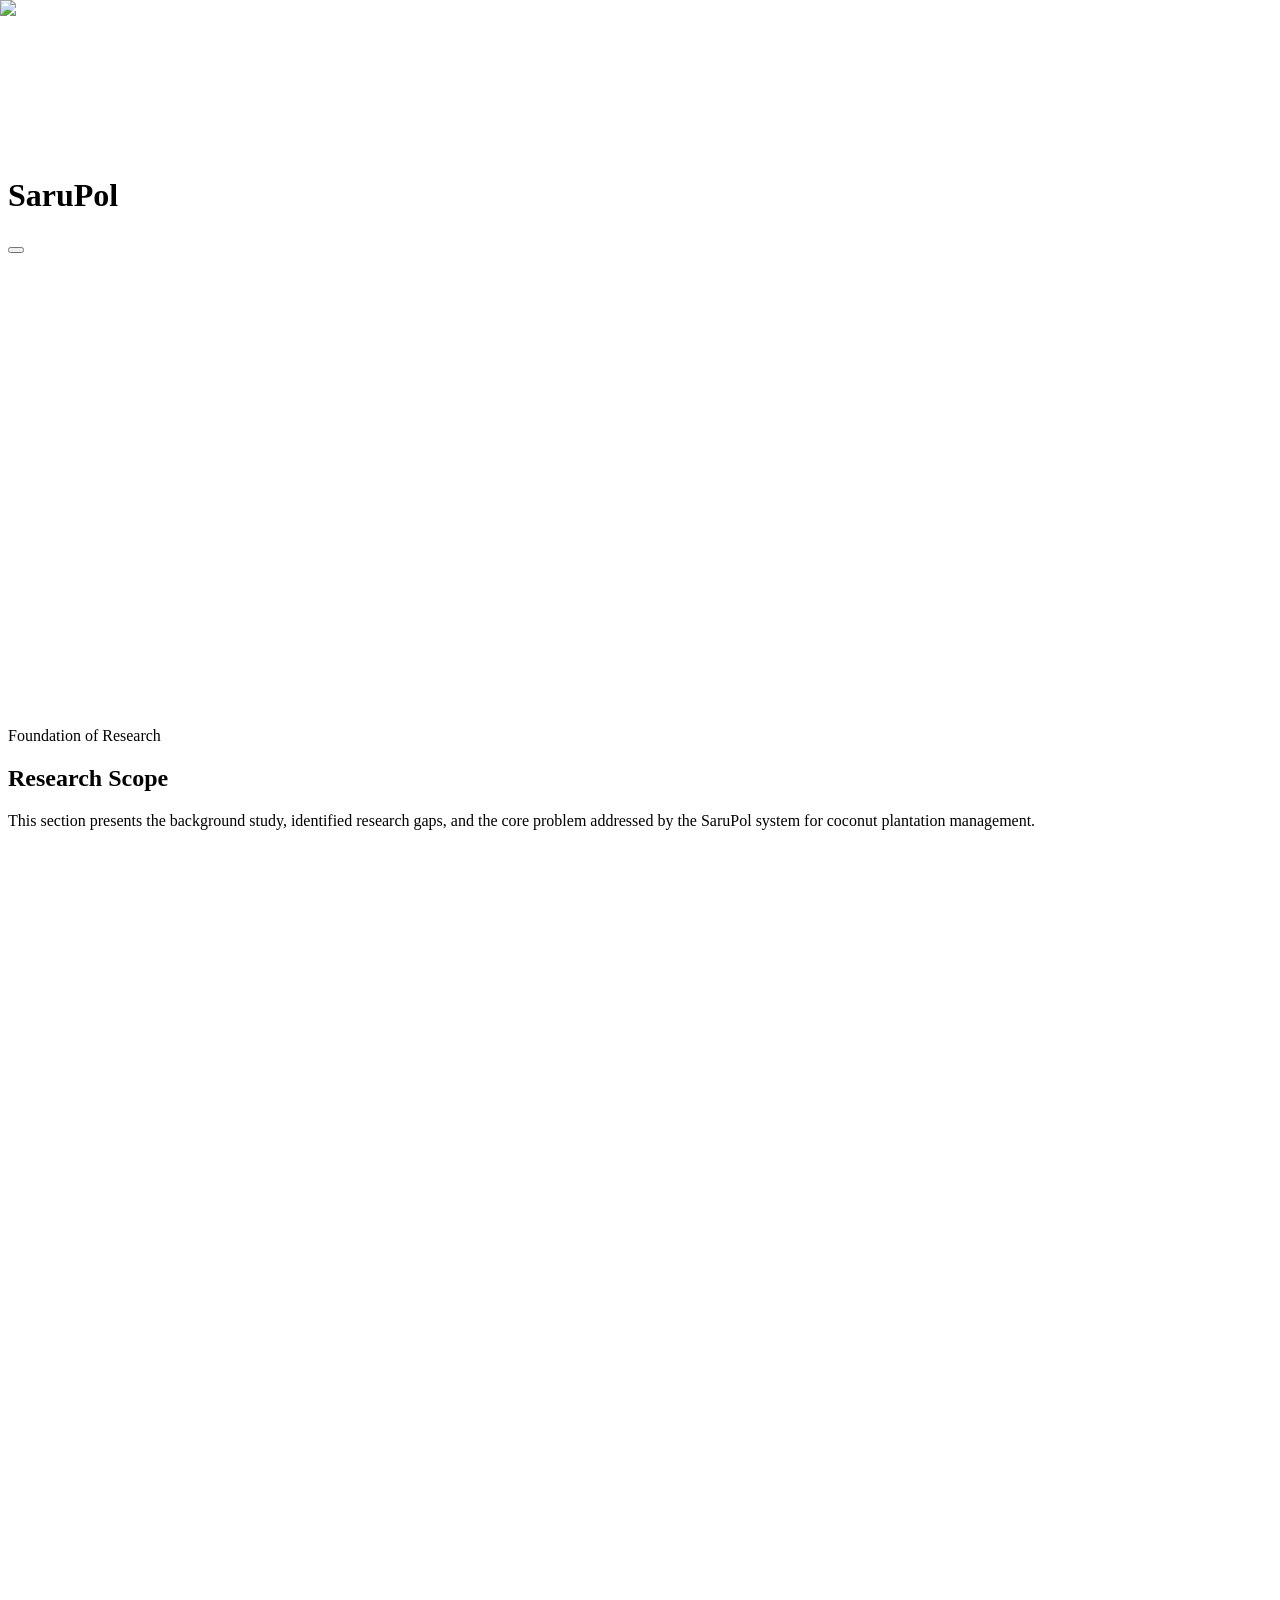
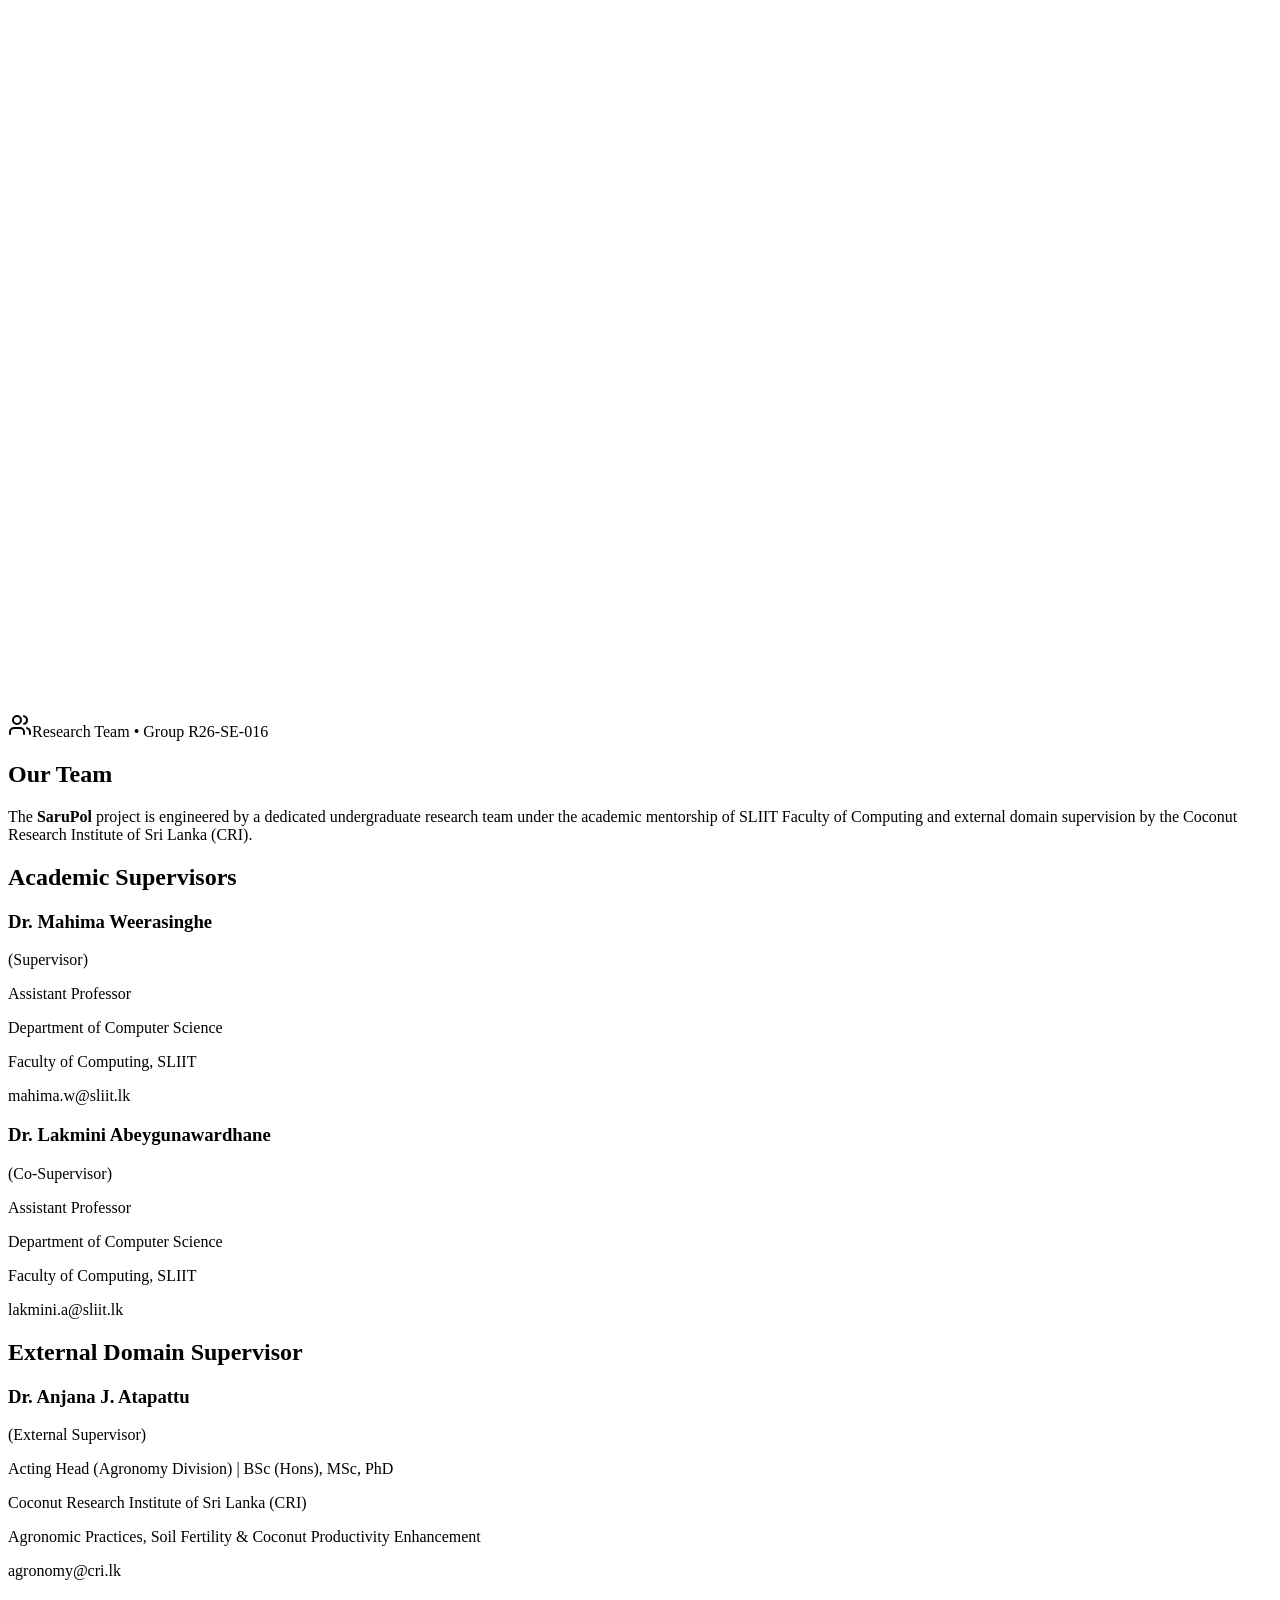
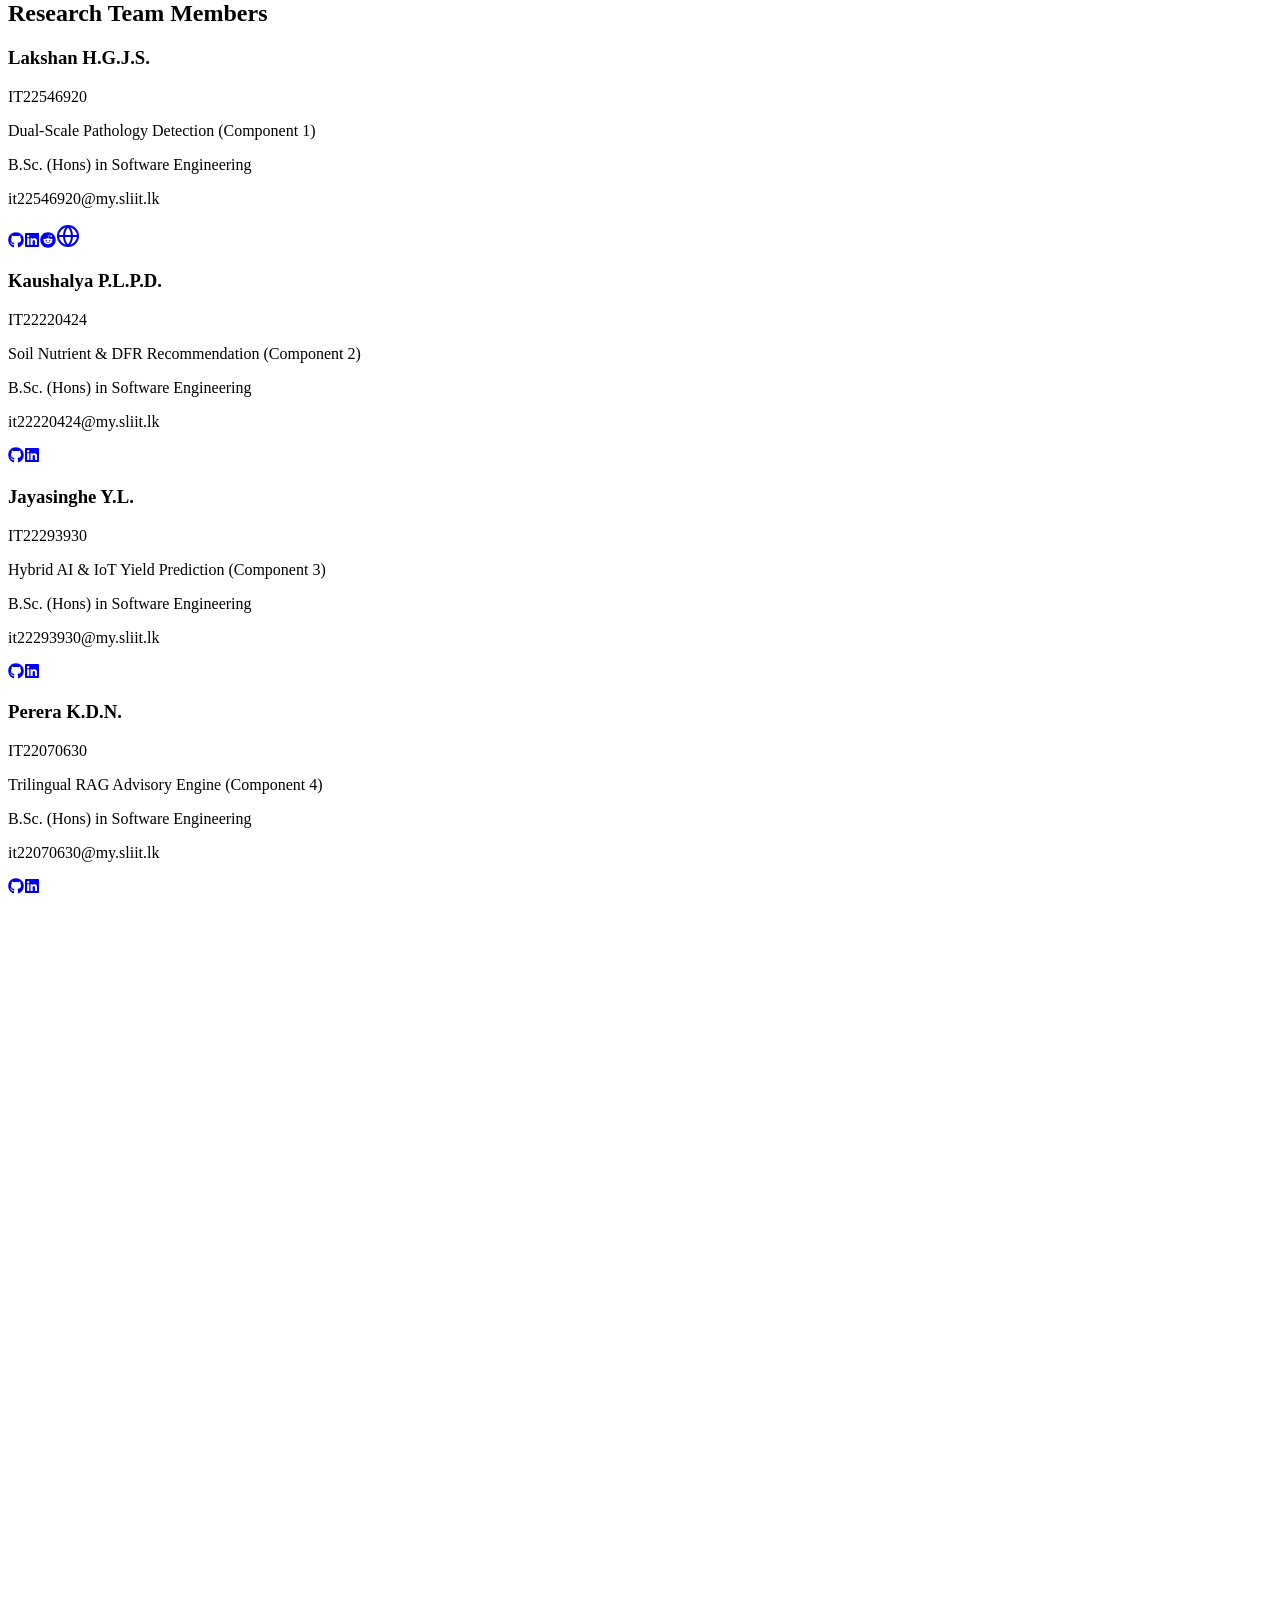
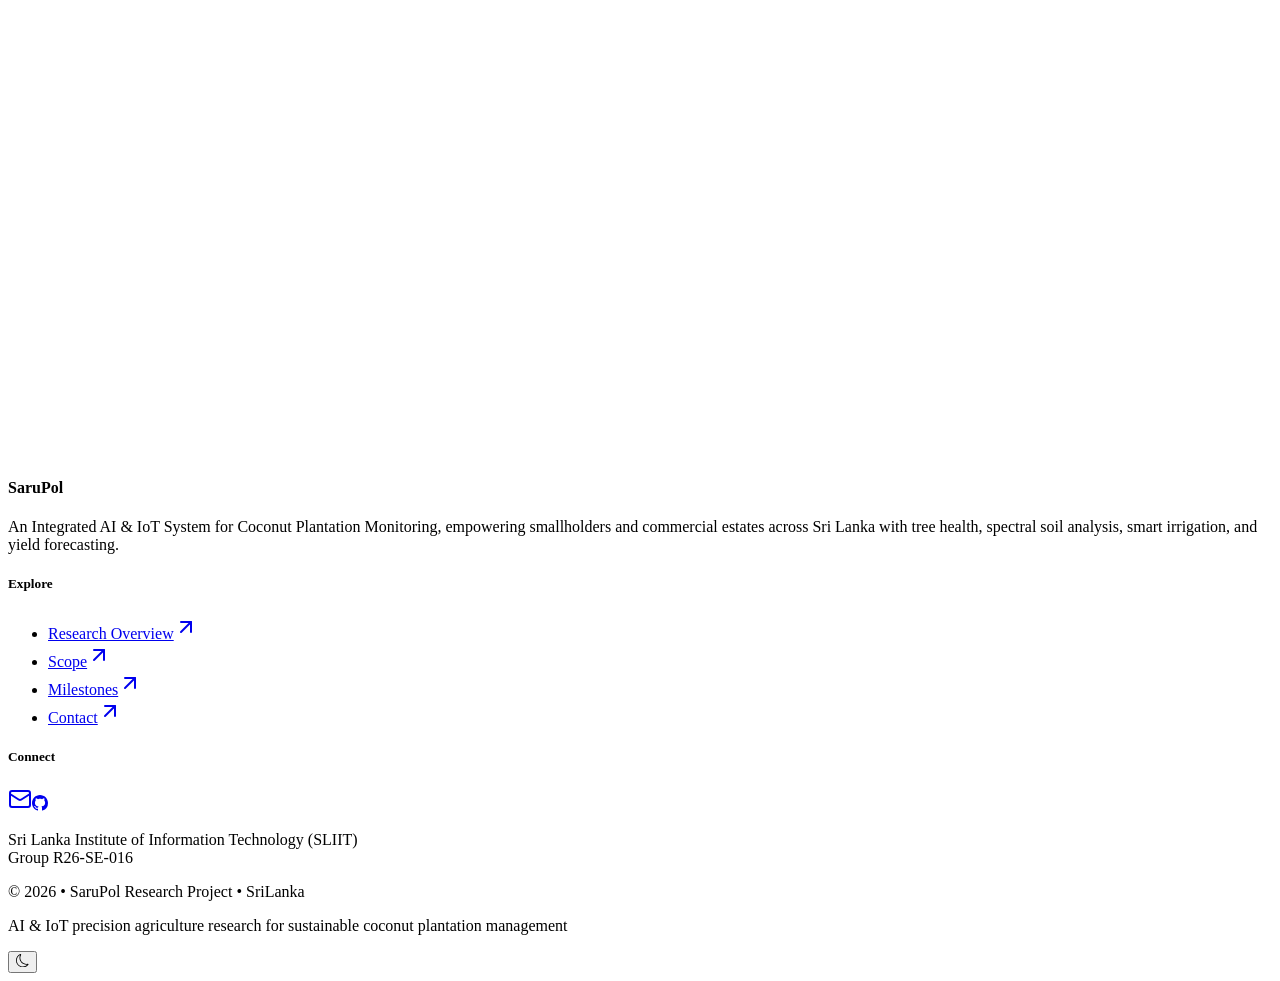
==== index.html @ e8d9b273 "chore: Add SaruPol research website export This commit adds the generated static export for the Saru" ====
<!DOCTYPE html><html lang="en" class="!scroll-smooth"><head><meta charSet="utf-8"/><meta name="viewport" content="width=device-width, initial-scale=1"/><link rel="preload" as="image" href="/_next/static/media/SaruPolLogo.13mw3~jssai0n.png"/><link rel="preload" as="image" href="/_next/static/media/logo-text.178gqvrr06kju.png"/><link rel="stylesheet" href="/_next/static/chunks/0s7jfadiowfgp.css" data-precedence="next"/><link rel="preload" as="script" fetchPriority="low" href="/_next/static/chunks/0ursk~c~2p0vl.js"/><script src="/_next/static/chunks/020f9p3a~_59k.js" async=""></script><script src="/_next/static/chunks/0vptx33xp6vms.js" async=""></script><script src="/_next/static/chunks/turbopack-0clxqg8jxhhbw.js" async=""></script><script src="/_next/static/chunks/0dwx3z7u3of.1.js" async=""></script><script src="/_next/static/chunks/12sdyxjom4lg0.js" async=""></script><script src="/_next/static/chunks/10p3p2jyuhv4e.js" async=""></script><script src="/_next/static/chunks/0~f1ub3hfil3w.js" async=""></script><script src="/_next/static/chunks/0u~gmyfp3w9t6.js" async=""></script><title>R26-SE-016 - SaruPol</title><meta name="description" content="An Integrated AI &amp; IoT System for Coconut Plantation Monitoring"/><link rel="icon" href="/favicon.ico?favicon.0svefflewd1m-.ico" sizes="62x64" type="image/x-icon"/><script src="/_next/static/chunks/03~yq9q893hmn.js" noModule=""></script></head><body class="font-sans bg-gray-50 text-gray-950 relative pt-28 sm:pt-36 dark:bg-black dark:text-gray-50 dark:text-opacity-90"><div hidden=""><!--$--><!--/$--></div><div class="bg-[#0a2a44] absolute top-[-6rem] -z-10 right-[11rem] h-[31.25rem] w-[31.25rem] rounded-full blur-[10rem] opacity-70 sm:w-[68.75rem] dark:bg-[#1a3a5a] dark:opacity-90"></div><div class="bg-[#e0672e] absolute top-[-1rem] -z-10 left-[-35rem] h-[31.25rem] w-[50rem] rounded-full blur-[10rem] opacity-60 sm:w-[68.75rem] md:left-[-33rem] lg:left-[-28rem] xl:left-[-15rem] 2xl:left-[-5rem] dark:bg-[#c55a2c] dark:opacity-80"></div><header class="z-[999] relative"><div class="hidden lg:block fixed top-0 left-1/2 h-[4.5rem] w-full rounded-none border border-gray-400 border-opacity-40 bg-transparent bg-opacity-80 shadow-lg shadow-black/[0.03] backdrop-blur-[0.5rem] sm:top-6 sm:h-[3.25rem] sm:w-[52.5rem] sm:rounded-full dark:bg-transparent dark:border-gray-400 dark:bg-opacity-75" style="opacity:0;transform:translateX(-50%) translateY(-100px)"></div><nav class="hidden lg:flex fixed top-[0.15rem] left-1/2 h-12 -translate-x-1/2 py-2 sm:top-[1.7rem] sm:h-[initial] sm:py-0"><ul class="flex w-[22rem] flex-wrap items-center justify-center gap-y-1 text-[0.9rem] font-medium text-gray-600 sm:w-[initial] sm:flex-nowrap sm:gap-3"><li class="h-3/4 flex items-center justify-center relative" style="opacity:0;transform:translateY(-100px)"><a class="flex w-full items-center justify-center px-3 py-3 hover:text-gray-950 transition dark:text-gray-300 dark:hover:text-gray-100 gap-1 cursor-pointer text-gray-950 dark:text-white font-bold" href="#home"><svg xmlns="http://www.w3.org/2000/svg" width="16" height="16" viewBox="0 0 24 24" fill="none" stroke="currentColor" stroke-width="2" stroke-linecap="round" stroke-linejoin="round" class="lucide lucide-house lucide-home" aria-hidden="true"><path d="M15 21v-8a1 1 0 0 0-1-1h-4a1 1 0 0 0-1 1v8"></path><path d="M3 10a2 2 0 0 1 .709-1.528l7-6a2 2 0 0 1 2.582 0l7 6A2 2 0 0 1 21 10v9a2 2 0 0 1-2 2H5a2 2 0 0 1-2-2z"></path></svg>Home<span class="bg-blue-50 rounded-full absolute inset-0 -z-10 dark:bg-gray-500"></span></a></li><li class="h-3/4 flex items-center justify-center relative" style="opacity:0;transform:translateY(-100px)"><a class="flex w-full items-center justify-center px-3 py-3 hover:text-gray-950 transition dark:text-gray-300 dark:hover:text-gray-100 gap-1 cursor-pointer" href="#domain"><svg xmlns="http://www.w3.org/2000/svg" width="16" height="16" viewBox="0 0 24 24" fill="none" stroke="currentColor" stroke-width="2" stroke-linecap="round" stroke-linejoin="round" class="lucide lucide-compass" aria-hidden="true"><circle cx="12" cy="12" r="10"></circle><path d="m16.24 7.76-1.804 5.411a2 2 0 0 1-1.265 1.265L7.76 16.24l1.804-5.411a2 2 0 0 1 1.265-1.265z"></path></svg>Domain</a></li><li class="h-3/4 flex items-center justify-center relative" style="opacity:0;transform:translateY(-100px)"><a class="flex w-full items-center justify-center px-3 py-3 hover:text-gray-950 transition dark:text-gray-300 dark:hover:text-gray-100 gap-1 cursor-pointer" href="#milestones"><svg xmlns="http://www.w3.org/2000/svg" width="16" height="16" viewBox="0 0 24 24" fill="none" stroke="currentColor" stroke-width="2" stroke-linecap="round" stroke-linejoin="round" class="lucide lucide-calendar" aria-hidden="true"><path d="M8 2v3"></path><path d="M16 2v3"></path><rect x="3" y="3" width="18" height="18" rx="2"></rect><path d="M3 9h18"></path></svg>Milestones</a></li><li class="h-3/4 flex items-center justify-center relative" style="opacity:0;transform:translateY(-100px)"><a class="flex w-full items-center justify-center px-3 py-3 hover:text-gray-950 transition dark:text-gray-300 dark:hover:text-gray-100 gap-1 cursor-pointer" href="#documents"><svg xmlns="http://www.w3.org/2000/svg" width="16" height="16" viewBox="0 0 24 24" fill="none" stroke="currentColor" stroke-width="2" stroke-linecap="round" stroke-linejoin="round" class="lucide lucide-folder-open" aria-hidden="true"><path d="m6 14 1.5-2.9A2 2 0 0 1 9.24 10H20a2 2 0 0 1 1.94 2.5l-1.54 6a2 2 0 0 1-1.95 1.5H4a2 2 0 0 1-2-2V5a2 2 0 0 1 2-2h3.9a2 2 0 0 1 1.69.9l.81 1.2a2 2 0 0 0 1.67.9H18a2 2 0 0 1 2 2v2"></path></svg>Documents</a></li><li class="h-3/4 flex items-center justify-center relative" style="opacity:0;transform:translateY(-100px)"><a class="flex w-full items-center justify-center px-3 py-3 hover:text-gray-950 transition dark:text-gray-300 dark:hover:text-gray-100 gap-1 cursor-pointer" href="#presentations"><svg xmlns="http://www.w3.org/2000/svg" width="16" height="16" viewBox="0 0 24 24" fill="none" stroke="currentColor" stroke-width="2" stroke-linecap="round" stroke-linejoin="round" class="lucide lucide-presentation" aria-hidden="true"><path d="M2 3h20"></path><path d="M21 3v11a2 2 0 0 1-2 2H5a2 2 0 0 1-2-2V3"></path><path d="m7 21 5-5 5 5"></path></svg>Presentations</a></li><li class="h-3/4 flex items-center justify-center relative" style="opacity:0;transform:translateY(-100px)"><a class="flex w-full items-center justify-center px-3 py-3 hover:text-gray-950 transition dark:text-gray-300 dark:hover:text-gray-100 gap-1 cursor-pointer" href="#about"><svg xmlns="http://www.w3.org/2000/svg" width="16" height="16" viewBox="0 0 24 24" fill="none" stroke="currentColor" stroke-width="2" stroke-linecap="round" stroke-linejoin="round" class="lucide lucide-users" aria-hidden="true"><path d="M16 21v-2a4 4 0 0 0-4-4H6a4 4 0 0 0-4 4v2"></path><path d="M16 3.128a4 4 0 0 1 0 7.744"></path><path d="M22 21v-2a4 4 0 0 0-3-3.87"></path><circle cx="9" cy="7" r="4"></circle></svg>About</a></li><li class="h-3/4 flex items-center justify-center relative" style="opacity:0;transform:translateY(-100px)"><a class="flex w-full items-center justify-center px-3 py-3 hover:text-gray-950 transition dark:text-gray-300 dark:hover:text-gray-100 gap-1 cursor-pointer" href="#contact"><svg xmlns="http://www.w3.org/2000/svg" width="16" height="16" viewBox="0 0 24 24" fill="none" stroke="currentColor" stroke-width="2" stroke-linecap="round" stroke-linejoin="round" class="lucide lucide-mail" aria-hidden="true"><path d="m22 7-8.991 5.727a2 2 0 0 1-2.009 0L2 7"></path><rect x="2" y="4" width="20" height="16" rx="2"></rect></svg>Contact</a></li></ul></nav><div class="lg:hidden fixed top-0 left-0 right-0 h-16 bg-white dark:bg-gray-900 z-30"><div class="flex items-center justify-between h-full px-6"><div class="flex items-center gap-2"><h1 class="text-lg font-medium text-gray-900 dark:text-white"><span class="font-bold text-xl text-emerald-600">Saru</span>Pol</h1></div><button class="flex items-center gap-2 px-2 py-2 rounded-lg outline outline-gray-500 bg-gray-50 dark:bg-gray-800/50 hover:bg-gray-100 dark:hover:bg-gray-800 transition-colors group" aria-label="Toggle menu"><div class="relative w-4 h-3.5 flex flex-col justify-between"><span class="w-full h-0.5 bg-gray-700 dark:bg-gray-300 rounded-full transition-all duration-300 origin-left"></span><span class="w-full h-0.5 bg-gray-700 dark:bg-gray-300 rounded-full transition-all duration-300"></span><span class="w-full h-0.5 bg-gray-700 dark:bg-gray-300 rounded-full transition-all duration-300 origin-left"></span></div></button></div></div></header><main class="flex flex-col items-center px-4"><section id="home" class="mb-15 max-w-[50rem] text-center sm:mb-0 scroll-mt-[100rem]"><div class="flex items-center justify-center"><div class="relative"><div style="opacity:0;transform:scale(0)"><img alt="SaruPol" width="155" height="155" decoding="async" data-nimg="1" class="sm:h-28 sm:w-28 h-20 w-20 sm:rounded-3xl rounded-2xl object-cover border-[0.15rem] border-gray-200 shadow-xl" style="color:transparent" src="/_next/static/media/SaruPolLogo.13mw3~jssai0n.png"/></div></div></div><div class="relative mb-14 sm:mt-10 mt-6 px-4 text-center" style="opacity:0;transform:translateY(40px) scale(0.98)"><div class="relative flex justify-center items-center"><div class="relative flex items-center justify-center my-2" style="opacity:0;transform:translateY(15px) scale(0.9)"><img alt="සරුපොල් (SaruPol)" width="680" height="322" decoding="async" data-nimg="1" class="w-72 sm:w-[26rem] md:w-[32rem] h-auto object-contain transition-all duration-300" style="color:transparent;filter:drop-shadow(0 0 12px rgba(0,0,0,0.85)) drop-shadow(0 6px 22px rgba(0,0,0,0.6))" src="/_next/static/media/logo-text.178gqvrr06kju.png"/></div></div><div class="text-xl font-bold text-gray-700 dark:text-gray-300 mb-8 tracking-widest" style="opacity:0">Research Group : R26-SE-016</div><div class="max-w-lg mx-auto" style="opacity:0;transform:translateY(15px)"><div class="text-center space-y-4"><p class="sm:text-5xl text-3xl font-medium text-gray-800 dark:text-gray-200">An Integrated AI &amp; IoT System for Coconut Plantation Monitoring</p><p class="text-xl font-light text-gray-600 dark:text-gray-400">for Sustainable Agriculture in Sri Lanka</p></div></div></div><div class="my-4" style="opacity:0"><div class="relative flex items-center justify-center"><div class="absolute left-0 right-0 h-px bg-gradient-to-r from-transparent via-gray-300 to-transparent dark:via-gray-700"></div><div class="relative z-10 "><div class="w-15 h-15 sm:w-32 sm:h-32 pb-8"><div class="w-full h-full"></div></div></div></div></div><div style="opacity:0;transform:translateY(40px)"><h2 class="text-3xl sm:text-4xl font-bold text-gray-900 dark:text-white mb-6">Research Overview</h2><p class="sm:p-0 p-4 text-sm sm:text-lg text-gray-600 dark:text-gray-300 leading-relaxed">Coconut (<em>Cocos nucifera</em>) is an essential economic and dietary crop in Sri Lanka, yet commercial estates and smallholders encounter severe yield loss stemming from foliar diseases, undetected nutrient deficiencies, extreme climatic shifts, and an absence of tailored agronomical advisory support. Traditional estate management relies heavily on manual, infrequent visual inspections and historical rule-of-thumb practices, leading to delayed interventions and excessive crop loss.<br/><br/>To address these multifaceted challenges, <strong>SaruPol</strong> introduces an end-to-end intelligent precision agriculture ecosystem that unifies macroscopic aerial surveillance, handheld microscopic pathology diagnostics, AI-guided nutrient assessment, IoT-enabled microclimatic telemetry, and trilingual expert advisory.<br/><br/>By integrating edge-optimized deep learning models (MobileNetV2 INT8 and YOLOv8) with solar-powered dual-node ESP32 field telemetry and retrieval-augmented generation (RAG) referencing Coconut Research Institute (CRI) standards, SaruPol empowers growers with real-time proactive warnings, precision fertilizer dosage recommendations, and bio-agronomic yield prognostics.<br/><br/>Overall, the system provides a scalable, farmer-accessible solution engineered for resource-constrained plantation environments, modernizing sustainable coconut management and productivity across Sri Lanka.</p><div class="mt-6 flex flex-wrap justify-center gap-3 text-sm font-semibold"><span class="px-3 py-1 rounded-full bg-emerald-500/10 text-emerald-600">Dual-Scale Pathology</span><span class="px-3 py-1 rounded-full bg-blue-500/10 text-blue-600">Nutrient &amp; Fertilizer AI</span><span class="px-3 py-1 rounded-full bg-amber-500/10 text-amber-600">IoT Yield Prognostics</span><span class="px-3 py-1 rounded-full bg-purple-500/10 text-purple-600">Trilingual RAG Advisory</span></div></div><div class="mt-15 flex justify-center"><div class="h-px w-full max-w-xl bg-gradient-to-r from-transparent via-gray-300 to-transparent dark:via-gray-700"></div></div></section><section id="domain" class="w-full max-w-6xl mx-auto px-4 sm:px-6 py-12 sm:py-18 scroll-mt-28 overflow-x-hidden"><div class="text-center mb-12 sm:mb-16"><p class="text-xs sm:text-sm text-blue-600 dark:text-blue-400 font-medium">Foundation of Research</p><h2 class="text-5xl font-medium capitalize mb-8 text-center sm:mt-8">Research Scope</h2><p class="mt-3 sm:mt-4 text-sm sm:text-base text-gray-600 dark:text-gray-400 max-w-2xl mx-auto px-2">This section presents the background study, identified research gaps, and the core problem addressed by the SaruPol system for coconut plantation management.</p></div><div class="mb-16 sm:mb-20" style="opacity:0;transform:translateY(40px)"><div class="flex gap-2 text-blue-600 dark:text-blue-100 mb-2"><svg xmlns="http://www.w3.org/2000/svg" width="24" height="24" viewBox="0 0 24 24" fill="none" stroke="currentColor" stroke-width="2" stroke-linecap="round" stroke-linejoin="round" class="lucide lucide-book-open w-6 sm:w-8 h-6 sm:h-8 sm:mt-1 flex-shrink-0" aria-hidden="true"><path d="M12 5v16"></path><path d="M20.001 19A2 2 0 0022 17V5a2 2 0 00-1.999-2L16 3.002A5 5 0 0012 5a5 5 0 00-4-2H4a2 2 0 00-2 2v12a2 2 0 001.999 2H8a5 5 0 014 2 5 5 0 014-2z"></path></svg><h2 class="text-2xl sm:text-3xl font-semibold sm:-mt-0 -mt-1">Literature Survey</h2></div><p class="text-sm sm:text-base text-gray-600 dark:text-gray-300 leading-relaxed">Traditional coconut plantation inspection primarily relies on manual visual examination by tree climbers and plantation officers, which is slow, subjective, and prone to late detection. In tall perennial trees like coconut palms, foliar diseases (such as Bud Rot, Leaf Rot, Stem Bleeding, and Gray Leaf Spot) frequently go unnoticed until irreversible crown collapse occurs.<br/><br/>Recent advancements in computer vision and deep learning have introduced automated agricultural disease detection and aerial surveillance. UAV-based RGB and multispectral monitoring have emerged as promising approaches for macroscopic health mapping. However, high-altitude aerial imagery struggles to detect fine, microscopic foliar lesions, while standalone handheld diagnostic applications lack aerial context, geospatial disease dispatching, and out-of-distribution noise filtering.<br/><br/>Furthermore, existing precision agriculture platforms treat soil nutrient management, microclimatic telemetry, and diagnostic advisory as disconnected silos. Soil telemetry systems rarely feed directly into agronomic yield prognostics, and standard LLM farmer chatbots frequently hallucinate remedies because they are not grounded in validated, circular-indexed standards from institutions like the Coconut Research Institute of Sri Lanka (CRI).</p><div class="mt-6 overflow-x-auto rounded-2xl border border-gray-200 dark:border-gray-700 shadow-sm"><table class="w-full text-xs sm:text-sm min-w-[760px]" style="opacity:0"><thead><tr class="bg-gradient-to-r from-gray-50 to-gray-100 dark:from-gray-800 dark:to-gray-900"><th class="p-3 sm:p-4 text-left font-semibold text-gray-900 dark:text-white rounded-tl-2xl">Study / Approach</th><th class="p-3 sm:p-4 text-left font-semibold text-gray-900 dark:text-white">Method Used</th><th class="p-3 sm:p-4 text-left font-semibold text-gray-900 dark:text-white">Strengths</th><th class="p-3 sm:p-4 text-left font-semibold text-gray-900 dark:text-white rounded-tr-2xl">Limitations</th></tr></thead><tbody><tr class="border-b border-gray-200 dark:border-gray-700 hover:bg-blue-50/50 dark:hover:bg-blue-900/10 transition-all duration-200" style="opacity:0;transform:translateX(-10px)"><td class="p-2.5 sm:p-3.5 text-gray-900 dark:text-white font-medium">Manual Crown &amp; Trunk Inspection</td><td class="p-2.5 sm:p-3.5 text-gray-600 dark:text-gray-400">Human visual inspection by field climbers and agronomy extension officers</td><td class="p-2.5 sm:p-3.5 text-gray-600 dark:text-gray-400">Widely practiced and adaptable across rural smallholder estates</td><td class="p-2.5 sm:p-3.5 text-gray-600 dark:text-gray-400">Labor-intensive, hazardous, subjective, and catches infections only in advanced stages</td></tr><tr class="border-b border-gray-200 dark:border-gray-700 hover:bg-blue-50/50 dark:hover:bg-blue-900/10 transition-all duration-200" style="opacity:0;transform:translateX(-10px)"><td class="p-2.5 sm:p-3.5 text-gray-900 dark:text-white font-medium">Satellite &amp; High-Altitude Remote Sensing</td><td class="p-2.5 sm:p-3.5 text-gray-600 dark:text-gray-400">Coarse multispectral vegetative index monitoring (NDVI, NDRE)</td><td class="p-2.5 sm:p-3.5 text-gray-600 dark:text-gray-400">Covers sprawling geographic areas with consistent temporal revisit rates</td><td class="p-2.5 sm:p-3.5 text-gray-600 dark:text-gray-400">Resolution is too coarse to identify early individual palm foliar lesions or specific pathogen classes</td></tr><tr class="border-b border-gray-200 dark:border-gray-700 hover:bg-blue-50/50 dark:hover:bg-blue-900/10 transition-all duration-200" style="opacity:0;transform:translateX(-10px)"><td class="p-2.5 sm:p-3.5 text-gray-900 dark:text-white font-medium">UAV Aerial Drone Foliar Surveillance</td><td class="p-2.5 sm:p-3.5 text-gray-600 dark:text-gray-400">Orthomosaic processing with Excess-Green (ExG) masking and canopy extraction</td><td class="p-2.5 sm:p-3.5 text-gray-600 dark:text-gray-400">High-resolution crown-level stress hotspot detection across entire estates</td><td class="p-2.5 sm:p-3.5 text-gray-600 dark:text-gray-400">Relies on heavy cloud compute; lacks on-device microscopic pathogen confirmation</td></tr><tr class="border-b border-gray-200 dark:border-gray-700 hover:bg-blue-50/50 dark:hover:bg-blue-900/10 transition-all duration-200" style="opacity:0;transform:translateX(-10px)"><td class="p-2.5 sm:p-3.5 text-gray-900 dark:text-white font-medium">Handheld Mobile Leaf Classifiers</td><td class="p-2.5 sm:p-3.5 text-gray-600 dark:text-gray-400">Deep learning image classification (CNNs, MobileNet) on user photos</td><td class="p-2.5 sm:p-3.5 text-gray-600 dark:text-gray-400">Convenient for immediate field diagnostics using farmer smartphones</td><td class="p-2.5 sm:p-3.5 text-gray-600 dark:text-gray-400">Vulnerable to non-foliar background noise; lacks out-of-distribution (OOD) rejection filters</td></tr><tr class="border-b border-gray-200 dark:border-gray-700 hover:bg-blue-50/50 dark:hover:bg-blue-900/10 transition-all duration-200" style="opacity:0;transform:translateX(-10px)"><td class="p-2.5 sm:p-3.5 text-gray-900 dark:text-white font-medium">Standalone Agricultural IoT Sensor Grids</td><td class="p-2.5 sm:p-3.5 text-gray-600 dark:text-gray-400">Soil moisture, NPK, and ambient weather telemetry via microcontrollers</td><td class="p-2.5 sm:p-3.5 text-gray-600 dark:text-gray-400">Continuous real-time abiotic logging without manual intervention</td><td class="p-2.5 sm:p-3.5 text-gray-600 dark:text-gray-400">Rarely coupled with bio-agronomic yield modeling or crop-specific harvest prognostics</td></tr><tr class="border-b border-gray-200 dark:border-gray-700 hover:bg-blue-50/50 dark:hover:bg-blue-900/10 transition-all duration-200" style="opacity:0;transform:translateX(-10px)"><td class="p-2.5 sm:p-3.5 text-gray-900 dark:text-white font-medium">General-Purpose LLM Farmer Chatbots</td><td class="p-2.5 sm:p-3.5 text-gray-600 dark:text-gray-400">Commercial generative language models for question answering</td><td class="p-2.5 sm:p-3.5 text-gray-600 dark:text-gray-400">Accessible conversational support in natural language</td><td class="p-2.5 sm:p-3.5 text-gray-600 dark:text-gray-400">Prone to agronomic hallucinations and lacks localization to Sri Lankan CRI circulars and local languages</td></tr></tbody></table></div></div><div class="mb-16 sm:mb-20" style="opacity:0;transform:translateY(40px)"><div class="flex gap-2 text-blue-600 dark:text-blue-100 mb-2"><svg xmlns="http://www.w3.org/2000/svg" width="24" height="24" viewBox="0 0 24 24" fill="none" stroke="currentColor" stroke-width="2" stroke-linecap="round" stroke-linejoin="round" class="lucide lucide-search w-6 sm:w-8 h-6 sm:h-8 sm:mt-1 flex-shrink-0" aria-hidden="true"><path d="m21 21-4.34-4.34"></path><circle cx="11" cy="11" r="8"></circle></svg><h2 class="text-2xl sm:text-3xl font-semibold sm:-mt-0 sm:mt-0.5 -mt-1">Research Gap</h2></div><p class="text-sm sm:text-base text-gray-600 dark:text-gray-300 leading-relaxed">Despite recent advancements in digital agriculture, significant research gaps persist in perennial coconut plantation management in Sri Lanka:<br/><br/><strong>1. Macroscopic-Microscopic Disconnect:</strong> Aerial drone surveys efficiently highlight estate-wide canopy stress hotspots but cannot perform leaf-level pathogen confirmation. Conversely, handheld smartphone apps diagnose isolated leaves but lack spatial dispatch coordination to locate infected palms across vast acreage.<br/><br/><strong>2. Out-of-Distribution Foliar Fragility:</strong> Standard mobile disease classifiers fail when presented with non-foliar field noise (fingers, soil, ground weeds) because they lack temperature-scaled uncertainty rejection.<br/><br/><strong>3. Sensor Data Isolation &amp; Absence of Bio-Agronomic Yield Prognostics:</strong> Soil sensor deployments record raw abiotic time-series without fusing them with biological palm age, variety, and historical yield metrics into calibrated forward prognostics.<br/><br/><strong>4. Unlocalized Agronomic Advice:</strong> Conventional extension services and generic AI models lack real-time integration with Coconut Research Institute (CRI) Differential Fertilizer Recommendation (DFR) circulars in local languages (Sinhala and Tamil).</p><div class="mt-6 overflow-x-auto rounded-2xl border border-gray-200 dark:border-gray-700 shadow-sm"><table class="w-full text-xs sm:text-sm min-w-[640px]" style="opacity:0"><thead><tr class="bg-gradient-to-r from-gray-50 to-gray-100 dark:from-gray-800 dark:to-gray-900"><th class="p-3 sm:p-4 text-left font-semibold text-gray-900 dark:text-white rounded-tl-2xl">Existing Systems</th><th class="p-3 sm:p-4 text-left font-semibold text-gray-900 dark:text-white">Limitations</th><th class="p-3 sm:p-4 text-left font-semibold text-gray-900 dark:text-white rounded-tr-2xl">Our Contribution (SaruPol)</th></tr></thead><tbody><tr class="border-b border-gray-200 dark:border-gray-700 hover:bg-blue-50/50 dark:hover:bg-blue-900/10 transition-all duration-200" style="opacity:0;transform:translateX(-10px)"><td class="p-2.5 sm:p-3.5 text-gray-900 dark:text-white font-medium text-xs sm:text-sm">Manual Visual Survey</td><td class="p-2.5 sm:p-3.5 text-gray-600 dark:text-gray-400 text-xs sm:text-sm">Slow, subjective, hazardous climbing, late diagnosis after crown damage</td><td class="p-2.5 sm:p-3.5 text-gray-600 dark:text-gray-400 text-xs sm:text-sm">Automated dual-scale surveillance linking aerial UAV stress maps with handheld MobileNetV2 verification</td></tr><tr class="border-b border-gray-200 dark:border-gray-700 hover:bg-blue-50/50 dark:hover:bg-blue-900/10 transition-all duration-200" style="opacity:0;transform:translateX(-10px)"><td class="p-2.5 sm:p-3.5 text-gray-900 dark:text-white font-medium text-xs sm:text-sm">Standalone Mobile Leaf Classifiers</td><td class="p-2.5 sm:p-3.5 text-gray-600 dark:text-gray-400 text-xs sm:text-sm">False positives on non-leaf imagery; lack spatial tracking across estate zones</td><td class="p-2.5 sm:p-3.5 text-gray-600 dark:text-gray-400 text-xs sm:text-sm">Temperature-scaled Shannon Entropy Out-of-Distribution (OOD) filter + closed-loop GPS field dispatching</td></tr><tr class="border-b border-gray-200 dark:border-gray-700 hover:bg-blue-50/50 dark:hover:bg-blue-900/10 transition-all duration-200" style="opacity:0;transform:translateX(-10px)"><td class="p-2.5 sm:p-3.5 text-gray-900 dark:text-white font-medium text-xs sm:text-sm">Conventional Leaf Color Charts (LCC)</td><td class="p-2.5 sm:p-3.5 text-gray-600 dark:text-gray-400 text-xs sm:text-sm">Human visual bias in lighting; manual fertilizer calculation from printed tables</td><td class="p-2.5 sm:p-3.5 text-gray-600 dark:text-gray-400 text-xs sm:text-sm">YOLOv8 leaf nutrient deficiency classifier + automated CRI DFR fertilizer dosage generator</td></tr><tr class="border-b border-gray-200 dark:border-gray-700 hover:bg-blue-50/50 dark:hover:bg-blue-900/10 transition-all duration-200" style="opacity:0;transform:translateX(-10px)"><td class="p-2.5 sm:p-3.5 text-gray-900 dark:text-white font-medium text-xs sm:text-sm">Isolated IoT Weather Stations</td><td class="p-2.5 sm:p-3.5 text-gray-600 dark:text-gray-400 text-xs sm:text-sm">Logs raw sensor data without crop-specific biological yield projection</td><td class="p-2.5 sm:p-3.5 text-gray-600 dark:text-gray-400 text-xs sm:text-sm">Dual-node ESP32 telemetry coupled with Hybrid ML Regressor &amp; Bio-Agronomic Scaling Engine (90.2% R²)</td></tr><tr class="border-b border-gray-200 dark:border-gray-700 hover:bg-blue-50/50 dark:hover:bg-blue-900/10 transition-all duration-200" style="opacity:0;transform:translateX(-10px)"><td class="p-2.5 sm:p-3.5 text-gray-900 dark:text-white font-medium text-xs sm:text-sm">General LLM Agronomy Chatbots</td><td class="p-2.5 sm:p-3.5 text-gray-600 dark:text-gray-400 text-xs sm:text-sm">Hallucinate pesticide recipes; lack validation against national Sri Lankan agronomy guidelines</td><td class="p-2.5 sm:p-3.5 text-gray-600 dark:text-gray-400 text-xs sm:text-sm">FAISS-indexed RAG system referencing 1,507 CRI manual chunks with multi-LLM consensus (English, Sinhala, Tamil)</td></tr></tbody></table></div></div><div class="mb-16 sm:mb-20" style="opacity:0;transform:translateY(40px)"><div class="flex gap-2 text-blue-600 dark:text-blue-100 mb-2"><svg xmlns="http://www.w3.org/2000/svg" width="24" height="24" viewBox="0 0 24 24" fill="none" stroke="currentColor" stroke-width="2" stroke-linecap="round" stroke-linejoin="round" class="lucide lucide-triangle-alert lucide-alert-triangle w-6 sm:w-8 h-6 sm:h-8 sm:mt-1 flex-shrink-0" aria-hidden="true"><path d="m21.73 18-8-14a2 2 0 0 0-3.48 0l-8 14A2 2 0 0 0 4 21h16a2 2 0 0 0 1.73-3"></path><path d="M12 9v4"></path><path d="M12 17h.01"></path></svg><h2 class="text-2xl sm:text-3xl font-semibold sm:-mt-0 sm:mt-1 -mt-1">Research Problem</h2></div><p class="text-sm sm:text-base text-gray-600 dark:text-gray-300 leading-relaxed">Coconut plantations in Sri Lanka face substantial productivity losses due to undetected disease outbreaks (Bud Rot, Leaf Rot, Stem Bleeding), severe nutrient imbalances, extreme weather variability, and a lack of timely, localized agronomical guidance. Smallholders and estate managers predominantly rely on manual visual checks and traditional rule-of-thumb knowledge, resulting in delayed interventions, wasted fertilizers, and declining nut yields.<br/><br/>Furthermore, existing precision farming technologies fail to provide a unified, farmer-accessible workflow. Aerial drone surveys remain detached from ground inspections; mobile disease diagnostics lack reliability under field noise; environmental sensor logs are rarely translated into biological yield projections; and expert advice from national bodies like the Coconut Research Institute (CRI) remains trapped in physical manuals that are inaccessible during field crises.<br/><br/>Therefore, there is an urgent need for an <strong>integrated, multimodal AI &amp; IoT ecosystem</strong> that connects macroscopic aerial surveillance, handheld microscopic diagnostics, automated nutrient estimation, microclimatic telemetry, and expert RAG advisory into a single, cohesive plantation management system.</p></div><div class="mb-16 sm:mb-20" style="opacity:0;transform:translateY(28px) scale(0.98)"><div class="flex gap-2 text-blue-600 dark:text-blue-100 mb-2"><svg xmlns="http://www.w3.org/2000/svg" width="24" height="24" viewBox="0 0 24 24" fill="none" stroke="currentColor" stroke-width="2" stroke-linecap="round" stroke-linejoin="round" class="lucide lucide-microscope w-6 sm:w-8 h-6 sm:h-8 flex-shrink-0" aria-hidden="true"><path d="M6 18h8"></path><path d="M3 22h18"></path><path d="M14 22a7 7 0 1 0 0-14h-1"></path><path d="M9 14h2"></path><path d="M9 12a2 2 0 0 1-2-2V6h6v4a2 2 0 0 1-2 2Z"></path><path d="M12 6V3a1 1 0 0 0-1-1H9a1 1 0 0 0-1 1v3"></path></svg><h2 class="text-2xl sm:text-3xl font-semibold sm:-mt-0 -mt-1">Research Objectives &amp; Four Pillars</h2></div><p class="mt-4 text-sm sm:text-base text-gray-600 dark:text-gray-400 max-w-3xl mb-8 sm:mb-10">A multimodal AI-IoT ecosystem integrating edge monitoring, vision-based health mapping, and RAG-driven expert advisory for the<!-- --> <strong class="font-semibold text-emerald-600 dark:text-emerald-400 whitespace-nowrap inline-block">S A R U P O L</strong> <!-- -->ecosystem.</p><div class="grid grid-cols-1 md:grid-cols-2 gap-5 sm:gap-6"><div class="group relative rounded-3xl border border-gray-400/60 dark:border-gray-800 bg-white/80 dark:bg-blue-900/40 backdrop-blur-sm p-5 sm:p-6 text-left overflow-hidden h-full min-h-[280px] flex flex-col" style="opacity:0;transform:translateY(28px) scale(0.98)"><div class="absolute inset-0 opacity-0 group-hover:opacity-100 transition duration-300"><div class="absolute -inset-px bg-gradient-to-br from-blue-500/10 via-indigo-500/10 to-transparent"></div></div><div class="relative z-10 flex items-start justify-between gap-4"><div><p class="text-xs text-blue-700 dark:text-blue-300 font-medium">Component 01 • IT22546920 (Lakshan H.G.J.S.)</p><h3 class="mt-2 text-base sm:text-lg font-semibold text-gray-900 dark:text-white">Dual-Scale Pathology Detection &amp; Biosecurity Bridge</h3></div></div><p class="relative z-10 mt-3 sm:mt-4 text-xs sm:text-sm text-gray-500 dark:text-gray-400 leading-relaxed flex-1">Implements a multi-scale computer vision framework bridging macroscopic aerial drone surveillance with microscopic mobile leaf diagnostics.<br/><br/><strong>System A (Aerial):</strong> Orthomosaic processing with Excess-Green (ExG) masking, Euclidean Distance Transform (EDT) crown peak extraction (97.6% F1-score), and Moving-Window Spatial Z-score anomaly hotspot mapping.<br/><br/><strong>System B (Microscopic):</strong>Lightweight on-device MobileNetV2 INT8 model (91.42% accuracy, &lt;50ms inference) classifying 6 major foliar pathologies, paired with Temperature-Scaled Shannon Entropy out-of-distribution rejection and automated CRI treatment lookup.</p><div class="absolute bottom-0 left-1/2 h-0.5 w-0 bg-gradient-to-r from-transparent via-blue-500 to-transparent transition-all duration-300 group-hover:w-24 -translate-x-1/2"></div></div><div class="group relative rounded-3xl border border-gray-400/60 dark:border-gray-800 bg-white/80 dark:bg-green-900/40 backdrop-blur-sm p-5 sm:p-6 text-left overflow-hidden h-full min-h-[280px] flex flex-col" style="opacity:0;transform:translateY(28px) scale(0.98)"><div class="absolute inset-0 opacity-0 group-hover:opacity-100 transition duration-300"><div class="absolute -inset-px bg-gradient-to-br from-green-500/10 via-emerald-500/10 to-transparent"></div></div><div class="relative z-10 flex items-start justify-between gap-4"><div><p class="text-xs text-green-700 dark:text-green-300 font-medium">Component 02 • IT22220424 (Kaushalya P.L.P.D.)</p><h3 class="mt-2 text-base sm:text-lg font-semibold text-gray-900 dark:text-white">Nutrient Deficiency Assessment &amp; DFR Recommendation</h3></div></div><p class="relative z-10 mt-3 sm:mt-4 text-xs sm:text-sm text-gray-500 dark:text-gray-400 leading-relaxed flex-1">Provides automated, vision-driven foliar nutrient diagnostics and national-standard fertilizer computation to eliminate excessive agrochemical waste.<br/><br/><strong>YOLOv8 Foliar Classification:</strong> Evaluates palm leaf coloration and necrosis characteristics to identify primary nutrient deficiencies (Nitrogen, Potassium, Magnesium) with a 94.6% Top-1 classification accuracy.<br/><br/><strong>CRI DFR Recommendation Engine:</strong> Combines image assessment and laboratory soil-leaf inputs with palm growth stage and agro-ecological zone data to calculate Differential Fertilizer Recommendation (DFR) mixtures and dosages.</p><div class="absolute bottom-0 left-1/2 h-0.5 w-0 bg-gradient-to-r from-transparent via-green-500 to-transparent transition-all duration-300 group-hover:w-24 -translate-x-1/2"></div></div><div class="group relative rounded-3xl border border-gray-400/60 dark:border-gray-800 bg-white/80 dark:bg-orange-900/40 backdrop-blur-sm p-5 sm:p-6 text-left overflow-hidden h-full min-h-[280px] flex flex-col" style="opacity:0;transform:translateY(28px) scale(0.98)"><div class="absolute inset-0 opacity-0 group-hover:opacity-100 transition duration-300"><div class="absolute -inset-px bg-gradient-to-br from-amber-500/10 via-orange-500/10 to-transparent"></div></div><div class="relative z-10 flex items-start justify-between gap-4"><div><p class="text-xs text-amber-700 dark:text-amber-300 font-medium">Component 03 • IT22293930 (Jayasinghe Y.L.)</p><h3 class="mt-2 text-base sm:text-lg font-semibold text-gray-900 dark:text-white">Hybrid AI &amp; IoT Coconut Yield Prediction System</h3></div></div><p class="relative z-10 mt-3 sm:mt-4 text-xs sm:text-sm text-gray-500 dark:text-gray-400 leading-relaxed flex-1">Transforms field telemetry into long-horizon harvest forecasts using dedicated hardware edge nodes and multi-tier ML regressors.<br/><br/><strong>Dual-Node ESP32 Telemetry:</strong> Features Node 1 for micro-climate sensing (solar radiation, ambient temp, rainfall) and Node 2 for soil root-zone parameters (NPK, moisture, pH) with on-device OLED diagnostics.<br/><br/><strong>Bio-Agronomic Scaling Engine:</strong> Fuses abiotic time-series with biological modifiers (palm variety, age, nut-drop counts) via a Tuned Random Forest Regressor, achieving 90.19% R² predictive accuracy (MAE = 0.7949 nuts/palm).</p><div class="absolute bottom-0 left-1/2 h-0.5 w-0 bg-gradient-to-r from-transparent via-orange-500 to-transparent transition-all duration-300 group-hover:w-24 -translate-x-1/2"></div></div><div class="group relative rounded-3xl border border-gray-400/60 dark:border-gray-800 bg-white/80 dark:bg-purple-900/40 backdrop-blur-sm p-5 sm:p-6 text-left overflow-hidden h-full min-h-[280px] flex flex-col" style="opacity:0;transform:translateY(28px) scale(0.98)"><div class="absolute inset-0 opacity-0 group-hover:opacity-100 transition duration-300"><div class="absolute -inset-px bg-gradient-to-br from-purple-500/10 via-indigo-500/10 to-transparent"></div></div><div class="relative z-10 flex items-start justify-between gap-4"><div><p class="text-xs text-purple-700 dark:text-purple-300 font-medium">Component 04 • IT22070630 (Perera K.D.N.)</p><h3 class="mt-2 text-base sm:text-lg font-semibold text-gray-900 dark:text-white">Trilingual RAG Precision Agricultural Advisory</h3></div></div><p class="relative z-10 mt-3 sm:mt-4 text-xs sm:text-sm text-gray-500 dark:text-gray-400 leading-relaxed flex-1">Provides farmer-accessible, circular-grounded advisory in English, Sinhala, and Tamil via agentic retrieval-augmented generation.<br/><br/><strong>CRI Knowledge Base:</strong> 1,507 FAISS-indexed vector chunks curated directly from official Coconut Research Institute advisory circulars and agronomic manuals.<br/><br/><strong>Multi-LLM Consensus Pipeline:</strong> Integrates domain-aware translation cascade, pre-warming speech pipelines (Whisper + edge TTS), and multi-LLM consensus (GPT-4o mini, LLaMA 3.1, Gemini 2.5) with an 80% early-exit rate to minimize cloud costs while eliminating hallucinations (BERTScore = 0.9667).</p><div class="absolute bottom-0 left-1/2 h-0.5 w-0 bg-gradient-to-r from-transparent via-purple-500 to-transparent transition-all duration-300 group-hover:w-24 -translate-x-1/2"></div></div></div></div><div class="mt-16 sm:mt-20 flex justify-center"><div class="h-px w-full max-w-xl bg-gradient-to-r from-transparent via-gray-300 to-transparent dark:via-gray-700"></div></div><div class="mt-16 sm:mt-17 relative" style="opacity:0;transform:translateY(40px)"><div class="max-w-6xl mx-auto text-center mb-10 sm:mb-14"><div class="flex items-center justify-center gap-2 mb-4 text-sm text-indigo-600 dark:text-indigo-400"><span class="font-medium">Our Approach</span></div><div class="text-3xl sm:text-4xl font-semibold text-gray-900 dark:text-white">Research Methodology</div></div><div class="max-w-4xl mx-auto space-y-8"><div class="text-center sm:text-left" style="opacity:0;transform:translateY(20px)"><p class="text-base sm:text-lg text-gray-700 dark:text-gray-300 leading-relaxed">This section presents the overall solution architecture of the proposed<!-- --> <strong class="font-semibold text-emerald-600 dark:text-emerald-400">SaruPol</strong> <!-- -->ecosystem, engineered as an integrated edge-to-cloud precision plantation platform. The architecture unifies four core pillars: dual-scale pathology detection, AI-guided nutrient assessment with national CRI Differential Fertilizer Recommendations (DFR), IoT microclimatic telemetry with bio-agronomic yield prognostics, and a trilingual retrieval-augmented advisory engine.</p></div><div class="group relative" style="opacity:0;transform:translateY(25px)"><div class="relative rounded-2xl overflow-hidden bg-gray-100 dark:bg-gray-800 shadow-xl border border-gray-200/80 dark:border-gray-700/80 transition-all duration-300 hover:shadow-2xl"><img alt="Overall Architecture Diagram" loading="lazy" width="2752" height="1229" decoding="async" data-nimg="1" class="w-full h-auto rounded-2xl" style="color:transparent;border-radius:1rem" src="/_next/static/media/Overall System Diagram.061qk10cngpry.jpg"/></div><div class="pt-3 pb-1 text-center"><p class="text-xs sm:text-sm font-medium text-gray-500 dark:text-gray-400">Figure 2: Overall System Architecture Diagram</p></div></div><div class="space-y-4 text-gray-600 dark:text-gray-400 leading-relaxed text-sm sm:text-base" style="opacity:0;transform:translateY(20px)"><p>Multi-source data ingestion captures environmental time-series via dual-node ESP32 sensors, drone orthomosaics, mobile leaf diagnostic images, and farmer speech queries. The cognitive engine synthesizes these inputs through lightweight quantized models (MobileNetV2 INT8 and YOLOv8), machine learning regressors (Random Forest), and a multi-LLM consensus pipeline referencing indexed Coconut Research Institute (CRI) standards.</p><p>Actionable outputs deliver spatiotemporal disease hotspot maps, custom fertilizer dosages, predictive harvest schedules, and trilingual voice advisories directly to smallholder growers and commercial estate superintendents.</p><div class="flex flex-wrap items-center justify-center sm:justify-start gap-2 pt-2"><span class="inline-flex items-center rounded-full bg-emerald-100 dark:bg-emerald-900/40 px-3 py-1 text-xs font-medium text-emerald-700 dark:text-emerald-300">Dual-Scale Pathology</span><span class="inline-flex items-center rounded-full bg-blue-100 dark:bg-blue-900/40 px-3 py-1 text-xs font-medium text-blue-700 dark:text-blue-300">CRI DFR Fertilizer AI</span><span class="inline-flex items-center rounded-full bg-amber-100 dark:bg-amber-900/40 px-3 py-1 text-xs font-medium text-amber-700 dark:text-amber-300">IoT Dual-Node Telemetry</span><span class="inline-flex items-center rounded-full bg-purple-100 dark:bg-purple-900/40 px-3 py-1 text-xs font-medium text-purple-700 dark:text-purple-300">Trilingual RAG Advisory</span></div></div></div></div><div class="mt-20 sm:mt-24 relative" style="opacity:0;transform:translateY(40px)"><div class="max-w-6xl mx-auto text-center mb-10 sm:mb-14"><div class="flex items-center justify-center gap-2 mb-4 text-sm text-emerald-600 dark:text-emerald-400"><span class="font-medium">Component 01 • IT22546920 (Lakshan H.G.J.S.)</span></div><div class="text-2xl sm:text-4xl font-semibold text-gray-900 dark:text-white px-2">Dual-Scale Coconut Pathology Detection &amp; Edge Diagnostics</div><p class="mt-3 sm:mt-4 max-w-3xl mx-auto text-sm sm:text-base text-gray-600 dark:text-gray-400 leading-relaxed px-2">This component bridges macroscopic aerial canopy surveillance with offline-first microscopic edge mobile diagnostics, solving the scale disconnect in coconut plantation biosecurity without requiring expensive cloud infrastructure or persistent field connectivity.</p></div><div class="max-w-6xl mx-auto"><div class="grid grid-cols-1 lg:grid-cols-2 gap-8 lg:gap-12 items-center"><div class="space-y-4 sm:space-y-5 order-2 lg:order-1" style="opacity:0;transform:translateX(-30px)"><div class="space-y-3 sm:space-y-4 pt-2"><div class="rounded-2xl border border-white/20 dark:border-white/10 bg-white/60 dark:bg-white/5 backdrop-blur-xl shadow-lg shadow-emerald-500/5 p-4 sm:p-5"><h4 class="text-base sm:text-lg font-semibold text-emerald-700 dark:text-emerald-400 mb-1 sm:mb-2">Novelty 1: Deterministic UAV Crown Morphology (System A)</h4><p class="text-xs sm:text-sm text-gray-700 dark:text-gray-300 leading-relaxed">Canonical Excess-Green (ExG) chromatic filtering coupled with Euclidean Distance Transform (EDT) peak extraction detects 938 palm crowns in 100.9 ms without manual training labels, followed by local spatial Z-score filtering to isolate 21 early canopy stress hotspots.</p></div><div class="rounded-2xl border border-white/20 dark:border-white/10 bg-white/60 dark:bg-white/5 backdrop-blur-xl shadow-lg shadow-emerald-500/5 p-4 sm:p-5"><h4 class="text-base sm:text-lg font-semibold text-emerald-700 dark:text-emerald-400 mb-1 sm:mb-2">Novelty 2: Full-Integer INT8 Quantized Edge Mobile Diagnostics (System B)</h4><p class="text-xs sm:text-sm text-gray-700 dark:text-gray-300 leading-relaxed">Asymmetric Full-Integer INT8 Post-Training Quantized MobileNetV2 compressed to 2.71 MB (75.0% reduction) achieves 91.42% accuracy across 6 pathological classes (WCLWD, Bud Rot, Stem Bleeding, Leaf Rot, Healthy, Flaccidity) with 11.76 ms CPU latency.</p></div><div class="rounded-2xl border border-white/20 dark:border-white/10 bg-white/60 dark:bg-white/5 backdrop-blur-xl shadow-lg shadow-emerald-500/5 p-4 sm:p-5"><h4 class="text-base sm:text-lg font-semibold text-emerald-700 dark:text-emerald-400 mb-1 sm:mb-2">Novelty 3: Calibrated OOD Rejection &amp; Offline-First Sync Bridge</h4><p class="text-xs sm:text-sm text-gray-700 dark:text-gray-300 leading-relaxed">Temperature-Scaled Shannon Entropy gating filters non-foliar visual noise as &quot;Ambiguous Foliage&quot;, while an offline SQLite queue caches hotspot inspections and synchronizes CRI treatment protocols when connectivity is restored.</p></div></div></div><div class="group relative order-1 lg:order-2" style="opacity:0;transform:translateX(30px)"><div class="relative rounded-2xl overflow-hidden border border-white/20 dark:border-white/10 bg-white/60 dark:bg-white/5 backdrop-blur-xl shadow-xl shadow-emerald-500/10"><img alt="Component 1 Architecture Diagram" loading="lazy" width="1376" height="768" decoding="async" data-nimg="1" class="w-full h-auto rounded-2xl" style="color:transparent;border-radius:1rem" src="/_next/static/media/Component 1 System Architecture Diagram.074ly8to~-ukk.png"/><div class="pointer-events-none absolute inset-0 opacity-0 group-hover:opacity-100 transition duration-300 rounded-2xl"><div class="absolute -inset-px rounded-2xl bg-gradient-to-br from-emerald-500/10 via-teal-500/10 to-transparent"></div></div></div><div class="p-3 sm:p-4 text-center"><p class="text-xs text-gray-500 dark:text-gray-400">Figure 3: Dual-scale pathology detection architecture uniting macroscopic UAV surveys and edge mobile diagnostics.</p></div><p class="text-sm sm:text-base text-gray-600 dark:text-gray-400 leading-relaxed mt-4">The multiscale pathology framework directly addresses the scale gap in plantation biosecurity: macroscopic UAV flights pinpoint canopy stress clusters without label-hungry detectors, automatically dispatching offline field scouts running calibrated INT8 neural diagnostics on entry-level Android devices.</p></div></div></div></div><div class="mt-16 sm:mt-20 flex justify-center"><div class="h-px w-full max-w-xl bg-gradient-to-r from-transparent via-gray-300 to-transparent dark:via-gray-700"></div></div><div class="mt-20 sm:mt-14 relative" style="opacity:0;transform:translateY(40px)"><div class="max-w-6xl mx-auto text-center mb-10 sm:mb-14"><div class="flex items-center justify-center gap-2 mb-4 text-sm text-blue-600 dark:text-blue-400"><span class="font-medium">Component 02 • IT22220424 (Kaushalya P.L.P.D.)</span></div><div class="text-2xl sm:text-4xl font-semibold text-gray-900 dark:text-white px-2">Soil Nutrient Assessment &amp; DFR Fertilizer Recommendation</div><p class="mt-3 sm:mt-4 max-w-3xl mx-auto text-sm sm:text-base text-gray-600 dark:text-gray-400 leading-relaxed px-2">This component provides automated deficiency symptom recognition (Nitrogen, Potassium, Magnesium, Boron) coupled with a soil fertility knowledge engine to formulate precise Coconut Research Institute (CRI) Differential Fertilizer Recommendations (DFR).</p></div><div class="max-w-6xl mx-auto"><div class="grid grid-cols-1 lg:grid-cols-2 gap-8 lg:gap-12 items-center"><div class="group relative order-1" style="opacity:0;transform:translateX(-30px)"><div class="relative rounded-2xl overflow-hidden border border-white/20 dark:border-white/10 bg-white/60 dark:bg-white/5 backdrop-blur-xl shadow-xl shadow-blue-500/10"><img alt="Component 2 Architecture Diagram" loading="lazy" width="2548" height="1271" decoding="async" data-nimg="1" class="w-full h-auto rounded-2xl" style="color:transparent;border-radius:1rem" src="/_next/static/media/component 2 system diagram.13j_pmqva4r~_.png"/></div><div class="p-3 sm:p-4 text-center"><p class="text-xs text-gray-500 dark:text-gray-400">Figure 4: Nutrient assessment and CRI DFR prescription engine architecture.</p></div><p class="text-sm sm:text-base text-gray-600 dark:text-gray-400 leading-relaxed mt-4">The nutrient assessment framework bridges visual foliar symptom recognition with quantitative soil chemistry: edge-detected deficiency markers trigger automated CRI Differential Fertilizer calculations, generating customized, cost-optimized nutrient replenishment schedules aligned with monsoon rainfall patterns to prevent nutrient runoff and maximize palm yield.</p><div class="pointer-events-none absolute inset-0 opacity-0 group-hover:opacity-100 transition duration-300 rounded-2xl"><div class="absolute -inset-px rounded-2xl bg-gradient-to-br from-blue-500/10 via-cyan-500/10 to-transparent"></div></div></div><div class="space-y-4 sm:space-y-5 order-2" style="opacity:0;transform:translateX(30px)"><div class="space-y-3 sm:space-y-4 pt-2"><div class="rounded-2xl border border-white/20 dark:border-white/10 bg-white/60 dark:bg-white/5 backdrop-blur-xl shadow-lg shadow-blue-500/5 p-4 sm:p-5"><h4 class="text-base sm:text-lg font-semibold text-blue-700 dark:text-blue-400 mb-1 sm:mb-2">Novelty 1: Foliar Nutrient Deficiency Recognition (YOLOv8)</h4><p class="text-xs sm:text-sm text-gray-700 dark:text-gray-300 leading-relaxed">Custom-trained YOLOv8 computer vision model achieving 94.6% Top-1 accuracy in identifying chlorosis and necroses associated with Nitrogen (N), Potassium (K), Magnesium (Mg), and Micronutrient (Boron) deficiencies under variable outdoor lighting conditions.</p></div><div class="rounded-2xl border border-white/20 dark:border-white/10 bg-white/60 dark:bg-white/5 backdrop-blur-xl shadow-lg shadow-blue-500/5 p-4 sm:p-5"><h4 class="text-base sm:text-lg font-semibold text-blue-700 dark:text-blue-400 mb-1 sm:mb-2">Novelty 2: CRI Differential Fertilizer Recommendation (DFR) Algorithm</h4><p class="text-xs sm:text-sm text-gray-700 dark:text-gray-300 leading-relaxed">Automated agronomic calculation integrating soil pH, soil texture class, organic carbon, and palm age tiers (seedling, young, bearing adult) to compute palm-specific urea, muriate of potash (MOP), rock phosphate (ERP), and dolomite quantities.</p></div><div class="rounded-2xl border border-white/20 dark:border-white/10 bg-white/60 dark:bg-white/5 backdrop-blur-xl shadow-lg shadow-blue-500/5 p-4 sm:p-5"><h4 class="text-base sm:text-lg font-semibold text-blue-700 dark:text-blue-400 mb-1 sm:mb-2">Novelty 3: Geo-Zoned Fertilizer Scheduling &amp; Cost Optimization</h4><p class="text-xs sm:text-sm text-gray-700 dark:text-gray-300 leading-relaxed">Generates split-application schedules synchronized with monsoonal rain windows (Yala and Maha seasons) to minimize nutrient leaching while calculating cost projections against prevailing Sri Lankan agricultural retail prices.</p></div></div></div></div></div></div><div class="mt-20 sm:mt-24 relative" style="opacity:0;transform:translateY(40px)"><div class="max-w-6xl mx-auto text-center mb-10 sm:mb-14"><div class="flex items-center justify-center gap-2 mb-4 text-sm text-amber-600 dark:text-amber-400"><span class="font-medium">Component 03 • IT22293930 (Jayasinghe Y.L.)</span></div><div class="text-2xl sm:text-4xl font-semibold text-gray-900 dark:text-white px-2">Hybrid AI &amp; IoT-Driven Coconut Yield Prediction &amp; Weather Analytics</div><p class="mt-3 sm:mt-4 max-w-3xl mx-auto text-sm sm:text-base text-gray-600 dark:text-gray-400 leading-relaxed px-2">This component models the 45-day coconut harvest developmental cycle by synthesizing real-time microclimatic telemetry, satellite meteorology, soil physics, and tree biometrics into a dual-model predictive yield architecture.</p></div><div class="max-w-6xl mx-auto"><div class="grid grid-cols-1 lg:grid-cols-2 gap-8 lg:gap-12 items-center"><div class="space-y-4 sm:space-y-5 order-2 lg:order-1" style="opacity:0;transform:translateX(-30px)"><div class="space-y-3 sm:space-y-4 pt-2"><div class="rounded-2xl border border-white/20 dark:border-white/10 bg-white/60 dark:bg-white/5 backdrop-blur-xl shadow-lg shadow-amber-500/5 p-4 sm:p-5"><h4 class="text-base sm:text-lg font-semibold text-amber-700 dark:text-amber-400 mb-1 sm:mb-2">Novelty 1: Dual-Node Edge IoT Sensing Architecture</h4><p class="text-xs sm:text-sm text-gray-700 dark:text-gray-300 leading-relaxed">Solar-powered ESP32 microcontroller network capturing microclimatic canopy ambient temperature, relative humidity (DHT22), and root-zone capacitive volumetric soil moisture at 15-minute intervals with edge deduplication.</p></div><div class="rounded-2xl border border-white/20 dark:border-white/10 bg-white/60 dark:bg-white/5 backdrop-blur-xl shadow-lg shadow-amber-500/5 p-4 sm:p-5"><h4 class="text-base sm:text-lg font-semibold text-amber-700 dark:text-amber-400 mb-1 sm:mb-2">Novelty 2: Dual-Model Machine Learning Prognostic Pipeline</h4><p class="text-xs sm:text-sm text-gray-700 dark:text-gray-300 leading-relaxed">Couples an optimized Random Forest Regressor (100 estimators, max depth 15) achieving 90.19% R² with an LSTM sequential neural network (64 → 32 units with dropout regularization) modeling temporal stress accumulation across the 45-day bunch maturation window.</p></div><div class="rounded-2xl border border-white/20 dark:border-white/10 bg-white/60 dark:bg-white/5 backdrop-blur-xl shadow-lg shadow-amber-500/5 p-4 sm:p-5"><h4 class="text-base sm:text-lg font-semibold text-amber-700 dark:text-amber-400 mb-1 sm:mb-2">Novelty 3: Explainable Feature Importance &amp; Yield Risk Classification</h4><p class="text-xs sm:text-sm text-gray-700 dark:text-gray-300 leading-relaxed">Computes SHAP-based feature attributions highlighting soil moisture thresholds and heat stress indices as dominant yield drivers, mapping predictions into commercial harvest classes (High, Moderate, Deficit) for supply chain planning.</p></div></div></div><div class="group relative order-1 lg:order-2" style="opacity:0;transform:translateX(30px)"><div class="relative rounded-2xl overflow-hidden border border-white/20 dark:border-white/10 bg-white/60 dark:bg-white/5 backdrop-blur-xl shadow-xl shadow-amber-500/10"><img alt="Component 3 Architecture Diagram" loading="lazy" width="2322" height="1548" decoding="async" data-nimg="1" class="w-full h-auto rounded-2xl" style="color:transparent;border-radius:1rem" src="/_next/static/media/component3SystemDiagram.009avxwirur_8.png"/><div class="pointer-events-none absolute inset-0 opacity-0 group-hover:opacity-100 transition duration-300 rounded-2xl"><div class="absolute -inset-px rounded-2xl bg-gradient-to-br from-amber-500/10 via-yellow-500/10 to-transparent"></div></div></div><div class="p-3 sm:p-4 text-center"><p class="text-xs text-gray-500 dark:text-gray-400">Figure 5: Hybrid AI and IoT telemetry pipeline for 45-day coconut harvest yield forecasting.</p></div><p class="text-sm sm:text-base text-gray-600 dark:text-gray-400 leading-relaxed mt-4">The yield prediction framework transforms volatile agricultural production into predictable harvest metrics by synchronizing physical field telemetry with bio-climatic historical yield patterns, enabling forward-looking logistics for desiccated coconut and oil processing mills.</p></div></div></div></div><div class="mt-16" style="opacity:0;transform:translateY(40px)"><div class="text-center mb-10"><h4 class="text-xl font-semibold text-gray-900 dark:text-white">IoT Sensor Node Hardware Implementation</h4><p class="text-sm text-gray-600 dark:text-gray-400 mt-2">Field-deployed microclimatic telemetry and soil moisture telemetry nodes</p></div><div class="grid grid-cols-1 sm:grid-cols-2 lg:grid-cols-3 gap-6 max-w-5xl mx-auto px-4"><div class="group relative rounded-2xl border border-white/20 dark:border-white/10 bg-white/60 dark:bg-white/5 backdrop-blur-xl shadow-md overflow-hidden flex flex-col" style="opacity:0;transform:translateY(30px)"><div class="relative h-44 overflow-hidden bg-gray-50 dark:bg-gray-800/50 flex items-center justify-center p-3"><img alt="ESP32 Wi-Fi / BLE MCU" loading="lazy" width="400" height="400" decoding="async" data-nimg="1" class="w-full h-full object-contain transition-transform duration-500 group-hover:scale-105" style="color:transparent" src="/_next/static/media/ESP32 Wi-Fi  BLE MCU.0awqjds552.i-.png"/><div class="absolute inset-0 bg-gradient-to-t from-black/20 via-transparent to-transparent opacity-0 group-hover:opacity-100 transition duration-300 pointer-events-none"></div></div><div class="p-3.5 text-center mt-auto border-t border-gray-100 dark:border-gray-800"><p class="text-sm font-semibold text-gray-800 dark:text-gray-200">ESP32 Wi-Fi / BLE MCU</p></div></div><div class="group relative rounded-2xl border border-white/20 dark:border-white/10 bg-white/60 dark:bg-white/5 backdrop-blur-xl shadow-md overflow-hidden flex flex-col" style="opacity:0;transform:translateY(30px)"><div class="relative h-44 overflow-hidden bg-gray-50 dark:bg-gray-800/50 flex items-center justify-center p-3"><img alt="Canopy Environmental Node" loading="lazy" width="397" height="361" decoding="async" data-nimg="1" class="w-full h-full object-contain transition-transform duration-500 group-hover:scale-105" style="color:transparent" src="/_next/static/media/Canopy Environmental Node.0r81sg0wxn4e8.png"/><div class="absolute inset-0 bg-gradient-to-t from-black/20 via-transparent to-transparent opacity-0 group-hover:opacity-100 transition duration-300 pointer-events-none"></div></div><div class="p-3.5 text-center mt-auto border-t border-gray-100 dark:border-gray-800"><p class="text-sm font-semibold text-gray-800 dark:text-gray-200">Canopy Environmental Node</p></div></div><div class="group relative rounded-2xl border border-white/20 dark:border-white/10 bg-white/60 dark:bg-white/5 backdrop-blur-xl shadow-md overflow-hidden flex flex-col" style="opacity:0;transform:translateY(30px)"><div class="relative h-44 overflow-hidden bg-gray-50 dark:bg-gray-800/50 flex items-center justify-center p-3"><img alt="IP65 Weatherproof Enclosure" loading="lazy" width="750" height="750" decoding="async" data-nimg="1" class="w-full h-full object-contain transition-transform duration-500 group-hover:scale-105" style="color:transparent" src="/_next/static/media/IP65 Weatherproof Enclosure.08vdalkclgy_6.png"/><div class="absolute inset-0 bg-gradient-to-t from-black/20 via-transparent to-transparent opacity-0 group-hover:opacity-100 transition duration-300 pointer-events-none"></div></div><div class="p-3.5 text-center mt-auto border-t border-gray-100 dark:border-gray-800"><p class="text-sm font-semibold text-gray-800 dark:text-gray-200">IP65 Weatherproof Enclosure</p></div></div><div class="group relative rounded-2xl border border-white/20 dark:border-white/10 bg-white/60 dark:bg-white/5 backdrop-blur-xl shadow-md overflow-hidden flex flex-col" style="opacity:0;transform:translateY(30px)"><div class="relative h-44 overflow-hidden bg-gray-50 dark:bg-gray-800/50 flex items-center justify-center p-3"><img alt="Telemetry Solar Power System" loading="lazy" width="367" height="396" decoding="async" data-nimg="1" class="w-full h-full object-contain transition-transform duration-500 group-hover:scale-105" style="color:transparent" src="/_next/static/media/Telemetry Solar Power System.0903w79n-4~a..png"/><div class="absolute inset-0 bg-gradient-to-t from-black/20 via-transparent to-transparent opacity-0 group-hover:opacity-100 transition duration-300 pointer-events-none"></div></div><div class="p-3.5 text-center mt-auto border-t border-gray-100 dark:border-gray-800"><p class="text-sm font-semibold text-gray-800 dark:text-gray-200">Telemetry Solar Power System</p></div></div><div class="group relative rounded-2xl border border-white/20 dark:border-white/10 bg-white/60 dark:bg-white/5 backdrop-blur-xl shadow-md overflow-hidden flex flex-col" style="opacity:0;transform:translateY(30px)"><div class="relative h-44 overflow-hidden bg-gray-50 dark:bg-gray-800/50 flex items-center justify-center p-3"><img alt="Capacitive Soil Probe" loading="lazy" width="569" height="407" decoding="async" data-nimg="1" class="w-full h-full object-contain transition-transform duration-500 group-hover:scale-105" style="color:transparent" src="/_next/static/media/Capacitive Soil Probe.1503-p2g~or9v.png"/><div class="absolute inset-0 bg-gradient-to-t from-black/20 via-transparent to-transparent opacity-0 group-hover:opacity-100 transition duration-300 pointer-events-none"></div></div><div class="p-3.5 text-center mt-auto border-t border-gray-100 dark:border-gray-800"><p class="text-sm font-semibold text-gray-800 dark:text-gray-200">Capacitive Soil Probe</p></div></div><div class="group relative rounded-2xl border border-white/20 dark:border-white/10 bg-white/60 dark:bg-white/5 backdrop-blur-xl shadow-md overflow-hidden flex flex-col" style="opacity:0;transform:translateY(30px)"><div class="relative h-44 overflow-hidden bg-gray-50 dark:bg-gray-800/50 flex items-center justify-center p-3"><img alt="Low-Power Relay Module" loading="lazy" width="500" height="492" decoding="async" data-nimg="1" class="w-full h-full object-contain transition-transform duration-500 group-hover:scale-105" style="color:transparent" src="/_next/static/media/Low-Power Relay Module.10kynbf5umb35.png"/><div class="absolute inset-0 bg-gradient-to-t from-black/20 via-transparent to-transparent opacity-0 group-hover:opacity-100 transition duration-300 pointer-events-none"></div></div><div class="p-3.5 text-center mt-auto border-t border-gray-100 dark:border-gray-800"><p class="text-sm font-semibold text-gray-800 dark:text-gray-200">Low-Power Relay Module</p></div></div></div></div><div class="mt-20 sm:mt-14 relative" style="opacity:0;transform:translateY(40px)"><div class="max-w-6xl mx-auto text-center mb-10 sm:mb-14"><div class="flex items-center justify-center gap-2 mb-4 text-sm text-purple-600 dark:text-purple-400"><span class="font-medium">Component 04 • IT22070630 (Perera K.D.N.)</span></div><div class="text-2xl sm:text-4xl font-semibold text-gray-900 dark:text-white px-2">Trilingual RAG Precision Agricultural Advisory Engine</div><p class="mt-3 sm:mt-4 max-w-3xl mx-auto text-sm sm:text-base text-gray-600 dark:text-gray-400 leading-relaxed px-2">This component provides an authoritative conversational intelligence platform grounded in 1,507 indexed Coconut Research Institute (CRI) advisory guidelines, delivering hallucination-free guidance across Sinhala, Tamil, and English with voice synthesis.</p></div><div class="max-w-6xl mx-auto"><div class="grid grid-cols-1 lg:grid-cols-2 gap-8 lg:gap-12 items-center"><div class="group relative order-1" style="opacity:0;transform:translateX(-30px)"><div class="relative rounded-2xl overflow-hidden border border-white/20 dark:border-white/10 bg-white/60 dark:bg-white/5 backdrop-blur-xl shadow-xl shadow-purple-500/10"><img alt="Component 4 Architecture Diagram" loading="lazy" width="2442" height="1611" decoding="async" data-nimg="1" class="w-full h-auto rounded-2xl p-2" style="color:transparent;border-radius:1rem" src="/_next/static/media/component4SystemDiagram.0i3~f~601odl9.png"/><div class="pointer-events-none absolute inset-0 opacity-0 group-hover:opacity-100 transition duration-300 rounded-2xl"><div class="absolute -inset-px rounded-2xl bg-gradient-to-br from-purple-500/10 via-pink-500/10 to-transparent"></div></div></div><div class="p-3 sm:p-4 text-center"><p class="text-xs text-gray-500 dark:text-gray-400">Figure 6: Trilingual RAG advisory engine with multi-LLM consensus and CRI knowledge indexing.</p></div><p class="text-sm sm:text-base text-gray-600 dark:text-gray-400 leading-relaxed mt-4">The advisory framework overcomes agrarian literacy hurdles and language barriers by providing real-time voice and text consultation directly in local vernaculars, ensuring that official research-backed crop management protocols reach smallholder farming communities without distortion.</p></div><div class="space-y-4 sm:space-y-5 order-2" style="opacity:0;transform:translateX(30px)"><div class="space-y-3 sm:space-y-4 pt-2"><div class="rounded-2xl border border-white/20 dark:border-white/10 bg-white/60 dark:bg-white/5 backdrop-blur-xl shadow-lg shadow-purple-500/5 p-4 sm:p-5"><h4 class="text-base sm:text-lg font-semibold text-purple-700 dark:text-purple-400 mb-1 sm:mb-2">Novelty 1: Authoritative CRI Vector Indexing (FAISS)</h4><p class="text-xs sm:text-sm text-gray-700 dark:text-gray-300 leading-relaxed">1,507 curated agronomic passages sourced directly from official Coconut Research Institute (CRI) advisory circulars, soil management manuals, and pathology bulletins indexed into dense vector embeddings for high-precision semantic retrieval.</p></div><div class="rounded-2xl border border-white/20 dark:border-white/10 bg-white/60 dark:bg-white/5 backdrop-blur-xl shadow-lg shadow-purple-500/5 p-4 sm:p-5"><h4 class="text-base sm:text-lg font-semibold text-purple-700 dark:text-purple-400 mb-1 sm:mb-2">Novelty 2: Multi-LLM Consensus &amp; Citation Engine</h4><p class="text-xs sm:text-sm text-gray-700 dark:text-gray-300 leading-relaxed">Cross-validates responses using a dual-LLM consensus pipeline that checks claims against retrieved CRI source chunks before delivering answers, eliminating generative hallucinations and providing exact circular citations.</p></div><div class="rounded-2xl border border-white/20 dark:border-white/10 bg-white/60 dark:bg-white/5 backdrop-blur-xl shadow-lg shadow-purple-500/5 p-4 sm:p-5"><h4 class="text-base sm:text-lg font-semibold text-purple-700 dark:text-purple-400 mb-1 sm:mb-2">Novelty 3: Trilingual Voice &amp; Text Modality (Sinhala / Tamil / English)</h4><p class="text-xs sm:text-sm text-gray-700 dark:text-gray-300 leading-relaxed">Seamless multilingual natural language processing supporting native Sinhala (සිංහල), Tamil (தமிழ்), and English audio queries with automated speech-to-text and voice playback for accessible smallholder farmer engagement.</p></div></div></div></div></div></div><div class="mt-16 sm:mt-20 flex justify-center"><div class="h-px w-full max-w-xl bg-gradient-to-r from-transparent via-gray-300 to-transparent dark:via-gray-700"></div></div><div class="mt-20 sm:mt-24" style="opacity:0;transform:translateY(28px) scale(0.98)"><div class="text-center mb-10 sm:mb-12"><div class="flex items-center justify-center gap-2 text-blue-600 dark:text-blue-400"><svg xmlns="http://www.w3.org/2000/svg" width="24" height="24" viewBox="0 0 24 24" fill="none" stroke="currentColor" stroke-width="2" stroke-linecap="round" stroke-linejoin="round" class="lucide lucide-cpu w-5 h-5 sm:w-8 sm:h-8" aria-hidden="true"><path d="M12 20v2"></path><path d="M12 2v2"></path><path d="M17 20v2"></path><path d="M17 2v2"></path><path d="M2 12h2"></path><path d="M2 17h2"></path><path d="M2 7h2"></path><path d="M20 12h2"></path><path d="M20 17h2"></path><path d="M20 7h2"></path><path d="M7 20v2"></path><path d="M7 2v2"></path><rect x="4" y="4" width="16" height="16" rx="2"></rect><rect x="8" y="8" width="8" height="8" rx="1"></rect></svg><h3 class="text-xl sm:text-3xl font-semibold">Tools &amp; Technologies</h3></div><p class="mt-4 text-sm sm:text-base text-gray-600 dark:text-gray-400 max-w-3xl mx-auto leading-relaxed px-2">The SaruPol research project was supported by a range of modern tools and technologies across mobile Edge AI engineering, computer vision, IoT embedded firmware, RAG vector retrieval, and scalable backend services. The following tools and frameworks powered each phase of system development.</p></div><div class="mt-10 grid grid-cols-2 sm:grid-cols-4 md:grid-cols-5 gap-6"><div class="group flex flex-col items-center justify-center rounded-3xl border border-gray-400/60 dark:border-gray-800 bg-white/70 dark:bg-gray-900/60 backdrop-blur-sm p-5" style="opacity:0;transform:translateY(16px)"><div class="relative h-14 w-14 flex items-center justify-center transition-transform duration-300 group-hover:scale-110"><img alt="Google Cloud" loading="lazy" decoding="async" data-nimg="fill" class="object-contain" style="position:absolute;height:100%;width:100%;left:0;top:0;right:0;bottom:0;color:transparent" src="/_next/static/media/Google Cloud.0cdrahx7ytjva.png"/></div><p class="mt-3 text-sm font-medium text-gray-800 dark:text-gray-200 text-center">Google Cloud</p></div><div class="group flex flex-col items-center justify-center rounded-3xl border border-gray-400/60 dark:border-gray-800 bg-white/70 dark:bg-gray-900/60 backdrop-blur-sm p-5" style="opacity:0;transform:translateY(16px)"><div class="relative h-14 w-14 flex items-center justify-center transition-transform duration-300 group-hover:scale-110"><img alt="Node.js" loading="lazy" decoding="async" data-nimg="fill" class="object-contain" style="position:absolute;height:100%;width:100%;left:0;top:0;right:0;bottom:0;color:transparent" src="/_next/static/media/Node Js.0.cezc_n9y7eu.png"/></div><p class="mt-3 text-sm font-medium text-gray-800 dark:text-gray-200 text-center">Node.js</p></div><div class="group flex flex-col items-center justify-center rounded-3xl border border-gray-400/60 dark:border-gray-800 bg-white/70 dark:bg-gray-900/60 backdrop-blur-sm p-5" style="opacity:0;transform:translateY(16px)"><div class="relative h-14 w-14 flex items-center justify-center transition-transform duration-300 group-hover:scale-110"><img alt="Firebase" loading="lazy" decoding="async" data-nimg="fill" class="object-contain" style="position:absolute;height:100%;width:100%;left:0;top:0;right:0;bottom:0;color:transparent" src="/_next/static/media/Firebase.0-l96g5c76z4n.png"/></div><p class="mt-3 text-sm font-medium text-gray-800 dark:text-gray-200 text-center">Firebase</p></div><div class="group flex flex-col items-center justify-center rounded-3xl border border-gray-400/60 dark:border-gray-800 bg-white/70 dark:bg-gray-900/60 backdrop-blur-sm p-5" style="opacity:0;transform:translateY(16px)"><div class="relative h-14 w-14 flex items-center justify-center transition-transform duration-300 group-hover:scale-110"><img alt="OpenCV" loading="lazy" decoding="async" data-nimg="fill" class="object-contain" style="position:absolute;height:100%;width:100%;left:0;top:0;right:0;bottom:0;color:transparent" src="/_next/static/media/OpenCV.0p59io8n.-g1q.png"/></div><p class="mt-3 text-sm font-medium text-gray-800 dark:text-gray-200 text-center">OpenCV</p></div><div class="group flex flex-col items-center justify-center rounded-3xl border border-gray-400/60 dark:border-gray-800 bg-white/70 dark:bg-gray-900/60 backdrop-blur-sm p-5" style="opacity:0;transform:translateY(16px)"><div class="relative h-14 w-14 flex items-center justify-center transition-transform duration-300 group-hover:scale-110"><img alt="Python" loading="lazy" decoding="async" data-nimg="fill" class="object-contain" style="position:absolute;height:100%;width:100%;left:0;top:0;right:0;bottom:0;color:transparent" src="/_next/static/media/Python.0jv~hyqm06-9x.png"/></div><p class="mt-3 text-sm font-medium text-gray-800 dark:text-gray-200 text-center">Python</p></div><div class="group flex flex-col items-center justify-center rounded-3xl border border-gray-400/60 dark:border-gray-800 bg-white/70 dark:bg-gray-900/60 backdrop-blur-sm p-5" style="opacity:0;transform:translateY(16px)"><div class="relative h-14 w-14 flex items-center justify-center transition-transform duration-300 group-hover:scale-110"><img alt="TensorFlow" loading="lazy" decoding="async" data-nimg="fill" class="object-contain" style="position:absolute;height:100%;width:100%;left:0;top:0;right:0;bottom:0;color:transparent" src="/_next/static/media/TensorFlow.13yrdj78mcb5m.png"/></div><p class="mt-3 text-sm font-medium text-gray-800 dark:text-gray-200 text-center">TensorFlow</p></div><div class="group flex flex-col items-center justify-center rounded-3xl border border-gray-400/60 dark:border-gray-800 bg-white/70 dark:bg-gray-900/60 backdrop-blur-sm p-5" style="opacity:0;transform:translateY(16px)"><div class="relative h-14 w-14 flex items-center justify-center transition-transform duration-300 group-hover:scale-110"><img alt="Next.js" loading="lazy" decoding="async" data-nimg="fill" class="object-contain" style="position:absolute;height:100%;width:100%;left:0;top:0;right:0;bottom:0;color:transparent" src="/_next/static/media/Next.js.0doppbi8d9w4q.png"/></div><p class="mt-3 text-sm font-medium text-gray-800 dark:text-gray-200 text-center">Next.js</p></div><div class="group flex flex-col items-center justify-center rounded-3xl border border-gray-400/60 dark:border-gray-800 bg-white/70 dark:bg-gray-900/60 backdrop-blur-sm p-5" style="opacity:0;transform:translateY(16px)"><div class="relative h-14 w-14 flex items-center justify-center transition-transform duration-300 group-hover:scale-110"><img alt="MongoDB" loading="lazy" decoding="async" data-nimg="fill" class="object-contain" style="position:absolute;height:100%;width:100%;left:0;top:0;right:0;bottom:0;color:transparent" src="/_next/static/media/MongoDB.0ba.rl2xr3ni6.png"/></div><p class="mt-3 text-sm font-medium text-gray-800 dark:text-gray-200 text-center">MongoDB</p></div><div class="group flex flex-col items-center justify-center rounded-3xl border border-gray-400/60 dark:border-gray-800 bg-white/70 dark:bg-gray-900/60 backdrop-blur-sm p-5" style="opacity:0;transform:translateY(16px)"><div class="relative h-14 w-14 flex items-center justify-center transition-transform duration-300 group-hover:scale-110"><img alt="TailwindCSS" loading="lazy" decoding="async" data-nimg="fill" class="object-contain" style="position:absolute;height:100%;width:100%;left:0;top:0;right:0;bottom:0;color:transparent" src="/_next/static/media/Tailwind CSS.14xp4644x3_eq.png"/></div><p class="mt-3 text-sm font-medium text-gray-800 dark:text-gray-200 text-center">TailwindCSS</p></div><div class="group flex flex-col items-center justify-center rounded-3xl border border-gray-400/60 dark:border-gray-800 bg-white/70 dark:bg-gray-900/60 backdrop-blur-sm p-5" style="opacity:0;transform:translateY(16px)"><div class="relative h-14 w-14 flex items-center justify-center transition-transform duration-300 group-hover:scale-110"><img alt="GitHub" loading="lazy" decoding="async" data-nimg="fill" class="object-contain" style="position:absolute;height:100%;width:100%;left:0;top:0;right:0;bottom:0;color:transparent" src="/_next/static/media/GitHub.12fpr.q9d.ezx.png"/></div><p class="mt-3 text-sm font-medium text-gray-800 dark:text-gray-200 text-center">GitHub</p></div><div class="group flex flex-col items-center justify-center rounded-3xl border border-gray-400/60 dark:border-gray-800 bg-white/70 dark:bg-gray-900/60 backdrop-blur-sm p-5" style="opacity:0;transform:translateY(16px)"><div class="relative h-14 w-14 flex items-center justify-center transition-transform duration-300 group-hover:scale-110"><img alt="Figma" loading="lazy" decoding="async" data-nimg="fill" class="object-contain" style="position:absolute;height:100%;width:100%;left:0;top:0;right:0;bottom:0;color:transparent" src="/_next/static/media/Figma.0cqxezd_qwhsi.png"/></div><p class="mt-3 text-sm font-medium text-gray-800 dark:text-gray-200 text-center">Figma</p></div><div class="group flex flex-col items-center justify-center rounded-3xl border border-gray-400/60 dark:border-gray-800 bg-white/70 dark:bg-gray-900/60 backdrop-blur-sm p-5" style="opacity:0;transform:translateY(16px)"><div class="relative h-14 w-14 flex items-center justify-center transition-transform duration-300 group-hover:scale-110"><img alt="VS Code" loading="lazy" decoding="async" data-nimg="fill" class="object-contain" style="position:absolute;height:100%;width:100%;left:0;top:0;right:0;bottom:0;color:transparent" src="/_next/static/media/VS Code.0zrbkb7b-3kv0.png"/></div><p class="mt-3 text-sm font-medium text-gray-800 dark:text-gray-200 text-center">VS Code</p></div><div class="group flex flex-col items-center justify-center rounded-3xl border border-gray-400/60 dark:border-gray-800 bg-white/70 dark:bg-gray-900/60 backdrop-blur-sm p-5" style="opacity:0;transform:translateY(16px)"><div class="relative h-14 w-14 flex items-center justify-center transition-transform duration-300 group-hover:scale-110"><img alt="Postman" loading="lazy" decoding="async" data-nimg="fill" class="object-contain" style="position:absolute;height:100%;width:100%;left:0;top:0;right:0;bottom:0;color:transparent" src="/_next/static/media/Postman.0.qt26b7fbb_q.png"/></div><p class="mt-3 text-sm font-medium text-gray-800 dark:text-gray-200 text-center">Postman</p></div><div class="group flex flex-col items-center justify-center rounded-3xl border border-gray-400/60 dark:border-gray-800 bg-white/70 dark:bg-gray-900/60 backdrop-blur-sm p-5" style="opacity:0;transform:translateY(16px)"><div class="relative h-14 w-14 flex items-center justify-center transition-transform duration-300 group-hover:scale-110"><img alt="Trello" loading="lazy" decoding="async" data-nimg="fill" class="object-contain" style="position:absolute;height:100%;width:100%;left:0;top:0;right:0;bottom:0;color:transparent" src="/_next/static/media/Trello.158hie92-ct85.png"/></div><p class="mt-3 text-sm font-medium text-gray-800 dark:text-gray-200 text-center">Trello</p></div><div class="group flex flex-col items-center justify-center rounded-3xl border border-gray-400/60 dark:border-gray-800 bg-white/70 dark:bg-gray-900/60 backdrop-blur-sm p-5" style="opacity:0;transform:translateY(16px)"><div class="relative h-14 w-14 flex items-center justify-center transition-transform duration-300 group-hover:scale-110"><img alt="Vercel" loading="lazy" decoding="async" data-nimg="fill" class="object-contain" style="position:absolute;height:100%;width:100%;left:0;top:0;right:0;bottom:0;color:transparent" src="/_next/static/media/Vercel.1307_pgs8p6sk.png"/></div><p class="mt-3 text-sm font-medium text-gray-800 dark:text-gray-200 text-center">Vercel</p></div></div></div></section><section id="milestones" class="jsx-c06c2c462d90d01d scroll-mt-20 max-w-5xl mx-auto px-4 sm:px-6 py-24"><div class="text-center mb-20" style="opacity:0;transform:translateY(30px)"><div class="jsx-c06c2c462d90d01d flex items-center justify-center gap-2 mb-4"><div class="jsx-c06c2c462d90d01d p-2 rounded-xl bg-blue-100 dark:bg-blue-900/30"><svg xmlns="http://www.w3.org/2000/svg" width="24" height="24" viewBox="0 0 24 24" fill="none" stroke="currentColor" stroke-width="2" stroke-linecap="round" stroke-linejoin="round" class="lucide lucide-calendar w-5 h-5 text-blue-600 dark:text-blue-400" aria-hidden="true"><path d="M8 2v3"></path><path d="M16 2v3"></path><rect x="3" y="3" width="18" height="18" rx="2"></rect><path d="M3 9h18"></path></svg></div><span class="jsx-c06c2c462d90d01d text-sm font-medium text-blue-600 dark:text-blue-400 tracking-wide">Project Timeline</span></div><h2 class="text-5xl font-medium capitalize mb-8 text-center sm:mt-8">Research Milestones</h2><p class="jsx-c06c2c462d90d01d mt-4 text-gray-600 dark:text-gray-400 max-w-2xl mx-auto text-lg leading-relaxed">A structured timeline highlighting key assessments, deliverables, and evaluation milestones of the SaruPol research project.</p></div><div class="jsx-c06c2c462d90d01d relative"><div class="jsx-c06c2c462d90d01d absolute left-[30px] top-0 bottom-0 w-[3px] bg-gradient-to-b from-gray-200 via-gray-300 to-gray-200 dark:from-gray-700 dark:via-gray-600 dark:to-gray-700 rounded-full"></div><div class="absolute left-[30px] top-0 w-[3px] bg-gradient-to-b from-blue-500 via-blue-600 to-purple-500 rounded-full" style="height:0%"></div><div class="jsx-c06c2c462d90d01d space-y-16"><div class="relative group" style="opacity:0;transform:translateX(-40px)"><div class="jsx-c06c2c462d90d01d relative pl-[70px]"><div class="jsx-c06c2c462d90d01d absolute left-[18px] top-0"><div class="jsx-c06c2c462d90d01d relative"><div class="w-7 h-7 bg-blue-500 rounded-full border-4 border-white dark:border-gray-900 shadow-lg z-10 relative" style="transform:scale(0)"></div><div class="absolute inset-0 w-7 h-7 bg-blue-400 rounded-full opacity-40" style="transform:none"></div></div></div><div class="bg-white dark:bg-gray-800/50 backdrop-blur-sm rounded-3xl p-6 shadow-md hover:shadow-xl transition-all duration-300 border border-gray-100 dark:border-gray-700 hover:border-blue-300 dark:hover:border-blue-500/50 hover:shadow-blue-200/50 dark:hover:shadow-blue-500/20 hover:shadow-lg" style="transition:all 0.3s ease"><div class="jsx-c06c2c462d90d01d flex flex-wrap items-center justify-between gap-3 mb-4"><div class="jsx-c06c2c462d90d01d flex items-center gap-2"><div class="jsx-c06c2c462d90d01d w-8 h-8 rounded-lg bg-blue-50 dark:bg-blue-900/30 flex items-center justify-center"><svg xmlns="http://www.w3.org/2000/svg" width="24" height="24" viewBox="0 0 24 24" fill="none" stroke="currentColor" stroke-width="2" stroke-linecap="round" stroke-linejoin="round" class="lucide lucide-calendar w-4 h-4 text-blue-600 dark:text-blue-400" aria-hidden="true"><path d="M8 2v3"></path><path d="M16 2v3"></path><rect x="3" y="3" width="18" height="18" rx="2"></rect><path d="M3 9h18"></path></svg></div><span class="jsx-c06c2c462d90d01d text-base font-semibold text-gray-700 dark:text-gray-300">15th March 2026</span></div><span class="jsx-c06c2c462d90d01d inline-flex items-center gap-1.5 px-3 py-1 rounded-full text-xs font-semibold bg-emerald-500/10 text-emerald-600 dark:text-emerald-400 border border-emerald-500/20"><svg xmlns="http://www.w3.org/2000/svg" width="24" height="24" viewBox="0 0 24 24" fill="none" stroke="currentColor" stroke-width="2" stroke-linecap="round" stroke-linejoin="round" class="lucide lucide-circle-check lucide-check-circle-2 w-3.5 h-3.5" aria-hidden="true"><circle cx="12" cy="12" r="10"></circle><path d="m16 9-5.5 5.5L8 12"></path></svg>Completed</span></div><h3 class="jsx-c06c2c462d90d01d text-2xl md:text-3xl font-bold text-gray-900 dark:text-white mb-3 leading-tight tracking-tight">Proposal Submission</h3><p class="jsx-c06c2c462d90d01d text-base text-gray-600 dark:text-gray-400 mb-4 leading-relaxed">Submission of initial research proposal detailing scope, objectives, and methodology.</p><div class="jsx-c06c2c462d90d01d flex items-center justify-between flex-wrap gap-3 pt-2 border-t border-gray-100 dark:border-gray-700"><div class="jsx-c06c2c462d90d01d flex items-center gap-2"><span class="jsx-c06c2c462d90d01d text-sm font-medium text-gray-700 dark:text-gray-300">Marks Allocated:</span><span class="jsx-c06c2c462d90d01d text-sm font-bold text-blue-600 dark:text-blue-400">6</span></div><div class="jsx-c06c2c462d90d01d flex items-center gap-3"><div class="jsx-c06c2c462d90d01d h-2 w-28 sm:w-32 bg-gray-200 dark:bg-gray-700 rounded-full overflow-hidden"><div class="h-full bg-gradient-to-r from-blue-500 to-purple-500 rounded-full relative" style="width:0px"><div class="jsx-c06c2c462d90d01d absolute inset-0 bg-gradient-to-r from-transparent to-white/20 animate-shimmer"></div></div></div><span class="jsx-c06c2c462d90d01d text-xs font-medium text-gray-500 dark:text-gray-400">6<!-- -->% Weightage</span></div></div></div></div></div><div class="relative group" style="opacity:0;transform:translateX(-40px)"><div class="jsx-c06c2c462d90d01d relative pl-[70px]"><div class="jsx-c06c2c462d90d01d absolute left-[18px] top-0"><div class="jsx-c06c2c462d90d01d relative"><div class="w-7 h-7 bg-blue-500 rounded-full border-4 border-white dark:border-gray-900 shadow-lg z-10 relative" style="transform:scale(0)"></div><div class="absolute inset-0 w-7 h-7 bg-blue-400 rounded-full opacity-40" style="transform:none"></div></div></div><div class="bg-white dark:bg-gray-800/50 backdrop-blur-sm rounded-3xl p-6 shadow-md hover:shadow-xl transition-all duration-300 border border-gray-100 dark:border-gray-700 hover:border-blue-300 dark:hover:border-blue-500/50 hover:shadow-blue-200/50 dark:hover:shadow-blue-500/20 hover:shadow-lg" style="transition:all 0.3s ease"><div class="jsx-c06c2c462d90d01d flex flex-wrap items-center justify-between gap-3 mb-4"><div class="jsx-c06c2c462d90d01d flex items-center gap-2"><div class="jsx-c06c2c462d90d01d w-8 h-8 rounded-lg bg-blue-50 dark:bg-blue-900/30 flex items-center justify-center"><svg xmlns="http://www.w3.org/2000/svg" width="24" height="24" viewBox="0 0 24 24" fill="none" stroke="currentColor" stroke-width="2" stroke-linecap="round" stroke-linejoin="round" class="lucide lucide-calendar w-4 h-4 text-blue-600 dark:text-blue-400" aria-hidden="true"><path d="M8 2v3"></path><path d="M16 2v3"></path><rect x="3" y="3" width="18" height="18" rx="2"></rect><path d="M3 9h18"></path></svg></div><span class="jsx-c06c2c462d90d01d text-base font-semibold text-gray-700 dark:text-gray-300">16th – 18th March 2026</span></div><span class="jsx-c06c2c462d90d01d inline-flex items-center gap-1.5 px-3 py-1 rounded-full text-xs font-semibold bg-emerald-500/10 text-emerald-600 dark:text-emerald-400 border border-emerald-500/20"><svg xmlns="http://www.w3.org/2000/svg" width="24" height="24" viewBox="0 0 24 24" fill="none" stroke="currentColor" stroke-width="2" stroke-linecap="round" stroke-linejoin="round" class="lucide lucide-circle-check lucide-check-circle-2 w-3.5 h-3.5" aria-hidden="true"><circle cx="12" cy="12" r="10"></circle><path d="m16 9-5.5 5.5L8 12"></path></svg>Completed</span></div><h3 class="jsx-c06c2c462d90d01d text-2xl md:text-3xl font-bold text-gray-900 dark:text-white mb-3 leading-tight tracking-tight">Proposal Presentation</h3><p class="jsx-c06c2c462d90d01d text-base text-gray-600 dark:text-gray-400 mb-4 leading-relaxed">Oral defense and evaluation of research idea, feasibility, and technical roadmap.</p><div class="jsx-c06c2c462d90d01d flex items-center justify-between flex-wrap gap-3 pt-2 border-t border-gray-100 dark:border-gray-700"><div class="jsx-c06c2c462d90d01d flex items-center gap-2"><span class="jsx-c06c2c462d90d01d text-sm font-medium text-gray-700 dark:text-gray-300">Marks Allocated:</span><span class="jsx-c06c2c462d90d01d text-sm font-bold text-blue-600 dark:text-blue-400">6</span></div><div class="jsx-c06c2c462d90d01d flex items-center gap-3"><div class="jsx-c06c2c462d90d01d h-2 w-28 sm:w-32 bg-gray-200 dark:bg-gray-700 rounded-full overflow-hidden"><div class="h-full bg-gradient-to-r from-blue-500 to-purple-500 rounded-full relative" style="width:0px"><div class="jsx-c06c2c462d90d01d absolute inset-0 bg-gradient-to-r from-transparent to-white/20 animate-shimmer"></div></div></div><span class="jsx-c06c2c462d90d01d text-xs font-medium text-gray-500 dark:text-gray-400">6<!-- -->% Weightage</span></div></div></div></div></div><div class="relative group" style="opacity:0;transform:translateX(-40px)"><div class="jsx-c06c2c462d90d01d relative pl-[70px]"><div class="jsx-c06c2c462d90d01d absolute left-[18px] top-0"><div class="jsx-c06c2c462d90d01d relative"><div class="w-7 h-7 bg-blue-500 rounded-full border-4 border-white dark:border-gray-900 shadow-lg z-10 relative" style="transform:scale(0)"></div><div class="absolute inset-0 w-7 h-7 bg-blue-400 rounded-full opacity-40" style="transform:none"></div></div></div><div class="bg-white dark:bg-gray-800/50 backdrop-blur-sm rounded-3xl p-6 shadow-md hover:shadow-xl transition-all duration-300 border border-gray-100 dark:border-gray-700 hover:border-blue-300 dark:hover:border-blue-500/50 hover:shadow-blue-200/50 dark:hover:shadow-blue-500/20 hover:shadow-lg" style="transition:all 0.3s ease"><div class="jsx-c06c2c462d90d01d flex flex-wrap items-center justify-between gap-3 mb-4"><div class="jsx-c06c2c462d90d01d flex items-center gap-2"><div class="jsx-c06c2c462d90d01d w-8 h-8 rounded-lg bg-blue-50 dark:bg-blue-900/30 flex items-center justify-center"><svg xmlns="http://www.w3.org/2000/svg" width="24" height="24" viewBox="0 0 24 24" fill="none" stroke="currentColor" stroke-width="2" stroke-linecap="round" stroke-linejoin="round" class="lucide lucide-calendar w-4 h-4 text-blue-600 dark:text-blue-400" aria-hidden="true"><path d="M8 2v3"></path><path d="M16 2v3"></path><rect x="3" y="3" width="18" height="18" rx="2"></rect><path d="M3 9h18"></path></svg></div><span class="jsx-c06c2c462d90d01d text-base font-semibold text-gray-700 dark:text-gray-300">13th May 2026</span></div><span class="jsx-c06c2c462d90d01d inline-flex items-center gap-1.5 px-3 py-1 rounded-full text-xs font-semibold bg-emerald-500/10 text-emerald-600 dark:text-emerald-400 border border-emerald-500/20"><svg xmlns="http://www.w3.org/2000/svg" width="24" height="24" viewBox="0 0 24 24" fill="none" stroke="currentColor" stroke-width="2" stroke-linecap="round" stroke-linejoin="round" class="lucide lucide-circle-check lucide-check-circle-2 w-3.5 h-3.5" aria-hidden="true"><circle cx="12" cy="12" r="10"></circle><path d="m16 9-5.5 5.5L8 12"></path></svg>Completed</span></div><h3 class="jsx-c06c2c462d90d01d text-2xl md:text-3xl font-bold text-gray-900 dark:text-white mb-3 leading-tight tracking-tight">Check List Submission</h3><p class="jsx-c06c2c462d90d01d text-base text-gray-600 dark:text-gray-400 mb-4 leading-relaxed">Review and submission of milestone checklist documentation.</p><div class="jsx-c06c2c462d90d01d flex items-center justify-between flex-wrap gap-3 pt-2 border-t border-gray-100 dark:border-gray-700"><div class="jsx-c06c2c462d90d01d flex items-center gap-2"><span class="jsx-c06c2c462d90d01d text-sm font-medium text-gray-700 dark:text-gray-300">Marks Allocated:</span><span class="jsx-c06c2c462d90d01d text-sm font-bold text-blue-600 dark:text-blue-400">1</span></div><div class="jsx-c06c2c462d90d01d flex items-center gap-3"><div class="jsx-c06c2c462d90d01d h-2 w-28 sm:w-32 bg-gray-200 dark:bg-gray-700 rounded-full overflow-hidden"><div class="h-full bg-gradient-to-r from-blue-500 to-purple-500 rounded-full relative" style="width:0px"><div class="jsx-c06c2c462d90d01d absolute inset-0 bg-gradient-to-r from-transparent to-white/20 animate-shimmer"></div></div></div><span class="jsx-c06c2c462d90d01d text-xs font-medium text-gray-500 dark:text-gray-400">1<!-- -->% Weightage</span></div></div></div></div></div><div class="relative group" style="opacity:0;transform:translateX(-40px)"><div class="jsx-c06c2c462d90d01d relative pl-[70px]"><div class="jsx-c06c2c462d90d01d absolute left-[18px] top-0"><div class="jsx-c06c2c462d90d01d relative"><div class="w-7 h-7 bg-blue-500 rounded-full border-4 border-white dark:border-gray-900 shadow-lg z-10 relative" style="transform:scale(0)"></div><div class="absolute inset-0 w-7 h-7 bg-blue-400 rounded-full opacity-40" style="transform:none"></div></div></div><div class="bg-white dark:bg-gray-800/50 backdrop-blur-sm rounded-3xl p-6 shadow-md hover:shadow-xl transition-all duration-300 border border-gray-100 dark:border-gray-700 hover:border-blue-300 dark:hover:border-blue-500/50 hover:shadow-blue-200/50 dark:hover:shadow-blue-500/20 hover:shadow-lg" style="transition:all 0.3s ease"><div class="jsx-c06c2c462d90d01d flex flex-wrap items-center justify-between gap-3 mb-4"><div class="jsx-c06c2c462d90d01d flex items-center gap-2"><div class="jsx-c06c2c462d90d01d w-8 h-8 rounded-lg bg-blue-50 dark:bg-blue-900/30 flex items-center justify-center"><svg xmlns="http://www.w3.org/2000/svg" width="24" height="24" viewBox="0 0 24 24" fill="none" stroke="currentColor" stroke-width="2" stroke-linecap="round" stroke-linejoin="round" class="lucide lucide-calendar w-4 h-4 text-blue-600 dark:text-blue-400" aria-hidden="true"><path d="M8 2v3"></path><path d="M16 2v3"></path><rect x="3" y="3" width="18" height="18" rx="2"></rect><path d="M3 9h18"></path></svg></div><span class="jsx-c06c2c462d90d01d text-base font-semibold text-gray-700 dark:text-gray-300">11th – 13th May 2026</span></div><span class="jsx-c06c2c462d90d01d inline-flex items-center gap-1.5 px-3 py-1 rounded-full text-xs font-semibold bg-emerald-500/10 text-emerald-600 dark:text-emerald-400 border border-emerald-500/20"><svg xmlns="http://www.w3.org/2000/svg" width="24" height="24" viewBox="0 0 24 24" fill="none" stroke="currentColor" stroke-width="2" stroke-linecap="round" stroke-linejoin="round" class="lucide lucide-circle-check lucide-check-circle-2 w-3.5 h-3.5" aria-hidden="true"><circle cx="12" cy="12" r="10"></circle><path d="m16 9-5.5 5.5L8 12"></path></svg>Completed</span></div><h3 class="jsx-c06c2c462d90d01d text-2xl md:text-3xl font-bold text-gray-900 dark:text-white mb-3 leading-tight tracking-tight">Progress Presentation 1</h3><p class="jsx-c06c2c462d90d01d text-base text-gray-600 dark:text-gray-400 mb-4 leading-relaxed">Mid-term evaluation demonstrating 50% project completion across all research pillars.</p><div class="jsx-c06c2c462d90d01d flex items-center justify-between flex-wrap gap-3 pt-2 border-t border-gray-100 dark:border-gray-700"><div class="jsx-c06c2c462d90d01d flex items-center gap-2"><span class="jsx-c06c2c462d90d01d text-sm font-medium text-gray-700 dark:text-gray-300">Marks Allocated:</span><span class="jsx-c06c2c462d90d01d text-sm font-bold text-blue-600 dark:text-blue-400">15</span></div><div class="jsx-c06c2c462d90d01d flex items-center gap-3"><div class="jsx-c06c2c462d90d01d h-2 w-28 sm:w-32 bg-gray-200 dark:bg-gray-700 rounded-full overflow-hidden"><div class="h-full bg-gradient-to-r from-blue-500 to-purple-500 rounded-full relative" style="width:0px"><div class="jsx-c06c2c462d90d01d absolute inset-0 bg-gradient-to-r from-transparent to-white/20 animate-shimmer"></div></div></div><span class="jsx-c06c2c462d90d01d text-xs font-medium text-gray-500 dark:text-gray-400">15<!-- -->% Weightage</span></div></div></div></div></div><div class="relative group" style="opacity:0;transform:translateX(-40px)"><div class="jsx-c06c2c462d90d01d relative pl-[70px]"><div class="jsx-c06c2c462d90d01d absolute left-[18px] top-0"><div class="jsx-c06c2c462d90d01d relative"><div class="w-7 h-7 bg-blue-500 rounded-full border-4 border-white dark:border-gray-900 shadow-lg z-10 relative" style="transform:scale(0)"></div><div class="absolute inset-0 w-7 h-7 bg-blue-400 rounded-full opacity-40" style="transform:none"></div></div></div><div class="bg-white dark:bg-gray-800/50 backdrop-blur-sm rounded-3xl p-6 shadow-md hover:shadow-xl transition-all duration-300 border border-gray-100 dark:border-gray-700 hover:border-blue-300 dark:hover:border-blue-500/50 hover:shadow-blue-200/50 dark:hover:shadow-blue-500/20 hover:shadow-lg" style="transition:all 0.3s ease"><div class="jsx-c06c2c462d90d01d flex flex-wrap items-center justify-between gap-3 mb-4"><div class="jsx-c06c2c462d90d01d flex items-center gap-2"><div class="jsx-c06c2c462d90d01d w-8 h-8 rounded-lg bg-blue-50 dark:bg-blue-900/30 flex items-center justify-center"><svg xmlns="http://www.w3.org/2000/svg" width="24" height="24" viewBox="0 0 24 24" fill="none" stroke="currentColor" stroke-width="2" stroke-linecap="round" stroke-linejoin="round" class="lucide lucide-calendar w-4 h-4 text-blue-600 dark:text-blue-400" aria-hidden="true"><path d="M8 2v3"></path><path d="M16 2v3"></path><rect x="3" y="3" width="18" height="18" rx="2"></rect><path d="M3 9h18"></path></svg></div><span class="jsx-c06c2c462d90d01d text-base font-semibold text-gray-700 dark:text-gray-300">31st August – 02nd September 2026</span></div><span class="jsx-c06c2c462d90d01d inline-flex items-center gap-1.5 px-3 py-1 rounded-full text-xs font-semibold bg-emerald-500/10 text-emerald-600 dark:text-emerald-400 border border-emerald-500/20"><svg xmlns="http://www.w3.org/2000/svg" width="24" height="24" viewBox="0 0 24 24" fill="none" stroke="currentColor" stroke-width="2" stroke-linecap="round" stroke-linejoin="round" class="lucide lucide-circle-check lucide-check-circle-2 w-3.5 h-3.5" aria-hidden="true"><circle cx="12" cy="12" r="10"></circle><path d="m16 9-5.5 5.5L8 12"></path></svg>Completed</span></div><h3 class="jsx-c06c2c462d90d01d text-2xl md:text-3xl font-bold text-gray-900 dark:text-white mb-3 leading-tight tracking-tight">Progress Presentation 2</h3><p class="jsx-c06c2c462d90d01d text-base text-gray-600 dark:text-gray-400 mb-4 leading-relaxed">Demonstration of 90% system implementation, CRI field validations, and pipeline integrations.</p><div class="jsx-c06c2c462d90d01d flex items-center justify-between flex-wrap gap-3 pt-2 border-t border-gray-100 dark:border-gray-700"><div class="jsx-c06c2c462d90d01d flex items-center gap-2"><span class="jsx-c06c2c462d90d01d text-sm font-medium text-gray-700 dark:text-gray-300">Marks Allocated:</span><span class="jsx-c06c2c462d90d01d text-sm font-bold text-blue-600 dark:text-blue-400">18</span></div><div class="jsx-c06c2c462d90d01d flex items-center gap-3"><div class="jsx-c06c2c462d90d01d h-2 w-28 sm:w-32 bg-gray-200 dark:bg-gray-700 rounded-full overflow-hidden"><div class="h-full bg-gradient-to-r from-blue-500 to-purple-500 rounded-full relative" style="width:0px"><div class="jsx-c06c2c462d90d01d absolute inset-0 bg-gradient-to-r from-transparent to-white/20 animate-shimmer"></div></div></div><span class="jsx-c06c2c462d90d01d text-xs font-medium text-gray-500 dark:text-gray-400">18<!-- -->% Weightage</span></div></div></div></div></div><div class="relative group" style="opacity:0;transform:translateX(-40px)"><div class="jsx-c06c2c462d90d01d relative pl-[70px]"><div class="jsx-c06c2c462d90d01d absolute left-[18px] top-0"><div class="jsx-c06c2c462d90d01d relative"><div class="w-7 h-7 bg-blue-500 rounded-full border-4 border-white dark:border-gray-900 shadow-lg z-10 relative" style="transform:scale(0)"></div><div class="absolute inset-0 w-7 h-7 bg-blue-400 rounded-full opacity-40" style="transform:none"></div></div></div><div class="bg-white dark:bg-gray-800/50 backdrop-blur-sm rounded-3xl p-6 shadow-md hover:shadow-xl transition-all duration-300 border border-gray-100 dark:border-gray-700 hover:border-blue-300 dark:hover:border-blue-500/50 hover:shadow-blue-200/50 dark:hover:shadow-blue-500/20 hover:shadow-lg" style="transition:all 0.3s ease"><div class="jsx-c06c2c462d90d01d flex flex-wrap items-center justify-between gap-3 mb-4"><div class="jsx-c06c2c462d90d01d flex items-center gap-2"><div class="jsx-c06c2c462d90d01d w-8 h-8 rounded-lg bg-blue-50 dark:bg-blue-900/30 flex items-center justify-center"><svg xmlns="http://www.w3.org/2000/svg" width="24" height="24" viewBox="0 0 24 24" fill="none" stroke="currentColor" stroke-width="2" stroke-linecap="round" stroke-linejoin="round" class="lucide lucide-calendar w-4 h-4 text-blue-600 dark:text-blue-400" aria-hidden="true"><path d="M8 2v3"></path><path d="M16 2v3"></path><rect x="3" y="3" width="18" height="18" rx="2"></rect><path d="M3 9h18"></path></svg></div><span class="jsx-c06c2c462d90d01d text-base font-semibold text-gray-700 dark:text-gray-300">11th October 2026</span></div><span class="jsx-c06c2c462d90d01d inline-flex items-center gap-1.5 px-3 py-1 rounded-full text-xs font-semibold bg-blue-500/10 text-blue-600 dark:text-blue-400 border border-blue-500/20"><svg xmlns="http://www.w3.org/2000/svg" width="24" height="24" viewBox="0 0 24 24" fill="none" stroke="currentColor" stroke-width="2" stroke-linecap="round" stroke-linejoin="round" class="lucide lucide-clock w-3.5 h-3.5" aria-hidden="true"><circle cx="12" cy="12" r="10"></circle><path d="M12 6v6l4 2"></path></svg>Upcoming</span></div><h3 class="jsx-c06c2c462d90d01d text-2xl md:text-3xl font-bold text-gray-900 dark:text-white mb-3 leading-tight tracking-tight">Draft Thesis Submission</h3><p class="jsx-c06c2c462d90d01d text-base text-gray-600 dark:text-gray-400 mb-4 leading-relaxed">Submission of comprehensive draft research thesis for academic supervisor review.</p><div class="jsx-c06c2c462d90d01d flex items-center justify-between flex-wrap gap-3 pt-2 border-t border-gray-100 dark:border-gray-700"><div class="jsx-c06c2c462d90d01d flex items-center gap-2"><span class="jsx-c06c2c462d90d01d text-sm font-medium text-gray-700 dark:text-gray-300">Marks Allocated:</span><span class="jsx-c06c2c462d90d01d text-sm font-bold text-blue-600 dark:text-blue-400">15</span></div><div class="jsx-c06c2c462d90d01d flex items-center gap-3"><div class="jsx-c06c2c462d90d01d h-2 w-28 sm:w-32 bg-gray-200 dark:bg-gray-700 rounded-full overflow-hidden"><div class="h-full bg-gradient-to-r from-blue-500 to-purple-500 rounded-full relative" style="width:0px"><div class="jsx-c06c2c462d90d01d absolute inset-0 bg-gradient-to-r from-transparent to-white/20 animate-shimmer"></div></div></div><span class="jsx-c06c2c462d90d01d text-xs font-medium text-gray-500 dark:text-gray-400">15<!-- -->% Weightage</span></div></div></div></div></div><div class="relative group" style="opacity:0;transform:translateX(-40px)"><div class="jsx-c06c2c462d90d01d relative pl-[70px]"><div class="jsx-c06c2c462d90d01d absolute left-[18px] top-0"><div class="jsx-c06c2c462d90d01d relative"><div class="w-7 h-7 bg-blue-500 rounded-full border-4 border-white dark:border-gray-900 shadow-lg z-10 relative" style="transform:scale(0)"></div><div class="absolute inset-0 w-7 h-7 bg-blue-400 rounded-full opacity-40" style="transform:none"></div></div></div><div class="bg-white dark:bg-gray-800/50 backdrop-blur-sm rounded-3xl p-6 shadow-md hover:shadow-xl transition-all duration-300 border border-gray-100 dark:border-gray-700 hover:border-blue-300 dark:hover:border-blue-500/50 hover:shadow-blue-200/50 dark:hover:shadow-blue-500/20 hover:shadow-lg" style="transition:all 0.3s ease"><div class="jsx-c06c2c462d90d01d flex flex-wrap items-center justify-between gap-3 mb-4"><div class="jsx-c06c2c462d90d01d flex items-center gap-2"><div class="jsx-c06c2c462d90d01d w-8 h-8 rounded-lg bg-blue-50 dark:bg-blue-900/30 flex items-center justify-center"><svg xmlns="http://www.w3.org/2000/svg" width="24" height="24" viewBox="0 0 24 24" fill="none" stroke="currentColor" stroke-width="2" stroke-linecap="round" stroke-linejoin="round" class="lucide lucide-calendar w-4 h-4 text-blue-600 dark:text-blue-400" aria-hidden="true"><path d="M8 2v3"></path><path d="M16 2v3"></path><rect x="3" y="3" width="18" height="18" rx="2"></rect><path d="M3 9h18"></path></svg></div><span class="jsx-c06c2c462d90d01d text-base font-semibold text-gray-700 dark:text-gray-300">11th October 2026</span></div><span class="jsx-c06c2c462d90d01d inline-flex items-center gap-1.5 px-3 py-1 rounded-full text-xs font-semibold bg-blue-500/10 text-blue-600 dark:text-blue-400 border border-blue-500/20"><svg xmlns="http://www.w3.org/2000/svg" width="24" height="24" viewBox="0 0 24 24" fill="none" stroke="currentColor" stroke-width="2" stroke-linecap="round" stroke-linejoin="round" class="lucide lucide-clock w-3.5 h-3.5" aria-hidden="true"><circle cx="12" cy="12" r="10"></circle><path d="M12 6v6l4 2"></path></svg>Upcoming</span></div><h3 class="jsx-c06c2c462d90d01d text-2xl md:text-3xl font-bold text-gray-900 dark:text-white mb-3 leading-tight tracking-tight">Website Submission</h3><p class="jsx-c06c2c462d90d01d text-base text-gray-600 dark:text-gray-400 mb-4 leading-relaxed">Submission of live research project web repository and interactive artifacts.</p><div class="jsx-c06c2c462d90d01d flex items-center justify-between flex-wrap gap-3 pt-2 border-t border-gray-100 dark:border-gray-700"><div class="jsx-c06c2c462d90d01d flex items-center gap-2"><span class="jsx-c06c2c462d90d01d text-sm font-medium text-gray-700 dark:text-gray-300">Marks Allocated:</span><span class="jsx-c06c2c462d90d01d text-sm font-bold text-blue-600 dark:text-blue-400">4</span></div><div class="jsx-c06c2c462d90d01d flex items-center gap-3"><div class="jsx-c06c2c462d90d01d h-2 w-28 sm:w-32 bg-gray-200 dark:bg-gray-700 rounded-full overflow-hidden"><div class="h-full bg-gradient-to-r from-blue-500 to-purple-500 rounded-full relative" style="width:0px"><div class="jsx-c06c2c462d90d01d absolute inset-0 bg-gradient-to-r from-transparent to-white/20 animate-shimmer"></div></div></div><span class="jsx-c06c2c462d90d01d text-xs font-medium text-gray-500 dark:text-gray-400">4<!-- -->% Weightage</span></div></div></div></div></div><div class="relative group" style="opacity:0;transform:translateX(-40px)"><div class="jsx-c06c2c462d90d01d relative pl-[70px]"><div class="jsx-c06c2c462d90d01d absolute left-[18px] top-0"><div class="jsx-c06c2c462d90d01d relative"><div class="w-7 h-7 bg-blue-500 rounded-full border-4 border-white dark:border-gray-900 shadow-lg z-10 relative" style="transform:scale(0)"></div><div class="absolute inset-0 w-7 h-7 bg-blue-400 rounded-full opacity-40" style="transform:none"></div></div></div><div class="bg-white dark:bg-gray-800/50 backdrop-blur-sm rounded-3xl p-6 shadow-md hover:shadow-xl transition-all duration-300 border border-gray-100 dark:border-gray-700 hover:border-blue-300 dark:hover:border-blue-500/50 hover:shadow-blue-200/50 dark:hover:shadow-blue-500/20 hover:shadow-lg" style="transition:all 0.3s ease"><div class="jsx-c06c2c462d90d01d flex flex-wrap items-center justify-between gap-3 mb-4"><div class="jsx-c06c2c462d90d01d flex items-center gap-2"><div class="jsx-c06c2c462d90d01d w-8 h-8 rounded-lg bg-blue-50 dark:bg-blue-900/30 flex items-center justify-center"><svg xmlns="http://www.w3.org/2000/svg" width="24" height="24" viewBox="0 0 24 24" fill="none" stroke="currentColor" stroke-width="2" stroke-linecap="round" stroke-linejoin="round" class="lucide lucide-calendar w-4 h-4 text-blue-600 dark:text-blue-400" aria-hidden="true"><path d="M8 2v3"></path><path d="M16 2v3"></path><rect x="3" y="3" width="18" height="18" rx="2"></rect><path d="M3 9h18"></path></svg></div><span class="jsx-c06c2c462d90d01d text-base font-semibold text-gray-700 dark:text-gray-300">14th October 2026</span></div><span class="jsx-c06c2c462d90d01d inline-flex items-center gap-1.5 px-3 py-1 rounded-full text-xs font-semibold bg-blue-500/10 text-blue-600 dark:text-blue-400 border border-blue-500/20"><svg xmlns="http://www.w3.org/2000/svg" width="24" height="24" viewBox="0 0 24 24" fill="none" stroke="currentColor" stroke-width="2" stroke-linecap="round" stroke-linejoin="round" class="lucide lucide-clock w-3.5 h-3.5" aria-hidden="true"><circle cx="12" cy="12" r="10"></circle><path d="M12 6v6l4 2"></path></svg>Upcoming</span></div><h3 class="jsx-c06c2c462d90d01d text-2xl md:text-3xl font-bold text-gray-900 dark:text-white mb-3 leading-tight tracking-tight">Final Check List Submission</h3><p class="jsx-c06c2c462d90d01d text-base text-gray-600 dark:text-gray-400 mb-4 leading-relaxed">Final checklist review of research deliverables and readiness verification.</p><div class="jsx-c06c2c462d90d01d flex items-center justify-between flex-wrap gap-3 pt-2 border-t border-gray-100 dark:border-gray-700"><div class="jsx-c06c2c462d90d01d flex items-center gap-2"><span class="jsx-c06c2c462d90d01d text-sm font-medium text-gray-700 dark:text-gray-300">Marks Allocated:</span><span class="jsx-c06c2c462d90d01d text-sm font-bold text-blue-600 dark:text-blue-400">1</span></div><div class="jsx-c06c2c462d90d01d flex items-center gap-3"><div class="jsx-c06c2c462d90d01d h-2 w-28 sm:w-32 bg-gray-200 dark:bg-gray-700 rounded-full overflow-hidden"><div class="h-full bg-gradient-to-r from-blue-500 to-purple-500 rounded-full relative" style="width:0px"><div class="jsx-c06c2c462d90d01d absolute inset-0 bg-gradient-to-r from-transparent to-white/20 animate-shimmer"></div></div></div><span class="jsx-c06c2c462d90d01d text-xs font-medium text-gray-500 dark:text-gray-400">1<!-- -->% Weightage</span></div></div></div></div></div><div class="relative group" style="opacity:0;transform:translateX(-40px)"><div class="jsx-c06c2c462d90d01d relative pl-[70px]"><div class="jsx-c06c2c462d90d01d absolute left-[18px] top-0"><div class="jsx-c06c2c462d90d01d relative"><div class="w-7 h-7 bg-blue-500 rounded-full border-4 border-white dark:border-gray-900 shadow-lg z-10 relative" style="transform:scale(0)"></div><div class="absolute inset-0 w-7 h-7 bg-blue-400 rounded-full opacity-40" style="transform:none"></div></div></div><div class="bg-white dark:bg-gray-800/50 backdrop-blur-sm rounded-3xl p-6 shadow-md hover:shadow-xl transition-all duration-300 border border-gray-100 dark:border-gray-700 hover:border-blue-300 dark:hover:border-blue-500/50 hover:shadow-blue-200/50 dark:hover:shadow-blue-500/20 hover:shadow-lg" style="transition:all 0.3s ease"><div class="jsx-c06c2c462d90d01d flex flex-wrap items-center justify-between gap-3 mb-4"><div class="jsx-c06c2c462d90d01d flex items-center gap-2"><div class="jsx-c06c2c462d90d01d w-8 h-8 rounded-lg bg-blue-50 dark:bg-blue-900/30 flex items-center justify-center"><svg xmlns="http://www.w3.org/2000/svg" width="24" height="24" viewBox="0 0 24 24" fill="none" stroke="currentColor" stroke-width="2" stroke-linecap="round" stroke-linejoin="round" class="lucide lucide-calendar w-4 h-4 text-blue-600 dark:text-blue-400" aria-hidden="true"><path d="M8 2v3"></path><path d="M16 2v3"></path><rect x="3" y="3" width="18" height="18" rx="2"></rect><path d="M3 9h18"></path></svg></div><span class="jsx-c06c2c462d90d01d text-base font-semibold text-gray-700 dark:text-gray-300">19th – 21st October 2026</span></div><span class="jsx-c06c2c462d90d01d inline-flex items-center gap-1.5 px-3 py-1 rounded-full text-xs font-semibold bg-blue-500/10 text-blue-600 dark:text-blue-400 border border-blue-500/20"><svg xmlns="http://www.w3.org/2000/svg" width="24" height="24" viewBox="0 0 24 24" fill="none" stroke="currentColor" stroke-width="2" stroke-linecap="round" stroke-linejoin="round" class="lucide lucide-clock w-3.5 h-3.5" aria-hidden="true"><circle cx="12" cy="12" r="10"></circle><path d="M12 6v6l4 2"></path></svg>Upcoming</span></div><h3 class="jsx-c06c2c462d90d01d text-2xl md:text-3xl font-bold text-gray-900 dark:text-white mb-3 leading-tight tracking-tight">Final Presentation and Viva</h3><p class="jsx-c06c2c462d90d01d text-base text-gray-600 dark:text-gray-400 mb-4 leading-relaxed">Final academic defense, live prototype demonstration, and viva voce examination.</p><div class="jsx-c06c2c462d90d01d flex items-center justify-between flex-wrap gap-3 pt-2 border-t border-gray-100 dark:border-gray-700"><div class="jsx-c06c2c462d90d01d flex items-center gap-2"><span class="jsx-c06c2c462d90d01d text-sm font-medium text-gray-700 dark:text-gray-300">Marks Allocated:</span><span class="jsx-c06c2c462d90d01d text-sm font-bold text-blue-600 dark:text-blue-400">20</span></div><div class="jsx-c06c2c462d90d01d flex items-center gap-3"><div class="jsx-c06c2c462d90d01d h-2 w-28 sm:w-32 bg-gray-200 dark:bg-gray-700 rounded-full overflow-hidden"><div class="h-full bg-gradient-to-r from-blue-500 to-purple-500 rounded-full relative" style="width:0px"><div class="jsx-c06c2c462d90d01d absolute inset-0 bg-gradient-to-r from-transparent to-white/20 animate-shimmer"></div></div></div><span class="jsx-c06c2c462d90d01d text-xs font-medium text-gray-500 dark:text-gray-400">20<!-- -->% Weightage</span></div></div></div></div></div><div class="relative group" style="opacity:0;transform:translateX(-40px)"><div class="jsx-c06c2c462d90d01d relative pl-[70px]"><div class="jsx-c06c2c462d90d01d absolute left-[18px] top-0"><div class="jsx-c06c2c462d90d01d relative"><div class="w-7 h-7 bg-blue-500 rounded-full border-4 border-white dark:border-gray-900 shadow-lg z-10 relative" style="transform:scale(0)"></div><div class="absolute inset-0 w-7 h-7 bg-blue-400 rounded-full opacity-40" style="transform:none"></div></div></div><div class="bg-white dark:bg-gray-800/50 backdrop-blur-sm rounded-3xl p-6 shadow-md hover:shadow-xl transition-all duration-300 border border-gray-100 dark:border-gray-700 hover:border-blue-300 dark:hover:border-blue-500/50 hover:shadow-blue-200/50 dark:hover:shadow-blue-500/20 hover:shadow-lg" style="transition:all 0.3s ease"><div class="jsx-c06c2c462d90d01d flex flex-wrap items-center justify-between gap-3 mb-4"><div class="jsx-c06c2c462d90d01d flex items-center gap-2"><div class="jsx-c06c2c462d90d01d w-8 h-8 rounded-lg bg-blue-50 dark:bg-blue-900/30 flex items-center justify-center"><svg xmlns="http://www.w3.org/2000/svg" width="24" height="24" viewBox="0 0 24 24" fill="none" stroke="currentColor" stroke-width="2" stroke-linecap="round" stroke-linejoin="round" class="lucide lucide-calendar w-4 h-4 text-blue-600 dark:text-blue-400" aria-hidden="true"><path d="M8 2v3"></path><path d="M16 2v3"></path><rect x="3" y="3" width="18" height="18" rx="2"></rect><path d="M3 9h18"></path></svg></div><span class="jsx-c06c2c462d90d01d text-base font-semibold text-gray-700 dark:text-gray-300">19th – 21st October 2026</span></div><span class="jsx-c06c2c462d90d01d inline-flex items-center gap-1.5 px-3 py-1 rounded-full text-xs font-semibold bg-blue-500/10 text-blue-600 dark:text-blue-400 border border-blue-500/20"><svg xmlns="http://www.w3.org/2000/svg" width="24" height="24" viewBox="0 0 24 24" fill="none" stroke="currentColor" stroke-width="2" stroke-linecap="round" stroke-linejoin="round" class="lucide lucide-clock w-3.5 h-3.5" aria-hidden="true"><circle cx="12" cy="12" r="10"></circle><path d="M12 6v6l4 2"></path></svg>Upcoming</span></div><h3 class="jsx-c06c2c462d90d01d text-2xl md:text-3xl font-bold text-gray-900 dark:text-white mb-3 leading-tight tracking-tight">Website Evaluation &amp; Logbook Submission</h3><p class="jsx-c06c2c462d90d01d text-base text-gray-600 dark:text-gray-400 mb-4 leading-relaxed">Formal evaluation of the project website repository and verified team research logbooks.</p><div class="jsx-c06c2c462d90d01d flex items-center justify-between flex-wrap gap-3 pt-2 border-t border-gray-100 dark:border-gray-700"><div class="jsx-c06c2c462d90d01d flex items-center gap-2"><span class="jsx-c06c2c462d90d01d text-sm font-medium text-gray-700 dark:text-gray-300">Marks Allocated:</span><span class="jsx-c06c2c462d90d01d text-sm font-bold text-blue-600 dark:text-blue-400">4</span></div><div class="jsx-c06c2c462d90d01d flex items-center gap-3"><div class="jsx-c06c2c462d90d01d h-2 w-28 sm:w-32 bg-gray-200 dark:bg-gray-700 rounded-full overflow-hidden"><div class="h-full bg-gradient-to-r from-blue-500 to-purple-500 rounded-full relative" style="width:0px"><div class="jsx-c06c2c462d90d01d absolute inset-0 bg-gradient-to-r from-transparent to-white/20 animate-shimmer"></div></div></div><span class="jsx-c06c2c462d90d01d text-xs font-medium text-gray-500 dark:text-gray-400">4<!-- -->% Weightage</span></div></div></div></div></div><div class="relative group" style="opacity:0;transform:translateX(-40px)"><div class="jsx-c06c2c462d90d01d relative pl-[70px]"><div class="jsx-c06c2c462d90d01d absolute left-[18px] top-0"><div class="jsx-c06c2c462d90d01d relative"><div class="w-7 h-7 bg-blue-500 rounded-full border-4 border-white dark:border-gray-900 shadow-lg z-10 relative" style="transform:scale(0)"></div><div class="absolute inset-0 w-7 h-7 bg-blue-400 rounded-full opacity-40" style="transform:none"></div></div></div><div class="bg-white dark:bg-gray-800/50 backdrop-blur-sm rounded-3xl p-6 shadow-md hover:shadow-xl transition-all duration-300 border border-gray-100 dark:border-gray-700 hover:border-blue-300 dark:hover:border-blue-500/50 hover:shadow-blue-200/50 dark:hover:shadow-blue-500/20 hover:shadow-lg" style="transition:all 0.3s ease"><div class="jsx-c06c2c462d90d01d flex flex-wrap items-center justify-between gap-3 mb-4"><div class="jsx-c06c2c462d90d01d flex items-center gap-2"><div class="jsx-c06c2c462d90d01d w-8 h-8 rounded-lg bg-blue-50 dark:bg-blue-900/30 flex items-center justify-center"><svg xmlns="http://www.w3.org/2000/svg" width="24" height="24" viewBox="0 0 24 24" fill="none" stroke="currentColor" stroke-width="2" stroke-linecap="round" stroke-linejoin="round" class="lucide lucide-calendar w-4 h-4 text-blue-600 dark:text-blue-400" aria-hidden="true"><path d="M8 2v3"></path><path d="M16 2v3"></path><rect x="3" y="3" width="18" height="18" rx="2"></rect><path d="M3 9h18"></path></svg></div><span class="jsx-c06c2c462d90d01d text-base font-semibold text-gray-700 dark:text-gray-300">23rd October 2026</span></div><span class="jsx-c06c2c462d90d01d inline-flex items-center gap-1.5 px-3 py-1 rounded-full text-xs font-semibold bg-blue-500/10 text-blue-600 dark:text-blue-400 border border-blue-500/20"><svg xmlns="http://www.w3.org/2000/svg" width="24" height="24" viewBox="0 0 24 24" fill="none" stroke="currentColor" stroke-width="2" stroke-linecap="round" stroke-linejoin="round" class="lucide lucide-clock w-3.5 h-3.5" aria-hidden="true"><circle cx="12" cy="12" r="10"></circle><path d="M12 6v6l4 2"></path></svg>Upcoming</span></div><h3 class="jsx-c06c2c462d90d01d text-2xl md:text-3xl font-bold text-gray-900 dark:text-white mb-3 leading-tight tracking-tight">Research Paper Submission</h3><p class="jsx-c06c2c462d90d01d text-base text-gray-600 dark:text-gray-400 mb-4 leading-relaxed">Submission of full camera-ready research paper formatted for conference/journal review.</p><div class="jsx-c06c2c462d90d01d flex items-center justify-between flex-wrap gap-3 pt-2 border-t border-gray-100 dark:border-gray-700"><div class="jsx-c06c2c462d90d01d flex items-center gap-2"><span class="jsx-c06c2c462d90d01d text-sm font-medium text-gray-700 dark:text-gray-300">Marks Allocated:</span><span class="jsx-c06c2c462d90d01d text-sm font-bold text-blue-600 dark:text-blue-400">10</span></div><div class="jsx-c06c2c462d90d01d flex items-center gap-3"><div class="jsx-c06c2c462d90d01d h-2 w-28 sm:w-32 bg-gray-200 dark:bg-gray-700 rounded-full overflow-hidden"><div class="h-full bg-gradient-to-r from-blue-500 to-purple-500 rounded-full relative" style="width:0px"><div class="jsx-c06c2c462d90d01d absolute inset-0 bg-gradient-to-r from-transparent to-white/20 animate-shimmer"></div></div></div><span class="jsx-c06c2c462d90d01d text-xs font-medium text-gray-500 dark:text-gray-400">10<!-- -->% Weightage</span></div></div></div></div></div><div class="relative group" style="opacity:0;transform:translateX(-40px)"><div class="jsx-c06c2c462d90d01d relative pl-[70px]"><div class="jsx-c06c2c462d90d01d absolute left-[18px] top-0"><div class="jsx-c06c2c462d90d01d relative"><div class="w-7 h-7 bg-blue-500 rounded-full border-4 border-white dark:border-gray-900 shadow-lg z-10 relative" style="transform:scale(0)"></div><div class="absolute inset-0 w-7 h-7 bg-blue-400 rounded-full opacity-40" style="transform:none"></div></div></div><div class="bg-white dark:bg-gray-800/50 backdrop-blur-sm rounded-3xl p-6 shadow-md hover:shadow-xl transition-all duration-300 border border-gray-100 dark:border-gray-700 hover:border-blue-300 dark:hover:border-blue-500/50 hover:shadow-blue-200/50 dark:hover:shadow-blue-500/20 hover:shadow-lg" style="transition:all 0.3s ease"><div class="jsx-c06c2c462d90d01d flex flex-wrap items-center justify-between gap-3 mb-4"><div class="jsx-c06c2c462d90d01d flex items-center gap-2"><div class="jsx-c06c2c462d90d01d w-8 h-8 rounded-lg bg-blue-50 dark:bg-blue-900/30 flex items-center justify-center"><svg xmlns="http://www.w3.org/2000/svg" width="24" height="24" viewBox="0 0 24 24" fill="none" stroke="currentColor" stroke-width="2" stroke-linecap="round" stroke-linejoin="round" class="lucide lucide-calendar w-4 h-4 text-blue-600 dark:text-blue-400" aria-hidden="true"><path d="M8 2v3"></path><path d="M16 2v3"></path><rect x="3" y="3" width="18" height="18" rx="2"></rect><path d="M3 9h18"></path></svg></div><span class="jsx-c06c2c462d90d01d text-base font-semibold text-gray-700 dark:text-gray-300">28th October 2026</span></div><span class="jsx-c06c2c462d90d01d inline-flex items-center gap-1.5 px-3 py-1 rounded-full text-xs font-semibold bg-blue-500/10 text-blue-600 dark:text-blue-400 border border-blue-500/20"><svg xmlns="http://www.w3.org/2000/svg" width="24" height="24" viewBox="0 0 24 24" fill="none" stroke="currentColor" stroke-width="2" stroke-linecap="round" stroke-linejoin="round" class="lucide lucide-clock w-3.5 h-3.5" aria-hidden="true"><circle cx="12" cy="12" r="10"></circle><path d="M12 6v6l4 2"></path></svg>Upcoming</span></div><h3 class="jsx-c06c2c462d90d01d text-2xl md:text-3xl font-bold text-gray-900 dark:text-white mb-3 leading-tight tracking-tight">Final Thesis Submission</h3><p class="jsx-c06c2c462d90d01d text-base text-gray-600 dark:text-gray-400 mb-4 leading-relaxed">Final bound and electronic submission of the approved complete research thesis.</p></div></div></div><div class="relative group" style="opacity:0;transform:translateX(-40px)"><div class="jsx-c06c2c462d90d01d relative pl-[70px]"><div class="jsx-c06c2c462d90d01d absolute left-[18px] top-0"><div class="jsx-c06c2c462d90d01d relative"><div class="w-7 h-7 bg-blue-500 rounded-full border-4 border-white dark:border-gray-900 shadow-lg z-10 relative" style="transform:scale(0)"></div><div class="absolute inset-0 w-7 h-7 bg-blue-400 rounded-full opacity-40" style="transform:none"></div></div></div><div class="bg-white dark:bg-gray-800/50 backdrop-blur-sm rounded-3xl p-6 shadow-md hover:shadow-xl transition-all duration-300 border border-gray-100 dark:border-gray-700 hover:border-blue-300 dark:hover:border-blue-500/50 hover:shadow-blue-200/50 dark:hover:shadow-blue-500/20 hover:shadow-lg" style="transition:all 0.3s ease"><div class="jsx-c06c2c462d90d01d flex flex-wrap items-center justify-between gap-3 mb-4"><div class="jsx-c06c2c462d90d01d flex items-center gap-2"><div class="jsx-c06c2c462d90d01d w-8 h-8 rounded-lg bg-blue-50 dark:bg-blue-900/30 flex items-center justify-center"><svg xmlns="http://www.w3.org/2000/svg" width="24" height="24" viewBox="0 0 24 24" fill="none" stroke="currentColor" stroke-width="2" stroke-linecap="round" stroke-linejoin="round" class="lucide lucide-calendar w-4 h-4 text-blue-600 dark:text-blue-400" aria-hidden="true"><path d="M8 2v3"></path><path d="M16 2v3"></path><rect x="3" y="3" width="18" height="18" rx="2"></rect><path d="M3 9h18"></path></svg></div><span class="jsx-c06c2c462d90d01d text-base font-semibold text-gray-700 dark:text-gray-300">1st December 2026</span></div><span class="jsx-c06c2c462d90d01d inline-flex items-center gap-1.5 px-3 py-1 rounded-full text-xs font-semibold bg-blue-500/10 text-blue-600 dark:text-blue-400 border border-blue-500/20"><svg xmlns="http://www.w3.org/2000/svg" width="24" height="24" viewBox="0 0 24 24" fill="none" stroke="currentColor" stroke-width="2" stroke-linecap="round" stroke-linejoin="round" class="lucide lucide-clock w-3.5 h-3.5" aria-hidden="true"><circle cx="12" cy="12" r="10"></circle><path d="M12 6v6l4 2"></path></svg>Upcoming</span></div><h3 class="jsx-c06c2c462d90d01d text-2xl md:text-3xl font-bold text-gray-900 dark:text-white mb-3 leading-tight tracking-tight">Research Paper Publication Evidence Submission</h3><p class="jsx-c06c2c462d90d01d text-base text-gray-600 dark:text-gray-400 mb-4 leading-relaxed">Submission of formal acceptance or publication evidence in academic proceedings.</p></div></div></div></div></div><div class="jsx-c06c2c462d90d01d mt-16 sm:mb-[-20px] flex justify-center"><div class="jsx-c06c2c462d90d01d h-px w-full max-w-xl bg-gradient-to-r from-transparent via-gray-300 to-transparent dark:via-gray-700"></div></div></section><main id="documents" class="max-w-7xl mx-auto px-4 sm:px-6 pt-10 pb-10 scroll-mt-25" style="opacity:0"><div class="mb-24" style="opacity:0;transform:translateY(40px)"><div class="max-w-3xl mb-14 mx-auto text-center"><div class="flex items-center justify-center gap-2 mb-4"><div class="p-2 rounded-xl bg-blue-100 dark:bg-blue-900/30"><svg xmlns="http://www.w3.org/2000/svg" width="24" height="24" viewBox="0 0 24 24" fill="none" stroke="currentColor" stroke-width="2" stroke-linecap="round" stroke-linejoin="round" class="lucide lucide-graduation-cap w-5 h-5 text-indigo-600 dark:text-indigo-400" aria-hidden="true"><path d="M21.42 10.922a1 1 0 0 0-.019-1.838L12.83 5.18a2 2 0 0 0-1.66 0L2.6 9.08a1 1 0 0 0 0 1.832l8.57 3.908a2 2 0 0 0 1.66 0z"></path><path d="M22 10v6"></path><path d="M6 12.5V16a6 3 0 0 0 12 0v-3.5"></path></svg></div><span class="text-sm font-medium text-indigo-600 dark:text-indigo-400 tracking-wide">Research Repository</span></div><h2 class="text-5xl font-medium capitalize mb-8 text-center sm:mt-8">Project Documents</h2><div class="mt-4 space-y-3"><p class="text-gray-600 dark:text-gray-400">Welcome to the comprehensive research documentation hub for the SaruPol project. Here you&#x27;ll find all official documents, research outputs, and presentation materials that form the complete academic record of our work.</p><div class="flex flex-wrap justify-center gap-3 pt-2"><span class="inline-flex items-center gap-1.5 text-xs px-3 py-1.5 rounded-full bg-indigo-50 dark:bg-indigo-900/30 text-indigo-700 dark:text-indigo-300"><svg xmlns="http://www.w3.org/2000/svg" width="24" height="24" viewBox="0 0 24 24" fill="none" stroke="currentColor" stroke-width="2" stroke-linecap="round" stroke-linejoin="round" class="lucide lucide-file-text w-3 h-3" aria-hidden="true"><path d="M6 22a2 2 0 0 1-2-2V4a2 2 0 0 1 2-2h8a2.4 2.4 0 0 1 1.704.706l3.588 3.588A2.4 2.4 0 0 1 20 8v12a2 2 0 0 1-2 2z"></path><path d="M14 2v5a1 1 0 0 0 1 1h5"></path><path d="M10 9H8"></path><path d="M16 13H8"></path><path d="M16 17H8"></path></svg>Assessment Forms</span><span class="inline-flex items-center gap-1.5 text-xs px-3 py-1.5 rounded-full bg-indigo-50 dark:bg-indigo-900/30 text-indigo-700 dark:text-indigo-300"><svg xmlns="http://www.w3.org/2000/svg" width="24" height="24" viewBox="0 0 24 24" fill="none" stroke="currentColor" stroke-width="2" stroke-linecap="round" stroke-linejoin="round" class="lucide lucide-cloud w-3 h-3" aria-hidden="true"><path d="M17.5 19H9a7 7 0 1 1 6.71-9h1.79a4.5 4.5 0 1 1 0 9Z"></path></svg>Google Drive</span><span class="inline-flex items-center gap-1.5 text-xs px-3 py-1.5 rounded-full bg-indigo-50 dark:bg-indigo-900/30 text-indigo-700 dark:text-indigo-300"><svg xmlns="http://www.w3.org/2000/svg" width="24" height="24" viewBox="0 0 24 24" fill="none" stroke="currentColor" stroke-width="2" stroke-linecap="round" stroke-linejoin="round" class="lucide lucide-file-braces lucide-file-json w-3 h-3" aria-hidden="true"><path d="M6 22a2 2 0 0 1-2-2V4a2 2 0 0 1 2-2h8a2.4 2.4 0 0 1 1.704.706l3.588 3.588A2.4 2.4 0 0 1 20 8v12a2 2 0 0 1-2 2z"></path><path d="M14 2v5a1 1 0 0 0 1 1h5"></path><path d="M10 12a1 1 0 0 0-1 1v1a1 1 0 0 1-1 1 1 1 0 0 1 1 1v1a1 1 0 0 0 1 1"></path><path d="M14 18a1 1 0 0 0 1-1v-1a1 1 0 0 1 1-1 1 1 0 0 1-1-1v-1a1 1 0 0 0-1-1"></path></svg>Research Papers</span><span class="inline-flex items-center gap-1.5 text-xs px-3 py-1.5 rounded-full bg-indigo-50 dark:bg-indigo-900/30 text-indigo-700 dark:text-indigo-300"><svg xmlns="http://www.w3.org/2000/svg" width="24" height="24" viewBox="0 0 24 24" fill="none" stroke="currentColor" stroke-width="2" stroke-linecap="round" stroke-linejoin="round" class="lucide lucide-presentation w-3 h-3" aria-hidden="true"><path d="M2 3h20"></path><path d="M21 3v11a2 2 0 0 1-2 2H5a2 2 0 0 1-2-2V3"></path><path d="m7 21 5-5 5 5"></path></svg>Presentations</span></div><p class="text-sm text-gray-500 dark:text-gray-500 pt-2 px-18">Individual documents can be viewed and downloaded. <br/> Team reports are available via Google Drive for collaborative access.</p></div></div><div class="grid grid-cols-1 md:grid-cols-2 lg:grid-cols-3 gap-6 max-w-6xl mx-auto"><div class="group relative bg-white dark:bg-gray-800/50 rounded-3xl overflow-hidden border border-gray-500/50 dark:border-gray-700 hover:border-indigo-300 dark:hover:border-indigo-700 transition-all duration-300" style="opacity:0;transform:translateY(30px)"><div class="relative h-48 bg-gradient-to-br from-gray-100 to-gray-200 dark:from-gray-800 dark:to-gray-900 overflow-hidden"><img alt="Topic Assessment Form" loading="lazy" decoding="async" data-nimg="fill" class="object-cover transition-transform duration-500 group-hover:scale-105" style="position:absolute;height:100%;width:100%;left:0;top:0;right:0;bottom:0;color:transparent" src="/_next/static/media/taf.15i31p6fkk1de.png"/><div class="absolute top-3 left-3"><span class="inline-flex items-center gap-1 rounded-lg bg-black/40 backdrop-blur-sm px-2 py-2 text-xs font-medium text-white"><svg xmlns="http://www.w3.org/2000/svg" width="24" height="24" viewBox="0 0 24 24" fill="none" stroke="currentColor" stroke-width="2" stroke-linecap="round" stroke-linejoin="round" class="lucide lucide-file-text w-5 h-5" aria-hidden="true"><path d="M6 22a2 2 0 0 1-2-2V4a2 2 0 0 1 2-2h8a2.4 2.4 0 0 1 1.704.706l3.588 3.588A2.4 2.4 0 0 1 20 8v12a2 2 0 0 1-2 2z"></path><path d="M14 2v5a1 1 0 0 0 1 1h5"></path><path d="M10 9H8"></path><path d="M16 13H8"></path><path d="M16 17H8"></path></svg></span></div><div class="absolute bottom-3 right-3"><span class="inline-flex rounded-lg bg-black/50 backdrop-blur-sm px-2 py-1 text-xs text-white">Downloadable PDF</span></div></div><div class="p-5"><h3 class="font-semibold text-gray-900 dark:text-white mb-2 line-clamp-1">Topic Assessment Form</h3><p class="text-sm text-gray-600 dark:text-gray-400 mb-4 line-clamp-2">Complete research proposal topic assessment including problem domain, objectives, and research methodology.</p><div class="flex gap-3 justify-end items-center"><button class="inline-flex items-center justify-center w-10 h-10 rounded-full bg-indigo-50 dark:bg-indigo-900/30 text-indigo-600 dark:text-indigo-400 hover:bg-indigo-100 dark:hover:bg-indigo-900/50 transition-all duration-300 border dark:border-gray-700" aria-label="View document" title="View Document" tabindex="0"><svg xmlns="http://www.w3.org/2000/svg" width="24" height="24" viewBox="0 0 24 24" fill="none" stroke="currentColor" stroke-width="2" stroke-linecap="round" stroke-linejoin="round" class="lucide lucide-eye w-4 h-4" aria-hidden="true"><path d="M2.062 12.348a1 1 0 0 1 0-.696 10.75 10.75 0 0 1 19.876 0 1 1 0 0 1 0 .696 10.75 10.75 0 0 1-19.876 0"></path><circle cx="12" cy="12" r="3"></circle></svg></button><button class="inline-flex items-center justify-center w-10 h-10 rounded-full bg-gray-100 dark:bg-gray-800 text-gray-700 dark:text-gray-300 hover:bg-gray-200 dark:hover:bg-gray-700 transition-all duration-300 border dark:border-gray-700" aria-label="Download document" title="Download Document" tabindex="0"><svg xmlns="http://www.w3.org/2000/svg" width="24" height="24" viewBox="0 0 24 24" fill="none" stroke="currentColor" stroke-width="2" stroke-linecap="round" stroke-linejoin="round" class="lucide lucide-download w-4 h-4" aria-hidden="true"><path d="M12 15V3"></path><path d="M21 15v4a2 2 0 0 1-2 2H5a2 2 0 0 1-2-2v-4"></path><path d="m7 10 5 5 5-5"></path></svg></button></div></div><div class="absolute inset-0 rounded-2xl bg-gradient-to-br from-indigo-500/5 to-transparent opacity-0 group-hover:opacity-100 transition-opacity duration-300 pointer-events-none"></div></div><div class="group relative bg-white dark:bg-gray-800/50 rounded-3xl overflow-hidden border border-gray-500/50 dark:border-gray-700 hover:border-indigo-300 dark:hover:border-indigo-700 transition-all duration-300" style="opacity:0;transform:translateY(30px)"><div class="relative h-48 bg-gradient-to-br from-gray-100 to-gray-200 dark:from-gray-800 dark:to-gray-900 overflow-hidden"><img alt="Project Proposal Reports" loading="lazy" decoding="async" data-nimg="fill" class="object-cover transition-transform duration-500 group-hover:scale-105" style="position:absolute;height:100%;width:100%;left:0;top:0;right:0;bottom:0;color:transparent" src="/_next/static/media/proposal.10a6fl4a7p7fj.png"/><div class="absolute top-3 left-3"><span class="inline-flex items-center gap-1 rounded-lg bg-black/40 backdrop-blur-sm px-2 py-2 text-xs font-medium text-white"><svg xmlns="http://www.w3.org/2000/svg" width="24" height="24" viewBox="0 0 24 24" fill="none" stroke="currentColor" stroke-width="2" stroke-linecap="round" stroke-linejoin="round" class="lucide lucide-cloud w-5 h-5" aria-hidden="true"><path d="M17.5 19H9a7 7 0 1 1 6.71-9h1.79a4.5 4.5 0 1 1 0 9Z"></path></svg></span></div><div class="absolute bottom-3 right-3"><span class="inline-flex rounded-lg bg-black/50 backdrop-blur-sm px-2 py-1 text-xs text-white">Shared Folder</span></div></div><div class="p-5"><h3 class="font-semibold text-gray-900 dark:text-white mb-2 line-clamp-1">Project Proposal Reports</h3><p class="text-sm text-gray-600 dark:text-gray-400 mb-4 line-clamp-2">Complete project proposal reports from all 4 team members with individual research contributions and scopes.</p><div class="flex gap-3 justify-end items-center"><button class="inline-flex items-center justify-center gap-2 px-4 py-2 rounded-xl bg-blue-50 dark:bg-blue-900/30 text-blue-600 dark:text-blue-400 border border-blue-200 dark:border-blue-800 hover:bg-blue-100 dark:hover:bg-blue-900/50 transition-all duration-300 text-xs font-semibold w-full" aria-label="Open Google Drive folder" title="Open Google Drive Folder" tabindex="0"><svg xmlns="http://www.w3.org/2000/svg" width="24" height="24" viewBox="0 0 24 24" fill="none" stroke="currentColor" stroke-width="2" stroke-linecap="round" stroke-linejoin="round" class="lucide lucide-cloud w-4 h-4" aria-hidden="true"><path d="M17.5 19H9a7 7 0 1 1 6.71-9h1.79a4.5 4.5 0 1 1 0 9Z"></path></svg><span>Open Drive Folder</span></button></div></div><div class="absolute inset-0 rounded-2xl bg-gradient-to-br from-indigo-500/5 to-transparent opacity-0 group-hover:opacity-100 transition-opacity duration-300 pointer-events-none"></div></div><div class="group relative bg-white dark:bg-gray-800/50 rounded-3xl overflow-hidden border border-gray-500/50 dark:border-gray-700 hover:border-indigo-300 dark:hover:border-indigo-700 transition-all duration-300" style="opacity:0;transform:translateY(30px)"><div class="relative h-48 bg-gradient-to-br from-gray-100 to-gray-200 dark:from-gray-800 dark:to-gray-900 overflow-hidden"><img alt="Check Lists" loading="lazy" decoding="async" data-nimg="fill" class="object-cover transition-transform duration-500 group-hover:scale-105" style="position:absolute;height:100%;width:100%;left:0;top:0;right:0;bottom:0;color:transparent" src="/_next/static/media/checklists.0c9p2inyuv_7o.png"/><div class="absolute top-3 left-3"><span class="inline-flex items-center gap-1 rounded-lg bg-black/40 backdrop-blur-sm px-2 py-2 text-xs font-medium text-white"><svg xmlns="http://www.w3.org/2000/svg" width="24" height="24" viewBox="0 0 24 24" fill="none" stroke="currentColor" stroke-width="2" stroke-linecap="round" stroke-linejoin="round" class="lucide lucide-cloud w-5 h-5" aria-hidden="true"><path d="M17.5 19H9a7 7 0 1 1 6.71-9h1.79a4.5 4.5 0 1 1 0 9Z"></path></svg></span></div><div class="absolute bottom-3 right-3"><span class="inline-flex rounded-lg bg-black/50 backdrop-blur-sm px-2 py-1 text-xs text-white">Shared Folder</span></div></div><div class="p-5"><h3 class="font-semibold text-gray-900 dark:text-white mb-2 line-clamp-1">Check Lists</h3><p class="text-sm text-gray-600 dark:text-gray-400 mb-4 line-clamp-2">Curated project checklists and milestone progress evaluations for all research components.</p><div class="flex gap-3 justify-end items-center"><button class="inline-flex items-center justify-center gap-2 px-4 py-2 rounded-xl bg-blue-50 dark:bg-blue-900/30 text-blue-600 dark:text-blue-400 border border-blue-200 dark:border-blue-800 hover:bg-blue-100 dark:hover:bg-blue-900/50 transition-all duration-300 text-xs font-semibold w-full" aria-label="Open Google Drive folder" title="Open Google Drive Folder" tabindex="0"><svg xmlns="http://www.w3.org/2000/svg" width="24" height="24" viewBox="0 0 24 24" fill="none" stroke="currentColor" stroke-width="2" stroke-linecap="round" stroke-linejoin="round" class="lucide lucide-cloud w-4 h-4" aria-hidden="true"><path d="M17.5 19H9a7 7 0 1 1 6.71-9h1.79a4.5 4.5 0 1 1 0 9Z"></path></svg><span>Open Drive Folder</span></button></div></div><div class="absolute inset-0 rounded-2xl bg-gradient-to-br from-indigo-500/5 to-transparent opacity-0 group-hover:opacity-100 transition-opacity duration-300 pointer-events-none"></div></div><div class="group relative bg-white dark:bg-gray-800/50 rounded-3xl overflow-hidden border border-gray-500/50 dark:border-gray-700 hover:border-indigo-300 dark:hover:border-indigo-700 transition-all duration-300" style="opacity:0;transform:translateY(30px)"><div class="relative h-48 bg-gradient-to-br from-gray-100 to-gray-200 dark:from-gray-800 dark:to-gray-900 overflow-hidden"><img alt="Research Paper" loading="lazy" decoding="async" data-nimg="fill" class="object-cover transition-transform duration-500 group-hover:scale-105" style="position:absolute;height:100%;width:100%;left:0;top:0;right:0;bottom:0;color:transparent" src="/_next/static/media/researchpaper.0jvyltx-01dov.png"/><div class="absolute top-3 left-3"><span class="inline-flex items-center gap-1 rounded-lg bg-black/40 backdrop-blur-sm px-2 py-2 text-xs font-medium text-white"><svg xmlns="http://www.w3.org/2000/svg" width="24" height="24" viewBox="0 0 24 24" fill="none" stroke="currentColor" stroke-width="2" stroke-linecap="round" stroke-linejoin="round" class="lucide lucide-file-text w-5 h-5" aria-hidden="true"><path d="M6 22a2 2 0 0 1-2-2V4a2 2 0 0 1 2-2h8a2.4 2.4 0 0 1 1.704.706l3.588 3.588A2.4 2.4 0 0 1 20 8v12a2 2 0 0 1-2 2z"></path><path d="M14 2v5a1 1 0 0 0 1 1h5"></path><path d="M10 9H8"></path><path d="M16 13H8"></path><path d="M16 17H8"></path></svg></span></div><div class="absolute bottom-3 right-3"><span class="inline-flex rounded-lg bg-black/50 backdrop-blur-sm px-2 py-1 text-xs text-white">Downloadable PDF</span></div></div><div class="p-5"><h3 class="font-semibold text-gray-900 dark:text-white mb-2 line-clamp-1">Research Paper</h3><p class="text-sm text-gray-600 dark:text-gray-400 mb-4 line-clamp-2">Academic research manuscript documenting SaruPol&#x27;s AI &amp; IoT methodologies and empirical findings.</p><div class="flex gap-3 justify-end items-center"><button class="inline-flex items-center justify-center w-10 h-10 rounded-full bg-indigo-50 dark:bg-indigo-900/30 text-indigo-600 dark:text-indigo-400 hover:bg-indigo-100 dark:hover:bg-indigo-900/50 transition-all duration-300 border dark:border-gray-700" aria-label="View document" title="View Document" tabindex="0"><svg xmlns="http://www.w3.org/2000/svg" width="24" height="24" viewBox="0 0 24 24" fill="none" stroke="currentColor" stroke-width="2" stroke-linecap="round" stroke-linejoin="round" class="lucide lucide-eye w-4 h-4" aria-hidden="true"><path d="M2.062 12.348a1 1 0 0 1 0-.696 10.75 10.75 0 0 1 19.876 0 1 1 0 0 1 0 .696 10.75 10.75 0 0 1-19.876 0"></path><circle cx="12" cy="12" r="3"></circle></svg></button><button class="inline-flex items-center justify-center w-10 h-10 rounded-full bg-gray-100 dark:bg-gray-800 text-gray-700 dark:text-gray-300 hover:bg-gray-200 dark:hover:bg-gray-700 transition-all duration-300 border dark:border-gray-700" aria-label="Download document" title="Download Document" tabindex="0"><svg xmlns="http://www.w3.org/2000/svg" width="24" height="24" viewBox="0 0 24 24" fill="none" stroke="currentColor" stroke-width="2" stroke-linecap="round" stroke-linejoin="round" class="lucide lucide-download w-4 h-4" aria-hidden="true"><path d="M12 15V3"></path><path d="M21 15v4a2 2 0 0 1-2 2H5a2 2 0 0 1-2-2v-4"></path><path d="m7 10 5 5 5-5"></path></svg></button></div></div><div class="absolute inset-0 rounded-2xl bg-gradient-to-br from-indigo-500/5 to-transparent opacity-0 group-hover:opacity-100 transition-opacity duration-300 pointer-events-none"></div></div><div class="group relative bg-white dark:bg-gray-800/50 rounded-3xl overflow-hidden border border-gray-500/50 dark:border-gray-700 hover:border-indigo-300 dark:hover:border-indigo-700 transition-all duration-300" style="opacity:0;transform:translateY(30px)"><div class="relative h-48 bg-gradient-to-br from-gray-100 to-gray-200 dark:from-gray-800 dark:to-gray-900 overflow-hidden"><img alt="Final Reports" loading="lazy" decoding="async" data-nimg="fill" class="object-cover transition-transform duration-500 group-hover:scale-105" style="position:absolute;height:100%;width:100%;left:0;top:0;right:0;bottom:0;color:transparent" src="/_next/static/media/thesis.0qi.7lvb1xncz.png"/><div class="absolute top-3 left-3"><span class="inline-flex items-center gap-1 rounded-lg bg-black/40 backdrop-blur-sm px-2 py-2 text-xs font-medium text-white"><svg xmlns="http://www.w3.org/2000/svg" width="24" height="24" viewBox="0 0 24 24" fill="none" stroke="currentColor" stroke-width="2" stroke-linecap="round" stroke-linejoin="round" class="lucide lucide-cloud w-5 h-5" aria-hidden="true"><path d="M17.5 19H9a7 7 0 1 1 6.71-9h1.79a4.5 4.5 0 1 1 0 9Z"></path></svg></span></div><div class="absolute bottom-3 right-3"><span class="inline-flex rounded-lg bg-black/50 backdrop-blur-sm px-2 py-1 text-xs text-white">Shared Folder</span></div></div><div class="p-5"><h3 class="font-semibold text-gray-900 dark:text-white mb-2 line-clamp-1">Final Reports</h3><p class="text-sm text-gray-600 dark:text-gray-400 mb-4 line-clamp-2">Final thesis reports and presentations from all 4 team members with complete research outcomes.</p><div class="flex gap-3 justify-end items-center"><button class="inline-flex items-center justify-center gap-2 px-4 py-2 rounded-xl bg-blue-50 dark:bg-blue-900/30 text-blue-600 dark:text-blue-400 border border-blue-200 dark:border-blue-800 hover:bg-blue-100 dark:hover:bg-blue-900/50 transition-all duration-300 text-xs font-semibold w-full" aria-label="Open Google Drive folder" title="Open Google Drive Folder" tabindex="0"><svg xmlns="http://www.w3.org/2000/svg" width="24" height="24" viewBox="0 0 24 24" fill="none" stroke="currentColor" stroke-width="2" stroke-linecap="round" stroke-linejoin="round" class="lucide lucide-cloud w-4 h-4" aria-hidden="true"><path d="M17.5 19H9a7 7 0 1 1 6.71-9h1.79a4.5 4.5 0 1 1 0 9Z"></path></svg><span>Open Drive Folder</span></button></div></div><div class="absolute inset-0 rounded-2xl bg-gradient-to-br from-indigo-500/5 to-transparent opacity-0 group-hover:opacity-100 transition-opacity duration-300 pointer-events-none"></div></div></div></div><div class="hidden sm:block pointer-events-none fixed inset-0 -z-10"><div class="absolute top-20 -right-[46rem] h-[22rem] w-[22rem] rounded-full bg-indigo-500/20 dark:bg-indigo-500/40 blur-3xl"></div><div class="absolute bottom-20 -left-[46rem] h-[22rem] w-[22rem] rounded-full bg-purple-500/20 dark:bg-purple-500/40 blur-3xl"></div></div><div class="mt-16 flex justify-center"><div class="h-px w-full max-w-xl bg-gradient-to-r from-transparent via-gray-300 to-transparent dark:via-gray-700"></div></div></main><section id="presentations" class="scroll-mt-28 max-w-7xl mx-auto px-4 sm:px-6 py-10"><div class="hidden sm:block pointer-events-none absolute left-1/2 -translate-x-1/2 -z-10"><div class="absolute -top-40 -left-[55rem] h-[32rem] w-[32rem] rounded-full bg-orange-500/20 dark:bg-orange-500/30 blur-3xl"></div><div class="absolute -top-20 -right-[46rem] h-[22rem] w-[22rem] rounded-full bg-amber-500/20 dark:bg-amber-500/40 blur-3xl"></div></div><div class="text-center max-w-3xl mx-auto" style="opacity:0;transform:translateY(28px) scale(0.98)"><div class="flex items-center justify-center gap-2 mb-4"><div class="p-2 rounded-xl bg-blue-100 dark:bg-blue-900/30"><svg xmlns="http://www.w3.org/2000/svg" width="24" height="24" viewBox="0 0 24 24" fill="none" stroke="currentColor" stroke-width="2" stroke-linecap="round" stroke-linejoin="round" class="lucide lucide-presentation w-5 h-5 text-orange-600 dark:text-orange-400" aria-hidden="true"><path d="M2 3h20"></path><path d="M21 3v11a2 2 0 0 1-2 2H5a2 2 0 0 1-2-2V3"></path><path d="m7 21 5-5 5 5"></path></svg></div><span class="text-sm font-medium text-orange-600 dark:text-orange-400 tracking-wide">Research Presentations</span></div><h2 class="text-5xl font-medium capitalize mb-8 text-center sm:mt-8">Presentation Documents</h2><p class="mt-4 text-gray-600 dark:text-gray-400 leading-relaxed">Complete collection of research presentation slides delivered during the SaruPol project timeline, from proposal to final defense.</p><div class="mt-6 flex flex-wrap justify-center gap-2"><span class="inline-flex items-center rounded-full px-3 py-1 text-xs font-medium bg-orange-500/10 text-orange-700 dark:text-orange-300">Proposal Defense</span><span class="inline-flex items-center rounded-full px-3 py-1 text-xs font-medium bg-orange-500/10 text-orange-700 dark:text-orange-300">Progress Evaluation</span><span class="inline-flex items-center rounded-full px-3 py-1 text-xs font-medium bg-orange-500/10 text-orange-700 dark:text-orange-300">Final Viva</span><span class="inline-flex items-center rounded-full px-3 py-1 text-xs font-medium bg-orange-500/10 text-orange-700 dark:text-orange-300">Research Findings</span></div></div><div class="mt-10" style="opacity:0;transform:translateY(28px) scale(0.98)"><div class="grid grid-cols-1 md:grid-cols-2 lg:grid-cols-4 gap-6"><div class="group relative bg-white dark:bg-gray-800/50 rounded-3xl overflow-hidden border border-orange-500/50 dark:border-orange-800/30 hover:border-orange-300 dark:hover:border-orange-700 transition-all duration-300" style="opacity:0;transform:translateY(16px)"><div class="relative h-48 bg-gradient-to-br from-orange-50 to-amber-50 dark:from-orange-950/30 dark:to-amber-950/30 overflow-hidden"><img alt="Proposal Presentation" loading="lazy" decoding="async" data-nimg="fill" class="object-cover transition-transform duration-500 group-hover:scale-105" style="position:absolute;height:100%;width:100%;left:0;top:0;right:0;bottom:0;color:transparent" src="/_next/static/media/proposal.14kag06pz~wxs.png"/><div class="absolute inset-0 bg-gradient-to-t from-black/50 via-transparent to-transparent"></div><div class="absolute top-3 left-3"><span class="inline-flex items-center gap-1 rounded-lg bg-orange-600/90 backdrop-blur-sm px-2 py-1 text-xs font-medium text-white"><svg xmlns="http://www.w3.org/2000/svg" width="24" height="24" viewBox="0 0 24 24" fill="none" stroke="currentColor" stroke-width="2" stroke-linecap="round" stroke-linejoin="round" class="lucide lucide-calendar w-3 h-3" aria-hidden="true"><path d="M8 2v3"></path><path d="M16 2v3"></path><rect x="3" y="3" width="18" height="18" rx="2"></rect><path d="M3 9h18"></path></svg>16th – 18th March 2026</span></div><div class="absolute bottom-3 left-3"><span class="inline-flex items-center gap-1 rounded-lg bg-black/60 backdrop-blur-sm px-2 py-1 text-xs font-medium text-white"><svg xmlns="http://www.w3.org/2000/svg" width="24" height="24" viewBox="0 0 24 24" fill="none" stroke="currentColor" stroke-width="2" stroke-linecap="round" stroke-linejoin="round" class="lucide lucide-presentation w-3 h-3" aria-hidden="true"><path d="M2 3h20"></path><path d="M21 3v11a2 2 0 0 1-2 2H5a2 2 0 0 1-2-2V3"></path><path d="m7 21 5-5 5 5"></path></svg>25 minutes</span></div><div class="absolute bottom-3 right-3"><span class="inline-flex rounded-lg bg-black/60 backdrop-blur-sm px-2 py-1 text-xs text-white">Downloadable PDF</span></div></div><div class="p-4"><div class="mb-2"><h3 class="text-lg font-bold text-gray-900 dark:text-white mb-1">Proposal Presentation</h3><p class="text-xs text-orange-600 dark:text-orange-400 font-medium">Research Proposal Defense</p></div><p class="text-xs text-gray-600 dark:text-gray-400 mb-3 leading-relaxed line-clamp-3">Initial research proposal presentation covering problem statement, coconut domain challenges, proposed 4-pillar architecture, and methodology.</p><div class="flex flex-wrap gap-2 mb-4 pt-2 border-t border-gray-100 dark:border-gray-700"><div class="flex items-center gap-1.5"><svg xmlns="http://www.w3.org/2000/svg" width="24" height="24" viewBox="0 0 24 24" fill="none" stroke="currentColor" stroke-width="2" stroke-linecap="round" stroke-linejoin="round" class="lucide lucide-award w-3 h-3 text-orange-500" aria-hidden="true"><path d="m15.477 12.89 1.515 8.526a.5.5 0 0 1-.81.47l-3.58-2.687a1 1 0 0 0-1.197 0l-3.586 2.686a.5.5 0 0 1-.81-.469l1.514-8.526"></path><circle cx="12" cy="8" r="6"></circle></svg><span class="text-xs text-orange-600 dark:text-orange-400 font-medium line-clamp-1">Approved with high commendation</span></div></div><div class="flex gap-2 justify-end"><button class="inline-flex items-center justify-center w-8 h-8 rounded-full bg-orange-50 dark:bg-orange-900/30 text-orange-600 dark:text-orange-400 hover:bg-orange-100 dark:hover:bg-orange-900/50 transition-all duration-300 border border-orange-200 dark:border-orange-800" aria-label="View presentation" tabindex="0"><svg xmlns="http://www.w3.org/2000/svg" width="24" height="24" viewBox="0 0 24 24" fill="none" stroke="currentColor" stroke-width="2" stroke-linecap="round" stroke-linejoin="round" class="lucide lucide-eye w-3.5 h-3.5" aria-hidden="true"><path d="M2.062 12.348a1 1 0 0 1 0-.696 10.75 10.75 0 0 1 19.876 0 1 1 0 0 1 0 .696 10.75 10.75 0 0 1-19.876 0"></path><circle cx="12" cy="12" r="3"></circle></svg></button><button class="inline-flex items-center justify-center w-8 h-8 rounded-full bg-gray-100 dark:bg-gray-800 text-gray-700 dark:text-gray-300 hover:bg-gray-200 dark:hover:bg-gray-700 transition-all duration-300 border border-gray-200 dark:border-gray-700" aria-label="Download presentation" tabindex="0"><svg xmlns="http://www.w3.org/2000/svg" width="24" height="24" viewBox="0 0 24 24" fill="none" stroke="currentColor" stroke-width="2" stroke-linecap="round" stroke-linejoin="round" class="lucide lucide-download w-3.5 h-3.5" aria-hidden="true"><path d="M12 15V3"></path><path d="M21 15v4a2 2 0 0 1-2 2H5a2 2 0 0 1-2-2v-4"></path><path d="m7 10 5 5 5-5"></path></svg></button></div></div><div class="absolute inset-0 rounded-3xl bg-gradient-to-br from-orange-500/5 to-amber-500/5 opacity-0 group-hover:opacity-100 transition-opacity duration-300 pointer-events-none"></div></div><div class="group relative bg-white dark:bg-gray-800/50 rounded-3xl overflow-hidden border border-orange-500/50 dark:border-orange-800/30 hover:border-orange-300 dark:hover:border-orange-700 transition-all duration-300" style="opacity:0;transform:translateY(16px)"><div class="relative h-48 bg-gradient-to-br from-orange-50 to-amber-50 dark:from-orange-950/30 dark:to-amber-950/30 overflow-hidden"><img alt="Progress Presentation I" loading="lazy" decoding="async" data-nimg="fill" class="object-cover transition-transform duration-500 group-hover:scale-105" style="position:absolute;height:100%;width:100%;left:0;top:0;right:0;bottom:0;color:transparent" src="/_next/static/media/pp1.0ve-o1swsw-9s.png"/><div class="absolute inset-0 bg-gradient-to-t from-black/50 via-transparent to-transparent"></div><div class="absolute top-3 left-3"><span class="inline-flex items-center gap-1 rounded-lg bg-orange-600/90 backdrop-blur-sm px-2 py-1 text-xs font-medium text-white"><svg xmlns="http://www.w3.org/2000/svg" width="24" height="24" viewBox="0 0 24 24" fill="none" stroke="currentColor" stroke-width="2" stroke-linecap="round" stroke-linejoin="round" class="lucide lucide-calendar w-3 h-3" aria-hidden="true"><path d="M8 2v3"></path><path d="M16 2v3"></path><rect x="3" y="3" width="18" height="18" rx="2"></rect><path d="M3 9h18"></path></svg>11th – 13th May 2026</span></div><div class="absolute bottom-3 left-3"><span class="inline-flex items-center gap-1 rounded-lg bg-black/60 backdrop-blur-sm px-2 py-1 text-xs font-medium text-white"><svg xmlns="http://www.w3.org/2000/svg" width="24" height="24" viewBox="0 0 24 24" fill="none" stroke="currentColor" stroke-width="2" stroke-linecap="round" stroke-linejoin="round" class="lucide lucide-presentation w-3 h-3" aria-hidden="true"><path d="M2 3h20"></path><path d="M21 3v11a2 2 0 0 1-2 2H5a2 2 0 0 1-2-2V3"></path><path d="m7 21 5-5 5 5"></path></svg>15 minutes</span></div><div class="absolute bottom-3 right-3"><span class="inline-flex rounded-lg bg-black/60 backdrop-blur-sm px-2 py-1 text-xs text-white">Downloadable PDF</span></div></div><div class="p-4"><div class="mb-2"><h3 class="text-lg font-bold text-gray-900 dark:text-white mb-1">Progress Presentation I</h3><p class="text-xs text-orange-600 dark:text-orange-400 font-medium">Mid-term Evaluation (PP1)</p></div><p class="text-xs text-gray-600 dark:text-gray-400 mb-3 leading-relaxed line-clamp-3">First progress presentation demonstrating 50% completion across UAV drone dataset acquisition, dual-band spectroscopy sensor, and initial model pipelines.</p><div class="flex flex-wrap gap-2 mb-4 pt-2 border-t border-gray-100 dark:border-gray-700"><div class="flex items-center gap-1.5"><svg xmlns="http://www.w3.org/2000/svg" width="24" height="24" viewBox="0 0 24 24" fill="none" stroke="currentColor" stroke-width="2" stroke-linecap="round" stroke-linejoin="round" class="lucide lucide-award w-3 h-3 text-orange-500" aria-hidden="true"><path d="m15.477 12.89 1.515 8.526a.5.5 0 0 1-.81.47l-3.58-2.687a1 1 0 0 0-1.197 0l-3.586 2.686a.5.5 0 0 1-.81-.469l1.514-8.526"></path><circle cx="12" cy="8" r="6"></circle></svg><span class="text-xs text-orange-600 dark:text-orange-400 font-medium line-clamp-1">Strong technical trajectory</span></div></div><div class="flex gap-2 justify-end"><button class="inline-flex items-center justify-center w-8 h-8 rounded-full bg-orange-50 dark:bg-orange-900/30 text-orange-600 dark:text-orange-400 hover:bg-orange-100 dark:hover:bg-orange-900/50 transition-all duration-300 border border-orange-200 dark:border-orange-800" aria-label="View presentation" tabindex="0"><svg xmlns="http://www.w3.org/2000/svg" width="24" height="24" viewBox="0 0 24 24" fill="none" stroke="currentColor" stroke-width="2" stroke-linecap="round" stroke-linejoin="round" class="lucide lucide-eye w-3.5 h-3.5" aria-hidden="true"><path d="M2.062 12.348a1 1 0 0 1 0-.696 10.75 10.75 0 0 1 19.876 0 1 1 0 0 1 0 .696 10.75 10.75 0 0 1-19.876 0"></path><circle cx="12" cy="12" r="3"></circle></svg></button><button class="inline-flex items-center justify-center w-8 h-8 rounded-full bg-gray-100 dark:bg-gray-800 text-gray-700 dark:text-gray-300 hover:bg-gray-200 dark:hover:bg-gray-700 transition-all duration-300 border border-gray-200 dark:border-gray-700" aria-label="Download presentation" tabindex="0"><svg xmlns="http://www.w3.org/2000/svg" width="24" height="24" viewBox="0 0 24 24" fill="none" stroke="currentColor" stroke-width="2" stroke-linecap="round" stroke-linejoin="round" class="lucide lucide-download w-3.5 h-3.5" aria-hidden="true"><path d="M12 15V3"></path><path d="M21 15v4a2 2 0 0 1-2 2H5a2 2 0 0 1-2-2v-4"></path><path d="m7 10 5 5 5-5"></path></svg></button></div></div><div class="absolute inset-0 rounded-3xl bg-gradient-to-br from-orange-500/5 to-amber-500/5 opacity-0 group-hover:opacity-100 transition-opacity duration-300 pointer-events-none"></div></div><div class="group relative bg-white dark:bg-gray-800/50 rounded-3xl overflow-hidden border border-orange-500/50 dark:border-orange-800/30 hover:border-orange-300 dark:hover:border-orange-700 transition-all duration-300" style="opacity:0;transform:translateY(16px)"><div class="relative h-48 bg-gradient-to-br from-orange-50 to-amber-50 dark:from-orange-950/30 dark:to-amber-950/30 overflow-hidden"><img alt="Progress Presentation II" loading="lazy" decoding="async" data-nimg="fill" class="object-cover transition-transform duration-500 group-hover:scale-105" style="position:absolute;height:100%;width:100%;left:0;top:0;right:0;bottom:0;color:transparent" src="/_next/static/media/pp2.073wsj_4bcwxw.png"/><div class="absolute inset-0 bg-gradient-to-t from-black/50 via-transparent to-transparent"></div><div class="absolute top-3 left-3"><span class="inline-flex items-center gap-1 rounded-lg bg-orange-600/90 backdrop-blur-sm px-2 py-1 text-xs font-medium text-white"><svg xmlns="http://www.w3.org/2000/svg" width="24" height="24" viewBox="0 0 24 24" fill="none" stroke="currentColor" stroke-width="2" stroke-linecap="round" stroke-linejoin="round" class="lucide lucide-calendar w-3 h-3" aria-hidden="true"><path d="M8 2v3"></path><path d="M16 2v3"></path><rect x="3" y="3" width="18" height="18" rx="2"></rect><path d="M3 9h18"></path></svg>31st Aug – 02nd Sep 2026</span></div><div class="absolute bottom-3 left-3"><span class="inline-flex items-center gap-1 rounded-lg bg-black/60 backdrop-blur-sm px-2 py-1 text-xs font-medium text-white"><svg xmlns="http://www.w3.org/2000/svg" width="24" height="24" viewBox="0 0 24 24" fill="none" stroke="currentColor" stroke-width="2" stroke-linecap="round" stroke-linejoin="round" class="lucide lucide-presentation w-3 h-3" aria-hidden="true"><path d="M2 3h20"></path><path d="M21 3v11a2 2 0 0 1-2 2H5a2 2 0 0 1-2-2V3"></path><path d="m7 21 5-5 5 5"></path></svg>20 minutes</span></div><div class="absolute bottom-3 right-3"><span class="inline-flex rounded-lg bg-black/60 backdrop-blur-sm px-2 py-1 text-xs text-white">Downloadable PDF</span></div></div><div class="p-4"><div class="mb-2"><h3 class="text-lg font-bold text-gray-900 dark:text-white mb-1">Progress Presentation II</h3><p class="text-xs text-orange-600 dark:text-orange-400 font-medium">Evaluation (PP2)</p></div><p class="text-xs text-gray-600 dark:text-gray-400 mb-3 leading-relaxed line-clamp-3">Second progress presentation showcasing complete system integration, CRI field validations, hardware IoT calibration, and trilingual RAG performance.</p><div class="flex flex-wrap gap-2 mb-4 pt-2 border-t border-gray-100 dark:border-gray-700"><div class="flex items-center gap-1.5"><svg xmlns="http://www.w3.org/2000/svg" width="24" height="24" viewBox="0 0 24 24" fill="none" stroke="currentColor" stroke-width="2" stroke-linecap="round" stroke-linejoin="round" class="lucide lucide-award w-3 h-3 text-orange-500" aria-hidden="true"><path d="m15.477 12.89 1.515 8.526a.5.5 0 0 1-.81.47l-3.58-2.687a1 1 0 0 0-1.197 0l-3.586 2.686a.5.5 0 0 1-.81-.469l1.514-8.526"></path><circle cx="12" cy="8" r="6"></circle></svg><span class="text-xs text-orange-600 dark:text-orange-400 font-medium line-clamp-1">Validated with CRI field data</span></div></div><div class="flex gap-2 justify-end"><button class="inline-flex items-center justify-center w-8 h-8 rounded-full bg-orange-50 dark:bg-orange-900/30 text-orange-600 dark:text-orange-400 hover:bg-orange-100 dark:hover:bg-orange-900/50 transition-all duration-300 border border-orange-200 dark:border-orange-800" aria-label="View presentation" tabindex="0"><svg xmlns="http://www.w3.org/2000/svg" width="24" height="24" viewBox="0 0 24 24" fill="none" stroke="currentColor" stroke-width="2" stroke-linecap="round" stroke-linejoin="round" class="lucide lucide-eye w-3.5 h-3.5" aria-hidden="true"><path d="M2.062 12.348a1 1 0 0 1 0-.696 10.75 10.75 0 0 1 19.876 0 1 1 0 0 1 0 .696 10.75 10.75 0 0 1-19.876 0"></path><circle cx="12" cy="12" r="3"></circle></svg></button><button class="inline-flex items-center justify-center w-8 h-8 rounded-full bg-gray-100 dark:bg-gray-800 text-gray-700 dark:text-gray-300 hover:bg-gray-200 dark:hover:bg-gray-700 transition-all duration-300 border border-gray-200 dark:border-gray-700" aria-label="Download presentation" tabindex="0"><svg xmlns="http://www.w3.org/2000/svg" width="24" height="24" viewBox="0 0 24 24" fill="none" stroke="currentColor" stroke-width="2" stroke-linecap="round" stroke-linejoin="round" class="lucide lucide-download w-3.5 h-3.5" aria-hidden="true"><path d="M12 15V3"></path><path d="M21 15v4a2 2 0 0 1-2 2H5a2 2 0 0 1-2-2v-4"></path><path d="m7 10 5 5 5-5"></path></svg></button></div></div><div class="absolute inset-0 rounded-3xl bg-gradient-to-br from-orange-500/5 to-amber-500/5 opacity-0 group-hover:opacity-100 transition-opacity duration-300 pointer-events-none"></div></div><div class="group relative bg-white dark:bg-gray-800/50 rounded-3xl overflow-hidden border border-orange-500/50 dark:border-orange-800/30 hover:border-orange-300 dark:hover:border-orange-700 transition-all duration-300" style="opacity:0;transform:translateY(16px)"><div class="relative h-48 bg-gradient-to-br from-orange-50 to-amber-50 dark:from-orange-950/30 dark:to-amber-950/30 overflow-hidden"><img alt="Final Presentation" loading="lazy" decoding="async" data-nimg="fill" class="object-cover transition-transform duration-500 group-hover:scale-105" style="position:absolute;height:100%;width:100%;left:0;top:0;right:0;bottom:0;color:transparent" src="/_next/static/media/final.065n2~g3hppgq.png"/><div class="absolute inset-0 bg-gradient-to-t from-black/50 via-transparent to-transparent"></div><div class="absolute inset-0 bg-black/60 backdrop-blur-sm flex items-center justify-center"><div class="text-center"><span class="inline-flex items-center gap-2 px-4 py-2 rounded-full bg-orange-600 text-white text-xs sm:text-sm font-semibold shadow-lg"><svg xmlns="http://www.w3.org/2000/svg" width="24" height="24" viewBox="0 0 24 24" fill="none" stroke="currentColor" stroke-width="2" stroke-linecap="round" stroke-linejoin="round" class="lucide lucide-calendar w-4 h-4" aria-hidden="true"><path d="M8 2v3"></path><path d="M16 2v3"></path><rect x="3" y="3" width="18" height="18" rx="2"></rect><path d="M3 9h18"></path></svg>Still Not Completed</span></div></div><div class="absolute top-3 left-3"><span class="inline-flex items-center gap-1 rounded-lg bg-orange-600/90 backdrop-blur-sm px-2 py-1 text-xs font-medium text-white"><svg xmlns="http://www.w3.org/2000/svg" width="24" height="24" viewBox="0 0 24 24" fill="none" stroke="currentColor" stroke-width="2" stroke-linecap="round" stroke-linejoin="round" class="lucide lucide-calendar w-3 h-3" aria-hidden="true"><path d="M8 2v3"></path><path d="M16 2v3"></path><rect x="3" y="3" width="18" height="18" rx="2"></rect><path d="M3 9h18"></path></svg>19th – 21st October 2026</span></div><div class="absolute bottom-3 left-3"><span class="inline-flex items-center gap-1 rounded-lg bg-black/60 backdrop-blur-sm px-2 py-1 text-xs font-medium text-white"><svg xmlns="http://www.w3.org/2000/svg" width="24" height="24" viewBox="0 0 24 24" fill="none" stroke="currentColor" stroke-width="2" stroke-linecap="round" stroke-linejoin="round" class="lucide lucide-presentation w-3 h-3" aria-hidden="true"><path d="M2 3h20"></path><path d="M21 3v11a2 2 0 0 1-2 2H5a2 2 0 0 1-2-2V3"></path><path d="m7 21 5-5 5 5"></path></svg>TBD</span></div><div class="absolute bottom-3 right-3"><span class="inline-flex rounded-lg bg-black/60 backdrop-blur-sm px-2 py-1 text-xs text-white">In Progress</span></div></div><div class="p-4"><div class="mb-2"><h3 class="text-lg font-bold text-gray-900 dark:text-white mb-1">Final Presentation</h3><p class="text-xs text-orange-600 dark:text-orange-400 font-medium">Final Defense &amp; Viva</p></div><p class="text-xs text-gray-600 dark:text-gray-400 mb-3 leading-relaxed line-clamp-3">Comprehensive final research presentation covering full project findings, live demonstration, and academic evaluation outcomes.</p><div class="flex flex-wrap gap-2 mb-4 pt-2 border-t border-gray-100 dark:border-gray-700"><div class="flex items-center gap-1.5"><svg xmlns="http://www.w3.org/2000/svg" width="24" height="24" viewBox="0 0 24 24" fill="none" stroke="currentColor" stroke-width="2" stroke-linecap="round" stroke-linejoin="round" class="lucide lucide-award w-3 h-3 text-orange-500" aria-hidden="true"><path d="m15.477 12.89 1.515 8.526a.5.5 0 0 1-.81.47l-3.58-2.687a1 1 0 0 0-1.197 0l-3.586 2.686a.5.5 0 0 1-.81-.469l1.514-8.526"></path><circle cx="12" cy="8" r="6"></circle></svg><span class="text-xs text-orange-600 dark:text-orange-400 font-medium line-clamp-1">Pending Defense</span></div></div><div class="flex gap-2 justify-end"><div class="relative group/btn"><div class="inline-flex items-center justify-center w-8 h-8 rounded-full bg-gray-100 dark:bg-gray-800 text-gray-400 dark:text-gray-600 cursor-not-allowed border border-gray-200 dark:border-gray-700"><svg xmlns="http://www.w3.org/2000/svg" width="24" height="24" viewBox="0 0 24 24" fill="none" stroke="currentColor" stroke-width="2" stroke-linecap="round" stroke-linejoin="round" class="lucide lucide-eye w-3.5 h-3.5" aria-hidden="true"><path d="M2.062 12.348a1 1 0 0 1 0-.696 10.75 10.75 0 0 1 19.876 0 1 1 0 0 1 0 .696 10.75 10.75 0 0 1-19.876 0"></path><circle cx="12" cy="12" r="3"></circle></svg></div><div class="absolute bottom-full right-0 mb-2 px-2 py-1 bg-gray-900 text-white text-xs rounded-md opacity-0 invisible group-hover/btn:opacity-100 group-hover/btn:visible transition-all duration-200 whitespace-nowrap z-10 pointer-events-none">Added soon</div></div><div class="relative group/btn"><div class="inline-flex items-center justify-center w-8 h-8 rounded-full bg-gray-100 dark:bg-gray-800 text-gray-400 dark:text-gray-600 cursor-not-allowed border border-gray-200 dark:border-gray-700"><svg xmlns="http://www.w3.org/2000/svg" width="24" height="24" viewBox="0 0 24 24" fill="none" stroke="currentColor" stroke-width="2" stroke-linecap="round" stroke-linejoin="round" class="lucide lucide-download w-3.5 h-3.5" aria-hidden="true"><path d="M12 15V3"></path><path d="M21 15v4a2 2 0 0 1-2 2H5a2 2 0 0 1-2-2v-4"></path><path d="m7 10 5 5 5-5"></path></svg></div><div class="absolute bottom-full right-0 mb-2 px-2 py-1 bg-gray-900 text-white text-xs rounded-md opacity-0 invisible group-hover/btn:opacity-100 group-hover/btn:visible transition-all duration-200 whitespace-nowrap z-10 pointer-events-none">Added soon</div></div></div></div><div class="absolute inset-0 rounded-3xl bg-gradient-to-br from-orange-500/5 to-amber-500/5 opacity-0 group-hover:opacity-100 transition-opacity duration-300 pointer-events-none"></div></div></div></div></section><section id="about" class="scroll-mt-20 max-w-7xl mx-auto px-4 sm:px-6 py-24"><div class="text-center mb-10"><div class="flex items-center justify-center gap-2 text-emerald-600 dark:text-emerald-400"><svg xmlns="http://www.w3.org/2000/svg" width="24" height="24" viewBox="0 0 24 24" fill="none" stroke="currentColor" stroke-width="2" stroke-linecap="round" stroke-linejoin="round" class="lucide lucide-users w-5 h-5" aria-hidden="true"><path d="M16 21v-2a4 4 0 0 0-4-4H6a4 4 0 0 0-4 4v2"></path><path d="M16 3.128a4 4 0 0 1 0 7.744"></path><path d="M22 21v-2a4 4 0 0 0-3-3.87"></path><circle cx="9" cy="7" r="4"></circle></svg><span class="text-sm font-medium">Research Team • Group R26-SE-016</span></div><h2 class="text-5xl font-medium capitalize mb-8 text-center sm:mt-8">Our Team</h2><p class="mt-4 text-gray-600 dark:text-gray-400 max-w-2xl mx-auto">The <strong class="font-semibold text-emerald-600 dark:text-emerald-400">SaruPol</strong> project is engineered by a dedicated undergraduate research team under the academic mentorship of SLIIT Faculty of Computing and external domain supervision by the Coconut Research Institute of Sri Lanka (CRI).</p></div><div class="mb-16"><h2 class="text-xl font-semibold text-gray-900 dark:text-white mb-8 text-center">Academic Supervisors</h2><div class="grid md:grid-cols-2 gap-8 max-w-4xl mx-auto"><div class="rounded-3xl border border-gray-400/50 dark:border-gray-800 bg-white/80 dark:bg-gray-900/70 backdrop-blur-sm p-6 hover:shadow-lg transition flex flex-col md:flex-row gap-6 items-center md:items-start"><div class="relative w-[130px] h-[130px] rounded-2xl overflow-hidden flex-shrink-0 border border-gray-200 dark:border-gray-700"><img alt="Dr. Mahima Weerasinghe" loading="lazy" decoding="async" data-nimg="fill" class="object-cover" style="position:absolute;height:100%;width:100%;left:0;top:0;right:0;bottom:0;color:transparent" src="/_next/static/media/MahimaWeerasinghe.00cni5rsh7p31.jpg"/></div><div class="text-center md:text-left"><h3 class="text-lg font-semibold text-gray-900 dark:text-white">Dr. Mahima Weerasinghe</h3><p class="text-sm text-emerald-600 dark:text-emerald-400 font-medium">(<!-- -->Supervisor<!-- -->)</p><p class="text-sm text-gray-600 dark:text-gray-400">Assistant Professor</p><p class="text-sm text-gray-600 dark:text-gray-400">Department of Computer Science</p><p class="text-sm text-gray-600 dark:text-gray-400">Faculty of Computing, SLIIT</p><p class="text-xs text-gray-500 mt-1">mahima.w@sliit.lk</p></div></div><div class="rounded-3xl border border-gray-400/50 dark:border-gray-800 bg-white/80 dark:bg-gray-900/70 backdrop-blur-sm p-6 hover:shadow-lg transition flex flex-col md:flex-row gap-6 items-center md:items-start"><div class="relative w-[130px] h-[130px] rounded-2xl overflow-hidden flex-shrink-0 border border-gray-200 dark:border-gray-700"><img alt="Dr. Lakmini Abeygunawardhane" loading="lazy" decoding="async" data-nimg="fill" class="object-cover" style="position:absolute;height:100%;width:100%;left:0;top:0;right:0;bottom:0;color:transparent" src="/_next/static/media/LakminiAbeygunawardhane.09ob-ra3jrwdy.jpg"/></div><div class="text-center md:text-left"><h3 class="text-lg font-semibold text-gray-900 dark:text-white">Dr. Lakmini Abeygunawardhane</h3><p class="text-sm text-emerald-600 dark:text-emerald-400 font-medium">(<!-- -->Co-Supervisor<!-- -->)</p><p class="text-sm text-gray-600 dark:text-gray-400">Assistant Professor</p><p class="text-sm text-gray-600 dark:text-gray-400">Department of Computer Science</p><p class="text-sm text-gray-600 dark:text-gray-400">Faculty of Computing, SLIIT</p><p class="text-xs text-gray-500 mt-1">lakmini.a@sliit.lk</p></div></div></div></div><div class="mb-16"><h2 class="text-xl font-semibold text-gray-900 dark:text-white mb-8 text-center">External Domain Supervisor</h2><div class="max-w-2xl mx-auto"><div class="rounded-3xl border border-emerald-400/50 dark:border-emerald-800/50 bg-white/80 dark:bg-gray-900/70 backdrop-blur-sm p-6 hover:shadow-lg transition flex flex-col md:flex-row gap-6 items-center md:items-start"><div class="relative w-[130px] h-[130px] rounded-2xl overflow-hidden flex-shrink-0 bg-gradient-to-br from-emerald-100 to-teal-100 dark:from-emerald-900/30 dark:to-teal-900/30 flex items-center justify-center border border-gray-200 dark:border-gray-700"><img alt="Dr. Anjana J. Atapattu" loading="lazy" decoding="async" data-nimg="fill" class="object-cover" style="position:absolute;height:100%;width:100%;left:0;top:0;right:0;bottom:0;color:transparent" src="/_next/static/media/AnjanaAtapattu.137oa4_d-ptp~.jpg"/></div><div class="text-center md:text-left"><h3 class="text-lg font-semibold text-gray-900 dark:text-white">Dr. Anjana J. Atapattu</h3><p class="text-sm text-emerald-600 dark:text-emerald-400 font-medium">(<!-- -->External Supervisor<!-- -->)</p><p class="text-sm text-gray-600 dark:text-gray-400">Acting Head (Agronomy Division) | BSc (Hons), MSc, PhD</p><p class="text-sm text-gray-600 dark:text-gray-400 font-medium">Coconut Research Institute of Sri Lanka (CRI)</p><p class="text-sm text-gray-600 dark:text-gray-400">Agronomic Practices, Soil Fertility &amp; Coconut Productivity Enhancement</p><p class="text-xs text-gray-500 mt-1">agronomy@cri.lk</p></div></div></div></div><div><h2 class="text-xl font-semibold text-gray-900 dark:text-white mb-8 text-center">Research Team Members</h2><div class="grid sm:grid-cols-2 lg:grid-cols-4 gap-8"><div class="group relative rounded-3xl border border-gray-400/60 dark:border-gray-800 bg-white/70 dark:bg-gray-900/60 backdrop-blur-xl p-6 text-center overflow-hidden transition-all duration-300 hover:shadow-xl hover:-translate-y-2 flex flex-col justify-between"><div class="absolute inset-0 opacity-0 group-hover:opacity-100 transition duration-300 pointer-events-none"><div class="absolute -inset-px bg-gradient-to-br from-emerald-500/10 via-teal-500/10 to-transparent"></div></div><div><div class="relative w-[130px] h-[130px] mx-auto rounded-2xl overflow-hidden mb-4 border border-gray-200 dark:border-gray-700"><img alt="Lakshan H.G.J.S." loading="lazy" decoding="async" data-nimg="fill" class="object-cover transition-transform duration-300 group-hover:scale-105" style="position:absolute;height:100%;width:100%;left:0;top:0;right:0;bottom:0;color:transparent" src="/_next/static/media/Lakshan_H_G_J_S.0m333qvvamgdm.png"/></div><h3 class="text-md font-semibold text-gray-900 dark:text-white">Lakshan H.G.J.S.</h3><span class="inline-block mt-1 text-xs px-2.5 py-0.5 rounded-full font-mono bg-emerald-50 dark:bg-emerald-950/60 text-emerald-700 dark:text-emerald-300 border border-emerald-200/50 dark:border-emerald-800/50">IT22546920</span><p class="text-xs font-medium text-emerald-600 dark:text-emerald-400 mt-2 leading-snug">Dual-Scale Pathology Detection (Component 1)</p><p class="text-xs text-gray-600 dark:text-gray-400 mt-1">B.Sc. (Hons) in Software Engineering</p><p class="text-xs text-gray-500 mt-1 font-mono">it22546920@my.sliit.lk</p></div><div class="flex justify-center gap-3 mt-4 pt-2"><a href="https://github.com/JordanCJ7" target="_blank" rel="noopener noreferrer" class="w-9 h-9 flex items-center justify-center rounded-full bg-gray-100 dark:bg-gray-800 hover:bg-gray-200 dark:hover:bg-gray-700 transition-all duration-200 hover:scale-110 cursor-pointer z-10 relative" aria-label="GitHub Profile"><svg stroke="currentColor" fill="currentColor" stroke-width="0" viewBox="0 0 496 512" class="w-4 h-4" height="1em" width="1em" xmlns="http://www.w3.org/2000/svg"><path d="M165.9 397.4c0 2-2.3 3.6-5.2 3.6-3.3.3-5.6-1.3-5.6-3.6 0-2 2.3-3.6 5.2-3.6 3-.3 5.6 1.3 5.6 3.6zm-31.1-4.5c-.7 2 1.3 4.3 4.3 4.9 2.6 1 5.6 0 6.2-2s-1.3-4.3-4.3-5.2c-2.6-.7-5.5.3-6.2 2.3zm44.2-1.7c-2.9.7-4.9 2.6-4.6 4.9.3 2 2.9 3.3 5.9 2.6 2.9-.7 4.9-2.6 4.6-4.6-.3-1.9-3-3.2-5.9-2.9zM244.8 8C106.1 8 0 113.3 0 252c0 110.9 69.8 205.8 169.5 239.2 12.8 2.3 17.3-5.6 17.3-12.1 0-6.2-.3-40.4-.3-61.4 0 0-70 15-84.7-29.8 0 0-11.4-29.1-27.8-36.6 0 0-22.9-15.7 1.6-15.4 0 0 24.9 2 38.6 25.8 21.9 38.6 58.6 27.5 72.9 20.9 2.3-16 8.8-27.1 16-33.7-55.9-6.2-112.3-14.3-112.3-110.5 0-27.5 7.6-41.3 23.6-58.9-2.6-6.5-11.1-33.3 2.6-67.9 20.9-6.5 69 27 69 27 20-5.6 41.5-8.5 62.8-8.5s42.8 2.9 62.8 8.5c0 0 48.1-33.6 69-27 13.7 34.7 5.2 61.4 2.6 67.9 16 17.7 25.8 31.5 25.8 58.9 0 96.5-58.9 104.2-114.8 110.5 9.2 7.9 17 22.9 17 46.4 0 33.7-.3 75.4-.3 83.6 0 6.5 4.6 14.4 17.3 12.1C428.2 457.8 496 362.9 496 252 496 113.3 383.5 8 244.8 8zM97.2 352.9c-1.3 1-1 3.3.7 5.2 1.6 1.6 3.9 2.3 5.2 1 1.3-1 1-3.3-.7-5.2-1.6-1.6-3.9-2.3-5.2-1zm-10.8-8.1c-.7 1.3.3 2.9 2.3 3.9 1.6 1 3.6.7 4.3-.7.7-1.3-.3-2.9-2.3-3.9-2-.6-3.6-.3-4.3.7zm32.4 35.6c-1.6 1.3-1 4.3 1.3 6.2 2.3 2.3 5.2 2.6 6.5 1 1.3-1.3.7-4.3-1.3-6.2-2.2-2.3-5.2-2.6-6.5-1zm-11.4-14.7c-1.6 1-1.6 3.6 0 5.9 1.6 2.3 4.3 3.3 5.6 2.3 1.6-1.3 1.6-3.9 0-6.2-1.4-2.3-4-3.3-5.6-2z"></path></svg></a><a href="https://www.linkedin.com/in/janithagamage/" target="_blank" rel="noopener noreferrer" class="w-9 h-9 flex items-center justify-center rounded-full bg-emerald-100 dark:bg-emerald-900/40 hover:bg-emerald-200 dark:hover:bg-emerald-800 transition-all duration-200 hover:scale-110 cursor-pointer z-10 relative" aria-label="LinkedIn Profile"><svg stroke="currentColor" fill="currentColor" stroke-width="0" viewBox="0 0 448 512" class="w-4 h-4 text-emerald-600 dark:text-emerald-300" height="1em" width="1em" xmlns="http://www.w3.org/2000/svg"><path d="M416 32H31.9C14.3 32 0 46.5 0 64.3v383.4C0 465.5 14.3 480 31.9 480H416c17.6 0 32-14.5 32-32.3V64.3c0-17.8-14.4-32.3-32-32.3zM135.4 416H69V202.2h66.5V416zm-33.2-243c-21.3 0-38.5-17.3-38.5-38.5S80.9 96 102.2 96c21.2 0 38.5 17.3 38.5 38.5 0 21.3-17.2 38.5-38.5 38.5zm282.1 243h-66.4V312c0-24.8-.5-56.7-34.5-56.7-34.6 0-39.9 27-39.9 54.9V416h-66.4V202.2h63.7v29.2h.9c8.9-16.8 30.6-34.5 62.9-34.5 67.2 0 79.7 44.3 79.7 101.9V416z"></path></svg></a><a href="https://www.reddit.com/user/JordanCJ7" target="_blank" rel="noopener noreferrer" class="w-9 h-9 flex items-center justify-center rounded-full bg-orange-100 dark:bg-orange-900/40 hover:bg-orange-200 dark:hover:bg-orange-800 transition-all duration-200 hover:scale-110 cursor-pointer z-10 relative" aria-label="Reddit Profile"><svg stroke="currentColor" fill="currentColor" stroke-width="0" viewBox="0 0 512 512" class="w-4 h-4 text-orange-600 dark:text-orange-400" height="1em" width="1em" xmlns="http://www.w3.org/2000/svg"><path d="M201.5 305.5c-13.8 0-24.9-11.1-24.9-24.6 0-13.8 11.1-24.9 24.9-24.9 13.6 0 24.6 11.1 24.6 24.9 0 13.6-11.1 24.6-24.6 24.6zM504 256c0 137-111 248-248 248S8 393 8 256 119 8 256 8s248 111 248 248zm-132.3-41.2c-9.4 0-17.7 3.9-23.8 10-22.4-15.5-52.6-25.5-86.1-26.6l17.4-78.3 55.4 12.5c0 13.6 11.1 24.6 24.6 24.6 13.8 0 24.9-11.3 24.9-24.9s-11.1-24.9-24.9-24.9c-9.7 0-18 5.8-22.1 13.8l-61.2-13.6c-3-.8-6.1 1.4-6.9 4.4l-19.1 86.4c-33.2 1.4-63.1 11.3-85.5 26.8-6.1-6.4-14.7-10.2-24.1-10.2-34.9 0-46.3 46.9-14.4 62.8-1.1 5-1.7 10.2-1.7 15.5 0 52.6 59.2 95.2 132 95.2 73.1 0 132.3-42.6 132.3-95.2 0-5.3-.6-10.8-1.9-15.8 31.3-16 19.8-62.5-14.9-62.5zM302.8 331c-18.2 18.2-76.1 17.9-93.6 0-2.2-2.2-6.1-2.2-8.3 0-2.5 2.5-2.5 6.4 0 8.6 22.8 22.8 87.3 22.8 110.2 0 2.5-2.2 2.5-6.1 0-8.6-2.2-2.2-6.1-2.2-8.3 0zm7.7-75c-13.6 0-24.6 11.1-24.6 24.9 0 13.6 11.1 24.6 24.6 24.6 13.8 0 24.9-11.1 24.9-24.6 0-13.8-11-24.9-24.9-24.9z"></path></svg></a><a href="https://janithagamage.furo.lk/" target="_blank" rel="noopener noreferrer" class="w-9 h-9 flex items-center justify-center rounded-full bg-blue-100 dark:bg-blue-900/40 hover:bg-blue-200 dark:hover:bg-blue-800 transition-all duration-200 hover:scale-110 cursor-pointer z-10 relative" aria-label="Personal Website"><svg xmlns="http://www.w3.org/2000/svg" width="24" height="24" viewBox="0 0 24 24" fill="none" stroke="currentColor" stroke-width="2" stroke-linecap="round" stroke-linejoin="round" class="lucide lucide-globe w-4 h-4 text-blue-600 dark:text-blue-400" aria-hidden="true"><circle cx="12" cy="12" r="10"></circle><path d="M12 2a14.5 14.5 0 0 0 0 20 14.5 14.5 0 0 0 0-20"></path><path d="M2 12h20"></path></svg></a></div><div class="absolute bottom-0 left-1/2 h-0.5 w-0 bg-gradient-to-r from-transparent via-emerald-500 to-transparent transition-all duration-300 group-hover:w-20 -translate-x-1/2"></div></div><div class="group relative rounded-3xl border border-gray-400/60 dark:border-gray-800 bg-white/70 dark:bg-gray-900/60 backdrop-blur-xl p-6 text-center overflow-hidden transition-all duration-300 hover:shadow-xl hover:-translate-y-2 flex flex-col justify-between"><div class="absolute inset-0 opacity-0 group-hover:opacity-100 transition duration-300 pointer-events-none"><div class="absolute -inset-px bg-gradient-to-br from-emerald-500/10 via-teal-500/10 to-transparent"></div></div><div><div class="relative w-[130px] h-[130px] mx-auto rounded-2xl overflow-hidden mb-4 border border-gray-200 dark:border-gray-700"><img alt="Kaushalya P.L.P.D." loading="lazy" decoding="async" data-nimg="fill" class="object-cover transition-transform duration-300 group-hover:scale-105" style="position:absolute;height:100%;width:100%;left:0;top:0;right:0;bottom:0;color:transparent" src="/_next/static/media/Kaushalya_P_L_P_D.0m2xfwfm4ljpy.png"/></div><h3 class="text-md font-semibold text-gray-900 dark:text-white">Kaushalya P.L.P.D.</h3><span class="inline-block mt-1 text-xs px-2.5 py-0.5 rounded-full font-mono bg-emerald-50 dark:bg-emerald-950/60 text-emerald-700 dark:text-emerald-300 border border-emerald-200/50 dark:border-emerald-800/50">IT22220424</span><p class="text-xs font-medium text-emerald-600 dark:text-emerald-400 mt-2 leading-snug">Soil Nutrient &amp; DFR Recommendation (Component 2)</p><p class="text-xs text-gray-600 dark:text-gray-400 mt-1">B.Sc. (Hons) in Software Engineering</p><p class="text-xs text-gray-500 mt-1 font-mono">it22220424@my.sliit.lk</p></div><div class="flex justify-center gap-3 mt-4 pt-2"><a href="https://github.com/DulmiKaushalya" target="_blank" rel="noopener noreferrer" class="w-9 h-9 flex items-center justify-center rounded-full bg-gray-100 dark:bg-gray-800 hover:bg-gray-200 dark:hover:bg-gray-700 transition-all duration-200 hover:scale-110 cursor-pointer z-10 relative" aria-label="GitHub Profile"><svg stroke="currentColor" fill="currentColor" stroke-width="0" viewBox="0 0 496 512" class="w-4 h-4" height="1em" width="1em" xmlns="http://www.w3.org/2000/svg"><path d="M165.9 397.4c0 2-2.3 3.6-5.2 3.6-3.3.3-5.6-1.3-5.6-3.6 0-2 2.3-3.6 5.2-3.6 3-.3 5.6 1.3 5.6 3.6zm-31.1-4.5c-.7 2 1.3 4.3 4.3 4.9 2.6 1 5.6 0 6.2-2s-1.3-4.3-4.3-5.2c-2.6-.7-5.5.3-6.2 2.3zm44.2-1.7c-2.9.7-4.9 2.6-4.6 4.9.3 2 2.9 3.3 5.9 2.6 2.9-.7 4.9-2.6 4.6-4.6-.3-1.9-3-3.2-5.9-2.9zM244.8 8C106.1 8 0 113.3 0 252c0 110.9 69.8 205.8 169.5 239.2 12.8 2.3 17.3-5.6 17.3-12.1 0-6.2-.3-40.4-.3-61.4 0 0-70 15-84.7-29.8 0 0-11.4-29.1-27.8-36.6 0 0-22.9-15.7 1.6-15.4 0 0 24.9 2 38.6 25.8 21.9 38.6 58.6 27.5 72.9 20.9 2.3-16 8.8-27.1 16-33.7-55.9-6.2-112.3-14.3-112.3-110.5 0-27.5 7.6-41.3 23.6-58.9-2.6-6.5-11.1-33.3 2.6-67.9 20.9-6.5 69 27 69 27 20-5.6 41.5-8.5 62.8-8.5s42.8 2.9 62.8 8.5c0 0 48.1-33.6 69-27 13.7 34.7 5.2 61.4 2.6 67.9 16 17.7 25.8 31.5 25.8 58.9 0 96.5-58.9 104.2-114.8 110.5 9.2 7.9 17 22.9 17 46.4 0 33.7-.3 75.4-.3 83.6 0 6.5 4.6 14.4 17.3 12.1C428.2 457.8 496 362.9 496 252 496 113.3 383.5 8 244.8 8zM97.2 352.9c-1.3 1-1 3.3.7 5.2 1.6 1.6 3.9 2.3 5.2 1 1.3-1 1-3.3-.7-5.2-1.6-1.6-3.9-2.3-5.2-1zm-10.8-8.1c-.7 1.3.3 2.9 2.3 3.9 1.6 1 3.6.7 4.3-.7.7-1.3-.3-2.9-2.3-3.9-2-.6-3.6-.3-4.3.7zm32.4 35.6c-1.6 1.3-1 4.3 1.3 6.2 2.3 2.3 5.2 2.6 6.5 1 1.3-1.3.7-4.3-1.3-6.2-2.2-2.3-5.2-2.6-6.5-1zm-11.4-14.7c-1.6 1-1.6 3.6 0 5.9 1.6 2.3 4.3 3.3 5.6 2.3 1.6-1.3 1.6-3.9 0-6.2-1.4-2.3-4-3.3-5.6-2z"></path></svg></a><a href="https://www.linkedin.com/in/dulmi-kaushalya-56a64031b/" target="_blank" rel="noopener noreferrer" class="w-9 h-9 flex items-center justify-center rounded-full bg-emerald-100 dark:bg-emerald-900/40 hover:bg-emerald-200 dark:hover:bg-emerald-800 transition-all duration-200 hover:scale-110 cursor-pointer z-10 relative" aria-label="LinkedIn Profile"><svg stroke="currentColor" fill="currentColor" stroke-width="0" viewBox="0 0 448 512" class="w-4 h-4 text-emerald-600 dark:text-emerald-300" height="1em" width="1em" xmlns="http://www.w3.org/2000/svg"><path d="M416 32H31.9C14.3 32 0 46.5 0 64.3v383.4C0 465.5 14.3 480 31.9 480H416c17.6 0 32-14.5 32-32.3V64.3c0-17.8-14.4-32.3-32-32.3zM135.4 416H69V202.2h66.5V416zm-33.2-243c-21.3 0-38.5-17.3-38.5-38.5S80.9 96 102.2 96c21.2 0 38.5 17.3 38.5 38.5 0 21.3-17.2 38.5-38.5 38.5zm282.1 243h-66.4V312c0-24.8-.5-56.7-34.5-56.7-34.6 0-39.9 27-39.9 54.9V416h-66.4V202.2h63.7v29.2h.9c8.9-16.8 30.6-34.5 62.9-34.5 67.2 0 79.7 44.3 79.7 101.9V416z"></path></svg></a></div><div class="absolute bottom-0 left-1/2 h-0.5 w-0 bg-gradient-to-r from-transparent via-emerald-500 to-transparent transition-all duration-300 group-hover:w-20 -translate-x-1/2"></div></div><div class="group relative rounded-3xl border border-gray-400/60 dark:border-gray-800 bg-white/70 dark:bg-gray-900/60 backdrop-blur-xl p-6 text-center overflow-hidden transition-all duration-300 hover:shadow-xl hover:-translate-y-2 flex flex-col justify-between"><div class="absolute inset-0 opacity-0 group-hover:opacity-100 transition duration-300 pointer-events-none"><div class="absolute -inset-px bg-gradient-to-br from-emerald-500/10 via-teal-500/10 to-transparent"></div></div><div><div class="relative w-[130px] h-[130px] mx-auto rounded-2xl overflow-hidden mb-4 border border-gray-200 dark:border-gray-700"><img alt="Jayasinghe Y.L." loading="lazy" decoding="async" data-nimg="fill" class="object-cover transition-transform duration-300 group-hover:scale-105" style="position:absolute;height:100%;width:100%;left:0;top:0;right:0;bottom:0;color:transparent" src="/_next/static/media/Jayasinghe_Y_L.0woch0i76g-tk.png"/></div><h3 class="text-md font-semibold text-gray-900 dark:text-white">Jayasinghe Y.L.</h3><span class="inline-block mt-1 text-xs px-2.5 py-0.5 rounded-full font-mono bg-emerald-50 dark:bg-emerald-950/60 text-emerald-700 dark:text-emerald-300 border border-emerald-200/50 dark:border-emerald-800/50">IT22293930</span><p class="text-xs font-medium text-emerald-600 dark:text-emerald-400 mt-2 leading-snug">Hybrid AI &amp; IoT Yield Prediction (Component 3)</p><p class="text-xs text-gray-600 dark:text-gray-400 mt-1">B.Sc. (Hons) in Software Engineering</p><p class="text-xs text-gray-500 mt-1 font-mono">it22293930@my.sliit.lk</p></div><div class="flex justify-center gap-3 mt-4 pt-2"><a href="https://github.com/yoshii001" target="_blank" rel="noopener noreferrer" class="w-9 h-9 flex items-center justify-center rounded-full bg-gray-100 dark:bg-gray-800 hover:bg-gray-200 dark:hover:bg-gray-700 transition-all duration-200 hover:scale-110 cursor-pointer z-10 relative" aria-label="GitHub Profile"><svg stroke="currentColor" fill="currentColor" stroke-width="0" viewBox="0 0 496 512" class="w-4 h-4" height="1em" width="1em" xmlns="http://www.w3.org/2000/svg"><path d="M165.9 397.4c0 2-2.3 3.6-5.2 3.6-3.3.3-5.6-1.3-5.6-3.6 0-2 2.3-3.6 5.2-3.6 3-.3 5.6 1.3 5.6 3.6zm-31.1-4.5c-.7 2 1.3 4.3 4.3 4.9 2.6 1 5.6 0 6.2-2s-1.3-4.3-4.3-5.2c-2.6-.7-5.5.3-6.2 2.3zm44.2-1.7c-2.9.7-4.9 2.6-4.6 4.9.3 2 2.9 3.3 5.9 2.6 2.9-.7 4.9-2.6 4.6-4.6-.3-1.9-3-3.2-5.9-2.9zM244.8 8C106.1 8 0 113.3 0 252c0 110.9 69.8 205.8 169.5 239.2 12.8 2.3 17.3-5.6 17.3-12.1 0-6.2-.3-40.4-.3-61.4 0 0-70 15-84.7-29.8 0 0-11.4-29.1-27.8-36.6 0 0-22.9-15.7 1.6-15.4 0 0 24.9 2 38.6 25.8 21.9 38.6 58.6 27.5 72.9 20.9 2.3-16 8.8-27.1 16-33.7-55.9-6.2-112.3-14.3-112.3-110.5 0-27.5 7.6-41.3 23.6-58.9-2.6-6.5-11.1-33.3 2.6-67.9 20.9-6.5 69 27 69 27 20-5.6 41.5-8.5 62.8-8.5s42.8 2.9 62.8 8.5c0 0 48.1-33.6 69-27 13.7 34.7 5.2 61.4 2.6 67.9 16 17.7 25.8 31.5 25.8 58.9 0 96.5-58.9 104.2-114.8 110.5 9.2 7.9 17 22.9 17 46.4 0 33.7-.3 75.4-.3 83.6 0 6.5 4.6 14.4 17.3 12.1C428.2 457.8 496 362.9 496 252 496 113.3 383.5 8 244.8 8zM97.2 352.9c-1.3 1-1 3.3.7 5.2 1.6 1.6 3.9 2.3 5.2 1 1.3-1 1-3.3-.7-5.2-1.6-1.6-3.9-2.3-5.2-1zm-10.8-8.1c-.7 1.3.3 2.9 2.3 3.9 1.6 1 3.6.7 4.3-.7.7-1.3-.3-2.9-2.3-3.9-2-.6-3.6-.3-4.3.7zm32.4 35.6c-1.6 1.3-1 4.3 1.3 6.2 2.3 2.3 5.2 2.6 6.5 1 1.3-1.3.7-4.3-1.3-6.2-2.2-2.3-5.2-2.6-6.5-1zm-11.4-14.7c-1.6 1-1.6 3.6 0 5.9 1.6 2.3 4.3 3.3 5.6 2.3 1.6-1.3 1.6-3.9 0-6.2-1.4-2.3-4-3.3-5.6-2z"></path></svg></a><a href="https://www.linkedin.com/in/yoshini-lakna-570172271/" target="_blank" rel="noopener noreferrer" class="w-9 h-9 flex items-center justify-center rounded-full bg-emerald-100 dark:bg-emerald-900/40 hover:bg-emerald-200 dark:hover:bg-emerald-800 transition-all duration-200 hover:scale-110 cursor-pointer z-10 relative" aria-label="LinkedIn Profile"><svg stroke="currentColor" fill="currentColor" stroke-width="0" viewBox="0 0 448 512" class="w-4 h-4 text-emerald-600 dark:text-emerald-300" height="1em" width="1em" xmlns="http://www.w3.org/2000/svg"><path d="M416 32H31.9C14.3 32 0 46.5 0 64.3v383.4C0 465.5 14.3 480 31.9 480H416c17.6 0 32-14.5 32-32.3V64.3c0-17.8-14.4-32.3-32-32.3zM135.4 416H69V202.2h66.5V416zm-33.2-243c-21.3 0-38.5-17.3-38.5-38.5S80.9 96 102.2 96c21.2 0 38.5 17.3 38.5 38.5 0 21.3-17.2 38.5-38.5 38.5zm282.1 243h-66.4V312c0-24.8-.5-56.7-34.5-56.7-34.6 0-39.9 27-39.9 54.9V416h-66.4V202.2h63.7v29.2h.9c8.9-16.8 30.6-34.5 62.9-34.5 67.2 0 79.7 44.3 79.7 101.9V416z"></path></svg></a></div><div class="absolute bottom-0 left-1/2 h-0.5 w-0 bg-gradient-to-r from-transparent via-emerald-500 to-transparent transition-all duration-300 group-hover:w-20 -translate-x-1/2"></div></div><div class="group relative rounded-3xl border border-gray-400/60 dark:border-gray-800 bg-white/70 dark:bg-gray-900/60 backdrop-blur-xl p-6 text-center overflow-hidden transition-all duration-300 hover:shadow-xl hover:-translate-y-2 flex flex-col justify-between"><div class="absolute inset-0 opacity-0 group-hover:opacity-100 transition duration-300 pointer-events-none"><div class="absolute -inset-px bg-gradient-to-br from-emerald-500/10 via-teal-500/10 to-transparent"></div></div><div><div class="relative w-[130px] h-[130px] mx-auto rounded-2xl overflow-hidden mb-4 border border-gray-200 dark:border-gray-700"><img alt="Perera K.D.N." loading="lazy" decoding="async" data-nimg="fill" class="object-cover transition-transform duration-300 group-hover:scale-105" style="position:absolute;height:100%;width:100%;left:0;top:0;right:0;bottom:0;color:transparent" src="/_next/static/media/Perera_K_D_N.0q18yzv2k6n8p.png"/></div><h3 class="text-md font-semibold text-gray-900 dark:text-white">Perera K.D.N.</h3><span class="inline-block mt-1 text-xs px-2.5 py-0.5 rounded-full font-mono bg-emerald-50 dark:bg-emerald-950/60 text-emerald-700 dark:text-emerald-300 border border-emerald-200/50 dark:border-emerald-800/50">IT22070630</span><p class="text-xs font-medium text-emerald-600 dark:text-emerald-400 mt-2 leading-snug">Trilingual RAG Advisory Engine (Component 4)</p><p class="text-xs text-gray-600 dark:text-gray-400 mt-1">B.Sc. (Hons) in Software Engineering</p><p class="text-xs text-gray-500 mt-1 font-mono">it22070630@my.sliit.lk</p></div><div class="flex justify-center gap-3 mt-4 pt-2"><a href="https://github.com/dewmininawodya26" target="_blank" rel="noopener noreferrer" class="w-9 h-9 flex items-center justify-center rounded-full bg-gray-100 dark:bg-gray-800 hover:bg-gray-200 dark:hover:bg-gray-700 transition-all duration-200 hover:scale-110 cursor-pointer z-10 relative" aria-label="GitHub Profile"><svg stroke="currentColor" fill="currentColor" stroke-width="0" viewBox="0 0 496 512" class="w-4 h-4" height="1em" width="1em" xmlns="http://www.w3.org/2000/svg"><path d="M165.9 397.4c0 2-2.3 3.6-5.2 3.6-3.3.3-5.6-1.3-5.6-3.6 0-2 2.3-3.6 5.2-3.6 3-.3 5.6 1.3 5.6 3.6zm-31.1-4.5c-.7 2 1.3 4.3 4.3 4.9 2.6 1 5.6 0 6.2-2s-1.3-4.3-4.3-5.2c-2.6-.7-5.5.3-6.2 2.3zm44.2-1.7c-2.9.7-4.9 2.6-4.6 4.9.3 2 2.9 3.3 5.9 2.6 2.9-.7 4.9-2.6 4.6-4.6-.3-1.9-3-3.2-5.9-2.9zM244.8 8C106.1 8 0 113.3 0 252c0 110.9 69.8 205.8 169.5 239.2 12.8 2.3 17.3-5.6 17.3-12.1 0-6.2-.3-40.4-.3-61.4 0 0-70 15-84.7-29.8 0 0-11.4-29.1-27.8-36.6 0 0-22.9-15.7 1.6-15.4 0 0 24.9 2 38.6 25.8 21.9 38.6 58.6 27.5 72.9 20.9 2.3-16 8.8-27.1 16-33.7-55.9-6.2-112.3-14.3-112.3-110.5 0-27.5 7.6-41.3 23.6-58.9-2.6-6.5-11.1-33.3 2.6-67.9 20.9-6.5 69 27 69 27 20-5.6 41.5-8.5 62.8-8.5s42.8 2.9 62.8 8.5c0 0 48.1-33.6 69-27 13.7 34.7 5.2 61.4 2.6 67.9 16 17.7 25.8 31.5 25.8 58.9 0 96.5-58.9 104.2-114.8 110.5 9.2 7.9 17 22.9 17 46.4 0 33.7-.3 75.4-.3 83.6 0 6.5 4.6 14.4 17.3 12.1C428.2 457.8 496 362.9 496 252 496 113.3 383.5 8 244.8 8zM97.2 352.9c-1.3 1-1 3.3.7 5.2 1.6 1.6 3.9 2.3 5.2 1 1.3-1 1-3.3-.7-5.2-1.6-1.6-3.9-2.3-5.2-1zm-10.8-8.1c-.7 1.3.3 2.9 2.3 3.9 1.6 1 3.6.7 4.3-.7.7-1.3-.3-2.9-2.3-3.9-2-.6-3.6-.3-4.3.7zm32.4 35.6c-1.6 1.3-1 4.3 1.3 6.2 2.3 2.3 5.2 2.6 6.5 1 1.3-1.3.7-4.3-1.3-6.2-2.2-2.3-5.2-2.6-6.5-1zm-11.4-14.7c-1.6 1-1.6 3.6 0 5.9 1.6 2.3 4.3 3.3 5.6 2.3 1.6-1.3 1.6-3.9 0-6.2-1.4-2.3-4-3.3-5.6-2z"></path></svg></a><a href="https://www.linkedin.com/in/dewmini-nawodya-35b43b258/" target="_blank" rel="noopener noreferrer" class="w-9 h-9 flex items-center justify-center rounded-full bg-emerald-100 dark:bg-emerald-900/40 hover:bg-emerald-200 dark:hover:bg-emerald-800 transition-all duration-200 hover:scale-110 cursor-pointer z-10 relative" aria-label="LinkedIn Profile"><svg stroke="currentColor" fill="currentColor" stroke-width="0" viewBox="0 0 448 512" class="w-4 h-4 text-emerald-600 dark:text-emerald-300" height="1em" width="1em" xmlns="http://www.w3.org/2000/svg"><path d="M416 32H31.9C14.3 32 0 46.5 0 64.3v383.4C0 465.5 14.3 480 31.9 480H416c17.6 0 32-14.5 32-32.3V64.3c0-17.8-14.4-32.3-32-32.3zM135.4 416H69V202.2h66.5V416zm-33.2-243c-21.3 0-38.5-17.3-38.5-38.5S80.9 96 102.2 96c21.2 0 38.5 17.3 38.5 38.5 0 21.3-17.2 38.5-38.5 38.5zm282.1 243h-66.4V312c0-24.8-.5-56.7-34.5-56.7-34.6 0-39.9 27-39.9 54.9V416h-66.4V202.2h63.7v29.2h.9c8.9-16.8 30.6-34.5 62.9-34.5 67.2 0 79.7 44.3 79.7 101.9V416z"></path></svg></a></div><div class="absolute bottom-0 left-1/2 h-0.5 w-0 bg-gradient-to-r from-transparent via-emerald-500 to-transparent transition-all duration-300 group-hover:w-20 -translate-x-1/2"></div></div></div></div><div class="mt-20 flex justify-center"><div class="h-px w-full max-w-xl bg-gradient-to-r from-transparent via-gray-300 to-transparent dark:via-gray-700"></div></div><div class="mt-16 sm:mt-20" style="opacity:0;transform:translateY(40px)"><div class="text-center mb-10"><div class="flex items-center justify-center gap-2 text-emerald-600 dark:text-emerald-400"><svg xmlns="http://www.w3.org/2000/svg" width="24" height="24" viewBox="0 0 24 24" fill="none" stroke="currentColor" stroke-width="2" stroke-linecap="round" stroke-linejoin="round" class="lucide lucide-book-open w-5 h-5" aria-hidden="true"><path d="M12 5v16"></path><path d="M20.001 19A2 2 0 0022 17V5a2 2 0 00-1.999-2L16 3.002A5 5 0 0012 5a5 5 0 00-4-2H4a2 2 0 00-2 2v12a2 2 0 001.999 2H8a5 5 0 014 2 5 5 0 014-2z"></path></svg><span class="text-sm font-medium">Visual Documentation • Field Validations</span></div><h2 class="text-5xl font-medium capitalize mb-8 text-center sm:mt-8">CRI Field Visit &amp; Research Appendix</h2><p class="mt-4 text-gray-600 dark:text-gray-400 max-w-2xl mx-auto">Visual evidence from the research team&#x27;s field visit and consultation at the Coconut Research Institute of Sri Lanka (CRI) Agronomy Division in Lunuwila, including soil analytical laboratory testing, UAV orthomosaic processing workstations, and expert agronomic consultations.</p></div><div class="grid grid-cols-2 md:grid-cols-3 auto-rows-[220px] gap-5"><div class="group relative rounded-2xl overflow-hidden border border-gray-200 dark:border-gray-700 shadow-sm hover:shadow-xl transition-all duration-300 col-span-2 row-span-2" style="opacity:0;transform:scale(0.9)"><div class="relative w-full h-full"><img alt="Research Team with External Supervisor Dr. Anjana J. Atapattu at CRI Agronomy Division" loading="lazy" decoding="async" data-nimg="fill" class="object-cover transition-transform duration-500 group-hover:scale-105" style="position:absolute;height:100%;width:100%;left:0;top:0;right:0;bottom:0;color:transparent" src="/_next/static/media/cri_visit_4.10wx4.dryr0_9.jpg"/></div><div class="absolute inset-0 bg-gradient-to-t from-black/70 via-black/20 to-transparent opacity-0 group-hover:opacity-100 transition duration-300 flex items-end p-4"><p class="text-white text-xs sm:text-sm font-medium leading-snug">Research Team with External Supervisor Dr. Anjana J. Atapattu at CRI Agronomy Division</p></div></div><div class="group relative rounded-2xl overflow-hidden border border-gray-200 dark:border-gray-700 shadow-sm hover:shadow-xl transition-all duration-300 col-span-1 row-span-2" style="opacity:0;transform:scale(0.9)"><div class="relative w-full h-full"><img alt="UAV Aerial Orthomosaic Crown Extraction &amp; Hotspot Mapping Workstation Session" loading="lazy" decoding="async" data-nimg="fill" class="object-cover transition-transform duration-500 group-hover:scale-105" style="position:absolute;height:100%;width:100%;left:0;top:0;right:0;bottom:0;color:transparent" src="/_next/static/media/cri_visit_3.11-yih9_g~_w0.jpg"/></div><div class="absolute inset-0 bg-gradient-to-t from-black/70 via-black/20 to-transparent opacity-0 group-hover:opacity-100 transition duration-300 flex items-end p-4"><p class="text-white text-xs sm:text-sm font-medium leading-snug">UAV Aerial Orthomosaic Crown Extraction &amp; Hotspot Mapping Workstation Session</p></div></div><div class="group relative rounded-2xl overflow-hidden border border-gray-200 dark:border-gray-700 shadow-sm hover:shadow-xl transition-all duration-300 col-span-1 row-span-1" style="opacity:0;transform:scale(0.9)"><div class="relative w-full h-full"><img alt="Soil Analytical Testing &amp; Differential Fertilizer Sample Preparations at CRI Laboratory" loading="lazy" decoding="async" data-nimg="fill" class="object-cover transition-transform duration-500 group-hover:scale-105" style="position:absolute;height:100%;width:100%;left:0;top:0;right:0;bottom:0;color:transparent" src="/_next/static/media/cri_visit_6.0z4jk37snpgqy.jpg"/></div><div class="absolute inset-0 bg-gradient-to-t from-black/70 via-black/20 to-transparent opacity-0 group-hover:opacity-100 transition duration-300 flex items-end p-4"><p class="text-white text-xs sm:text-sm font-medium leading-snug">Soil Analytical Testing &amp; Differential Fertilizer Sample Preparations at CRI Laboratory</p></div></div><div class="group relative rounded-2xl overflow-hidden border border-gray-200 dark:border-gray-700 shadow-sm hover:shadow-xl transition-all duration-300 col-span-1 row-span-1" style="opacity:0;transform:scale(0.9)"><div class="relative w-full h-full"><img alt="Multispectral &amp; RGB Aerial Drone Survey across Ambakele Coconut Seed Garden Estate" loading="lazy" decoding="async" data-nimg="fill" class="object-cover transition-transform duration-500 group-hover:scale-105" style="position:absolute;height:100%;width:100%;left:0;top:0;right:0;bottom:0;color:transparent" src="/_next/static/media/uav_survey_ambakele.0sv-2y38xg86k.jpg"/></div><div class="absolute inset-0 bg-gradient-to-t from-black/70 via-black/20 to-transparent opacity-0 group-hover:opacity-100 transition duration-300 flex items-end p-4"><p class="text-white text-xs sm:text-sm font-medium leading-snug">Multispectral &amp; RGB Aerial Drone Survey across Ambakele Coconut Seed Garden Estate</p></div></div><div class="group relative rounded-2xl overflow-hidden border border-gray-200 dark:border-gray-700 shadow-sm hover:shadow-xl transition-all duration-300 col-span-1 row-span-1" style="opacity:0;transform:scale(0.9)"><div class="relative w-full h-full"><img alt="CRI Agronomic Knowledge Center - Weed, Pest, and Cultural Management Standards" loading="lazy" decoding="async" data-nimg="fill" class="object-cover transition-transform duration-500 group-hover:scale-105" style="position:absolute;height:100%;width:100%;left:0;top:0;right:0;bottom:0;color:transparent" src="/_next/static/media/cri_visit_5.0r8xve77scrla.jpg"/></div><div class="absolute inset-0 bg-gradient-to-t from-black/70 via-black/20 to-transparent opacity-0 group-hover:opacity-100 transition duration-300 flex items-end p-4"><p class="text-white text-xs sm:text-sm font-medium leading-snug">CRI Agronomic Knowledge Center - Weed, Pest, and Cultural Management Standards</p></div></div></div></div></section><section id="contact" class="scroll-mt-20 max-w-7xl mx-auto px-4 sm:px-6 py-8 relative"><div class="text-center max-w-3xl mx-auto" style="opacity:0;transform:translateY(32px) scale(0.98)"><p class="inline-flex items-center gap-2 text-blue-600 dark:text-blue-400 text-sm font-medium"><svg xmlns="http://www.w3.org/2000/svg" width="24" height="24" viewBox="0 0 24 24" fill="none" stroke="currentColor" stroke-width="2" stroke-linecap="round" stroke-linejoin="round" class="lucide lucide-send w-4 h-4" aria-hidden="true"><path d="M14.536 21.686a.5.5 0 0 0 .937-.024l6.5-19a.496.496 0 0 0-.635-.635l-19 6.5a.5.5 0 0 0-.024.937l7.93 3.18a2 2 0 0 1 1.112 1.11z"></path><path d="m21.854 2.147-10.94 10.939"></path></svg>Get in Touch</p><h2 class="text-5xl font-medium capitalize mb-8 text-center sm:mt-8">Contact Us</h2><p class="mt-4 text-gray-600 dark:text-gray-400 leading-relaxed">If you are interested in our SaruPol research, collaboration opportunities, or would like to learn more about the system, feel free to contact our team. We welcome academic discussions, agricultural collaborations, and technical inquiries related to our work.</p></div><div class="mt-10 flex flex-wrap justify-center gap-3" style="opacity:0;transform:translateY(32px) scale(0.98)"><button class="px-5 py-2 rounded-full text-sm font-medium transition
            bg-blue-600 text-white "><svg xmlns="http://www.w3.org/2000/svg" width="24" height="24" viewBox="0 0 24 24" fill="none" stroke="currentColor" stroke-width="2" stroke-linecap="round" stroke-linejoin="round" class="lucide lucide-graduation-cap inline w-4 h-4 mr-1" aria-hidden="true"><path d="M21.42 10.922a1 1 0 0 0-.019-1.838L12.83 5.18a2 2 0 0 0-1.66 0L2.6 9.08a1 1 0 0 0 0 1.832l8.57 3.908a2 2 0 0 0 1.66 0z"></path><path d="M22 10v6"></path><path d="M6 12.5V16a6 3 0 0 0 12 0v-3.5"></path></svg>Research Collaboration</button><button class="px-5 py-2 rounded-full text-sm font-medium transition
            bg-indigo-500/10 text-indigo-600 dark:text-indigo-400 "><svg xmlns="http://www.w3.org/2000/svg" width="24" height="24" viewBox="0 0 24 24" fill="none" stroke="currentColor" stroke-width="2" stroke-linecap="round" stroke-linejoin="round" class="lucide lucide-graduation-cap inline w-4 h-4 mr-1" aria-hidden="true"><path d="M21.42 10.922a1 1 0 0 0-.019-1.838L12.83 5.18a2 2 0 0 0-1.66 0L2.6 9.08a1 1 0 0 0 0 1.832l8.57 3.908a2 2 0 0 0 1.66 0z"></path><path d="M22 10v6"></path><path d="M6 12.5V16a6 3 0 0 0 12 0v-3.5"></path></svg>Technical Inquiry</button><button class="px-5 py-2 rounded-full text-sm font-medium transition
            bg-gray-500/10 text-gray-600 dark:text-gray-400 ">General Inquiry</button></div><div class="flex flex-row items-center justify-center gap-2 px-4 text-lg font-medium mt-10" style="opacity:0;transform:translateY(100px)"><a class="bg-white p-4 text-gray-700 flex items-center gap-2 rounded-full focus:scale-[1.15] hover:text-green-500 hover:scale-[1.15]
      active:scale-105 transition cursor-grab border border-black/10 dark:text-white/60 dark:bg-white/10 relative
      " href="https://wa.me/94743288572?text=Hi%2C%20I%20came%20across%20your%20SaruPol%20research%20project%20website%20and%20I%27m%20interested%20in%20learning%20more%20or%20discussing%20potential%20collaboration.%20Could%20we%20connect%3F" target="_blank" rel="noopener noreferrer" tabindex="0"><svg stroke="currentColor" fill="currentColor" stroke-width="0" viewBox="0 0 16 16" class="hover:text-green-500 transition duration-300 ease-in" height="1em" width="1em" xmlns="http://www.w3.org/2000/svg"><path d="M13.601 2.326A7.85 7.85 0 0 0 7.994 0C3.627 0 .068 3.558.064 7.926c0 1.399.366 2.76 1.057 3.965L0 16l4.204-1.102a7.9 7.9 0 0 0 3.79.965h.004c4.368 0 7.926-3.558 7.93-7.93A7.9 7.9 0 0 0 13.6 2.326zM7.994 14.521a6.6 6.6 0 0 1-3.356-.92l-.24-.144-2.494.654.666-2.433-.156-.251a6.56 6.56 0 0 1-1.007-3.505c0-3.626 2.957-6.584 6.591-6.584a6.56 6.56 0 0 1 4.66 1.931 6.56 6.56 0 0 1 1.928 4.66c-.004 3.639-2.961 6.592-6.592 6.592m3.615-4.934c-.197-.099-1.17-.578-1.353-.646-.182-.065-.315-.099-.445.099-.133.197-.513.646-.627.775-.114.133-.232.148-.43.05-.197-.1-.836-.308-1.592-.985-.59-.525-.985-1.175-1.103-1.372-.114-.198-.011-.304.088-.403.087-.088.197-.232.296-.346.1-.114.133-.198.198-.33.065-.134.034-.248-.015-.347-.05-.099-.445-1.076-.612-1.47-.16-.389-.323-.335-.445-.34-.114-.007-.247-.007-.38-.007a.73.73 0 0 0-.529.247c-.182.198-.691.677-.691 1.654s.71 1.916.81 2.049c.098.133 1.394 2.132 3.383 2.992.47.205.84.326 1.129.418.475.152.904.129 1.246.08.38-.058 1.171-.48 1.338-.943.164-.464.164-.86.114-.943-.049-.084-.182-.133-.38-.232"></path></svg></a><a class="bg-white p-4 text-gray-700 flex items-center gap-2 rounded-full focus:scale-[1.15] hover:text-purple-500 hover:scale-[1.15]
                    active:scale-105 transition cursor-grab border border-black/10 dark:text-white/60 dark:bg-white/10 relative
                    " href="https://github.com/R26-SE-016" target="_blank" rel="noopener noreferrer" tabindex="0"><svg stroke="currentColor" fill="currentColor" stroke-width="0" viewBox="0 0 16 16" class="hover:text-purple-500 transition duration-300 ease-in" height="1em" width="1em" xmlns="http://www.w3.org/2000/svg"><path d="M8 0C3.58 0 0 3.58 0 8c0 3.54 2.29 6.53 5.47 7.59.4.07.55-.17.55-.38 0-.19-.01-.82-.01-1.49-2.01.37-2.53-.49-2.69-.94-.09-.23-.48-.94-.82-1.13-.28-.15-.68-.52-.01-.53.63-.01 1.08.58 1.23.82.72 1.21 1.87.87 2.33.66.07-.52.28-.87.51-1.07-1.78-.2-3.64-.89-3.64-3.95 0-.87.31-1.59.82-2.15-.08-.2-.36-1.02.08-2.12 0 0 .67-.21 2.2.82.64-.18 1.32-.27 2-.27s1.36.09 2 .27c1.53-1.04 2.2-.82 2.2-.82.44 1.1.16 1.92.08 2.12.51.56.82 1.27.82 2.15 0 3.07-1.87 3.75-3.65 3.95.29.25.54.73.54 1.48 0 1.07-.01 1.93-.01 2.2 0 .21.15.46.55.38A8.01 8.01 0 0 0 16 8c0-4.42-3.58-8-8-8"></path></svg></a><a class="bg-white p-4 text-gray-700 flex items-center gap-2 rounded-full focus:scale-[1.15] hover:text-blue-500 hover:scale-[1.15]
                    active:scale-105 transition duration-300 ease-in-out cursor-pointer border border-black/10 dark:text-white/60 dark:bg-white/10 relative
                    " href="https://www.linkedin.com/in/janithagamage/" target="_blank" rel="noopener noreferrer" tabindex="0"><svg stroke="currentColor" fill="currentColor" stroke-width="0" viewBox="0 0 16 16" class="hover:text-blue-500 transition duration-300 ease-in" height="1em" width="1em" xmlns="http://www.w3.org/2000/svg"><path d="M0 1.146C0 .513.526 0 1.175 0h13.65C15.474 0 16 .513 16 1.146v13.708c0 .633-.526 1.146-1.175 1.146H1.175C.526 16 0 15.487 0 14.854zm4.943 12.248V6.169H2.542v7.225zm-1.2-8.212c.837 0 1.358-.554 1.358-1.248-.015-.709-.52-1.248-1.342-1.248S2.4 3.226 2.4 3.934c0 .694.521 1.248 1.327 1.248zm4.908 8.212V9.359c0-.216.016-.432.08-.586.173-.431.568-.878 1.232-.878.869 0 1.216.662 1.216 1.634v3.865h2.401V9.25c0-2.22-1.184-3.252-2.764-3.252-1.274 0-1.845.7-2.165 1.193v.025h-.016l.016-.025V6.169h-2.4c.03.678 0 7.225 0 7.225z"></path></svg></a></div><div class="flex flex-row items-center justify-center text-xs mt-15" style="opacity:0;transform:translateY(100px)"><p class="text-gray-700 -mt-6 dark:text-white/80">You can contact us directly at<!-- --> <a href="mailto:janithasuranjana2001@gmail.com" class="underline font-semibold italic dark:text-blue-200 text-blue-800 " tabindex="0">janithasuranjana2001@gmail.com</a> <!-- -->or through this form.</p></div><div class="mt-4 grid grid-cols-1 lg:grid-cols-2 gap-10" style="opacity:0;transform:translateY(32px) scale(0.98)"><div class="space-y-6"><div class="flex items-start gap-4 rounded-2xl border border-gray-200/60 dark:border-gray-800 bg-white/70 dark:bg-gray-900/60 backdrop-blur-sm p-5" style="opacity:0;transform:translateY(32px) scale(0.98)"><div class="h-11 w-11 rounded-xl bg-blue-500/10 text-blue-600 dark:text-blue-400 flex items-center justify-center"><svg xmlns="http://www.w3.org/2000/svg" width="24" height="24" viewBox="0 0 24 24" fill="none" stroke="currentColor" stroke-width="2" stroke-linecap="round" stroke-linejoin="round" class="lucide lucide-mail w-5 h-5" aria-hidden="true"><path d="m22 7-8.991 5.727a2 2 0 0 1-2.009 0L2 7"></path><rect x="2" y="4" width="20" height="16" rx="2"></rect></svg></div><div><p class="text-xs uppercase tracking-wide text-gray-500 dark:text-gray-400">Email</p><p class="mt-1 text-sm font-medium text-gray-900 dark:text-white">janithasuranjana2001@gmail.com</p></div></div><div class="flex items-start gap-4 rounded-2xl border border-gray-200/60 dark:border-gray-800 bg-white/70 dark:bg-gray-900/60 backdrop-blur-sm p-5" style="opacity:0;transform:translateY(32px) scale(0.98)"><div class="h-11 w-11 rounded-xl bg-blue-500/10 text-blue-600 dark:text-blue-400 flex items-center justify-center"><svg xmlns="http://www.w3.org/2000/svg" width="24" height="24" viewBox="0 0 24 24" fill="none" stroke="currentColor" stroke-width="2" stroke-linecap="round" stroke-linejoin="round" class="lucide lucide-phone w-5 h-5" aria-hidden="true"><path d="M13.832 16.568a1 1 0 0 0 1.213-.303l.355-.465A2 2 0 0 1 17 15h3a2 2 0 0 1 2 2v3a2 2 0 0 1-2 2A18 18 0 0 1 2 4a2 2 0 0 1 2-2h3a2 2 0 0 1 2 2v3a2 2 0 0 1-.8 1.6l-.468.351a1 1 0 0 0-.292 1.233 14 14 0 0 0 6.392 6.384"></path></svg></div><div><p class="text-xs uppercase tracking-wide text-gray-500 dark:text-gray-400">Phone / WhatsApp</p><p class="mt-1 text-sm font-medium text-gray-900 dark:text-white">+94 74 328 8572</p></div></div><div class="flex items-start gap-4 rounded-2xl border border-gray-200/60 dark:border-gray-800 bg-white/70 dark:bg-gray-900/60 backdrop-blur-sm p-5" style="opacity:0;transform:translateY(32px) scale(0.98)"><div class="h-11 w-11 rounded-xl bg-blue-500/10 text-blue-600 dark:text-blue-400 flex items-center justify-center"><svg xmlns="http://www.w3.org/2000/svg" width="24" height="24" viewBox="0 0 24 24" fill="none" stroke="currentColor" stroke-width="2" stroke-linecap="round" stroke-linejoin="round" class="lucide lucide-map-pin w-5 h-5" aria-hidden="true"><path d="M20 10c0 4.993-5.539 10.193-7.399 11.799a1 1 0 0 1-1.202 0C9.539 20.193 4 14.993 4 10a8 8 0 0 1 16 0"></path><circle cx="12" cy="10" r="3"></circle></svg></div><div><p class="text-xs uppercase tracking-wide text-gray-500 dark:text-gray-400">Location</p><p class="mt-1 text-sm font-medium text-gray-900 dark:text-white">Sri Lanka</p></div></div><div class="flex items-start gap-4 rounded-2xl border border-gray-200/60 dark:border-gray-800 bg-white/70 dark:bg-gray-900/60 backdrop-blur-sm p-5" style="opacity:0;transform:translateY(32px) scale(0.98)"><div class="h-11 w-11 rounded-xl bg-blue-500/10 text-blue-600 dark:text-blue-400 flex items-center justify-center"><svg xmlns="http://www.w3.org/2000/svg" width="24" height="24" viewBox="0 0 24 24" fill="none" stroke="currentColor" stroke-width="2" stroke-linecap="round" stroke-linejoin="round" class="lucide lucide-clock w-5 h-5" aria-hidden="true"><circle cx="12" cy="12" r="10"></circle><path d="M12 6v6l4 2"></path></svg></div><div><p class="text-xs uppercase tracking-wide text-gray-500 dark:text-gray-400">Response Time</p><p class="mt-1 text-sm font-medium text-gray-900 dark:text-white">Within 24–48 hours</p></div></div></div><form class="rounded-3xl border border-gray-200/60 dark:border-gray-800 bg-white/80 dark:bg-gray-900/60 backdrop-blur-sm p-6 sm:p-8 space-y-5" style="opacity:0;transform:translateY(32px) scale(0.98)"><input type="hidden" name="contactType" value="Research"/><div><label class="text-sm text-gray-600 dark:text-gray-400">Full Name</label><input type="text" required="" placeholder="Your name" class="mt-2 w-full rounded-xl border border-gray-300/60 dark:border-gray-700 bg-transparent px-4 py-2.5 text-sm outline-none focus:border-blue-500 disabled:opacity-50 disabled:cursor-not-allowed" name="senderName"/></div><div><label class="text-sm text-gray-600 dark:text-gray-400">Email Address</label><input type="email" required="" placeholder="you@email.com" class="mt-2 w-full rounded-xl border border-gray-300/60 dark:border-gray-700 bg-transparent px-4 py-2.5 text-sm outline-none focus:border-blue-500 disabled:opacity-50 disabled:cursor-not-allowed" name="senderEmail"/></div><div><label class="text-sm text-gray-600 dark:text-gray-400">Message</label><textarea name="message" required="" rows="4" placeholder="Tell us about your research or collaboration idea..." class="mt-2 w-full rounded-xl border border-gray-300/60 dark:border-gray-700 bg-transparent px-4 py-2.5 text-sm outline-none focus:border-blue-500 resize-none disabled:opacity-50 disabled:cursor-not-allowed"></textarea></div><button type="submit" class="w-full mt-4 rounded-full bg-gradient-to-r from-blue-600 to-indigo-600 px-6 py-3 text-white font-medium flex items-center justify-center gap-2 transition
              hover:shadow-lg hover:shadow-blue-500/30" tabindex="0"><svg xmlns="http://www.w3.org/2000/svg" width="24" height="24" viewBox="0 0 24 24" fill="none" stroke="currentColor" stroke-width="2" stroke-linecap="round" stroke-linejoin="round" class="lucide lucide-send w-4 h-4" aria-hidden="true"><path d="M14.536 21.686a.5.5 0 0 0 .937-.024l6.5-19a.496.496 0 0 0-.635-.635l-19 6.5a.5.5 0 0 0-.024.937l7.93 3.18a2 2 0 0 1 1.112 1.11z"></path><path d="m21.854 2.147-10.94 10.939"></path></svg>Send Message</button></form></div></section></main><!--$--><!--/$--><div data-rht-toaster="" style="position:fixed;z-index:9999;top:16px;left:16px;right:16px;bottom:16px;pointer-events:none"></div><footer class="relative -sm:mt-5 overflow-hidden"><div class="h-[1px] bg-gradient-to-r from-transparent via-blue-500 to-transparent" style="width:0px"></div><div class="max-w-7xl mx-auto px-4 sm:px-6 py-14"><div class="grid grid-cols-1 sm:grid-cols-3 gap-10 text-sm text-gray-600 dark:text-gray-400"><div><h4 class="text-lg font-semibold text-gray-900 dark:text-white">SaruPol</h4><p class="mt-3 leading-relaxed">An Integrated AI &amp; IoT System for Coconut Plantation Monitoring, empowering smallholders and commercial estates across Sri Lanka with tree health, spectral soil analysis, smart irrigation, and yield forecasting.</p></div><div><h5 class="text-sm font-semibold text-gray-900 dark:text-white mb-4">Explore</h5><ul class="space-y-2"><li><a href="#home" class="group inline-flex items-center gap-1 hover:text-blue-600 dark:hover:text-blue-400 transition cursor-pointer">Research Overview<svg xmlns="http://www.w3.org/2000/svg" width="24" height="24" viewBox="0 0 24 24" fill="none" stroke="currentColor" stroke-width="2" stroke-linecap="round" stroke-linejoin="round" class="lucide lucide-arrow-up-right w-3 h-3 opacity-0 group-hover:opacity-100 transition" aria-hidden="true"><path d="M7 7h10v10"></path><path d="M7 17 17 7"></path></svg></a></li><li><a href="#domain" class="group inline-flex items-center gap-1 hover:text-blue-600 dark:hover:text-blue-400 transition cursor-pointer">Scope<svg xmlns="http://www.w3.org/2000/svg" width="24" height="24" viewBox="0 0 24 24" fill="none" stroke="currentColor" stroke-width="2" stroke-linecap="round" stroke-linejoin="round" class="lucide lucide-arrow-up-right w-3 h-3 opacity-0 group-hover:opacity-100 transition" aria-hidden="true"><path d="M7 7h10v10"></path><path d="M7 17 17 7"></path></svg></a></li><li><a href="#milestones" class="group inline-flex items-center gap-1 hover:text-blue-600 dark:hover:text-blue-400 transition cursor-pointer">Milestones<svg xmlns="http://www.w3.org/2000/svg" width="24" height="24" viewBox="0 0 24 24" fill="none" stroke="currentColor" stroke-width="2" stroke-linecap="round" stroke-linejoin="round" class="lucide lucide-arrow-up-right w-3 h-3 opacity-0 group-hover:opacity-100 transition" aria-hidden="true"><path d="M7 7h10v10"></path><path d="M7 17 17 7"></path></svg></a></li><li><a href="#contact" class="group inline-flex items-center gap-1 hover:text-blue-600 dark:hover:text-blue-400 transition cursor-pointer">Contact<svg xmlns="http://www.w3.org/2000/svg" width="24" height="24" viewBox="0 0 24 24" fill="none" stroke="currentColor" stroke-width="2" stroke-linecap="round" stroke-linejoin="round" class="lucide lucide-arrow-up-right w-3 h-3 opacity-0 group-hover:opacity-100 transition" aria-hidden="true"><path d="M7 7h10v10"></path><path d="M7 17 17 7"></path></svg></a></li></ul></div><div><h5 class="text-sm font-semibold text-gray-900 dark:text-white mb-4">Connect</h5><div class="flex items-center gap-4"><a href="mailto:janithasuranjana2001@gmail.com" rel="noopener noreferrer" class="hover:text-blue-600 dark:hover:text-blue-400 transition" title="Email Janitha / SaruPol Team"><svg xmlns="http://www.w3.org/2000/svg" width="24" height="24" viewBox="0 0 24 24" fill="none" stroke="currentColor" stroke-width="2" stroke-linecap="round" stroke-linejoin="round" class="lucide lucide-mail w-5 h-5" aria-hidden="true"><path d="m22 7-8.991 5.727a2 2 0 0 1-2.009 0L2 7"></path><rect x="2" y="4" width="20" height="16" rx="2"></rect></svg></a><a href="https://github.com/R26-SE-016" target="_blank" rel="noopener noreferrer" class="hover:text-blue-600 dark:hover:text-blue-400 transition" title="GitHub: R26-SE-016"><svg stroke="currentColor" fill="currentColor" stroke-width="0" viewBox="0 0 16 16" class="w-5 h-5" height="1em" width="1em" xmlns="http://www.w3.org/2000/svg"><path d="M8 0C3.58 0 0 3.58 0 8c0 3.54 2.29 6.53 5.47 7.59.4.07.55-.17.55-.38 0-.19-.01-.82-.01-1.49-2.01.37-2.53-.49-2.69-.94-.09-.23-.48-.94-.82-1.13-.28-.15-.68-.52-.01-.53.63-.01 1.08.58 1.23.82.72 1.21 1.87.87 2.33.66.07-.52.28-.87.51-1.07-1.78-.2-3.64-.89-3.64-3.95 0-.87.31-1.59.82-2.15-.08-.2-.36-1.02.08-2.12 0 0 .67-.21 2.2.82.64-.18 1.32-.27 2-.27s1.36.09 2 .27c1.53-1.04 2.2-.82 2.2-.82.44 1.1.16 1.92.08 2.12.51.56.82 1.27.82 2.15 0 3.07-1.87 3.75-3.65 3.95.29.25.54.73.54 1.48 0 1.07-.01 1.93-.01 2.2 0 .21.15.46.55.38A8.01 8.01 0 0 0 16 8c0-4.42-3.58-8-8-8"></path></svg></a></div><p class="mt-4 text-xs leading-relaxed">Sri Lanka Institute of Information Technology (SLIIT)<br/>Group R26-SE-016</p></div></div><div class="mt-12 flex flex-col sm:flex-row items-center justify-between gap-4 text-xs text-gray-500"><p>© <!-- -->2026<!-- --> • SaruPol Research Project •<!-- --> <span class="text-red-600">S</span><span class="text-yellow-300">ri</span><span class="text-green-400">Lan</span><span class="text-orange-300">ka</span></p><p>AI &amp; IoT precision agriculture research for sustainable coconut plantation management</p></div></div></footer><button class="fixed bottom-5 right-5 bg-yellow-200 w-[3rem] h-[3rem] bg-opacity-80 backdrop-blur-[0.5rem] border border-gray-400 dark:border-blue-400 border-opacity-40 shadow-2xl rounded-full flex items-center justify-center hover:scale-[1.15] active:scale-105 transition-all dark:bg-gray-950 "><svg stroke="currentColor" fill="currentColor" stroke-width="0" viewBox="0 0 16 16" height="1em" width="1em" xmlns="http://www.w3.org/2000/svg"><path d="M6 .278a.77.77 0 0 1 .08.858 7.2 7.2 0 0 0-.878 3.46c0 4.021 3.278 7.277 7.318 7.277q.792-.001 1.533-.16a.79.79 0 0 1 .81.316.73.73 0 0 1-.031.893A8.35 8.35 0 0 1 8.344 16C3.734 16 0 12.286 0 7.71 0 4.266 2.114 1.312 5.124.06A.75.75 0 0 1 6 .278M4.858 1.311A7.27 7.27 0 0 0 1.025 7.71c0 4.02 3.279 7.276 7.319 7.276a7.32 7.32 0 0 0 5.205-2.162q-.506.063-1.029.063c-4.61 0-8.343-3.714-8.343-8.29 0-1.167.242-2.278.681-3.286"></path></svg></button><script src="/_next/static/chunks/0ursk~c~2p0vl.js" id="_R_" async=""></script><script>(self.__next_f=self.__next_f||[]).push([0])</script><script>self.__next_f.push([1,"1:\"$Sreact.fragment\"\n2:I[64347,[\"/_next/static/chunks/0dwx3z7u3of.1.js\",\"/_next/static/chunks/12sdyxjom4lg0.js\",\"/_next/static/chunks/10p3p2jyuhv4e.js\"],\"default\"]\n3:I[93326,[\"/_next/static/chunks/0dwx3z7u3of.1.js\",\"/_next/static/chunks/12sdyxjom4lg0.js\",\"/_next/static/chunks/10p3p2jyuhv4e.js\"],\"default\"]\n4:I[63780,[\"/_next/static/chunks/0dwx3z7u3of.1.js\",\"/_next/static/chunks/12sdyxjom4lg0.js\",\"/_next/static/chunks/10p3p2jyuhv4e.js\"],\"default\"]\n5:I[78069,[\"/_next/static/chunks/0dwx3z7u3of.1.js\",\"/_next/static/chunks/12sdyxjom4lg0.js\",\"/_next/static/chunks/10p3p2jyuhv4e.js\"],\"default\"]\n6:I[39756,[\"/_next/static/chunks/0dwx3z7u3of.1.js\",\"/_next/static/chunks/12sdyxjom4lg0.js\",\"/_next/static/chunks/10p3p2jyuhv4e.js\"],\"default\"]\n7:I[37457,[\"/_next/static/chunks/0dwx3z7u3of.1.js\",\"/_next/static/chunks/12sdyxjom4lg0.js\",\"/_next/static/chunks/10p3p2jyuhv4e.js\"],\"default\"]\n8:I[4745,[\"/_next/static/chunks/0dwx3z7u3of.1.js\",\"/_next/static/chunks/12sdyxjom4lg0.js\",\"/_next/static/chunks/10p3p2jyuhv4e.js\"],\"default\"]\n9:I[76841,[\"/_next/static/chunks/0dwx3z7u3of.1.js\",\"/_next/static/chunks/12sdyxjom4lg0.js\",\"/_next/static/chunks/10p3p2jyuhv4e.js\"],\"default\"]\na:I[36682,[\"/_next/static/chunks/0dwx3z7u3of.1.js\",\"/_next/static/chunks/12sdyxjom4lg0.js\",\"/_next/static/chunks/10p3p2jyuhv4e.js\"],\"default\"]\nb:I[47257,[\"/_next/static/chunks/0dwx3z7u3of.1.js\",\"/_next/static/chunks/12sdyxjom4lg0.js\",\"/_next/static/chunks/10p3p2jyuhv4e.js\"],\"ClientPageRoot\"]\nc:I[31713,[\"/_next/static/chunks/0dwx3z7u3of.1.js\",\"/_next/static/chunks/12sdyxjom4lg0.js\",\"/_next/static/chunks/10p3p2jyuhv4e.js\",\"/_next/static/chunks/0~f1ub3hfil3w.js\",\"/_next/static/chunks/0u~gmyfp3w9t6.js\"],\"default\"]\nf:I[97367,[\"/_next/static/chunks/0dwx3z7u3of.1.js\",\"/_next/static/chunks/12sdyxjom4lg0.js\",\"/_next/static/chunks/10p3p2jyuhv4e.js\"],\"OutletBoundary\"]\n10:\"$Sreact.suspense\"\n12:I[97367,[\"/_next/static/chunks/0dwx3z7u3of.1.js\",\"/_next/static/chunks/12sdyxjom4lg0.js\",\"/_next/static/chunks/10p3p2jyuhv4e.js\"],\"ViewportBoundary\"]\n14:I[97367,[\"/_next/static/chunks/0dwx3z7u3of.1.js\",\"/_next/static/chunks/12sdyxjom4lg0.js\",\"/_next/static/chunks/10p3p2jyuhv4e.js\"],\"MetadataBoundary\"]\n16:I[68027,[\"/_next/static/chunks/0dwx3z7u3of.1.js\",\"/_next/static/chunks/12sdyxjom4lg0.js\",\"/_next/static/chunks/10p3p2jyuhv4e.js\"],\"default\",1]\n:HL[\"/_next/static/chunks/0s7jfadiowfgp.css\",\"style\"]\n"])</script><script>self.__next_f.push([1,"0:{\"P\":null,\"c\":[\"\",\"\"],\"q\":\"\",\"i\":false,\"f\":[[[\"\",{\"children\":[\"__PAGE__\",{}]},\"$undefined\",\"$undefined\",16],[[\"$\",\"$1\",\"c\",{\"children\":[[[\"$\",\"link\",\"0\",{\"rel\":\"stylesheet\",\"href\":\"/_next/static/chunks/0s7jfadiowfgp.css\",\"precedence\":\"next\",\"crossOrigin\":\"$undefined\",\"nonce\":\"$undefined\"}],[\"$\",\"script\",\"script-0\",{\"src\":\"/_next/static/chunks/0dwx3z7u3of.1.js\",\"async\":true,\"nonce\":\"$undefined\"}],[\"$\",\"script\",\"script-1\",{\"src\":\"/_next/static/chunks/12sdyxjom4lg0.js\",\"async\":true,\"nonce\":\"$undefined\"}],[\"$\",\"script\",\"script-2\",{\"src\":\"/_next/static/chunks/10p3p2jyuhv4e.js\",\"async\":true,\"nonce\":\"$undefined\"}]],[\"$\",\"html\",null,{\"lang\":\"en\",\"className\":\"!scroll-smooth\",\"suppressHydrationWarning\":true,\"children\":[\"$\",\"body\",null,{\"className\":\"font-sans bg-gray-50 text-gray-950 relative pt-28 sm:pt-36 dark:bg-black dark:text-gray-50 dark:text-opacity-90\",\"children\":[[\"$\",\"div\",null,{\"className\":\"bg-[#0a2a44] absolute top-[-6rem] -z-10 right-[11rem] h-[31.25rem] w-[31.25rem] rounded-full blur-[10rem] opacity-70 sm:w-[68.75rem] dark:bg-[#1a3a5a] dark:opacity-90\"}],[\"$\",\"div\",null,{\"className\":\"bg-[#e0672e] absolute top-[-1rem] -z-10 left-[-35rem] h-[31.25rem] w-[50rem] rounded-full blur-[10rem] opacity-60 sm:w-[68.75rem] md:left-[-33rem] lg:left-[-28rem] xl:left-[-15rem] 2xl:left-[-5rem] dark:bg-[#c55a2c] dark:opacity-80\"}],[\"$\",\"$L2\",null,{\"children\":[\"$\",\"$L3\",null,{\"children\":[[\"$\",\"$L4\",null,{}],[\"$\",\"$L5\",null,{}],[\"$\",\"$L6\",null,{\"parallelRouterKey\":\"children\",\"error\":\"$undefined\",\"errorStyles\":\"$undefined\",\"errorScripts\":\"$undefined\",\"template\":[\"$\",\"$L7\",null,{}],\"templateStyles\":\"$undefined\",\"templateScripts\":\"$undefined\",\"notFound\":[[[\"$\",\"title\",null,{\"children\":\"404: This page could not be found.\"}],[\"$\",\"div\",null,{\"style\":{\"fontFamily\":\"system-ui,\\\"Segoe UI\\\",Roboto,Helvetica,Arial,sans-serif,\\\"Apple Color Emoji\\\",\\\"Segoe UI Emoji\\\"\",\"height\":\"100vh\",\"textAlign\":\"center\",\"display\":\"flex\",\"flexDirection\":\"column\",\"alignItems\":\"center\",\"justifyContent\":\"center\"},\"children\":[\"$\",\"div\",null,{\"children\":[[\"$\",\"style\",null,{\"dangerouslySetInnerHTML\":{\"__html\":\"body{color:#000;background:#fff;margin:0}.next-error-h1{border-right:1px solid rgba(0,0,0,.3)}@media (prefers-color-scheme:dark){body{color:#fff;background:#000}.next-error-h1{border-right:1px solid rgba(255,255,255,.3)}}\"}}],[\"$\",\"h1\",null,{\"className\":\"next-error-h1\",\"style\":{\"display\":\"inline-block\",\"margin\":\"0 20px 0 0\",\"padding\":\"0 23px 0 0\",\"fontSize\":24,\"fontWeight\":500,\"verticalAlign\":\"top\",\"lineHeight\":\"49px\"},\"children\":404}],[\"$\",\"div\",null,{\"style\":{\"display\":\"inline-block\"},\"children\":[\"$\",\"h2\",null,{\"style\":{\"fontSize\":14,\"fontWeight\":400,\"lineHeight\":\"49px\",\"margin\":0},\"children\":\"This page could not be found.\"}]}]]}]}]],[]],\"forbidden\":\"$undefined\",\"unauthorized\":\"$undefined\"}],[\"$\",\"$L8\",null,{}],[\"$\",\"$L9\",null,{}],[\"$\",\"$La\",null,{}]]}]}]]}]}]]}],{\"children\":[[\"$\",\"$1\",\"c\",{\"children\":[[\"$\",\"$Lb\",null,{\"Component\":\"$c\",\"serverProvidedParams\":{\"searchParams\":{},\"params\":{},\"promises\":[\"$@d\",\"$@e\"]}}],[[\"$\",\"script\",\"script-0\",{\"src\":\"/_next/static/chunks/0~f1ub3hfil3w.js\",\"async\":true,\"nonce\":\"$undefined\"}],[\"$\",\"script\",\"script-1\",{\"src\":\"/_next/static/chunks/0u~gmyfp3w9t6.js\",\"async\":true,\"nonce\":\"$undefined\"}]],[\"$\",\"$Lf\",null,{\"children\":[\"$\",\"$10\",null,{\"name\":\"Next.MetadataOutlet\",\"children\":\"$@11\"}]}]]}],{},null,false,null]},null,false,null],[\"$\",\"$1\",\"h\",{\"children\":[null,[\"$\",\"$L12\",null,{\"children\":\"$L13\"}],[\"$\",\"div\",null,{\"hidden\":true,\"children\":[\"$\",\"$L14\",null,{\"children\":[\"$\",\"$10\",null,{\"name\":\"Next.Metadata\",\"children\":\"$L15\"}]}]}],null]}],false]],\"m\":\"$undefined\",\"G\":[\"$16\",[[\"$\",\"link\",\"0\",{\"rel\":\"stylesheet\",\"href\":\"/_next/static/chunks/0s7jfadiowfgp.css\",\"precedence\":\"next\",\"crossOrigin\":\"$undefined\",\"nonce\":\"$undefined\"}]]],\"S\":true,\"h\":null,\"s\":\"$undefined\",\"l\":\"$undefined\",\"p\":\"$undefined\",\"d\":\"$undefined\",\"b\":\"zIzMTLf0RM7F7AoU8nU94\"}\n"])</script><script>self.__next_f.push([1,"d:{}\ne:\"$0:f:0:1:1:children:0:props:children:0:props:serverProvidedParams:params\"\n"])</script><script>self.__next_f.push([1,"13:[[\"$\",\"meta\",\"0\",{\"charSet\":\"utf-8\"}],[\"$\",\"meta\",\"1\",{\"name\":\"viewport\",\"content\":\"width=device-width, initial-scale=1\"}]]\n"])</script><script>self.__next_f.push([1,"17:I[27201,[\"/_next/static/chunks/0dwx3z7u3of.1.js\",\"/_next/static/chunks/12sdyxjom4lg0.js\",\"/_next/static/chunks/10p3p2jyuhv4e.js\"],\"IconMark\"]\n11:null\n15:[[\"$\",\"title\",\"0\",{\"children\":\"R26-SE-016 - SaruPol\"}],[\"$\",\"meta\",\"1\",{\"name\":\"description\",\"content\":\"An Integrated AI \u0026 IoT System for Coconut Plantation Monitoring\"}],[\"$\",\"link\",\"2\",{\"rel\":\"icon\",\"href\":\"/favicon.ico?favicon.0svefflewd1m-.ico\",\"sizes\":\"62x64\",\"type\":\"image/x-icon\"}],[\"$\",\"$L17\",\"3\",{}]]\n"])</script></body></html>
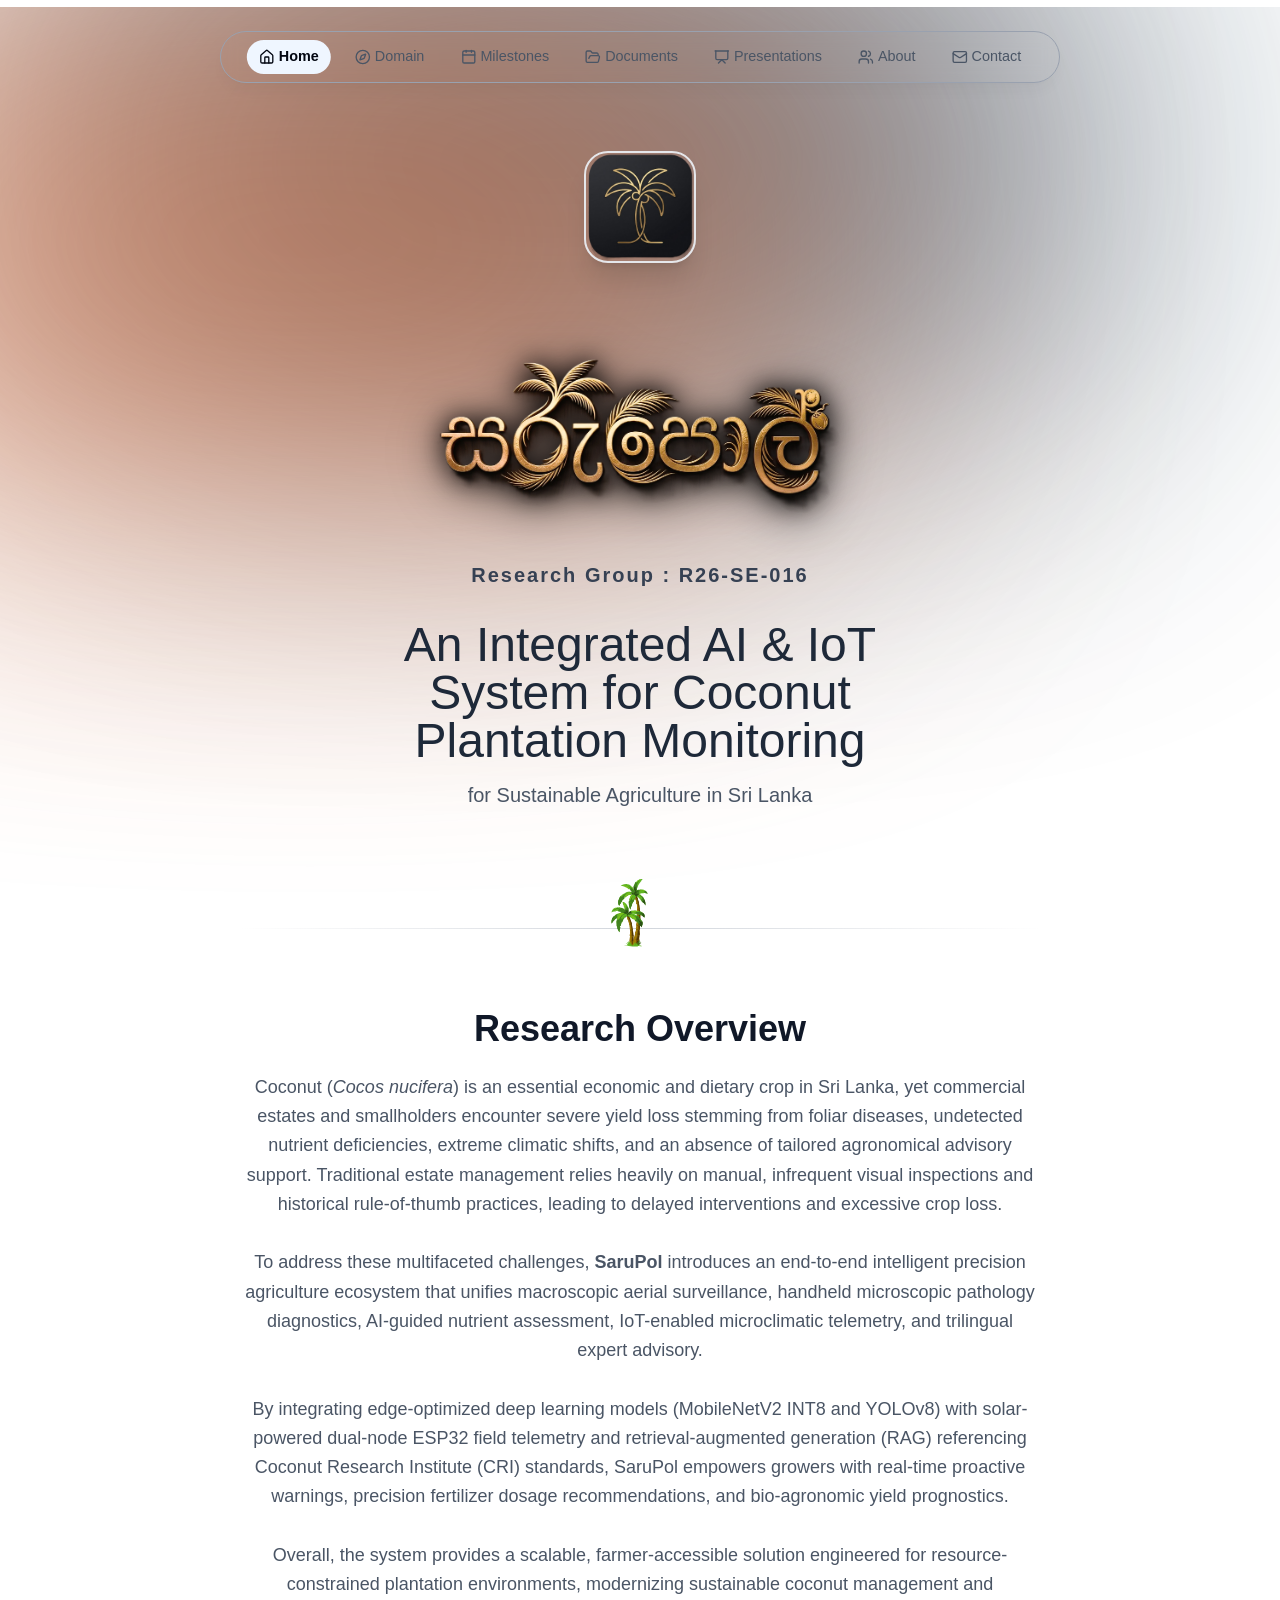
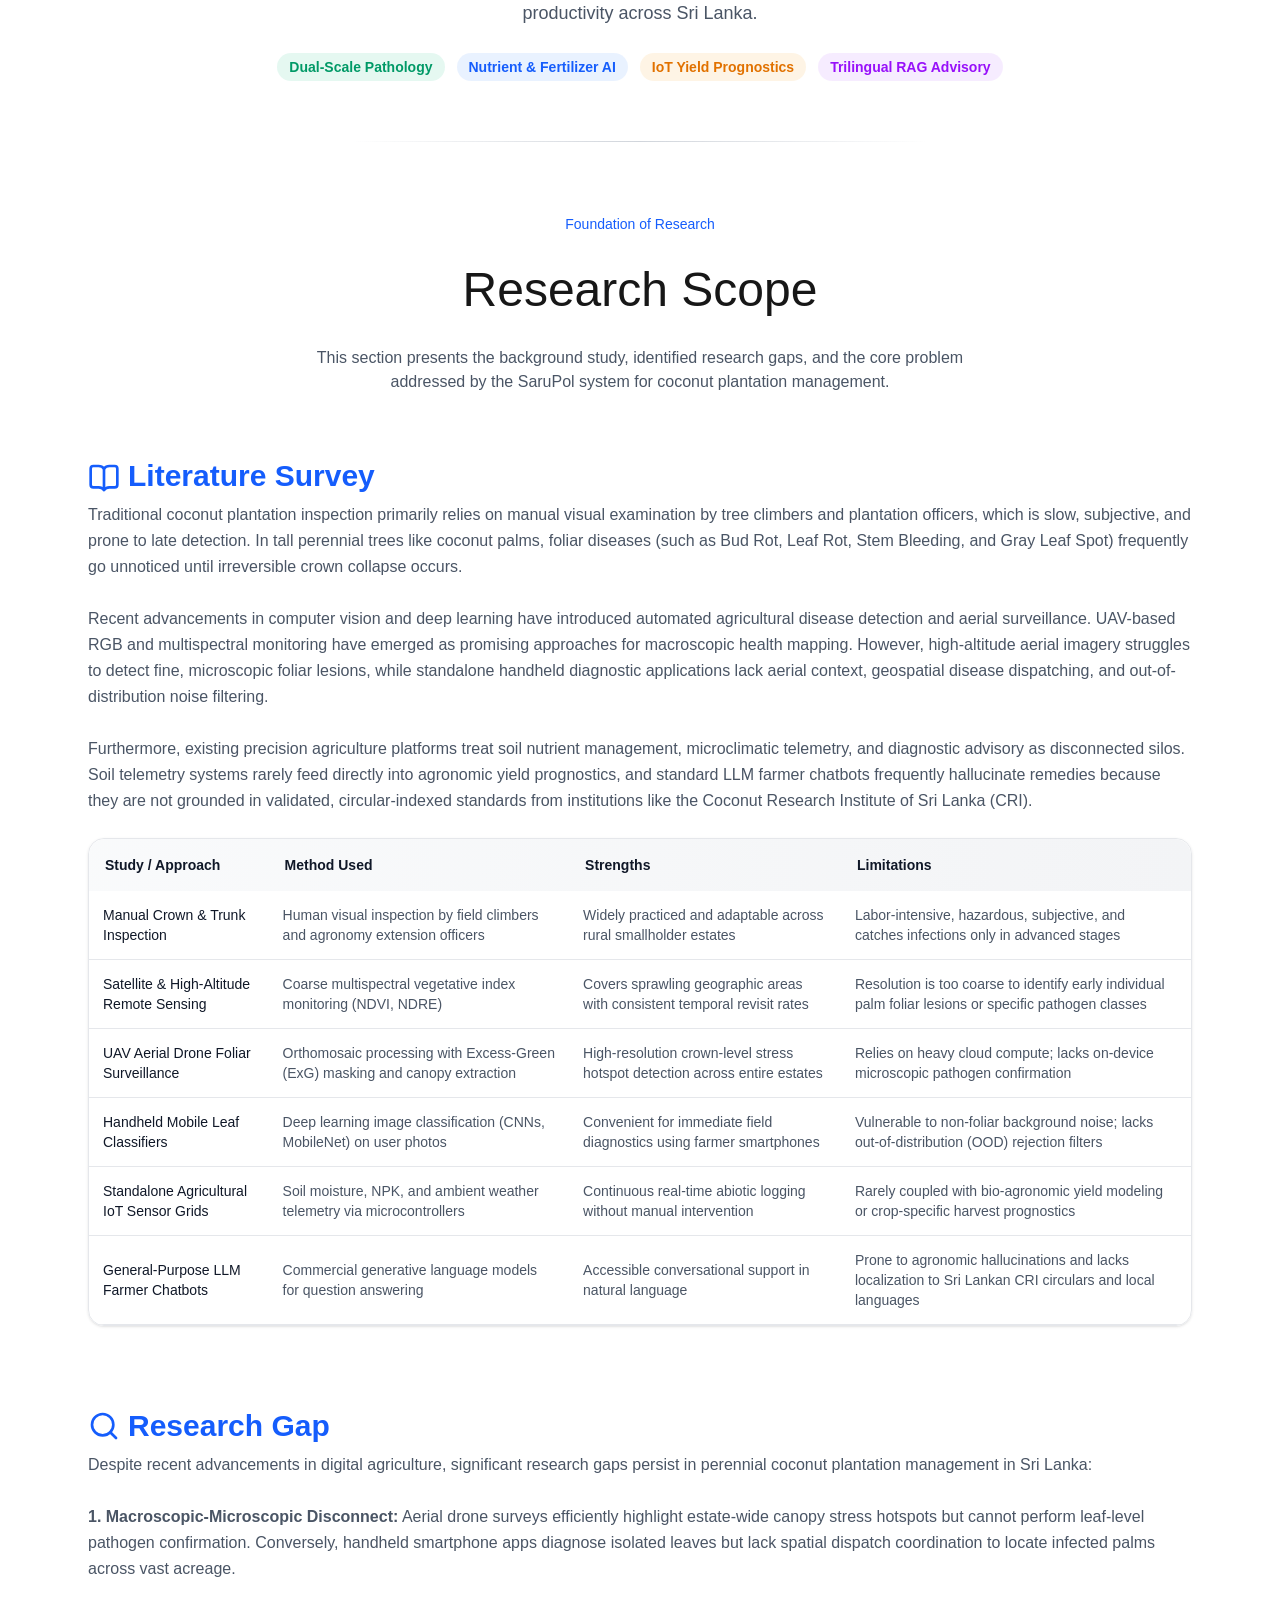
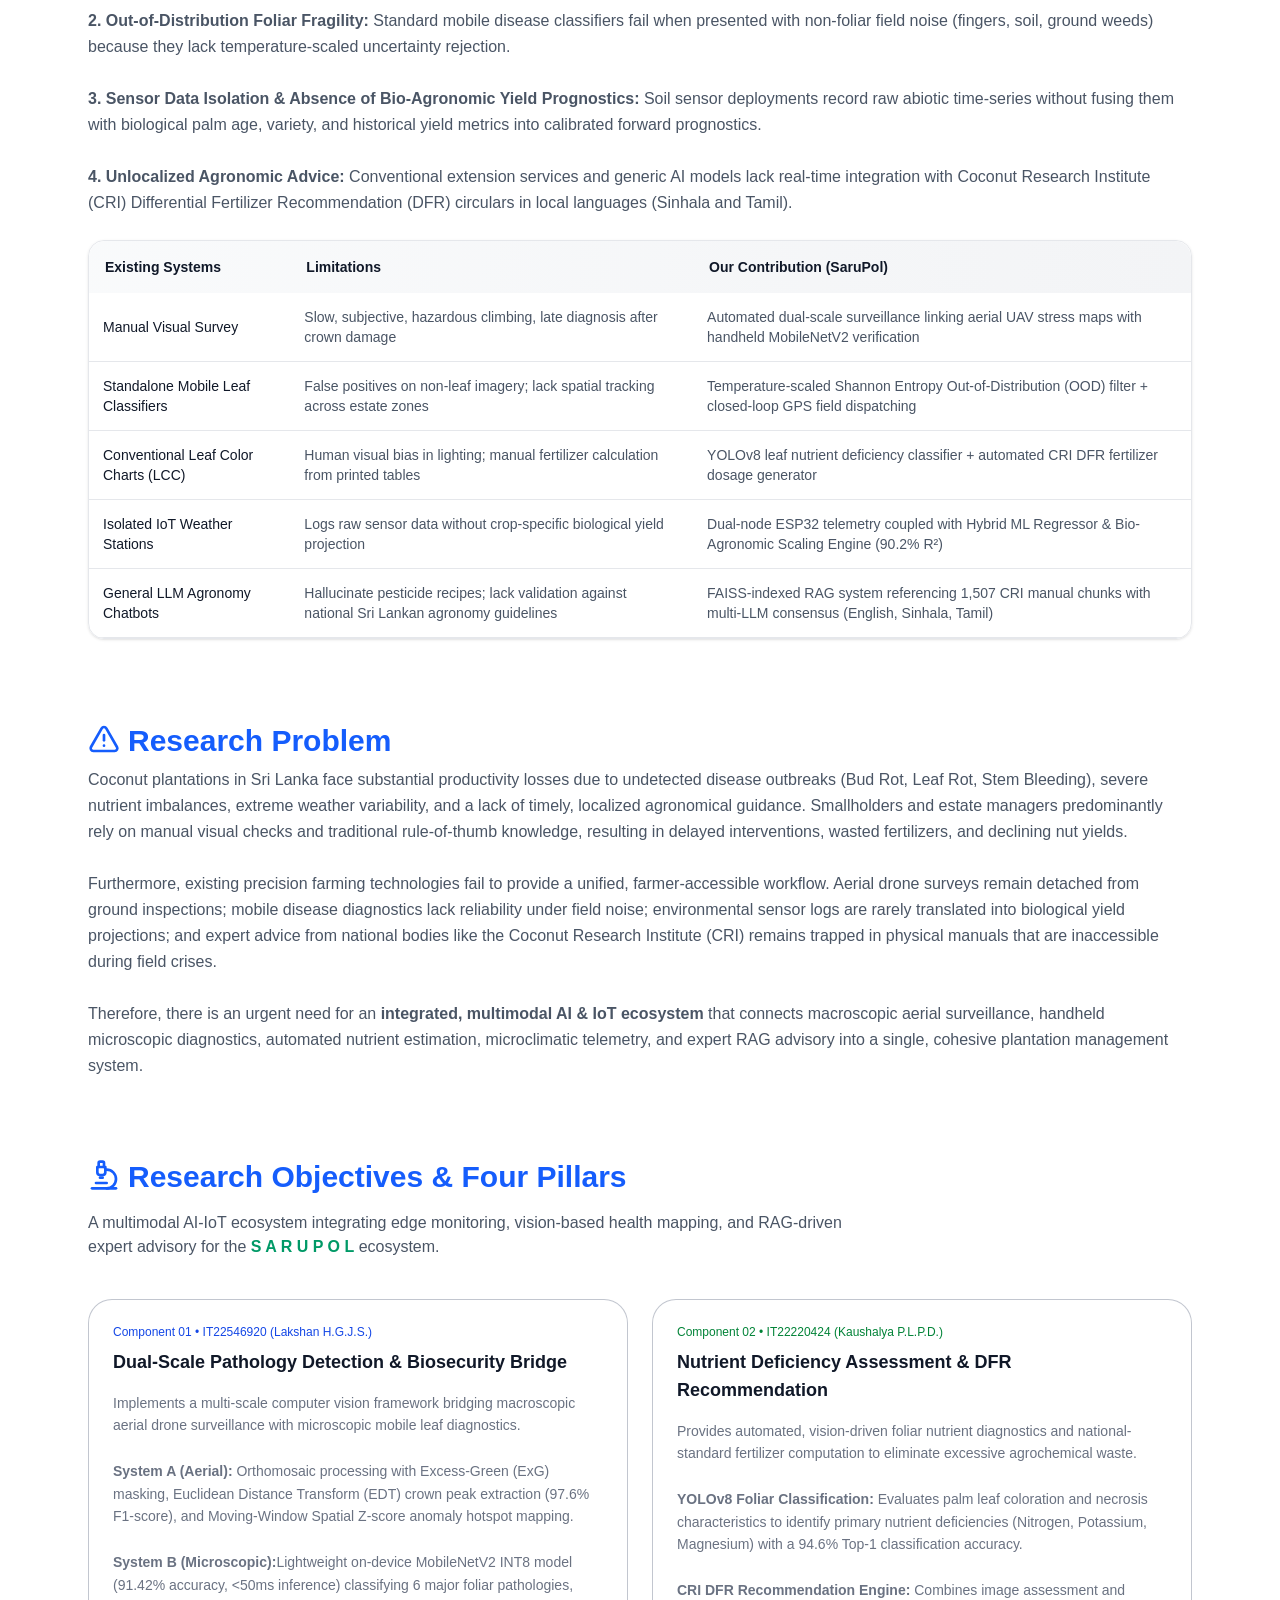
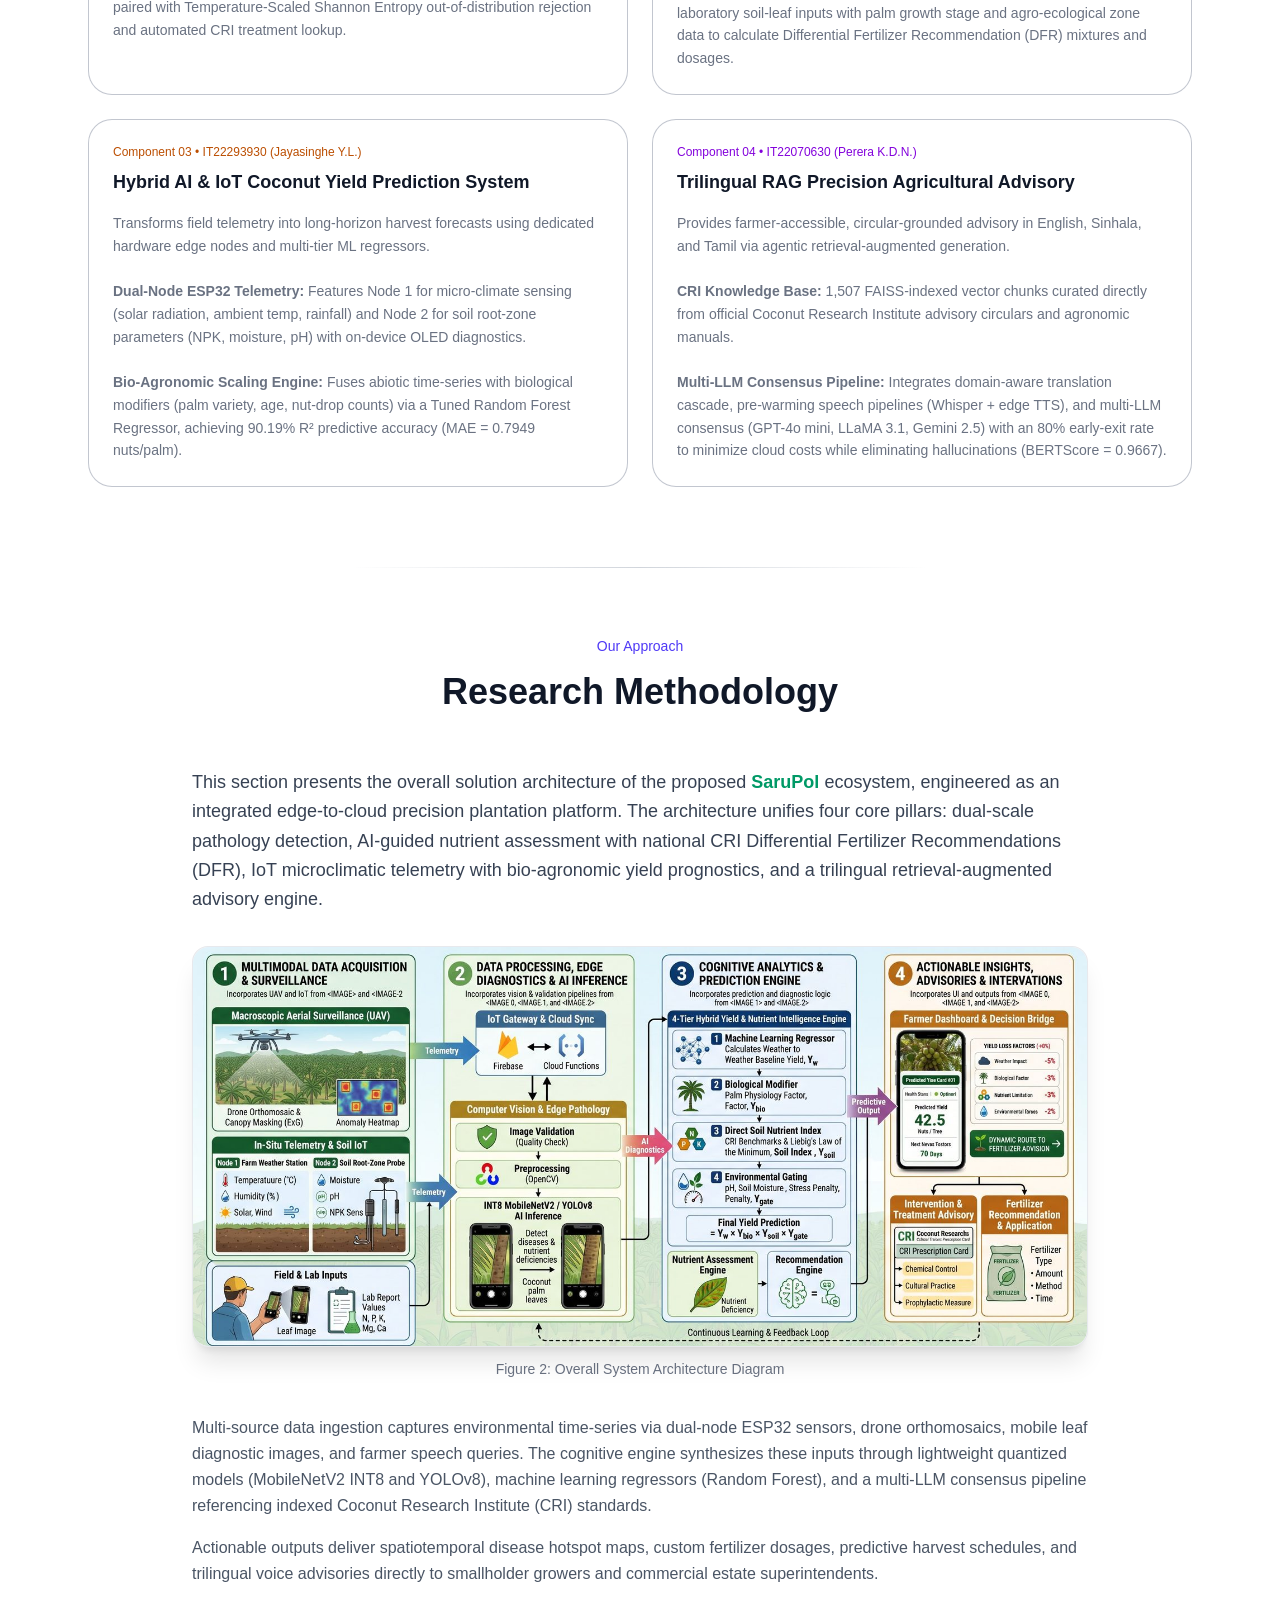
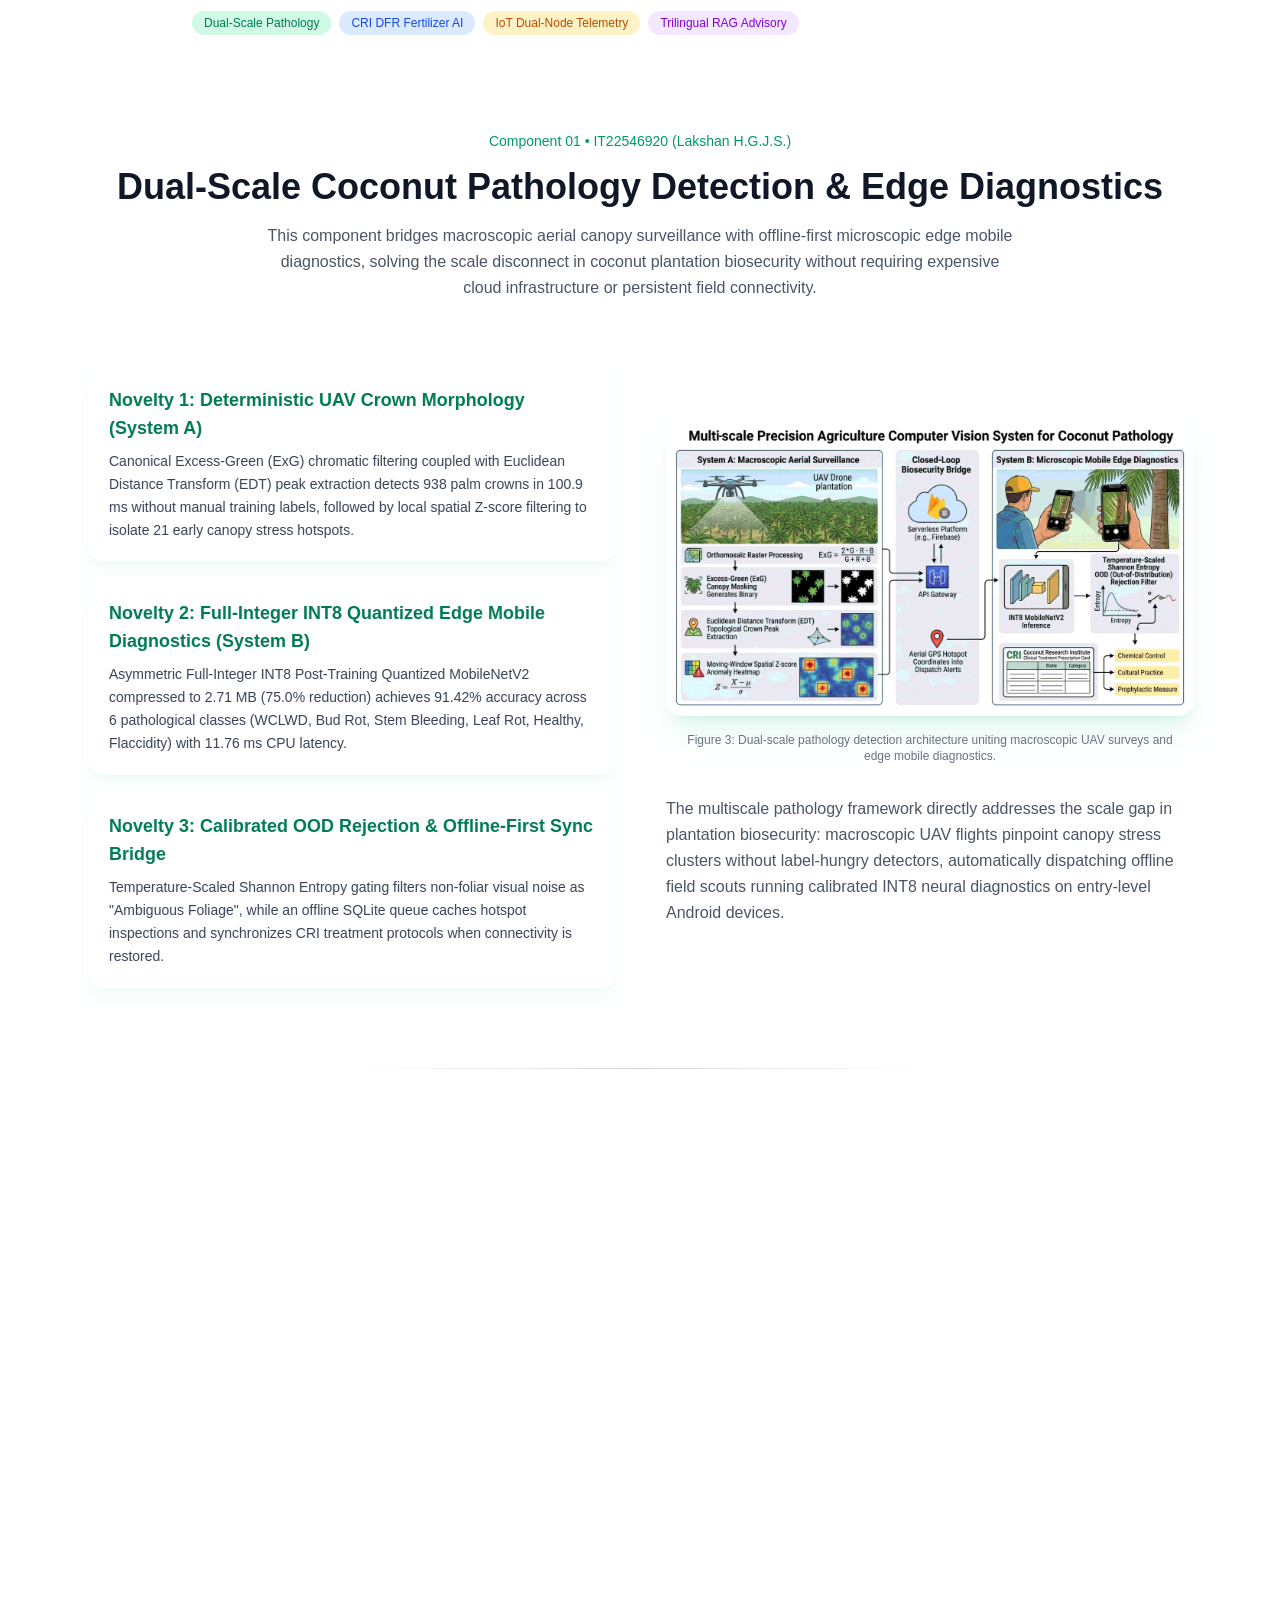
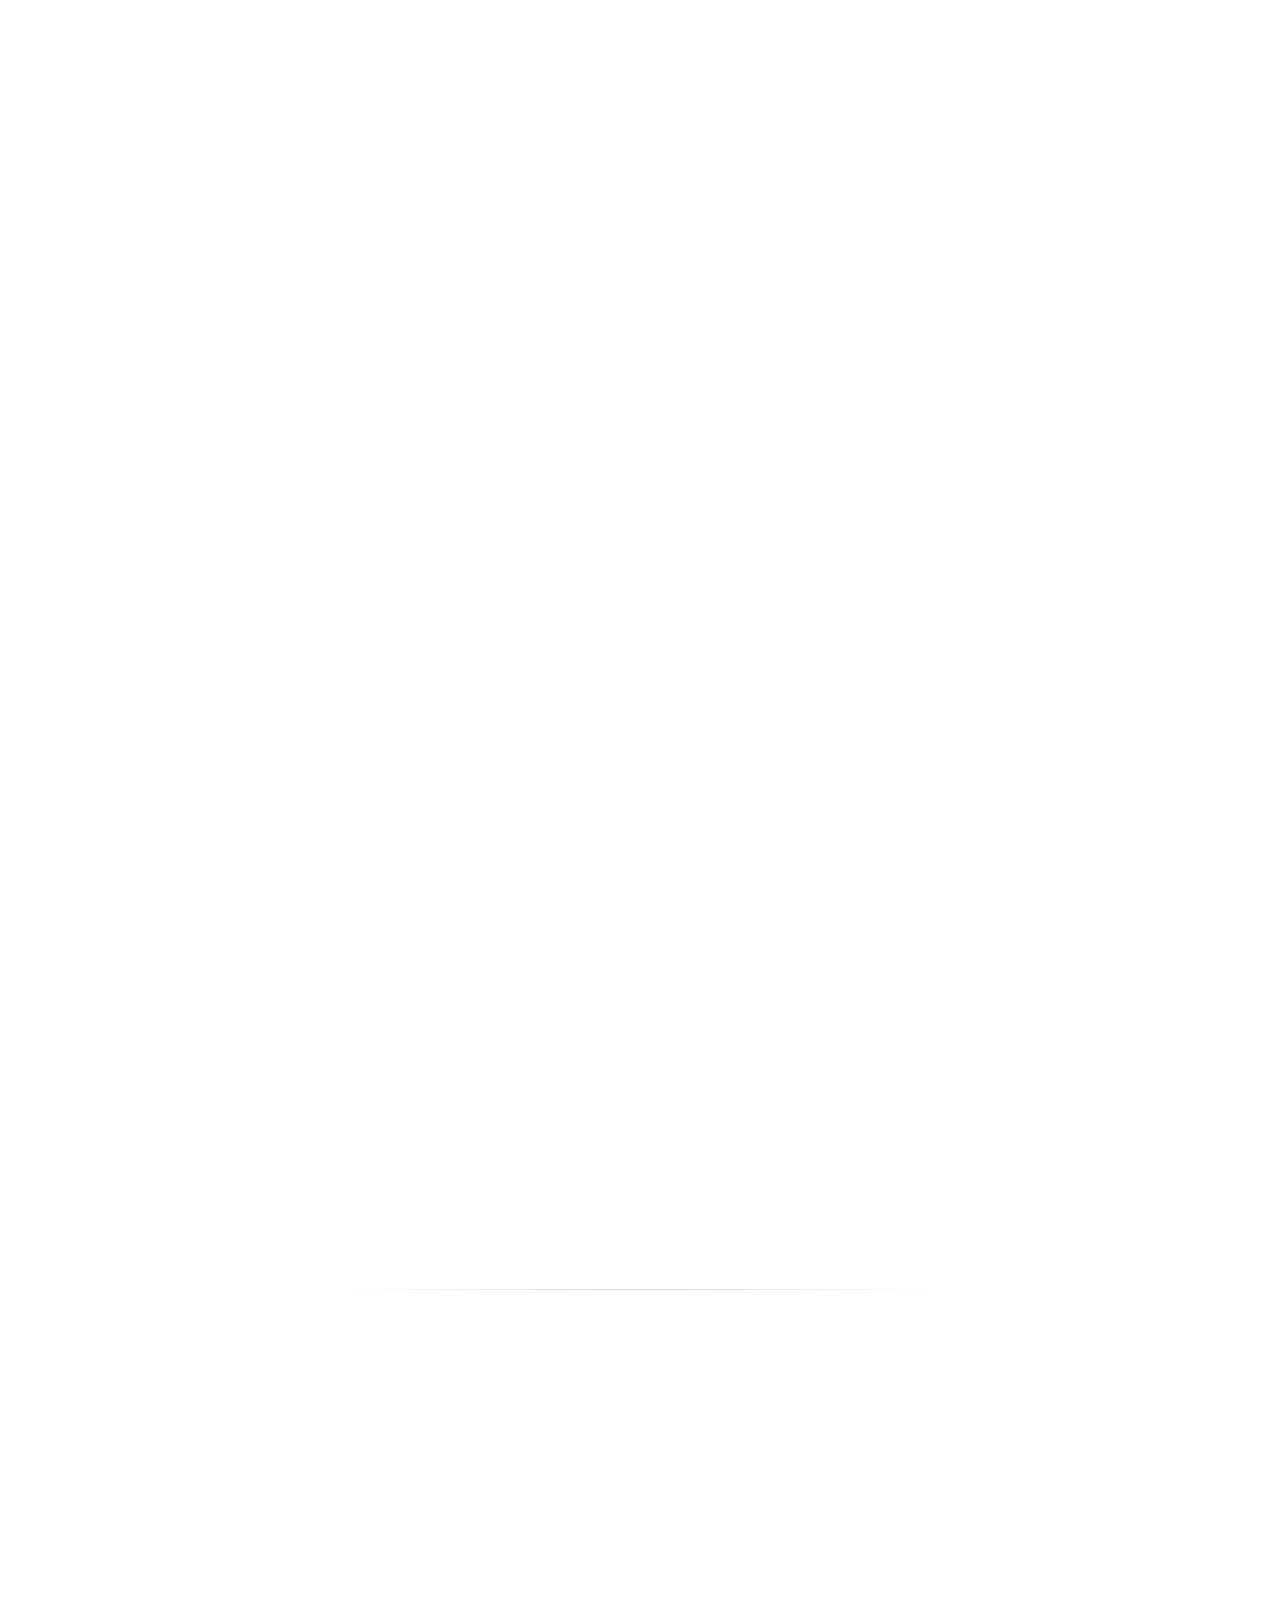
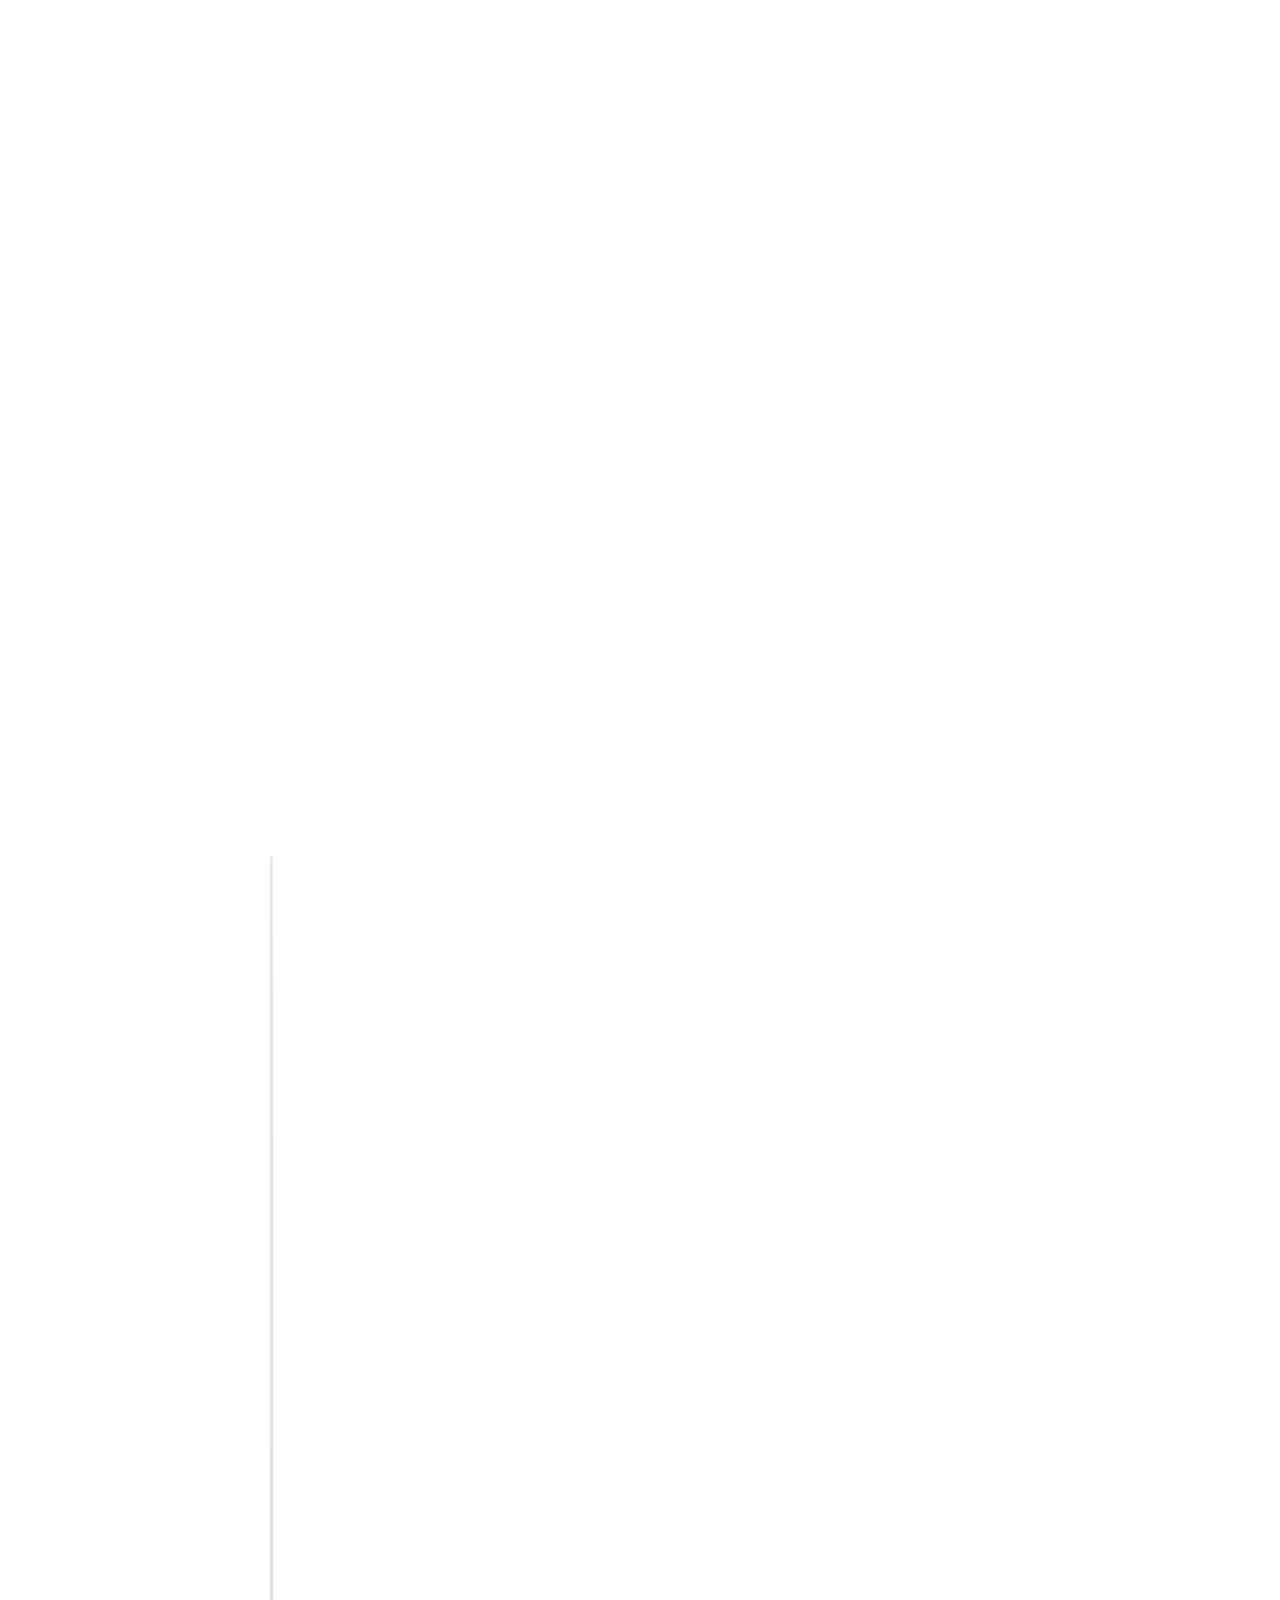
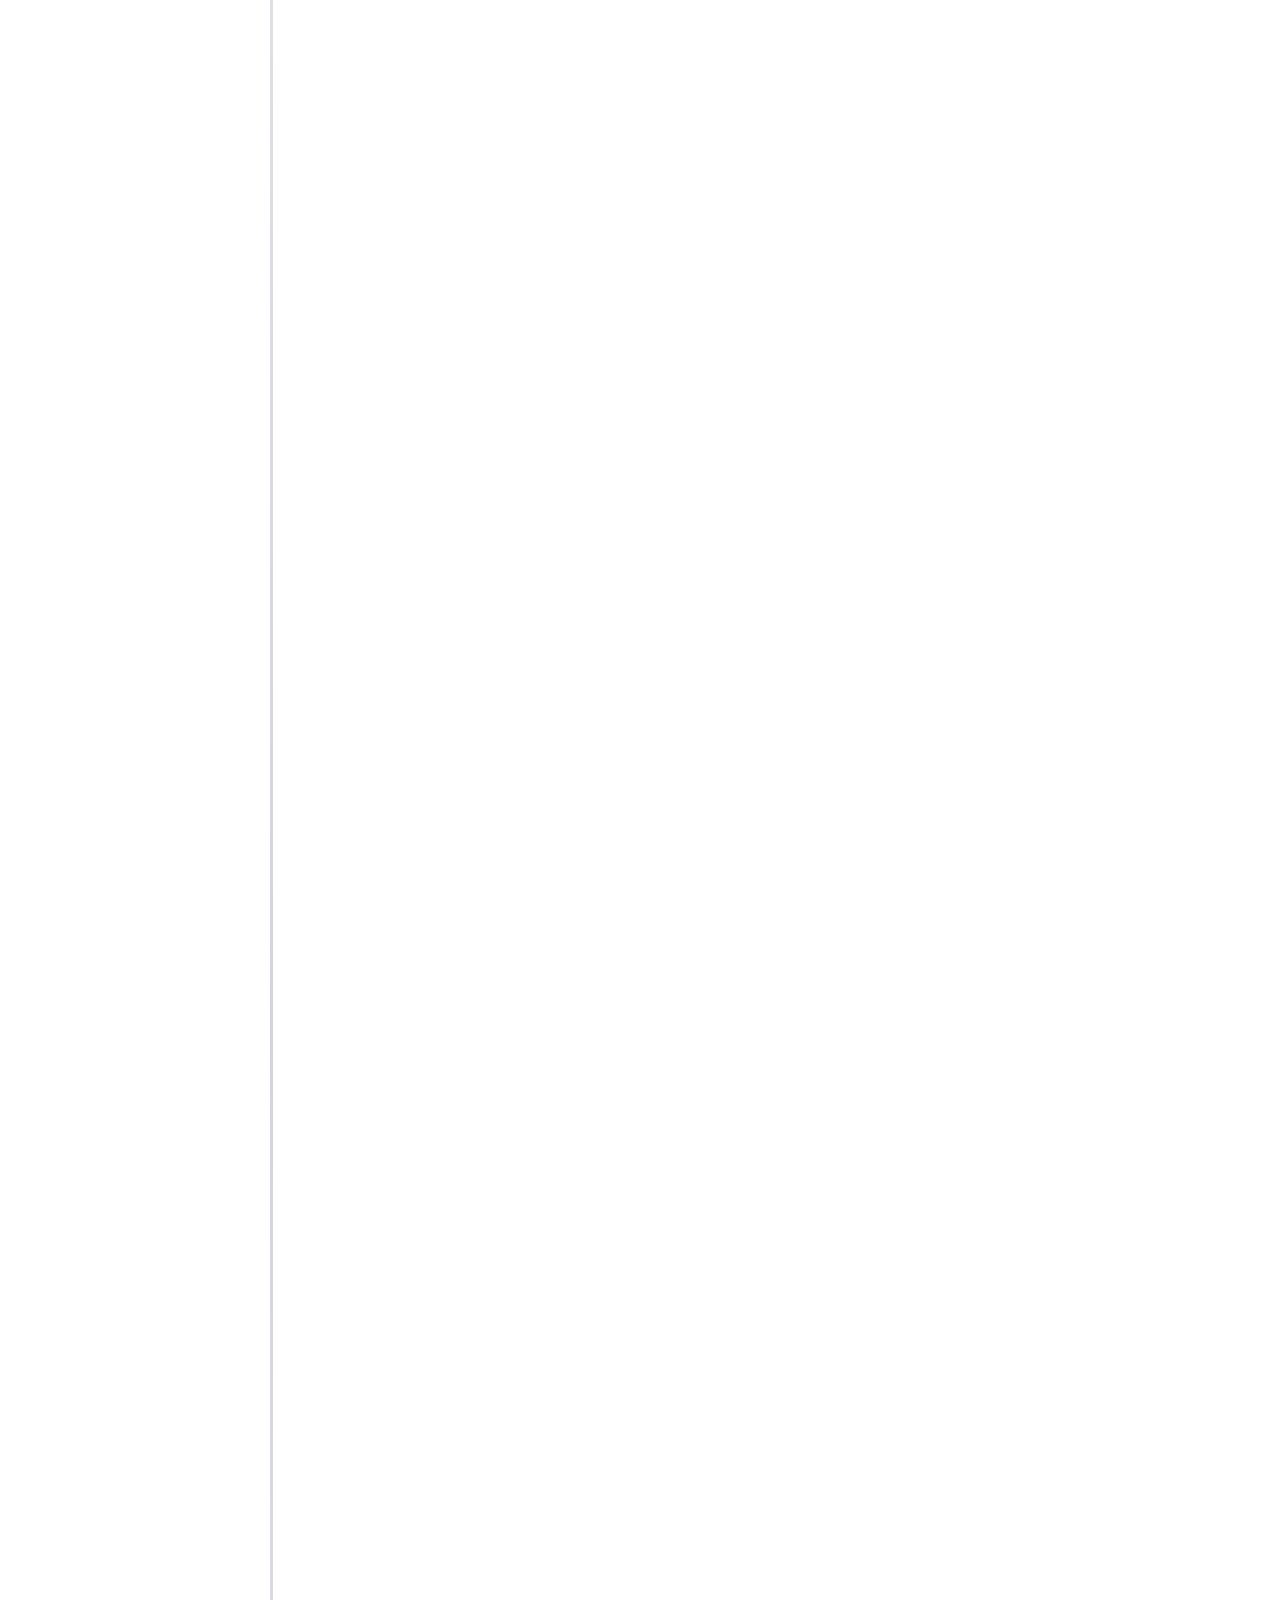
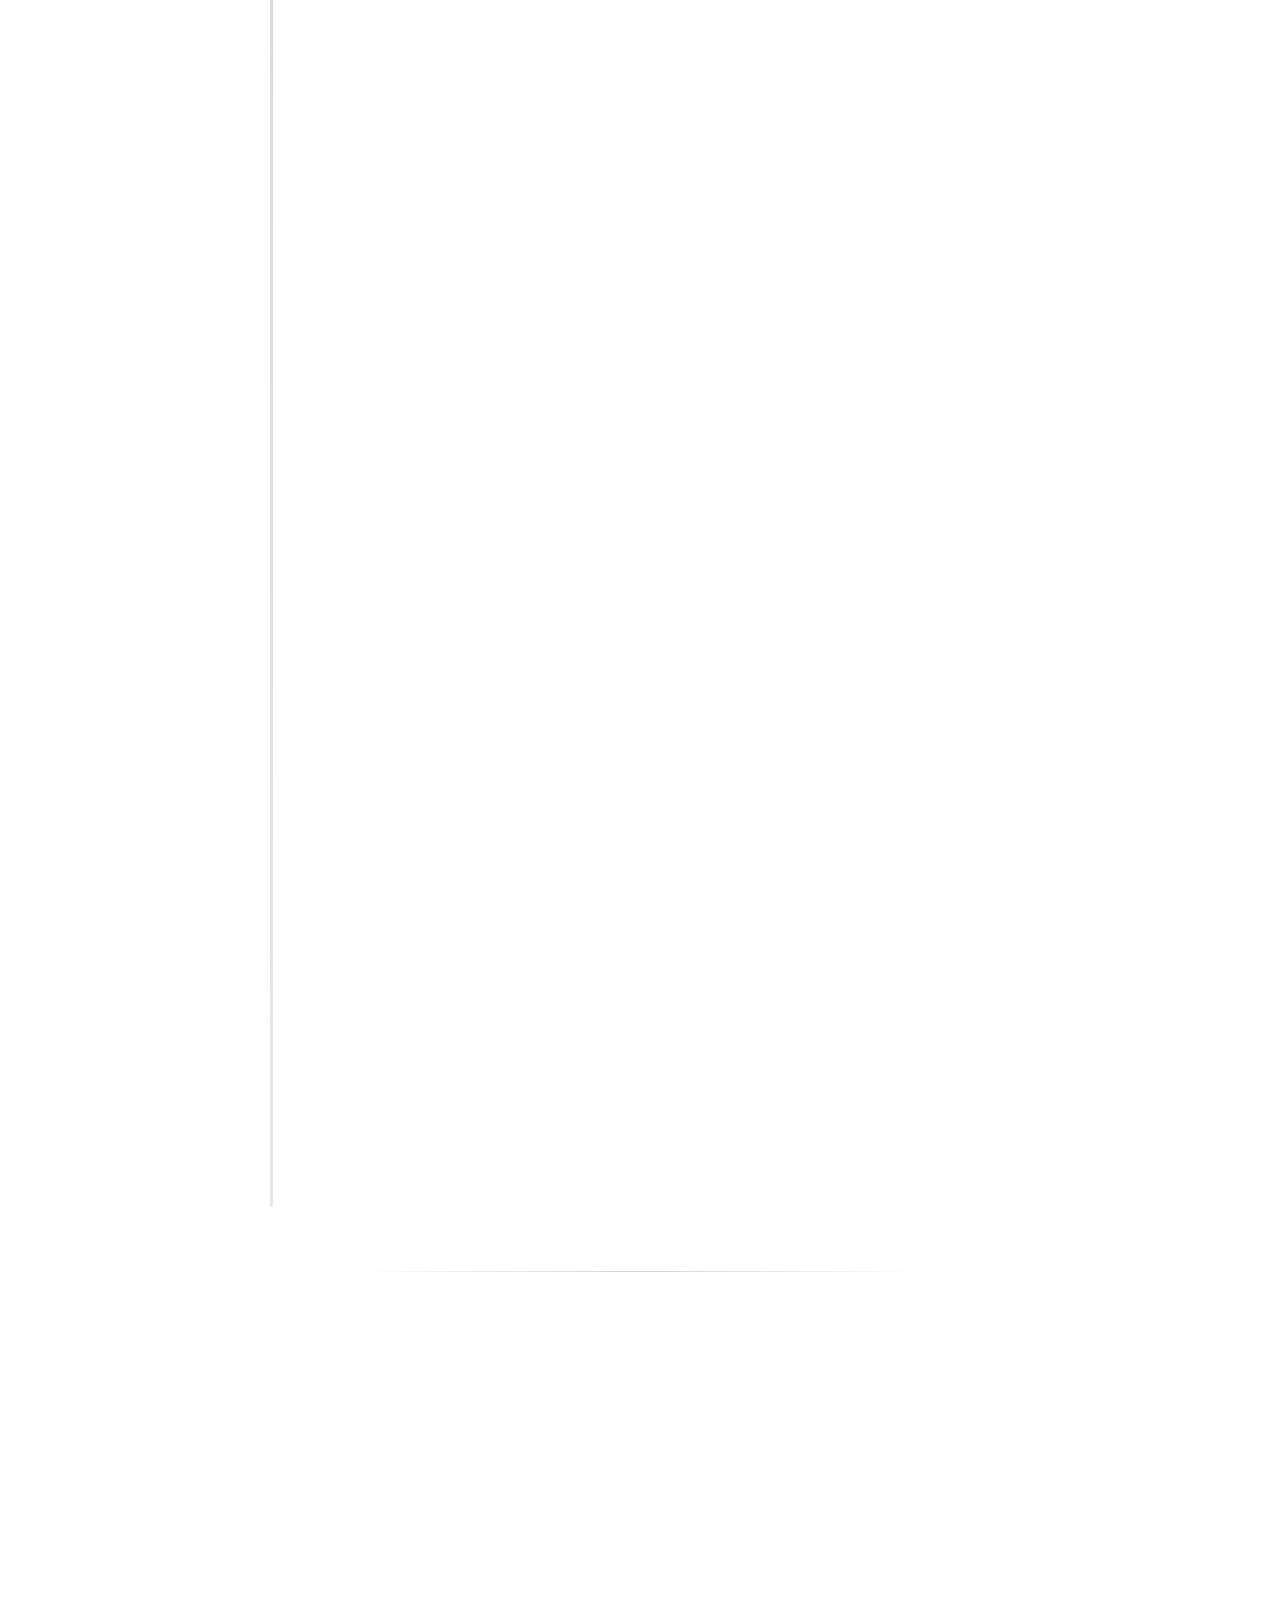
==== commit 07aa4adb: "feat(pages): update prerendered static HTML pages Synchronizes production HTML entrypoints for index" ====
--- a/index.html
+++ b/index.html
@@ -1,4 +1,4 @@
-<!DOCTYPE html><html lang="en" class="!scroll-smooth"><head><meta charSet="utf-8"/><meta name="viewport" content="width=device-width, initial-scale=1"/><link rel="preload" as="image" href="/_next/static/media/SaruPolLogo.13mw3~jssai0n.png"/><link rel="preload" as="image" href="/_next/static/media/logo-text.178gqvrr06kju.png"/><link rel="stylesheet" href="/_next/static/chunks/0s7jfadiowfgp.css" data-precedence="next"/><link rel="preload" as="script" fetchPriority="low" href="/_next/static/chunks/0ursk~c~2p0vl.js"/><script src="/_next/static/chunks/020f9p3a~_59k.js" async=""></script><script src="/_next/static/chunks/0vptx33xp6vms.js" async=""></script><script src="/_next/static/chunks/turbopack-0clxqg8jxhhbw.js" async=""></script><script src="/_next/static/chunks/0dwx3z7u3of.1.js" async=""></script><script src="/_next/static/chunks/12sdyxjom4lg0.js" async=""></script><script src="/_next/static/chunks/10p3p2jyuhv4e.js" async=""></script><script src="/_next/static/chunks/0~f1ub3hfil3w.js" async=""></script><script src="/_next/static/chunks/0u~gmyfp3w9t6.js" async=""></script><title>R26-SE-016 - SaruPol</title><meta name="description" content="An Integrated AI &amp; IoT System for Coconut Plantation Monitoring"/><link rel="icon" href="/favicon.ico?favicon.0svefflewd1m-.ico" sizes="62x64" type="image/x-icon"/><script src="/_next/static/chunks/03~yq9q893hmn.js" noModule=""></script></head><body class="font-sans bg-gray-50 text-gray-950 relative pt-28 sm:pt-36 dark:bg-black dark:text-gray-50 dark:text-opacity-90"><div hidden=""><!--$--><!--/$--></div><div class="bg-[#0a2a44] absolute top-[-6rem] -z-10 right-[11rem] h-[31.25rem] w-[31.25rem] rounded-full blur-[10rem] opacity-70 sm:w-[68.75rem] dark:bg-[#1a3a5a] dark:opacity-90"></div><div class="bg-[#e0672e] absolute top-[-1rem] -z-10 left-[-35rem] h-[31.25rem] w-[50rem] rounded-full blur-[10rem] opacity-60 sm:w-[68.75rem] md:left-[-33rem] lg:left-[-28rem] xl:left-[-15rem] 2xl:left-[-5rem] dark:bg-[#c55a2c] dark:opacity-80"></div><header class="z-[999] relative"><div class="hidden lg:block fixed top-0 left-1/2 h-[4.5rem] w-full rounded-none border border-gray-400 border-opacity-40 bg-transparent bg-opacity-80 shadow-lg shadow-black/[0.03] backdrop-blur-[0.5rem] sm:top-6 sm:h-[3.25rem] sm:w-[52.5rem] sm:rounded-full dark:bg-transparent dark:border-gray-400 dark:bg-opacity-75" style="opacity:0;transform:translateX(-50%) translateY(-100px)"></div><nav class="hidden lg:flex fixed top-[0.15rem] left-1/2 h-12 -translate-x-1/2 py-2 sm:top-[1.7rem] sm:h-[initial] sm:py-0"><ul class="flex w-[22rem] flex-wrap items-center justify-center gap-y-1 text-[0.9rem] font-medium text-gray-600 sm:w-[initial] sm:flex-nowrap sm:gap-3"><li class="h-3/4 flex items-center justify-center relative" style="opacity:0;transform:translateY(-100px)"><a class="flex w-full items-center justify-center px-3 py-3 hover:text-gray-950 transition dark:text-gray-300 dark:hover:text-gray-100 gap-1 cursor-pointer text-gray-950 dark:text-white font-bold" href="#home"><svg xmlns="http://www.w3.org/2000/svg" width="16" height="16" viewBox="0 0 24 24" fill="none" stroke="currentColor" stroke-width="2" stroke-linecap="round" stroke-linejoin="round" class="lucide lucide-house lucide-home" aria-hidden="true"><path d="M15 21v-8a1 1 0 0 0-1-1h-4a1 1 0 0 0-1 1v8"></path><path d="M3 10a2 2 0 0 1 .709-1.528l7-6a2 2 0 0 1 2.582 0l7 6A2 2 0 0 1 21 10v9a2 2 0 0 1-2 2H5a2 2 0 0 1-2-2z"></path></svg>Home<span class="bg-blue-50 rounded-full absolute inset-0 -z-10 dark:bg-gray-500"></span></a></li><li class="h-3/4 flex items-center justify-center relative" style="opacity:0;transform:translateY(-100px)"><a class="flex w-full items-center justify-center px-3 py-3 hover:text-gray-950 transition dark:text-gray-300 dark:hover:text-gray-100 gap-1 cursor-pointer" href="#domain"><svg xmlns="http://www.w3.org/2000/svg" width="16" height="16" viewBox="0 0 24 24" fill="none" stroke="currentColor" stroke-width="2" stroke-linecap="round" stroke-linejoin="round" class="lucide lucide-compass" aria-hidden="true"><circle cx="12" cy="12" r="10"></circle><path d="m16.24 7.76-1.804 5.411a2 2 0 0 1-1.265 1.265L7.76 16.24l1.804-5.411a2 2 0 0 1 1.265-1.265z"></path></svg>Domain</a></li><li class="h-3/4 flex items-center justify-center relative" style="opacity:0;transform:translateY(-100px)"><a class="flex w-full items-center justify-center px-3 py-3 hover:text-gray-950 transition dark:text-gray-300 dark:hover:text-gray-100 gap-1 cursor-pointer" href="#milestones"><svg xmlns="http://www.w3.org/2000/svg" width="16" height="16" viewBox="0 0 24 24" fill="none" stroke="currentColor" stroke-width="2" stroke-linecap="round" stroke-linejoin="round" class="lucide lucide-calendar" aria-hidden="true"><path d="M8 2v3"></path><path d="M16 2v3"></path><rect x="3" y="3" width="18" height="18" rx="2"></rect><path d="M3 9h18"></path></svg>Milestones</a></li><li class="h-3/4 flex items-center justify-center relative" style="opacity:0;transform:translateY(-100px)"><a class="flex w-full items-center justify-center px-3 py-3 hover:text-gray-950 transition dark:text-gray-300 dark:hover:text-gray-100 gap-1 cursor-pointer" href="#documents"><svg xmlns="http://www.w3.org/2000/svg" width="16" height="16" viewBox="0 0 24 24" fill="none" stroke="currentColor" stroke-width="2" stroke-linecap="round" stroke-linejoin="round" class="lucide lucide-folder-open" aria-hidden="true"><path d="m6 14 1.5-2.9A2 2 0 0 1 9.24 10H20a2 2 0 0 1 1.94 2.5l-1.54 6a2 2 0 0 1-1.95 1.5H4a2 2 0 0 1-2-2V5a2 2 0 0 1 2-2h3.9a2 2 0 0 1 1.69.9l.81 1.2a2 2 0 0 0 1.67.9H18a2 2 0 0 1 2 2v2"></path></svg>Documents</a></li><li class="h-3/4 flex items-center justify-center relative" style="opacity:0;transform:translateY(-100px)"><a class="flex w-full items-center justify-center px-3 py-3 hover:text-gray-950 transition dark:text-gray-300 dark:hover:text-gray-100 gap-1 cursor-pointer" href="#presentations"><svg xmlns="http://www.w3.org/2000/svg" width="16" height="16" viewBox="0 0 24 24" fill="none" stroke="currentColor" stroke-width="2" stroke-linecap="round" stroke-linejoin="round" class="lucide lucide-presentation" aria-hidden="true"><path d="M2 3h20"></path><path d="M21 3v11a2 2 0 0 1-2 2H5a2 2 0 0 1-2-2V3"></path><path d="m7 21 5-5 5 5"></path></svg>Presentations</a></li><li class="h-3/4 flex items-center justify-center relative" style="opacity:0;transform:translateY(-100px)"><a class="flex w-full items-center justify-center px-3 py-3 hover:text-gray-950 transition dark:text-gray-300 dark:hover:text-gray-100 gap-1 cursor-pointer" href="#about"><svg xmlns="http://www.w3.org/2000/svg" width="16" height="16" viewBox="0 0 24 24" fill="none" stroke="currentColor" stroke-width="2" stroke-linecap="round" stroke-linejoin="round" class="lucide lucide-users" aria-hidden="true"><path d="M16 21v-2a4 4 0 0 0-4-4H6a4 4 0 0 0-4 4v2"></path><path d="M16 3.128a4 4 0 0 1 0 7.744"></path><path d="M22 21v-2a4 4 0 0 0-3-3.87"></path><circle cx="9" cy="7" r="4"></circle></svg>About</a></li><li class="h-3/4 flex items-center justify-center relative" style="opacity:0;transform:translateY(-100px)"><a class="flex w-full items-center justify-center px-3 py-3 hover:text-gray-950 transition dark:text-gray-300 dark:hover:text-gray-100 gap-1 cursor-pointer" href="#contact"><svg xmlns="http://www.w3.org/2000/svg" width="16" height="16" viewBox="0 0 24 24" fill="none" stroke="currentColor" stroke-width="2" stroke-linecap="round" stroke-linejoin="round" class="lucide lucide-mail" aria-hidden="true"><path d="m22 7-8.991 5.727a2 2 0 0 1-2.009 0L2 7"></path><rect x="2" y="4" width="20" height="16" rx="2"></rect></svg>Contact</a></li></ul></nav><div class="lg:hidden fixed top-0 left-0 right-0 h-16 bg-white dark:bg-gray-900 z-30"><div class="flex items-center justify-between h-full px-6"><div class="flex items-center gap-2"><h1 class="text-lg font-medium text-gray-900 dark:text-white"><span class="font-bold text-xl text-emerald-600">Saru</span>Pol</h1></div><button class="flex items-center gap-2 px-2 py-2 rounded-lg outline outline-gray-500 bg-gray-50 dark:bg-gray-800/50 hover:bg-gray-100 dark:hover:bg-gray-800 transition-colors group" aria-label="Toggle menu"><div class="relative w-4 h-3.5 flex flex-col justify-between"><span class="w-full h-0.5 bg-gray-700 dark:bg-gray-300 rounded-full transition-all duration-300 origin-left"></span><span class="w-full h-0.5 bg-gray-700 dark:bg-gray-300 rounded-full transition-all duration-300"></span><span class="w-full h-0.5 bg-gray-700 dark:bg-gray-300 rounded-full transition-all duration-300 origin-left"></span></div></button></div></div></header><main class="flex flex-col items-center px-4"><section id="home" class="mb-15 max-w-[50rem] text-center sm:mb-0 scroll-mt-[100rem]"><div class="flex items-center justify-center"><div class="relative"><div style="opacity:0;transform:scale(0)"><img alt="SaruPol" width="155" height="155" decoding="async" data-nimg="1" class="sm:h-28 sm:w-28 h-20 w-20 sm:rounded-3xl rounded-2xl object-cover border-[0.15rem] border-gray-200 shadow-xl" style="color:transparent" src="/_next/static/media/SaruPolLogo.13mw3~jssai0n.png"/></div></div></div><div class="relative mb-14 sm:mt-10 mt-6 px-4 text-center" style="opacity:0;transform:translateY(40px) scale(0.98)"><div class="relative flex justify-center items-center"><div class="relative flex items-center justify-center my-2" style="opacity:0;transform:translateY(15px) scale(0.9)"><img alt="සරුපොල් (SaruPol)" width="680" height="322" decoding="async" data-nimg="1" class="w-72 sm:w-[26rem] md:w-[32rem] h-auto object-contain transition-all duration-300" style="color:transparent;filter:drop-shadow(0 0 12px rgba(0,0,0,0.85)) drop-shadow(0 6px 22px rgba(0,0,0,0.6))" src="/_next/static/media/logo-text.178gqvrr06kju.png"/></div></div><div class="text-xl font-bold text-gray-700 dark:text-gray-300 mb-8 tracking-widest" style="opacity:0">Research Group : R26-SE-016</div><div class="max-w-lg mx-auto" style="opacity:0;transform:translateY(15px)"><div class="text-center space-y-4"><p class="sm:text-5xl text-3xl font-medium text-gray-800 dark:text-gray-200">An Integrated AI &amp; IoT System for Coconut Plantation Monitoring</p><p class="text-xl font-light text-gray-600 dark:text-gray-400">for Sustainable Agriculture in Sri Lanka</p></div></div></div><div class="my-4" style="opacity:0"><div class="relative flex items-center justify-center"><div class="absolute left-0 right-0 h-px bg-gradient-to-r from-transparent via-gray-300 to-transparent dark:via-gray-700"></div><div class="relative z-10 "><div class="w-15 h-15 sm:w-32 sm:h-32 pb-8"><div class="w-full h-full"></div></div></div></div></div><div style="opacity:0;transform:translateY(40px)"><h2 class="text-3xl sm:text-4xl font-bold text-gray-900 dark:text-white mb-6">Research Overview</h2><p class="sm:p-0 p-4 text-sm sm:text-lg text-gray-600 dark:text-gray-300 leading-relaxed">Coconut (<em>Cocos nucifera</em>) is an essential economic and dietary crop in Sri Lanka, yet commercial estates and smallholders encounter severe yield loss stemming from foliar diseases, undetected nutrient deficiencies, extreme climatic shifts, and an absence of tailored agronomical advisory support. Traditional estate management relies heavily on manual, infrequent visual inspections and historical rule-of-thumb practices, leading to delayed interventions and excessive crop loss.<br/><br/>To address these multifaceted challenges, <strong>SaruPol</strong> introduces an end-to-end intelligent precision agriculture ecosystem that unifies macroscopic aerial surveillance, handheld microscopic pathology diagnostics, AI-guided nutrient assessment, IoT-enabled microclimatic telemetry, and trilingual expert advisory.<br/><br/>By integrating edge-optimized deep learning models (MobileNetV2 INT8 and YOLOv8) with solar-powered dual-node ESP32 field telemetry and retrieval-augmented generation (RAG) referencing Coconut Research Institute (CRI) standards, SaruPol empowers growers with real-time proactive warnings, precision fertilizer dosage recommendations, and bio-agronomic yield prognostics.<br/><br/>Overall, the system provides a scalable, farmer-accessible solution engineered for resource-constrained plantation environments, modernizing sustainable coconut management and productivity across Sri Lanka.</p><div class="mt-6 flex flex-wrap justify-center gap-3 text-sm font-semibold"><span class="px-3 py-1 rounded-full bg-emerald-500/10 text-emerald-600">Dual-Scale Pathology</span><span class="px-3 py-1 rounded-full bg-blue-500/10 text-blue-600">Nutrient &amp; Fertilizer AI</span><span class="px-3 py-1 rounded-full bg-amber-500/10 text-amber-600">IoT Yield Prognostics</span><span class="px-3 py-1 rounded-full bg-purple-500/10 text-purple-600">Trilingual RAG Advisory</span></div></div><div class="mt-15 flex justify-center"><div class="h-px w-full max-w-xl bg-gradient-to-r from-transparent via-gray-300 to-transparent dark:via-gray-700"></div></div></section><section id="domain" class="w-full max-w-6xl mx-auto px-4 sm:px-6 py-12 sm:py-18 scroll-mt-28 overflow-x-hidden"><div class="text-center mb-12 sm:mb-16"><p class="text-xs sm:text-sm text-blue-600 dark:text-blue-400 font-medium">Foundation of Research</p><h2 class="text-5xl font-medium capitalize mb-8 text-center sm:mt-8">Research Scope</h2><p class="mt-3 sm:mt-4 text-sm sm:text-base text-gray-600 dark:text-gray-400 max-w-2xl mx-auto px-2">This section presents the background study, identified research gaps, and the core problem addressed by the SaruPol system for coconut plantation management.</p></div><div class="mb-16 sm:mb-20" style="opacity:0;transform:translateY(40px)"><div class="flex gap-2 text-blue-600 dark:text-blue-100 mb-2"><svg xmlns="http://www.w3.org/2000/svg" width="24" height="24" viewBox="0 0 24 24" fill="none" stroke="currentColor" stroke-width="2" stroke-linecap="round" stroke-linejoin="round" class="lucide lucide-book-open w-6 sm:w-8 h-6 sm:h-8 sm:mt-1 flex-shrink-0" aria-hidden="true"><path d="M12 5v16"></path><path d="M20.001 19A2 2 0 0022 17V5a2 2 0 00-1.999-2L16 3.002A5 5 0 0012 5a5 5 0 00-4-2H4a2 2 0 00-2 2v12a2 2 0 001.999 2H8a5 5 0 014 2 5 5 0 014-2z"></path></svg><h2 class="text-2xl sm:text-3xl font-semibold sm:-mt-0 -mt-1">Literature Survey</h2></div><p class="text-sm sm:text-base text-gray-600 dark:text-gray-300 leading-relaxed">Traditional coconut plantation inspection primarily relies on manual visual examination by tree climbers and plantation officers, which is slow, subjective, and prone to late detection. In tall perennial trees like coconut palms, foliar diseases (such as Bud Rot, Leaf Rot, Stem Bleeding, and Gray Leaf Spot) frequently go unnoticed until irreversible crown collapse occurs.<br/><br/>Recent advancements in computer vision and deep learning have introduced automated agricultural disease detection and aerial surveillance. UAV-based RGB and multispectral monitoring have emerged as promising approaches for macroscopic health mapping. However, high-altitude aerial imagery struggles to detect fine, microscopic foliar lesions, while standalone handheld diagnostic applications lack aerial context, geospatial disease dispatching, and out-of-distribution noise filtering.<br/><br/>Furthermore, existing precision agriculture platforms treat soil nutrient management, microclimatic telemetry, and diagnostic advisory as disconnected silos. Soil telemetry systems rarely feed directly into agronomic yield prognostics, and standard LLM farmer chatbots frequently hallucinate remedies because they are not grounded in validated, circular-indexed standards from institutions like the Coconut Research Institute of Sri Lanka (CRI).</p><div class="mt-6 overflow-x-auto rounded-2xl border border-gray-200 dark:border-gray-700 shadow-sm"><table class="w-full text-xs sm:text-sm min-w-[760px]" style="opacity:0"><thead><tr class="bg-gradient-to-r from-gray-50 to-gray-100 dark:from-gray-800 dark:to-gray-900"><th class="p-3 sm:p-4 text-left font-semibold text-gray-900 dark:text-white rounded-tl-2xl">Study / Approach</th><th class="p-3 sm:p-4 text-left font-semibold text-gray-900 dark:text-white">Method Used</th><th class="p-3 sm:p-4 text-left font-semibold text-gray-900 dark:text-white">Strengths</th><th class="p-3 sm:p-4 text-left font-semibold text-gray-900 dark:text-white rounded-tr-2xl">Limitations</th></tr></thead><tbody><tr class="border-b border-gray-200 dark:border-gray-700 hover:bg-blue-50/50 dark:hover:bg-blue-900/10 transition-all duration-200" style="opacity:0;transform:translateX(-10px)"><td class="p-2.5 sm:p-3.5 text-gray-900 dark:text-white font-medium">Manual Crown &amp; Trunk Inspection</td><td class="p-2.5 sm:p-3.5 text-gray-600 dark:text-gray-400">Human visual inspection by field climbers and agronomy extension officers</td><td class="p-2.5 sm:p-3.5 text-gray-600 dark:text-gray-400">Widely practiced and adaptable across rural smallholder estates</td><td class="p-2.5 sm:p-3.5 text-gray-600 dark:text-gray-400">Labor-intensive, hazardous, subjective, and catches infections only in advanced stages</td></tr><tr class="border-b border-gray-200 dark:border-gray-700 hover:bg-blue-50/50 dark:hover:bg-blue-900/10 transition-all duration-200" style="opacity:0;transform:translateX(-10px)"><td class="p-2.5 sm:p-3.5 text-gray-900 dark:text-white font-medium">Satellite &amp; High-Altitude Remote Sensing</td><td class="p-2.5 sm:p-3.5 text-gray-600 dark:text-gray-400">Coarse multispectral vegetative index monitoring (NDVI, NDRE)</td><td class="p-2.5 sm:p-3.5 text-gray-600 dark:text-gray-400">Covers sprawling geographic areas with consistent temporal revisit rates</td><td class="p-2.5 sm:p-3.5 text-gray-600 dark:text-gray-400">Resolution is too coarse to identify early individual palm foliar lesions or specific pathogen classes</td></tr><tr class="border-b border-gray-200 dark:border-gray-700 hover:bg-blue-50/50 dark:hover:bg-blue-900/10 transition-all duration-200" style="opacity:0;transform:translateX(-10px)"><td class="p-2.5 sm:p-3.5 text-gray-900 dark:text-white font-medium">UAV Aerial Drone Foliar Surveillance</td><td class="p-2.5 sm:p-3.5 text-gray-600 dark:text-gray-400">Orthomosaic processing with Excess-Green (ExG) masking and canopy extraction</td><td class="p-2.5 sm:p-3.5 text-gray-600 dark:text-gray-400">High-resolution crown-level stress hotspot detection across entire estates</td><td class="p-2.5 sm:p-3.5 text-gray-600 dark:text-gray-400">Relies on heavy cloud compute; lacks on-device microscopic pathogen confirmation</td></tr><tr class="border-b border-gray-200 dark:border-gray-700 hover:bg-blue-50/50 dark:hover:bg-blue-900/10 transition-all duration-200" style="opacity:0;transform:translateX(-10px)"><td class="p-2.5 sm:p-3.5 text-gray-900 dark:text-white font-medium">Handheld Mobile Leaf Classifiers</td><td class="p-2.5 sm:p-3.5 text-gray-600 dark:text-gray-400">Deep learning image classification (CNNs, MobileNet) on user photos</td><td class="p-2.5 sm:p-3.5 text-gray-600 dark:text-gray-400">Convenient for immediate field diagnostics using farmer smartphones</td><td class="p-2.5 sm:p-3.5 text-gray-600 dark:text-gray-400">Vulnerable to non-foliar background noise; lacks out-of-distribution (OOD) rejection filters</td></tr><tr class="border-b border-gray-200 dark:border-gray-700 hover:bg-blue-50/50 dark:hover:bg-blue-900/10 transition-all duration-200" style="opacity:0;transform:translateX(-10px)"><td class="p-2.5 sm:p-3.5 text-gray-900 dark:text-white font-medium">Standalone Agricultural IoT Sensor Grids</td><td class="p-2.5 sm:p-3.5 text-gray-600 dark:text-gray-400">Soil moisture, NPK, and ambient weather telemetry via microcontrollers</td><td class="p-2.5 sm:p-3.5 text-gray-600 dark:text-gray-400">Continuous real-time abiotic logging without manual intervention</td><td class="p-2.5 sm:p-3.5 text-gray-600 dark:text-gray-400">Rarely coupled with bio-agronomic yield modeling or crop-specific harvest prognostics</td></tr><tr class="border-b border-gray-200 dark:border-gray-700 hover:bg-blue-50/50 dark:hover:bg-blue-900/10 transition-all duration-200" style="opacity:0;transform:translateX(-10px)"><td class="p-2.5 sm:p-3.5 text-gray-900 dark:text-white font-medium">General-Purpose LLM Farmer Chatbots</td><td class="p-2.5 sm:p-3.5 text-gray-600 dark:text-gray-400">Commercial generative language models for question answering</td><td class="p-2.5 sm:p-3.5 text-gray-600 dark:text-gray-400">Accessible conversational support in natural language</td><td class="p-2.5 sm:p-3.5 text-gray-600 dark:text-gray-400">Prone to agronomic hallucinations and lacks localization to Sri Lankan CRI circulars and local languages</td></tr></tbody></table></div></div><div class="mb-16 sm:mb-20" style="opacity:0;transform:translateY(40px)"><div class="flex gap-2 text-blue-600 dark:text-blue-100 mb-2"><svg xmlns="http://www.w3.org/2000/svg" width="24" height="24" viewBox="0 0 24 24" fill="none" stroke="currentColor" stroke-width="2" stroke-linecap="round" stroke-linejoin="round" class="lucide lucide-search w-6 sm:w-8 h-6 sm:h-8 sm:mt-1 flex-shrink-0" aria-hidden="true"><path d="m21 21-4.34-4.34"></path><circle cx="11" cy="11" r="8"></circle></svg><h2 class="text-2xl sm:text-3xl font-semibold sm:-mt-0 sm:mt-0.5 -mt-1">Research Gap</h2></div><p class="text-sm sm:text-base text-gray-600 dark:text-gray-300 leading-relaxed">Despite recent advancements in digital agriculture, significant research gaps persist in perennial coconut plantation management in Sri Lanka:<br/><br/><strong>1. Macroscopic-Microscopic Disconnect:</strong> Aerial drone surveys efficiently highlight estate-wide canopy stress hotspots but cannot perform leaf-level pathogen confirmation. Conversely, handheld smartphone apps diagnose isolated leaves but lack spatial dispatch coordination to locate infected palms across vast acreage.<br/><br/><strong>2. Out-of-Distribution Foliar Fragility:</strong> Standard mobile disease classifiers fail when presented with non-foliar field noise (fingers, soil, ground weeds) because they lack temperature-scaled uncertainty rejection.<br/><br/><strong>3. Sensor Data Isolation &amp; Absence of Bio-Agronomic Yield Prognostics:</strong> Soil sensor deployments record raw abiotic time-series without fusing them with biological palm age, variety, and historical yield metrics into calibrated forward prognostics.<br/><br/><strong>4. Unlocalized Agronomic Advice:</strong> Conventional extension services and generic AI models lack real-time integration with Coconut Research Institute (CRI) Differential Fertilizer Recommendation (DFR) circulars in local languages (Sinhala and Tamil).</p><div class="mt-6 overflow-x-auto rounded-2xl border border-gray-200 dark:border-gray-700 shadow-sm"><table class="w-full text-xs sm:text-sm min-w-[640px]" style="opacity:0"><thead><tr class="bg-gradient-to-r from-gray-50 to-gray-100 dark:from-gray-800 dark:to-gray-900"><th class="p-3 sm:p-4 text-left font-semibold text-gray-900 dark:text-white rounded-tl-2xl">Existing Systems</th><th class="p-3 sm:p-4 text-left font-semibold text-gray-900 dark:text-white">Limitations</th><th class="p-3 sm:p-4 text-left font-semibold text-gray-900 dark:text-white rounded-tr-2xl">Our Contribution (SaruPol)</th></tr></thead><tbody><tr class="border-b border-gray-200 dark:border-gray-700 hover:bg-blue-50/50 dark:hover:bg-blue-900/10 transition-all duration-200" style="opacity:0;transform:translateX(-10px)"><td class="p-2.5 sm:p-3.5 text-gray-900 dark:text-white font-medium text-xs sm:text-sm">Manual Visual Survey</td><td class="p-2.5 sm:p-3.5 text-gray-600 dark:text-gray-400 text-xs sm:text-sm">Slow, subjective, hazardous climbing, late diagnosis after crown damage</td><td class="p-2.5 sm:p-3.5 text-gray-600 dark:text-gray-400 text-xs sm:text-sm">Automated dual-scale surveillance linking aerial UAV stress maps with handheld MobileNetV2 verification</td></tr><tr class="border-b border-gray-200 dark:border-gray-700 hover:bg-blue-50/50 dark:hover:bg-blue-900/10 transition-all duration-200" style="opacity:0;transform:translateX(-10px)"><td class="p-2.5 sm:p-3.5 text-gray-900 dark:text-white font-medium text-xs sm:text-sm">Standalone Mobile Leaf Classifiers</td><td class="p-2.5 sm:p-3.5 text-gray-600 dark:text-gray-400 text-xs sm:text-sm">False positives on non-leaf imagery; lack spatial tracking across estate zones</td><td class="p-2.5 sm:p-3.5 text-gray-600 dark:text-gray-400 text-xs sm:text-sm">Temperature-scaled Shannon Entropy Out-of-Distribution (OOD) filter + closed-loop GPS field dispatching</td></tr><tr class="border-b border-gray-200 dark:border-gray-700 hover:bg-blue-50/50 dark:hover:bg-blue-900/10 transition-all duration-200" style="opacity:0;transform:translateX(-10px)"><td class="p-2.5 sm:p-3.5 text-gray-900 dark:text-white font-medium text-xs sm:text-sm">Conventional Leaf Color Charts (LCC)</td><td class="p-2.5 sm:p-3.5 text-gray-600 dark:text-gray-400 text-xs sm:text-sm">Human visual bias in lighting; manual fertilizer calculation from printed tables</td><td class="p-2.5 sm:p-3.5 text-gray-600 dark:text-gray-400 text-xs sm:text-sm">YOLOv8 leaf nutrient deficiency classifier + automated CRI DFR fertilizer dosage generator</td></tr><tr class="border-b border-gray-200 dark:border-gray-700 hover:bg-blue-50/50 dark:hover:bg-blue-900/10 transition-all duration-200" style="opacity:0;transform:translateX(-10px)"><td class="p-2.5 sm:p-3.5 text-gray-900 dark:text-white font-medium text-xs sm:text-sm">Isolated IoT Weather Stations</td><td class="p-2.5 sm:p-3.5 text-gray-600 dark:text-gray-400 text-xs sm:text-sm">Logs raw sensor data without crop-specific biological yield projection</td><td class="p-2.5 sm:p-3.5 text-gray-600 dark:text-gray-400 text-xs sm:text-sm">Dual-node ESP32 telemetry coupled with Hybrid ML Regressor &amp; Bio-Agronomic Scaling Engine (90.2% R²)</td></tr><tr class="border-b border-gray-200 dark:border-gray-700 hover:bg-blue-50/50 dark:hover:bg-blue-900/10 transition-all duration-200" style="opacity:0;transform:translateX(-10px)"><td class="p-2.5 sm:p-3.5 text-gray-900 dark:text-white font-medium text-xs sm:text-sm">General LLM Agronomy Chatbots</td><td class="p-2.5 sm:p-3.5 text-gray-600 dark:text-gray-400 text-xs sm:text-sm">Hallucinate pesticide recipes; lack validation against national Sri Lankan agronomy guidelines</td><td class="p-2.5 sm:p-3.5 text-gray-600 dark:text-gray-400 text-xs sm:text-sm">FAISS-indexed RAG system referencing 1,507 CRI manual chunks with multi-LLM consensus (English, Sinhala, Tamil)</td></tr></tbody></table></div></div><div class="mb-16 sm:mb-20" style="opacity:0;transform:translateY(40px)"><div class="flex gap-2 text-blue-600 dark:text-blue-100 mb-2"><svg xmlns="http://www.w3.org/2000/svg" width="24" height="24" viewBox="0 0 24 24" fill="none" stroke="currentColor" stroke-width="2" stroke-linecap="round" stroke-linejoin="round" class="lucide lucide-triangle-alert lucide-alert-triangle w-6 sm:w-8 h-6 sm:h-8 sm:mt-1 flex-shrink-0" aria-hidden="true"><path d="m21.73 18-8-14a2 2 0 0 0-3.48 0l-8 14A2 2 0 0 0 4 21h16a2 2 0 0 0 1.73-3"></path><path d="M12 9v4"></path><path d="M12 17h.01"></path></svg><h2 class="text-2xl sm:text-3xl font-semibold sm:-mt-0 sm:mt-1 -mt-1">Research Problem</h2></div><p class="text-sm sm:text-base text-gray-600 dark:text-gray-300 leading-relaxed">Coconut plantations in Sri Lanka face substantial productivity losses due to undetected disease outbreaks (Bud Rot, Leaf Rot, Stem Bleeding), severe nutrient imbalances, extreme weather variability, and a lack of timely, localized agronomical guidance. Smallholders and estate managers predominantly rely on manual visual checks and traditional rule-of-thumb knowledge, resulting in delayed interventions, wasted fertilizers, and declining nut yields.<br/><br/>Furthermore, existing precision farming technologies fail to provide a unified, farmer-accessible workflow. Aerial drone surveys remain detached from ground inspections; mobile disease diagnostics lack reliability under field noise; environmental sensor logs are rarely translated into biological yield projections; and expert advice from national bodies like the Coconut Research Institute (CRI) remains trapped in physical manuals that are inaccessible during field crises.<br/><br/>Therefore, there is an urgent need for an <strong>integrated, multimodal AI &amp; IoT ecosystem</strong> that connects macroscopic aerial surveillance, handheld microscopic diagnostics, automated nutrient estimation, microclimatic telemetry, and expert RAG advisory into a single, cohesive plantation management system.</p></div><div class="mb-16 sm:mb-20" style="opacity:0;transform:translateY(28px) scale(0.98)"><div class="flex gap-2 text-blue-600 dark:text-blue-100 mb-2"><svg xmlns="http://www.w3.org/2000/svg" width="24" height="24" viewBox="0 0 24 24" fill="none" stroke="currentColor" stroke-width="2" stroke-linecap="round" stroke-linejoin="round" class="lucide lucide-microscope w-6 sm:w-8 h-6 sm:h-8 flex-shrink-0" aria-hidden="true"><path d="M6 18h8"></path><path d="M3 22h18"></path><path d="M14 22a7 7 0 1 0 0-14h-1"></path><path d="M9 14h2"></path><path d="M9 12a2 2 0 0 1-2-2V6h6v4a2 2 0 0 1-2 2Z"></path><path d="M12 6V3a1 1 0 0 0-1-1H9a1 1 0 0 0-1 1v3"></path></svg><h2 class="text-2xl sm:text-3xl font-semibold sm:-mt-0 -mt-1">Research Objectives &amp; Four Pillars</h2></div><p class="mt-4 text-sm sm:text-base text-gray-600 dark:text-gray-400 max-w-3xl mb-8 sm:mb-10">A multimodal AI-IoT ecosystem integrating edge monitoring, vision-based health mapping, and RAG-driven expert advisory for the<!-- --> <strong class="font-semibold text-emerald-600 dark:text-emerald-400 whitespace-nowrap inline-block">S A R U P O L</strong> <!-- -->ecosystem.</p><div class="grid grid-cols-1 md:grid-cols-2 gap-5 sm:gap-6"><div class="group relative rounded-3xl border border-gray-400/60 dark:border-gray-800 bg-white/80 dark:bg-blue-900/40 backdrop-blur-sm p-5 sm:p-6 text-left overflow-hidden h-full min-h-[280px] flex flex-col" style="opacity:0;transform:translateY(28px) scale(0.98)"><div class="absolute inset-0 opacity-0 group-hover:opacity-100 transition duration-300"><div class="absolute -inset-px bg-gradient-to-br from-blue-500/10 via-indigo-500/10 to-transparent"></div></div><div class="relative z-10 flex items-start justify-between gap-4"><div><p class="text-xs text-blue-700 dark:text-blue-300 font-medium">Component 01 • IT22546920 (Lakshan H.G.J.S.)</p><h3 class="mt-2 text-base sm:text-lg font-semibold text-gray-900 dark:text-white">Dual-Scale Pathology Detection &amp; Biosecurity Bridge</h3></div></div><p class="relative z-10 mt-3 sm:mt-4 text-xs sm:text-sm text-gray-500 dark:text-gray-400 leading-relaxed flex-1">Implements a multi-scale computer vision framework bridging macroscopic aerial drone surveillance with microscopic mobile leaf diagnostics.<br/><br/><strong>System A (Aerial):</strong> Orthomosaic processing with Excess-Green (ExG) masking, Euclidean Distance Transform (EDT) crown peak extraction (97.6% F1-score), and Moving-Window Spatial Z-score anomaly hotspot mapping.<br/><br/><strong>System B (Microscopic):</strong>Lightweight on-device MobileNetV2 INT8 model (91.42% accuracy, &lt;50ms inference) classifying 6 major foliar pathologies, paired with Temperature-Scaled Shannon Entropy out-of-distribution rejection and automated CRI treatment lookup.</p><div class="absolute bottom-0 left-1/2 h-0.5 w-0 bg-gradient-to-r from-transparent via-blue-500 to-transparent transition-all duration-300 group-hover:w-24 -translate-x-1/2"></div></div><div class="group relative rounded-3xl border border-gray-400/60 dark:border-gray-800 bg-white/80 dark:bg-green-900/40 backdrop-blur-sm p-5 sm:p-6 text-left overflow-hidden h-full min-h-[280px] flex flex-col" style="opacity:0;transform:translateY(28px) scale(0.98)"><div class="absolute inset-0 opacity-0 group-hover:opacity-100 transition duration-300"><div class="absolute -inset-px bg-gradient-to-br from-green-500/10 via-emerald-500/10 to-transparent"></div></div><div class="relative z-10 flex items-start justify-between gap-4"><div><p class="text-xs text-green-700 dark:text-green-300 font-medium">Component 02 • IT22220424 (Kaushalya P.L.P.D.)</p><h3 class="mt-2 text-base sm:text-lg font-semibold text-gray-900 dark:text-white">Nutrient Deficiency Assessment &amp; DFR Recommendation</h3></div></div><p class="relative z-10 mt-3 sm:mt-4 text-xs sm:text-sm text-gray-500 dark:text-gray-400 leading-relaxed flex-1">Provides automated, vision-driven foliar nutrient diagnostics and national-standard fertilizer computation to eliminate excessive agrochemical waste.<br/><br/><strong>YOLOv8 Foliar Classification:</strong> Evaluates palm leaf coloration and necrosis characteristics to identify primary nutrient deficiencies (Nitrogen, Potassium, Magnesium) with a 94.6% Top-1 classification accuracy.<br/><br/><strong>CRI DFR Recommendation Engine:</strong> Combines image assessment and laboratory soil-leaf inputs with palm growth stage and agro-ecological zone data to calculate Differential Fertilizer Recommendation (DFR) mixtures and dosages.</p><div class="absolute bottom-0 left-1/2 h-0.5 w-0 bg-gradient-to-r from-transparent via-green-500 to-transparent transition-all duration-300 group-hover:w-24 -translate-x-1/2"></div></div><div class="group relative rounded-3xl border border-gray-400/60 dark:border-gray-800 bg-white/80 dark:bg-orange-900/40 backdrop-blur-sm p-5 sm:p-6 text-left overflow-hidden h-full min-h-[280px] flex flex-col" style="opacity:0;transform:translateY(28px) scale(0.98)"><div class="absolute inset-0 opacity-0 group-hover:opacity-100 transition duration-300"><div class="absolute -inset-px bg-gradient-to-br from-amber-500/10 via-orange-500/10 to-transparent"></div></div><div class="relative z-10 flex items-start justify-between gap-4"><div><p class="text-xs text-amber-700 dark:text-amber-300 font-medium">Component 03 • IT22293930 (Jayasinghe Y.L.)</p><h3 class="mt-2 text-base sm:text-lg font-semibold text-gray-900 dark:text-white">Hybrid AI &amp; IoT Coconut Yield Prediction System</h3></div></div><p class="relative z-10 mt-3 sm:mt-4 text-xs sm:text-sm text-gray-500 dark:text-gray-400 leading-relaxed flex-1">Transforms field telemetry into long-horizon harvest forecasts using dedicated hardware edge nodes and multi-tier ML regressors.<br/><br/><strong>Dual-Node ESP32 Telemetry:</strong> Features Node 1 for micro-climate sensing (solar radiation, ambient temp, rainfall) and Node 2 for soil root-zone parameters (NPK, moisture, pH) with on-device OLED diagnostics.<br/><br/><strong>Bio-Agronomic Scaling Engine:</strong> Fuses abiotic time-series with biological modifiers (palm variety, age, nut-drop counts) via a Tuned Random Forest Regressor, achieving 90.19% R² predictive accuracy (MAE = 0.7949 nuts/palm).</p><div class="absolute bottom-0 left-1/2 h-0.5 w-0 bg-gradient-to-r from-transparent via-orange-500 to-transparent transition-all duration-300 group-hover:w-24 -translate-x-1/2"></div></div><div class="group relative rounded-3xl border border-gray-400/60 dark:border-gray-800 bg-white/80 dark:bg-purple-900/40 backdrop-blur-sm p-5 sm:p-6 text-left overflow-hidden h-full min-h-[280px] flex flex-col" style="opacity:0;transform:translateY(28px) scale(0.98)"><div class="absolute inset-0 opacity-0 group-hover:opacity-100 transition duration-300"><div class="absolute -inset-px bg-gradient-to-br from-purple-500/10 via-indigo-500/10 to-transparent"></div></div><div class="relative z-10 flex items-start justify-between gap-4"><div><p class="text-xs text-purple-700 dark:text-purple-300 font-medium">Component 04 • IT22070630 (Perera K.D.N.)</p><h3 class="mt-2 text-base sm:text-lg font-semibold text-gray-900 dark:text-white">Trilingual RAG Precision Agricultural Advisory</h3></div></div><p class="relative z-10 mt-3 sm:mt-4 text-xs sm:text-sm text-gray-500 dark:text-gray-400 leading-relaxed flex-1">Provides farmer-accessible, circular-grounded advisory in English, Sinhala, and Tamil via agentic retrieval-augmented generation.<br/><br/><strong>CRI Knowledge Base:</strong> 1,507 FAISS-indexed vector chunks curated directly from official Coconut Research Institute advisory circulars and agronomic manuals.<br/><br/><strong>Multi-LLM Consensus Pipeline:</strong> Integrates domain-aware translation cascade, pre-warming speech pipelines (Whisper + edge TTS), and multi-LLM consensus (GPT-4o mini, LLaMA 3.1, Gemini 2.5) with an 80% early-exit rate to minimize cloud costs while eliminating hallucinations (BERTScore = 0.9667).</p><div class="absolute bottom-0 left-1/2 h-0.5 w-0 bg-gradient-to-r from-transparent via-purple-500 to-transparent transition-all duration-300 group-hover:w-24 -translate-x-1/2"></div></div></div></div><div class="mt-16 sm:mt-20 flex justify-center"><div class="h-px w-full max-w-xl bg-gradient-to-r from-transparent via-gray-300 to-transparent dark:via-gray-700"></div></div><div class="mt-16 sm:mt-17 relative" style="opacity:0;transform:translateY(40px)"><div class="max-w-6xl mx-auto text-center mb-10 sm:mb-14"><div class="flex items-center justify-center gap-2 mb-4 text-sm text-indigo-600 dark:text-indigo-400"><span class="font-medium">Our Approach</span></div><div class="text-3xl sm:text-4xl font-semibold text-gray-900 dark:text-white">Research Methodology</div></div><div class="max-w-4xl mx-auto space-y-8"><div class="text-center sm:text-left" style="opacity:0;transform:translateY(20px)"><p class="text-base sm:text-lg text-gray-700 dark:text-gray-300 leading-relaxed">This section presents the overall solution architecture of the proposed<!-- --> <strong class="font-semibold text-emerald-600 dark:text-emerald-400">SaruPol</strong> <!-- -->ecosystem, engineered as an integrated edge-to-cloud precision plantation platform. The architecture unifies four core pillars: dual-scale pathology detection, AI-guided nutrient assessment with national CRI Differential Fertilizer Recommendations (DFR), IoT microclimatic telemetry with bio-agronomic yield prognostics, and a trilingual retrieval-augmented advisory engine.</p></div><div class="group relative" style="opacity:0;transform:translateY(25px)"><div class="relative rounded-2xl overflow-hidden bg-gray-100 dark:bg-gray-800 shadow-xl border border-gray-200/80 dark:border-gray-700/80 transition-all duration-300 hover:shadow-2xl"><img alt="Overall Architecture Diagram" loading="lazy" width="2752" height="1229" decoding="async" data-nimg="1" class="w-full h-auto rounded-2xl" style="color:transparent;border-radius:1rem" src="/_next/static/media/Overall System Diagram.061qk10cngpry.jpg"/></div><div class="pt-3 pb-1 text-center"><p class="text-xs sm:text-sm font-medium text-gray-500 dark:text-gray-400">Figure 2: Overall System Architecture Diagram</p></div></div><div class="space-y-4 text-gray-600 dark:text-gray-400 leading-relaxed text-sm sm:text-base" style="opacity:0;transform:translateY(20px)"><p>Multi-source data ingestion captures environmental time-series via dual-node ESP32 sensors, drone orthomosaics, mobile leaf diagnostic images, and farmer speech queries. The cognitive engine synthesizes these inputs through lightweight quantized models (MobileNetV2 INT8 and YOLOv8), machine learning regressors (Random Forest), and a multi-LLM consensus pipeline referencing indexed Coconut Research Institute (CRI) standards.</p><p>Actionable outputs deliver spatiotemporal disease hotspot maps, custom fertilizer dosages, predictive harvest schedules, and trilingual voice advisories directly to smallholder growers and commercial estate superintendents.</p><div class="flex flex-wrap items-center justify-center sm:justify-start gap-2 pt-2"><span class="inline-flex items-center rounded-full bg-emerald-100 dark:bg-emerald-900/40 px-3 py-1 text-xs font-medium text-emerald-700 dark:text-emerald-300">Dual-Scale Pathology</span><span class="inline-flex items-center rounded-full bg-blue-100 dark:bg-blue-900/40 px-3 py-1 text-xs font-medium text-blue-700 dark:text-blue-300">CRI DFR Fertilizer AI</span><span class="inline-flex items-center rounded-full bg-amber-100 dark:bg-amber-900/40 px-3 py-1 text-xs font-medium text-amber-700 dark:text-amber-300">IoT Dual-Node Telemetry</span><span class="inline-flex items-center rounded-full bg-purple-100 dark:bg-purple-900/40 px-3 py-1 text-xs font-medium text-purple-700 dark:text-purple-300">Trilingual RAG Advisory</span></div></div></div></div><div class="mt-20 sm:mt-24 relative" style="opacity:0;transform:translateY(40px)"><div class="max-w-6xl mx-auto text-center mb-10 sm:mb-14"><div class="flex items-center justify-center gap-2 mb-4 text-sm text-emerald-600 dark:text-emerald-400"><span class="font-medium">Component 01 • IT22546920 (Lakshan H.G.J.S.)</span></div><div class="text-2xl sm:text-4xl font-semibold text-gray-900 dark:text-white px-2">Dual-Scale Coconut Pathology Detection &amp; Edge Diagnostics</div><p class="mt-3 sm:mt-4 max-w-3xl mx-auto text-sm sm:text-base text-gray-600 dark:text-gray-400 leading-relaxed px-2">This component bridges macroscopic aerial canopy surveillance with offline-first microscopic edge mobile diagnostics, solving the scale disconnect in coconut plantation biosecurity without requiring expensive cloud infrastructure or persistent field connectivity.</p></div><div class="max-w-6xl mx-auto"><div class="grid grid-cols-1 lg:grid-cols-2 gap-8 lg:gap-12 items-center"><div class="space-y-4 sm:space-y-5 order-2 lg:order-1" style="opacity:0;transform:translateX(-30px)"><div class="space-y-3 sm:space-y-4 pt-2"><div class="rounded-2xl border border-white/20 dark:border-white/10 bg-white/60 dark:bg-white/5 backdrop-blur-xl shadow-lg shadow-emerald-500/5 p-4 sm:p-5"><h4 class="text-base sm:text-lg font-semibold text-emerald-700 dark:text-emerald-400 mb-1 sm:mb-2">Novelty 1: Deterministic UAV Crown Morphology (System A)</h4><p class="text-xs sm:text-sm text-gray-700 dark:text-gray-300 leading-relaxed">Canonical Excess-Green (ExG) chromatic filtering coupled with Euclidean Distance Transform (EDT) peak extraction detects 938 palm crowns in 100.9 ms without manual training labels, followed by local spatial Z-score filtering to isolate 21 early canopy stress hotspots.</p></div><div class="rounded-2xl border border-white/20 dark:border-white/10 bg-white/60 dark:bg-white/5 backdrop-blur-xl shadow-lg shadow-emerald-500/5 p-4 sm:p-5"><h4 class="text-base sm:text-lg font-semibold text-emerald-700 dark:text-emerald-400 mb-1 sm:mb-2">Novelty 2: Full-Integer INT8 Quantized Edge Mobile Diagnostics (System B)</h4><p class="text-xs sm:text-sm text-gray-700 dark:text-gray-300 leading-relaxed">Asymmetric Full-Integer INT8 Post-Training Quantized MobileNetV2 compressed to 2.71 MB (75.0% reduction) achieves 91.42% accuracy across 6 pathological classes (WCLWD, Bud Rot, Stem Bleeding, Leaf Rot, Healthy, Flaccidity) with 11.76 ms CPU latency.</p></div><div class="rounded-2xl border border-white/20 dark:border-white/10 bg-white/60 dark:bg-white/5 backdrop-blur-xl shadow-lg shadow-emerald-500/5 p-4 sm:p-5"><h4 class="text-base sm:text-lg font-semibold text-emerald-700 dark:text-emerald-400 mb-1 sm:mb-2">Novelty 3: Calibrated OOD Rejection &amp; Offline-First Sync Bridge</h4><p class="text-xs sm:text-sm text-gray-700 dark:text-gray-300 leading-relaxed">Temperature-Scaled Shannon Entropy gating filters non-foliar visual noise as &quot;Ambiguous Foliage&quot;, while an offline SQLite queue caches hotspot inspections and synchronizes CRI treatment protocols when connectivity is restored.</p></div></div></div><div class="group relative order-1 lg:order-2" style="opacity:0;transform:translateX(30px)"><div class="relative rounded-2xl overflow-hidden border border-white/20 dark:border-white/10 bg-white/60 dark:bg-white/5 backdrop-blur-xl shadow-xl shadow-emerald-500/10"><img alt="Component 1 Architecture Diagram" loading="lazy" width="1376" height="768" decoding="async" data-nimg="1" class="w-full h-auto rounded-2xl" style="color:transparent;border-radius:1rem" src="/_next/static/media/Component 1 System Architecture Diagram.074ly8to~-ukk.png"/><div class="pointer-events-none absolute inset-0 opacity-0 group-hover:opacity-100 transition duration-300 rounded-2xl"><div class="absolute -inset-px rounded-2xl bg-gradient-to-br from-emerald-500/10 via-teal-500/10 to-transparent"></div></div></div><div class="p-3 sm:p-4 text-center"><p class="text-xs text-gray-500 dark:text-gray-400">Figure 3: Dual-scale pathology detection architecture uniting macroscopic UAV surveys and edge mobile diagnostics.</p></div><p class="text-sm sm:text-base text-gray-600 dark:text-gray-400 leading-relaxed mt-4">The multiscale pathology framework directly addresses the scale gap in plantation biosecurity: macroscopic UAV flights pinpoint canopy stress clusters without label-hungry detectors, automatically dispatching offline field scouts running calibrated INT8 neural diagnostics on entry-level Android devices.</p></div></div></div></div><div class="mt-16 sm:mt-20 flex justify-center"><div class="h-px w-full max-w-xl bg-gradient-to-r from-transparent via-gray-300 to-transparent dark:via-gray-700"></div></div><div class="mt-20 sm:mt-14 relative" style="opacity:0;transform:translateY(40px)"><div class="max-w-6xl mx-auto text-center mb-10 sm:mb-14"><div class="flex items-center justify-center gap-2 mb-4 text-sm text-blue-600 dark:text-blue-400"><span class="font-medium">Component 02 • IT22220424 (Kaushalya P.L.P.D.)</span></div><div class="text-2xl sm:text-4xl font-semibold text-gray-900 dark:text-white px-2">Soil Nutrient Assessment &amp; DFR Fertilizer Recommendation</div><p class="mt-3 sm:mt-4 max-w-3xl mx-auto text-sm sm:text-base text-gray-600 dark:text-gray-400 leading-relaxed px-2">This component provides automated deficiency symptom recognition (Nitrogen, Potassium, Magnesium, Boron) coupled with a soil fertility knowledge engine to formulate precise Coconut Research Institute (CRI) Differential Fertilizer Recommendations (DFR).</p></div><div class="max-w-6xl mx-auto"><div class="grid grid-cols-1 lg:grid-cols-2 gap-8 lg:gap-12 items-center"><div class="group relative order-1" style="opacity:0;transform:translateX(-30px)"><div class="relative rounded-2xl overflow-hidden border border-white/20 dark:border-white/10 bg-white/60 dark:bg-white/5 backdrop-blur-xl shadow-xl shadow-blue-500/10"><img alt="Component 2 Architecture Diagram" loading="lazy" width="2548" height="1271" decoding="async" data-nimg="1" class="w-full h-auto rounded-2xl" style="color:transparent;border-radius:1rem" src="/_next/static/media/component 2 system diagram.13j_pmqva4r~_.png"/></div><div class="p-3 sm:p-4 text-center"><p class="text-xs text-gray-500 dark:text-gray-400">Figure 4: Nutrient assessment and CRI DFR prescription engine architecture.</p></div><p class="text-sm sm:text-base text-gray-600 dark:text-gray-400 leading-relaxed mt-4">The nutrient assessment framework bridges visual foliar symptom recognition with quantitative soil chemistry: edge-detected deficiency markers trigger automated CRI Differential Fertilizer calculations, generating customized, cost-optimized nutrient replenishment schedules aligned with monsoon rainfall patterns to prevent nutrient runoff and maximize palm yield.</p><div class="pointer-events-none absolute inset-0 opacity-0 group-hover:opacity-100 transition duration-300 rounded-2xl"><div class="absolute -inset-px rounded-2xl bg-gradient-to-br from-blue-500/10 via-cyan-500/10 to-transparent"></div></div></div><div class="space-y-4 sm:space-y-5 order-2" style="opacity:0;transform:translateX(30px)"><div class="space-y-3 sm:space-y-4 pt-2"><div class="rounded-2xl border border-white/20 dark:border-white/10 bg-white/60 dark:bg-white/5 backdrop-blur-xl shadow-lg shadow-blue-500/5 p-4 sm:p-5"><h4 class="text-base sm:text-lg font-semibold text-blue-700 dark:text-blue-400 mb-1 sm:mb-2">Novelty 1: Foliar Nutrient Deficiency Recognition (YOLOv8)</h4><p class="text-xs sm:text-sm text-gray-700 dark:text-gray-300 leading-relaxed">Custom-trained YOLOv8 computer vision model achieving 94.6% Top-1 accuracy in identifying chlorosis and necroses associated with Nitrogen (N), Potassium (K), Magnesium (Mg), and Micronutrient (Boron) deficiencies under variable outdoor lighting conditions.</p></div><div class="rounded-2xl border border-white/20 dark:border-white/10 bg-white/60 dark:bg-white/5 backdrop-blur-xl shadow-lg shadow-blue-500/5 p-4 sm:p-5"><h4 class="text-base sm:text-lg font-semibold text-blue-700 dark:text-blue-400 mb-1 sm:mb-2">Novelty 2: CRI Differential Fertilizer Recommendation (DFR) Algorithm</h4><p class="text-xs sm:text-sm text-gray-700 dark:text-gray-300 leading-relaxed">Automated agronomic calculation integrating soil pH, soil texture class, organic carbon, and palm age tiers (seedling, young, bearing adult) to compute palm-specific urea, muriate of potash (MOP), rock phosphate (ERP), and dolomite quantities.</p></div><div class="rounded-2xl border border-white/20 dark:border-white/10 bg-white/60 dark:bg-white/5 backdrop-blur-xl shadow-lg shadow-blue-500/5 p-4 sm:p-5"><h4 class="text-base sm:text-lg font-semibold text-blue-700 dark:text-blue-400 mb-1 sm:mb-2">Novelty 3: Geo-Zoned Fertilizer Scheduling &amp; Cost Optimization</h4><p class="text-xs sm:text-sm text-gray-700 dark:text-gray-300 leading-relaxed">Generates split-application schedules synchronized with monsoonal rain windows (Yala and Maha seasons) to minimize nutrient leaching while calculating cost projections against prevailing Sri Lankan agricultural retail prices.</p></div></div></div></div></div></div><div class="mt-20 sm:mt-24 relative" style="opacity:0;transform:translateY(40px)"><div class="max-w-6xl mx-auto text-center mb-10 sm:mb-14"><div class="flex items-center justify-center gap-2 mb-4 text-sm text-amber-600 dark:text-amber-400"><span class="font-medium">Component 03 • IT22293930 (Jayasinghe Y.L.)</span></div><div class="text-2xl sm:text-4xl font-semibold text-gray-900 dark:text-white px-2">Hybrid AI &amp; IoT-Driven Coconut Yield Prediction &amp; Weather Analytics</div><p class="mt-3 sm:mt-4 max-w-3xl mx-auto text-sm sm:text-base text-gray-600 dark:text-gray-400 leading-relaxed px-2">This component models the 45-day coconut harvest developmental cycle by synthesizing real-time microclimatic telemetry, satellite meteorology, soil physics, and tree biometrics into a dual-model predictive yield architecture.</p></div><div class="max-w-6xl mx-auto"><div class="grid grid-cols-1 lg:grid-cols-2 gap-8 lg:gap-12 items-center"><div class="space-y-4 sm:space-y-5 order-2 lg:order-1" style="opacity:0;transform:translateX(-30px)"><div class="space-y-3 sm:space-y-4 pt-2"><div class="rounded-2xl border border-white/20 dark:border-white/10 bg-white/60 dark:bg-white/5 backdrop-blur-xl shadow-lg shadow-amber-500/5 p-4 sm:p-5"><h4 class="text-base sm:text-lg font-semibold text-amber-700 dark:text-amber-400 mb-1 sm:mb-2">Novelty 1: Dual-Node Edge IoT Sensing Architecture</h4><p class="text-xs sm:text-sm text-gray-700 dark:text-gray-300 leading-relaxed">Solar-powered ESP32 microcontroller network capturing microclimatic canopy ambient temperature, relative humidity (DHT22), and root-zone capacitive volumetric soil moisture at 15-minute intervals with edge deduplication.</p></div><div class="rounded-2xl border border-white/20 dark:border-white/10 bg-white/60 dark:bg-white/5 backdrop-blur-xl shadow-lg shadow-amber-500/5 p-4 sm:p-5"><h4 class="text-base sm:text-lg font-semibold text-amber-700 dark:text-amber-400 mb-1 sm:mb-2">Novelty 2: Dual-Model Machine Learning Prognostic Pipeline</h4><p class="text-xs sm:text-sm text-gray-700 dark:text-gray-300 leading-relaxed">Couples an optimized Random Forest Regressor (100 estimators, max depth 15) achieving 90.19% R² with an LSTM sequential neural network (64 → 32 units with dropout regularization) modeling temporal stress accumulation across the 45-day bunch maturation window.</p></div><div class="rounded-2xl border border-white/20 dark:border-white/10 bg-white/60 dark:bg-white/5 backdrop-blur-xl shadow-lg shadow-amber-500/5 p-4 sm:p-5"><h4 class="text-base sm:text-lg font-semibold text-amber-700 dark:text-amber-400 mb-1 sm:mb-2">Novelty 3: Explainable Feature Importance &amp; Yield Risk Classification</h4><p class="text-xs sm:text-sm text-gray-700 dark:text-gray-300 leading-relaxed">Computes SHAP-based feature attributions highlighting soil moisture thresholds and heat stress indices as dominant yield drivers, mapping predictions into commercial harvest classes (High, Moderate, Deficit) for supply chain planning.</p></div></div></div><div class="group relative order-1 lg:order-2" style="opacity:0;transform:translateX(30px)"><div class="relative rounded-2xl overflow-hidden border border-white/20 dark:border-white/10 bg-white/60 dark:bg-white/5 backdrop-blur-xl shadow-xl shadow-amber-500/10"><img alt="Component 3 Architecture Diagram" loading="lazy" width="2322" height="1548" decoding="async" data-nimg="1" class="w-full h-auto rounded-2xl" style="color:transparent;border-radius:1rem" src="/_next/static/media/component3SystemDiagram.009avxwirur_8.png"/><div class="pointer-events-none absolute inset-0 opacity-0 group-hover:opacity-100 transition duration-300 rounded-2xl"><div class="absolute -inset-px rounded-2xl bg-gradient-to-br from-amber-500/10 via-yellow-500/10 to-transparent"></div></div></div><div class="p-3 sm:p-4 text-center"><p class="text-xs text-gray-500 dark:text-gray-400">Figure 5: Hybrid AI and IoT telemetry pipeline for 45-day coconut harvest yield forecasting.</p></div><p class="text-sm sm:text-base text-gray-600 dark:text-gray-400 leading-relaxed mt-4">The yield prediction framework transforms volatile agricultural production into predictable harvest metrics by synchronizing physical field telemetry with bio-climatic historical yield patterns, enabling forward-looking logistics for desiccated coconut and oil processing mills.</p></div></div></div></div><div class="mt-16" style="opacity:0;transform:translateY(40px)"><div class="text-center mb-10"><h4 class="text-xl font-semibold text-gray-900 dark:text-white">IoT Sensor Node Hardware Implementation</h4><p class="text-sm text-gray-600 dark:text-gray-400 mt-2">Field-deployed microclimatic telemetry and soil moisture telemetry nodes</p></div><div class="grid grid-cols-1 sm:grid-cols-2 lg:grid-cols-3 gap-6 max-w-5xl mx-auto px-4"><div class="group relative rounded-2xl border border-white/20 dark:border-white/10 bg-white/60 dark:bg-white/5 backdrop-blur-xl shadow-md overflow-hidden flex flex-col" style="opacity:0;transform:translateY(30px)"><div class="relative h-44 overflow-hidden bg-gray-50 dark:bg-gray-800/50 flex items-center justify-center p-3"><img alt="ESP32 Wi-Fi / BLE MCU" loading="lazy" width="400" height="400" decoding="async" data-nimg="1" class="w-full h-full object-contain transition-transform duration-500 group-hover:scale-105" style="color:transparent" src="/_next/static/media/ESP32 Wi-Fi  BLE MCU.0awqjds552.i-.png"/><div class="absolute inset-0 bg-gradient-to-t from-black/20 via-transparent to-transparent opacity-0 group-hover:opacity-100 transition duration-300 pointer-events-none"></div></div><div class="p-3.5 text-center mt-auto border-t border-gray-100 dark:border-gray-800"><p class="text-sm font-semibold text-gray-800 dark:text-gray-200">ESP32 Wi-Fi / BLE MCU</p></div></div><div class="group relative rounded-2xl border border-white/20 dark:border-white/10 bg-white/60 dark:bg-white/5 backdrop-blur-xl shadow-md overflow-hidden flex flex-col" style="opacity:0;transform:translateY(30px)"><div class="relative h-44 overflow-hidden bg-gray-50 dark:bg-gray-800/50 flex items-center justify-center p-3"><img alt="Canopy Environmental Node" loading="lazy" width="397" height="361" decoding="async" data-nimg="1" class="w-full h-full object-contain transition-transform duration-500 group-hover:scale-105" style="color:transparent" src="/_next/static/media/Canopy Environmental Node.0r81sg0wxn4e8.png"/><div class="absolute inset-0 bg-gradient-to-t from-black/20 via-transparent to-transparent opacity-0 group-hover:opacity-100 transition duration-300 pointer-events-none"></div></div><div class="p-3.5 text-center mt-auto border-t border-gray-100 dark:border-gray-800"><p class="text-sm font-semibold text-gray-800 dark:text-gray-200">Canopy Environmental Node</p></div></div><div class="group relative rounded-2xl border border-white/20 dark:border-white/10 bg-white/60 dark:bg-white/5 backdrop-blur-xl shadow-md overflow-hidden flex flex-col" style="opacity:0;transform:translateY(30px)"><div class="relative h-44 overflow-hidden bg-gray-50 dark:bg-gray-800/50 flex items-center justify-center p-3"><img alt="IP65 Weatherproof Enclosure" loading="lazy" width="750" height="750" decoding="async" data-nimg="1" class="w-full h-full object-contain transition-transform duration-500 group-hover:scale-105" style="color:transparent" src="/_next/static/media/IP65 Weatherproof Enclosure.08vdalkclgy_6.png"/><div class="absolute inset-0 bg-gradient-to-t from-black/20 via-transparent to-transparent opacity-0 group-hover:opacity-100 transition duration-300 pointer-events-none"></div></div><div class="p-3.5 text-center mt-auto border-t border-gray-100 dark:border-gray-800"><p class="text-sm font-semibold text-gray-800 dark:text-gray-200">IP65 Weatherproof Enclosure</p></div></div><div class="group relative rounded-2xl border border-white/20 dark:border-white/10 bg-white/60 dark:bg-white/5 backdrop-blur-xl shadow-md overflow-hidden flex flex-col" style="opacity:0;transform:translateY(30px)"><div class="relative h-44 overflow-hidden bg-gray-50 dark:bg-gray-800/50 flex items-center justify-center p-3"><img alt="Telemetry Solar Power System" loading="lazy" width="367" height="396" decoding="async" data-nimg="1" class="w-full h-full object-contain transition-transform duration-500 group-hover:scale-105" style="color:transparent" src="/_next/static/media/Telemetry Solar Power System.0903w79n-4~a..png"/><div class="absolute inset-0 bg-gradient-to-t from-black/20 via-transparent to-transparent opacity-0 group-hover:opacity-100 transition duration-300 pointer-events-none"></div></div><div class="p-3.5 text-center mt-auto border-t border-gray-100 dark:border-gray-800"><p class="text-sm font-semibold text-gray-800 dark:text-gray-200">Telemetry Solar Power System</p></div></div><div class="group relative rounded-2xl border border-white/20 dark:border-white/10 bg-white/60 dark:bg-white/5 backdrop-blur-xl shadow-md overflow-hidden flex flex-col" style="opacity:0;transform:translateY(30px)"><div class="relative h-44 overflow-hidden bg-gray-50 dark:bg-gray-800/50 flex items-center justify-center p-3"><img alt="Capacitive Soil Probe" loading="lazy" width="569" height="407" decoding="async" data-nimg="1" class="w-full h-full object-contain transition-transform duration-500 group-hover:scale-105" style="color:transparent" src="/_next/static/media/Capacitive Soil Probe.1503-p2g~or9v.png"/><div class="absolute inset-0 bg-gradient-to-t from-black/20 via-transparent to-transparent opacity-0 group-hover:opacity-100 transition duration-300 pointer-events-none"></div></div><div class="p-3.5 text-center mt-auto border-t border-gray-100 dark:border-gray-800"><p class="text-sm font-semibold text-gray-800 dark:text-gray-200">Capacitive Soil Probe</p></div></div><div class="group relative rounded-2xl border border-white/20 dark:border-white/10 bg-white/60 dark:bg-white/5 backdrop-blur-xl shadow-md overflow-hidden flex flex-col" style="opacity:0;transform:translateY(30px)"><div class="relative h-44 overflow-hidden bg-gray-50 dark:bg-gray-800/50 flex items-center justify-center p-3"><img alt="Low-Power Relay Module" loading="lazy" width="500" height="492" decoding="async" data-nimg="1" class="w-full h-full object-contain transition-transform duration-500 group-hover:scale-105" style="color:transparent" src="/_next/static/media/Low-Power Relay Module.10kynbf5umb35.png"/><div class="absolute inset-0 bg-gradient-to-t from-black/20 via-transparent to-transparent opacity-0 group-hover:opacity-100 transition duration-300 pointer-events-none"></div></div><div class="p-3.5 text-center mt-auto border-t border-gray-100 dark:border-gray-800"><p class="text-sm font-semibold text-gray-800 dark:text-gray-200">Low-Power Relay Module</p></div></div></div></div><div class="mt-20 sm:mt-14 relative" style="opacity:0;transform:translateY(40px)"><div class="max-w-6xl mx-auto text-center mb-10 sm:mb-14"><div class="flex items-center justify-center gap-2 mb-4 text-sm text-purple-600 dark:text-purple-400"><span class="font-medium">Component 04 • IT22070630 (Perera K.D.N.)</span></div><div class="text-2xl sm:text-4xl font-semibold text-gray-900 dark:text-white px-2">Trilingual RAG Precision Agricultural Advisory Engine</div><p class="mt-3 sm:mt-4 max-w-3xl mx-auto text-sm sm:text-base text-gray-600 dark:text-gray-400 leading-relaxed px-2">This component provides an authoritative conversational intelligence platform grounded in 1,507 indexed Coconut Research Institute (CRI) advisory guidelines, delivering hallucination-free guidance across Sinhala, Tamil, and English with voice synthesis.</p></div><div class="max-w-6xl mx-auto"><div class="grid grid-cols-1 lg:grid-cols-2 gap-8 lg:gap-12 items-center"><div class="group relative order-1" style="opacity:0;transform:translateX(-30px)"><div class="relative rounded-2xl overflow-hidden border border-white/20 dark:border-white/10 bg-white/60 dark:bg-white/5 backdrop-blur-xl shadow-xl shadow-purple-500/10"><img alt="Component 4 Architecture Diagram" loading="lazy" width="2442" height="1611" decoding="async" data-nimg="1" class="w-full h-auto rounded-2xl p-2" style="color:transparent;border-radius:1rem" src="/_next/static/media/component4SystemDiagram.0i3~f~601odl9.png"/><div class="pointer-events-none absolute inset-0 opacity-0 group-hover:opacity-100 transition duration-300 rounded-2xl"><div class="absolute -inset-px rounded-2xl bg-gradient-to-br from-purple-500/10 via-pink-500/10 to-transparent"></div></div></div><div class="p-3 sm:p-4 text-center"><p class="text-xs text-gray-500 dark:text-gray-400">Figure 6: Trilingual RAG advisory engine with multi-LLM consensus and CRI knowledge indexing.</p></div><p class="text-sm sm:text-base text-gray-600 dark:text-gray-400 leading-relaxed mt-4">The advisory framework overcomes agrarian literacy hurdles and language barriers by providing real-time voice and text consultation directly in local vernaculars, ensuring that official research-backed crop management protocols reach smallholder farming communities without distortion.</p></div><div class="space-y-4 sm:space-y-5 order-2" style="opacity:0;transform:translateX(30px)"><div class="space-y-3 sm:space-y-4 pt-2"><div class="rounded-2xl border border-white/20 dark:border-white/10 bg-white/60 dark:bg-white/5 backdrop-blur-xl shadow-lg shadow-purple-500/5 p-4 sm:p-5"><h4 class="text-base sm:text-lg font-semibold text-purple-700 dark:text-purple-400 mb-1 sm:mb-2">Novelty 1: Authoritative CRI Vector Indexing (FAISS)</h4><p class="text-xs sm:text-sm text-gray-700 dark:text-gray-300 leading-relaxed">1,507 curated agronomic passages sourced directly from official Coconut Research Institute (CRI) advisory circulars, soil management manuals, and pathology bulletins indexed into dense vector embeddings for high-precision semantic retrieval.</p></div><div class="rounded-2xl border border-white/20 dark:border-white/10 bg-white/60 dark:bg-white/5 backdrop-blur-xl shadow-lg shadow-purple-500/5 p-4 sm:p-5"><h4 class="text-base sm:text-lg font-semibold text-purple-700 dark:text-purple-400 mb-1 sm:mb-2">Novelty 2: Multi-LLM Consensus &amp; Citation Engine</h4><p class="text-xs sm:text-sm text-gray-700 dark:text-gray-300 leading-relaxed">Cross-validates responses using a dual-LLM consensus pipeline that checks claims against retrieved CRI source chunks before delivering answers, eliminating generative hallucinations and providing exact circular citations.</p></div><div class="rounded-2xl border border-white/20 dark:border-white/10 bg-white/60 dark:bg-white/5 backdrop-blur-xl shadow-lg shadow-purple-500/5 p-4 sm:p-5"><h4 class="text-base sm:text-lg font-semibold text-purple-700 dark:text-purple-400 mb-1 sm:mb-2">Novelty 3: Trilingual Voice &amp; Text Modality (Sinhala / Tamil / English)</h4><p class="text-xs sm:text-sm text-gray-700 dark:text-gray-300 leading-relaxed">Seamless multilingual natural language processing supporting native Sinhala (සිංහල), Tamil (தமிழ்), and English audio queries with automated speech-to-text and voice playback for accessible smallholder farmer engagement.</p></div></div></div></div></div></div><div class="mt-16 sm:mt-20 flex justify-center"><div class="h-px w-full max-w-xl bg-gradient-to-r from-transparent via-gray-300 to-transparent dark:via-gray-700"></div></div><div class="mt-20 sm:mt-24" style="opacity:0;transform:translateY(28px) scale(0.98)"><div class="text-center mb-10 sm:mb-12"><div class="flex items-center justify-center gap-2 text-blue-600 dark:text-blue-400"><svg xmlns="http://www.w3.org/2000/svg" width="24" height="24" viewBox="0 0 24 24" fill="none" stroke="currentColor" stroke-width="2" stroke-linecap="round" stroke-linejoin="round" class="lucide lucide-cpu w-5 h-5 sm:w-8 sm:h-8" aria-hidden="true"><path d="M12 20v2"></path><path d="M12 2v2"></path><path d="M17 20v2"></path><path d="M17 2v2"></path><path d="M2 12h2"></path><path d="M2 17h2"></path><path d="M2 7h2"></path><path d="M20 12h2"></path><path d="M20 17h2"></path><path d="M20 7h2"></path><path d="M7 20v2"></path><path d="M7 2v2"></path><rect x="4" y="4" width="16" height="16" rx="2"></rect><rect x="8" y="8" width="8" height="8" rx="1"></rect></svg><h3 class="text-xl sm:text-3xl font-semibold">Tools &amp; Technologies</h3></div><p class="mt-4 text-sm sm:text-base text-gray-600 dark:text-gray-400 max-w-3xl mx-auto leading-relaxed px-2">The SaruPol research project was supported by a range of modern tools and technologies across mobile Edge AI engineering, computer vision, IoT embedded firmware, RAG vector retrieval, and scalable backend services. The following tools and frameworks powered each phase of system development.</p></div><div class="mt-10 grid grid-cols-2 sm:grid-cols-4 md:grid-cols-5 gap-6"><div class="group flex flex-col items-center justify-center rounded-3xl border border-gray-400/60 dark:border-gray-800 bg-white/70 dark:bg-gray-900/60 backdrop-blur-sm p-5" style="opacity:0;transform:translateY(16px)"><div class="relative h-14 w-14 flex items-center justify-center transition-transform duration-300 group-hover:scale-110"><img alt="Google Cloud" loading="lazy" decoding="async" data-nimg="fill" class="object-contain" style="position:absolute;height:100%;width:100%;left:0;top:0;right:0;bottom:0;color:transparent" src="/_next/static/media/Google Cloud.0cdrahx7ytjva.png"/></div><p class="mt-3 text-sm font-medium text-gray-800 dark:text-gray-200 text-center">Google Cloud</p></div><div class="group flex flex-col items-center justify-center rounded-3xl border border-gray-400/60 dark:border-gray-800 bg-white/70 dark:bg-gray-900/60 backdrop-blur-sm p-5" style="opacity:0;transform:translateY(16px)"><div class="relative h-14 w-14 flex items-center justify-center transition-transform duration-300 group-hover:scale-110"><img alt="Node.js" loading="lazy" decoding="async" data-nimg="fill" class="object-contain" style="position:absolute;height:100%;width:100%;left:0;top:0;right:0;bottom:0;color:transparent" src="/_next/static/media/Node Js.0.cezc_n9y7eu.png"/></div><p class="mt-3 text-sm font-medium text-gray-800 dark:text-gray-200 text-center">Node.js</p></div><div class="group flex flex-col items-center justify-center rounded-3xl border border-gray-400/60 dark:border-gray-800 bg-white/70 dark:bg-gray-900/60 backdrop-blur-sm p-5" style="opacity:0;transform:translateY(16px)"><div class="relative h-14 w-14 flex items-center justify-center transition-transform duration-300 group-hover:scale-110"><img alt="Firebase" loading="lazy" decoding="async" data-nimg="fill" class="object-contain" style="position:absolute;height:100%;width:100%;left:0;top:0;right:0;bottom:0;color:transparent" src="/_next/static/media/Firebase.0-l96g5c76z4n.png"/></div><p class="mt-3 text-sm font-medium text-gray-800 dark:text-gray-200 text-center">Firebase</p></div><div class="group flex flex-col items-center justify-center rounded-3xl border border-gray-400/60 dark:border-gray-800 bg-white/70 dark:bg-gray-900/60 backdrop-blur-sm p-5" style="opacity:0;transform:translateY(16px)"><div class="relative h-14 w-14 flex items-center justify-center transition-transform duration-300 group-hover:scale-110"><img alt="OpenCV" loading="lazy" decoding="async" data-nimg="fill" class="object-contain" style="position:absolute;height:100%;width:100%;left:0;top:0;right:0;bottom:0;color:transparent" src="/_next/static/media/OpenCV.0p59io8n.-g1q.png"/></div><p class="mt-3 text-sm font-medium text-gray-800 dark:text-gray-200 text-center">OpenCV</p></div><div class="group flex flex-col items-center justify-center rounded-3xl border border-gray-400/60 dark:border-gray-800 bg-white/70 dark:bg-gray-900/60 backdrop-blur-sm p-5" style="opacity:0;transform:translateY(16px)"><div class="relative h-14 w-14 flex items-center justify-center transition-transform duration-300 group-hover:scale-110"><img alt="Python" loading="lazy" decoding="async" data-nimg="fill" class="object-contain" style="position:absolute;height:100%;width:100%;left:0;top:0;right:0;bottom:0;color:transparent" src="/_next/static/media/Python.0jv~hyqm06-9x.png"/></div><p class="mt-3 text-sm font-medium text-gray-800 dark:text-gray-200 text-center">Python</p></div><div class="group flex flex-col items-center justify-center rounded-3xl border border-gray-400/60 dark:border-gray-800 bg-white/70 dark:bg-gray-900/60 backdrop-blur-sm p-5" style="opacity:0;transform:translateY(16px)"><div class="relative h-14 w-14 flex items-center justify-center transition-transform duration-300 group-hover:scale-110"><img alt="TensorFlow" loading="lazy" decoding="async" data-nimg="fill" class="object-contain" style="position:absolute;height:100%;width:100%;left:0;top:0;right:0;bottom:0;color:transparent" src="/_next/static/media/TensorFlow.13yrdj78mcb5m.png"/></div><p class="mt-3 text-sm font-medium text-gray-800 dark:text-gray-200 text-center">TensorFlow</p></div><div class="group flex flex-col items-center justify-center rounded-3xl border border-gray-400/60 dark:border-gray-800 bg-white/70 dark:bg-gray-900/60 backdrop-blur-sm p-5" style="opacity:0;transform:translateY(16px)"><div class="relative h-14 w-14 flex items-center justify-center transition-transform duration-300 group-hover:scale-110"><img alt="Next.js" loading="lazy" decoding="async" data-nimg="fill" class="object-contain" style="position:absolute;height:100%;width:100%;left:0;top:0;right:0;bottom:0;color:transparent" src="/_next/static/media/Next.js.0doppbi8d9w4q.png"/></div><p class="mt-3 text-sm font-medium text-gray-800 dark:text-gray-200 text-center">Next.js</p></div><div class="group flex flex-col items-center justify-center rounded-3xl border border-gray-400/60 dark:border-gray-800 bg-white/70 dark:bg-gray-900/60 backdrop-blur-sm p-5" style="opacity:0;transform:translateY(16px)"><div class="relative h-14 w-14 flex items-center justify-center transition-transform duration-300 group-hover:scale-110"><img alt="MongoDB" loading="lazy" decoding="async" data-nimg="fill" class="object-contain" style="position:absolute;height:100%;width:100%;left:0;top:0;right:0;bottom:0;color:transparent" src="/_next/static/media/MongoDB.0ba.rl2xr3ni6.png"/></div><p class="mt-3 text-sm font-medium text-gray-800 dark:text-gray-200 text-center">MongoDB</p></div><div class="group flex flex-col items-center justify-center rounded-3xl border border-gray-400/60 dark:border-gray-800 bg-white/70 dark:bg-gray-900/60 backdrop-blur-sm p-5" style="opacity:0;transform:translateY(16px)"><div class="relative h-14 w-14 flex items-center justify-center transition-transform duration-300 group-hover:scale-110"><img alt="TailwindCSS" loading="lazy" decoding="async" data-nimg="fill" class="object-contain" style="position:absolute;height:100%;width:100%;left:0;top:0;right:0;bottom:0;color:transparent" src="/_next/static/media/Tailwind CSS.14xp4644x3_eq.png"/></div><p class="mt-3 text-sm font-medium text-gray-800 dark:text-gray-200 text-center">TailwindCSS</p></div><div class="group flex flex-col items-center justify-center rounded-3xl border border-gray-400/60 dark:border-gray-800 bg-white/70 dark:bg-gray-900/60 backdrop-blur-sm p-5" style="opacity:0;transform:translateY(16px)"><div class="relative h-14 w-14 flex items-center justify-center transition-transform duration-300 group-hover:scale-110"><img alt="GitHub" loading="lazy" decoding="async" data-nimg="fill" class="object-contain" style="position:absolute;height:100%;width:100%;left:0;top:0;right:0;bottom:0;color:transparent" src="/_next/static/media/GitHub.12fpr.q9d.ezx.png"/></div><p class="mt-3 text-sm font-medium text-gray-800 dark:text-gray-200 text-center">GitHub</p></div><div class="group flex flex-col items-center justify-center rounded-3xl border border-gray-400/60 dark:border-gray-800 bg-white/70 dark:bg-gray-900/60 backdrop-blur-sm p-5" style="opacity:0;transform:translateY(16px)"><div class="relative h-14 w-14 flex items-center justify-center transition-transform duration-300 group-hover:scale-110"><img alt="Figma" loading="lazy" decoding="async" data-nimg="fill" class="object-contain" style="position:absolute;height:100%;width:100%;left:0;top:0;right:0;bottom:0;color:transparent" src="/_next/static/media/Figma.0cqxezd_qwhsi.png"/></div><p class="mt-3 text-sm font-medium text-gray-800 dark:text-gray-200 text-center">Figma</p></div><div class="group flex flex-col items-center justify-center rounded-3xl border border-gray-400/60 dark:border-gray-800 bg-white/70 dark:bg-gray-900/60 backdrop-blur-sm p-5" style="opacity:0;transform:translateY(16px)"><div class="relative h-14 w-14 flex items-center justify-center transition-transform duration-300 group-hover:scale-110"><img alt="VS Code" loading="lazy" decoding="async" data-nimg="fill" class="object-contain" style="position:absolute;height:100%;width:100%;left:0;top:0;right:0;bottom:0;color:transparent" src="/_next/static/media/VS Code.0zrbkb7b-3kv0.png"/></div><p class="mt-3 text-sm font-medium text-gray-800 dark:text-gray-200 text-center">VS Code</p></div><div class="group flex flex-col items-center justify-center rounded-3xl border border-gray-400/60 dark:border-gray-800 bg-white/70 dark:bg-gray-900/60 backdrop-blur-sm p-5" style="opacity:0;transform:translateY(16px)"><div class="relative h-14 w-14 flex items-center justify-center transition-transform duration-300 group-hover:scale-110"><img alt="Postman" loading="lazy" decoding="async" data-nimg="fill" class="object-contain" style="position:absolute;height:100%;width:100%;left:0;top:0;right:0;bottom:0;color:transparent" src="/_next/static/media/Postman.0.qt26b7fbb_q.png"/></div><p class="mt-3 text-sm font-medium text-gray-800 dark:text-gray-200 text-center">Postman</p></div><div class="group flex flex-col items-center justify-center rounded-3xl border border-gray-400/60 dark:border-gray-800 bg-white/70 dark:bg-gray-900/60 backdrop-blur-sm p-5" style="opacity:0;transform:translateY(16px)"><div class="relative h-14 w-14 flex items-center justify-center transition-transform duration-300 group-hover:scale-110"><img alt="Trello" loading="lazy" decoding="async" data-nimg="fill" class="object-contain" style="position:absolute;height:100%;width:100%;left:0;top:0;right:0;bottom:0;color:transparent" src="/_next/static/media/Trello.158hie92-ct85.png"/></div><p class="mt-3 text-sm font-medium text-gray-800 dark:text-gray-200 text-center">Trello</p></div><div class="group flex flex-col items-center justify-center rounded-3xl border border-gray-400/60 dark:border-gray-800 bg-white/70 dark:bg-gray-900/60 backdrop-blur-sm p-5" style="opacity:0;transform:translateY(16px)"><div class="relative h-14 w-14 flex items-center justify-center transition-transform duration-300 group-hover:scale-110"><img alt="Vercel" loading="lazy" decoding="async" data-nimg="fill" class="object-contain" style="position:absolute;height:100%;width:100%;left:0;top:0;right:0;bottom:0;color:transparent" src="/_next/static/media/Vercel.1307_pgs8p6sk.png"/></div><p class="mt-3 text-sm font-medium text-gray-800 dark:text-gray-200 text-center">Vercel</p></div></div></div></section><section id="milestones" class="jsx-c06c2c462d90d01d scroll-mt-20 max-w-5xl mx-auto px-4 sm:px-6 py-24"><div class="text-center mb-20" style="opacity:0;transform:translateY(30px)"><div class="jsx-c06c2c462d90d01d flex items-center justify-center gap-2 mb-4"><div class="jsx-c06c2c462d90d01d p-2 rounded-xl bg-blue-100 dark:bg-blue-900/30"><svg xmlns="http://www.w3.org/2000/svg" width="24" height="24" viewBox="0 0 24 24" fill="none" stroke="currentColor" stroke-width="2" stroke-linecap="round" stroke-linejoin="round" class="lucide lucide-calendar w-5 h-5 text-blue-600 dark:text-blue-400" aria-hidden="true"><path d="M8 2v3"></path><path d="M16 2v3"></path><rect x="3" y="3" width="18" height="18" rx="2"></rect><path d="M3 9h18"></path></svg></div><span class="jsx-c06c2c462d90d01d text-sm font-medium text-blue-600 dark:text-blue-400 tracking-wide">Project Timeline</span></div><h2 class="text-5xl font-medium capitalize mb-8 text-center sm:mt-8">Research Milestones</h2><p class="jsx-c06c2c462d90d01d mt-4 text-gray-600 dark:text-gray-400 max-w-2xl mx-auto text-lg leading-relaxed">A structured timeline highlighting key assessments, deliverables, and evaluation milestones of the SaruPol research project.</p></div><div class="jsx-c06c2c462d90d01d relative"><div class="jsx-c06c2c462d90d01d absolute left-[30px] top-0 bottom-0 w-[3px] bg-gradient-to-b from-gray-200 via-gray-300 to-gray-200 dark:from-gray-700 dark:via-gray-600 dark:to-gray-700 rounded-full"></div><div class="absolute left-[30px] top-0 w-[3px] bg-gradient-to-b from-blue-500 via-blue-600 to-purple-500 rounded-full" style="height:0%"></div><div class="jsx-c06c2c462d90d01d space-y-16"><div class="relative group" style="opacity:0;transform:translateX(-40px)"><div class="jsx-c06c2c462d90d01d relative pl-[70px]"><div class="jsx-c06c2c462d90d01d absolute left-[18px] top-0"><div class="jsx-c06c2c462d90d01d relative"><div class="w-7 h-7 bg-blue-500 rounded-full border-4 border-white dark:border-gray-900 shadow-lg z-10 relative" style="transform:scale(0)"></div><div class="absolute inset-0 w-7 h-7 bg-blue-400 rounded-full opacity-40" style="transform:none"></div></div></div><div class="bg-white dark:bg-gray-800/50 backdrop-blur-sm rounded-3xl p-6 shadow-md hover:shadow-xl transition-all duration-300 border border-gray-100 dark:border-gray-700 hover:border-blue-300 dark:hover:border-blue-500/50 hover:shadow-blue-200/50 dark:hover:shadow-blue-500/20 hover:shadow-lg" style="transition:all 0.3s ease"><div class="jsx-c06c2c462d90d01d flex flex-wrap items-center justify-between gap-3 mb-4"><div class="jsx-c06c2c462d90d01d flex items-center gap-2"><div class="jsx-c06c2c462d90d01d w-8 h-8 rounded-lg bg-blue-50 dark:bg-blue-900/30 flex items-center justify-center"><svg xmlns="http://www.w3.org/2000/svg" width="24" height="24" viewBox="0 0 24 24" fill="none" stroke="currentColor" stroke-width="2" stroke-linecap="round" stroke-linejoin="round" class="lucide lucide-calendar w-4 h-4 text-blue-600 dark:text-blue-400" aria-hidden="true"><path d="M8 2v3"></path><path d="M16 2v3"></path><rect x="3" y="3" width="18" height="18" rx="2"></rect><path d="M3 9h18"></path></svg></div><span class="jsx-c06c2c462d90d01d text-base font-semibold text-gray-700 dark:text-gray-300">15th March 2026</span></div><span class="jsx-c06c2c462d90d01d inline-flex items-center gap-1.5 px-3 py-1 rounded-full text-xs font-semibold bg-emerald-500/10 text-emerald-600 dark:text-emerald-400 border border-emerald-500/20"><svg xmlns="http://www.w3.org/2000/svg" width="24" height="24" viewBox="0 0 24 24" fill="none" stroke="currentColor" stroke-width="2" stroke-linecap="round" stroke-linejoin="round" class="lucide lucide-circle-check lucide-check-circle-2 w-3.5 h-3.5" aria-hidden="true"><circle cx="12" cy="12" r="10"></circle><path d="m16 9-5.5 5.5L8 12"></path></svg>Completed</span></div><h3 class="jsx-c06c2c462d90d01d text-2xl md:text-3xl font-bold text-gray-900 dark:text-white mb-3 leading-tight tracking-tight">Proposal Submission</h3><p class="jsx-c06c2c462d90d01d text-base text-gray-600 dark:text-gray-400 mb-4 leading-relaxed">Submission of initial research proposal detailing scope, objectives, and methodology.</p><div class="jsx-c06c2c462d90d01d flex items-center justify-between flex-wrap gap-3 pt-2 border-t border-gray-100 dark:border-gray-700"><div class="jsx-c06c2c462d90d01d flex items-center gap-2"><span class="jsx-c06c2c462d90d01d text-sm font-medium text-gray-700 dark:text-gray-300">Marks Allocated:</span><span class="jsx-c06c2c462d90d01d text-sm font-bold text-blue-600 dark:text-blue-400">6</span></div><div class="jsx-c06c2c462d90d01d flex items-center gap-3"><div class="jsx-c06c2c462d90d01d h-2 w-28 sm:w-32 bg-gray-200 dark:bg-gray-700 rounded-full overflow-hidden"><div class="h-full bg-gradient-to-r from-blue-500 to-purple-500 rounded-full relative" style="width:0px"><div class="jsx-c06c2c462d90d01d absolute inset-0 bg-gradient-to-r from-transparent to-white/20 animate-shimmer"></div></div></div><span class="jsx-c06c2c462d90d01d text-xs font-medium text-gray-500 dark:text-gray-400">6<!-- -->% Weightage</span></div></div></div></div></div><div class="relative group" style="opacity:0;transform:translateX(-40px)"><div class="jsx-c06c2c462d90d01d relative pl-[70px]"><div class="jsx-c06c2c462d90d01d absolute left-[18px] top-0"><div class="jsx-c06c2c462d90d01d relative"><div class="w-7 h-7 bg-blue-500 rounded-full border-4 border-white dark:border-gray-900 shadow-lg z-10 relative" style="transform:scale(0)"></div><div class="absolute inset-0 w-7 h-7 bg-blue-400 rounded-full opacity-40" style="transform:none"></div></div></div><div class="bg-white dark:bg-gray-800/50 backdrop-blur-sm rounded-3xl p-6 shadow-md hover:shadow-xl transition-all duration-300 border border-gray-100 dark:border-gray-700 hover:border-blue-300 dark:hover:border-blue-500/50 hover:shadow-blue-200/50 dark:hover:shadow-blue-500/20 hover:shadow-lg" style="transition:all 0.3s ease"><div class="jsx-c06c2c462d90d01d flex flex-wrap items-center justify-between gap-3 mb-4"><div class="jsx-c06c2c462d90d01d flex items-center gap-2"><div class="jsx-c06c2c462d90d01d w-8 h-8 rounded-lg bg-blue-50 dark:bg-blue-900/30 flex items-center justify-center"><svg xmlns="http://www.w3.org/2000/svg" width="24" height="24" viewBox="0 0 24 24" fill="none" stroke="currentColor" stroke-width="2" stroke-linecap="round" stroke-linejoin="round" class="lucide lucide-calendar w-4 h-4 text-blue-600 dark:text-blue-400" aria-hidden="true"><path d="M8 2v3"></path><path d="M16 2v3"></path><rect x="3" y="3" width="18" height="18" rx="2"></rect><path d="M3 9h18"></path></svg></div><span class="jsx-c06c2c462d90d01d text-base font-semibold text-gray-700 dark:text-gray-300">16th – 18th March 2026</span></div><span class="jsx-c06c2c462d90d01d inline-flex items-center gap-1.5 px-3 py-1 rounded-full text-xs font-semibold bg-emerald-500/10 text-emerald-600 dark:text-emerald-400 border border-emerald-500/20"><svg xmlns="http://www.w3.org/2000/svg" width="24" height="24" viewBox="0 0 24 24" fill="none" stroke="currentColor" stroke-width="2" stroke-linecap="round" stroke-linejoin="round" class="lucide lucide-circle-check lucide-check-circle-2 w-3.5 h-3.5" aria-hidden="true"><circle cx="12" cy="12" r="10"></circle><path d="m16 9-5.5 5.5L8 12"></path></svg>Completed</span></div><h3 class="jsx-c06c2c462d90d01d text-2xl md:text-3xl font-bold text-gray-900 dark:text-white mb-3 leading-tight tracking-tight">Proposal Presentation</h3><p class="jsx-c06c2c462d90d01d text-base text-gray-600 dark:text-gray-400 mb-4 leading-relaxed">Oral defense and evaluation of research idea, feasibility, and technical roadmap.</p><div class="jsx-c06c2c462d90d01d flex items-center justify-between flex-wrap gap-3 pt-2 border-t border-gray-100 dark:border-gray-700"><div class="jsx-c06c2c462d90d01d flex items-center gap-2"><span class="jsx-c06c2c462d90d01d text-sm font-medium text-gray-700 dark:text-gray-300">Marks Allocated:</span><span class="jsx-c06c2c462d90d01d text-sm font-bold text-blue-600 dark:text-blue-400">6</span></div><div class="jsx-c06c2c462d90d01d flex items-center gap-3"><div class="jsx-c06c2c462d90d01d h-2 w-28 sm:w-32 bg-gray-200 dark:bg-gray-700 rounded-full overflow-hidden"><div class="h-full bg-gradient-to-r from-blue-500 to-purple-500 rounded-full relative" style="width:0px"><div class="jsx-c06c2c462d90d01d absolute inset-0 bg-gradient-to-r from-transparent to-white/20 animate-shimmer"></div></div></div><span class="jsx-c06c2c462d90d01d text-xs font-medium text-gray-500 dark:text-gray-400">6<!-- -->% Weightage</span></div></div></div></div></div><div class="relative group" style="opacity:0;transform:translateX(-40px)"><div class="jsx-c06c2c462d90d01d relative pl-[70px]"><div class="jsx-c06c2c462d90d01d absolute left-[18px] top-0"><div class="jsx-c06c2c462d90d01d relative"><div class="w-7 h-7 bg-blue-500 rounded-full border-4 border-white dark:border-gray-900 shadow-lg z-10 relative" style="transform:scale(0)"></div><div class="absolute inset-0 w-7 h-7 bg-blue-400 rounded-full opacity-40" style="transform:none"></div></div></div><div class="bg-white dark:bg-gray-800/50 backdrop-blur-sm rounded-3xl p-6 shadow-md hover:shadow-xl transition-all duration-300 border border-gray-100 dark:border-gray-700 hover:border-blue-300 dark:hover:border-blue-500/50 hover:shadow-blue-200/50 dark:hover:shadow-blue-500/20 hover:shadow-lg" style="transition:all 0.3s ease"><div class="jsx-c06c2c462d90d01d flex flex-wrap items-center justify-between gap-3 mb-4"><div class="jsx-c06c2c462d90d01d flex items-center gap-2"><div class="jsx-c06c2c462d90d01d w-8 h-8 rounded-lg bg-blue-50 dark:bg-blue-900/30 flex items-center justify-center"><svg xmlns="http://www.w3.org/2000/svg" width="24" height="24" viewBox="0 0 24 24" fill="none" stroke="currentColor" stroke-width="2" stroke-linecap="round" stroke-linejoin="round" class="lucide lucide-calendar w-4 h-4 text-blue-600 dark:text-blue-400" aria-hidden="true"><path d="M8 2v3"></path><path d="M16 2v3"></path><rect x="3" y="3" width="18" height="18" rx="2"></rect><path d="M3 9h18"></path></svg></div><span class="jsx-c06c2c462d90d01d text-base font-semibold text-gray-700 dark:text-gray-300">13th May 2026</span></div><span class="jsx-c06c2c462d90d01d inline-flex items-center gap-1.5 px-3 py-1 rounded-full text-xs font-semibold bg-emerald-500/10 text-emerald-600 dark:text-emerald-400 border border-emerald-500/20"><svg xmlns="http://www.w3.org/2000/svg" width="24" height="24" viewBox="0 0 24 24" fill="none" stroke="currentColor" stroke-width="2" stroke-linecap="round" stroke-linejoin="round" class="lucide lucide-circle-check lucide-check-circle-2 w-3.5 h-3.5" aria-hidden="true"><circle cx="12" cy="12" r="10"></circle><path d="m16 9-5.5 5.5L8 12"></path></svg>Completed</span></div><h3 class="jsx-c06c2c462d90d01d text-2xl md:text-3xl font-bold text-gray-900 dark:text-white mb-3 leading-tight tracking-tight">Check List Submission</h3><p class="jsx-c06c2c462d90d01d text-base text-gray-600 dark:text-gray-400 mb-4 leading-relaxed">Review and submission of milestone checklist documentation.</p><div class="jsx-c06c2c462d90d01d flex items-center justify-between flex-wrap gap-3 pt-2 border-t border-gray-100 dark:border-gray-700"><div class="jsx-c06c2c462d90d01d flex items-center gap-2"><span class="jsx-c06c2c462d90d01d text-sm font-medium text-gray-700 dark:text-gray-300">Marks Allocated:</span><span class="jsx-c06c2c462d90d01d text-sm font-bold text-blue-600 dark:text-blue-400">1</span></div><div class="jsx-c06c2c462d90d01d flex items-center gap-3"><div class="jsx-c06c2c462d90d01d h-2 w-28 sm:w-32 bg-gray-200 dark:bg-gray-700 rounded-full overflow-hidden"><div class="h-full bg-gradient-to-r from-blue-500 to-purple-500 rounded-full relative" style="width:0px"><div class="jsx-c06c2c462d90d01d absolute inset-0 bg-gradient-to-r from-transparent to-white/20 animate-shimmer"></div></div></div><span class="jsx-c06c2c462d90d01d text-xs font-medium text-gray-500 dark:text-gray-400">1<!-- -->% Weightage</span></div></div></div></div></div><div class="relative group" style="opacity:0;transform:translateX(-40px)"><div class="jsx-c06c2c462d90d01d relative pl-[70px]"><div class="jsx-c06c2c462d90d01d absolute left-[18px] top-0"><div class="jsx-c06c2c462d90d01d relative"><div class="w-7 h-7 bg-blue-500 rounded-full border-4 border-white dark:border-gray-900 shadow-lg z-10 relative" style="transform:scale(0)"></div><div class="absolute inset-0 w-7 h-7 bg-blue-400 rounded-full opacity-40" style="transform:none"></div></div></div><div class="bg-white dark:bg-gray-800/50 backdrop-blur-sm rounded-3xl p-6 shadow-md hover:shadow-xl transition-all duration-300 border border-gray-100 dark:border-gray-700 hover:border-blue-300 dark:hover:border-blue-500/50 hover:shadow-blue-200/50 dark:hover:shadow-blue-500/20 hover:shadow-lg" style="transition:all 0.3s ease"><div class="jsx-c06c2c462d90d01d flex flex-wrap items-center justify-between gap-3 mb-4"><div class="jsx-c06c2c462d90d01d flex items-center gap-2"><div class="jsx-c06c2c462d90d01d w-8 h-8 rounded-lg bg-blue-50 dark:bg-blue-900/30 flex items-center justify-center"><svg xmlns="http://www.w3.org/2000/svg" width="24" height="24" viewBox="0 0 24 24" fill="none" stroke="currentColor" stroke-width="2" stroke-linecap="round" stroke-linejoin="round" class="lucide lucide-calendar w-4 h-4 text-blue-600 dark:text-blue-400" aria-hidden="true"><path d="M8 2v3"></path><path d="M16 2v3"></path><rect x="3" y="3" width="18" height="18" rx="2"></rect><path d="M3 9h18"></path></svg></div><span class="jsx-c06c2c462d90d01d text-base font-semibold text-gray-700 dark:text-gray-300">11th – 13th May 2026</span></div><span class="jsx-c06c2c462d90d01d inline-flex items-center gap-1.5 px-3 py-1 rounded-full text-xs font-semibold bg-emerald-500/10 text-emerald-600 dark:text-emerald-400 border border-emerald-500/20"><svg xmlns="http://www.w3.org/2000/svg" width="24" height="24" viewBox="0 0 24 24" fill="none" stroke="currentColor" stroke-width="2" stroke-linecap="round" stroke-linejoin="round" class="lucide lucide-circle-check lucide-check-circle-2 w-3.5 h-3.5" aria-hidden="true"><circle cx="12" cy="12" r="10"></circle><path d="m16 9-5.5 5.5L8 12"></path></svg>Completed</span></div><h3 class="jsx-c06c2c462d90d01d text-2xl md:text-3xl font-bold text-gray-900 dark:text-white mb-3 leading-tight tracking-tight">Progress Presentation 1</h3><p class="jsx-c06c2c462d90d01d text-base text-gray-600 dark:text-gray-400 mb-4 leading-relaxed">Mid-term evaluation demonstrating 50% project completion across all research pillars.</p><div class="jsx-c06c2c462d90d01d flex items-center justify-between flex-wrap gap-3 pt-2 border-t border-gray-100 dark:border-gray-700"><div class="jsx-c06c2c462d90d01d flex items-center gap-2"><span class="jsx-c06c2c462d90d01d text-sm font-medium text-gray-700 dark:text-gray-300">Marks Allocated:</span><span class="jsx-c06c2c462d90d01d text-sm font-bold text-blue-600 dark:text-blue-400">15</span></div><div class="jsx-c06c2c462d90d01d flex items-center gap-3"><div class="jsx-c06c2c462d90d01d h-2 w-28 sm:w-32 bg-gray-200 dark:bg-gray-700 rounded-full overflow-hidden"><div class="h-full bg-gradient-to-r from-blue-500 to-purple-500 rounded-full relative" style="width:0px"><div class="jsx-c06c2c462d90d01d absolute inset-0 bg-gradient-to-r from-transparent to-white/20 animate-shimmer"></div></div></div><span class="jsx-c06c2c462d90d01d text-xs font-medium text-gray-500 dark:text-gray-400">15<!-- -->% Weightage</span></div></div></div></div></div><div class="relative group" style="opacity:0;transform:translateX(-40px)"><div class="jsx-c06c2c462d90d01d relative pl-[70px]"><div class="jsx-c06c2c462d90d01d absolute left-[18px] top-0"><div class="jsx-c06c2c462d90d01d relative"><div class="w-7 h-7 bg-blue-500 rounded-full border-4 border-white dark:border-gray-900 shadow-lg z-10 relative" style="transform:scale(0)"></div><div class="absolute inset-0 w-7 h-7 bg-blue-400 rounded-full opacity-40" style="transform:none"></div></div></div><div class="bg-white dark:bg-gray-800/50 backdrop-blur-sm rounded-3xl p-6 shadow-md hover:shadow-xl transition-all duration-300 border border-gray-100 dark:border-gray-700 hover:border-blue-300 dark:hover:border-blue-500/50 hover:shadow-blue-200/50 dark:hover:shadow-blue-500/20 hover:shadow-lg" style="transition:all 0.3s ease"><div class="jsx-c06c2c462d90d01d flex flex-wrap items-center justify-between gap-3 mb-4"><div class="jsx-c06c2c462d90d01d flex items-center gap-2"><div class="jsx-c06c2c462d90d01d w-8 h-8 rounded-lg bg-blue-50 dark:bg-blue-900/30 flex items-center justify-center"><svg xmlns="http://www.w3.org/2000/svg" width="24" height="24" viewBox="0 0 24 24" fill="none" stroke="currentColor" stroke-width="2" stroke-linecap="round" stroke-linejoin="round" class="lucide lucide-calendar w-4 h-4 text-blue-600 dark:text-blue-400" aria-hidden="true"><path d="M8 2v3"></path><path d="M16 2v3"></path><rect x="3" y="3" width="18" height="18" rx="2"></rect><path d="M3 9h18"></path></svg></div><span class="jsx-c06c2c462d90d01d text-base font-semibold text-gray-700 dark:text-gray-300">31st August – 02nd September 2026</span></div><span class="jsx-c06c2c462d90d01d inline-flex items-center gap-1.5 px-3 py-1 rounded-full text-xs font-semibold bg-emerald-500/10 text-emerald-600 dark:text-emerald-400 border border-emerald-500/20"><svg xmlns="http://www.w3.org/2000/svg" width="24" height="24" viewBox="0 0 24 24" fill="none" stroke="currentColor" stroke-width="2" stroke-linecap="round" stroke-linejoin="round" class="lucide lucide-circle-check lucide-check-circle-2 w-3.5 h-3.5" aria-hidden="true"><circle cx="12" cy="12" r="10"></circle><path d="m16 9-5.5 5.5L8 12"></path></svg>Completed</span></div><h3 class="jsx-c06c2c462d90d01d text-2xl md:text-3xl font-bold text-gray-900 dark:text-white mb-3 leading-tight tracking-tight">Progress Presentation 2</h3><p class="jsx-c06c2c462d90d01d text-base text-gray-600 dark:text-gray-400 mb-4 leading-relaxed">Demonstration of 90% system implementation, CRI field validations, and pipeline integrations.</p><div class="jsx-c06c2c462d90d01d flex items-center justify-between flex-wrap gap-3 pt-2 border-t border-gray-100 dark:border-gray-700"><div class="jsx-c06c2c462d90d01d flex items-center gap-2"><span class="jsx-c06c2c462d90d01d text-sm font-medium text-gray-700 dark:text-gray-300">Marks Allocated:</span><span class="jsx-c06c2c462d90d01d text-sm font-bold text-blue-600 dark:text-blue-400">18</span></div><div class="jsx-c06c2c462d90d01d flex items-center gap-3"><div class="jsx-c06c2c462d90d01d h-2 w-28 sm:w-32 bg-gray-200 dark:bg-gray-700 rounded-full overflow-hidden"><div class="h-full bg-gradient-to-r from-blue-500 to-purple-500 rounded-full relative" style="width:0px"><div class="jsx-c06c2c462d90d01d absolute inset-0 bg-gradient-to-r from-transparent to-white/20 animate-shimmer"></div></div></div><span class="jsx-c06c2c462d90d01d text-xs font-medium text-gray-500 dark:text-gray-400">18<!-- -->% Weightage</span></div></div></div></div></div><div class="relative group" style="opacity:0;transform:translateX(-40px)"><div class="jsx-c06c2c462d90d01d relative pl-[70px]"><div class="jsx-c06c2c462d90d01d absolute left-[18px] top-0"><div class="jsx-c06c2c462d90d01d relative"><div class="w-7 h-7 bg-blue-500 rounded-full border-4 border-white dark:border-gray-900 shadow-lg z-10 relative" style="transform:scale(0)"></div><div class="absolute inset-0 w-7 h-7 bg-blue-400 rounded-full opacity-40" style="transform:none"></div></div></div><div class="bg-white dark:bg-gray-800/50 backdrop-blur-sm rounded-3xl p-6 shadow-md hover:shadow-xl transition-all duration-300 border border-gray-100 dark:border-gray-700 hover:border-blue-300 dark:hover:border-blue-500/50 hover:shadow-blue-200/50 dark:hover:shadow-blue-500/20 hover:shadow-lg" style="transition:all 0.3s ease"><div class="jsx-c06c2c462d90d01d flex flex-wrap items-center justify-between gap-3 mb-4"><div class="jsx-c06c2c462d90d01d flex items-center gap-2"><div class="jsx-c06c2c462d90d01d w-8 h-8 rounded-lg bg-blue-50 dark:bg-blue-900/30 flex items-center justify-center"><svg xmlns="http://www.w3.org/2000/svg" width="24" height="24" viewBox="0 0 24 24" fill="none" stroke="currentColor" stroke-width="2" stroke-linecap="round" stroke-linejoin="round" class="lucide lucide-calendar w-4 h-4 text-blue-600 dark:text-blue-400" aria-hidden="true"><path d="M8 2v3"></path><path d="M16 2v3"></path><rect x="3" y="3" width="18" height="18" rx="2"></rect><path d="M3 9h18"></path></svg></div><span class="jsx-c06c2c462d90d01d text-base font-semibold text-gray-700 dark:text-gray-300">11th October 2026</span></div><span class="jsx-c06c2c462d90d01d inline-flex items-center gap-1.5 px-3 py-1 rounded-full text-xs font-semibold bg-blue-500/10 text-blue-600 dark:text-blue-400 border border-blue-500/20"><svg xmlns="http://www.w3.org/2000/svg" width="24" height="24" viewBox="0 0 24 24" fill="none" stroke="currentColor" stroke-width="2" stroke-linecap="round" stroke-linejoin="round" class="lucide lucide-clock w-3.5 h-3.5" aria-hidden="true"><circle cx="12" cy="12" r="10"></circle><path d="M12 6v6l4 2"></path></svg>Upcoming</span></div><h3 class="jsx-c06c2c462d90d01d text-2xl md:text-3xl font-bold text-gray-900 dark:text-white mb-3 leading-tight tracking-tight">Draft Thesis Submission</h3><p class="jsx-c06c2c462d90d01d text-base text-gray-600 dark:text-gray-400 mb-4 leading-relaxed">Submission of comprehensive draft research thesis for academic supervisor review.</p><div class="jsx-c06c2c462d90d01d flex items-center justify-between flex-wrap gap-3 pt-2 border-t border-gray-100 dark:border-gray-700"><div class="jsx-c06c2c462d90d01d flex items-center gap-2"><span class="jsx-c06c2c462d90d01d text-sm font-medium text-gray-700 dark:text-gray-300">Marks Allocated:</span><span class="jsx-c06c2c462d90d01d text-sm font-bold text-blue-600 dark:text-blue-400">15</span></div><div class="jsx-c06c2c462d90d01d flex items-center gap-3"><div class="jsx-c06c2c462d90d01d h-2 w-28 sm:w-32 bg-gray-200 dark:bg-gray-700 rounded-full overflow-hidden"><div class="h-full bg-gradient-to-r from-blue-500 to-purple-500 rounded-full relative" style="width:0px"><div class="jsx-c06c2c462d90d01d absolute inset-0 bg-gradient-to-r from-transparent to-white/20 animate-shimmer"></div></div></div><span class="jsx-c06c2c462d90d01d text-xs font-medium text-gray-500 dark:text-gray-400">15<!-- -->% Weightage</span></div></div></div></div></div><div class="relative group" style="opacity:0;transform:translateX(-40px)"><div class="jsx-c06c2c462d90d01d relative pl-[70px]"><div class="jsx-c06c2c462d90d01d absolute left-[18px] top-0"><div class="jsx-c06c2c462d90d01d relative"><div class="w-7 h-7 bg-blue-500 rounded-full border-4 border-white dark:border-gray-900 shadow-lg z-10 relative" style="transform:scale(0)"></div><div class="absolute inset-0 w-7 h-7 bg-blue-400 rounded-full opacity-40" style="transform:none"></div></div></div><div class="bg-white dark:bg-gray-800/50 backdrop-blur-sm rounded-3xl p-6 shadow-md hover:shadow-xl transition-all duration-300 border border-gray-100 dark:border-gray-700 hover:border-blue-300 dark:hover:border-blue-500/50 hover:shadow-blue-200/50 dark:hover:shadow-blue-500/20 hover:shadow-lg" style="transition:all 0.3s ease"><div class="jsx-c06c2c462d90d01d flex flex-wrap items-center justify-between gap-3 mb-4"><div class="jsx-c06c2c462d90d01d flex items-center gap-2"><div class="jsx-c06c2c462d90d01d w-8 h-8 rounded-lg bg-blue-50 dark:bg-blue-900/30 flex items-center justify-center"><svg xmlns="http://www.w3.org/2000/svg" width="24" height="24" viewBox="0 0 24 24" fill="none" stroke="currentColor" stroke-width="2" stroke-linecap="round" stroke-linejoin="round" class="lucide lucide-calendar w-4 h-4 text-blue-600 dark:text-blue-400" aria-hidden="true"><path d="M8 2v3"></path><path d="M16 2v3"></path><rect x="3" y="3" width="18" height="18" rx="2"></rect><path d="M3 9h18"></path></svg></div><span class="jsx-c06c2c462d90d01d text-base font-semibold text-gray-700 dark:text-gray-300">11th October 2026</span></div><span class="jsx-c06c2c462d90d01d inline-flex items-center gap-1.5 px-3 py-1 rounded-full text-xs font-semibold bg-blue-500/10 text-blue-600 dark:text-blue-400 border border-blue-500/20"><svg xmlns="http://www.w3.org/2000/svg" width="24" height="24" viewBox="0 0 24 24" fill="none" stroke="currentColor" stroke-width="2" stroke-linecap="round" stroke-linejoin="round" class="lucide lucide-clock w-3.5 h-3.5" aria-hidden="true"><circle cx="12" cy="12" r="10"></circle><path d="M12 6v6l4 2"></path></svg>Upcoming</span></div><h3 class="jsx-c06c2c462d90d01d text-2xl md:text-3xl font-bold text-gray-900 dark:text-white mb-3 leading-tight tracking-tight">Website Submission</h3><p class="jsx-c06c2c462d90d01d text-base text-gray-600 dark:text-gray-400 mb-4 leading-relaxed">Submission of live research project web repository and interactive artifacts.</p><div class="jsx-c06c2c462d90d01d flex items-center justify-between flex-wrap gap-3 pt-2 border-t border-gray-100 dark:border-gray-700"><div class="jsx-c06c2c462d90d01d flex items-center gap-2"><span class="jsx-c06c2c462d90d01d text-sm font-medium text-gray-700 dark:text-gray-300">Marks Allocated:</span><span class="jsx-c06c2c462d90d01d text-sm font-bold text-blue-600 dark:text-blue-400">4</span></div><div class="jsx-c06c2c462d90d01d flex items-center gap-3"><div class="jsx-c06c2c462d90d01d h-2 w-28 sm:w-32 bg-gray-200 dark:bg-gray-700 rounded-full overflow-hidden"><div class="h-full bg-gradient-to-r from-blue-500 to-purple-500 rounded-full relative" style="width:0px"><div class="jsx-c06c2c462d90d01d absolute inset-0 bg-gradient-to-r from-transparent to-white/20 animate-shimmer"></div></div></div><span class="jsx-c06c2c462d90d01d text-xs font-medium text-gray-500 dark:text-gray-400">4<!-- -->% Weightage</span></div></div></div></div></div><div class="relative group" style="opacity:0;transform:translateX(-40px)"><div class="jsx-c06c2c462d90d01d relative pl-[70px]"><div class="jsx-c06c2c462d90d01d absolute left-[18px] top-0"><div class="jsx-c06c2c462d90d01d relative"><div class="w-7 h-7 bg-blue-500 rounded-full border-4 border-white dark:border-gray-900 shadow-lg z-10 relative" style="transform:scale(0)"></div><div class="absolute inset-0 w-7 h-7 bg-blue-400 rounded-full opacity-40" style="transform:none"></div></div></div><div class="bg-white dark:bg-gray-800/50 backdrop-blur-sm rounded-3xl p-6 shadow-md hover:shadow-xl transition-all duration-300 border border-gray-100 dark:border-gray-700 hover:border-blue-300 dark:hover:border-blue-500/50 hover:shadow-blue-200/50 dark:hover:shadow-blue-500/20 hover:shadow-lg" style="transition:all 0.3s ease"><div class="jsx-c06c2c462d90d01d flex flex-wrap items-center justify-between gap-3 mb-4"><div class="jsx-c06c2c462d90d01d flex items-center gap-2"><div class="jsx-c06c2c462d90d01d w-8 h-8 rounded-lg bg-blue-50 dark:bg-blue-900/30 flex items-center justify-center"><svg xmlns="http://www.w3.org/2000/svg" width="24" height="24" viewBox="0 0 24 24" fill="none" stroke="currentColor" stroke-width="2" stroke-linecap="round" stroke-linejoin="round" class="lucide lucide-calendar w-4 h-4 text-blue-600 dark:text-blue-400" aria-hidden="true"><path d="M8 2v3"></path><path d="M16 2v3"></path><rect x="3" y="3" width="18" height="18" rx="2"></rect><path d="M3 9h18"></path></svg></div><span class="jsx-c06c2c462d90d01d text-base font-semibold text-gray-700 dark:text-gray-300">14th October 2026</span></div><span class="jsx-c06c2c462d90d01d inline-flex items-center gap-1.5 px-3 py-1 rounded-full text-xs font-semibold bg-blue-500/10 text-blue-600 dark:text-blue-400 border border-blue-500/20"><svg xmlns="http://www.w3.org/2000/svg" width="24" height="24" viewBox="0 0 24 24" fill="none" stroke="currentColor" stroke-width="2" stroke-linecap="round" stroke-linejoin="round" class="lucide lucide-clock w-3.5 h-3.5" aria-hidden="true"><circle cx="12" cy="12" r="10"></circle><path d="M12 6v6l4 2"></path></svg>Upcoming</span></div><h3 class="jsx-c06c2c462d90d01d text-2xl md:text-3xl font-bold text-gray-900 dark:text-white mb-3 leading-tight tracking-tight">Final Check List Submission</h3><p class="jsx-c06c2c462d90d01d text-base text-gray-600 dark:text-gray-400 mb-4 leading-relaxed">Final checklist review of research deliverables and readiness verification.</p><div class="jsx-c06c2c462d90d01d flex items-center justify-between flex-wrap gap-3 pt-2 border-t border-gray-100 dark:border-gray-700"><div class="jsx-c06c2c462d90d01d flex items-center gap-2"><span class="jsx-c06c2c462d90d01d text-sm font-medium text-gray-700 dark:text-gray-300">Marks Allocated:</span><span class="jsx-c06c2c462d90d01d text-sm font-bold text-blue-600 dark:text-blue-400">1</span></div><div class="jsx-c06c2c462d90d01d flex items-center gap-3"><div class="jsx-c06c2c462d90d01d h-2 w-28 sm:w-32 bg-gray-200 dark:bg-gray-700 rounded-full overflow-hidden"><div class="h-full bg-gradient-to-r from-blue-500 to-purple-500 rounded-full relative" style="width:0px"><div class="jsx-c06c2c462d90d01d absolute inset-0 bg-gradient-to-r from-transparent to-white/20 animate-shimmer"></div></div></div><span class="jsx-c06c2c462d90d01d text-xs font-medium text-gray-500 dark:text-gray-400">1<!-- -->% Weightage</span></div></div></div></div></div><div class="relative group" style="opacity:0;transform:translateX(-40px)"><div class="jsx-c06c2c462d90d01d relative pl-[70px]"><div class="jsx-c06c2c462d90d01d absolute left-[18px] top-0"><div class="jsx-c06c2c462d90d01d relative"><div class="w-7 h-7 bg-blue-500 rounded-full border-4 border-white dark:border-gray-900 shadow-lg z-10 relative" style="transform:scale(0)"></div><div class="absolute inset-0 w-7 h-7 bg-blue-400 rounded-full opacity-40" style="transform:none"></div></div></div><div class="bg-white dark:bg-gray-800/50 backdrop-blur-sm rounded-3xl p-6 shadow-md hover:shadow-xl transition-all duration-300 border border-gray-100 dark:border-gray-700 hover:border-blue-300 dark:hover:border-blue-500/50 hover:shadow-blue-200/50 dark:hover:shadow-blue-500/20 hover:shadow-lg" style="transition:all 0.3s ease"><div class="jsx-c06c2c462d90d01d flex flex-wrap items-center justify-between gap-3 mb-4"><div class="jsx-c06c2c462d90d01d flex items-center gap-2"><div class="jsx-c06c2c462d90d01d w-8 h-8 rounded-lg bg-blue-50 dark:bg-blue-900/30 flex items-center justify-center"><svg xmlns="http://www.w3.org/2000/svg" width="24" height="24" viewBox="0 0 24 24" fill="none" stroke="currentColor" stroke-width="2" stroke-linecap="round" stroke-linejoin="round" class="lucide lucide-calendar w-4 h-4 text-blue-600 dark:text-blue-400" aria-hidden="true"><path d="M8 2v3"></path><path d="M16 2v3"></path><rect x="3" y="3" width="18" height="18" rx="2"></rect><path d="M3 9h18"></path></svg></div><span class="jsx-c06c2c462d90d01d text-base font-semibold text-gray-700 dark:text-gray-300">19th – 21st October 2026</span></div><span class="jsx-c06c2c462d90d01d inline-flex items-center gap-1.5 px-3 py-1 rounded-full text-xs font-semibold bg-blue-500/10 text-blue-600 dark:text-blue-400 border border-blue-500/20"><svg xmlns="http://www.w3.org/2000/svg" width="24" height="24" viewBox="0 0 24 24" fill="none" stroke="currentColor" stroke-width="2" stroke-linecap="round" stroke-linejoin="round" class="lucide lucide-clock w-3.5 h-3.5" aria-hidden="true"><circle cx="12" cy="12" r="10"></circle><path d="M12 6v6l4 2"></path></svg>Upcoming</span></div><h3 class="jsx-c06c2c462d90d01d text-2xl md:text-3xl font-bold text-gray-900 dark:text-white mb-3 leading-tight tracking-tight">Final Presentation and Viva</h3><p class="jsx-c06c2c462d90d01d text-base text-gray-600 dark:text-gray-400 mb-4 leading-relaxed">Final academic defense, live prototype demonstration, and viva voce examination.</p><div class="jsx-c06c2c462d90d01d flex items-center justify-between flex-wrap gap-3 pt-2 border-t border-gray-100 dark:border-gray-700"><div class="jsx-c06c2c462d90d01d flex items-center gap-2"><span class="jsx-c06c2c462d90d01d text-sm font-medium text-gray-700 dark:text-gray-300">Marks Allocated:</span><span class="jsx-c06c2c462d90d01d text-sm font-bold text-blue-600 dark:text-blue-400">20</span></div><div class="jsx-c06c2c462d90d01d flex items-center gap-3"><div class="jsx-c06c2c462d90d01d h-2 w-28 sm:w-32 bg-gray-200 dark:bg-gray-700 rounded-full overflow-hidden"><div class="h-full bg-gradient-to-r from-blue-500 to-purple-500 rounded-full relative" style="width:0px"><div class="jsx-c06c2c462d90d01d absolute inset-0 bg-gradient-to-r from-transparent to-white/20 animate-shimmer"></div></div></div><span class="jsx-c06c2c462d90d01d text-xs font-medium text-gray-500 dark:text-gray-400">20<!-- -->% Weightage</span></div></div></div></div></div><div class="relative group" style="opacity:0;transform:translateX(-40px)"><div class="jsx-c06c2c462d90d01d relative pl-[70px]"><div class="jsx-c06c2c462d90d01d absolute left-[18px] top-0"><div class="jsx-c06c2c462d90d01d relative"><div class="w-7 h-7 bg-blue-500 rounded-full border-4 border-white dark:border-gray-900 shadow-lg z-10 relative" style="transform:scale(0)"></div><div class="absolute inset-0 w-7 h-7 bg-blue-400 rounded-full opacity-40" style="transform:none"></div></div></div><div class="bg-white dark:bg-gray-800/50 backdrop-blur-sm rounded-3xl p-6 shadow-md hover:shadow-xl transition-all duration-300 border border-gray-100 dark:border-gray-700 hover:border-blue-300 dark:hover:border-blue-500/50 hover:shadow-blue-200/50 dark:hover:shadow-blue-500/20 hover:shadow-lg" style="transition:all 0.3s ease"><div class="jsx-c06c2c462d90d01d flex flex-wrap items-center justify-between gap-3 mb-4"><div class="jsx-c06c2c462d90d01d flex items-center gap-2"><div class="jsx-c06c2c462d90d01d w-8 h-8 rounded-lg bg-blue-50 dark:bg-blue-900/30 flex items-center justify-center"><svg xmlns="http://www.w3.org/2000/svg" width="24" height="24" viewBox="0 0 24 24" fill="none" stroke="currentColor" stroke-width="2" stroke-linecap="round" stroke-linejoin="round" class="lucide lucide-calendar w-4 h-4 text-blue-600 dark:text-blue-400" aria-hidden="true"><path d="M8 2v3"></path><path d="M16 2v3"></path><rect x="3" y="3" width="18" height="18" rx="2"></rect><path d="M3 9h18"></path></svg></div><span class="jsx-c06c2c462d90d01d text-base font-semibold text-gray-700 dark:text-gray-300">19th – 21st October 2026</span></div><span class="jsx-c06c2c462d90d01d inline-flex items-center gap-1.5 px-3 py-1 rounded-full text-xs font-semibold bg-blue-500/10 text-blue-600 dark:text-blue-400 border border-blue-500/20"><svg xmlns="http://www.w3.org/2000/svg" width="24" height="24" viewBox="0 0 24 24" fill="none" stroke="currentColor" stroke-width="2" stroke-linecap="round" stroke-linejoin="round" class="lucide lucide-clock w-3.5 h-3.5" aria-hidden="true"><circle cx="12" cy="12" r="10"></circle><path d="M12 6v6l4 2"></path></svg>Upcoming</span></div><h3 class="jsx-c06c2c462d90d01d text-2xl md:text-3xl font-bold text-gray-900 dark:text-white mb-3 leading-tight tracking-tight">Website Evaluation &amp; Logbook Submission</h3><p class="jsx-c06c2c462d90d01d text-base text-gray-600 dark:text-gray-400 mb-4 leading-relaxed">Formal evaluation of the project website repository and verified team research logbooks.</p><div class="jsx-c06c2c462d90d01d flex items-center justify-between flex-wrap gap-3 pt-2 border-t border-gray-100 dark:border-gray-700"><div class="jsx-c06c2c462d90d01d flex items-center gap-2"><span class="jsx-c06c2c462d90d01d text-sm font-medium text-gray-700 dark:text-gray-300">Marks Allocated:</span><span class="jsx-c06c2c462d90d01d text-sm font-bold text-blue-600 dark:text-blue-400">4</span></div><div class="jsx-c06c2c462d90d01d flex items-center gap-3"><div class="jsx-c06c2c462d90d01d h-2 w-28 sm:w-32 bg-gray-200 dark:bg-gray-700 rounded-full overflow-hidden"><div class="h-full bg-gradient-to-r from-blue-500 to-purple-500 rounded-full relative" style="width:0px"><div class="jsx-c06c2c462d90d01d absolute inset-0 bg-gradient-to-r from-transparent to-white/20 animate-shimmer"></div></div></div><span class="jsx-c06c2c462d90d01d text-xs font-medium text-gray-500 dark:text-gray-400">4<!-- -->% Weightage</span></div></div></div></div></div><div class="relative group" style="opacity:0;transform:translateX(-40px)"><div class="jsx-c06c2c462d90d01d relative pl-[70px]"><div class="jsx-c06c2c462d90d01d absolute left-[18px] top-0"><div class="jsx-c06c2c462d90d01d relative"><div class="w-7 h-7 bg-blue-500 rounded-full border-4 border-white dark:border-gray-900 shadow-lg z-10 relative" style="transform:scale(0)"></div><div class="absolute inset-0 w-7 h-7 bg-blue-400 rounded-full opacity-40" style="transform:none"></div></div></div><div class="bg-white dark:bg-gray-800/50 backdrop-blur-sm rounded-3xl p-6 shadow-md hover:shadow-xl transition-all duration-300 border border-gray-100 dark:border-gray-700 hover:border-blue-300 dark:hover:border-blue-500/50 hover:shadow-blue-200/50 dark:hover:shadow-blue-500/20 hover:shadow-lg" style="transition:all 0.3s ease"><div class="jsx-c06c2c462d90d01d flex flex-wrap items-center justify-between gap-3 mb-4"><div class="jsx-c06c2c462d90d01d flex items-center gap-2"><div class="jsx-c06c2c462d90d01d w-8 h-8 rounded-lg bg-blue-50 dark:bg-blue-900/30 flex items-center justify-center"><svg xmlns="http://www.w3.org/2000/svg" width="24" height="24" viewBox="0 0 24 24" fill="none" stroke="currentColor" stroke-width="2" stroke-linecap="round" stroke-linejoin="round" class="lucide lucide-calendar w-4 h-4 text-blue-600 dark:text-blue-400" aria-hidden="true"><path d="M8 2v3"></path><path d="M16 2v3"></path><rect x="3" y="3" width="18" height="18" rx="2"></rect><path d="M3 9h18"></path></svg></div><span class="jsx-c06c2c462d90d01d text-base font-semibold text-gray-700 dark:text-gray-300">23rd October 2026</span></div><span class="jsx-c06c2c462d90d01d inline-flex items-center gap-1.5 px-3 py-1 rounded-full text-xs font-semibold bg-blue-500/10 text-blue-600 dark:text-blue-400 border border-blue-500/20"><svg xmlns="http://www.w3.org/2000/svg" width="24" height="24" viewBox="0 0 24 24" fill="none" stroke="currentColor" stroke-width="2" stroke-linecap="round" stroke-linejoin="round" class="lucide lucide-clock w-3.5 h-3.5" aria-hidden="true"><circle cx="12" cy="12" r="10"></circle><path d="M12 6v6l4 2"></path></svg>Upcoming</span></div><h3 class="jsx-c06c2c462d90d01d text-2xl md:text-3xl font-bold text-gray-900 dark:text-white mb-3 leading-tight tracking-tight">Research Paper Submission</h3><p class="jsx-c06c2c462d90d01d text-base text-gray-600 dark:text-gray-400 mb-4 leading-relaxed">Submission of full camera-ready research paper formatted for conference/journal review.</p><div class="jsx-c06c2c462d90d01d flex items-center justify-between flex-wrap gap-3 pt-2 border-t border-gray-100 dark:border-gray-700"><div class="jsx-c06c2c462d90d01d flex items-center gap-2"><span class="jsx-c06c2c462d90d01d text-sm font-medium text-gray-700 dark:text-gray-300">Marks Allocated:</span><span class="jsx-c06c2c462d90d01d text-sm font-bold text-blue-600 dark:text-blue-400">10</span></div><div class="jsx-c06c2c462d90d01d flex items-center gap-3"><div class="jsx-c06c2c462d90d01d h-2 w-28 sm:w-32 bg-gray-200 dark:bg-gray-700 rounded-full overflow-hidden"><div class="h-full bg-gradient-to-r from-blue-500 to-purple-500 rounded-full relative" style="width:0px"><div class="jsx-c06c2c462d90d01d absolute inset-0 bg-gradient-to-r from-transparent to-white/20 animate-shimmer"></div></div></div><span class="jsx-c06c2c462d90d01d text-xs font-medium text-gray-500 dark:text-gray-400">10<!-- -->% Weightage</span></div></div></div></div></div><div class="relative group" style="opacity:0;transform:translateX(-40px)"><div class="jsx-c06c2c462d90d01d relative pl-[70px]"><div class="jsx-c06c2c462d90d01d absolute left-[18px] top-0"><div class="jsx-c06c2c462d90d01d relative"><div class="w-7 h-7 bg-blue-500 rounded-full border-4 border-white dark:border-gray-900 shadow-lg z-10 relative" style="transform:scale(0)"></div><div class="absolute inset-0 w-7 h-7 bg-blue-400 rounded-full opacity-40" style="transform:none"></div></div></div><div class="bg-white dark:bg-gray-800/50 backdrop-blur-sm rounded-3xl p-6 shadow-md hover:shadow-xl transition-all duration-300 border border-gray-100 dark:border-gray-700 hover:border-blue-300 dark:hover:border-blue-500/50 hover:shadow-blue-200/50 dark:hover:shadow-blue-500/20 hover:shadow-lg" style="transition:all 0.3s ease"><div class="jsx-c06c2c462d90d01d flex flex-wrap items-center justify-between gap-3 mb-4"><div class="jsx-c06c2c462d90d01d flex items-center gap-2"><div class="jsx-c06c2c462d90d01d w-8 h-8 rounded-lg bg-blue-50 dark:bg-blue-900/30 flex items-center justify-center"><svg xmlns="http://www.w3.org/2000/svg" width="24" height="24" viewBox="0 0 24 24" fill="none" stroke="currentColor" stroke-width="2" stroke-linecap="round" stroke-linejoin="round" class="lucide lucide-calendar w-4 h-4 text-blue-600 dark:text-blue-400" aria-hidden="true"><path d="M8 2v3"></path><path d="M16 2v3"></path><rect x="3" y="3" width="18" height="18" rx="2"></rect><path d="M3 9h18"></path></svg></div><span class="jsx-c06c2c462d90d01d text-base font-semibold text-gray-700 dark:text-gray-300">28th October 2026</span></div><span class="jsx-c06c2c462d90d01d inline-flex items-center gap-1.5 px-3 py-1 rounded-full text-xs font-semibold bg-blue-500/10 text-blue-600 dark:text-blue-400 border border-blue-500/20"><svg xmlns="http://www.w3.org/2000/svg" width="24" height="24" viewBox="0 0 24 24" fill="none" stroke="currentColor" stroke-width="2" stroke-linecap="round" stroke-linejoin="round" class="lucide lucide-clock w-3.5 h-3.5" aria-hidden="true"><circle cx="12" cy="12" r="10"></circle><path d="M12 6v6l4 2"></path></svg>Upcoming</span></div><h3 class="jsx-c06c2c462d90d01d text-2xl md:text-3xl font-bold text-gray-900 dark:text-white mb-3 leading-tight tracking-tight">Final Thesis Submission</h3><p class="jsx-c06c2c462d90d01d text-base text-gray-600 dark:text-gray-400 mb-4 leading-relaxed">Final bound and electronic submission of the approved complete research thesis.</p></div></div></div><div class="relative group" style="opacity:0;transform:translateX(-40px)"><div class="jsx-c06c2c462d90d01d relative pl-[70px]"><div class="jsx-c06c2c462d90d01d absolute left-[18px] top-0"><div class="jsx-c06c2c462d90d01d relative"><div class="w-7 h-7 bg-blue-500 rounded-full border-4 border-white dark:border-gray-900 shadow-lg z-10 relative" style="transform:scale(0)"></div><div class="absolute inset-0 w-7 h-7 bg-blue-400 rounded-full opacity-40" style="transform:none"></div></div></div><div class="bg-white dark:bg-gray-800/50 backdrop-blur-sm rounded-3xl p-6 shadow-md hover:shadow-xl transition-all duration-300 border border-gray-100 dark:border-gray-700 hover:border-blue-300 dark:hover:border-blue-500/50 hover:shadow-blue-200/50 dark:hover:shadow-blue-500/20 hover:shadow-lg" style="transition:all 0.3s ease"><div class="jsx-c06c2c462d90d01d flex flex-wrap items-center justify-between gap-3 mb-4"><div class="jsx-c06c2c462d90d01d flex items-center gap-2"><div class="jsx-c06c2c462d90d01d w-8 h-8 rounded-lg bg-blue-50 dark:bg-blue-900/30 flex items-center justify-center"><svg xmlns="http://www.w3.org/2000/svg" width="24" height="24" viewBox="0 0 24 24" fill="none" stroke="currentColor" stroke-width="2" stroke-linecap="round" stroke-linejoin="round" class="lucide lucide-calendar w-4 h-4 text-blue-600 dark:text-blue-400" aria-hidden="true"><path d="M8 2v3"></path><path d="M16 2v3"></path><rect x="3" y="3" width="18" height="18" rx="2"></rect><path d="M3 9h18"></path></svg></div><span class="jsx-c06c2c462d90d01d text-base font-semibold text-gray-700 dark:text-gray-300">1st December 2026</span></div><span class="jsx-c06c2c462d90d01d inline-flex items-center gap-1.5 px-3 py-1 rounded-full text-xs font-semibold bg-blue-500/10 text-blue-600 dark:text-blue-400 border border-blue-500/20"><svg xmlns="http://www.w3.org/2000/svg" width="24" height="24" viewBox="0 0 24 24" fill="none" stroke="currentColor" stroke-width="2" stroke-linecap="round" stroke-linejoin="round" class="lucide lucide-clock w-3.5 h-3.5" aria-hidden="true"><circle cx="12" cy="12" r="10"></circle><path d="M12 6v6l4 2"></path></svg>Upcoming</span></div><h3 class="jsx-c06c2c462d90d01d text-2xl md:text-3xl font-bold text-gray-900 dark:text-white mb-3 leading-tight tracking-tight">Research Paper Publication Evidence Submission</h3><p class="jsx-c06c2c462d90d01d text-base text-gray-600 dark:text-gray-400 mb-4 leading-relaxed">Submission of formal acceptance or publication evidence in academic proceedings.</p></div></div></div></div></div><div class="jsx-c06c2c462d90d01d mt-16 sm:mb-[-20px] flex justify-center"><div class="jsx-c06c2c462d90d01d h-px w-full max-w-xl bg-gradient-to-r from-transparent via-gray-300 to-transparent dark:via-gray-700"></div></div></section><main id="documents" class="max-w-7xl mx-auto px-4 sm:px-6 pt-10 pb-10 scroll-mt-25" style="opacity:0"><div class="mb-24" style="opacity:0;transform:translateY(40px)"><div class="max-w-3xl mb-14 mx-auto text-center"><div class="flex items-center justify-center gap-2 mb-4"><div class="p-2 rounded-xl bg-blue-100 dark:bg-blue-900/30"><svg xmlns="http://www.w3.org/2000/svg" width="24" height="24" viewBox="0 0 24 24" fill="none" stroke="currentColor" stroke-width="2" stroke-linecap="round" stroke-linejoin="round" class="lucide lucide-graduation-cap w-5 h-5 text-indigo-600 dark:text-indigo-400" aria-hidden="true"><path d="M21.42 10.922a1 1 0 0 0-.019-1.838L12.83 5.18a2 2 0 0 0-1.66 0L2.6 9.08a1 1 0 0 0 0 1.832l8.57 3.908a2 2 0 0 0 1.66 0z"></path><path d="M22 10v6"></path><path d="M6 12.5V16a6 3 0 0 0 12 0v-3.5"></path></svg></div><span class="text-sm font-medium text-indigo-600 dark:text-indigo-400 tracking-wide">Research Repository</span></div><h2 class="text-5xl font-medium capitalize mb-8 text-center sm:mt-8">Project Documents</h2><div class="mt-4 space-y-3"><p class="text-gray-600 dark:text-gray-400">Welcome to the comprehensive research documentation hub for the SaruPol project. Here you&#x27;ll find all official documents, research outputs, and presentation materials that form the complete academic record of our work.</p><div class="flex flex-wrap justify-center gap-3 pt-2"><span class="inline-flex items-center gap-1.5 text-xs px-3 py-1.5 rounded-full bg-indigo-50 dark:bg-indigo-900/30 text-indigo-700 dark:text-indigo-300"><svg xmlns="http://www.w3.org/2000/svg" width="24" height="24" viewBox="0 0 24 24" fill="none" stroke="currentColor" stroke-width="2" stroke-linecap="round" stroke-linejoin="round" class="lucide lucide-file-text w-3 h-3" aria-hidden="true"><path d="M6 22a2 2 0 0 1-2-2V4a2 2 0 0 1 2-2h8a2.4 2.4 0 0 1 1.704.706l3.588 3.588A2.4 2.4 0 0 1 20 8v12a2 2 0 0 1-2 2z"></path><path d="M14 2v5a1 1 0 0 0 1 1h5"></path><path d="M10 9H8"></path><path d="M16 13H8"></path><path d="M16 17H8"></path></svg>Assessment Forms</span><span class="inline-flex items-center gap-1.5 text-xs px-3 py-1.5 rounded-full bg-indigo-50 dark:bg-indigo-900/30 text-indigo-700 dark:text-indigo-300"><svg xmlns="http://www.w3.org/2000/svg" width="24" height="24" viewBox="0 0 24 24" fill="none" stroke="currentColor" stroke-width="2" stroke-linecap="round" stroke-linejoin="round" class="lucide lucide-cloud w-3 h-3" aria-hidden="true"><path d="M17.5 19H9a7 7 0 1 1 6.71-9h1.79a4.5 4.5 0 1 1 0 9Z"></path></svg>Google Drive</span><span class="inline-flex items-center gap-1.5 text-xs px-3 py-1.5 rounded-full bg-indigo-50 dark:bg-indigo-900/30 text-indigo-700 dark:text-indigo-300"><svg xmlns="http://www.w3.org/2000/svg" width="24" height="24" viewBox="0 0 24 24" fill="none" stroke="currentColor" stroke-width="2" stroke-linecap="round" stroke-linejoin="round" class="lucide lucide-file-braces lucide-file-json w-3 h-3" aria-hidden="true"><path d="M6 22a2 2 0 0 1-2-2V4a2 2 0 0 1 2-2h8a2.4 2.4 0 0 1 1.704.706l3.588 3.588A2.4 2.4 0 0 1 20 8v12a2 2 0 0 1-2 2z"></path><path d="M14 2v5a1 1 0 0 0 1 1h5"></path><path d="M10 12a1 1 0 0 0-1 1v1a1 1 0 0 1-1 1 1 1 0 0 1 1 1v1a1 1 0 0 0 1 1"></path><path d="M14 18a1 1 0 0 0 1-1v-1a1 1 0 0 1 1-1 1 1 0 0 1-1-1v-1a1 1 0 0 0-1-1"></path></svg>Research Papers</span><span class="inline-flex items-center gap-1.5 text-xs px-3 py-1.5 rounded-full bg-indigo-50 dark:bg-indigo-900/30 text-indigo-700 dark:text-indigo-300"><svg xmlns="http://www.w3.org/2000/svg" width="24" height="24" viewBox="0 0 24 24" fill="none" stroke="currentColor" stroke-width="2" stroke-linecap="round" stroke-linejoin="round" class="lucide lucide-presentation w-3 h-3" aria-hidden="true"><path d="M2 3h20"></path><path d="M21 3v11a2 2 0 0 1-2 2H5a2 2 0 0 1-2-2V3"></path><path d="m7 21 5-5 5 5"></path></svg>Presentations</span></div><p class="text-sm text-gray-500 dark:text-gray-500 pt-2 px-18">Individual documents can be viewed and downloaded. <br/> Team reports are available via Google Drive for collaborative access.</p></div></div><div class="grid grid-cols-1 md:grid-cols-2 lg:grid-cols-3 gap-6 max-w-6xl mx-auto"><div class="group relative bg-white dark:bg-gray-800/50 rounded-3xl overflow-hidden border border-gray-500/50 dark:border-gray-700 hover:border-indigo-300 dark:hover:border-indigo-700 transition-all duration-300" style="opacity:0;transform:translateY(30px)"><div class="relative h-48 bg-gradient-to-br from-gray-100 to-gray-200 dark:from-gray-800 dark:to-gray-900 overflow-hidden"><img alt="Topic Assessment Form" loading="lazy" decoding="async" data-nimg="fill" class="object-cover transition-transform duration-500 group-hover:scale-105" style="position:absolute;height:100%;width:100%;left:0;top:0;right:0;bottom:0;color:transparent" src="/_next/static/media/taf.15i31p6fkk1de.png"/><div class="absolute top-3 left-3"><span class="inline-flex items-center gap-1 rounded-lg bg-black/40 backdrop-blur-sm px-2 py-2 text-xs font-medium text-white"><svg xmlns="http://www.w3.org/2000/svg" width="24" height="24" viewBox="0 0 24 24" fill="none" stroke="currentColor" stroke-width="2" stroke-linecap="round" stroke-linejoin="round" class="lucide lucide-file-text w-5 h-5" aria-hidden="true"><path d="M6 22a2 2 0 0 1-2-2V4a2 2 0 0 1 2-2h8a2.4 2.4 0 0 1 1.704.706l3.588 3.588A2.4 2.4 0 0 1 20 8v12a2 2 0 0 1-2 2z"></path><path d="M14 2v5a1 1 0 0 0 1 1h5"></path><path d="M10 9H8"></path><path d="M16 13H8"></path><path d="M16 17H8"></path></svg></span></div><div class="absolute bottom-3 right-3"><span class="inline-flex rounded-lg bg-black/50 backdrop-blur-sm px-2 py-1 text-xs text-white">Downloadable PDF</span></div></div><div class="p-5"><h3 class="font-semibold text-gray-900 dark:text-white mb-2 line-clamp-1">Topic Assessment Form</h3><p class="text-sm text-gray-600 dark:text-gray-400 mb-4 line-clamp-2">Complete research proposal topic assessment including problem domain, objectives, and research methodology.</p><div class="flex gap-3 justify-end items-center"><button class="inline-flex items-center justify-center w-10 h-10 rounded-full bg-indigo-50 dark:bg-indigo-900/30 text-indigo-600 dark:text-indigo-400 hover:bg-indigo-100 dark:hover:bg-indigo-900/50 transition-all duration-300 border dark:border-gray-700" aria-label="View document" title="View Document" tabindex="0"><svg xmlns="http://www.w3.org/2000/svg" width="24" height="24" viewBox="0 0 24 24" fill="none" stroke="currentColor" stroke-width="2" stroke-linecap="round" stroke-linejoin="round" class="lucide lucide-eye w-4 h-4" aria-hidden="true"><path d="M2.062 12.348a1 1 0 0 1 0-.696 10.75 10.75 0 0 1 19.876 0 1 1 0 0 1 0 .696 10.75 10.75 0 0 1-19.876 0"></path><circle cx="12" cy="12" r="3"></circle></svg></button><button class="inline-flex items-center justify-center w-10 h-10 rounded-full bg-gray-100 dark:bg-gray-800 text-gray-700 dark:text-gray-300 hover:bg-gray-200 dark:hover:bg-gray-700 transition-all duration-300 border dark:border-gray-700" aria-label="Download document" title="Download Document" tabindex="0"><svg xmlns="http://www.w3.org/2000/svg" width="24" height="24" viewBox="0 0 24 24" fill="none" stroke="currentColor" stroke-width="2" stroke-linecap="round" stroke-linejoin="round" class="lucide lucide-download w-4 h-4" aria-hidden="true"><path d="M12 15V3"></path><path d="M21 15v4a2 2 0 0 1-2 2H5a2 2 0 0 1-2-2v-4"></path><path d="m7 10 5 5 5-5"></path></svg></button></div></div><div class="absolute inset-0 rounded-2xl bg-gradient-to-br from-indigo-500/5 to-transparent opacity-0 group-hover:opacity-100 transition-opacity duration-300 pointer-events-none"></div></div><div class="group relative bg-white dark:bg-gray-800/50 rounded-3xl overflow-hidden border border-gray-500/50 dark:border-gray-700 hover:border-indigo-300 dark:hover:border-indigo-700 transition-all duration-300" style="opacity:0;transform:translateY(30px)"><div class="relative h-48 bg-gradient-to-br from-gray-100 to-gray-200 dark:from-gray-800 dark:to-gray-900 overflow-hidden"><img alt="Project Proposal Reports" loading="lazy" decoding="async" data-nimg="fill" class="object-cover transition-transform duration-500 group-hover:scale-105" style="position:absolute;height:100%;width:100%;left:0;top:0;right:0;bottom:0;color:transparent" src="/_next/static/media/proposal.10a6fl4a7p7fj.png"/><div class="absolute top-3 left-3"><span class="inline-flex items-center gap-1 rounded-lg bg-black/40 backdrop-blur-sm px-2 py-2 text-xs font-medium text-white"><svg xmlns="http://www.w3.org/2000/svg" width="24" height="24" viewBox="0 0 24 24" fill="none" stroke="currentColor" stroke-width="2" stroke-linecap="round" stroke-linejoin="round" class="lucide lucide-cloud w-5 h-5" aria-hidden="true"><path d="M17.5 19H9a7 7 0 1 1 6.71-9h1.79a4.5 4.5 0 1 1 0 9Z"></path></svg></span></div><div class="absolute bottom-3 right-3"><span class="inline-flex rounded-lg bg-black/50 backdrop-blur-sm px-2 py-1 text-xs text-white">Shared Folder</span></div></div><div class="p-5"><h3 class="font-semibold text-gray-900 dark:text-white mb-2 line-clamp-1">Project Proposal Reports</h3><p class="text-sm text-gray-600 dark:text-gray-400 mb-4 line-clamp-2">Complete project proposal reports from all 4 team members with individual research contributions and scopes.</p><div class="flex gap-3 justify-end items-center"><button class="inline-flex items-center justify-center gap-2 px-4 py-2 rounded-xl bg-blue-50 dark:bg-blue-900/30 text-blue-600 dark:text-blue-400 border border-blue-200 dark:border-blue-800 hover:bg-blue-100 dark:hover:bg-blue-900/50 transition-all duration-300 text-xs font-semibold w-full" aria-label="Open Google Drive folder" title="Open Google Drive Folder" tabindex="0"><svg xmlns="http://www.w3.org/2000/svg" width="24" height="24" viewBox="0 0 24 24" fill="none" stroke="currentColor" stroke-width="2" stroke-linecap="round" stroke-linejoin="round" class="lucide lucide-cloud w-4 h-4" aria-hidden="true"><path d="M17.5 19H9a7 7 0 1 1 6.71-9h1.79a4.5 4.5 0 1 1 0 9Z"></path></svg><span>Open Drive Folder</span></button></div></div><div class="absolute inset-0 rounded-2xl bg-gradient-to-br from-indigo-500/5 to-transparent opacity-0 group-hover:opacity-100 transition-opacity duration-300 pointer-events-none"></div></div><div class="group relative bg-white dark:bg-gray-800/50 rounded-3xl overflow-hidden border border-gray-500/50 dark:border-gray-700 hover:border-indigo-300 dark:hover:border-indigo-700 transition-all duration-300" style="opacity:0;transform:translateY(30px)"><div class="relative h-48 bg-gradient-to-br from-gray-100 to-gray-200 dark:from-gray-800 dark:to-gray-900 overflow-hidden"><img alt="Check Lists" loading="lazy" decoding="async" data-nimg="fill" class="object-cover transition-transform duration-500 group-hover:scale-105" style="position:absolute;height:100%;width:100%;left:0;top:0;right:0;bottom:0;color:transparent" src="/_next/static/media/checklists.0c9p2inyuv_7o.png"/><div class="absolute top-3 left-3"><span class="inline-flex items-center gap-1 rounded-lg bg-black/40 backdrop-blur-sm px-2 py-2 text-xs font-medium text-white"><svg xmlns="http://www.w3.org/2000/svg" width="24" height="24" viewBox="0 0 24 24" fill="none" stroke="currentColor" stroke-width="2" stroke-linecap="round" stroke-linejoin="round" class="lucide lucide-cloud w-5 h-5" aria-hidden="true"><path d="M17.5 19H9a7 7 0 1 1 6.71-9h1.79a4.5 4.5 0 1 1 0 9Z"></path></svg></span></div><div class="absolute bottom-3 right-3"><span class="inline-flex rounded-lg bg-black/50 backdrop-blur-sm px-2 py-1 text-xs text-white">Shared Folder</span></div></div><div class="p-5"><h3 class="font-semibold text-gray-900 dark:text-white mb-2 line-clamp-1">Check Lists</h3><p class="text-sm text-gray-600 dark:text-gray-400 mb-4 line-clamp-2">Curated project checklists and milestone progress evaluations for all research components.</p><div class="flex gap-3 justify-end items-center"><button class="inline-flex items-center justify-center gap-2 px-4 py-2 rounded-xl bg-blue-50 dark:bg-blue-900/30 text-blue-600 dark:text-blue-400 border border-blue-200 dark:border-blue-800 hover:bg-blue-100 dark:hover:bg-blue-900/50 transition-all duration-300 text-xs font-semibold w-full" aria-label="Open Google Drive folder" title="Open Google Drive Folder" tabindex="0"><svg xmlns="http://www.w3.org/2000/svg" width="24" height="24" viewBox="0 0 24 24" fill="none" stroke="currentColor" stroke-width="2" stroke-linecap="round" stroke-linejoin="round" class="lucide lucide-cloud w-4 h-4" aria-hidden="true"><path d="M17.5 19H9a7 7 0 1 1 6.71-9h1.79a4.5 4.5 0 1 1 0 9Z"></path></svg><span>Open Drive Folder</span></button></div></div><div class="absolute inset-0 rounded-2xl bg-gradient-to-br from-indigo-500/5 to-transparent opacity-0 group-hover:opacity-100 transition-opacity duration-300 pointer-events-none"></div></div><div class="group relative bg-white dark:bg-gray-800/50 rounded-3xl overflow-hidden border border-gray-500/50 dark:border-gray-700 hover:border-indigo-300 dark:hover:border-indigo-700 transition-all duration-300" style="opacity:0;transform:translateY(30px)"><div class="relative h-48 bg-gradient-to-br from-gray-100 to-gray-200 dark:from-gray-800 dark:to-gray-900 overflow-hidden"><img alt="Research Paper" loading="lazy" decoding="async" data-nimg="fill" class="object-cover transition-transform duration-500 group-hover:scale-105" style="position:absolute;height:100%;width:100%;left:0;top:0;right:0;bottom:0;color:transparent" src="/_next/static/media/researchpaper.0jvyltx-01dov.png"/><div class="absolute top-3 left-3"><span class="inline-flex items-center gap-1 rounded-lg bg-black/40 backdrop-blur-sm px-2 py-2 text-xs font-medium text-white"><svg xmlns="http://www.w3.org/2000/svg" width="24" height="24" viewBox="0 0 24 24" fill="none" stroke="currentColor" stroke-width="2" stroke-linecap="round" stroke-linejoin="round" class="lucide lucide-file-text w-5 h-5" aria-hidden="true"><path d="M6 22a2 2 0 0 1-2-2V4a2 2 0 0 1 2-2h8a2.4 2.4 0 0 1 1.704.706l3.588 3.588A2.4 2.4 0 0 1 20 8v12a2 2 0 0 1-2 2z"></path><path d="M14 2v5a1 1 0 0 0 1 1h5"></path><path d="M10 9H8"></path><path d="M16 13H8"></path><path d="M16 17H8"></path></svg></span></div><div class="absolute bottom-3 right-3"><span class="inline-flex rounded-lg bg-black/50 backdrop-blur-sm px-2 py-1 text-xs text-white">Downloadable PDF</span></div></div><div class="p-5"><h3 class="font-semibold text-gray-900 dark:text-white mb-2 line-clamp-1">Research Paper</h3><p class="text-sm text-gray-600 dark:text-gray-400 mb-4 line-clamp-2">Academic research manuscript documenting SaruPol&#x27;s AI &amp; IoT methodologies and empirical findings.</p><div class="flex gap-3 justify-end items-center"><button class="inline-flex items-center justify-center w-10 h-10 rounded-full bg-indigo-50 dark:bg-indigo-900/30 text-indigo-600 dark:text-indigo-400 hover:bg-indigo-100 dark:hover:bg-indigo-900/50 transition-all duration-300 border dark:border-gray-700" aria-label="View document" title="View Document" tabindex="0"><svg xmlns="http://www.w3.org/2000/svg" width="24" height="24" viewBox="0 0 24 24" fill="none" stroke="currentColor" stroke-width="2" stroke-linecap="round" stroke-linejoin="round" class="lucide lucide-eye w-4 h-4" aria-hidden="true"><path d="M2.062 12.348a1 1 0 0 1 0-.696 10.75 10.75 0 0 1 19.876 0 1 1 0 0 1 0 .696 10.75 10.75 0 0 1-19.876 0"></path><circle cx="12" cy="12" r="3"></circle></svg></button><button class="inline-flex items-center justify-center w-10 h-10 rounded-full bg-gray-100 dark:bg-gray-800 text-gray-700 dark:text-gray-300 hover:bg-gray-200 dark:hover:bg-gray-700 transition-all duration-300 border dark:border-gray-700" aria-label="Download document" title="Download Document" tabindex="0"><svg xmlns="http://www.w3.org/2000/svg" width="24" height="24" viewBox="0 0 24 24" fill="none" stroke="currentColor" stroke-width="2" stroke-linecap="round" stroke-linejoin="round" class="lucide lucide-download w-4 h-4" aria-hidden="true"><path d="M12 15V3"></path><path d="M21 15v4a2 2 0 0 1-2 2H5a2 2 0 0 1-2-2v-4"></path><path d="m7 10 5 5 5-5"></path></svg></button></div></div><div class="absolute inset-0 rounded-2xl bg-gradient-to-br from-indigo-500/5 to-transparent opacity-0 group-hover:opacity-100 transition-opacity duration-300 pointer-events-none"></div></div><div class="group relative bg-white dark:bg-gray-800/50 rounded-3xl overflow-hidden border border-gray-500/50 dark:border-gray-700 hover:border-indigo-300 dark:hover:border-indigo-700 transition-all duration-300" style="opacity:0;transform:translateY(30px)"><div class="relative h-48 bg-gradient-to-br from-gray-100 to-gray-200 dark:from-gray-800 dark:to-gray-900 overflow-hidden"><img alt="Final Reports" loading="lazy" decoding="async" data-nimg="fill" class="object-cover transition-transform duration-500 group-hover:scale-105" style="position:absolute;height:100%;width:100%;left:0;top:0;right:0;bottom:0;color:transparent" src="/_next/static/media/thesis.0qi.7lvb1xncz.png"/><div class="absolute top-3 left-3"><span class="inline-flex items-center gap-1 rounded-lg bg-black/40 backdrop-blur-sm px-2 py-2 text-xs font-medium text-white"><svg xmlns="http://www.w3.org/2000/svg" width="24" height="24" viewBox="0 0 24 24" fill="none" stroke="currentColor" stroke-width="2" stroke-linecap="round" stroke-linejoin="round" class="lucide lucide-cloud w-5 h-5" aria-hidden="true"><path d="M17.5 19H9a7 7 0 1 1 6.71-9h1.79a4.5 4.5 0 1 1 0 9Z"></path></svg></span></div><div class="absolute bottom-3 right-3"><span class="inline-flex rounded-lg bg-black/50 backdrop-blur-sm px-2 py-1 text-xs text-white">Shared Folder</span></div></div><div class="p-5"><h3 class="font-semibold text-gray-900 dark:text-white mb-2 line-clamp-1">Final Reports</h3><p class="text-sm text-gray-600 dark:text-gray-400 mb-4 line-clamp-2">Final thesis reports and presentations from all 4 team members with complete research outcomes.</p><div class="flex gap-3 justify-end items-center"><button class="inline-flex items-center justify-center gap-2 px-4 py-2 rounded-xl bg-blue-50 dark:bg-blue-900/30 text-blue-600 dark:text-blue-400 border border-blue-200 dark:border-blue-800 hover:bg-blue-100 dark:hover:bg-blue-900/50 transition-all duration-300 text-xs font-semibold w-full" aria-label="Open Google Drive folder" title="Open Google Drive Folder" tabindex="0"><svg xmlns="http://www.w3.org/2000/svg" width="24" height="24" viewBox="0 0 24 24" fill="none" stroke="currentColor" stroke-width="2" stroke-linecap="round" stroke-linejoin="round" class="lucide lucide-cloud w-4 h-4" aria-hidden="true"><path d="M17.5 19H9a7 7 0 1 1 6.71-9h1.79a4.5 4.5 0 1 1 0 9Z"></path></svg><span>Open Drive Folder</span></button></div></div><div class="absolute inset-0 rounded-2xl bg-gradient-to-br from-indigo-500/5 to-transparent opacity-0 group-hover:opacity-100 transition-opacity duration-300 pointer-events-none"></div></div></div></div><div class="hidden sm:block pointer-events-none fixed inset-0 -z-10"><div class="absolute top-20 -right-[46rem] h-[22rem] w-[22rem] rounded-full bg-indigo-500/20 dark:bg-indigo-500/40 blur-3xl"></div><div class="absolute bottom-20 -left-[46rem] h-[22rem] w-[22rem] rounded-full bg-purple-500/20 dark:bg-purple-500/40 blur-3xl"></div></div><div class="mt-16 flex justify-center"><div class="h-px w-full max-w-xl bg-gradient-to-r from-transparent via-gray-300 to-transparent dark:via-gray-700"></div></div></main><section id="presentations" class="scroll-mt-28 max-w-7xl mx-auto px-4 sm:px-6 py-10"><div class="hidden sm:block pointer-events-none absolute left-1/2 -translate-x-1/2 -z-10"><div class="absolute -top-40 -left-[55rem] h-[32rem] w-[32rem] rounded-full bg-orange-500/20 dark:bg-orange-500/30 blur-3xl"></div><div class="absolute -top-20 -right-[46rem] h-[22rem] w-[22rem] rounded-full bg-amber-500/20 dark:bg-amber-500/40 blur-3xl"></div></div><div class="text-center max-w-3xl mx-auto" style="opacity:0;transform:translateY(28px) scale(0.98)"><div class="flex items-center justify-center gap-2 mb-4"><div class="p-2 rounded-xl bg-blue-100 dark:bg-blue-900/30"><svg xmlns="http://www.w3.org/2000/svg" width="24" height="24" viewBox="0 0 24 24" fill="none" stroke="currentColor" stroke-width="2" stroke-linecap="round" stroke-linejoin="round" class="lucide lucide-presentation w-5 h-5 text-orange-600 dark:text-orange-400" aria-hidden="true"><path d="M2 3h20"></path><path d="M21 3v11a2 2 0 0 1-2 2H5a2 2 0 0 1-2-2V3"></path><path d="m7 21 5-5 5 5"></path></svg></div><span class="text-sm font-medium text-orange-600 dark:text-orange-400 tracking-wide">Research Presentations</span></div><h2 class="text-5xl font-medium capitalize mb-8 text-center sm:mt-8">Presentation Documents</h2><p class="mt-4 text-gray-600 dark:text-gray-400 leading-relaxed">Complete collection of research presentation slides delivered during the SaruPol project timeline, from proposal to final defense.</p><div class="mt-6 flex flex-wrap justify-center gap-2"><span class="inline-flex items-center rounded-full px-3 py-1 text-xs font-medium bg-orange-500/10 text-orange-700 dark:text-orange-300">Proposal Defense</span><span class="inline-flex items-center rounded-full px-3 py-1 text-xs font-medium bg-orange-500/10 text-orange-700 dark:text-orange-300">Progress Evaluation</span><span class="inline-flex items-center rounded-full px-3 py-1 text-xs font-medium bg-orange-500/10 text-orange-700 dark:text-orange-300">Final Viva</span><span class="inline-flex items-center rounded-full px-3 py-1 text-xs font-medium bg-orange-500/10 text-orange-700 dark:text-orange-300">Research Findings</span></div></div><div class="mt-10" style="opacity:0;transform:translateY(28px) scale(0.98)"><div class="grid grid-cols-1 md:grid-cols-2 lg:grid-cols-4 gap-6"><div class="group relative bg-white dark:bg-gray-800/50 rounded-3xl overflow-hidden border border-orange-500/50 dark:border-orange-800/30 hover:border-orange-300 dark:hover:border-orange-700 transition-all duration-300" style="opacity:0;transform:translateY(16px)"><div class="relative h-48 bg-gradient-to-br from-orange-50 to-amber-50 dark:from-orange-950/30 dark:to-amber-950/30 overflow-hidden"><img alt="Proposal Presentation" loading="lazy" decoding="async" data-nimg="fill" class="object-cover transition-transform duration-500 group-hover:scale-105" style="position:absolute;height:100%;width:100%;left:0;top:0;right:0;bottom:0;color:transparent" src="/_next/static/media/proposal.14kag06pz~wxs.png"/><div class="absolute inset-0 bg-gradient-to-t from-black/50 via-transparent to-transparent"></div><div class="absolute top-3 left-3"><span class="inline-flex items-center gap-1 rounded-lg bg-orange-600/90 backdrop-blur-sm px-2 py-1 text-xs font-medium text-white"><svg xmlns="http://www.w3.org/2000/svg" width="24" height="24" viewBox="0 0 24 24" fill="none" stroke="currentColor" stroke-width="2" stroke-linecap="round" stroke-linejoin="round" class="lucide lucide-calendar w-3 h-3" aria-hidden="true"><path d="M8 2v3"></path><path d="M16 2v3"></path><rect x="3" y="3" width="18" height="18" rx="2"></rect><path d="M3 9h18"></path></svg>16th – 18th March 2026</span></div><div class="absolute bottom-3 left-3"><span class="inline-flex items-center gap-1 rounded-lg bg-black/60 backdrop-blur-sm px-2 py-1 text-xs font-medium text-white"><svg xmlns="http://www.w3.org/2000/svg" width="24" height="24" viewBox="0 0 24 24" fill="none" stroke="currentColor" stroke-width="2" stroke-linecap="round" stroke-linejoin="round" class="lucide lucide-presentation w-3 h-3" aria-hidden="true"><path d="M2 3h20"></path><path d="M21 3v11a2 2 0 0 1-2 2H5a2 2 0 0 1-2-2V3"></path><path d="m7 21 5-5 5 5"></path></svg>25 minutes</span></div><div class="absolute bottom-3 right-3"><span class="inline-flex rounded-lg bg-black/60 backdrop-blur-sm px-2 py-1 text-xs text-white">Downloadable PDF</span></div></div><div class="p-4"><div class="mb-2"><h3 class="text-lg font-bold text-gray-900 dark:text-white mb-1">Proposal Presentation</h3><p class="text-xs text-orange-600 dark:text-orange-400 font-medium">Research Proposal Defense</p></div><p class="text-xs text-gray-600 dark:text-gray-400 mb-3 leading-relaxed line-clamp-3">Initial research proposal presentation covering problem statement, coconut domain challenges, proposed 4-pillar architecture, and methodology.</p><div class="flex flex-wrap gap-2 mb-4 pt-2 border-t border-gray-100 dark:border-gray-700"><div class="flex items-center gap-1.5"><svg xmlns="http://www.w3.org/2000/svg" width="24" height="24" viewBox="0 0 24 24" fill="none" stroke="currentColor" stroke-width="2" stroke-linecap="round" stroke-linejoin="round" class="lucide lucide-award w-3 h-3 text-orange-500" aria-hidden="true"><path d="m15.477 12.89 1.515 8.526a.5.5 0 0 1-.81.47l-3.58-2.687a1 1 0 0 0-1.197 0l-3.586 2.686a.5.5 0 0 1-.81-.469l1.514-8.526"></path><circle cx="12" cy="8" r="6"></circle></svg><span class="text-xs text-orange-600 dark:text-orange-400 font-medium line-clamp-1">Approved with high commendation</span></div></div><div class="flex gap-2 justify-end"><button class="inline-flex items-center justify-center w-8 h-8 rounded-full bg-orange-50 dark:bg-orange-900/30 text-orange-600 dark:text-orange-400 hover:bg-orange-100 dark:hover:bg-orange-900/50 transition-all duration-300 border border-orange-200 dark:border-orange-800" aria-label="View presentation" tabindex="0"><svg xmlns="http://www.w3.org/2000/svg" width="24" height="24" viewBox="0 0 24 24" fill="none" stroke="currentColor" stroke-width="2" stroke-linecap="round" stroke-linejoin="round" class="lucide lucide-eye w-3.5 h-3.5" aria-hidden="true"><path d="M2.062 12.348a1 1 0 0 1 0-.696 10.75 10.75 0 0 1 19.876 0 1 1 0 0 1 0 .696 10.75 10.75 0 0 1-19.876 0"></path><circle cx="12" cy="12" r="3"></circle></svg></button><button class="inline-flex items-center justify-center w-8 h-8 rounded-full bg-gray-100 dark:bg-gray-800 text-gray-700 dark:text-gray-300 hover:bg-gray-200 dark:hover:bg-gray-700 transition-all duration-300 border border-gray-200 dark:border-gray-700" aria-label="Download presentation" tabindex="0"><svg xmlns="http://www.w3.org/2000/svg" width="24" height="24" viewBox="0 0 24 24" fill="none" stroke="currentColor" stroke-width="2" stroke-linecap="round" stroke-linejoin="round" class="lucide lucide-download w-3.5 h-3.5" aria-hidden="true"><path d="M12 15V3"></path><path d="M21 15v4a2 2 0 0 1-2 2H5a2 2 0 0 1-2-2v-4"></path><path d="m7 10 5 5 5-5"></path></svg></button></div></div><div class="absolute inset-0 rounded-3xl bg-gradient-to-br from-orange-500/5 to-amber-500/5 opacity-0 group-hover:opacity-100 transition-opacity duration-300 pointer-events-none"></div></div><div class="group relative bg-white dark:bg-gray-800/50 rounded-3xl overflow-hidden border border-orange-500/50 dark:border-orange-800/30 hover:border-orange-300 dark:hover:border-orange-700 transition-all duration-300" style="opacity:0;transform:translateY(16px)"><div class="relative h-48 bg-gradient-to-br from-orange-50 to-amber-50 dark:from-orange-950/30 dark:to-amber-950/30 overflow-hidden"><img alt="Progress Presentation I" loading="lazy" decoding="async" data-nimg="fill" class="object-cover transition-transform duration-500 group-hover:scale-105" style="position:absolute;height:100%;width:100%;left:0;top:0;right:0;bottom:0;color:transparent" src="/_next/static/media/pp1.0ve-o1swsw-9s.png"/><div class="absolute inset-0 bg-gradient-to-t from-black/50 via-transparent to-transparent"></div><div class="absolute top-3 left-3"><span class="inline-flex items-center gap-1 rounded-lg bg-orange-600/90 backdrop-blur-sm px-2 py-1 text-xs font-medium text-white"><svg xmlns="http://www.w3.org/2000/svg" width="24" height="24" viewBox="0 0 24 24" fill="none" stroke="currentColor" stroke-width="2" stroke-linecap="round" stroke-linejoin="round" class="lucide lucide-calendar w-3 h-3" aria-hidden="true"><path d="M8 2v3"></path><path d="M16 2v3"></path><rect x="3" y="3" width="18" height="18" rx="2"></rect><path d="M3 9h18"></path></svg>11th – 13th May 2026</span></div><div class="absolute bottom-3 left-3"><span class="inline-flex items-center gap-1 rounded-lg bg-black/60 backdrop-blur-sm px-2 py-1 text-xs font-medium text-white"><svg xmlns="http://www.w3.org/2000/svg" width="24" height="24" viewBox="0 0 24 24" fill="none" stroke="currentColor" stroke-width="2" stroke-linecap="round" stroke-linejoin="round" class="lucide lucide-presentation w-3 h-3" aria-hidden="true"><path d="M2 3h20"></path><path d="M21 3v11a2 2 0 0 1-2 2H5a2 2 0 0 1-2-2V3"></path><path d="m7 21 5-5 5 5"></path></svg>15 minutes</span></div><div class="absolute bottom-3 right-3"><span class="inline-flex rounded-lg bg-black/60 backdrop-blur-sm px-2 py-1 text-xs text-white">Downloadable PDF</span></div></div><div class="p-4"><div class="mb-2"><h3 class="text-lg font-bold text-gray-900 dark:text-white mb-1">Progress Presentation I</h3><p class="text-xs text-orange-600 dark:text-orange-400 font-medium">Mid-term Evaluation (PP1)</p></div><p class="text-xs text-gray-600 dark:text-gray-400 mb-3 leading-relaxed line-clamp-3">First progress presentation demonstrating 50% completion across UAV drone dataset acquisition, dual-band spectroscopy sensor, and initial model pipelines.</p><div class="flex flex-wrap gap-2 mb-4 pt-2 border-t border-gray-100 dark:border-gray-700"><div class="flex items-center gap-1.5"><svg xmlns="http://www.w3.org/2000/svg" width="24" height="24" viewBox="0 0 24 24" fill="none" stroke="currentColor" stroke-width="2" stroke-linecap="round" stroke-linejoin="round" class="lucide lucide-award w-3 h-3 text-orange-500" aria-hidden="true"><path d="m15.477 12.89 1.515 8.526a.5.5 0 0 1-.81.47l-3.58-2.687a1 1 0 0 0-1.197 0l-3.586 2.686a.5.5 0 0 1-.81-.469l1.514-8.526"></path><circle cx="12" cy="8" r="6"></circle></svg><span class="text-xs text-orange-600 dark:text-orange-400 font-medium line-clamp-1">Strong technical trajectory</span></div></div><div class="flex gap-2 justify-end"><button class="inline-flex items-center justify-center w-8 h-8 rounded-full bg-orange-50 dark:bg-orange-900/30 text-orange-600 dark:text-orange-400 hover:bg-orange-100 dark:hover:bg-orange-900/50 transition-all duration-300 border border-orange-200 dark:border-orange-800" aria-label="View presentation" tabindex="0"><svg xmlns="http://www.w3.org/2000/svg" width="24" height="24" viewBox="0 0 24 24" fill="none" stroke="currentColor" stroke-width="2" stroke-linecap="round" stroke-linejoin="round" class="lucide lucide-eye w-3.5 h-3.5" aria-hidden="true"><path d="M2.062 12.348a1 1 0 0 1 0-.696 10.75 10.75 0 0 1 19.876 0 1 1 0 0 1 0 .696 10.75 10.75 0 0 1-19.876 0"></path><circle cx="12" cy="12" r="3"></circle></svg></button><button class="inline-flex items-center justify-center w-8 h-8 rounded-full bg-gray-100 dark:bg-gray-800 text-gray-700 dark:text-gray-300 hover:bg-gray-200 dark:hover:bg-gray-700 transition-all duration-300 border border-gray-200 dark:border-gray-700" aria-label="Download presentation" tabindex="0"><svg xmlns="http://www.w3.org/2000/svg" width="24" height="24" viewBox="0 0 24 24" fill="none" stroke="currentColor" stroke-width="2" stroke-linecap="round" stroke-linejoin="round" class="lucide lucide-download w-3.5 h-3.5" aria-hidden="true"><path d="M12 15V3"></path><path d="M21 15v4a2 2 0 0 1-2 2H5a2 2 0 0 1-2-2v-4"></path><path d="m7 10 5 5 5-5"></path></svg></button></div></div><div class="absolute inset-0 rounded-3xl bg-gradient-to-br from-orange-500/5 to-amber-500/5 opacity-0 group-hover:opacity-100 transition-opacity duration-300 pointer-events-none"></div></div><div class="group relative bg-white dark:bg-gray-800/50 rounded-3xl overflow-hidden border border-orange-500/50 dark:border-orange-800/30 hover:border-orange-300 dark:hover:border-orange-700 transition-all duration-300" style="opacity:0;transform:translateY(16px)"><div class="relative h-48 bg-gradient-to-br from-orange-50 to-amber-50 dark:from-orange-950/30 dark:to-amber-950/30 overflow-hidden"><img alt="Progress Presentation II" loading="lazy" decoding="async" data-nimg="fill" class="object-cover transition-transform duration-500 group-hover:scale-105" style="position:absolute;height:100%;width:100%;left:0;top:0;right:0;bottom:0;color:transparent" src="/_next/static/media/pp2.073wsj_4bcwxw.png"/><div class="absolute inset-0 bg-gradient-to-t from-black/50 via-transparent to-transparent"></div><div class="absolute top-3 left-3"><span class="inline-flex items-center gap-1 rounded-lg bg-orange-600/90 backdrop-blur-sm px-2 py-1 text-xs font-medium text-white"><svg xmlns="http://www.w3.org/2000/svg" width="24" height="24" viewBox="0 0 24 24" fill="none" stroke="currentColor" stroke-width="2" stroke-linecap="round" stroke-linejoin="round" class="lucide lucide-calendar w-3 h-3" aria-hidden="true"><path d="M8 2v3"></path><path d="M16 2v3"></path><rect x="3" y="3" width="18" height="18" rx="2"></rect><path d="M3 9h18"></path></svg>31st Aug – 02nd Sep 2026</span></div><div class="absolute bottom-3 left-3"><span class="inline-flex items-center gap-1 rounded-lg bg-black/60 backdrop-blur-sm px-2 py-1 text-xs font-medium text-white"><svg xmlns="http://www.w3.org/2000/svg" width="24" height="24" viewBox="0 0 24 24" fill="none" stroke="currentColor" stroke-width="2" stroke-linecap="round" stroke-linejoin="round" class="lucide lucide-presentation w-3 h-3" aria-hidden="true"><path d="M2 3h20"></path><path d="M21 3v11a2 2 0 0 1-2 2H5a2 2 0 0 1-2-2V3"></path><path d="m7 21 5-5 5 5"></path></svg>20 minutes</span></div><div class="absolute bottom-3 right-3"><span class="inline-flex rounded-lg bg-black/60 backdrop-blur-sm px-2 py-1 text-xs text-white">Downloadable PDF</span></div></div><div class="p-4"><div class="mb-2"><h3 class="text-lg font-bold text-gray-900 dark:text-white mb-1">Progress Presentation II</h3><p class="text-xs text-orange-600 dark:text-orange-400 font-medium">Evaluation (PP2)</p></div><p class="text-xs text-gray-600 dark:text-gray-400 mb-3 leading-relaxed line-clamp-3">Second progress presentation showcasing complete system integration, CRI field validations, hardware IoT calibration, and trilingual RAG performance.</p><div class="flex flex-wrap gap-2 mb-4 pt-2 border-t border-gray-100 dark:border-gray-700"><div class="flex items-center gap-1.5"><svg xmlns="http://www.w3.org/2000/svg" width="24" height="24" viewBox="0 0 24 24" fill="none" stroke="currentColor" stroke-width="2" stroke-linecap="round" stroke-linejoin="round" class="lucide lucide-award w-3 h-3 text-orange-500" aria-hidden="true"><path d="m15.477 12.89 1.515 8.526a.5.5 0 0 1-.81.47l-3.58-2.687a1 1 0 0 0-1.197 0l-3.586 2.686a.5.5 0 0 1-.81-.469l1.514-8.526"></path><circle cx="12" cy="8" r="6"></circle></svg><span class="text-xs text-orange-600 dark:text-orange-400 font-medium line-clamp-1">Validated with CRI field data</span></div></div><div class="flex gap-2 justify-end"><button class="inline-flex items-center justify-center w-8 h-8 rounded-full bg-orange-50 dark:bg-orange-900/30 text-orange-600 dark:text-orange-400 hover:bg-orange-100 dark:hover:bg-orange-900/50 transition-all duration-300 border border-orange-200 dark:border-orange-800" aria-label="View presentation" tabindex="0"><svg xmlns="http://www.w3.org/2000/svg" width="24" height="24" viewBox="0 0 24 24" fill="none" stroke="currentColor" stroke-width="2" stroke-linecap="round" stroke-linejoin="round" class="lucide lucide-eye w-3.5 h-3.5" aria-hidden="true"><path d="M2.062 12.348a1 1 0 0 1 0-.696 10.75 10.75 0 0 1 19.876 0 1 1 0 0 1 0 .696 10.75 10.75 0 0 1-19.876 0"></path><circle cx="12" cy="12" r="3"></circle></svg></button><button class="inline-flex items-center justify-center w-8 h-8 rounded-full bg-gray-100 dark:bg-gray-800 text-gray-700 dark:text-gray-300 hover:bg-gray-200 dark:hover:bg-gray-700 transition-all duration-300 border border-gray-200 dark:border-gray-700" aria-label="Download presentation" tabindex="0"><svg xmlns="http://www.w3.org/2000/svg" width="24" height="24" viewBox="0 0 24 24" fill="none" stroke="currentColor" stroke-width="2" stroke-linecap="round" stroke-linejoin="round" class="lucide lucide-download w-3.5 h-3.5" aria-hidden="true"><path d="M12 15V3"></path><path d="M21 15v4a2 2 0 0 1-2 2H5a2 2 0 0 1-2-2v-4"></path><path d="m7 10 5 5 5-5"></path></svg></button></div></div><div class="absolute inset-0 rounded-3xl bg-gradient-to-br from-orange-500/5 to-amber-500/5 opacity-0 group-hover:opacity-100 transition-opacity duration-300 pointer-events-none"></div></div><div class="group relative bg-white dark:bg-gray-800/50 rounded-3xl overflow-hidden border border-orange-500/50 dark:border-orange-800/30 hover:border-orange-300 dark:hover:border-orange-700 transition-all duration-300" style="opacity:0;transform:translateY(16px)"><div class="relative h-48 bg-gradient-to-br from-orange-50 to-amber-50 dark:from-orange-950/30 dark:to-amber-950/30 overflow-hidden"><img alt="Final Presentation" loading="lazy" decoding="async" data-nimg="fill" class="object-cover transition-transform duration-500 group-hover:scale-105" style="position:absolute;height:100%;width:100%;left:0;top:0;right:0;bottom:0;color:transparent" src="/_next/static/media/final.065n2~g3hppgq.png"/><div class="absolute inset-0 bg-gradient-to-t from-black/50 via-transparent to-transparent"></div><div class="absolute inset-0 bg-black/60 backdrop-blur-sm flex items-center justify-center"><div class="text-center"><span class="inline-flex items-center gap-2 px-4 py-2 rounded-full bg-orange-600 text-white text-xs sm:text-sm font-semibold shadow-lg"><svg xmlns="http://www.w3.org/2000/svg" width="24" height="24" viewBox="0 0 24 24" fill="none" stroke="currentColor" stroke-width="2" stroke-linecap="round" stroke-linejoin="round" class="lucide lucide-calendar w-4 h-4" aria-hidden="true"><path d="M8 2v3"></path><path d="M16 2v3"></path><rect x="3" y="3" width="18" height="18" rx="2"></rect><path d="M3 9h18"></path></svg>Still Not Completed</span></div></div><div class="absolute top-3 left-3"><span class="inline-flex items-center gap-1 rounded-lg bg-orange-600/90 backdrop-blur-sm px-2 py-1 text-xs font-medium text-white"><svg xmlns="http://www.w3.org/2000/svg" width="24" height="24" viewBox="0 0 24 24" fill="none" stroke="currentColor" stroke-width="2" stroke-linecap="round" stroke-linejoin="round" class="lucide lucide-calendar w-3 h-3" aria-hidden="true"><path d="M8 2v3"></path><path d="M16 2v3"></path><rect x="3" y="3" width="18" height="18" rx="2"></rect><path d="M3 9h18"></path></svg>19th – 21st October 2026</span></div><div class="absolute bottom-3 left-3"><span class="inline-flex items-center gap-1 rounded-lg bg-black/60 backdrop-blur-sm px-2 py-1 text-xs font-medium text-white"><svg xmlns="http://www.w3.org/2000/svg" width="24" height="24" viewBox="0 0 24 24" fill="none" stroke="currentColor" stroke-width="2" stroke-linecap="round" stroke-linejoin="round" class="lucide lucide-presentation w-3 h-3" aria-hidden="true"><path d="M2 3h20"></path><path d="M21 3v11a2 2 0 0 1-2 2H5a2 2 0 0 1-2-2V3"></path><path d="m7 21 5-5 5 5"></path></svg>TBD</span></div><div class="absolute bottom-3 right-3"><span class="inline-flex rounded-lg bg-black/60 backdrop-blur-sm px-2 py-1 text-xs text-white">In Progress</span></div></div><div class="p-4"><div class="mb-2"><h3 class="text-lg font-bold text-gray-900 dark:text-white mb-1">Final Presentation</h3><p class="text-xs text-orange-600 dark:text-orange-400 font-medium">Final Defense &amp; Viva</p></div><p class="text-xs text-gray-600 dark:text-gray-400 mb-3 leading-relaxed line-clamp-3">Comprehensive final research presentation covering full project findings, live demonstration, and academic evaluation outcomes.</p><div class="flex flex-wrap gap-2 mb-4 pt-2 border-t border-gray-100 dark:border-gray-700"><div class="flex items-center gap-1.5"><svg xmlns="http://www.w3.org/2000/svg" width="24" height="24" viewBox="0 0 24 24" fill="none" stroke="currentColor" stroke-width="2" stroke-linecap="round" stroke-linejoin="round" class="lucide lucide-award w-3 h-3 text-orange-500" aria-hidden="true"><path d="m15.477 12.89 1.515 8.526a.5.5 0 0 1-.81.47l-3.58-2.687a1 1 0 0 0-1.197 0l-3.586 2.686a.5.5 0 0 1-.81-.469l1.514-8.526"></path><circle cx="12" cy="8" r="6"></circle></svg><span class="text-xs text-orange-600 dark:text-orange-400 font-medium line-clamp-1">Pending Defense</span></div></div><div class="flex gap-2 justify-end"><div class="relative group/btn"><div class="inline-flex items-center justify-center w-8 h-8 rounded-full bg-gray-100 dark:bg-gray-800 text-gray-400 dark:text-gray-600 cursor-not-allowed border border-gray-200 dark:border-gray-700"><svg xmlns="http://www.w3.org/2000/svg" width="24" height="24" viewBox="0 0 24 24" fill="none" stroke="currentColor" stroke-width="2" stroke-linecap="round" stroke-linejoin="round" class="lucide lucide-eye w-3.5 h-3.5" aria-hidden="true"><path d="M2.062 12.348a1 1 0 0 1 0-.696 10.75 10.75 0 0 1 19.876 0 1 1 0 0 1 0 .696 10.75 10.75 0 0 1-19.876 0"></path><circle cx="12" cy="12" r="3"></circle></svg></div><div class="absolute bottom-full right-0 mb-2 px-2 py-1 bg-gray-900 text-white text-xs rounded-md opacity-0 invisible group-hover/btn:opacity-100 group-hover/btn:visible transition-all duration-200 whitespace-nowrap z-10 pointer-events-none">Added soon</div></div><div class="relative group/btn"><div class="inline-flex items-center justify-center w-8 h-8 rounded-full bg-gray-100 dark:bg-gray-800 text-gray-400 dark:text-gray-600 cursor-not-allowed border border-gray-200 dark:border-gray-700"><svg xmlns="http://www.w3.org/2000/svg" width="24" height="24" viewBox="0 0 24 24" fill="none" stroke="currentColor" stroke-width="2" stroke-linecap="round" stroke-linejoin="round" class="lucide lucide-download w-3.5 h-3.5" aria-hidden="true"><path d="M12 15V3"></path><path d="M21 15v4a2 2 0 0 1-2 2H5a2 2 0 0 1-2-2v-4"></path><path d="m7 10 5 5 5-5"></path></svg></div><div class="absolute bottom-full right-0 mb-2 px-2 py-1 bg-gray-900 text-white text-xs rounded-md opacity-0 invisible group-hover/btn:opacity-100 group-hover/btn:visible transition-all duration-200 whitespace-nowrap z-10 pointer-events-none">Added soon</div></div></div></div><div class="absolute inset-0 rounded-3xl bg-gradient-to-br from-orange-500/5 to-amber-500/5 opacity-0 group-hover:opacity-100 transition-opacity duration-300 pointer-events-none"></div></div></div></div></section><section id="about" class="scroll-mt-20 max-w-7xl mx-auto px-4 sm:px-6 py-24"><div class="text-center mb-10"><div class="flex items-center justify-center gap-2 text-emerald-600 dark:text-emerald-400"><svg xmlns="http://www.w3.org/2000/svg" width="24" height="24" viewBox="0 0 24 24" fill="none" stroke="currentColor" stroke-width="2" stroke-linecap="round" stroke-linejoin="round" class="lucide lucide-users w-5 h-5" aria-hidden="true"><path d="M16 21v-2a4 4 0 0 0-4-4H6a4 4 0 0 0-4 4v2"></path><path d="M16 3.128a4 4 0 0 1 0 7.744"></path><path d="M22 21v-2a4 4 0 0 0-3-3.87"></path><circle cx="9" cy="7" r="4"></circle></svg><span class="text-sm font-medium">Research Team • Group R26-SE-016</span></div><h2 class="text-5xl font-medium capitalize mb-8 text-center sm:mt-8">Our Team</h2><p class="mt-4 text-gray-600 dark:text-gray-400 max-w-2xl mx-auto">The <strong class="font-semibold text-emerald-600 dark:text-emerald-400">SaruPol</strong> project is engineered by a dedicated undergraduate research team under the academic mentorship of SLIIT Faculty of Computing and external domain supervision by the Coconut Research Institute of Sri Lanka (CRI).</p></div><div class="mb-16"><h2 class="text-xl font-semibold text-gray-900 dark:text-white mb-8 text-center">Academic Supervisors</h2><div class="grid md:grid-cols-2 gap-8 max-w-4xl mx-auto"><div class="rounded-3xl border border-gray-400/50 dark:border-gray-800 bg-white/80 dark:bg-gray-900/70 backdrop-blur-sm p-6 hover:shadow-lg transition flex flex-col md:flex-row gap-6 items-center md:items-start"><div class="relative w-[130px] h-[130px] rounded-2xl overflow-hidden flex-shrink-0 border border-gray-200 dark:border-gray-700"><img alt="Dr. Mahima Weerasinghe" loading="lazy" decoding="async" data-nimg="fill" class="object-cover" style="position:absolute;height:100%;width:100%;left:0;top:0;right:0;bottom:0;color:transparent" src="/_next/static/media/MahimaWeerasinghe.00cni5rsh7p31.jpg"/></div><div class="text-center md:text-left"><h3 class="text-lg font-semibold text-gray-900 dark:text-white">Dr. Mahima Weerasinghe</h3><p class="text-sm text-emerald-600 dark:text-emerald-400 font-medium">(<!-- -->Supervisor<!-- -->)</p><p class="text-sm text-gray-600 dark:text-gray-400">Assistant Professor</p><p class="text-sm text-gray-600 dark:text-gray-400">Department of Computer Science</p><p class="text-sm text-gray-600 dark:text-gray-400">Faculty of Computing, SLIIT</p><p class="text-xs text-gray-500 mt-1">mahima.w@sliit.lk</p></div></div><div class="rounded-3xl border border-gray-400/50 dark:border-gray-800 bg-white/80 dark:bg-gray-900/70 backdrop-blur-sm p-6 hover:shadow-lg transition flex flex-col md:flex-row gap-6 items-center md:items-start"><div class="relative w-[130px] h-[130px] rounded-2xl overflow-hidden flex-shrink-0 border border-gray-200 dark:border-gray-700"><img alt="Dr. Lakmini Abeygunawardhane" loading="lazy" decoding="async" data-nimg="fill" class="object-cover" style="position:absolute;height:100%;width:100%;left:0;top:0;right:0;bottom:0;color:transparent" src="/_next/static/media/LakminiAbeygunawardhane.09ob-ra3jrwdy.jpg"/></div><div class="text-center md:text-left"><h3 class="text-lg font-semibold text-gray-900 dark:text-white">Dr. Lakmini Abeygunawardhane</h3><p class="text-sm text-emerald-600 dark:text-emerald-400 font-medium">(<!-- -->Co-Supervisor<!-- -->)</p><p class="text-sm text-gray-600 dark:text-gray-400">Assistant Professor</p><p class="text-sm text-gray-600 dark:text-gray-400">Department of Computer Science</p><p class="text-sm text-gray-600 dark:text-gray-400">Faculty of Computing, SLIIT</p><p class="text-xs text-gray-500 mt-1">lakmini.a@sliit.lk</p></div></div></div></div><div class="mb-16"><h2 class="text-xl font-semibold text-gray-900 dark:text-white mb-8 text-center">External Domain Supervisor</h2><div class="max-w-2xl mx-auto"><div class="rounded-3xl border border-emerald-400/50 dark:border-emerald-800/50 bg-white/80 dark:bg-gray-900/70 backdrop-blur-sm p-6 hover:shadow-lg transition flex flex-col md:flex-row gap-6 items-center md:items-start"><div class="relative w-[130px] h-[130px] rounded-2xl overflow-hidden flex-shrink-0 bg-gradient-to-br from-emerald-100 to-teal-100 dark:from-emerald-900/30 dark:to-teal-900/30 flex items-center justify-center border border-gray-200 dark:border-gray-700"><img alt="Dr. Anjana J. Atapattu" loading="lazy" decoding="async" data-nimg="fill" class="object-cover" style="position:absolute;height:100%;width:100%;left:0;top:0;right:0;bottom:0;color:transparent" src="/_next/static/media/AnjanaAtapattu.137oa4_d-ptp~.jpg"/></div><div class="text-center md:text-left"><h3 class="text-lg font-semibold text-gray-900 dark:text-white">Dr. Anjana J. Atapattu</h3><p class="text-sm text-emerald-600 dark:text-emerald-400 font-medium">(<!-- -->External Supervisor<!-- -->)</p><p class="text-sm text-gray-600 dark:text-gray-400">Acting Head (Agronomy Division) | BSc (Hons), MSc, PhD</p><p class="text-sm text-gray-600 dark:text-gray-400 font-medium">Coconut Research Institute of Sri Lanka (CRI)</p><p class="text-sm text-gray-600 dark:text-gray-400">Agronomic Practices, Soil Fertility &amp; Coconut Productivity Enhancement</p><p class="text-xs text-gray-500 mt-1">agronomy@cri.lk</p></div></div></div></div><div><h2 class="text-xl font-semibold text-gray-900 dark:text-white mb-8 text-center">Research Team Members</h2><div class="grid sm:grid-cols-2 lg:grid-cols-4 gap-8"><div class="group relative rounded-3xl border border-gray-400/60 dark:border-gray-800 bg-white/70 dark:bg-gray-900/60 backdrop-blur-xl p-6 text-center overflow-hidden transition-all duration-300 hover:shadow-xl hover:-translate-y-2 flex flex-col justify-between"><div class="absolute inset-0 opacity-0 group-hover:opacity-100 transition duration-300 pointer-events-none"><div class="absolute -inset-px bg-gradient-to-br from-emerald-500/10 via-teal-500/10 to-transparent"></div></div><div><div class="relative w-[130px] h-[130px] mx-auto rounded-2xl overflow-hidden mb-4 border border-gray-200 dark:border-gray-700"><img alt="Lakshan H.G.J.S." loading="lazy" decoding="async" data-nimg="fill" class="object-cover transition-transform duration-300 group-hover:scale-105" style="position:absolute;height:100%;width:100%;left:0;top:0;right:0;bottom:0;color:transparent" src="/_next/static/media/Lakshan_H_G_J_S.0m333qvvamgdm.png"/></div><h3 class="text-md font-semibold text-gray-900 dark:text-white">Lakshan H.G.J.S.</h3><span class="inline-block mt-1 text-xs px-2.5 py-0.5 rounded-full font-mono bg-emerald-50 dark:bg-emerald-950/60 text-emerald-700 dark:text-emerald-300 border border-emerald-200/50 dark:border-emerald-800/50">IT22546920</span><p class="text-xs font-medium text-emerald-600 dark:text-emerald-400 mt-2 leading-snug">Dual-Scale Pathology Detection (Component 1)</p><p class="text-xs text-gray-600 dark:text-gray-400 mt-1">B.Sc. (Hons) in Software Engineering</p><p class="text-xs text-gray-500 mt-1 font-mono">it22546920@my.sliit.lk</p></div><div class="flex justify-center gap-3 mt-4 pt-2"><a href="https://github.com/JordanCJ7" target="_blank" rel="noopener noreferrer" class="w-9 h-9 flex items-center justify-center rounded-full bg-gray-100 dark:bg-gray-800 hover:bg-gray-200 dark:hover:bg-gray-700 transition-all duration-200 hover:scale-110 cursor-pointer z-10 relative" aria-label="GitHub Profile"><svg stroke="currentColor" fill="currentColor" stroke-width="0" viewBox="0 0 496 512" class="w-4 h-4" height="1em" width="1em" xmlns="http://www.w3.org/2000/svg"><path d="M165.9 397.4c0 2-2.3 3.6-5.2 3.6-3.3.3-5.6-1.3-5.6-3.6 0-2 2.3-3.6 5.2-3.6 3-.3 5.6 1.3 5.6 3.6zm-31.1-4.5c-.7 2 1.3 4.3 4.3 4.9 2.6 1 5.6 0 6.2-2s-1.3-4.3-4.3-5.2c-2.6-.7-5.5.3-6.2 2.3zm44.2-1.7c-2.9.7-4.9 2.6-4.6 4.9.3 2 2.9 3.3 5.9 2.6 2.9-.7 4.9-2.6 4.6-4.6-.3-1.9-3-3.2-5.9-2.9zM244.8 8C106.1 8 0 113.3 0 252c0 110.9 69.8 205.8 169.5 239.2 12.8 2.3 17.3-5.6 17.3-12.1 0-6.2-.3-40.4-.3-61.4 0 0-70 15-84.7-29.8 0 0-11.4-29.1-27.8-36.6 0 0-22.9-15.7 1.6-15.4 0 0 24.9 2 38.6 25.8 21.9 38.6 58.6 27.5 72.9 20.9 2.3-16 8.8-27.1 16-33.7-55.9-6.2-112.3-14.3-112.3-110.5 0-27.5 7.6-41.3 23.6-58.9-2.6-6.5-11.1-33.3 2.6-67.9 20.9-6.5 69 27 69 27 20-5.6 41.5-8.5 62.8-8.5s42.8 2.9 62.8 8.5c0 0 48.1-33.6 69-27 13.7 34.7 5.2 61.4 2.6 67.9 16 17.7 25.8 31.5 25.8 58.9 0 96.5-58.9 104.2-114.8 110.5 9.2 7.9 17 22.9 17 46.4 0 33.7-.3 75.4-.3 83.6 0 6.5 4.6 14.4 17.3 12.1C428.2 457.8 496 362.9 496 252 496 113.3 383.5 8 244.8 8zM97.2 352.9c-1.3 1-1 3.3.7 5.2 1.6 1.6 3.9 2.3 5.2 1 1.3-1 1-3.3-.7-5.2-1.6-1.6-3.9-2.3-5.2-1zm-10.8-8.1c-.7 1.3.3 2.9 2.3 3.9 1.6 1 3.6.7 4.3-.7.7-1.3-.3-2.9-2.3-3.9-2-.6-3.6-.3-4.3.7zm32.4 35.6c-1.6 1.3-1 4.3 1.3 6.2 2.3 2.3 5.2 2.6 6.5 1 1.3-1.3.7-4.3-1.3-6.2-2.2-2.3-5.2-2.6-6.5-1zm-11.4-14.7c-1.6 1-1.6 3.6 0 5.9 1.6 2.3 4.3 3.3 5.6 2.3 1.6-1.3 1.6-3.9 0-6.2-1.4-2.3-4-3.3-5.6-2z"></path></svg></a><a href="https://www.linkedin.com/in/janithagamage/" target="_blank" rel="noopener noreferrer" class="w-9 h-9 flex items-center justify-center rounded-full bg-emerald-100 dark:bg-emerald-900/40 hover:bg-emerald-200 dark:hover:bg-emerald-800 transition-all duration-200 hover:scale-110 cursor-pointer z-10 relative" aria-label="LinkedIn Profile"><svg stroke="currentColor" fill="currentColor" stroke-width="0" viewBox="0 0 448 512" class="w-4 h-4 text-emerald-600 dark:text-emerald-300" height="1em" width="1em" xmlns="http://www.w3.org/2000/svg"><path d="M416 32H31.9C14.3 32 0 46.5 0 64.3v383.4C0 465.5 14.3 480 31.9 480H416c17.6 0 32-14.5 32-32.3V64.3c0-17.8-14.4-32.3-32-32.3zM135.4 416H69V202.2h66.5V416zm-33.2-243c-21.3 0-38.5-17.3-38.5-38.5S80.9 96 102.2 96c21.2 0 38.5 17.3 38.5 38.5 0 21.3-17.2 38.5-38.5 38.5zm282.1 243h-66.4V312c0-24.8-.5-56.7-34.5-56.7-34.6 0-39.9 27-39.9 54.9V416h-66.4V202.2h63.7v29.2h.9c8.9-16.8 30.6-34.5 62.9-34.5 67.2 0 79.7 44.3 79.7 101.9V416z"></path></svg></a><a href="https://www.reddit.com/user/JordanCJ7" target="_blank" rel="noopener noreferrer" class="w-9 h-9 flex items-center justify-center rounded-full bg-orange-100 dark:bg-orange-900/40 hover:bg-orange-200 dark:hover:bg-orange-800 transition-all duration-200 hover:scale-110 cursor-pointer z-10 relative" aria-label="Reddit Profile"><svg stroke="currentColor" fill="currentColor" stroke-width="0" viewBox="0 0 512 512" class="w-4 h-4 text-orange-600 dark:text-orange-400" height="1em" width="1em" xmlns="http://www.w3.org/2000/svg"><path d="M201.5 305.5c-13.8 0-24.9-11.1-24.9-24.6 0-13.8 11.1-24.9 24.9-24.9 13.6 0 24.6 11.1 24.6 24.9 0 13.6-11.1 24.6-24.6 24.6zM504 256c0 137-111 248-248 248S8 393 8 256 119 8 256 8s248 111 248 248zm-132.3-41.2c-9.4 0-17.7 3.9-23.8 10-22.4-15.5-52.6-25.5-86.1-26.6l17.4-78.3 55.4 12.5c0 13.6 11.1 24.6 24.6 24.6 13.8 0 24.9-11.3 24.9-24.9s-11.1-24.9-24.9-24.9c-9.7 0-18 5.8-22.1 13.8l-61.2-13.6c-3-.8-6.1 1.4-6.9 4.4l-19.1 86.4c-33.2 1.4-63.1 11.3-85.5 26.8-6.1-6.4-14.7-10.2-24.1-10.2-34.9 0-46.3 46.9-14.4 62.8-1.1 5-1.7 10.2-1.7 15.5 0 52.6 59.2 95.2 132 95.2 73.1 0 132.3-42.6 132.3-95.2 0-5.3-.6-10.8-1.9-15.8 31.3-16 19.8-62.5-14.9-62.5zM302.8 331c-18.2 18.2-76.1 17.9-93.6 0-2.2-2.2-6.1-2.2-8.3 0-2.5 2.5-2.5 6.4 0 8.6 22.8 22.8 87.3 22.8 110.2 0 2.5-2.2 2.5-6.1 0-8.6-2.2-2.2-6.1-2.2-8.3 0zm7.7-75c-13.6 0-24.6 11.1-24.6 24.9 0 13.6 11.1 24.6 24.6 24.6 13.8 0 24.9-11.1 24.9-24.6 0-13.8-11-24.9-24.9-24.9z"></path></svg></a><a href="https://janithagamage.furo.lk/" target="_blank" rel="noopener noreferrer" class="w-9 h-9 flex items-center justify-center rounded-full bg-blue-100 dark:bg-blue-900/40 hover:bg-blue-200 dark:hover:bg-blue-800 transition-all duration-200 hover:scale-110 cursor-pointer z-10 relative" aria-label="Personal Website"><svg xmlns="http://www.w3.org/2000/svg" width="24" height="24" viewBox="0 0 24 24" fill="none" stroke="currentColor" stroke-width="2" stroke-linecap="round" stroke-linejoin="round" class="lucide lucide-globe w-4 h-4 text-blue-600 dark:text-blue-400" aria-hidden="true"><circle cx="12" cy="12" r="10"></circle><path d="M12 2a14.5 14.5 0 0 0 0 20 14.5 14.5 0 0 0 0-20"></path><path d="M2 12h20"></path></svg></a></div><div class="absolute bottom-0 left-1/2 h-0.5 w-0 bg-gradient-to-r from-transparent via-emerald-500 to-transparent transition-all duration-300 group-hover:w-20 -translate-x-1/2"></div></div><div class="group relative rounded-3xl border border-gray-400/60 dark:border-gray-800 bg-white/70 dark:bg-gray-900/60 backdrop-blur-xl p-6 text-center overflow-hidden transition-all duration-300 hover:shadow-xl hover:-translate-y-2 flex flex-col justify-between"><div class="absolute inset-0 opacity-0 group-hover:opacity-100 transition duration-300 pointer-events-none"><div class="absolute -inset-px bg-gradient-to-br from-emerald-500/10 via-teal-500/10 to-transparent"></div></div><div><div class="relative w-[130px] h-[130px] mx-auto rounded-2xl overflow-hidden mb-4 border border-gray-200 dark:border-gray-700"><img alt="Kaushalya P.L.P.D." loading="lazy" decoding="async" data-nimg="fill" class="object-cover transition-transform duration-300 group-hover:scale-105" style="position:absolute;height:100%;width:100%;left:0;top:0;right:0;bottom:0;color:transparent" src="/_next/static/media/Kaushalya_P_L_P_D.0m2xfwfm4ljpy.png"/></div><h3 class="text-md font-semibold text-gray-900 dark:text-white">Kaushalya P.L.P.D.</h3><span class="inline-block mt-1 text-xs px-2.5 py-0.5 rounded-full font-mono bg-emerald-50 dark:bg-emerald-950/60 text-emerald-700 dark:text-emerald-300 border border-emerald-200/50 dark:border-emerald-800/50">IT22220424</span><p class="text-xs font-medium text-emerald-600 dark:text-emerald-400 mt-2 leading-snug">Soil Nutrient &amp; DFR Recommendation (Component 2)</p><p class="text-xs text-gray-600 dark:text-gray-400 mt-1">B.Sc. (Hons) in Software Engineering</p><p class="text-xs text-gray-500 mt-1 font-mono">it22220424@my.sliit.lk</p></div><div class="flex justify-center gap-3 mt-4 pt-2"><a href="https://github.com/DulmiKaushalya" target="_blank" rel="noopener noreferrer" class="w-9 h-9 flex items-center justify-center rounded-full bg-gray-100 dark:bg-gray-800 hover:bg-gray-200 dark:hover:bg-gray-700 transition-all duration-200 hover:scale-110 cursor-pointer z-10 relative" aria-label="GitHub Profile"><svg stroke="currentColor" fill="currentColor" stroke-width="0" viewBox="0 0 496 512" class="w-4 h-4" height="1em" width="1em" xmlns="http://www.w3.org/2000/svg"><path d="M165.9 397.4c0 2-2.3 3.6-5.2 3.6-3.3.3-5.6-1.3-5.6-3.6 0-2 2.3-3.6 5.2-3.6 3-.3 5.6 1.3 5.6 3.6zm-31.1-4.5c-.7 2 1.3 4.3 4.3 4.9 2.6 1 5.6 0 6.2-2s-1.3-4.3-4.3-5.2c-2.6-.7-5.5.3-6.2 2.3zm44.2-1.7c-2.9.7-4.9 2.6-4.6 4.9.3 2 2.9 3.3 5.9 2.6 2.9-.7 4.9-2.6 4.6-4.6-.3-1.9-3-3.2-5.9-2.9zM244.8 8C106.1 8 0 113.3 0 252c0 110.9 69.8 205.8 169.5 239.2 12.8 2.3 17.3-5.6 17.3-12.1 0-6.2-.3-40.4-.3-61.4 0 0-70 15-84.7-29.8 0 0-11.4-29.1-27.8-36.6 0 0-22.9-15.7 1.6-15.4 0 0 24.9 2 38.6 25.8 21.9 38.6 58.6 27.5 72.9 20.9 2.3-16 8.8-27.1 16-33.7-55.9-6.2-112.3-14.3-112.3-110.5 0-27.5 7.6-41.3 23.6-58.9-2.6-6.5-11.1-33.3 2.6-67.9 20.9-6.5 69 27 69 27 20-5.6 41.5-8.5 62.8-8.5s42.8 2.9 62.8 8.5c0 0 48.1-33.6 69-27 13.7 34.7 5.2 61.4 2.6 67.9 16 17.7 25.8 31.5 25.8 58.9 0 96.5-58.9 104.2-114.8 110.5 9.2 7.9 17 22.9 17 46.4 0 33.7-.3 75.4-.3 83.6 0 6.5 4.6 14.4 17.3 12.1C428.2 457.8 496 362.9 496 252 496 113.3 383.5 8 244.8 8zM97.2 352.9c-1.3 1-1 3.3.7 5.2 1.6 1.6 3.9 2.3 5.2 1 1.3-1 1-3.3-.7-5.2-1.6-1.6-3.9-2.3-5.2-1zm-10.8-8.1c-.7 1.3.3 2.9 2.3 3.9 1.6 1 3.6.7 4.3-.7.7-1.3-.3-2.9-2.3-3.9-2-.6-3.6-.3-4.3.7zm32.4 35.6c-1.6 1.3-1 4.3 1.3 6.2 2.3 2.3 5.2 2.6 6.5 1 1.3-1.3.7-4.3-1.3-6.2-2.2-2.3-5.2-2.6-6.5-1zm-11.4-14.7c-1.6 1-1.6 3.6 0 5.9 1.6 2.3 4.3 3.3 5.6 2.3 1.6-1.3 1.6-3.9 0-6.2-1.4-2.3-4-3.3-5.6-2z"></path></svg></a><a href="https://www.linkedin.com/in/dulmi-kaushalya-56a64031b/" target="_blank" rel="noopener noreferrer" class="w-9 h-9 flex items-center justify-center rounded-full bg-emerald-100 dark:bg-emerald-900/40 hover:bg-emerald-200 dark:hover:bg-emerald-800 transition-all duration-200 hover:scale-110 cursor-pointer z-10 relative" aria-label="LinkedIn Profile"><svg stroke="currentColor" fill="currentColor" stroke-width="0" viewBox="0 0 448 512" class="w-4 h-4 text-emerald-600 dark:text-emerald-300" height="1em" width="1em" xmlns="http://www.w3.org/2000/svg"><path d="M416 32H31.9C14.3 32 0 46.5 0 64.3v383.4C0 465.5 14.3 480 31.9 480H416c17.6 0 32-14.5 32-32.3V64.3c0-17.8-14.4-32.3-32-32.3zM135.4 416H69V202.2h66.5V416zm-33.2-243c-21.3 0-38.5-17.3-38.5-38.5S80.9 96 102.2 96c21.2 0 38.5 17.3 38.5 38.5 0 21.3-17.2 38.5-38.5 38.5zm282.1 243h-66.4V312c0-24.8-.5-56.7-34.5-56.7-34.6 0-39.9 27-39.9 54.9V416h-66.4V202.2h63.7v29.2h.9c8.9-16.8 30.6-34.5 62.9-34.5 67.2 0 79.7 44.3 79.7 101.9V416z"></path></svg></a></div><div class="absolute bottom-0 left-1/2 h-0.5 w-0 bg-gradient-to-r from-transparent via-emerald-500 to-transparent transition-all duration-300 group-hover:w-20 -translate-x-1/2"></div></div><div class="group relative rounded-3xl border border-gray-400/60 dark:border-gray-800 bg-white/70 dark:bg-gray-900/60 backdrop-blur-xl p-6 text-center overflow-hidden transition-all duration-300 hover:shadow-xl hover:-translate-y-2 flex flex-col justify-between"><div class="absolute inset-0 opacity-0 group-hover:opacity-100 transition duration-300 pointer-events-none"><div class="absolute -inset-px bg-gradient-to-br from-emerald-500/10 via-teal-500/10 to-transparent"></div></div><div><div class="relative w-[130px] h-[130px] mx-auto rounded-2xl overflow-hidden mb-4 border border-gray-200 dark:border-gray-700"><img alt="Jayasinghe Y.L." loading="lazy" decoding="async" data-nimg="fill" class="object-cover transition-transform duration-300 group-hover:scale-105" style="position:absolute;height:100%;width:100%;left:0;top:0;right:0;bottom:0;color:transparent" src="/_next/static/media/Jayasinghe_Y_L.0woch0i76g-tk.png"/></div><h3 class="text-md font-semibold text-gray-900 dark:text-white">Jayasinghe Y.L.</h3><span class="inline-block mt-1 text-xs px-2.5 py-0.5 rounded-full font-mono bg-emerald-50 dark:bg-emerald-950/60 text-emerald-700 dark:text-emerald-300 border border-emerald-200/50 dark:border-emerald-800/50">IT22293930</span><p class="text-xs font-medium text-emerald-600 dark:text-emerald-400 mt-2 leading-snug">Hybrid AI &amp; IoT Yield Prediction (Component 3)</p><p class="text-xs text-gray-600 dark:text-gray-400 mt-1">B.Sc. (Hons) in Software Engineering</p><p class="text-xs text-gray-500 mt-1 font-mono">it22293930@my.sliit.lk</p></div><div class="flex justify-center gap-3 mt-4 pt-2"><a href="https://github.com/yoshii001" target="_blank" rel="noopener noreferrer" class="w-9 h-9 flex items-center justify-center rounded-full bg-gray-100 dark:bg-gray-800 hover:bg-gray-200 dark:hover:bg-gray-700 transition-all duration-200 hover:scale-110 cursor-pointer z-10 relative" aria-label="GitHub Profile"><svg stroke="currentColor" fill="currentColor" stroke-width="0" viewBox="0 0 496 512" class="w-4 h-4" height="1em" width="1em" xmlns="http://www.w3.org/2000/svg"><path d="M165.9 397.4c0 2-2.3 3.6-5.2 3.6-3.3.3-5.6-1.3-5.6-3.6 0-2 2.3-3.6 5.2-3.6 3-.3 5.6 1.3 5.6 3.6zm-31.1-4.5c-.7 2 1.3 4.3 4.3 4.9 2.6 1 5.6 0 6.2-2s-1.3-4.3-4.3-5.2c-2.6-.7-5.5.3-6.2 2.3zm44.2-1.7c-2.9.7-4.9 2.6-4.6 4.9.3 2 2.9 3.3 5.9 2.6 2.9-.7 4.9-2.6 4.6-4.6-.3-1.9-3-3.2-5.9-2.9zM244.8 8C106.1 8 0 113.3 0 252c0 110.9 69.8 205.8 169.5 239.2 12.8 2.3 17.3-5.6 17.3-12.1 0-6.2-.3-40.4-.3-61.4 0 0-70 15-84.7-29.8 0 0-11.4-29.1-27.8-36.6 0 0-22.9-15.7 1.6-15.4 0 0 24.9 2 38.6 25.8 21.9 38.6 58.6 27.5 72.9 20.9 2.3-16 8.8-27.1 16-33.7-55.9-6.2-112.3-14.3-112.3-110.5 0-27.5 7.6-41.3 23.6-58.9-2.6-6.5-11.1-33.3 2.6-67.9 20.9-6.5 69 27 69 27 20-5.6 41.5-8.5 62.8-8.5s42.8 2.9 62.8 8.5c0 0 48.1-33.6 69-27 13.7 34.7 5.2 61.4 2.6 67.9 16 17.7 25.8 31.5 25.8 58.9 0 96.5-58.9 104.2-114.8 110.5 9.2 7.9 17 22.9 17 46.4 0 33.7-.3 75.4-.3 83.6 0 6.5 4.6 14.4 17.3 12.1C428.2 457.8 496 362.9 496 252 496 113.3 383.5 8 244.8 8zM97.2 352.9c-1.3 1-1 3.3.7 5.2 1.6 1.6 3.9 2.3 5.2 1 1.3-1 1-3.3-.7-5.2-1.6-1.6-3.9-2.3-5.2-1zm-10.8-8.1c-.7 1.3.3 2.9 2.3 3.9 1.6 1 3.6.7 4.3-.7.7-1.3-.3-2.9-2.3-3.9-2-.6-3.6-.3-4.3.7zm32.4 35.6c-1.6 1.3-1 4.3 1.3 6.2 2.3 2.3 5.2 2.6 6.5 1 1.3-1.3.7-4.3-1.3-6.2-2.2-2.3-5.2-2.6-6.5-1zm-11.4-14.7c-1.6 1-1.6 3.6 0 5.9 1.6 2.3 4.3 3.3 5.6 2.3 1.6-1.3 1.6-3.9 0-6.2-1.4-2.3-4-3.3-5.6-2z"></path></svg></a><a href="https://www.linkedin.com/in/yoshini-lakna-570172271/" target="_blank" rel="noopener noreferrer" class="w-9 h-9 flex items-center justify-center rounded-full bg-emerald-100 dark:bg-emerald-900/40 hover:bg-emerald-200 dark:hover:bg-emerald-800 transition-all duration-200 hover:scale-110 cursor-pointer z-10 relative" aria-label="LinkedIn Profile"><svg stroke="currentColor" fill="currentColor" stroke-width="0" viewBox="0 0 448 512" class="w-4 h-4 text-emerald-600 dark:text-emerald-300" height="1em" width="1em" xmlns="http://www.w3.org/2000/svg"><path d="M416 32H31.9C14.3 32 0 46.5 0 64.3v383.4C0 465.5 14.3 480 31.9 480H416c17.6 0 32-14.5 32-32.3V64.3c0-17.8-14.4-32.3-32-32.3zM135.4 416H69V202.2h66.5V416zm-33.2-243c-21.3 0-38.5-17.3-38.5-38.5S80.9 96 102.2 96c21.2 0 38.5 17.3 38.5 38.5 0 21.3-17.2 38.5-38.5 38.5zm282.1 243h-66.4V312c0-24.8-.5-56.7-34.5-56.7-34.6 0-39.9 27-39.9 54.9V416h-66.4V202.2h63.7v29.2h.9c8.9-16.8 30.6-34.5 62.9-34.5 67.2 0 79.7 44.3 79.7 101.9V416z"></path></svg></a></div><div class="absolute bottom-0 left-1/2 h-0.5 w-0 bg-gradient-to-r from-transparent via-emerald-500 to-transparent transition-all duration-300 group-hover:w-20 -translate-x-1/2"></div></div><div class="group relative rounded-3xl border border-gray-400/60 dark:border-gray-800 bg-white/70 dark:bg-gray-900/60 backdrop-blur-xl p-6 text-center overflow-hidden transition-all duration-300 hover:shadow-xl hover:-translate-y-2 flex flex-col justify-between"><div class="absolute inset-0 opacity-0 group-hover:opacity-100 transition duration-300 pointer-events-none"><div class="absolute -inset-px bg-gradient-to-br from-emerald-500/10 via-teal-500/10 to-transparent"></div></div><div><div class="relative w-[130px] h-[130px] mx-auto rounded-2xl overflow-hidden mb-4 border border-gray-200 dark:border-gray-700"><img alt="Perera K.D.N." loading="lazy" decoding="async" data-nimg="fill" class="object-cover transition-transform duration-300 group-hover:scale-105" style="position:absolute;height:100%;width:100%;left:0;top:0;right:0;bottom:0;color:transparent" src="/_next/static/media/Perera_K_D_N.0q18yzv2k6n8p.png"/></div><h3 class="text-md font-semibold text-gray-900 dark:text-white">Perera K.D.N.</h3><span class="inline-block mt-1 text-xs px-2.5 py-0.5 rounded-full font-mono bg-emerald-50 dark:bg-emerald-950/60 text-emerald-700 dark:text-emerald-300 border border-emerald-200/50 dark:border-emerald-800/50">IT22070630</span><p class="text-xs font-medium text-emerald-600 dark:text-emerald-400 mt-2 leading-snug">Trilingual RAG Advisory Engine (Component 4)</p><p class="text-xs text-gray-600 dark:text-gray-400 mt-1">B.Sc. (Hons) in Software Engineering</p><p class="text-xs text-gray-500 mt-1 font-mono">it22070630@my.sliit.lk</p></div><div class="flex justify-center gap-3 mt-4 pt-2"><a href="https://github.com/dewmininawodya26" target="_blank" rel="noopener noreferrer" class="w-9 h-9 flex items-center justify-center rounded-full bg-gray-100 dark:bg-gray-800 hover:bg-gray-200 dark:hover:bg-gray-700 transition-all duration-200 hover:scale-110 cursor-pointer z-10 relative" aria-label="GitHub Profile"><svg stroke="currentColor" fill="currentColor" stroke-width="0" viewBox="0 0 496 512" class="w-4 h-4" height="1em" width="1em" xmlns="http://www.w3.org/2000/svg"><path d="M165.9 397.4c0 2-2.3 3.6-5.2 3.6-3.3.3-5.6-1.3-5.6-3.6 0-2 2.3-3.6 5.2-3.6 3-.3 5.6 1.3 5.6 3.6zm-31.1-4.5c-.7 2 1.3 4.3 4.3 4.9 2.6 1 5.6 0 6.2-2s-1.3-4.3-4.3-5.2c-2.6-.7-5.5.3-6.2 2.3zm44.2-1.7c-2.9.7-4.9 2.6-4.6 4.9.3 2 2.9 3.3 5.9 2.6 2.9-.7 4.9-2.6 4.6-4.6-.3-1.9-3-3.2-5.9-2.9zM244.8 8C106.1 8 0 113.3 0 252c0 110.9 69.8 205.8 169.5 239.2 12.8 2.3 17.3-5.6 17.3-12.1 0-6.2-.3-40.4-.3-61.4 0 0-70 15-84.7-29.8 0 0-11.4-29.1-27.8-36.6 0 0-22.9-15.7 1.6-15.4 0 0 24.9 2 38.6 25.8 21.9 38.6 58.6 27.5 72.9 20.9 2.3-16 8.8-27.1 16-33.7-55.9-6.2-112.3-14.3-112.3-110.5 0-27.5 7.6-41.3 23.6-58.9-2.6-6.5-11.1-33.3 2.6-67.9 20.9-6.5 69 27 69 27 20-5.6 41.5-8.5 62.8-8.5s42.8 2.9 62.8 8.5c0 0 48.1-33.6 69-27 13.7 34.7 5.2 61.4 2.6 67.9 16 17.7 25.8 31.5 25.8 58.9 0 96.5-58.9 104.2-114.8 110.5 9.2 7.9 17 22.9 17 46.4 0 33.7-.3 75.4-.3 83.6 0 6.5 4.6 14.4 17.3 12.1C428.2 457.8 496 362.9 496 252 496 113.3 383.5 8 244.8 8zM97.2 352.9c-1.3 1-1 3.3.7 5.2 1.6 1.6 3.9 2.3 5.2 1 1.3-1 1-3.3-.7-5.2-1.6-1.6-3.9-2.3-5.2-1zm-10.8-8.1c-.7 1.3.3 2.9 2.3 3.9 1.6 1 3.6.7 4.3-.7.7-1.3-.3-2.9-2.3-3.9-2-.6-3.6-.3-4.3.7zm32.4 35.6c-1.6 1.3-1 4.3 1.3 6.2 2.3 2.3 5.2 2.6 6.5 1 1.3-1.3.7-4.3-1.3-6.2-2.2-2.3-5.2-2.6-6.5-1zm-11.4-14.7c-1.6 1-1.6 3.6 0 5.9 1.6 2.3 4.3 3.3 5.6 2.3 1.6-1.3 1.6-3.9 0-6.2-1.4-2.3-4-3.3-5.6-2z"></path></svg></a><a href="https://www.linkedin.com/in/dewmini-nawodya-35b43b258/" target="_blank" rel="noopener noreferrer" class="w-9 h-9 flex items-center justify-center rounded-full bg-emerald-100 dark:bg-emerald-900/40 hover:bg-emerald-200 dark:hover:bg-emerald-800 transition-all duration-200 hover:scale-110 cursor-pointer z-10 relative" aria-label="LinkedIn Profile"><svg stroke="currentColor" fill="currentColor" stroke-width="0" viewBox="0 0 448 512" class="w-4 h-4 text-emerald-600 dark:text-emerald-300" height="1em" width="1em" xmlns="http://www.w3.org/2000/svg"><path d="M416 32H31.9C14.3 32 0 46.5 0 64.3v383.4C0 465.5 14.3 480 31.9 480H416c17.6 0 32-14.5 32-32.3V64.3c0-17.8-14.4-32.3-32-32.3zM135.4 416H69V202.2h66.5V416zm-33.2-243c-21.3 0-38.5-17.3-38.5-38.5S80.9 96 102.2 96c21.2 0 38.5 17.3 38.5 38.5 0 21.3-17.2 38.5-38.5 38.5zm282.1 243h-66.4V312c0-24.8-.5-56.7-34.5-56.7-34.6 0-39.9 27-39.9 54.9V416h-66.4V202.2h63.7v29.2h.9c8.9-16.8 30.6-34.5 62.9-34.5 67.2 0 79.7 44.3 79.7 101.9V416z"></path></svg></a></div><div class="absolute bottom-0 left-1/2 h-0.5 w-0 bg-gradient-to-r from-transparent via-emerald-500 to-transparent transition-all duration-300 group-hover:w-20 -translate-x-1/2"></div></div></div></div><div class="mt-20 flex justify-center"><div class="h-px w-full max-w-xl bg-gradient-to-r from-transparent via-gray-300 to-transparent dark:via-gray-700"></div></div><div class="mt-16 sm:mt-20" style="opacity:0;transform:translateY(40px)"><div class="text-center mb-10"><div class="flex items-center justify-center gap-2 text-emerald-600 dark:text-emerald-400"><svg xmlns="http://www.w3.org/2000/svg" width="24" height="24" viewBox="0 0 24 24" fill="none" stroke="currentColor" stroke-width="2" stroke-linecap="round" stroke-linejoin="round" class="lucide lucide-book-open w-5 h-5" aria-hidden="true"><path d="M12 5v16"></path><path d="M20.001 19A2 2 0 0022 17V5a2 2 0 00-1.999-2L16 3.002A5 5 0 0012 5a5 5 0 00-4-2H4a2 2 0 00-2 2v12a2 2 0 001.999 2H8a5 5 0 014 2 5 5 0 014-2z"></path></svg><span class="text-sm font-medium">Visual Documentation • Field Validations</span></div><h2 class="text-5xl font-medium capitalize mb-8 text-center sm:mt-8">CRI Field Visit &amp; Research Appendix</h2><p class="mt-4 text-gray-600 dark:text-gray-400 max-w-2xl mx-auto">Visual evidence from the research team&#x27;s field visit and consultation at the Coconut Research Institute of Sri Lanka (CRI) Agronomy Division in Lunuwila, including soil analytical laboratory testing, UAV orthomosaic processing workstations, and expert agronomic consultations.</p></div><div class="grid grid-cols-2 md:grid-cols-3 auto-rows-[220px] gap-5"><div class="group relative rounded-2xl overflow-hidden border border-gray-200 dark:border-gray-700 shadow-sm hover:shadow-xl transition-all duration-300 col-span-2 row-span-2" style="opacity:0;transform:scale(0.9)"><div class="relative w-full h-full"><img alt="Research Team with External Supervisor Dr. Anjana J. Atapattu at CRI Agronomy Division" loading="lazy" decoding="async" data-nimg="fill" class="object-cover transition-transform duration-500 group-hover:scale-105" style="position:absolute;height:100%;width:100%;left:0;top:0;right:0;bottom:0;color:transparent" src="/_next/static/media/cri_visit_4.10wx4.dryr0_9.jpg"/></div><div class="absolute inset-0 bg-gradient-to-t from-black/70 via-black/20 to-transparent opacity-0 group-hover:opacity-100 transition duration-300 flex items-end p-4"><p class="text-white text-xs sm:text-sm font-medium leading-snug">Research Team with External Supervisor Dr. Anjana J. Atapattu at CRI Agronomy Division</p></div></div><div class="group relative rounded-2xl overflow-hidden border border-gray-200 dark:border-gray-700 shadow-sm hover:shadow-xl transition-all duration-300 col-span-1 row-span-2" style="opacity:0;transform:scale(0.9)"><div class="relative w-full h-full"><img alt="UAV Aerial Orthomosaic Crown Extraction &amp; Hotspot Mapping Workstation Session" loading="lazy" decoding="async" data-nimg="fill" class="object-cover transition-transform duration-500 group-hover:scale-105" style="position:absolute;height:100%;width:100%;left:0;top:0;right:0;bottom:0;color:transparent" src="/_next/static/media/cri_visit_3.11-yih9_g~_w0.jpg"/></div><div class="absolute inset-0 bg-gradient-to-t from-black/70 via-black/20 to-transparent opacity-0 group-hover:opacity-100 transition duration-300 flex items-end p-4"><p class="text-white text-xs sm:text-sm font-medium leading-snug">UAV Aerial Orthomosaic Crown Extraction &amp; Hotspot Mapping Workstation Session</p></div></div><div class="group relative rounded-2xl overflow-hidden border border-gray-200 dark:border-gray-700 shadow-sm hover:shadow-xl transition-all duration-300 col-span-1 row-span-1" style="opacity:0;transform:scale(0.9)"><div class="relative w-full h-full"><img alt="Soil Analytical Testing &amp; Differential Fertilizer Sample Preparations at CRI Laboratory" loading="lazy" decoding="async" data-nimg="fill" class="object-cover transition-transform duration-500 group-hover:scale-105" style="position:absolute;height:100%;width:100%;left:0;top:0;right:0;bottom:0;color:transparent" src="/_next/static/media/cri_visit_6.0z4jk37snpgqy.jpg"/></div><div class="absolute inset-0 bg-gradient-to-t from-black/70 via-black/20 to-transparent opacity-0 group-hover:opacity-100 transition duration-300 flex items-end p-4"><p class="text-white text-xs sm:text-sm font-medium leading-snug">Soil Analytical Testing &amp; Differential Fertilizer Sample Preparations at CRI Laboratory</p></div></div><div class="group relative rounded-2xl overflow-hidden border border-gray-200 dark:border-gray-700 shadow-sm hover:shadow-xl transition-all duration-300 col-span-1 row-span-1" style="opacity:0;transform:scale(0.9)"><div class="relative w-full h-full"><img alt="Multispectral &amp; RGB Aerial Drone Survey across Ambakele Coconut Seed Garden Estate" loading="lazy" decoding="async" data-nimg="fill" class="object-cover transition-transform duration-500 group-hover:scale-105" style="position:absolute;height:100%;width:100%;left:0;top:0;right:0;bottom:0;color:transparent" src="/_next/static/media/uav_survey_ambakele.0sv-2y38xg86k.jpg"/></div><div class="absolute inset-0 bg-gradient-to-t from-black/70 via-black/20 to-transparent opacity-0 group-hover:opacity-100 transition duration-300 flex items-end p-4"><p class="text-white text-xs sm:text-sm font-medium leading-snug">Multispectral &amp; RGB Aerial Drone Survey across Ambakele Coconut Seed Garden Estate</p></div></div><div class="group relative rounded-2xl overflow-hidden border border-gray-200 dark:border-gray-700 shadow-sm hover:shadow-xl transition-all duration-300 col-span-1 row-span-1" style="opacity:0;transform:scale(0.9)"><div class="relative w-full h-full"><img alt="CRI Agronomic Knowledge Center - Weed, Pest, and Cultural Management Standards" loading="lazy" decoding="async" data-nimg="fill" class="object-cover transition-transform duration-500 group-hover:scale-105" style="position:absolute;height:100%;width:100%;left:0;top:0;right:0;bottom:0;color:transparent" src="/_next/static/media/cri_visit_5.0r8xve77scrla.jpg"/></div><div class="absolute inset-0 bg-gradient-to-t from-black/70 via-black/20 to-transparent opacity-0 group-hover:opacity-100 transition duration-300 flex items-end p-4"><p class="text-white text-xs sm:text-sm font-medium leading-snug">CRI Agronomic Knowledge Center - Weed, Pest, and Cultural Management Standards</p></div></div></div></div></section><section id="contact" class="scroll-mt-20 max-w-7xl mx-auto px-4 sm:px-6 py-8 relative"><div class="text-center max-w-3xl mx-auto" style="opacity:0;transform:translateY(32px) scale(0.98)"><p class="inline-flex items-center gap-2 text-blue-600 dark:text-blue-400 text-sm font-medium"><svg xmlns="http://www.w3.org/2000/svg" width="24" height="24" viewBox="0 0 24 24" fill="none" stroke="currentColor" stroke-width="2" stroke-linecap="round" stroke-linejoin="round" class="lucide lucide-send w-4 h-4" aria-hidden="true"><path d="M14.536 21.686a.5.5 0 0 0 .937-.024l6.5-19a.496.496 0 0 0-.635-.635l-19 6.5a.5.5 0 0 0-.024.937l7.93 3.18a2 2 0 0 1 1.112 1.11z"></path><path d="m21.854 2.147-10.94 10.939"></path></svg>Get in Touch</p><h2 class="text-5xl font-medium capitalize mb-8 text-center sm:mt-8">Contact Us</h2><p class="mt-4 text-gray-600 dark:text-gray-400 leading-relaxed">If you are interested in our SaruPol research, collaboration opportunities, or would like to learn more about the system, feel free to contact our team. We welcome academic discussions, agricultural collaborations, and technical inquiries related to our work.</p></div><div class="mt-10 flex flex-wrap justify-center gap-3" style="opacity:0;transform:translateY(32px) scale(0.98)"><button class="px-5 py-2 rounded-full text-sm font-medium transition
+<!DOCTYPE html><html lang="en" class="!scroll-smooth"><head><meta charSet="utf-8"/><meta name="viewport" content="width=device-width, initial-scale=1"/><link rel="preload" as="image" href="/_next/static/media/SaruPolLogo.0x2~traj2~xj0.png"/><link rel="preload" as="image" href="/_next/static/media/logo-text.0.gwa8ew20c5y.png"/><link rel="stylesheet" href="/_next/static/chunks/0s7jfadiowfgp.css" data-precedence="next"/><link rel="preload" as="script" fetchPriority="low" href="/_next/static/chunks/0ursk~c~2p0vl.js"/><script src="/_next/static/chunks/020f9p3a~_59k.js" async=""></script><script src="/_next/static/chunks/0vptx33xp6vms.js" async=""></script><script src="/_next/static/chunks/turbopack-0clxqg8jxhhbw.js" async=""></script><script src="/_next/static/chunks/0dwx3z7u3of.1.js" async=""></script><script src="/_next/static/chunks/12sdyxjom4lg0.js" async=""></script><script src="/_next/static/chunks/10p3p2jyuhv4e.js" async=""></script><script src="/_next/static/chunks/16.cfzoklqnf..js" async=""></script><script src="/_next/static/chunks/12znhb1.62ony.js" async=""></script><title>R26-SE-016 - SaruPol</title><meta name="description" content="An Integrated AI &amp; IoT System for Coconut Plantation Monitoring"/><link rel="icon" href="/favicon.ico?favicon.0svefflewd1m-.ico" sizes="62x64" type="image/x-icon"/><script src="/_next/static/chunks/03~yq9q893hmn.js" noModule=""></script></head><body class="font-sans bg-gray-50 text-gray-950 relative pt-28 sm:pt-36 dark:bg-black dark:text-gray-50 dark:text-opacity-90"><div hidden=""><!--$--><!--/$--></div><div class="bg-[#0a2a44] absolute top-[-6rem] -z-10 right-[11rem] h-[31.25rem] w-[31.25rem] rounded-full blur-[10rem] opacity-70 sm:w-[68.75rem] dark:bg-[#1a3a5a] dark:opacity-90"></div><div class="bg-[#e0672e] absolute top-[-1rem] -z-10 left-[-35rem] h-[31.25rem] w-[50rem] rounded-full blur-[10rem] opacity-60 sm:w-[68.75rem] md:left-[-33rem] lg:left-[-28rem] xl:left-[-15rem] 2xl:left-[-5rem] dark:bg-[#c55a2c] dark:opacity-80"></div><header class="z-[999] relative"><div class="hidden lg:block fixed top-0 left-1/2 h-[4.5rem] w-full rounded-none border border-gray-400 border-opacity-40 bg-transparent bg-opacity-80 shadow-lg shadow-black/[0.03] backdrop-blur-[0.5rem] sm:top-6 sm:h-[3.25rem] sm:w-[52.5rem] sm:rounded-full dark:bg-transparent dark:border-gray-400 dark:bg-opacity-75" style="opacity:0;transform:translateX(-50%) translateY(-100px)"></div><nav class="hidden lg:flex fixed top-[0.15rem] left-1/2 h-12 -translate-x-1/2 py-2 sm:top-[1.7rem] sm:h-[initial] sm:py-0"><ul class="flex w-[22rem] flex-wrap items-center justify-center gap-y-1 text-[0.9rem] font-medium text-gray-600 sm:w-[initial] sm:flex-nowrap sm:gap-3"><li class="h-3/4 flex items-center justify-center relative" style="opacity:0;transform:translateY(-100px)"><a class="flex w-full items-center justify-center px-3 py-3 hover:text-gray-950 transition dark:text-gray-300 dark:hover:text-gray-100 gap-1 cursor-pointer text-gray-950 dark:text-white font-bold" href="#home"><svg xmlns="http://www.w3.org/2000/svg" width="16" height="16" viewBox="0 0 24 24" fill="none" stroke="currentColor" stroke-width="2" stroke-linecap="round" stroke-linejoin="round" class="lucide lucide-house lucide-home" aria-hidden="true"><path d="M15 21v-8a1 1 0 0 0-1-1h-4a1 1 0 0 0-1 1v8"></path><path d="M3 10a2 2 0 0 1 .709-1.528l7-6a2 2 0 0 1 2.582 0l7 6A2 2 0 0 1 21 10v9a2 2 0 0 1-2 2H5a2 2 0 0 1-2-2z"></path></svg>Home<span class="bg-blue-50 rounded-full absolute inset-0 -z-10 dark:bg-gray-500"></span></a></li><li class="h-3/4 flex items-center justify-center relative" style="opacity:0;transform:translateY(-100px)"><a class="flex w-full items-center justify-center px-3 py-3 hover:text-gray-950 transition dark:text-gray-300 dark:hover:text-gray-100 gap-1 cursor-pointer" href="#domain"><svg xmlns="http://www.w3.org/2000/svg" width="16" height="16" viewBox="0 0 24 24" fill="none" stroke="currentColor" stroke-width="2" stroke-linecap="round" stroke-linejoin="round" class="lucide lucide-compass" aria-hidden="true"><circle cx="12" cy="12" r="10"></circle><path d="m16.24 7.76-1.804 5.411a2 2 0 0 1-1.265 1.265L7.76 16.24l1.804-5.411a2 2 0 0 1 1.265-1.265z"></path></svg>Domain</a></li><li class="h-3/4 flex items-center justify-center relative" style="opacity:0;transform:translateY(-100px)"><a class="flex w-full items-center justify-center px-3 py-3 hover:text-gray-950 transition dark:text-gray-300 dark:hover:text-gray-100 gap-1 cursor-pointer" href="#milestones"><svg xmlns="http://www.w3.org/2000/svg" width="16" height="16" viewBox="0 0 24 24" fill="none" stroke="currentColor" stroke-width="2" stroke-linecap="round" stroke-linejoin="round" class="lucide lucide-calendar" aria-hidden="true"><path d="M8 2v3"></path><path d="M16 2v3"></path><rect x="3" y="3" width="18" height="18" rx="2"></rect><path d="M3 9h18"></path></svg>Milestones</a></li><li class="h-3/4 flex items-center justify-center relative" style="opacity:0;transform:translateY(-100px)"><a class="flex w-full items-center justify-center px-3 py-3 hover:text-gray-950 transition dark:text-gray-300 dark:hover:text-gray-100 gap-1 cursor-pointer" href="#documents"><svg xmlns="http://www.w3.org/2000/svg" width="16" height="16" viewBox="0 0 24 24" fill="none" stroke="currentColor" stroke-width="2" stroke-linecap="round" stroke-linejoin="round" class="lucide lucide-folder-open" aria-hidden="true"><path d="m6 14 1.5-2.9A2 2 0 0 1 9.24 10H20a2 2 0 0 1 1.94 2.5l-1.54 6a2 2 0 0 1-1.95 1.5H4a2 2 0 0 1-2-2V5a2 2 0 0 1 2-2h3.9a2 2 0 0 1 1.69.9l.81 1.2a2 2 0 0 0 1.67.9H18a2 2 0 0 1 2 2v2"></path></svg>Documents</a></li><li class="h-3/4 flex items-center justify-center relative" style="opacity:0;transform:translateY(-100px)"><a class="flex w-full items-center justify-center px-3 py-3 hover:text-gray-950 transition dark:text-gray-300 dark:hover:text-gray-100 gap-1 cursor-pointer" href="#presentations"><svg xmlns="http://www.w3.org/2000/svg" width="16" height="16" viewBox="0 0 24 24" fill="none" stroke="currentColor" stroke-width="2" stroke-linecap="round" stroke-linejoin="round" class="lucide lucide-presentation" aria-hidden="true"><path d="M2 3h20"></path><path d="M21 3v11a2 2 0 0 1-2 2H5a2 2 0 0 1-2-2V3"></path><path d="m7 21 5-5 5 5"></path></svg>Presentations</a></li><li class="h-3/4 flex items-center justify-center relative" style="opacity:0;transform:translateY(-100px)"><a class="flex w-full items-center justify-center px-3 py-3 hover:text-gray-950 transition dark:text-gray-300 dark:hover:text-gray-100 gap-1 cursor-pointer" href="#about"><svg xmlns="http://www.w3.org/2000/svg" width="16" height="16" viewBox="0 0 24 24" fill="none" stroke="currentColor" stroke-width="2" stroke-linecap="round" stroke-linejoin="round" class="lucide lucide-users" aria-hidden="true"><path d="M16 21v-2a4 4 0 0 0-4-4H6a4 4 0 0 0-4 4v2"></path><path d="M16 3.128a4 4 0 0 1 0 7.744"></path><path d="M22 21v-2a4 4 0 0 0-3-3.87"></path><circle cx="9" cy="7" r="4"></circle></svg>About</a></li><li class="h-3/4 flex items-center justify-center relative" style="opacity:0;transform:translateY(-100px)"><a class="flex w-full items-center justify-center px-3 py-3 hover:text-gray-950 transition dark:text-gray-300 dark:hover:text-gray-100 gap-1 cursor-pointer" href="#contact"><svg xmlns="http://www.w3.org/2000/svg" width="16" height="16" viewBox="0 0 24 24" fill="none" stroke="currentColor" stroke-width="2" stroke-linecap="round" stroke-linejoin="round" class="lucide lucide-mail" aria-hidden="true"><path d="m22 7-8.991 5.727a2 2 0 0 1-2.009 0L2 7"></path><rect x="2" y="4" width="20" height="16" rx="2"></rect></svg>Contact</a></li></ul></nav><div class="lg:hidden fixed top-0 left-0 right-0 h-16 bg-white dark:bg-gray-900 z-30"><div class="flex items-center justify-between h-full px-6"><div class="flex items-center gap-2"><h1 class="text-lg font-medium text-gray-900 dark:text-white"><span class="font-bold text-xl text-emerald-600">Saru</span>Pol</h1></div><button class="flex items-center gap-2 px-2 py-2 rounded-lg outline outline-gray-500 bg-gray-50 dark:bg-gray-800/50 hover:bg-gray-100 dark:hover:bg-gray-800 transition-colors group" aria-label="Toggle menu"><div class="relative w-4 h-3.5 flex flex-col justify-between"><span class="w-full h-0.5 bg-gray-700 dark:bg-gray-300 rounded-full transition-all duration-300 origin-left"></span><span class="w-full h-0.5 bg-gray-700 dark:bg-gray-300 rounded-full transition-all duration-300"></span><span class="w-full h-0.5 bg-gray-700 dark:bg-gray-300 rounded-full transition-all duration-300 origin-left"></span></div></button></div></div></header><main class="flex flex-col items-center px-4"><section id="home" class="mb-15 max-w-[50rem] text-center sm:mb-0 scroll-mt-[100rem]"><div class="flex items-center justify-center"><div class="relative"><div style="opacity:0;transform:scale(0)"><img alt="SaruPol" width="155" height="155" decoding="async" data-nimg="1" class="sm:h-28 sm:w-28 h-20 w-20 sm:rounded-3xl rounded-2xl object-cover border-[0.15rem] border-gray-200 shadow-xl" style="color:transparent" src="/_next/static/media/SaruPolLogo.0x2~traj2~xj0.png"/></div></div></div><div class="relative mb-14 sm:mt-10 mt-6 px-4 text-center" style="opacity:0;transform:translateY(40px) scale(0.98)"><div class="relative flex justify-center items-center"><div class="relative flex items-center justify-center my-2" style="opacity:0;transform:translateY(15px) scale(0.9)"><img alt="සරුපොල් (SaruPol)" width="680" height="322" decoding="async" data-nimg="1" class="w-72 sm:w-[26rem] md:w-[32rem] h-auto object-contain transition-all duration-300" style="color:transparent;filter:drop-shadow(0 0 12px rgba(0,0,0,0.85)) drop-shadow(0 6px 22px rgba(0,0,0,0.6))" src="/_next/static/media/logo-text.0.gwa8ew20c5y.png"/></div></div><div class="text-xl font-bold text-gray-700 dark:text-gray-300 mb-8 tracking-widest" style="opacity:0">Research Group : R26-SE-016</div><div class="max-w-lg mx-auto" style="opacity:0;transform:translateY(15px)"><div class="text-center space-y-4"><p class="sm:text-5xl text-3xl font-medium text-gray-800 dark:text-gray-200">An Integrated AI &amp; IoT System for Coconut Plantation Monitoring</p><p class="text-xl font-light text-gray-600 dark:text-gray-400">for Sustainable Agriculture in Sri Lanka</p></div></div></div><div class="my-4" style="opacity:0"><div class="relative flex items-center justify-center"><div class="absolute left-0 right-0 h-px bg-gradient-to-r from-transparent via-gray-300 to-transparent dark:via-gray-700"></div><div class="relative z-10 "><div class="w-15 h-15 sm:w-32 sm:h-32 pb-8"><div class="w-full h-full"></div></div></div></div></div><div style="opacity:0;transform:translateY(40px)"><h2 class="text-3xl sm:text-4xl font-bold text-gray-900 dark:text-white mb-6">Research Overview</h2><p class="sm:p-0 p-4 text-sm sm:text-lg text-gray-600 dark:text-gray-300 leading-relaxed">Coconut (<em>Cocos nucifera</em>) is an essential economic and dietary crop in Sri Lanka, yet commercial estates and smallholders encounter severe yield loss stemming from foliar diseases, undetected nutrient deficiencies, extreme climatic shifts, and an absence of tailored agronomical advisory support. Traditional estate management relies heavily on manual, infrequent visual inspections and historical rule-of-thumb practices, leading to delayed interventions and excessive crop loss.<br/><br/>To address these multifaceted challenges, <strong>SaruPol</strong> introduces an end-to-end intelligent precision agriculture ecosystem that unifies macroscopic aerial surveillance, handheld microscopic pathology diagnostics, AI-guided nutrient assessment, IoT-enabled microclimatic telemetry, and trilingual expert advisory.<br/><br/>By integrating edge-optimized deep learning models (MobileNetV2 INT8 and YOLOv8) with solar-powered dual-node ESP32 field telemetry and retrieval-augmented generation (RAG) referencing Coconut Research Institute (CRI) standards, SaruPol empowers growers with real-time proactive warnings, precision fertilizer dosage recommendations, and bio-agronomic yield prognostics.<br/><br/>Overall, the system provides a scalable, farmer-accessible solution engineered for resource-constrained plantation environments, modernizing sustainable coconut management and productivity across Sri Lanka.</p><div class="mt-6 flex flex-wrap justify-center gap-3 text-sm font-semibold"><span class="px-3 py-1 rounded-full bg-emerald-500/10 text-emerald-600">Dual-Scale Pathology</span><span class="px-3 py-1 rounded-full bg-blue-500/10 text-blue-600">Nutrient &amp; Fertilizer AI</span><span class="px-3 py-1 rounded-full bg-amber-500/10 text-amber-600">IoT Yield Prognostics</span><span class="px-3 py-1 rounded-full bg-purple-500/10 text-purple-600">Trilingual RAG Advisory</span></div></div><div class="mt-15 flex justify-center"><div class="h-px w-full max-w-xl bg-gradient-to-r from-transparent via-gray-300 to-transparent dark:via-gray-700"></div></div></section><section id="domain" class="w-full max-w-6xl mx-auto px-4 sm:px-6 py-12 sm:py-18 scroll-mt-28 overflow-x-hidden"><div class="text-center mb-12 sm:mb-16"><p class="text-xs sm:text-sm text-blue-600 dark:text-blue-400 font-medium">Foundation of Research</p><h2 class="text-5xl font-medium capitalize mb-8 text-center sm:mt-8">Research Scope</h2><p class="mt-3 sm:mt-4 text-sm sm:text-base text-gray-600 dark:text-gray-400 max-w-2xl mx-auto px-2">This section presents the background study, identified research gaps, and the core problem addressed by the SaruPol system for coconut plantation management.</p></div><div class="mb-16 sm:mb-20" style="opacity:0;transform:translateY(40px)"><div class="flex gap-2 text-blue-600 dark:text-blue-100 mb-2"><svg xmlns="http://www.w3.org/2000/svg" width="24" height="24" viewBox="0 0 24 24" fill="none" stroke="currentColor" stroke-width="2" stroke-linecap="round" stroke-linejoin="round" class="lucide lucide-book-open w-6 sm:w-8 h-6 sm:h-8 sm:mt-1 flex-shrink-0" aria-hidden="true"><path d="M12 5v16"></path><path d="M20.001 19A2 2 0 0022 17V5a2 2 0 00-1.999-2L16 3.002A5 5 0 0012 5a5 5 0 00-4-2H4a2 2 0 00-2 2v12a2 2 0 001.999 2H8a5 5 0 014 2 5 5 0 014-2z"></path></svg><h2 class="text-2xl sm:text-3xl font-semibold sm:-mt-0 -mt-1">Literature Survey</h2></div><p class="text-sm sm:text-base text-gray-600 dark:text-gray-300 leading-relaxed">Traditional coconut plantation inspection primarily relies on manual visual examination by tree climbers and plantation officers, which is slow, subjective, and prone to late detection. In tall perennial trees like coconut palms, foliar diseases (such as Bud Rot, Leaf Rot, Stem Bleeding, and Gray Leaf Spot) frequently go unnoticed until irreversible crown collapse occurs.<br/><br/>Recent advancements in computer vision and deep learning have introduced automated agricultural disease detection and aerial surveillance. UAV-based RGB and multispectral monitoring have emerged as promising approaches for macroscopic health mapping. However, high-altitude aerial imagery struggles to detect fine, microscopic foliar lesions, while standalone handheld diagnostic applications lack aerial context, geospatial disease dispatching, and out-of-distribution noise filtering.<br/><br/>Furthermore, existing precision agriculture platforms treat soil nutrient management, microclimatic telemetry, and diagnostic advisory as disconnected silos. Soil telemetry systems rarely feed directly into agronomic yield prognostics, and standard LLM farmer chatbots frequently hallucinate remedies because they are not grounded in validated, circular-indexed standards from institutions like the Coconut Research Institute of Sri Lanka (CRI).</p><div class="mt-6 overflow-x-auto rounded-2xl border border-gray-200 dark:border-gray-700 shadow-sm"><table class="w-full text-xs sm:text-sm min-w-[760px]" style="opacity:0"><thead><tr class="bg-gradient-to-r from-gray-50 to-gray-100 dark:from-gray-800 dark:to-gray-900"><th class="p-3 sm:p-4 text-left font-semibold text-gray-900 dark:text-white rounded-tl-2xl">Study / Approach</th><th class="p-3 sm:p-4 text-left font-semibold text-gray-900 dark:text-white">Method Used</th><th class="p-3 sm:p-4 text-left font-semibold text-gray-900 dark:text-white">Strengths</th><th class="p-3 sm:p-4 text-left font-semibold text-gray-900 dark:text-white rounded-tr-2xl">Limitations</th></tr></thead><tbody><tr class="border-b border-gray-200 dark:border-gray-700 hover:bg-blue-50/50 dark:hover:bg-blue-900/10 transition-all duration-200" style="opacity:0;transform:translateX(-10px)"><td class="p-2.5 sm:p-3.5 text-gray-900 dark:text-white font-medium">Manual Crown &amp; Trunk Inspection</td><td class="p-2.5 sm:p-3.5 text-gray-600 dark:text-gray-400">Human visual inspection by field climbers and agronomy extension officers</td><td class="p-2.5 sm:p-3.5 text-gray-600 dark:text-gray-400">Widely practiced and adaptable across rural smallholder estates</td><td class="p-2.5 sm:p-3.5 text-gray-600 dark:text-gray-400">Labor-intensive, hazardous, subjective, and catches infections only in advanced stages</td></tr><tr class="border-b border-gray-200 dark:border-gray-700 hover:bg-blue-50/50 dark:hover:bg-blue-900/10 transition-all duration-200" style="opacity:0;transform:translateX(-10px)"><td class="p-2.5 sm:p-3.5 text-gray-900 dark:text-white font-medium">Satellite &amp; High-Altitude Remote Sensing</td><td class="p-2.5 sm:p-3.5 text-gray-600 dark:text-gray-400">Coarse multispectral vegetative index monitoring (NDVI, NDRE)</td><td class="p-2.5 sm:p-3.5 text-gray-600 dark:text-gray-400">Covers sprawling geographic areas with consistent temporal revisit rates</td><td class="p-2.5 sm:p-3.5 text-gray-600 dark:text-gray-400">Resolution is too coarse to identify early individual palm foliar lesions or specific pathogen classes</td></tr><tr class="border-b border-gray-200 dark:border-gray-700 hover:bg-blue-50/50 dark:hover:bg-blue-900/10 transition-all duration-200" style="opacity:0;transform:translateX(-10px)"><td class="p-2.5 sm:p-3.5 text-gray-900 dark:text-white font-medium">UAV Aerial Drone Foliar Surveillance</td><td class="p-2.5 sm:p-3.5 text-gray-600 dark:text-gray-400">Orthomosaic processing with Excess-Green (ExG) masking and canopy extraction</td><td class="p-2.5 sm:p-3.5 text-gray-600 dark:text-gray-400">High-resolution crown-level stress hotspot detection across entire estates</td><td class="p-2.5 sm:p-3.5 text-gray-600 dark:text-gray-400">Relies on heavy cloud compute; lacks on-device microscopic pathogen confirmation</td></tr><tr class="border-b border-gray-200 dark:border-gray-700 hover:bg-blue-50/50 dark:hover:bg-blue-900/10 transition-all duration-200" style="opacity:0;transform:translateX(-10px)"><td class="p-2.5 sm:p-3.5 text-gray-900 dark:text-white font-medium">Handheld Mobile Leaf Classifiers</td><td class="p-2.5 sm:p-3.5 text-gray-600 dark:text-gray-400">Deep learning image classification (CNNs, MobileNet) on user photos</td><td class="p-2.5 sm:p-3.5 text-gray-600 dark:text-gray-400">Convenient for immediate field diagnostics using farmer smartphones</td><td class="p-2.5 sm:p-3.5 text-gray-600 dark:text-gray-400">Vulnerable to non-foliar background noise; lacks out-of-distribution (OOD) rejection filters</td></tr><tr class="border-b border-gray-200 dark:border-gray-700 hover:bg-blue-50/50 dark:hover:bg-blue-900/10 transition-all duration-200" style="opacity:0;transform:translateX(-10px)"><td class="p-2.5 sm:p-3.5 text-gray-900 dark:text-white font-medium">Standalone Agricultural IoT Sensor Grids</td><td class="p-2.5 sm:p-3.5 text-gray-600 dark:text-gray-400">Soil moisture, NPK, and ambient weather telemetry via microcontrollers</td><td class="p-2.5 sm:p-3.5 text-gray-600 dark:text-gray-400">Continuous real-time abiotic logging without manual intervention</td><td class="p-2.5 sm:p-3.5 text-gray-600 dark:text-gray-400">Rarely coupled with bio-agronomic yield modeling or crop-specific harvest prognostics</td></tr><tr class="border-b border-gray-200 dark:border-gray-700 hover:bg-blue-50/50 dark:hover:bg-blue-900/10 transition-all duration-200" style="opacity:0;transform:translateX(-10px)"><td class="p-2.5 sm:p-3.5 text-gray-900 dark:text-white font-medium">General-Purpose LLM Farmer Chatbots</td><td class="p-2.5 sm:p-3.5 text-gray-600 dark:text-gray-400">Commercial generative language models for question answering</td><td class="p-2.5 sm:p-3.5 text-gray-600 dark:text-gray-400">Accessible conversational support in natural language</td><td class="p-2.5 sm:p-3.5 text-gray-600 dark:text-gray-400">Prone to agronomic hallucinations and lacks localization to Sri Lankan CRI circulars and local languages</td></tr></tbody></table></div></div><div class="mb-16 sm:mb-20" style="opacity:0;transform:translateY(40px)"><div class="flex gap-2 text-blue-600 dark:text-blue-100 mb-2"><svg xmlns="http://www.w3.org/2000/svg" width="24" height="24" viewBox="0 0 24 24" fill="none" stroke="currentColor" stroke-width="2" stroke-linecap="round" stroke-linejoin="round" class="lucide lucide-search w-6 sm:w-8 h-6 sm:h-8 sm:mt-1 flex-shrink-0" aria-hidden="true"><path d="m21 21-4.34-4.34"></path><circle cx="11" cy="11" r="8"></circle></svg><h2 class="text-2xl sm:text-3xl font-semibold sm:-mt-0 sm:mt-0.5 -mt-1">Research Gap</h2></div><p class="text-sm sm:text-base text-gray-600 dark:text-gray-300 leading-relaxed">Despite recent advancements in digital agriculture, significant research gaps persist in perennial coconut plantation management in Sri Lanka:<br/><br/><strong>1. Macroscopic-Microscopic Disconnect:</strong> Aerial drone surveys efficiently highlight estate-wide canopy stress hotspots but cannot perform leaf-level pathogen confirmation. Conversely, handheld smartphone apps diagnose isolated leaves but lack spatial dispatch coordination to locate infected palms across vast acreage.<br/><br/><strong>2. Out-of-Distribution Foliar Fragility:</strong> Standard mobile disease classifiers fail when presented with non-foliar field noise (fingers, soil, ground weeds) because they lack temperature-scaled uncertainty rejection.<br/><br/><strong>3. Sensor Data Isolation &amp; Absence of Bio-Agronomic Yield Prognostics:</strong> Soil sensor deployments record raw abiotic time-series without fusing them with biological palm age, variety, and historical yield metrics into calibrated forward prognostics.<br/><br/><strong>4. Unlocalized Agronomic Advice:</strong> Conventional extension services and generic AI models lack real-time integration with Coconut Research Institute (CRI) Differential Fertilizer Recommendation (DFR) circulars in local languages (Sinhala and Tamil).</p><div class="mt-6 overflow-x-auto rounded-2xl border border-gray-200 dark:border-gray-700 shadow-sm"><table class="w-full text-xs sm:text-sm min-w-[640px]" style="opacity:0"><thead><tr class="bg-gradient-to-r from-gray-50 to-gray-100 dark:from-gray-800 dark:to-gray-900"><th class="p-3 sm:p-4 text-left font-semibold text-gray-900 dark:text-white rounded-tl-2xl">Existing Systems</th><th class="p-3 sm:p-4 text-left font-semibold text-gray-900 dark:text-white">Limitations</th><th class="p-3 sm:p-4 text-left font-semibold text-gray-900 dark:text-white rounded-tr-2xl">Our Contribution (SaruPol)</th></tr></thead><tbody><tr class="border-b border-gray-200 dark:border-gray-700 hover:bg-blue-50/50 dark:hover:bg-blue-900/10 transition-all duration-200" style="opacity:0;transform:translateX(-10px)"><td class="p-2.5 sm:p-3.5 text-gray-900 dark:text-white font-medium text-xs sm:text-sm">Manual Visual Survey</td><td class="p-2.5 sm:p-3.5 text-gray-600 dark:text-gray-400 text-xs sm:text-sm">Slow, subjective, hazardous climbing, late diagnosis after crown damage</td><td class="p-2.5 sm:p-3.5 text-gray-600 dark:text-gray-400 text-xs sm:text-sm">Automated dual-scale surveillance linking aerial UAV stress maps with handheld MobileNetV2 verification</td></tr><tr class="border-b border-gray-200 dark:border-gray-700 hover:bg-blue-50/50 dark:hover:bg-blue-900/10 transition-all duration-200" style="opacity:0;transform:translateX(-10px)"><td class="p-2.5 sm:p-3.5 text-gray-900 dark:text-white font-medium text-xs sm:text-sm">Standalone Mobile Leaf Classifiers</td><td class="p-2.5 sm:p-3.5 text-gray-600 dark:text-gray-400 text-xs sm:text-sm">False positives on non-leaf imagery; lack spatial tracking across estate zones</td><td class="p-2.5 sm:p-3.5 text-gray-600 dark:text-gray-400 text-xs sm:text-sm">Temperature-scaled Shannon Entropy Out-of-Distribution (OOD) filter + closed-loop GPS field dispatching</td></tr><tr class="border-b border-gray-200 dark:border-gray-700 hover:bg-blue-50/50 dark:hover:bg-blue-900/10 transition-all duration-200" style="opacity:0;transform:translateX(-10px)"><td class="p-2.5 sm:p-3.5 text-gray-900 dark:text-white font-medium text-xs sm:text-sm">Conventional Leaf Color Charts (LCC)</td><td class="p-2.5 sm:p-3.5 text-gray-600 dark:text-gray-400 text-xs sm:text-sm">Human visual bias in lighting; manual fertilizer calculation from printed tables</td><td class="p-2.5 sm:p-3.5 text-gray-600 dark:text-gray-400 text-xs sm:text-sm">YOLOv8 leaf nutrient deficiency classifier + automated CRI DFR fertilizer dosage generator</td></tr><tr class="border-b border-gray-200 dark:border-gray-700 hover:bg-blue-50/50 dark:hover:bg-blue-900/10 transition-all duration-200" style="opacity:0;transform:translateX(-10px)"><td class="p-2.5 sm:p-3.5 text-gray-900 dark:text-white font-medium text-xs sm:text-sm">Isolated IoT Weather Stations</td><td class="p-2.5 sm:p-3.5 text-gray-600 dark:text-gray-400 text-xs sm:text-sm">Logs raw sensor data without crop-specific biological yield projection</td><td class="p-2.5 sm:p-3.5 text-gray-600 dark:text-gray-400 text-xs sm:text-sm">Dual-node ESP32 telemetry coupled with Hybrid ML Regressor &amp; Bio-Agronomic Scaling Engine (90.2% R²)</td></tr><tr class="border-b border-gray-200 dark:border-gray-700 hover:bg-blue-50/50 dark:hover:bg-blue-900/10 transition-all duration-200" style="opacity:0;transform:translateX(-10px)"><td class="p-2.5 sm:p-3.5 text-gray-900 dark:text-white font-medium text-xs sm:text-sm">General LLM Agronomy Chatbots</td><td class="p-2.5 sm:p-3.5 text-gray-600 dark:text-gray-400 text-xs sm:text-sm">Hallucinate pesticide recipes; lack validation against national Sri Lankan agronomy guidelines</td><td class="p-2.5 sm:p-3.5 text-gray-600 dark:text-gray-400 text-xs sm:text-sm">FAISS-indexed RAG system referencing 1,507 CRI manual chunks with multi-LLM consensus (English, Sinhala, Tamil)</td></tr></tbody></table></div></div><div class="mb-16 sm:mb-20" style="opacity:0;transform:translateY(40px)"><div class="flex gap-2 text-blue-600 dark:text-blue-100 mb-2"><svg xmlns="http://www.w3.org/2000/svg" width="24" height="24" viewBox="0 0 24 24" fill="none" stroke="currentColor" stroke-width="2" stroke-linecap="round" stroke-linejoin="round" class="lucide lucide-triangle-alert lucide-alert-triangle w-6 sm:w-8 h-6 sm:h-8 sm:mt-1 flex-shrink-0" aria-hidden="true"><path d="m21.73 18-8-14a2 2 0 0 0-3.48 0l-8 14A2 2 0 0 0 4 21h16a2 2 0 0 0 1.73-3"></path><path d="M12 9v4"></path><path d="M12 17h.01"></path></svg><h2 class="text-2xl sm:text-3xl font-semibold sm:-mt-0 sm:mt-1 -mt-1">Research Problem</h2></div><p class="text-sm sm:text-base text-gray-600 dark:text-gray-300 leading-relaxed">Coconut plantations in Sri Lanka face substantial productivity losses due to undetected disease outbreaks (Bud Rot, Leaf Rot, Stem Bleeding), severe nutrient imbalances, extreme weather variability, and a lack of timely, localized agronomical guidance. Smallholders and estate managers predominantly rely on manual visual checks and traditional rule-of-thumb knowledge, resulting in delayed interventions, wasted fertilizers, and declining nut yields.<br/><br/>Furthermore, existing precision farming technologies fail to provide a unified, farmer-accessible workflow. Aerial drone surveys remain detached from ground inspections; mobile disease diagnostics lack reliability under field noise; environmental sensor logs are rarely translated into biological yield projections; and expert advice from national bodies like the Coconut Research Institute (CRI) remains trapped in physical manuals that are inaccessible during field crises.<br/><br/>Therefore, there is an urgent need for an <strong>integrated, multimodal AI &amp; IoT ecosystem</strong> that connects macroscopic aerial surveillance, handheld microscopic diagnostics, automated nutrient estimation, microclimatic telemetry, and expert RAG advisory into a single, cohesive plantation management system.</p></div><div class="mb-16 sm:mb-20" style="opacity:0;transform:translateY(28px) scale(0.98)"><div class="flex gap-2 text-blue-600 dark:text-blue-100 mb-2"><svg xmlns="http://www.w3.org/2000/svg" width="24" height="24" viewBox="0 0 24 24" fill="none" stroke="currentColor" stroke-width="2" stroke-linecap="round" stroke-linejoin="round" class="lucide lucide-microscope w-6 sm:w-8 h-6 sm:h-8 flex-shrink-0" aria-hidden="true"><path d="M6 18h8"></path><path d="M3 22h18"></path><path d="M14 22a7 7 0 1 0 0-14h-1"></path><path d="M9 14h2"></path><path d="M9 12a2 2 0 0 1-2-2V6h6v4a2 2 0 0 1-2 2Z"></path><path d="M12 6V3a1 1 0 0 0-1-1H9a1 1 0 0 0-1 1v3"></path></svg><h2 class="text-2xl sm:text-3xl font-semibold sm:-mt-0 -mt-1">Research Objectives &amp; Four Pillars</h2></div><p class="mt-4 text-sm sm:text-base text-gray-600 dark:text-gray-400 max-w-3xl mb-8 sm:mb-10">A multimodal AI-IoT ecosystem integrating edge monitoring, vision-based health mapping, and RAG-driven expert advisory for the<!-- --> <strong class="font-semibold text-emerald-600 dark:text-emerald-400 whitespace-nowrap inline-block">S A R U P O L</strong> <!-- -->ecosystem.</p><div class="grid grid-cols-1 md:grid-cols-2 gap-5 sm:gap-6"><div class="group relative rounded-3xl border border-gray-400/60 dark:border-gray-800 bg-white/80 dark:bg-blue-900/40 backdrop-blur-sm p-5 sm:p-6 text-left overflow-hidden h-full min-h-[280px] flex flex-col" style="opacity:0;transform:translateY(28px) scale(0.98)"><div class="absolute inset-0 opacity-0 group-hover:opacity-100 transition duration-300"><div class="absolute -inset-px bg-gradient-to-br from-blue-500/10 via-indigo-500/10 to-transparent"></div></div><div class="relative z-10 flex items-start justify-between gap-4"><div><p class="text-xs text-blue-700 dark:text-blue-300 font-medium">Component 01 • IT22546920 (Lakshan H.G.J.S.)</p><h3 class="mt-2 text-base sm:text-lg font-semibold text-gray-900 dark:text-white">Dual-Scale Pathology Detection &amp; Biosecurity Bridge</h3></div></div><p class="relative z-10 mt-3 sm:mt-4 text-xs sm:text-sm text-gray-500 dark:text-gray-400 leading-relaxed flex-1">Implements a multi-scale computer vision framework bridging macroscopic aerial drone surveillance with microscopic mobile leaf diagnostics.<br/><br/><strong>System A (Aerial):</strong> Orthomosaic processing with Excess-Green (ExG) masking, Euclidean Distance Transform (EDT) crown peak extraction (97.6% F1-score), and Moving-Window Spatial Z-score anomaly hotspot mapping.<br/><br/><strong>System B (Microscopic):</strong>Lightweight on-device MobileNetV2 INT8 model (91.42% accuracy, &lt;50ms inference) classifying 6 major foliar pathologies, paired with Temperature-Scaled Shannon Entropy out-of-distribution rejection and automated CRI treatment lookup.</p><div class="absolute bottom-0 left-1/2 h-0.5 w-0 bg-gradient-to-r from-transparent via-blue-500 to-transparent transition-all duration-300 group-hover:w-24 -translate-x-1/2"></div></div><div class="group relative rounded-3xl border border-gray-400/60 dark:border-gray-800 bg-white/80 dark:bg-green-900/40 backdrop-blur-sm p-5 sm:p-6 text-left overflow-hidden h-full min-h-[280px] flex flex-col" style="opacity:0;transform:translateY(28px) scale(0.98)"><div class="absolute inset-0 opacity-0 group-hover:opacity-100 transition duration-300"><div class="absolute -inset-px bg-gradient-to-br from-green-500/10 via-emerald-500/10 to-transparent"></div></div><div class="relative z-10 flex items-start justify-between gap-4"><div><p class="text-xs text-green-700 dark:text-green-300 font-medium">Component 02 • IT22220424 (Kaushalya P.L.P.D.)</p><h3 class="mt-2 text-base sm:text-lg font-semibold text-gray-900 dark:text-white">Nutrient Deficiency Assessment &amp; DFR Recommendation</h3></div></div><p class="relative z-10 mt-3 sm:mt-4 text-xs sm:text-sm text-gray-500 dark:text-gray-400 leading-relaxed flex-1">Provides automated, vision-driven foliar nutrient diagnostics and national-standard fertilizer computation to eliminate excessive agrochemical waste.<br/><br/><strong>YOLOv8 Foliar Classification:</strong> Evaluates palm leaf coloration and necrosis characteristics to identify primary nutrient deficiencies (Nitrogen, Potassium, Magnesium) with a 94.6% Top-1 classification accuracy.<br/><br/><strong>CRI DFR Recommendation Engine:</strong> Combines image assessment and laboratory soil-leaf inputs with palm growth stage and agro-ecological zone data to calculate Differential Fertilizer Recommendation (DFR) mixtures and dosages.</p><div class="absolute bottom-0 left-1/2 h-0.5 w-0 bg-gradient-to-r from-transparent via-green-500 to-transparent transition-all duration-300 group-hover:w-24 -translate-x-1/2"></div></div><div class="group relative rounded-3xl border border-gray-400/60 dark:border-gray-800 bg-white/80 dark:bg-orange-900/40 backdrop-blur-sm p-5 sm:p-6 text-left overflow-hidden h-full min-h-[280px] flex flex-col" style="opacity:0;transform:translateY(28px) scale(0.98)"><div class="absolute inset-0 opacity-0 group-hover:opacity-100 transition duration-300"><div class="absolute -inset-px bg-gradient-to-br from-amber-500/10 via-orange-500/10 to-transparent"></div></div><div class="relative z-10 flex items-start justify-between gap-4"><div><p class="text-xs text-amber-700 dark:text-amber-300 font-medium">Component 03 • IT22293930 (Jayasinghe Y.L.)</p><h3 class="mt-2 text-base sm:text-lg font-semibold text-gray-900 dark:text-white">Hybrid AI &amp; IoT Coconut Yield Prediction System</h3></div></div><p class="relative z-10 mt-3 sm:mt-4 text-xs sm:text-sm text-gray-500 dark:text-gray-400 leading-relaxed flex-1">Transforms field telemetry into long-horizon harvest forecasts using dedicated hardware edge nodes and multi-tier ML regressors.<br/><br/><strong>Dual-Node ESP32 Telemetry:</strong> Features Node 1 for micro-climate sensing (solar radiation, ambient temp, rainfall) and Node 2 for soil root-zone parameters (NPK, moisture, pH) with on-device OLED diagnostics.<br/><br/><strong>Bio-Agronomic Scaling Engine:</strong> Fuses abiotic time-series with biological modifiers (palm variety, age, nut-drop counts) via a Tuned Random Forest Regressor, achieving 90.19% R² predictive accuracy (MAE = 0.7949 nuts/palm).</p><div class="absolute bottom-0 left-1/2 h-0.5 w-0 bg-gradient-to-r from-transparent via-orange-500 to-transparent transition-all duration-300 group-hover:w-24 -translate-x-1/2"></div></div><div class="group relative rounded-3xl border border-gray-400/60 dark:border-gray-800 bg-white/80 dark:bg-purple-900/40 backdrop-blur-sm p-5 sm:p-6 text-left overflow-hidden h-full min-h-[280px] flex flex-col" style="opacity:0;transform:translateY(28px) scale(0.98)"><div class="absolute inset-0 opacity-0 group-hover:opacity-100 transition duration-300"><div class="absolute -inset-px bg-gradient-to-br from-purple-500/10 via-indigo-500/10 to-transparent"></div></div><div class="relative z-10 flex items-start justify-between gap-4"><div><p class="text-xs text-purple-700 dark:text-purple-300 font-medium">Component 04 • IT22070630 (Perera K.D.N.)</p><h3 class="mt-2 text-base sm:text-lg font-semibold text-gray-900 dark:text-white">Trilingual RAG Precision Agricultural Advisory</h3></div></div><p class="relative z-10 mt-3 sm:mt-4 text-xs sm:text-sm text-gray-500 dark:text-gray-400 leading-relaxed flex-1">Provides farmer-accessible, circular-grounded advisory in English, Sinhala, and Tamil via agentic retrieval-augmented generation.<br/><br/><strong>CRI Knowledge Base:</strong> 1,507 FAISS-indexed vector chunks curated directly from official Coconut Research Institute advisory circulars and agronomic manuals.<br/><br/><strong>Multi-LLM Consensus Pipeline:</strong> Integrates domain-aware translation cascade, pre-warming speech pipelines (Whisper + edge TTS), and multi-LLM consensus (GPT-4o mini, LLaMA 3.1, Gemini 2.5) with an 80% early-exit rate to minimize cloud costs while eliminating hallucinations (BERTScore = 0.9667).</p><div class="absolute bottom-0 left-1/2 h-0.5 w-0 bg-gradient-to-r from-transparent via-purple-500 to-transparent transition-all duration-300 group-hover:w-24 -translate-x-1/2"></div></div></div></div><div class="mt-16 sm:mt-20 flex justify-center"><div class="h-px w-full max-w-xl bg-gradient-to-r from-transparent via-gray-300 to-transparent dark:via-gray-700"></div></div><div class="mt-16 sm:mt-17 relative" style="opacity:0;transform:translateY(40px)"><div class="max-w-6xl mx-auto text-center mb-10 sm:mb-14"><div class="flex items-center justify-center gap-2 mb-4 text-sm text-indigo-600 dark:text-indigo-400"><span class="font-medium">Our Approach</span></div><div class="text-3xl sm:text-4xl font-semibold text-gray-900 dark:text-white">Research Methodology</div></div><div class="max-w-4xl mx-auto space-y-8"><div class="text-center sm:text-left" style="opacity:0;transform:translateY(20px)"><p class="text-base sm:text-lg text-gray-700 dark:text-gray-300 leading-relaxed">This section presents the overall solution architecture of the proposed<!-- --> <strong class="font-semibold text-emerald-600 dark:text-emerald-400">SaruPol</strong> <!-- -->ecosystem, engineered as an integrated edge-to-cloud precision plantation platform. The architecture unifies four core pillars: dual-scale pathology detection, AI-guided nutrient assessment with national CRI Differential Fertilizer Recommendations (DFR), IoT microclimatic telemetry with bio-agronomic yield prognostics, and a trilingual retrieval-augmented advisory engine.</p></div><div class="group relative" style="opacity:0;transform:translateY(25px)"><div class="relative rounded-2xl overflow-hidden bg-gray-100 dark:bg-gray-800 shadow-xl border border-gray-200/80 dark:border-gray-700/80 transition-all duration-300 hover:shadow-2xl"><img alt="Overall Architecture Diagram" loading="lazy" width="1600" height="714" decoding="async" data-nimg="1" class="w-full h-auto rounded-2xl" style="color:transparent;border-radius:1rem" src="/_next/static/media/Overall System Diagram.13e1qwgs4xgpj.jpg"/></div><div class="pt-3 pb-1 text-center"><p class="text-xs sm:text-sm font-medium text-gray-500 dark:text-gray-400">Figure 2: Overall System Architecture Diagram</p></div></div><div class="space-y-4 text-gray-600 dark:text-gray-400 leading-relaxed text-sm sm:text-base" style="opacity:0;transform:translateY(20px)"><p>Multi-source data ingestion captures environmental time-series via dual-node ESP32 sensors, drone orthomosaics, mobile leaf diagnostic images, and farmer speech queries. The cognitive engine synthesizes these inputs through lightweight quantized models (MobileNetV2 INT8 and YOLOv8), machine learning regressors (Random Forest), and a multi-LLM consensus pipeline referencing indexed Coconut Research Institute (CRI) standards.</p><p>Actionable outputs deliver spatiotemporal disease hotspot maps, custom fertilizer dosages, predictive harvest schedules, and trilingual voice advisories directly to smallholder growers and commercial estate superintendents.</p><div class="flex flex-wrap items-center justify-center sm:justify-start gap-2 pt-2"><span class="inline-flex items-center rounded-full bg-emerald-100 dark:bg-emerald-900/40 px-3 py-1 text-xs font-medium text-emerald-700 dark:text-emerald-300">Dual-Scale Pathology</span><span class="inline-flex items-center rounded-full bg-blue-100 dark:bg-blue-900/40 px-3 py-1 text-xs font-medium text-blue-700 dark:text-blue-300">CRI DFR Fertilizer AI</span><span class="inline-flex items-center rounded-full bg-amber-100 dark:bg-amber-900/40 px-3 py-1 text-xs font-medium text-amber-700 dark:text-amber-300">IoT Dual-Node Telemetry</span><span class="inline-flex items-center rounded-full bg-purple-100 dark:bg-purple-900/40 px-3 py-1 text-xs font-medium text-purple-700 dark:text-purple-300">Trilingual RAG Advisory</span></div></div></div></div><div class="mt-20 sm:mt-24 relative" style="opacity:0;transform:translateY(40px)"><div class="max-w-6xl mx-auto text-center mb-10 sm:mb-14"><div class="flex items-center justify-center gap-2 mb-4 text-sm text-emerald-600 dark:text-emerald-400"><span class="font-medium">Component 01 • IT22546920 (Lakshan H.G.J.S.)</span></div><div class="text-2xl sm:text-4xl font-semibold text-gray-900 dark:text-white px-2">Dual-Scale Coconut Pathology Detection &amp; Edge Diagnostics</div><p class="mt-3 sm:mt-4 max-w-3xl mx-auto text-sm sm:text-base text-gray-600 dark:text-gray-400 leading-relaxed px-2">This component bridges macroscopic aerial canopy surveillance with offline-first microscopic edge mobile diagnostics, solving the scale disconnect in coconut plantation biosecurity without requiring expensive cloud infrastructure or persistent field connectivity.</p></div><div class="max-w-6xl mx-auto"><div class="grid grid-cols-1 lg:grid-cols-2 gap-8 lg:gap-12 items-center"><div class="space-y-4 sm:space-y-5 order-2 lg:order-1" style="opacity:0;transform:translateX(-30px)"><div class="space-y-3 sm:space-y-4 pt-2"><div class="rounded-2xl border border-white/20 dark:border-white/10 bg-white/60 dark:bg-white/5 backdrop-blur-xl shadow-lg shadow-emerald-500/5 p-4 sm:p-5"><h4 class="text-base sm:text-lg font-semibold text-emerald-700 dark:text-emerald-400 mb-1 sm:mb-2">Novelty 1: Deterministic UAV Crown Morphology (System A)</h4><p class="text-xs sm:text-sm text-gray-700 dark:text-gray-300 leading-relaxed">Canonical Excess-Green (ExG) chromatic filtering coupled with Euclidean Distance Transform (EDT) peak extraction detects 938 palm crowns in 100.9 ms without manual training labels, followed by local spatial Z-score filtering to isolate 21 early canopy stress hotspots.</p></div><div class="rounded-2xl border border-white/20 dark:border-white/10 bg-white/60 dark:bg-white/5 backdrop-blur-xl shadow-lg shadow-emerald-500/5 p-4 sm:p-5"><h4 class="text-base sm:text-lg font-semibold text-emerald-700 dark:text-emerald-400 mb-1 sm:mb-2">Novelty 2: Full-Integer INT8 Quantized Edge Mobile Diagnostics (System B)</h4><p class="text-xs sm:text-sm text-gray-700 dark:text-gray-300 leading-relaxed">Asymmetric Full-Integer INT8 Post-Training Quantized MobileNetV2 compressed to 2.71 MB (75.0% reduction) achieves 91.42% accuracy across 6 pathological classes (WCLWD, Bud Rot, Stem Bleeding, Leaf Rot, Healthy, Flaccidity) with 11.76 ms CPU latency.</p></div><div class="rounded-2xl border border-white/20 dark:border-white/10 bg-white/60 dark:bg-white/5 backdrop-blur-xl shadow-lg shadow-emerald-500/5 p-4 sm:p-5"><h4 class="text-base sm:text-lg font-semibold text-emerald-700 dark:text-emerald-400 mb-1 sm:mb-2">Novelty 3: Calibrated OOD Rejection &amp; Offline-First Sync Bridge</h4><p class="text-xs sm:text-sm text-gray-700 dark:text-gray-300 leading-relaxed">Temperature-Scaled Shannon Entropy gating filters non-foliar visual noise as &quot;Ambiguous Foliage&quot;, while an offline SQLite queue caches hotspot inspections and synchronizes CRI treatment protocols when connectivity is restored.</p></div></div></div><div class="group relative order-1 lg:order-2" style="opacity:0;transform:translateX(30px)"><div class="relative rounded-2xl overflow-hidden border border-white/20 dark:border-white/10 bg-white/60 dark:bg-white/5 backdrop-blur-xl shadow-xl shadow-emerald-500/10"><img alt="Component 1 Architecture Diagram" loading="lazy" width="1376" height="768" decoding="async" data-nimg="1" class="w-full h-auto rounded-2xl" style="color:transparent;border-radius:1rem" src="/_next/static/media/Component 1 System Architecture Diagram.0_aufog7.4kzs.png"/><div class="pointer-events-none absolute inset-0 opacity-0 group-hover:opacity-100 transition duration-300 rounded-2xl"><div class="absolute -inset-px rounded-2xl bg-gradient-to-br from-emerald-500/10 via-teal-500/10 to-transparent"></div></div></div><div class="p-3 sm:p-4 text-center"><p class="text-xs text-gray-500 dark:text-gray-400">Figure 3: Dual-scale pathology detection architecture uniting macroscopic UAV surveys and edge mobile diagnostics.</p></div><p class="text-sm sm:text-base text-gray-600 dark:text-gray-400 leading-relaxed mt-4">The multiscale pathology framework directly addresses the scale gap in plantation biosecurity: macroscopic UAV flights pinpoint canopy stress clusters without label-hungry detectors, automatically dispatching offline field scouts running calibrated INT8 neural diagnostics on entry-level Android devices.</p></div></div></div></div><div class="mt-16 sm:mt-20 flex justify-center"><div class="h-px w-full max-w-xl bg-gradient-to-r from-transparent via-gray-300 to-transparent dark:via-gray-700"></div></div><div class="mt-20 sm:mt-14 relative" style="opacity:0;transform:translateY(40px)"><div class="max-w-6xl mx-auto text-center mb-10 sm:mb-14"><div class="flex items-center justify-center gap-2 mb-4 text-sm text-blue-600 dark:text-blue-400"><span class="font-medium">Component 02 • IT22220424 (Kaushalya P.L.P.D.)</span></div><div class="text-2xl sm:text-4xl font-semibold text-gray-900 dark:text-white px-2">Soil Nutrient Assessment &amp; DFR Fertilizer Recommendation</div><p class="mt-3 sm:mt-4 max-w-3xl mx-auto text-sm sm:text-base text-gray-600 dark:text-gray-400 leading-relaxed px-2">This component provides automated deficiency symptom recognition (Nitrogen, Potassium, Magnesium, Boron) coupled with a soil fertility knowledge engine to formulate precise Coconut Research Institute (CRI) Differential Fertilizer Recommendations (DFR).</p></div><div class="max-w-6xl mx-auto"><div class="grid grid-cols-1 lg:grid-cols-2 gap-8 lg:gap-12 items-center"><div class="group relative order-1" style="opacity:0;transform:translateX(-30px)"><div class="relative rounded-2xl overflow-hidden border border-white/20 dark:border-white/10 bg-white/60 dark:bg-white/5 backdrop-blur-xl shadow-xl shadow-blue-500/10"><img alt="Component 2 Architecture Diagram" loading="lazy" width="1600" height="798" decoding="async" data-nimg="1" class="w-full h-auto rounded-2xl" style="color:transparent;border-radius:1rem" src="/_next/static/media/component 2 system diagram.10fn.6u0d5tq~.png"/></div><div class="p-3 sm:p-4 text-center"><p class="text-xs text-gray-500 dark:text-gray-400">Figure 4: Nutrient assessment and CRI DFR prescription engine architecture.</p></div><p class="text-sm sm:text-base text-gray-600 dark:text-gray-400 leading-relaxed mt-4">The nutrient assessment framework bridges visual foliar symptom recognition with quantitative soil chemistry: edge-detected deficiency markers trigger automated CRI Differential Fertilizer calculations, generating customized, cost-optimized nutrient replenishment schedules aligned with monsoon rainfall patterns to prevent nutrient runoff and maximize palm yield.</p><div class="pointer-events-none absolute inset-0 opacity-0 group-hover:opacity-100 transition duration-300 rounded-2xl"><div class="absolute -inset-px rounded-2xl bg-gradient-to-br from-blue-500/10 via-cyan-500/10 to-transparent"></div></div></div><div class="space-y-4 sm:space-y-5 order-2" style="opacity:0;transform:translateX(30px)"><div class="space-y-3 sm:space-y-4 pt-2"><div class="rounded-2xl border border-white/20 dark:border-white/10 bg-white/60 dark:bg-white/5 backdrop-blur-xl shadow-lg shadow-blue-500/5 p-4 sm:p-5"><h4 class="text-base sm:text-lg font-semibold text-blue-700 dark:text-blue-400 mb-1 sm:mb-2">Novelty 1: Foliar Nutrient Deficiency Recognition (YOLOv8)</h4><p class="text-xs sm:text-sm text-gray-700 dark:text-gray-300 leading-relaxed">Custom-trained YOLOv8 computer vision model achieving 94.6% Top-1 accuracy in identifying chlorosis and necroses associated with Nitrogen (N), Potassium (K), Magnesium (Mg), and Micronutrient (Boron) deficiencies under variable outdoor lighting conditions.</p></div><div class="rounded-2xl border border-white/20 dark:border-white/10 bg-white/60 dark:bg-white/5 backdrop-blur-xl shadow-lg shadow-blue-500/5 p-4 sm:p-5"><h4 class="text-base sm:text-lg font-semibold text-blue-700 dark:text-blue-400 mb-1 sm:mb-2">Novelty 2: CRI Differential Fertilizer Recommendation (DFR) Algorithm</h4><p class="text-xs sm:text-sm text-gray-700 dark:text-gray-300 leading-relaxed">Automated agronomic calculation integrating soil pH, soil texture class, organic carbon, and palm age tiers (seedling, young, bearing adult) to compute palm-specific urea, muriate of potash (MOP), rock phosphate (ERP), and dolomite quantities.</p></div><div class="rounded-2xl border border-white/20 dark:border-white/10 bg-white/60 dark:bg-white/5 backdrop-blur-xl shadow-lg shadow-blue-500/5 p-4 sm:p-5"><h4 class="text-base sm:text-lg font-semibold text-blue-700 dark:text-blue-400 mb-1 sm:mb-2">Novelty 3: Geo-Zoned Fertilizer Scheduling &amp; Cost Optimization</h4><p class="text-xs sm:text-sm text-gray-700 dark:text-gray-300 leading-relaxed">Generates split-application schedules synchronized with monsoonal rain windows (Yala and Maha seasons) to minimize nutrient leaching while calculating cost projections against prevailing Sri Lankan agricultural retail prices.</p></div></div></div></div></div></div><div class="mt-20 sm:mt-24 relative" style="opacity:0;transform:translateY(40px)"><div class="max-w-6xl mx-auto text-center mb-10 sm:mb-14"><div class="flex items-center justify-center gap-2 mb-4 text-sm text-amber-600 dark:text-amber-400"><span class="font-medium">Component 03 • IT22293930 (Jayasinghe Y.L.)</span></div><div class="text-2xl sm:text-4xl font-semibold text-gray-900 dark:text-white px-2">Hybrid AI &amp; IoT-Driven Coconut Yield Prediction &amp; Weather Analytics</div><p class="mt-3 sm:mt-4 max-w-3xl mx-auto text-sm sm:text-base text-gray-600 dark:text-gray-400 leading-relaxed px-2">This component models the 45-day coconut harvest developmental cycle by synthesizing real-time microclimatic telemetry, satellite meteorology, soil physics, and tree biometrics into a dual-model predictive yield architecture.</p></div><div class="max-w-6xl mx-auto"><div class="grid grid-cols-1 lg:grid-cols-2 gap-8 lg:gap-12 items-center"><div class="space-y-4 sm:space-y-5 order-2 lg:order-1" style="opacity:0;transform:translateX(-30px)"><div class="space-y-3 sm:space-y-4 pt-2"><div class="rounded-2xl border border-white/20 dark:border-white/10 bg-white/60 dark:bg-white/5 backdrop-blur-xl shadow-lg shadow-amber-500/5 p-4 sm:p-5"><h4 class="text-base sm:text-lg font-semibold text-amber-700 dark:text-amber-400 mb-1 sm:mb-2">Novelty 1: Dual-Node Edge IoT Sensing Architecture</h4><p class="text-xs sm:text-sm text-gray-700 dark:text-gray-300 leading-relaxed">Solar-powered ESP32 microcontroller network capturing microclimatic canopy ambient temperature, relative humidity (DHT22), and root-zone capacitive volumetric soil moisture at 15-minute intervals with edge deduplication.</p></div><div class="rounded-2xl border border-white/20 dark:border-white/10 bg-white/60 dark:bg-white/5 backdrop-blur-xl shadow-lg shadow-amber-500/5 p-4 sm:p-5"><h4 class="text-base sm:text-lg font-semibold text-amber-700 dark:text-amber-400 mb-1 sm:mb-2">Novelty 2: Dual-Model Machine Learning Prognostic Pipeline</h4><p class="text-xs sm:text-sm text-gray-700 dark:text-gray-300 leading-relaxed">Couples an optimized Random Forest Regressor (100 estimators, max depth 15) achieving 90.19% R² with an LSTM sequential neural network (64 → 32 units with dropout regularization) modeling temporal stress accumulation across the 45-day bunch maturation window.</p></div><div class="rounded-2xl border border-white/20 dark:border-white/10 bg-white/60 dark:bg-white/5 backdrop-blur-xl shadow-lg shadow-amber-500/5 p-4 sm:p-5"><h4 class="text-base sm:text-lg font-semibold text-amber-700 dark:text-amber-400 mb-1 sm:mb-2">Novelty 3: Explainable Feature Importance &amp; Yield Risk Classification</h4><p class="text-xs sm:text-sm text-gray-700 dark:text-gray-300 leading-relaxed">Computes SHAP-based feature attributions highlighting soil moisture thresholds and heat stress indices as dominant yield drivers, mapping predictions into commercial harvest classes (High, Moderate, Deficit) for supply chain planning.</p></div></div></div><div class="group relative order-1 lg:order-2" style="opacity:0;transform:translateX(30px)"><div class="relative rounded-2xl overflow-hidden border border-white/20 dark:border-white/10 bg-white/60 dark:bg-white/5 backdrop-blur-xl shadow-xl shadow-amber-500/10"><img alt="Component 3 Architecture Diagram" loading="lazy" width="1600" height="1066" decoding="async" data-nimg="1" class="w-full h-auto rounded-2xl" style="color:transparent;border-radius:1rem" src="/_next/static/media/component3SystemDiagram.0l.m0i5lv-cbx.png"/><div class="pointer-events-none absolute inset-0 opacity-0 group-hover:opacity-100 transition duration-300 rounded-2xl"><div class="absolute -inset-px rounded-2xl bg-gradient-to-br from-amber-500/10 via-yellow-500/10 to-transparent"></div></div></div><div class="p-3 sm:p-4 text-center"><p class="text-xs text-gray-500 dark:text-gray-400">Figure 5: Hybrid AI and IoT telemetry pipeline for 45-day coconut harvest yield forecasting.</p></div><p class="text-sm sm:text-base text-gray-600 dark:text-gray-400 leading-relaxed mt-4">The yield prediction framework transforms volatile agricultural production into predictable harvest metrics by synchronizing physical field telemetry with bio-climatic historical yield patterns, enabling forward-looking logistics for desiccated coconut and oil processing mills.</p></div></div></div></div><div class="mt-16" style="opacity:0;transform:translateY(40px)"><div class="text-center mb-10"><h4 class="text-xl font-semibold text-gray-900 dark:text-white">IoT Sensor Node Hardware Implementation</h4><p class="text-sm text-gray-600 dark:text-gray-400 mt-2">Field-deployed microclimatic telemetry and soil moisture telemetry nodes</p></div><div class="grid grid-cols-1 sm:grid-cols-2 lg:grid-cols-3 gap-6 max-w-5xl mx-auto px-4"><div class="group relative rounded-2xl border border-white/20 dark:border-white/10 bg-white/60 dark:bg-white/5 backdrop-blur-xl shadow-md overflow-hidden flex flex-col" style="opacity:0;transform:translateY(30px)"><div class="relative h-44 overflow-hidden bg-gray-50 dark:bg-gray-800/50 flex items-center justify-center p-3"><img alt="ESP32 Wi-Fi / BLE MCU" loading="lazy" width="400" height="400" decoding="async" data-nimg="1" class="w-full h-full object-contain transition-transform duration-500 group-hover:scale-105" style="color:transparent" src="/_next/static/media/ESP32 Wi-Fi  BLE MCU.0dcb3-.8y5.cs.png"/><div class="absolute inset-0 bg-gradient-to-t from-black/20 via-transparent to-transparent opacity-0 group-hover:opacity-100 transition duration-300 pointer-events-none"></div></div><div class="p-3.5 text-center mt-auto border-t border-gray-100 dark:border-gray-800"><p class="text-sm font-semibold text-gray-800 dark:text-gray-200">ESP32 Wi-Fi / BLE MCU</p></div></div><div class="group relative rounded-2xl border border-white/20 dark:border-white/10 bg-white/60 dark:bg-white/5 backdrop-blur-xl shadow-md overflow-hidden flex flex-col" style="opacity:0;transform:translateY(30px)"><div class="relative h-44 overflow-hidden bg-gray-50 dark:bg-gray-800/50 flex items-center justify-center p-3"><img alt="Canopy Environmental Node" loading="lazy" width="397" height="361" decoding="async" data-nimg="1" class="w-full h-full object-contain transition-transform duration-500 group-hover:scale-105" style="color:transparent" src="/_next/static/media/Canopy Environmental Node.0b7v5stgnkg34.png"/><div class="absolute inset-0 bg-gradient-to-t from-black/20 via-transparent to-transparent opacity-0 group-hover:opacity-100 transition duration-300 pointer-events-none"></div></div><div class="p-3.5 text-center mt-auto border-t border-gray-100 dark:border-gray-800"><p class="text-sm font-semibold text-gray-800 dark:text-gray-200">Canopy Environmental Node</p></div></div><div class="group relative rounded-2xl border border-white/20 dark:border-white/10 bg-white/60 dark:bg-white/5 backdrop-blur-xl shadow-md overflow-hidden flex flex-col" style="opacity:0;transform:translateY(30px)"><div class="relative h-44 overflow-hidden bg-gray-50 dark:bg-gray-800/50 flex items-center justify-center p-3"><img alt="IP65 Weatherproof Enclosure" loading="lazy" width="750" height="750" decoding="async" data-nimg="1" class="w-full h-full object-contain transition-transform duration-500 group-hover:scale-105" style="color:transparent" src="/_next/static/media/IP65 Weatherproof Enclosure.0i~ps2jkr_vda.png"/><div class="absolute inset-0 bg-gradient-to-t from-black/20 via-transparent to-transparent opacity-0 group-hover:opacity-100 transition duration-300 pointer-events-none"></div></div><div class="p-3.5 text-center mt-auto border-t border-gray-100 dark:border-gray-800"><p class="text-sm font-semibold text-gray-800 dark:text-gray-200">IP65 Weatherproof Enclosure</p></div></div><div class="group relative rounded-2xl border border-white/20 dark:border-white/10 bg-white/60 dark:bg-white/5 backdrop-blur-xl shadow-md overflow-hidden flex flex-col" style="opacity:0;transform:translateY(30px)"><div class="relative h-44 overflow-hidden bg-gray-50 dark:bg-gray-800/50 flex items-center justify-center p-3"><img alt="Telemetry Solar Power System" loading="lazy" width="367" height="396" decoding="async" data-nimg="1" class="w-full h-full object-contain transition-transform duration-500 group-hover:scale-105" style="color:transparent" src="/_next/static/media/Telemetry Solar Power System.080or5hh-p70_.png"/><div class="absolute inset-0 bg-gradient-to-t from-black/20 via-transparent to-transparent opacity-0 group-hover:opacity-100 transition duration-300 pointer-events-none"></div></div><div class="p-3.5 text-center mt-auto border-t border-gray-100 dark:border-gray-800"><p class="text-sm font-semibold text-gray-800 dark:text-gray-200">Telemetry Solar Power System</p></div></div><div class="group relative rounded-2xl border border-white/20 dark:border-white/10 bg-white/60 dark:bg-white/5 backdrop-blur-xl shadow-md overflow-hidden flex flex-col" style="opacity:0;transform:translateY(30px)"><div class="relative h-44 overflow-hidden bg-gray-50 dark:bg-gray-800/50 flex items-center justify-center p-3"><img alt="Capacitive Soil Probe" loading="lazy" width="569" height="407" decoding="async" data-nimg="1" class="w-full h-full object-contain transition-transform duration-500 group-hover:scale-105" style="color:transparent" src="/_next/static/media/Capacitive Soil Probe.0bo.55yy2.2_x.png"/><div class="absolute inset-0 bg-gradient-to-t from-black/20 via-transparent to-transparent opacity-0 group-hover:opacity-100 transition duration-300 pointer-events-none"></div></div><div class="p-3.5 text-center mt-auto border-t border-gray-100 dark:border-gray-800"><p class="text-sm font-semibold text-gray-800 dark:text-gray-200">Capacitive Soil Probe</p></div></div><div class="group relative rounded-2xl border border-white/20 dark:border-white/10 bg-white/60 dark:bg-white/5 backdrop-blur-xl shadow-md overflow-hidden flex flex-col" style="opacity:0;transform:translateY(30px)"><div class="relative h-44 overflow-hidden bg-gray-50 dark:bg-gray-800/50 flex items-center justify-center p-3"><img alt="Low-Power Relay Module" loading="lazy" width="500" height="492" decoding="async" data-nimg="1" class="w-full h-full object-contain transition-transform duration-500 group-hover:scale-105" style="color:transparent" src="/_next/static/media/Low-Power Relay Module.00y49eijoa0fr.png"/><div class="absolute inset-0 bg-gradient-to-t from-black/20 via-transparent to-transparent opacity-0 group-hover:opacity-100 transition duration-300 pointer-events-none"></div></div><div class="p-3.5 text-center mt-auto border-t border-gray-100 dark:border-gray-800"><p class="text-sm font-semibold text-gray-800 dark:text-gray-200">Low-Power Relay Module</p></div></div></div></div><div class="mt-20 sm:mt-14 relative" style="opacity:0;transform:translateY(40px)"><div class="max-w-6xl mx-auto text-center mb-10 sm:mb-14"><div class="flex items-center justify-center gap-2 mb-4 text-sm text-purple-600 dark:text-purple-400"><span class="font-medium">Component 04 • IT22070630 (Perera K.D.N.)</span></div><div class="text-2xl sm:text-4xl font-semibold text-gray-900 dark:text-white px-2">Trilingual RAG Precision Agricultural Advisory Engine</div><p class="mt-3 sm:mt-4 max-w-3xl mx-auto text-sm sm:text-base text-gray-600 dark:text-gray-400 leading-relaxed px-2">This component provides an authoritative conversational intelligence platform grounded in 1,507 indexed Coconut Research Institute (CRI) advisory guidelines, delivering hallucination-free guidance across Sinhala, Tamil, and English with voice synthesis.</p></div><div class="max-w-6xl mx-auto"><div class="grid grid-cols-1 lg:grid-cols-2 gap-8 lg:gap-12 items-center"><div class="group relative order-1" style="opacity:0;transform:translateX(-30px)"><div class="relative rounded-2xl overflow-hidden border border-white/20 dark:border-white/10 bg-white/60 dark:bg-white/5 backdrop-blur-xl shadow-xl shadow-purple-500/10"><img alt="Component 4 Architecture Diagram" loading="lazy" width="1600" height="1055" decoding="async" data-nimg="1" class="w-full h-auto rounded-2xl p-2" style="color:transparent;border-radius:1rem" src="/_next/static/media/component4SystemDiagram.038f5glxe9z0r.png"/><div class="pointer-events-none absolute inset-0 opacity-0 group-hover:opacity-100 transition duration-300 rounded-2xl"><div class="absolute -inset-px rounded-2xl bg-gradient-to-br from-purple-500/10 via-pink-500/10 to-transparent"></div></div></div><div class="p-3 sm:p-4 text-center"><p class="text-xs text-gray-500 dark:text-gray-400">Figure 6: Trilingual RAG advisory engine with multi-LLM consensus and CRI knowledge indexing.</p></div><p class="text-sm sm:text-base text-gray-600 dark:text-gray-400 leading-relaxed mt-4">The advisory framework overcomes agrarian literacy hurdles and language barriers by providing real-time voice and text consultation directly in local vernaculars, ensuring that official research-backed crop management protocols reach smallholder farming communities without distortion.</p></div><div class="space-y-4 sm:space-y-5 order-2" style="opacity:0;transform:translateX(30px)"><div class="space-y-3 sm:space-y-4 pt-2"><div class="rounded-2xl border border-white/20 dark:border-white/10 bg-white/60 dark:bg-white/5 backdrop-blur-xl shadow-lg shadow-purple-500/5 p-4 sm:p-5"><h4 class="text-base sm:text-lg font-semibold text-purple-700 dark:text-purple-400 mb-1 sm:mb-2">Novelty 1: Authoritative CRI Vector Indexing (FAISS)</h4><p class="text-xs sm:text-sm text-gray-700 dark:text-gray-300 leading-relaxed">1,507 curated agronomic passages sourced directly from official Coconut Research Institute (CRI) advisory circulars, soil management manuals, and pathology bulletins indexed into dense vector embeddings for high-precision semantic retrieval.</p></div><div class="rounded-2xl border border-white/20 dark:border-white/10 bg-white/60 dark:bg-white/5 backdrop-blur-xl shadow-lg shadow-purple-500/5 p-4 sm:p-5"><h4 class="text-base sm:text-lg font-semibold text-purple-700 dark:text-purple-400 mb-1 sm:mb-2">Novelty 2: Multi-LLM Consensus &amp; Citation Engine</h4><p class="text-xs sm:text-sm text-gray-700 dark:text-gray-300 leading-relaxed">Cross-validates responses using a dual-LLM consensus pipeline that checks claims against retrieved CRI source chunks before delivering answers, eliminating generative hallucinations and providing exact circular citations.</p></div><div class="rounded-2xl border border-white/20 dark:border-white/10 bg-white/60 dark:bg-white/5 backdrop-blur-xl shadow-lg shadow-purple-500/5 p-4 sm:p-5"><h4 class="text-base sm:text-lg font-semibold text-purple-700 dark:text-purple-400 mb-1 sm:mb-2">Novelty 3: Trilingual Voice &amp; Text Modality (Sinhala / Tamil / English)</h4><p class="text-xs sm:text-sm text-gray-700 dark:text-gray-300 leading-relaxed">Seamless multilingual natural language processing supporting native Sinhala (සිංහල), Tamil (தமிழ்), and English audio queries with automated speech-to-text and voice playback for accessible smallholder farmer engagement.</p></div></div></div></div></div></div><div class="mt-16 sm:mt-20 flex justify-center"><div class="h-px w-full max-w-xl bg-gradient-to-r from-transparent via-gray-300 to-transparent dark:via-gray-700"></div></div><div class="mt-20 sm:mt-24" style="opacity:0;transform:translateY(28px) scale(0.98)"><div class="text-center mb-10 sm:mb-12"><div class="flex items-center justify-center gap-2 text-blue-600 dark:text-blue-400"><svg xmlns="http://www.w3.org/2000/svg" width="24" height="24" viewBox="0 0 24 24" fill="none" stroke="currentColor" stroke-width="2" stroke-linecap="round" stroke-linejoin="round" class="lucide lucide-cpu w-5 h-5 sm:w-8 sm:h-8" aria-hidden="true"><path d="M12 20v2"></path><path d="M12 2v2"></path><path d="M17 20v2"></path><path d="M17 2v2"></path><path d="M2 12h2"></path><path d="M2 17h2"></path><path d="M2 7h2"></path><path d="M20 12h2"></path><path d="M20 17h2"></path><path d="M20 7h2"></path><path d="M7 20v2"></path><path d="M7 2v2"></path><rect x="4" y="4" width="16" height="16" rx="2"></rect><rect x="8" y="8" width="8" height="8" rx="1"></rect></svg><h3 class="text-xl sm:text-3xl font-semibold">Tools &amp; Technologies</h3></div><p class="mt-4 text-sm sm:text-base text-gray-600 dark:text-gray-400 max-w-3xl mx-auto leading-relaxed px-2">The SaruPol research project was supported by a range of modern tools and technologies across mobile Edge AI engineering, computer vision, IoT embedded firmware, RAG vector retrieval, and scalable backend services. The following tools and frameworks powered each phase of system development.</p></div><div class="mt-10 grid grid-cols-2 sm:grid-cols-4 md:grid-cols-5 gap-6"><div class="group flex flex-col items-center justify-center rounded-3xl border border-gray-400/60 dark:border-gray-800 bg-white/70 dark:bg-gray-900/60 backdrop-blur-sm p-5" style="opacity:0;transform:translateY(16px)"><div class="relative h-14 w-14 flex items-center justify-center transition-transform duration-300 group-hover:scale-110"><img alt="Google Cloud" loading="lazy" decoding="async" data-nimg="fill" class="object-contain" style="position:absolute;height:100%;width:100%;left:0;top:0;right:0;bottom:0;color:transparent" src="/_next/static/media/Google Cloud.0ze9blinjnh5l.png"/></div><p class="mt-3 text-sm font-medium text-gray-800 dark:text-gray-200 text-center">Google Cloud</p></div><div class="group flex flex-col items-center justify-center rounded-3xl border border-gray-400/60 dark:border-gray-800 bg-white/70 dark:bg-gray-900/60 backdrop-blur-sm p-5" style="opacity:0;transform:translateY(16px)"><div class="relative h-14 w-14 flex items-center justify-center transition-transform duration-300 group-hover:scale-110"><img alt="Node.js" loading="lazy" decoding="async" data-nimg="fill" class="object-contain" style="position:absolute;height:100%;width:100%;left:0;top:0;right:0;bottom:0;color:transparent" src="/_next/static/media/Node Js.0ra.b3vp_ix00.png"/></div><p class="mt-3 text-sm font-medium text-gray-800 dark:text-gray-200 text-center">Node.js</p></div><div class="group flex flex-col items-center justify-center rounded-3xl border border-gray-400/60 dark:border-gray-800 bg-white/70 dark:bg-gray-900/60 backdrop-blur-sm p-5" style="opacity:0;transform:translateY(16px)"><div class="relative h-14 w-14 flex items-center justify-center transition-transform duration-300 group-hover:scale-110"><img alt="Firebase" loading="lazy" decoding="async" data-nimg="fill" class="object-contain" style="position:absolute;height:100%;width:100%;left:0;top:0;right:0;bottom:0;color:transparent" src="/_next/static/media/Firebase.02lfnp47y.g.p.png"/></div><p class="mt-3 text-sm font-medium text-gray-800 dark:text-gray-200 text-center">Firebase</p></div><div class="group flex flex-col items-center justify-center rounded-3xl border border-gray-400/60 dark:border-gray-800 bg-white/70 dark:bg-gray-900/60 backdrop-blur-sm p-5" style="opacity:0;transform:translateY(16px)"><div class="relative h-14 w-14 flex items-center justify-center transition-transform duration-300 group-hover:scale-110"><img alt="OpenCV" loading="lazy" decoding="async" data-nimg="fill" class="object-contain" style="position:absolute;height:100%;width:100%;left:0;top:0;right:0;bottom:0;color:transparent" src="/_next/static/media/OpenCV.0-7rmh36c6m9_.png"/></div><p class="mt-3 text-sm font-medium text-gray-800 dark:text-gray-200 text-center">OpenCV</p></div><div class="group flex flex-col items-center justify-center rounded-3xl border border-gray-400/60 dark:border-gray-800 bg-white/70 dark:bg-gray-900/60 backdrop-blur-sm p-5" style="opacity:0;transform:translateY(16px)"><div class="relative h-14 w-14 flex items-center justify-center transition-transform duration-300 group-hover:scale-110"><img alt="Python" loading="lazy" decoding="async" data-nimg="fill" class="object-contain" style="position:absolute;height:100%;width:100%;left:0;top:0;right:0;bottom:0;color:transparent" src="/_next/static/media/Python.0inrp1f9y5s8g.png"/></div><p class="mt-3 text-sm font-medium text-gray-800 dark:text-gray-200 text-center">Python</p></div><div class="group flex flex-col items-center justify-center rounded-3xl border border-gray-400/60 dark:border-gray-800 bg-white/70 dark:bg-gray-900/60 backdrop-blur-sm p-5" style="opacity:0;transform:translateY(16px)"><div class="relative h-14 w-14 flex items-center justify-center transition-transform duration-300 group-hover:scale-110"><img alt="TensorFlow" loading="lazy" decoding="async" data-nimg="fill" class="object-contain" style="position:absolute;height:100%;width:100%;left:0;top:0;right:0;bottom:0;color:transparent" src="/_next/static/media/TensorFlow.0ijr76eu6tef0.png"/></div><p class="mt-3 text-sm font-medium text-gray-800 dark:text-gray-200 text-center">TensorFlow</p></div><div class="group flex flex-col items-center justify-center rounded-3xl border border-gray-400/60 dark:border-gray-800 bg-white/70 dark:bg-gray-900/60 backdrop-blur-sm p-5" style="opacity:0;transform:translateY(16px)"><div class="relative h-14 w-14 flex items-center justify-center transition-transform duration-300 group-hover:scale-110"><img alt="Next.js" loading="lazy" decoding="async" data-nimg="fill" class="object-contain" style="position:absolute;height:100%;width:100%;left:0;top:0;right:0;bottom:0;color:transparent" src="/_next/static/media/Next.js.05fp.e7sp86xt.png"/></div><p class="mt-3 text-sm font-medium text-gray-800 dark:text-gray-200 text-center">Next.js</p></div><div class="group flex flex-col items-center justify-center rounded-3xl border border-gray-400/60 dark:border-gray-800 bg-white/70 dark:bg-gray-900/60 backdrop-blur-sm p-5" style="opacity:0;transform:translateY(16px)"><div class="relative h-14 w-14 flex items-center justify-center transition-transform duration-300 group-hover:scale-110"><img alt="MongoDB" loading="lazy" decoding="async" data-nimg="fill" class="object-contain" style="position:absolute;height:100%;width:100%;left:0;top:0;right:0;bottom:0;color:transparent" src="/_next/static/media/MongoDB.0k335yab-2d59.png"/></div><p class="mt-3 text-sm font-medium text-gray-800 dark:text-gray-200 text-center">MongoDB</p></div><div class="group flex flex-col items-center justify-center rounded-3xl border border-gray-400/60 dark:border-gray-800 bg-white/70 dark:bg-gray-900/60 backdrop-blur-sm p-5" style="opacity:0;transform:translateY(16px)"><div class="relative h-14 w-14 flex items-center justify-center transition-transform duration-300 group-hover:scale-110"><img alt="TailwindCSS" loading="lazy" decoding="async" data-nimg="fill" class="object-contain" style="position:absolute;height:100%;width:100%;left:0;top:0;right:0;bottom:0;color:transparent" src="/_next/static/media/Tailwind CSS.0h_0j~fs-96rr.png"/></div><p class="mt-3 text-sm font-medium text-gray-800 dark:text-gray-200 text-center">TailwindCSS</p></div><div class="group flex flex-col items-center justify-center rounded-3xl border border-gray-400/60 dark:border-gray-800 bg-white/70 dark:bg-gray-900/60 backdrop-blur-sm p-5" style="opacity:0;transform:translateY(16px)"><div class="relative h-14 w-14 flex items-center justify-center transition-transform duration-300 group-hover:scale-110"><img alt="GitHub" loading="lazy" decoding="async" data-nimg="fill" class="object-contain" style="position:absolute;height:100%;width:100%;left:0;top:0;right:0;bottom:0;color:transparent" src="/_next/static/media/GitHub.17e-123u_fh~e.png"/></div><p class="mt-3 text-sm font-medium text-gray-800 dark:text-gray-200 text-center">GitHub</p></div><div class="group flex flex-col items-center justify-center rounded-3xl border border-gray-400/60 dark:border-gray-800 bg-white/70 dark:bg-gray-900/60 backdrop-blur-sm p-5" style="opacity:0;transform:translateY(16px)"><div class="relative h-14 w-14 flex items-center justify-center transition-transform duration-300 group-hover:scale-110"><img alt="Figma" loading="lazy" decoding="async" data-nimg="fill" class="object-contain" style="position:absolute;height:100%;width:100%;left:0;top:0;right:0;bottom:0;color:transparent" src="/_next/static/media/Figma.03-pd7t6a~32o.png"/></div><p class="mt-3 text-sm font-medium text-gray-800 dark:text-gray-200 text-center">Figma</p></div><div class="group flex flex-col items-center justify-center rounded-3xl border border-gray-400/60 dark:border-gray-800 bg-white/70 dark:bg-gray-900/60 backdrop-blur-sm p-5" style="opacity:0;transform:translateY(16px)"><div class="relative h-14 w-14 flex items-center justify-center transition-transform duration-300 group-hover:scale-110"><img alt="VS Code" loading="lazy" decoding="async" data-nimg="fill" class="object-contain" style="position:absolute;height:100%;width:100%;left:0;top:0;right:0;bottom:0;color:transparent" src="/_next/static/media/VS Code.161qbjpzf38~u.png"/></div><p class="mt-3 text-sm font-medium text-gray-800 dark:text-gray-200 text-center">VS Code</p></div><div class="group flex flex-col items-center justify-center rounded-3xl border border-gray-400/60 dark:border-gray-800 bg-white/70 dark:bg-gray-900/60 backdrop-blur-sm p-5" style="opacity:0;transform:translateY(16px)"><div class="relative h-14 w-14 flex items-center justify-center transition-transform duration-300 group-hover:scale-110"><img alt="Postman" loading="lazy" decoding="async" data-nimg="fill" class="object-contain" style="position:absolute;height:100%;width:100%;left:0;top:0;right:0;bottom:0;color:transparent" src="/_next/static/media/Postman.0411prdev0-4x.png"/></div><p class="mt-3 text-sm font-medium text-gray-800 dark:text-gray-200 text-center">Postman</p></div><div class="group flex flex-col items-center justify-center rounded-3xl border border-gray-400/60 dark:border-gray-800 bg-white/70 dark:bg-gray-900/60 backdrop-blur-sm p-5" style="opacity:0;transform:translateY(16px)"><div class="relative h-14 w-14 flex items-center justify-center transition-transform duration-300 group-hover:scale-110"><img alt="Trello" loading="lazy" decoding="async" data-nimg="fill" class="object-contain" style="position:absolute;height:100%;width:100%;left:0;top:0;right:0;bottom:0;color:transparent" src="/_next/static/media/Trello.0ovsa9lvt6w.w.png"/></div><p class="mt-3 text-sm font-medium text-gray-800 dark:text-gray-200 text-center">Trello</p></div><div class="group flex flex-col items-center justify-center rounded-3xl border border-gray-400/60 dark:border-gray-800 bg-white/70 dark:bg-gray-900/60 backdrop-blur-sm p-5" style="opacity:0;transform:translateY(16px)"><div class="relative h-14 w-14 flex items-center justify-center transition-transform duration-300 group-hover:scale-110"><img alt="Vercel" loading="lazy" decoding="async" data-nimg="fill" class="object-contain" style="position:absolute;height:100%;width:100%;left:0;top:0;right:0;bottom:0;color:transparent" src="/_next/static/media/Vercel.0m8qthpuso0ce.png"/></div><p class="mt-3 text-sm font-medium text-gray-800 dark:text-gray-200 text-center">Vercel</p></div></div></div></section><section id="milestones" class="jsx-c06c2c462d90d01d scroll-mt-20 max-w-5xl mx-auto px-4 sm:px-6 py-24"><div class="text-center mb-20" style="opacity:0;transform:translateY(30px)"><div class="jsx-c06c2c462d90d01d flex items-center justify-center gap-2 mb-4"><div class="jsx-c06c2c462d90d01d p-2 rounded-xl bg-blue-100 dark:bg-blue-900/30"><svg xmlns="http://www.w3.org/2000/svg" width="24" height="24" viewBox="0 0 24 24" fill="none" stroke="currentColor" stroke-width="2" stroke-linecap="round" stroke-linejoin="round" class="lucide lucide-calendar w-5 h-5 text-blue-600 dark:text-blue-400" aria-hidden="true"><path d="M8 2v3"></path><path d="M16 2v3"></path><rect x="3" y="3" width="18" height="18" rx="2"></rect><path d="M3 9h18"></path></svg></div><span class="jsx-c06c2c462d90d01d text-sm font-medium text-blue-600 dark:text-blue-400 tracking-wide">Project Timeline</span></div><h2 class="text-5xl font-medium capitalize mb-8 text-center sm:mt-8">Research Milestones</h2><p class="jsx-c06c2c462d90d01d mt-4 text-gray-600 dark:text-gray-400 max-w-2xl mx-auto text-lg leading-relaxed">A structured timeline highlighting key assessments, deliverables, and evaluation milestones of the SaruPol research project.</p></div><div class="jsx-c06c2c462d90d01d relative"><div class="jsx-c06c2c462d90d01d absolute left-[30px] top-0 bottom-0 w-[3px] bg-gradient-to-b from-gray-200 via-gray-300 to-gray-200 dark:from-gray-700 dark:via-gray-600 dark:to-gray-700 rounded-full"></div><div class="absolute left-[30px] top-0 w-[3px] bg-gradient-to-b from-blue-500 via-blue-600 to-purple-500 rounded-full" style="height:0%"></div><div class="jsx-c06c2c462d90d01d space-y-16"><div class="relative group" style="opacity:0;transform:translateX(-40px)"><div class="jsx-c06c2c462d90d01d relative pl-[70px]"><div class="jsx-c06c2c462d90d01d absolute left-[18px] top-0"><div class="jsx-c06c2c462d90d01d relative"><div class="w-7 h-7 bg-blue-500 rounded-full border-4 border-white dark:border-gray-900 shadow-lg z-10 relative" style="transform:scale(0)"></div><div class="absolute inset-0 w-7 h-7 bg-blue-400 rounded-full opacity-40" style="transform:none"></div></div></div><div class="bg-white dark:bg-gray-800/50 backdrop-blur-sm rounded-3xl p-6 shadow-md hover:shadow-xl transition-all duration-300 border border-gray-100 dark:border-gray-700 hover:border-blue-300 dark:hover:border-blue-500/50 hover:shadow-blue-200/50 dark:hover:shadow-blue-500/20 hover:shadow-lg" style="transition:all 0.3s ease"><div class="jsx-c06c2c462d90d01d flex flex-wrap items-center justify-between gap-3 mb-4"><div class="jsx-c06c2c462d90d01d flex items-center gap-2"><div class="jsx-c06c2c462d90d01d w-8 h-8 rounded-lg bg-blue-50 dark:bg-blue-900/30 flex items-center justify-center"><svg xmlns="http://www.w3.org/2000/svg" width="24" height="24" viewBox="0 0 24 24" fill="none" stroke="currentColor" stroke-width="2" stroke-linecap="round" stroke-linejoin="round" class="lucide lucide-calendar w-4 h-4 text-blue-600 dark:text-blue-400" aria-hidden="true"><path d="M8 2v3"></path><path d="M16 2v3"></path><rect x="3" y="3" width="18" height="18" rx="2"></rect><path d="M3 9h18"></path></svg></div><span class="jsx-c06c2c462d90d01d text-base font-semibold text-gray-700 dark:text-gray-300">15th March 2026</span></div><span class="jsx-c06c2c462d90d01d inline-flex items-center gap-1.5 px-3 py-1 rounded-full text-xs font-semibold bg-emerald-500/10 text-emerald-600 dark:text-emerald-400 border border-emerald-500/20"><svg xmlns="http://www.w3.org/2000/svg" width="24" height="24" viewBox="0 0 24 24" fill="none" stroke="currentColor" stroke-width="2" stroke-linecap="round" stroke-linejoin="round" class="lucide lucide-circle-check lucide-check-circle-2 w-3.5 h-3.5" aria-hidden="true"><circle cx="12" cy="12" r="10"></circle><path d="m16 9-5.5 5.5L8 12"></path></svg>Completed</span></div><h3 class="jsx-c06c2c462d90d01d text-2xl md:text-3xl font-bold text-gray-900 dark:text-white mb-3 leading-tight tracking-tight">Proposal Submission</h3><p class="jsx-c06c2c462d90d01d text-base text-gray-600 dark:text-gray-400 mb-4 leading-relaxed">Submission of initial research proposal detailing scope, objectives, and methodology.</p><div class="jsx-c06c2c462d90d01d flex items-center justify-between flex-wrap gap-3 pt-2 border-t border-gray-100 dark:border-gray-700"><div class="jsx-c06c2c462d90d01d flex items-center gap-2"><span class="jsx-c06c2c462d90d01d text-sm font-medium text-gray-700 dark:text-gray-300">Marks Allocated:</span><span class="jsx-c06c2c462d90d01d text-sm font-bold text-blue-600 dark:text-blue-400">6</span></div><div class="jsx-c06c2c462d90d01d flex items-center gap-3"><div class="jsx-c06c2c462d90d01d h-2 w-28 sm:w-32 bg-gray-200 dark:bg-gray-700 rounded-full overflow-hidden"><div class="h-full bg-gradient-to-r from-blue-500 to-purple-500 rounded-full relative" style="width:0px"><div class="jsx-c06c2c462d90d01d absolute inset-0 bg-gradient-to-r from-transparent to-white/20 animate-shimmer"></div></div></div><span class="jsx-c06c2c462d90d01d text-xs font-medium text-gray-500 dark:text-gray-400">6<!-- -->% Weightage</span></div></div></div></div></div><div class="relative group" style="opacity:0;transform:translateX(-40px)"><div class="jsx-c06c2c462d90d01d relative pl-[70px]"><div class="jsx-c06c2c462d90d01d absolute left-[18px] top-0"><div class="jsx-c06c2c462d90d01d relative"><div class="w-7 h-7 bg-blue-500 rounded-full border-4 border-white dark:border-gray-900 shadow-lg z-10 relative" style="transform:scale(0)"></div><div class="absolute inset-0 w-7 h-7 bg-blue-400 rounded-full opacity-40" style="transform:none"></div></div></div><div class="bg-white dark:bg-gray-800/50 backdrop-blur-sm rounded-3xl p-6 shadow-md hover:shadow-xl transition-all duration-300 border border-gray-100 dark:border-gray-700 hover:border-blue-300 dark:hover:border-blue-500/50 hover:shadow-blue-200/50 dark:hover:shadow-blue-500/20 hover:shadow-lg" style="transition:all 0.3s ease"><div class="jsx-c06c2c462d90d01d flex flex-wrap items-center justify-between gap-3 mb-4"><div class="jsx-c06c2c462d90d01d flex items-center gap-2"><div class="jsx-c06c2c462d90d01d w-8 h-8 rounded-lg bg-blue-50 dark:bg-blue-900/30 flex items-center justify-center"><svg xmlns="http://www.w3.org/2000/svg" width="24" height="24" viewBox="0 0 24 24" fill="none" stroke="currentColor" stroke-width="2" stroke-linecap="round" stroke-linejoin="round" class="lucide lucide-calendar w-4 h-4 text-blue-600 dark:text-blue-400" aria-hidden="true"><path d="M8 2v3"></path><path d="M16 2v3"></path><rect x="3" y="3" width="18" height="18" rx="2"></rect><path d="M3 9h18"></path></svg></div><span class="jsx-c06c2c462d90d01d text-base font-semibold text-gray-700 dark:text-gray-300">16th – 18th March 2026</span></div><span class="jsx-c06c2c462d90d01d inline-flex items-center gap-1.5 px-3 py-1 rounded-full text-xs font-semibold bg-emerald-500/10 text-emerald-600 dark:text-emerald-400 border border-emerald-500/20"><svg xmlns="http://www.w3.org/2000/svg" width="24" height="24" viewBox="0 0 24 24" fill="none" stroke="currentColor" stroke-width="2" stroke-linecap="round" stroke-linejoin="round" class="lucide lucide-circle-check lucide-check-circle-2 w-3.5 h-3.5" aria-hidden="true"><circle cx="12" cy="12" r="10"></circle><path d="m16 9-5.5 5.5L8 12"></path></svg>Completed</span></div><h3 class="jsx-c06c2c462d90d01d text-2xl md:text-3xl font-bold text-gray-900 dark:text-white mb-3 leading-tight tracking-tight">Proposal Presentation</h3><p class="jsx-c06c2c462d90d01d text-base text-gray-600 dark:text-gray-400 mb-4 leading-relaxed">Oral defense and evaluation of research idea, feasibility, and technical roadmap.</p><div class="jsx-c06c2c462d90d01d flex items-center justify-between flex-wrap gap-3 pt-2 border-t border-gray-100 dark:border-gray-700"><div class="jsx-c06c2c462d90d01d flex items-center gap-2"><span class="jsx-c06c2c462d90d01d text-sm font-medium text-gray-700 dark:text-gray-300">Marks Allocated:</span><span class="jsx-c06c2c462d90d01d text-sm font-bold text-blue-600 dark:text-blue-400">6</span></div><div class="jsx-c06c2c462d90d01d flex items-center gap-3"><div class="jsx-c06c2c462d90d01d h-2 w-28 sm:w-32 bg-gray-200 dark:bg-gray-700 rounded-full overflow-hidden"><div class="h-full bg-gradient-to-r from-blue-500 to-purple-500 rounded-full relative" style="width:0px"><div class="jsx-c06c2c462d90d01d absolute inset-0 bg-gradient-to-r from-transparent to-white/20 animate-shimmer"></div></div></div><span class="jsx-c06c2c462d90d01d text-xs font-medium text-gray-500 dark:text-gray-400">6<!-- -->% Weightage</span></div></div></div></div></div><div class="relative group" style="opacity:0;transform:translateX(-40px)"><div class="jsx-c06c2c462d90d01d relative pl-[70px]"><div class="jsx-c06c2c462d90d01d absolute left-[18px] top-0"><div class="jsx-c06c2c462d90d01d relative"><div class="w-7 h-7 bg-blue-500 rounded-full border-4 border-white dark:border-gray-900 shadow-lg z-10 relative" style="transform:scale(0)"></div><div class="absolute inset-0 w-7 h-7 bg-blue-400 rounded-full opacity-40" style="transform:none"></div></div></div><div class="bg-white dark:bg-gray-800/50 backdrop-blur-sm rounded-3xl p-6 shadow-md hover:shadow-xl transition-all duration-300 border border-gray-100 dark:border-gray-700 hover:border-blue-300 dark:hover:border-blue-500/50 hover:shadow-blue-200/50 dark:hover:shadow-blue-500/20 hover:shadow-lg" style="transition:all 0.3s ease"><div class="jsx-c06c2c462d90d01d flex flex-wrap items-center justify-between gap-3 mb-4"><div class="jsx-c06c2c462d90d01d flex items-center gap-2"><div class="jsx-c06c2c462d90d01d w-8 h-8 rounded-lg bg-blue-50 dark:bg-blue-900/30 flex items-center justify-center"><svg xmlns="http://www.w3.org/2000/svg" width="24" height="24" viewBox="0 0 24 24" fill="none" stroke="currentColor" stroke-width="2" stroke-linecap="round" stroke-linejoin="round" class="lucide lucide-calendar w-4 h-4 text-blue-600 dark:text-blue-400" aria-hidden="true"><path d="M8 2v3"></path><path d="M16 2v3"></path><rect x="3" y="3" width="18" height="18" rx="2"></rect><path d="M3 9h18"></path></svg></div><span class="jsx-c06c2c462d90d01d text-base font-semibold text-gray-700 dark:text-gray-300">13th May 2026</span></div><span class="jsx-c06c2c462d90d01d inline-flex items-center gap-1.5 px-3 py-1 rounded-full text-xs font-semibold bg-emerald-500/10 text-emerald-600 dark:text-emerald-400 border border-emerald-500/20"><svg xmlns="http://www.w3.org/2000/svg" width="24" height="24" viewBox="0 0 24 24" fill="none" stroke="currentColor" stroke-width="2" stroke-linecap="round" stroke-linejoin="round" class="lucide lucide-circle-check lucide-check-circle-2 w-3.5 h-3.5" aria-hidden="true"><circle cx="12" cy="12" r="10"></circle><path d="m16 9-5.5 5.5L8 12"></path></svg>Completed</span></div><h3 class="jsx-c06c2c462d90d01d text-2xl md:text-3xl font-bold text-gray-900 dark:text-white mb-3 leading-tight tracking-tight">Check List Submission</h3><p class="jsx-c06c2c462d90d01d text-base text-gray-600 dark:text-gray-400 mb-4 leading-relaxed">Review and submission of milestone checklist documentation.</p><div class="jsx-c06c2c462d90d01d flex items-center justify-between flex-wrap gap-3 pt-2 border-t border-gray-100 dark:border-gray-700"><div class="jsx-c06c2c462d90d01d flex items-center gap-2"><span class="jsx-c06c2c462d90d01d text-sm font-medium text-gray-700 dark:text-gray-300">Marks Allocated:</span><span class="jsx-c06c2c462d90d01d text-sm font-bold text-blue-600 dark:text-blue-400">1</span></div><div class="jsx-c06c2c462d90d01d flex items-center gap-3"><div class="jsx-c06c2c462d90d01d h-2 w-28 sm:w-32 bg-gray-200 dark:bg-gray-700 rounded-full overflow-hidden"><div class="h-full bg-gradient-to-r from-blue-500 to-purple-500 rounded-full relative" style="width:0px"><div class="jsx-c06c2c462d90d01d absolute inset-0 bg-gradient-to-r from-transparent to-white/20 animate-shimmer"></div></div></div><span class="jsx-c06c2c462d90d01d text-xs font-medium text-gray-500 dark:text-gray-400">1<!-- -->% Weightage</span></div></div></div></div></div><div class="relative group" style="opacity:0;transform:translateX(-40px)"><div class="jsx-c06c2c462d90d01d relative pl-[70px]"><div class="jsx-c06c2c462d90d01d absolute left-[18px] top-0"><div class="jsx-c06c2c462d90d01d relative"><div class="w-7 h-7 bg-blue-500 rounded-full border-4 border-white dark:border-gray-900 shadow-lg z-10 relative" style="transform:scale(0)"></div><div class="absolute inset-0 w-7 h-7 bg-blue-400 rounded-full opacity-40" style="transform:none"></div></div></div><div class="bg-white dark:bg-gray-800/50 backdrop-blur-sm rounded-3xl p-6 shadow-md hover:shadow-xl transition-all duration-300 border border-gray-100 dark:border-gray-700 hover:border-blue-300 dark:hover:border-blue-500/50 hover:shadow-blue-200/50 dark:hover:shadow-blue-500/20 hover:shadow-lg" style="transition:all 0.3s ease"><div class="jsx-c06c2c462d90d01d flex flex-wrap items-center justify-between gap-3 mb-4"><div class="jsx-c06c2c462d90d01d flex items-center gap-2"><div class="jsx-c06c2c462d90d01d w-8 h-8 rounded-lg bg-blue-50 dark:bg-blue-900/30 flex items-center justify-center"><svg xmlns="http://www.w3.org/2000/svg" width="24" height="24" viewBox="0 0 24 24" fill="none" stroke="currentColor" stroke-width="2" stroke-linecap="round" stroke-linejoin="round" class="lucide lucide-calendar w-4 h-4 text-blue-600 dark:text-blue-400" aria-hidden="true"><path d="M8 2v3"></path><path d="M16 2v3"></path><rect x="3" y="3" width="18" height="18" rx="2"></rect><path d="M3 9h18"></path></svg></div><span class="jsx-c06c2c462d90d01d text-base font-semibold text-gray-700 dark:text-gray-300">11th – 13th May 2026</span></div><span class="jsx-c06c2c462d90d01d inline-flex items-center gap-1.5 px-3 py-1 rounded-full text-xs font-semibold bg-emerald-500/10 text-emerald-600 dark:text-emerald-400 border border-emerald-500/20"><svg xmlns="http://www.w3.org/2000/svg" width="24" height="24" viewBox="0 0 24 24" fill="none" stroke="currentColor" stroke-width="2" stroke-linecap="round" stroke-linejoin="round" class="lucide lucide-circle-check lucide-check-circle-2 w-3.5 h-3.5" aria-hidden="true"><circle cx="12" cy="12" r="10"></circle><path d="m16 9-5.5 5.5L8 12"></path></svg>Completed</span></div><h3 class="jsx-c06c2c462d90d01d text-2xl md:text-3xl font-bold text-gray-900 dark:text-white mb-3 leading-tight tracking-tight">Progress Presentation 1</h3><p class="jsx-c06c2c462d90d01d text-base text-gray-600 dark:text-gray-400 mb-4 leading-relaxed">Mid-term evaluation demonstrating 50% project completion across all research pillars.</p><div class="jsx-c06c2c462d90d01d flex items-center justify-between flex-wrap gap-3 pt-2 border-t border-gray-100 dark:border-gray-700"><div class="jsx-c06c2c462d90d01d flex items-center gap-2"><span class="jsx-c06c2c462d90d01d text-sm font-medium text-gray-700 dark:text-gray-300">Marks Allocated:</span><span class="jsx-c06c2c462d90d01d text-sm font-bold text-blue-600 dark:text-blue-400">15</span></div><div class="jsx-c06c2c462d90d01d flex items-center gap-3"><div class="jsx-c06c2c462d90d01d h-2 w-28 sm:w-32 bg-gray-200 dark:bg-gray-700 rounded-full overflow-hidden"><div class="h-full bg-gradient-to-r from-blue-500 to-purple-500 rounded-full relative" style="width:0px"><div class="jsx-c06c2c462d90d01d absolute inset-0 bg-gradient-to-r from-transparent to-white/20 animate-shimmer"></div></div></div><span class="jsx-c06c2c462d90d01d text-xs font-medium text-gray-500 dark:text-gray-400">15<!-- -->% Weightage</span></div></div></div></div></div><div class="relative group" style="opacity:0;transform:translateX(-40px)"><div class="jsx-c06c2c462d90d01d relative pl-[70px]"><div class="jsx-c06c2c462d90d01d absolute left-[18px] top-0"><div class="jsx-c06c2c462d90d01d relative"><div class="w-7 h-7 bg-blue-500 rounded-full border-4 border-white dark:border-gray-900 shadow-lg z-10 relative" style="transform:scale(0)"></div><div class="absolute inset-0 w-7 h-7 bg-blue-400 rounded-full opacity-40" style="transform:none"></div></div></div><div class="bg-white dark:bg-gray-800/50 backdrop-blur-sm rounded-3xl p-6 shadow-md hover:shadow-xl transition-all duration-300 border border-gray-100 dark:border-gray-700 hover:border-blue-300 dark:hover:border-blue-500/50 hover:shadow-blue-200/50 dark:hover:shadow-blue-500/20 hover:shadow-lg" style="transition:all 0.3s ease"><div class="jsx-c06c2c462d90d01d flex flex-wrap items-center justify-between gap-3 mb-4"><div class="jsx-c06c2c462d90d01d flex items-center gap-2"><div class="jsx-c06c2c462d90d01d w-8 h-8 rounded-lg bg-blue-50 dark:bg-blue-900/30 flex items-center justify-center"><svg xmlns="http://www.w3.org/2000/svg" width="24" height="24" viewBox="0 0 24 24" fill="none" stroke="currentColor" stroke-width="2" stroke-linecap="round" stroke-linejoin="round" class="lucide lucide-calendar w-4 h-4 text-blue-600 dark:text-blue-400" aria-hidden="true"><path d="M8 2v3"></path><path d="M16 2v3"></path><rect x="3" y="3" width="18" height="18" rx="2"></rect><path d="M3 9h18"></path></svg></div><span class="jsx-c06c2c462d90d01d text-base font-semibold text-gray-700 dark:text-gray-300">31st August – 02nd September 2026</span></div><span class="jsx-c06c2c462d90d01d inline-flex items-center gap-1.5 px-3 py-1 rounded-full text-xs font-semibold bg-emerald-500/10 text-emerald-600 dark:text-emerald-400 border border-emerald-500/20"><svg xmlns="http://www.w3.org/2000/svg" width="24" height="24" viewBox="0 0 24 24" fill="none" stroke="currentColor" stroke-width="2" stroke-linecap="round" stroke-linejoin="round" class="lucide lucide-circle-check lucide-check-circle-2 w-3.5 h-3.5" aria-hidden="true"><circle cx="12" cy="12" r="10"></circle><path d="m16 9-5.5 5.5L8 12"></path></svg>Completed</span></div><h3 class="jsx-c06c2c462d90d01d text-2xl md:text-3xl font-bold text-gray-900 dark:text-white mb-3 leading-tight tracking-tight">Progress Presentation 2</h3><p class="jsx-c06c2c462d90d01d text-base text-gray-600 dark:text-gray-400 mb-4 leading-relaxed">Demonstration of 90% system implementation, CRI field validations, and pipeline integrations.</p><div class="jsx-c06c2c462d90d01d flex items-center justify-between flex-wrap gap-3 pt-2 border-t border-gray-100 dark:border-gray-700"><div class="jsx-c06c2c462d90d01d flex items-center gap-2"><span class="jsx-c06c2c462d90d01d text-sm font-medium text-gray-700 dark:text-gray-300">Marks Allocated:</span><span class="jsx-c06c2c462d90d01d text-sm font-bold text-blue-600 dark:text-blue-400">18</span></div><div class="jsx-c06c2c462d90d01d flex items-center gap-3"><div class="jsx-c06c2c462d90d01d h-2 w-28 sm:w-32 bg-gray-200 dark:bg-gray-700 rounded-full overflow-hidden"><div class="h-full bg-gradient-to-r from-blue-500 to-purple-500 rounded-full relative" style="width:0px"><div class="jsx-c06c2c462d90d01d absolute inset-0 bg-gradient-to-r from-transparent to-white/20 animate-shimmer"></div></div></div><span class="jsx-c06c2c462d90d01d text-xs font-medium text-gray-500 dark:text-gray-400">18<!-- -->% Weightage</span></div></div></div></div></div><div class="relative group" style="opacity:0;transform:translateX(-40px)"><div class="jsx-c06c2c462d90d01d relative pl-[70px]"><div class="jsx-c06c2c462d90d01d absolute left-[18px] top-0"><div class="jsx-c06c2c462d90d01d relative"><div class="w-7 h-7 bg-blue-500 rounded-full border-4 border-white dark:border-gray-900 shadow-lg z-10 relative" style="transform:scale(0)"></div><div class="absolute inset-0 w-7 h-7 bg-blue-400 rounded-full opacity-40" style="transform:none"></div></div></div><div class="bg-white dark:bg-gray-800/50 backdrop-blur-sm rounded-3xl p-6 shadow-md hover:shadow-xl transition-all duration-300 border border-gray-100 dark:border-gray-700 hover:border-blue-300 dark:hover:border-blue-500/50 hover:shadow-blue-200/50 dark:hover:shadow-blue-500/20 hover:shadow-lg" style="transition:all 0.3s ease"><div class="jsx-c06c2c462d90d01d flex flex-wrap items-center justify-between gap-3 mb-4"><div class="jsx-c06c2c462d90d01d flex items-center gap-2"><div class="jsx-c06c2c462d90d01d w-8 h-8 rounded-lg bg-blue-50 dark:bg-blue-900/30 flex items-center justify-center"><svg xmlns="http://www.w3.org/2000/svg" width="24" height="24" viewBox="0 0 24 24" fill="none" stroke="currentColor" stroke-width="2" stroke-linecap="round" stroke-linejoin="round" class="lucide lucide-calendar w-4 h-4 text-blue-600 dark:text-blue-400" aria-hidden="true"><path d="M8 2v3"></path><path d="M16 2v3"></path><rect x="3" y="3" width="18" height="18" rx="2"></rect><path d="M3 9h18"></path></svg></div><span class="jsx-c06c2c462d90d01d text-base font-semibold text-gray-700 dark:text-gray-300">11th October 2026</span></div><span class="jsx-c06c2c462d90d01d inline-flex items-center gap-1.5 px-3 py-1 rounded-full text-xs font-semibold bg-blue-500/10 text-blue-600 dark:text-blue-400 border border-blue-500/20"><svg xmlns="http://www.w3.org/2000/svg" width="24" height="24" viewBox="0 0 24 24" fill="none" stroke="currentColor" stroke-width="2" stroke-linecap="round" stroke-linejoin="round" class="lucide lucide-clock w-3.5 h-3.5" aria-hidden="true"><circle cx="12" cy="12" r="10"></circle><path d="M12 6v6l4 2"></path></svg>Upcoming</span></div><h3 class="jsx-c06c2c462d90d01d text-2xl md:text-3xl font-bold text-gray-900 dark:text-white mb-3 leading-tight tracking-tight">Draft Thesis Submission</h3><p class="jsx-c06c2c462d90d01d text-base text-gray-600 dark:text-gray-400 mb-4 leading-relaxed">Submission of comprehensive draft research thesis for academic supervisor review.</p><div class="jsx-c06c2c462d90d01d flex items-center justify-between flex-wrap gap-3 pt-2 border-t border-gray-100 dark:border-gray-700"><div class="jsx-c06c2c462d90d01d flex items-center gap-2"><span class="jsx-c06c2c462d90d01d text-sm font-medium text-gray-700 dark:text-gray-300">Marks Allocated:</span><span class="jsx-c06c2c462d90d01d text-sm font-bold text-blue-600 dark:text-blue-400">15</span></div><div class="jsx-c06c2c462d90d01d flex items-center gap-3"><div class="jsx-c06c2c462d90d01d h-2 w-28 sm:w-32 bg-gray-200 dark:bg-gray-700 rounded-full overflow-hidden"><div class="h-full bg-gradient-to-r from-blue-500 to-purple-500 rounded-full relative" style="width:0px"><div class="jsx-c06c2c462d90d01d absolute inset-0 bg-gradient-to-r from-transparent to-white/20 animate-shimmer"></div></div></div><span class="jsx-c06c2c462d90d01d text-xs font-medium text-gray-500 dark:text-gray-400">15<!-- -->% Weightage</span></div></div></div></div></div><div class="relative group" style="opacity:0;transform:translateX(-40px)"><div class="jsx-c06c2c462d90d01d relative pl-[70px]"><div class="jsx-c06c2c462d90d01d absolute left-[18px] top-0"><div class="jsx-c06c2c462d90d01d relative"><div class="w-7 h-7 bg-blue-500 rounded-full border-4 border-white dark:border-gray-900 shadow-lg z-10 relative" style="transform:scale(0)"></div><div class="absolute inset-0 w-7 h-7 bg-blue-400 rounded-full opacity-40" style="transform:none"></div></div></div><div class="bg-white dark:bg-gray-800/50 backdrop-blur-sm rounded-3xl p-6 shadow-md hover:shadow-xl transition-all duration-300 border border-gray-100 dark:border-gray-700 hover:border-blue-300 dark:hover:border-blue-500/50 hover:shadow-blue-200/50 dark:hover:shadow-blue-500/20 hover:shadow-lg" style="transition:all 0.3s ease"><div class="jsx-c06c2c462d90d01d flex flex-wrap items-center justify-between gap-3 mb-4"><div class="jsx-c06c2c462d90d01d flex items-center gap-2"><div class="jsx-c06c2c462d90d01d w-8 h-8 rounded-lg bg-blue-50 dark:bg-blue-900/30 flex items-center justify-center"><svg xmlns="http://www.w3.org/2000/svg" width="24" height="24" viewBox="0 0 24 24" fill="none" stroke="currentColor" stroke-width="2" stroke-linecap="round" stroke-linejoin="round" class="lucide lucide-calendar w-4 h-4 text-blue-600 dark:text-blue-400" aria-hidden="true"><path d="M8 2v3"></path><path d="M16 2v3"></path><rect x="3" y="3" width="18" height="18" rx="2"></rect><path d="M3 9h18"></path></svg></div><span class="jsx-c06c2c462d90d01d text-base font-semibold text-gray-700 dark:text-gray-300">11th October 2026</span></div><span class="jsx-c06c2c462d90d01d inline-flex items-center gap-1.5 px-3 py-1 rounded-full text-xs font-semibold bg-blue-500/10 text-blue-600 dark:text-blue-400 border border-blue-500/20"><svg xmlns="http://www.w3.org/2000/svg" width="24" height="24" viewBox="0 0 24 24" fill="none" stroke="currentColor" stroke-width="2" stroke-linecap="round" stroke-linejoin="round" class="lucide lucide-clock w-3.5 h-3.5" aria-hidden="true"><circle cx="12" cy="12" r="10"></circle><path d="M12 6v6l4 2"></path></svg>Upcoming</span></div><h3 class="jsx-c06c2c462d90d01d text-2xl md:text-3xl font-bold text-gray-900 dark:text-white mb-3 leading-tight tracking-tight">Website Submission</h3><p class="jsx-c06c2c462d90d01d text-base text-gray-600 dark:text-gray-400 mb-4 leading-relaxed">Submission of live research project web repository and interactive artifacts.</p><div class="jsx-c06c2c462d90d01d flex items-center justify-between flex-wrap gap-3 pt-2 border-t border-gray-100 dark:border-gray-700"><div class="jsx-c06c2c462d90d01d flex items-center gap-2"><span class="jsx-c06c2c462d90d01d text-sm font-medium text-gray-700 dark:text-gray-300">Marks Allocated:</span><span class="jsx-c06c2c462d90d01d text-sm font-bold text-blue-600 dark:text-blue-400">4</span></div><div class="jsx-c06c2c462d90d01d flex items-center gap-3"><div class="jsx-c06c2c462d90d01d h-2 w-28 sm:w-32 bg-gray-200 dark:bg-gray-700 rounded-full overflow-hidden"><div class="h-full bg-gradient-to-r from-blue-500 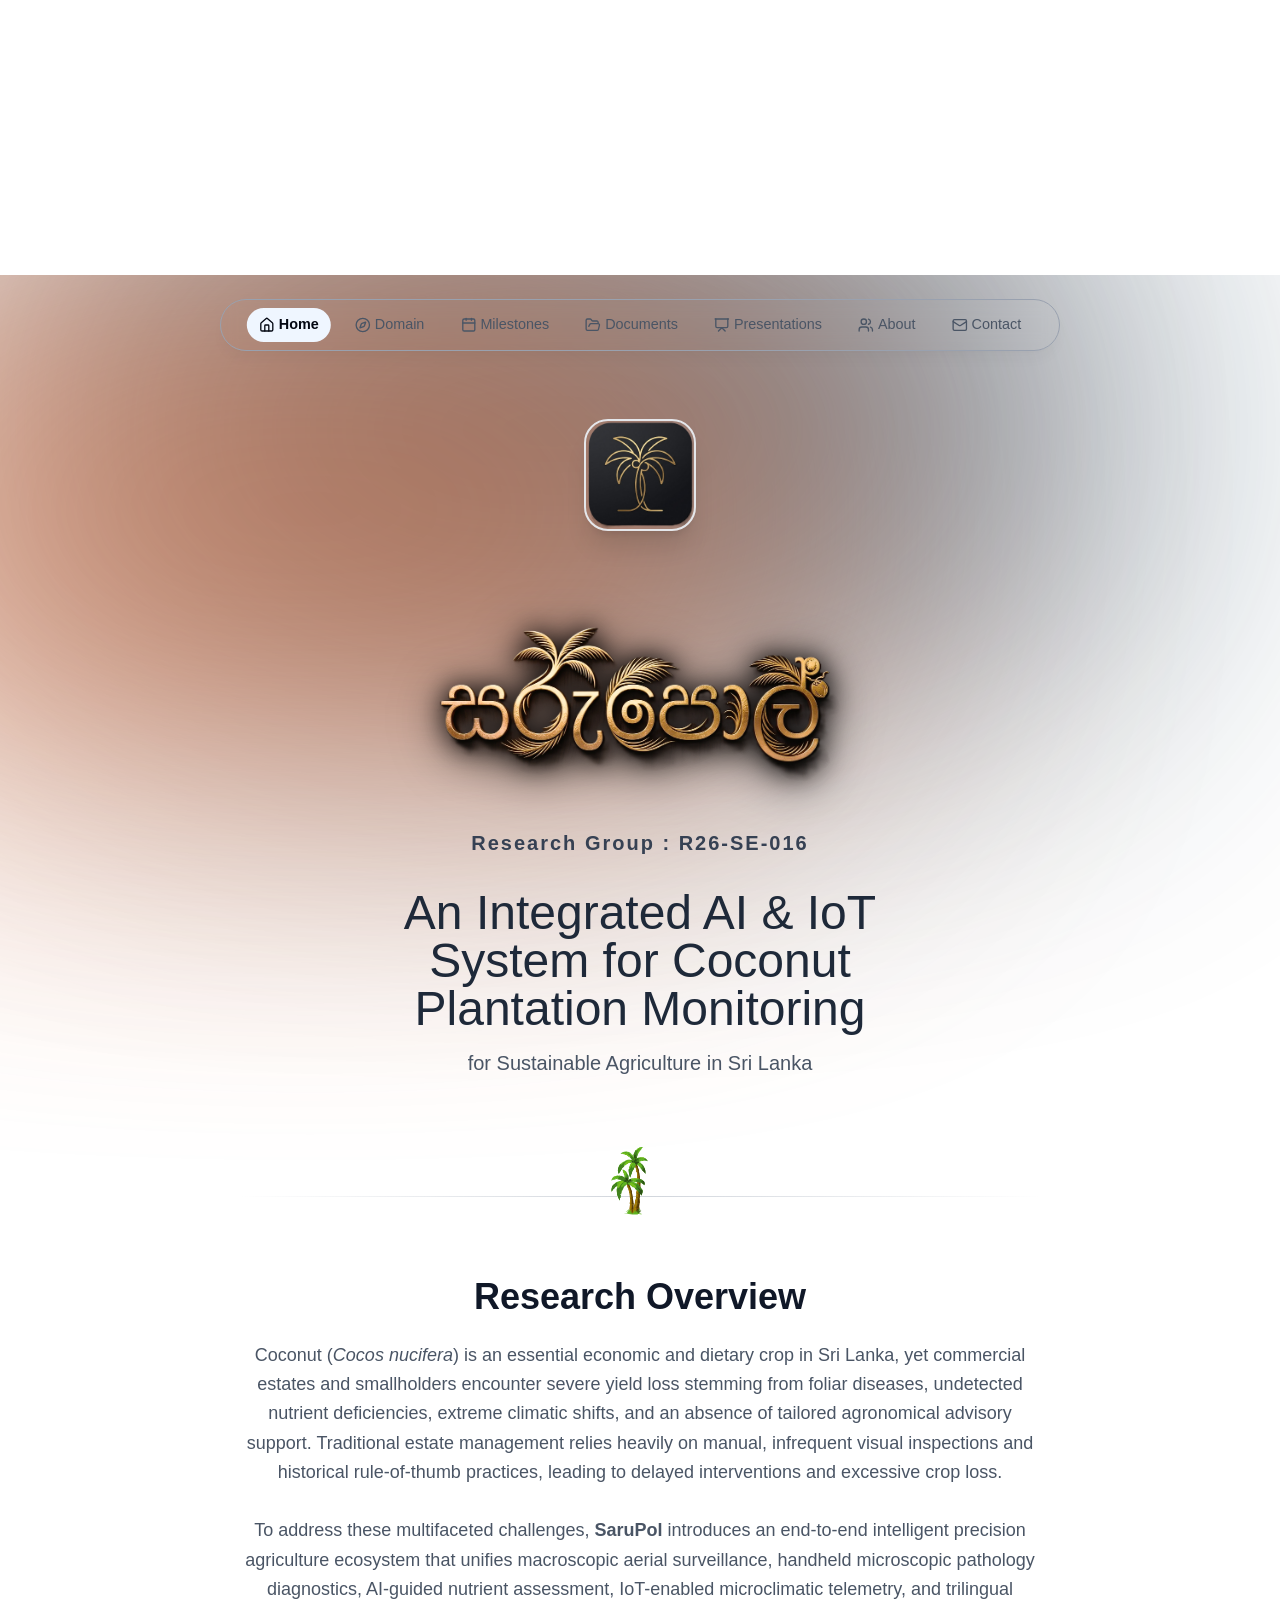
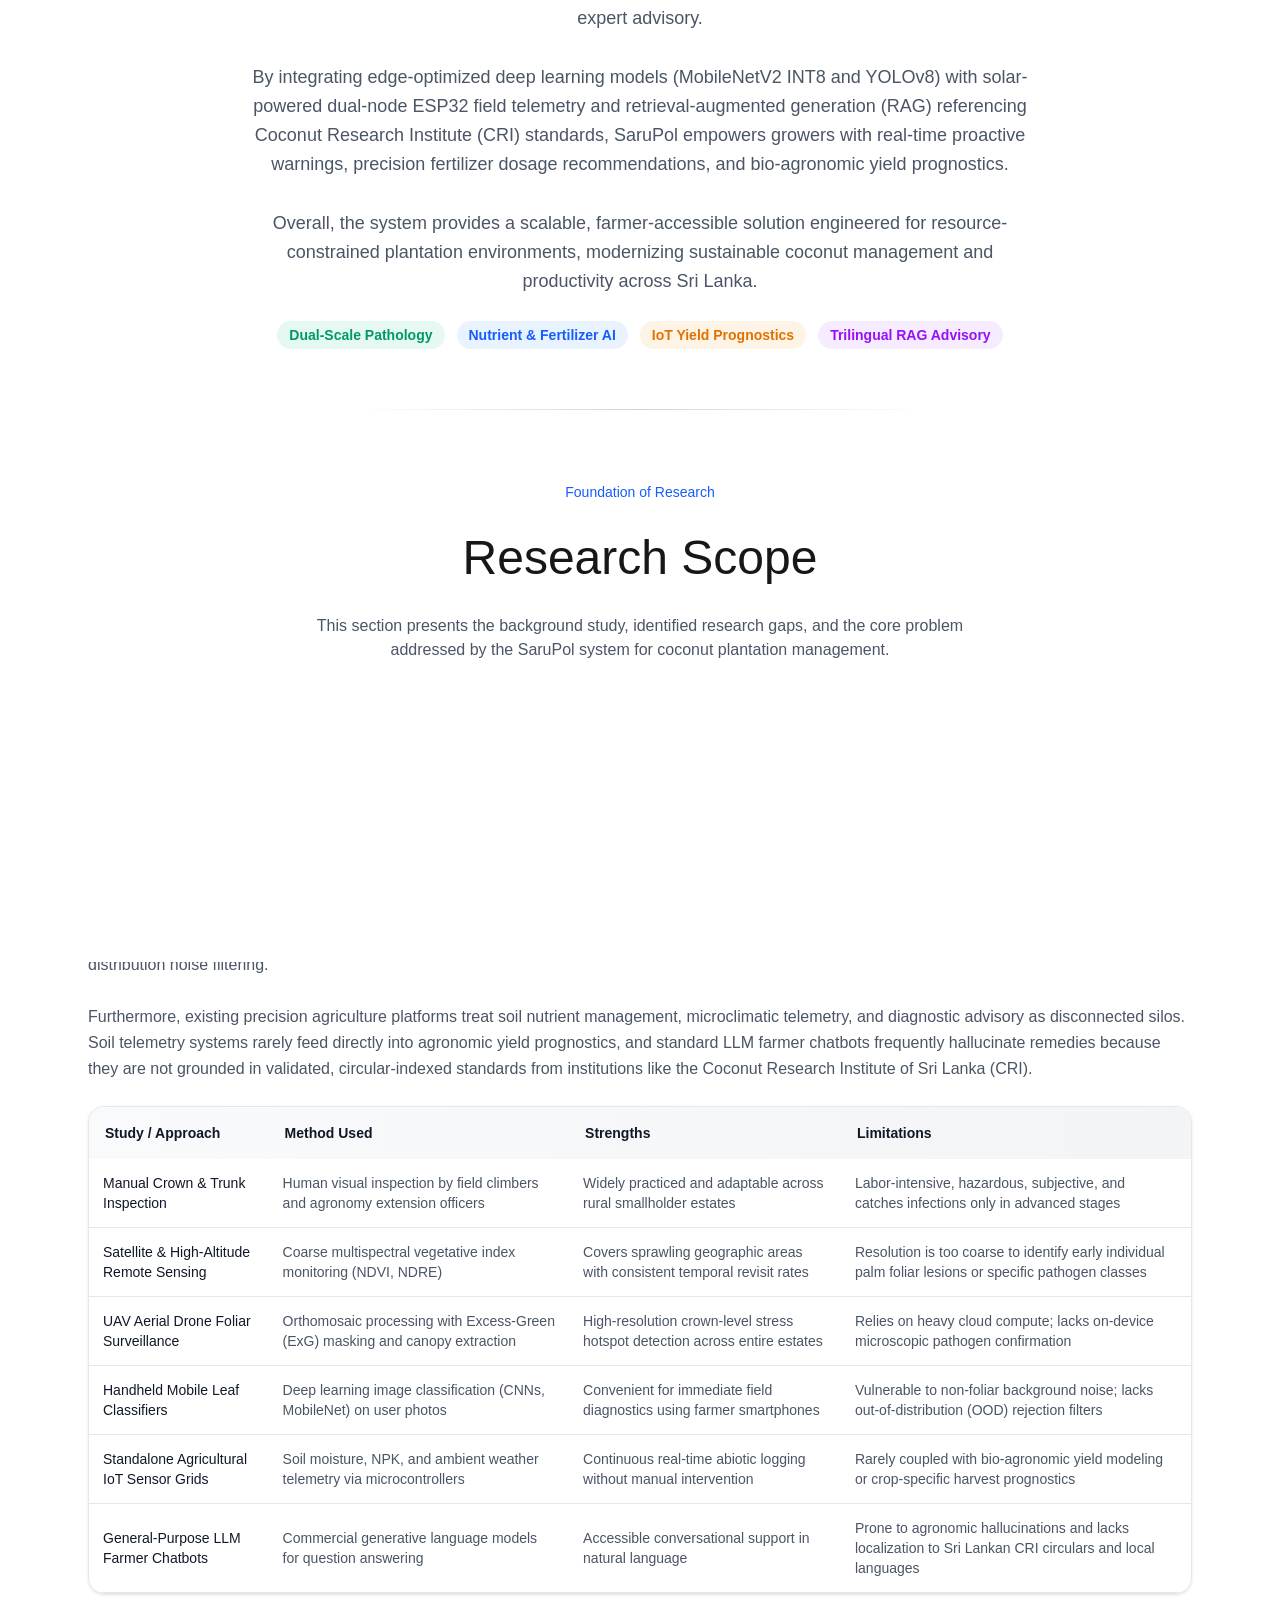
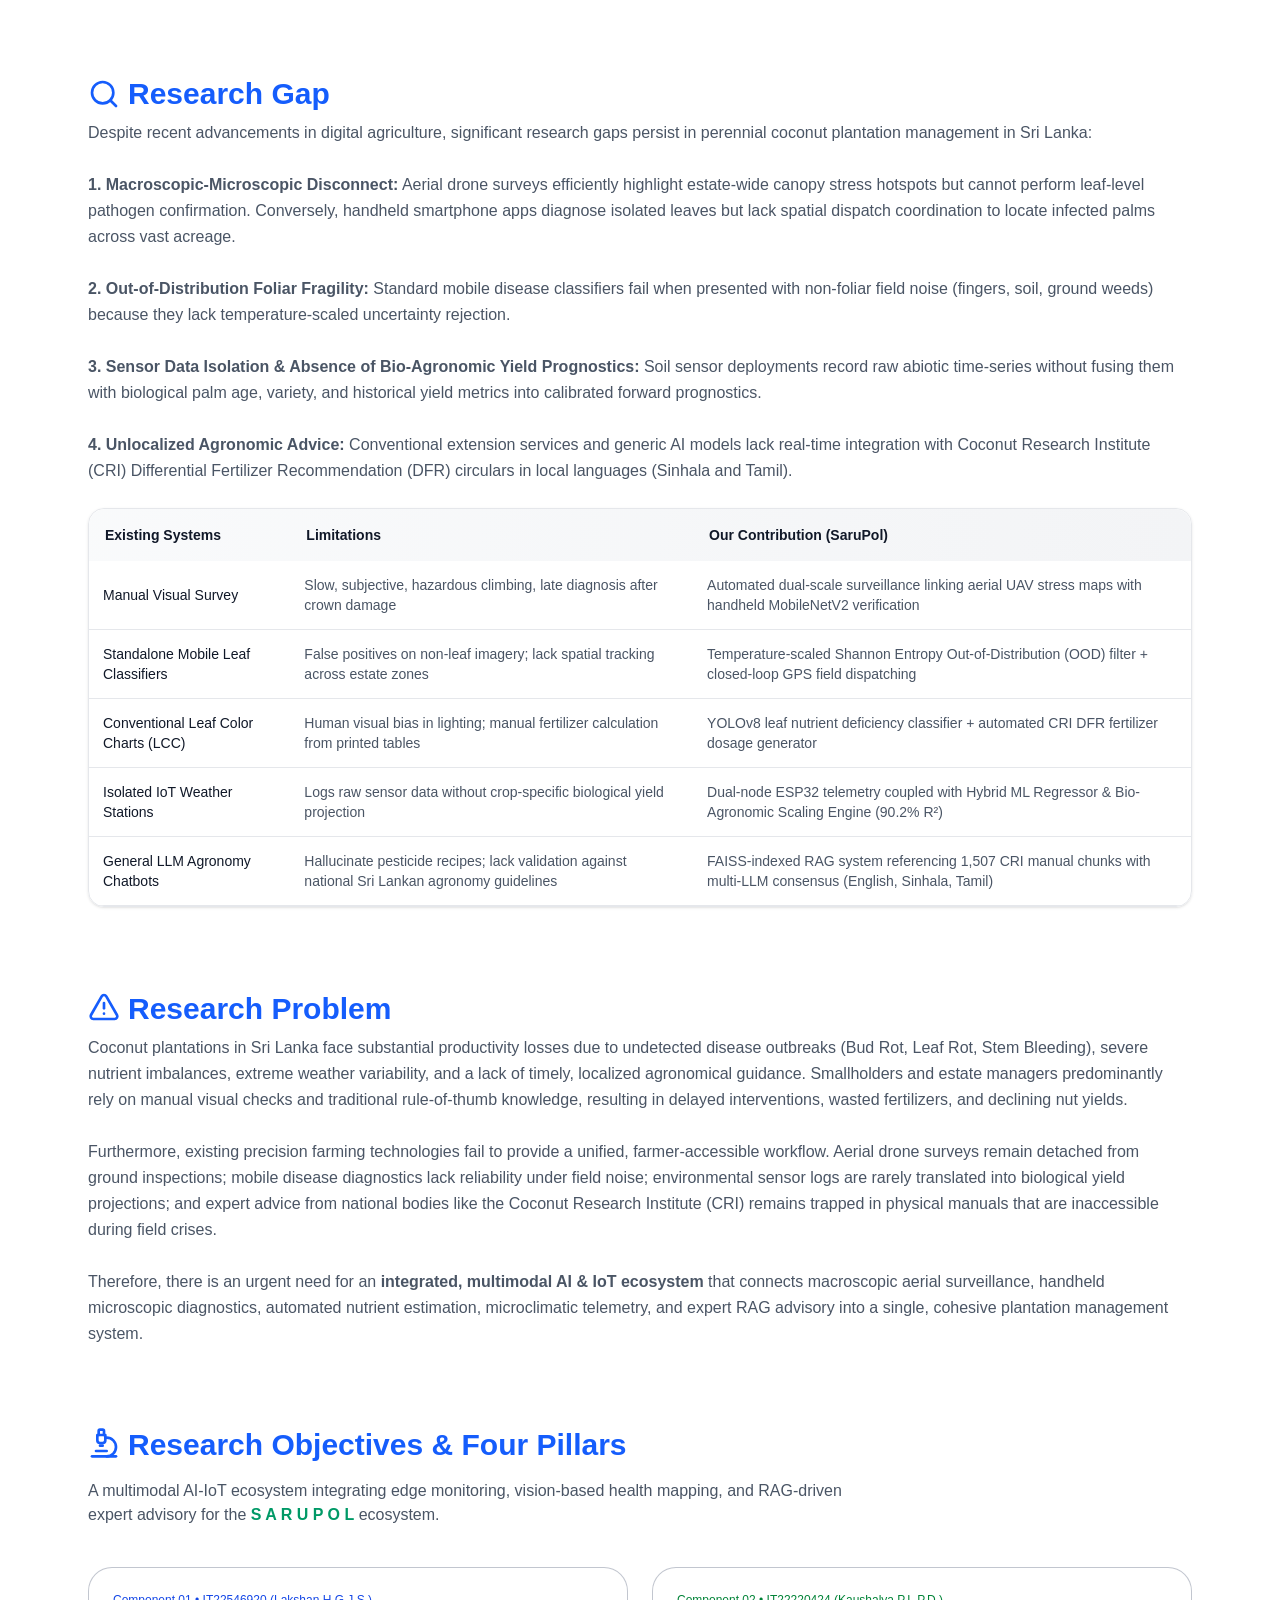
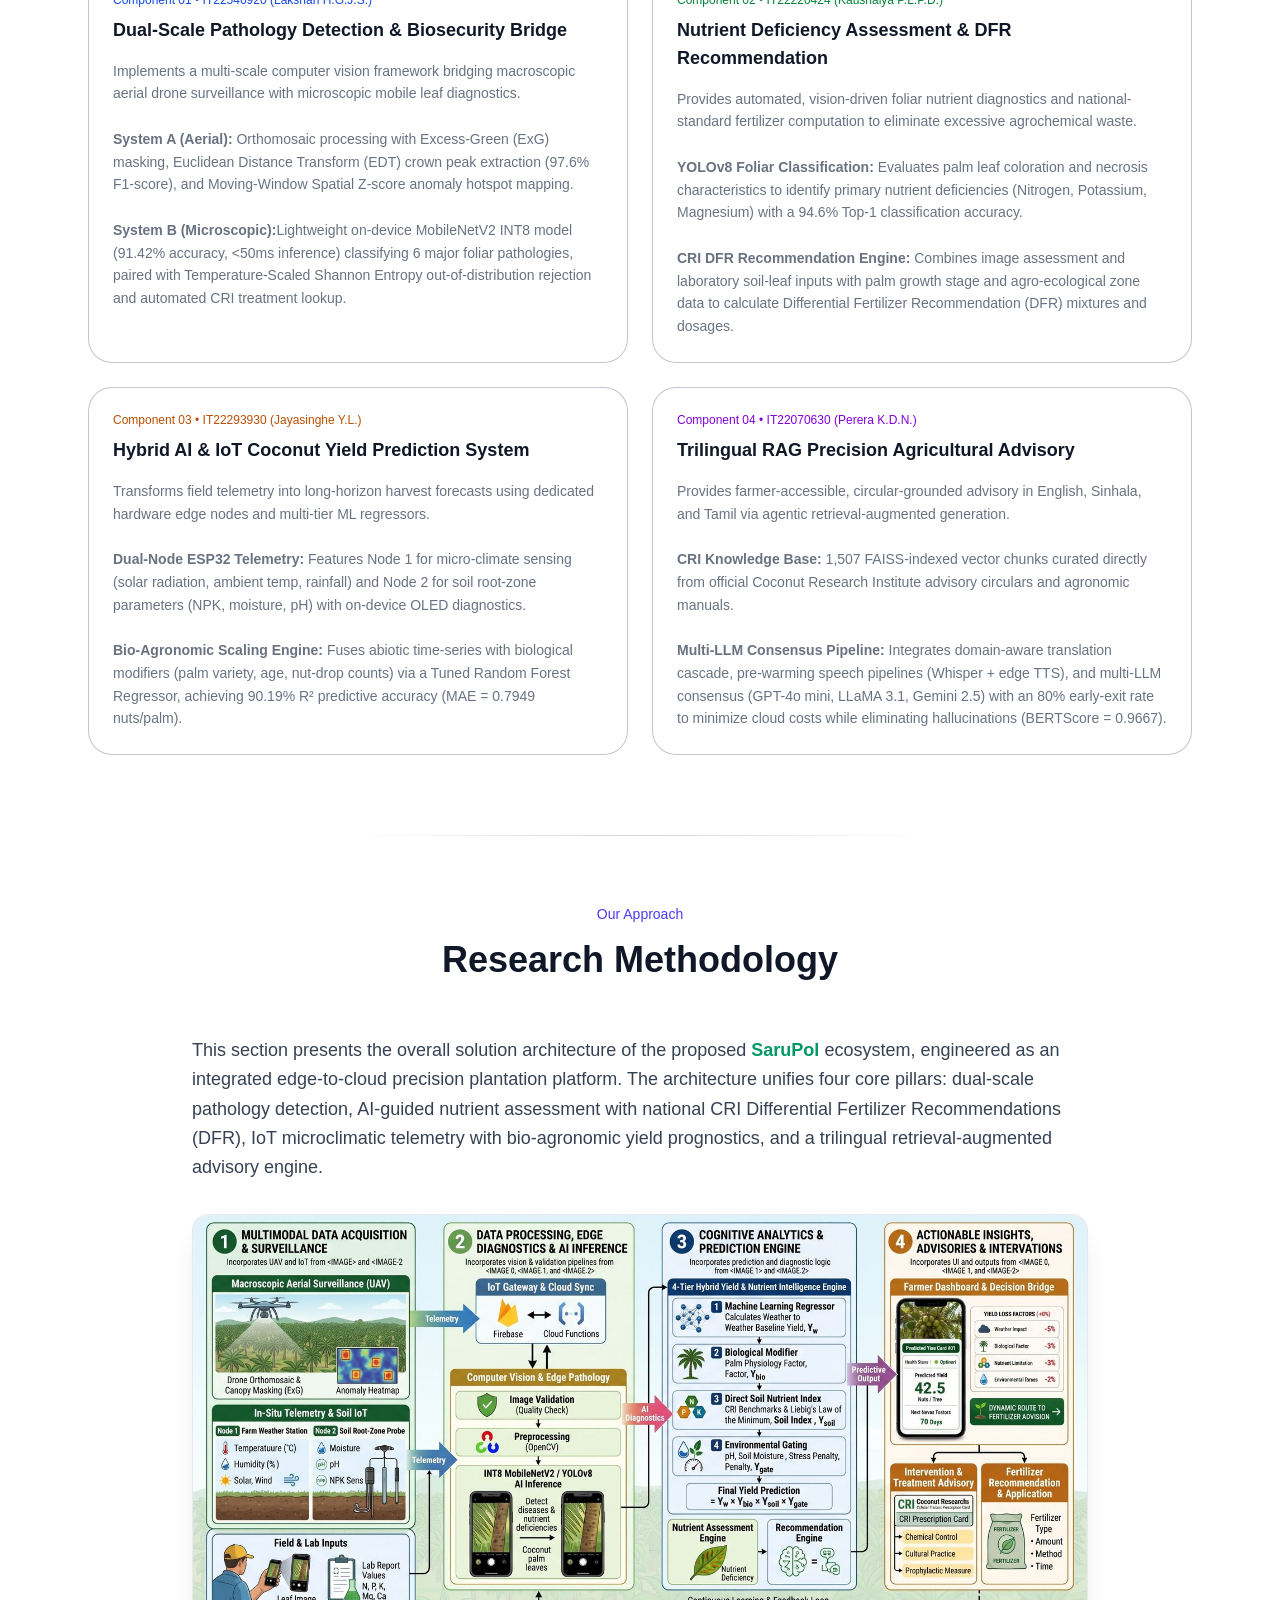
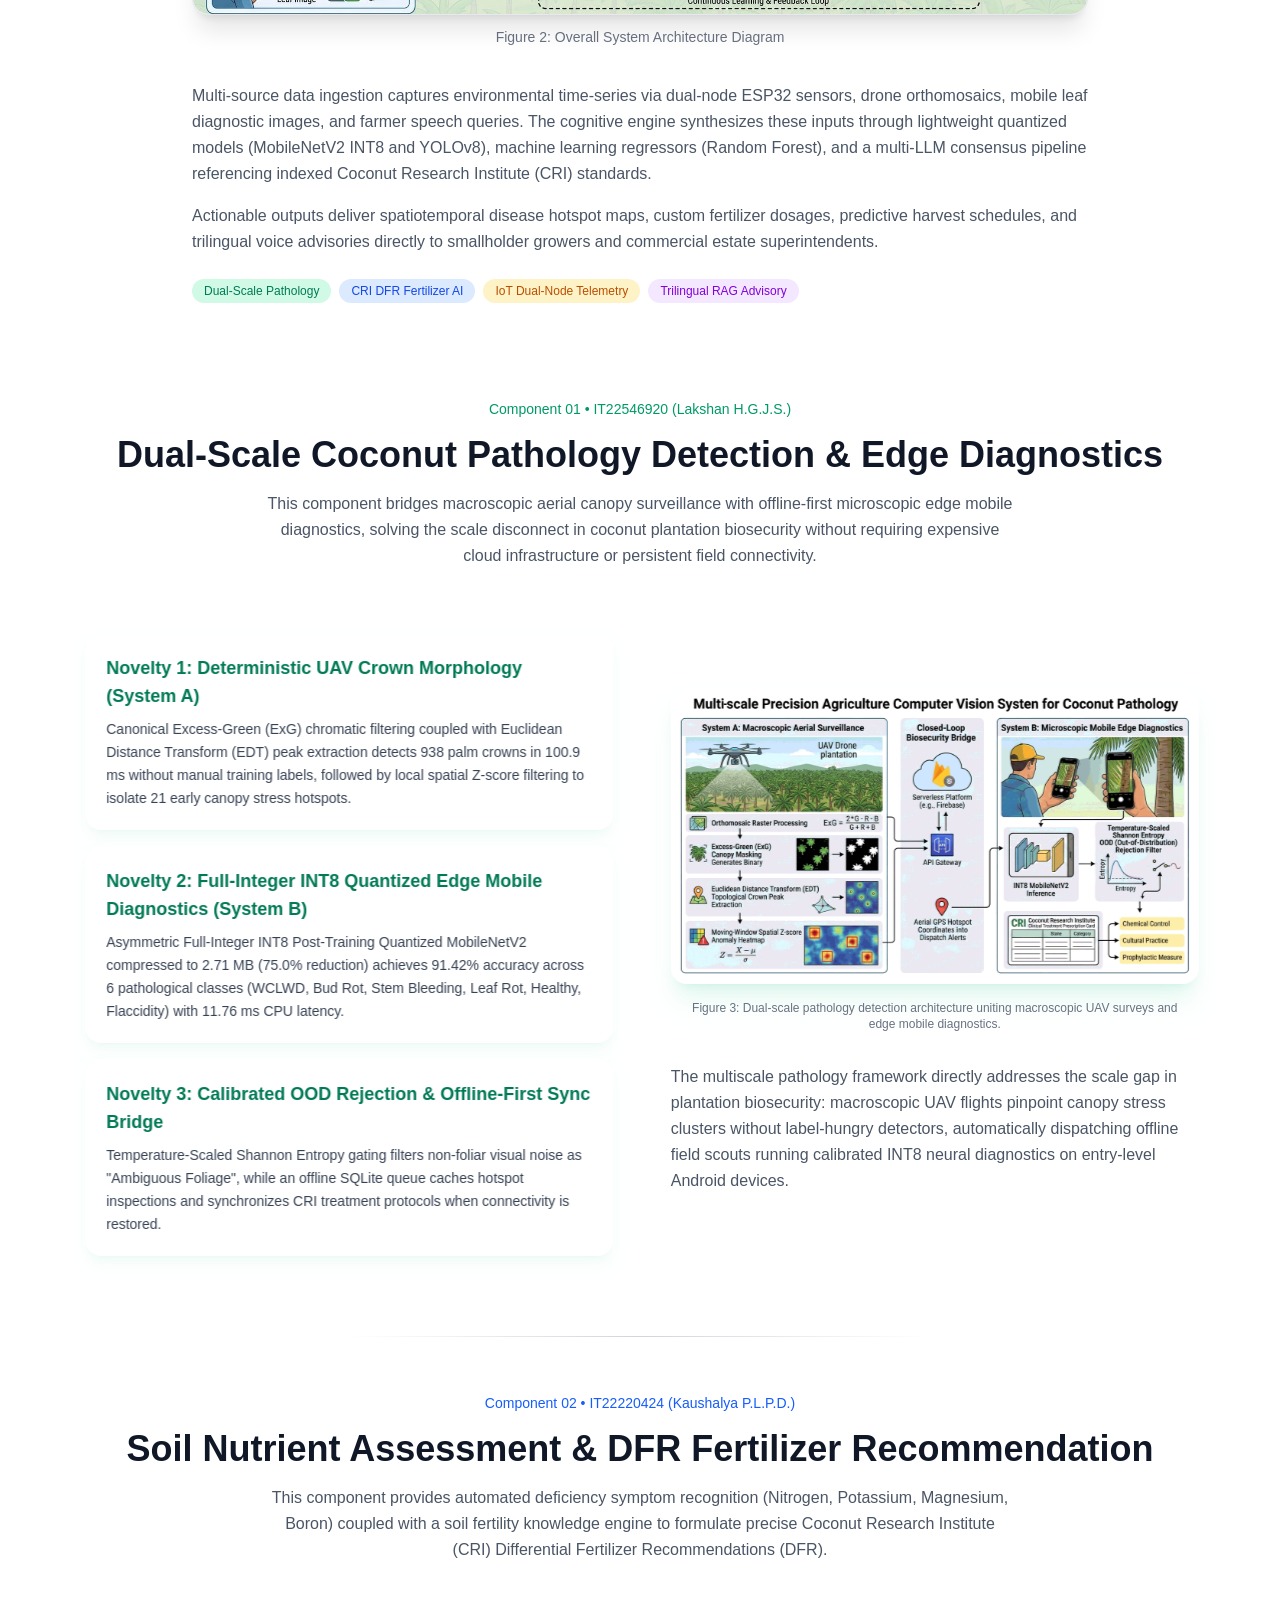
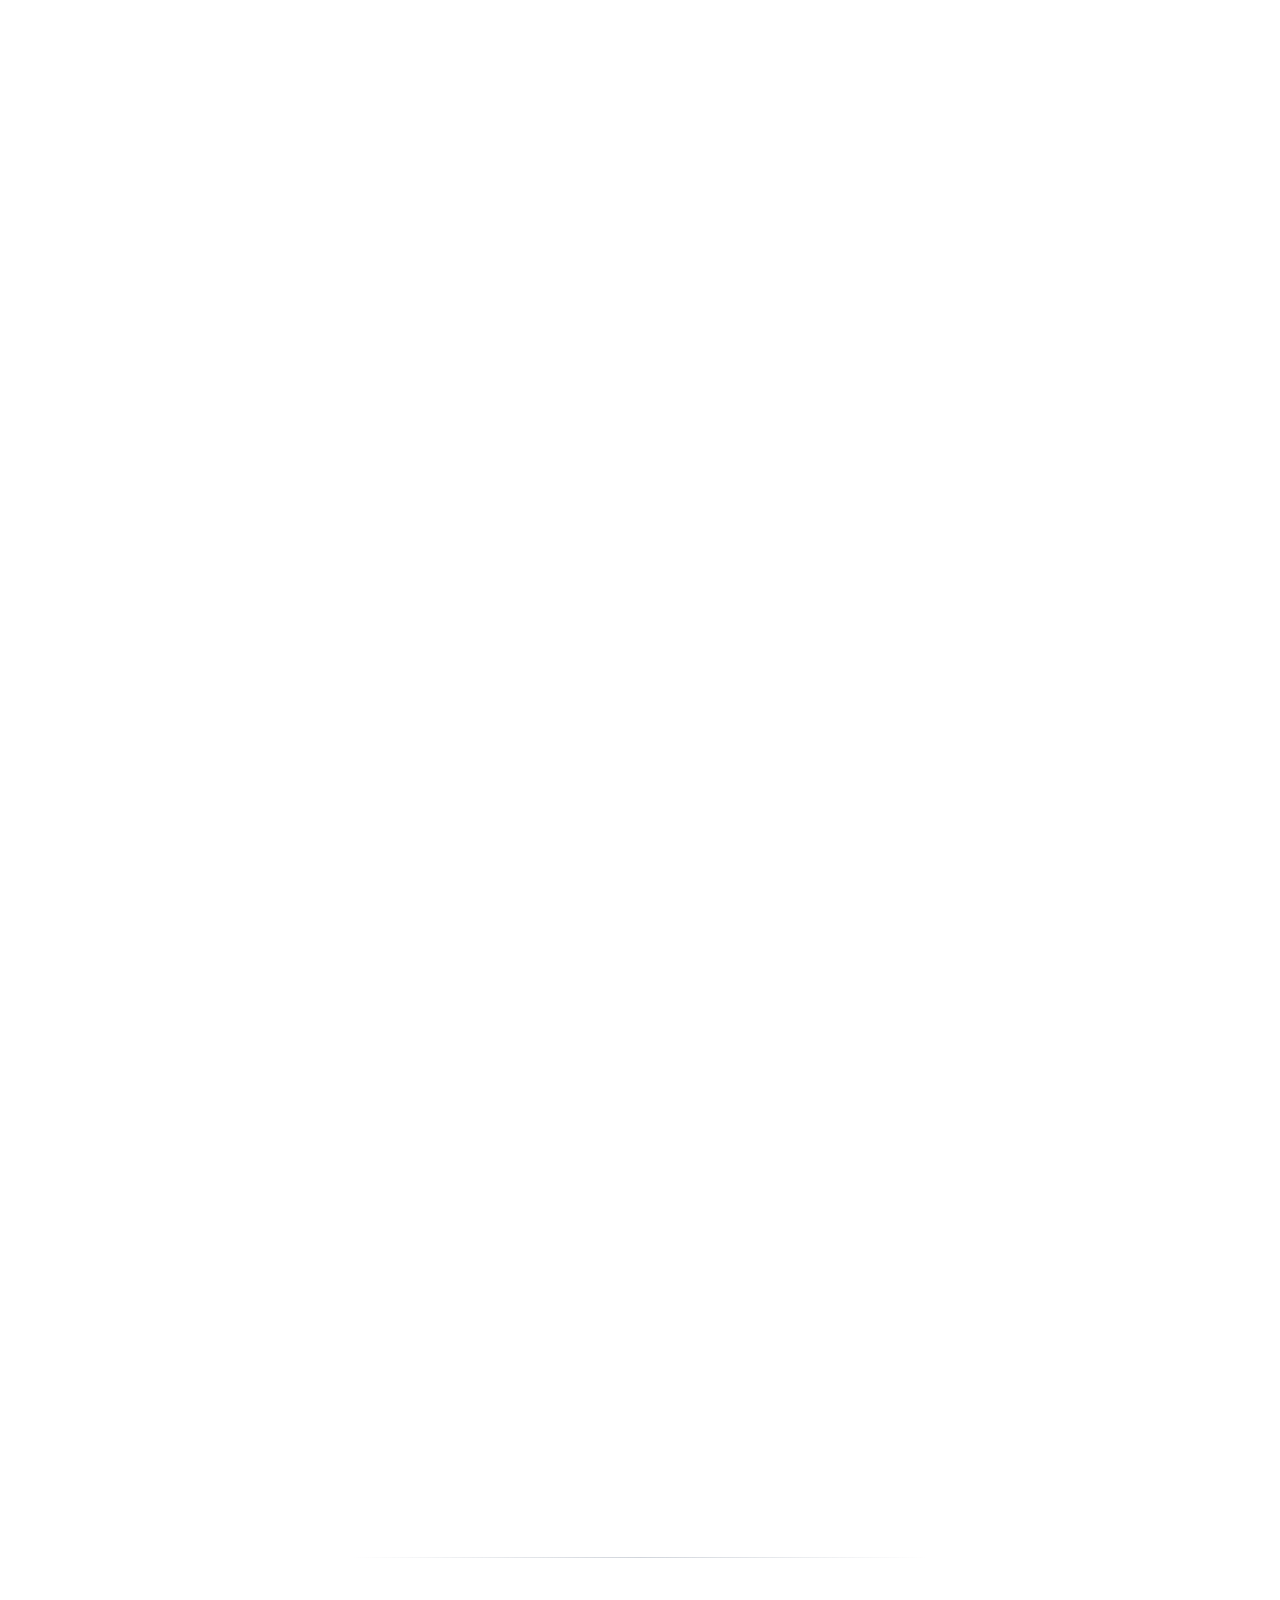
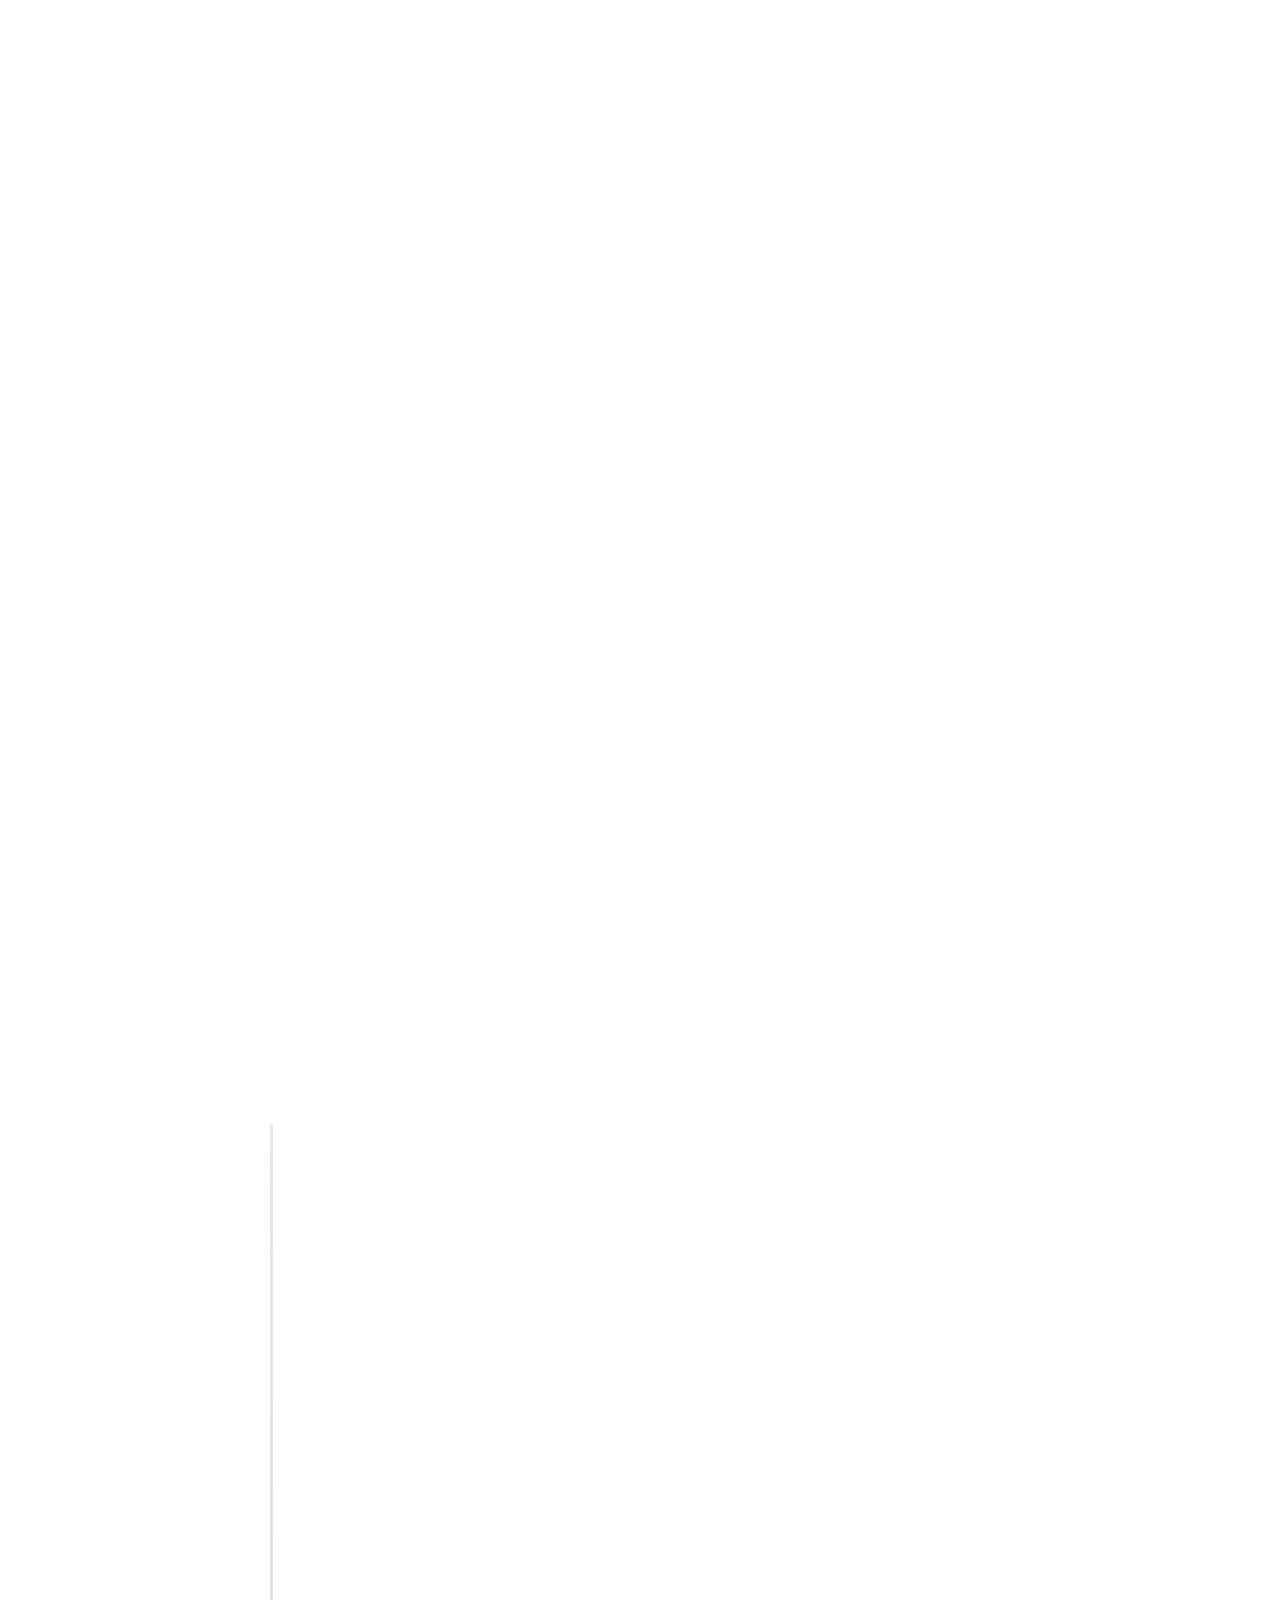
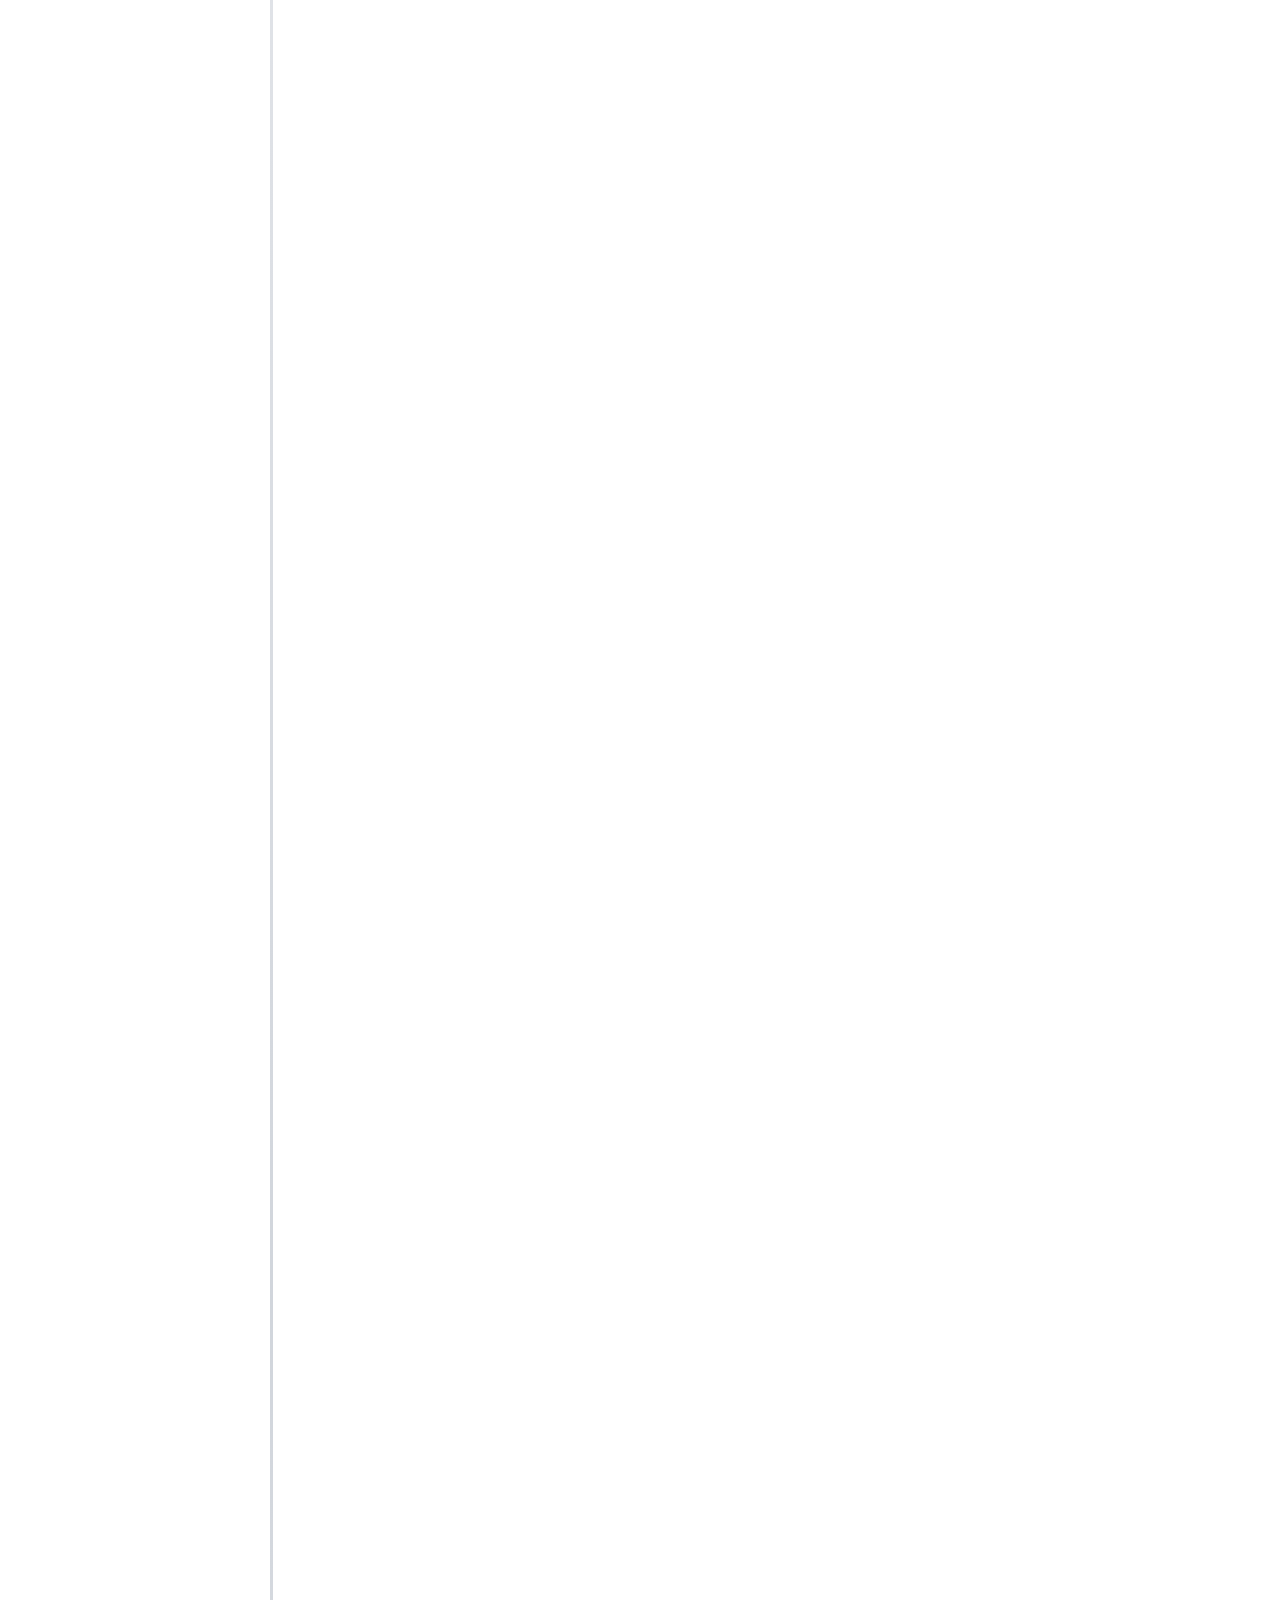
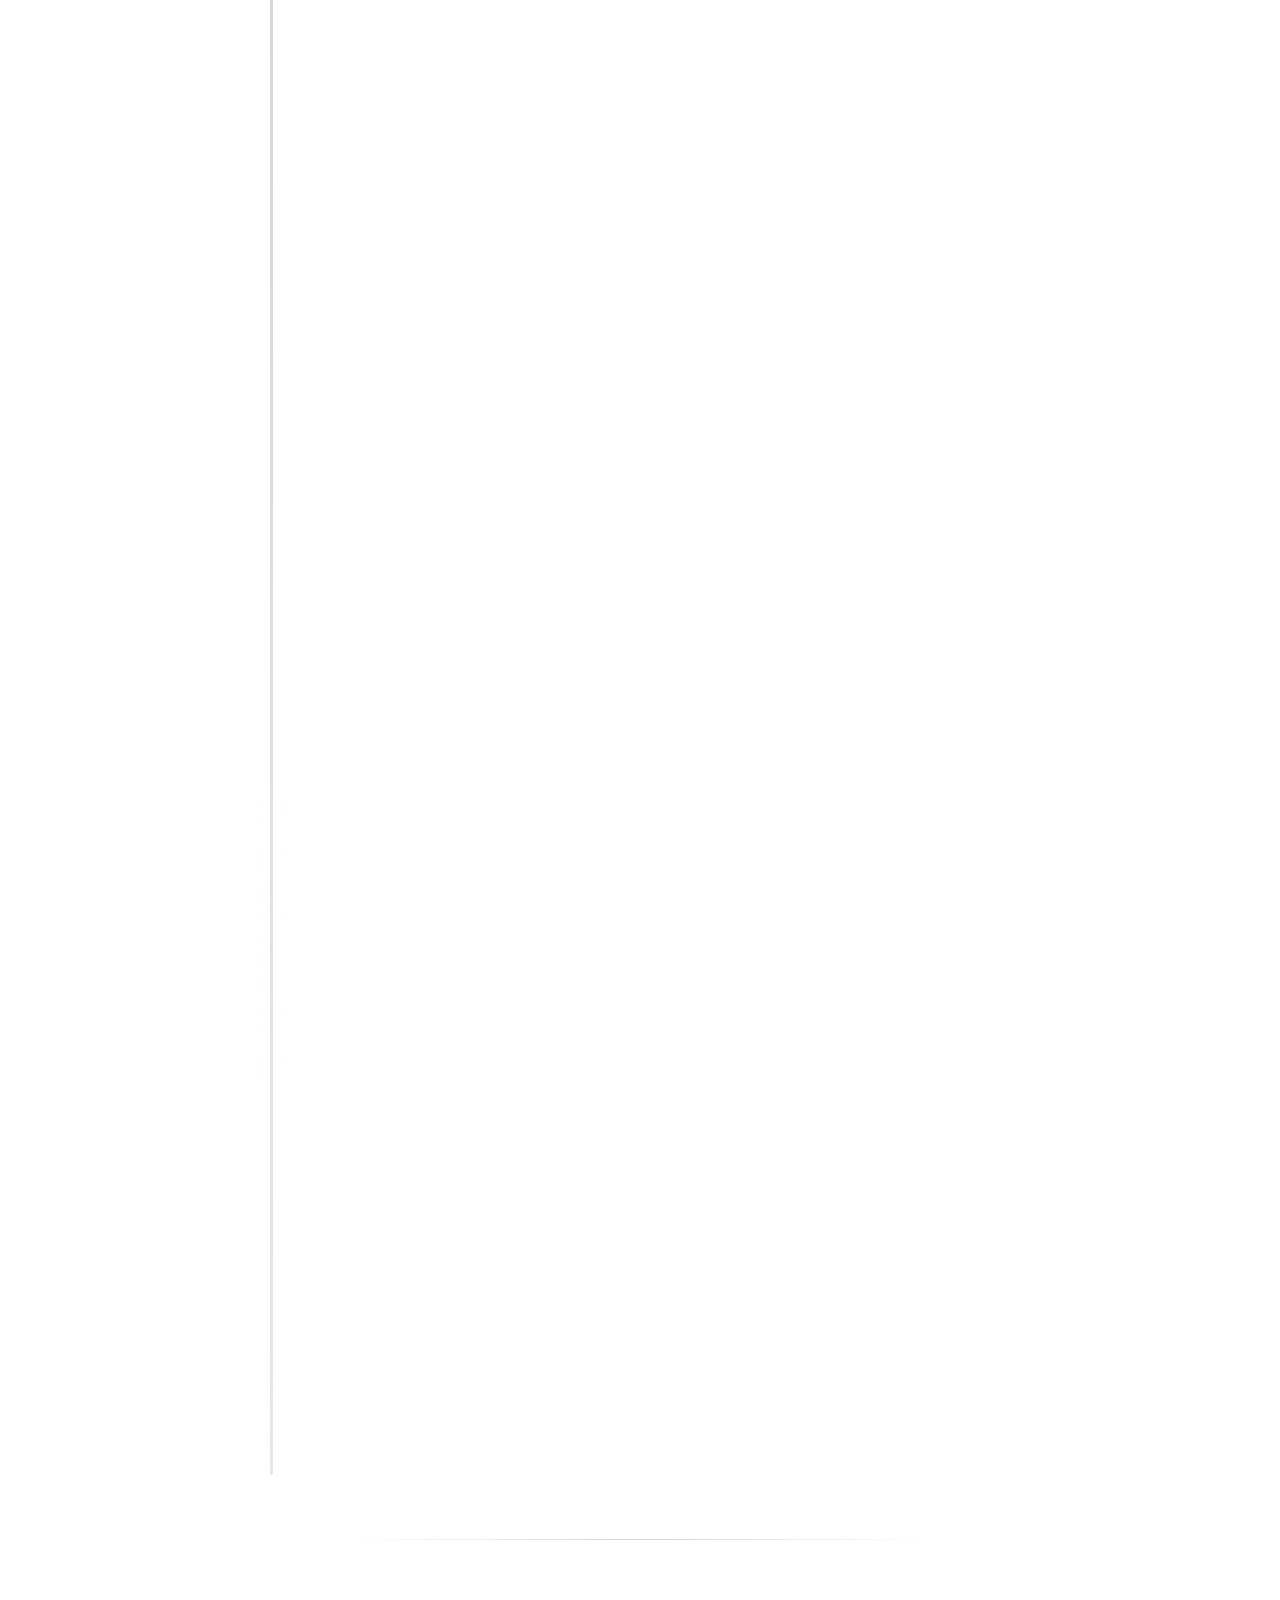
==== commit 6f43e997: "feat(milestones): mark milestones through final presentation as completed and add final presentation" ====
--- a/index.html
+++ b/index.html
@@ -1,4 +1,4 @@
-<!DOCTYPE html><html lang="en" class="!scroll-smooth"><head><meta charSet="utf-8"/><meta name="viewport" content="width=device-width, initial-scale=1"/><link rel="preload" as="image" href="/_next/static/media/SaruPolLogo.0x2~traj2~xj0.png"/><link rel="preload" as="image" href="/_next/static/media/logo-text.0.gwa8ew20c5y.png"/><link rel="stylesheet" href="/_next/static/chunks/0s7jfadiowfgp.css" data-precedence="next"/><link rel="preload" as="script" fetchPriority="low" href="/_next/static/chunks/0ursk~c~2p0vl.js"/><script src="/_next/static/chunks/020f9p3a~_59k.js" async=""></script><script src="/_next/static/chunks/0vptx33xp6vms.js" async=""></script><script src="/_next/static/chunks/turbopack-0clxqg8jxhhbw.js" async=""></script><script src="/_next/static/chunks/0dwx3z7u3of.1.js" async=""></script><script src="/_next/static/chunks/12sdyxjom4lg0.js" async=""></script><script src="/_next/static/chunks/10p3p2jyuhv4e.js" async=""></script><script src="/_next/static/chunks/16.cfzoklqnf..js" async=""></script><script src="/_next/static/chunks/12znhb1.62ony.js" async=""></script><title>R26-SE-016 - SaruPol</title><meta name="description" content="An Integrated AI &amp; IoT System for Coconut Plantation Monitoring"/><link rel="icon" href="/favicon.ico?favicon.0svefflewd1m-.ico" sizes="62x64" type="image/x-icon"/><script src="/_next/static/chunks/03~yq9q893hmn.js" noModule=""></script></head><body class="font-sans bg-gray-50 text-gray-950 relative pt-28 sm:pt-36 dark:bg-black dark:text-gray-50 dark:text-opacity-90"><div hidden=""><!--$--><!--/$--></div><div class="bg-[#0a2a44] absolute top-[-6rem] -z-10 right-[11rem] h-[31.25rem] w-[31.25rem] rounded-full blur-[10rem] opacity-70 sm:w-[68.75rem] dark:bg-[#1a3a5a] dark:opacity-90"></div><div class="bg-[#e0672e] absolute top-[-1rem] -z-10 left-[-35rem] h-[31.25rem] w-[50rem] rounded-full blur-[10rem] opacity-60 sm:w-[68.75rem] md:left-[-33rem] lg:left-[-28rem] xl:left-[-15rem] 2xl:left-[-5rem] dark:bg-[#c55a2c] dark:opacity-80"></div><header class="z-[999] relative"><div class="hidden lg:block fixed top-0 left-1/2 h-[4.5rem] w-full rounded-none border border-gray-400 border-opacity-40 bg-transparent bg-opacity-80 shadow-lg shadow-black/[0.03] backdrop-blur-[0.5rem] sm:top-6 sm:h-[3.25rem] sm:w-[52.5rem] sm:rounded-full dark:bg-transparent dark:border-gray-400 dark:bg-opacity-75" style="opacity:0;transform:translateX(-50%) translateY(-100px)"></div><nav class="hidden lg:flex fixed top-[0.15rem] left-1/2 h-12 -translate-x-1/2 py-2 sm:top-[1.7rem] sm:h-[initial] sm:py-0"><ul class="flex w-[22rem] flex-wrap items-center justify-center gap-y-1 text-[0.9rem] font-medium text-gray-600 sm:w-[initial] sm:flex-nowrap sm:gap-3"><li class="h-3/4 flex items-center justify-center relative" style="opacity:0;transform:translateY(-100px)"><a class="flex w-full items-center justify-center px-3 py-3 hover:text-gray-950 transition dark:text-gray-300 dark:hover:text-gray-100 gap-1 cursor-pointer text-gray-950 dark:text-white font-bold" href="#home"><svg xmlns="http://www.w3.org/2000/svg" width="16" height="16" viewBox="0 0 24 24" fill="none" stroke="currentColor" stroke-width="2" stroke-linecap="round" stroke-linejoin="round" class="lucide lucide-house lucide-home" aria-hidden="true"><path d="M15 21v-8a1 1 0 0 0-1-1h-4a1 1 0 0 0-1 1v8"></path><path d="M3 10a2 2 0 0 1 .709-1.528l7-6a2 2 0 0 1 2.582 0l7 6A2 2 0 0 1 21 10v9a2 2 0 0 1-2 2H5a2 2 0 0 1-2-2z"></path></svg>Home<span class="bg-blue-50 rounded-full absolute inset-0 -z-10 dark:bg-gray-500"></span></a></li><li class="h-3/4 flex items-center justify-center relative" style="opacity:0;transform:translateY(-100px)"><a class="flex w-full items-center justify-center px-3 py-3 hover:text-gray-950 transition dark:text-gray-300 dark:hover:text-gray-100 gap-1 cursor-pointer" href="#domain"><svg xmlns="http://www.w3.org/2000/svg" width="16" height="16" viewBox="0 0 24 24" fill="none" stroke="currentColor" stroke-width="2" stroke-linecap="round" stroke-linejoin="round" class="lucide lucide-compass" aria-hidden="true"><circle cx="12" cy="12" r="10"></circle><path d="m16.24 7.76-1.804 5.411a2 2 0 0 1-1.265 1.265L7.76 16.24l1.804-5.411a2 2 0 0 1 1.265-1.265z"></path></svg>Domain</a></li><li class="h-3/4 flex items-center justify-center relative" style="opacity:0;transform:translateY(-100px)"><a class="flex w-full items-center justify-center px-3 py-3 hover:text-gray-950 transition dark:text-gray-300 dark:hover:text-gray-100 gap-1 cursor-pointer" href="#milestones"><svg xmlns="http://www.w3.org/2000/svg" width="16" height="16" viewBox="0 0 24 24" fill="none" stroke="currentColor" stroke-width="2" stroke-linecap="round" stroke-linejoin="round" class="lucide lucide-calendar" aria-hidden="true"><path d="M8 2v3"></path><path d="M16 2v3"></path><rect x="3" y="3" width="18" height="18" rx="2"></rect><path d="M3 9h18"></path></svg>Milestones</a></li><li class="h-3/4 flex items-center justify-center relative" style="opacity:0;transform:translateY(-100px)"><a class="flex w-full items-center justify-center px-3 py-3 hover:text-gray-950 transition dark:text-gray-300 dark:hover:text-gray-100 gap-1 cursor-pointer" href="#documents"><svg xmlns="http://www.w3.org/2000/svg" width="16" height="16" viewBox="0 0 24 24" fill="none" stroke="currentColor" stroke-width="2" stroke-linecap="round" stroke-linejoin="round" class="lucide lucide-folder-open" aria-hidden="true"><path d="m6 14 1.5-2.9A2 2 0 0 1 9.24 10H20a2 2 0 0 1 1.94 2.5l-1.54 6a2 2 0 0 1-1.95 1.5H4a2 2 0 0 1-2-2V5a2 2 0 0 1 2-2h3.9a2 2 0 0 1 1.69.9l.81 1.2a2 2 0 0 0 1.67.9H18a2 2 0 0 1 2 2v2"></path></svg>Documents</a></li><li class="h-3/4 flex items-center justify-center relative" style="opacity:0;transform:translateY(-100px)"><a class="flex w-full items-center justify-center px-3 py-3 hover:text-gray-950 transition dark:text-gray-300 dark:hover:text-gray-100 gap-1 cursor-pointer" href="#presentations"><svg xmlns="http://www.w3.org/2000/svg" width="16" height="16" viewBox="0 0 24 24" fill="none" stroke="currentColor" stroke-width="2" stroke-linecap="round" stroke-linejoin="round" class="lucide lucide-presentation" aria-hidden="true"><path d="M2 3h20"></path><path d="M21 3v11a2 2 0 0 1-2 2H5a2 2 0 0 1-2-2V3"></path><path d="m7 21 5-5 5 5"></path></svg>Presentations</a></li><li class="h-3/4 flex items-center justify-center relative" style="opacity:0;transform:translateY(-100px)"><a class="flex w-full items-center justify-center px-3 py-3 hover:text-gray-950 transition dark:text-gray-300 dark:hover:text-gray-100 gap-1 cursor-pointer" href="#about"><svg xmlns="http://www.w3.org/2000/svg" width="16" height="16" viewBox="0 0 24 24" fill="none" stroke="currentColor" stroke-width="2" stroke-linecap="round" stroke-linejoin="round" class="lucide lucide-users" aria-hidden="true"><path d="M16 21v-2a4 4 0 0 0-4-4H6a4 4 0 0 0-4 4v2"></path><path d="M16 3.128a4 4 0 0 1 0 7.744"></path><path d="M22 21v-2a4 4 0 0 0-3-3.87"></path><circle cx="9" cy="7" r="4"></circle></svg>About</a></li><li class="h-3/4 flex items-center justify-center relative" style="opacity:0;transform:translateY(-100px)"><a class="flex w-full items-center justify-center px-3 py-3 hover:text-gray-950 transition dark:text-gray-300 dark:hover:text-gray-100 gap-1 cursor-pointer" href="#contact"><svg xmlns="http://www.w3.org/2000/svg" width="16" height="16" viewBox="0 0 24 24" fill="none" stroke="currentColor" stroke-width="2" stroke-linecap="round" stroke-linejoin="round" class="lucide lucide-mail" aria-hidden="true"><path d="m22 7-8.991 5.727a2 2 0 0 1-2.009 0L2 7"></path><rect x="2" y="4" width="20" height="16" rx="2"></rect></svg>Contact</a></li></ul></nav><div class="lg:hidden fixed top-0 left-0 right-0 h-16 bg-white dark:bg-gray-900 z-30"><div class="flex items-center justify-between h-full px-6"><div class="flex items-center gap-2"><h1 class="text-lg font-medium text-gray-900 dark:text-white"><span class="font-bold text-xl text-emerald-600">Saru</span>Pol</h1></div><button class="flex items-center gap-2 px-2 py-2 rounded-lg outline outline-gray-500 bg-gray-50 dark:bg-gray-800/50 hover:bg-gray-100 dark:hover:bg-gray-800 transition-colors group" aria-label="Toggle menu"><div class="relative w-4 h-3.5 flex flex-col justify-between"><span class="w-full h-0.5 bg-gray-700 dark:bg-gray-300 rounded-full transition-all duration-300 origin-left"></span><span class="w-full h-0.5 bg-gray-700 dark:bg-gray-300 rounded-full transition-all duration-300"></span><span class="w-full h-0.5 bg-gray-700 dark:bg-gray-300 rounded-full transition-all duration-300 origin-left"></span></div></button></div></div></header><main class="flex flex-col items-center px-4"><section id="home" class="mb-15 max-w-[50rem] text-center sm:mb-0 scroll-mt-[100rem]"><div class="flex items-center justify-center"><div class="relative"><div style="opacity:0;transform:scale(0)"><img alt="SaruPol" width="155" height="155" decoding="async" data-nimg="1" class="sm:h-28 sm:w-28 h-20 w-20 sm:rounded-3xl rounded-2xl object-cover border-[0.15rem] border-gray-200 shadow-xl" style="color:transparent" src="/_next/static/media/SaruPolLogo.0x2~traj2~xj0.png"/></div></div></div><div class="relative mb-14 sm:mt-10 mt-6 px-4 text-center" style="opacity:0;transform:translateY(40px) scale(0.98)"><div class="relative flex justify-center items-center"><div class="relative flex items-center justify-center my-2" style="opacity:0;transform:translateY(15px) scale(0.9)"><img alt="සරුපොල් (SaruPol)" width="680" height="322" decoding="async" data-nimg="1" class="w-72 sm:w-[26rem] md:w-[32rem] h-auto object-contain transition-all duration-300" style="color:transparent;filter:drop-shadow(0 0 12px rgba(0,0,0,0.85)) drop-shadow(0 6px 22px rgba(0,0,0,0.6))" src="/_next/static/media/logo-text.0.gwa8ew20c5y.png"/></div></div><div class="text-xl font-bold text-gray-700 dark:text-gray-300 mb-8 tracking-widest" style="opacity:0">Research Group : R26-SE-016</div><div class="max-w-lg mx-auto" style="opacity:0;transform:translateY(15px)"><div class="text-center space-y-4"><p class="sm:text-5xl text-3xl font-medium text-gray-800 dark:text-gray-200">An Integrated AI &amp; IoT System for Coconut Plantation Monitoring</p><p class="text-xl font-light text-gray-600 dark:text-gray-400">for Sustainable Agriculture in Sri Lanka</p></div></div></div><div class="my-4" style="opacity:0"><div class="relative flex items-center justify-center"><div class="absolute left-0 right-0 h-px bg-gradient-to-r from-transparent via-gray-300 to-transparent dark:via-gray-700"></div><div class="relative z-10 "><div class="w-15 h-15 sm:w-32 sm:h-32 pb-8"><div class="w-full h-full"></div></div></div></div></div><div style="opacity:0;transform:translateY(40px)"><h2 class="text-3xl sm:text-4xl font-bold text-gray-900 dark:text-white mb-6">Research Overview</h2><p class="sm:p-0 p-4 text-sm sm:text-lg text-gray-600 dark:text-gray-300 leading-relaxed">Coconut (<em>Cocos nucifera</em>) is an essential economic and dietary crop in Sri Lanka, yet commercial estates and smallholders encounter severe yield loss stemming from foliar diseases, undetected nutrient deficiencies, extreme climatic shifts, and an absence of tailored agronomical advisory support. Traditional estate management relies heavily on manual, infrequent visual inspections and historical rule-of-thumb practices, leading to delayed interventions and excessive crop loss.<br/><br/>To address these multifaceted challenges, <strong>SaruPol</strong> introduces an end-to-end intelligent precision agriculture ecosystem that unifies macroscopic aerial surveillance, handheld microscopic pathology diagnostics, AI-guided nutrient assessment, IoT-enabled microclimatic telemetry, and trilingual expert advisory.<br/><br/>By integrating edge-optimized deep learning models (MobileNetV2 INT8 and YOLOv8) with solar-powered dual-node ESP32 field telemetry and retrieval-augmented generation (RAG) referencing Coconut Research Institute (CRI) standards, SaruPol empowers growers with real-time proactive warnings, precision fertilizer dosage recommendations, and bio-agronomic yield prognostics.<br/><br/>Overall, the system provides a scalable, farmer-accessible solution engineered for resource-constrained plantation environments, modernizing sustainable coconut management and productivity across Sri Lanka.</p><div class="mt-6 flex flex-wrap justify-center gap-3 text-sm font-semibold"><span class="px-3 py-1 rounded-full bg-emerald-500/10 text-emerald-600">Dual-Scale Pathology</span><span class="px-3 py-1 rounded-full bg-blue-500/10 text-blue-600">Nutrient &amp; Fertilizer AI</span><span class="px-3 py-1 rounded-full bg-amber-500/10 text-amber-600">IoT Yield Prognostics</span><span class="px-3 py-1 rounded-full bg-purple-500/10 text-purple-600">Trilingual RAG Advisory</span></div></div><div class="mt-15 flex justify-center"><div class="h-px w-full max-w-xl bg-gradient-to-r from-transparent via-gray-300 to-transparent dark:via-gray-700"></div></div></section><section id="domain" class="w-full max-w-6xl mx-auto px-4 sm:px-6 py-12 sm:py-18 scroll-mt-28 overflow-x-hidden"><div class="text-center mb-12 sm:mb-16"><p class="text-xs sm:text-sm text-blue-600 dark:text-blue-400 font-medium">Foundation of Research</p><h2 class="text-5xl font-medium capitalize mb-8 text-center sm:mt-8">Research Scope</h2><p class="mt-3 sm:mt-4 text-sm sm:text-base text-gray-600 dark:text-gray-400 max-w-2xl mx-auto px-2">This section presents the background study, identified research gaps, and the core problem addressed by the SaruPol system for coconut plantation management.</p></div><div class="mb-16 sm:mb-20" style="opacity:0;transform:translateY(40px)"><div class="flex gap-2 text-blue-600 dark:text-blue-100 mb-2"><svg xmlns="http://www.w3.org/2000/svg" width="24" height="24" viewBox="0 0 24 24" fill="none" stroke="currentColor" stroke-width="2" stroke-linecap="round" stroke-linejoin="round" class="lucide lucide-book-open w-6 sm:w-8 h-6 sm:h-8 sm:mt-1 flex-shrink-0" aria-hidden="true"><path d="M12 5v16"></path><path d="M20.001 19A2 2 0 0022 17V5a2 2 0 00-1.999-2L16 3.002A5 5 0 0012 5a5 5 0 00-4-2H4a2 2 0 00-2 2v12a2 2 0 001.999 2H8a5 5 0 014 2 5 5 0 014-2z"></path></svg><h2 class="text-2xl sm:text-3xl font-semibold sm:-mt-0 -mt-1">Literature Survey</h2></div><p class="text-sm sm:text-base text-gray-600 dark:text-gray-300 leading-relaxed">Traditional coconut plantation inspection primarily relies on manual visual examination by tree climbers and plantation officers, which is slow, subjective, and prone to late detection. In tall perennial trees like coconut palms, foliar diseases (such as Bud Rot, Leaf Rot, Stem Bleeding, and Gray Leaf Spot) frequently go unnoticed until irreversible crown collapse occurs.<br/><br/>Recent advancements in computer vision and deep learning have introduced automated agricultural disease detection and aerial surveillance. UAV-based RGB and multispectral monitoring have emerged as promising approaches for macroscopic health mapping. However, high-altitude aerial imagery struggles to detect fine, microscopic foliar lesions, while standalone handheld diagnostic applications lack aerial context, geospatial disease dispatching, and out-of-distribution noise filtering.<br/><br/>Furthermore, existing precision agriculture platforms treat soil nutrient management, microclimatic telemetry, and diagnostic advisory as disconnected silos. Soil telemetry systems rarely feed directly into agronomic yield prognostics, and standard LLM farmer chatbots frequently hallucinate remedies because they are not grounded in validated, circular-indexed standards from institutions like the Coconut Research Institute of Sri Lanka (CRI).</p><div class="mt-6 overflow-x-auto rounded-2xl border border-gray-200 dark:border-gray-700 shadow-sm"><table class="w-full text-xs sm:text-sm min-w-[760px]" style="opacity:0"><thead><tr class="bg-gradient-to-r from-gray-50 to-gray-100 dark:from-gray-800 dark:to-gray-900"><th class="p-3 sm:p-4 text-left font-semibold text-gray-900 dark:text-white rounded-tl-2xl">Study / Approach</th><th class="p-3 sm:p-4 text-left font-semibold text-gray-900 dark:text-white">Method Used</th><th class="p-3 sm:p-4 text-left font-semibold text-gray-900 dark:text-white">Strengths</th><th class="p-3 sm:p-4 text-left font-semibold text-gray-900 dark:text-white rounded-tr-2xl">Limitations</th></tr></thead><tbody><tr class="border-b border-gray-200 dark:border-gray-700 hover:bg-blue-50/50 dark:hover:bg-blue-900/10 transition-all duration-200" style="opacity:0;transform:translateX(-10px)"><td class="p-2.5 sm:p-3.5 text-gray-900 dark:text-white font-medium">Manual Crown &amp; Trunk Inspection</td><td class="p-2.5 sm:p-3.5 text-gray-600 dark:text-gray-400">Human visual inspection by field climbers and agronomy extension officers</td><td class="p-2.5 sm:p-3.5 text-gray-600 dark:text-gray-400">Widely practiced and adaptable across rural smallholder estates</td><td class="p-2.5 sm:p-3.5 text-gray-600 dark:text-gray-400">Labor-intensive, hazardous, subjective, and catches infections only in advanced stages</td></tr><tr class="border-b border-gray-200 dark:border-gray-700 hover:bg-blue-50/50 dark:hover:bg-blue-900/10 transition-all duration-200" style="opacity:0;transform:translateX(-10px)"><td class="p-2.5 sm:p-3.5 text-gray-900 dark:text-white font-medium">Satellite &amp; High-Altitude Remote Sensing</td><td class="p-2.5 sm:p-3.5 text-gray-600 dark:text-gray-400">Coarse multispectral vegetative index monitoring (NDVI, NDRE)</td><td class="p-2.5 sm:p-3.5 text-gray-600 dark:text-gray-400">Covers sprawling geographic areas with consistent temporal revisit rates</td><td class="p-2.5 sm:p-3.5 text-gray-600 dark:text-gray-400">Resolution is too coarse to identify early individual palm foliar lesions or specific pathogen classes</td></tr><tr class="border-b border-gray-200 dark:border-gray-700 hover:bg-blue-50/50 dark:hover:bg-blue-900/10 transition-all duration-200" style="opacity:0;transform:translateX(-10px)"><td class="p-2.5 sm:p-3.5 text-gray-900 dark:text-white font-medium">UAV Aerial Drone Foliar Surveillance</td><td class="p-2.5 sm:p-3.5 text-gray-600 dark:text-gray-400">Orthomosaic processing with Excess-Green (ExG) masking and canopy extraction</td><td class="p-2.5 sm:p-3.5 text-gray-600 dark:text-gray-400">High-resolution crown-level stress hotspot detection across entire estates</td><td class="p-2.5 sm:p-3.5 text-gray-600 dark:text-gray-400">Relies on heavy cloud compute; lacks on-device microscopic pathogen confirmation</td></tr><tr class="border-b border-gray-200 dark:border-gray-700 hover:bg-blue-50/50 dark:hover:bg-blue-900/10 transition-all duration-200" style="opacity:0;transform:translateX(-10px)"><td class="p-2.5 sm:p-3.5 text-gray-900 dark:text-white font-medium">Handheld Mobile Leaf Classifiers</td><td class="p-2.5 sm:p-3.5 text-gray-600 dark:text-gray-400">Deep learning image classification (CNNs, MobileNet) on user photos</td><td class="p-2.5 sm:p-3.5 text-gray-600 dark:text-gray-400">Convenient for immediate field diagnostics using farmer smartphones</td><td class="p-2.5 sm:p-3.5 text-gray-600 dark:text-gray-400">Vulnerable to non-foliar background noise; lacks out-of-distribution (OOD) rejection filters</td></tr><tr class="border-b border-gray-200 dark:border-gray-700 hover:bg-blue-50/50 dark:hover:bg-blue-900/10 transition-all duration-200" style="opacity:0;transform:translateX(-10px)"><td class="p-2.5 sm:p-3.5 text-gray-900 dark:text-white font-medium">Standalone Agricultural IoT Sensor Grids</td><td class="p-2.5 sm:p-3.5 text-gray-600 dark:text-gray-400">Soil moisture, NPK, and ambient weather telemetry via microcontrollers</td><td class="p-2.5 sm:p-3.5 text-gray-600 dark:text-gray-400">Continuous real-time abiotic logging without manual intervention</td><td class="p-2.5 sm:p-3.5 text-gray-600 dark:text-gray-400">Rarely coupled with bio-agronomic yield modeling or crop-specific harvest prognostics</td></tr><tr class="border-b border-gray-200 dark:border-gray-700 hover:bg-blue-50/50 dark:hover:bg-blue-900/10 transition-all duration-200" style="opacity:0;transform:translateX(-10px)"><td class="p-2.5 sm:p-3.5 text-gray-900 dark:text-white font-medium">General-Purpose LLM Farmer Chatbots</td><td class="p-2.5 sm:p-3.5 text-gray-600 dark:text-gray-400">Commercial generative language models for question answering</td><td class="p-2.5 sm:p-3.5 text-gray-600 dark:text-gray-400">Accessible conversational support in natural language</td><td class="p-2.5 sm:p-3.5 text-gray-600 dark:text-gray-400">Prone to agronomic hallucinations and lacks localization to Sri Lankan CRI circulars and local languages</td></tr></tbody></table></div></div><div class="mb-16 sm:mb-20" style="opacity:0;transform:translateY(40px)"><div class="flex gap-2 text-blue-600 dark:text-blue-100 mb-2"><svg xmlns="http://www.w3.org/2000/svg" width="24" height="24" viewBox="0 0 24 24" fill="none" stroke="currentColor" stroke-width="2" stroke-linecap="round" stroke-linejoin="round" class="lucide lucide-search w-6 sm:w-8 h-6 sm:h-8 sm:mt-1 flex-shrink-0" aria-hidden="true"><path d="m21 21-4.34-4.34"></path><circle cx="11" cy="11" r="8"></circle></svg><h2 class="text-2xl sm:text-3xl font-semibold sm:-mt-0 sm:mt-0.5 -mt-1">Research Gap</h2></div><p class="text-sm sm:text-base text-gray-600 dark:text-gray-300 leading-relaxed">Despite recent advancements in digital agriculture, significant research gaps persist in perennial coconut plantation management in Sri Lanka:<br/><br/><strong>1. Macroscopic-Microscopic Disconnect:</strong> Aerial drone surveys efficiently highlight estate-wide canopy stress hotspots but cannot perform leaf-level pathogen confirmation. Conversely, handheld smartphone apps diagnose isolated leaves but lack spatial dispatch coordination to locate infected palms across vast acreage.<br/><br/><strong>2. Out-of-Distribution Foliar Fragility:</strong> Standard mobile disease classifiers fail when presented with non-foliar field noise (fingers, soil, ground weeds) because they lack temperature-scaled uncertainty rejection.<br/><br/><strong>3. Sensor Data Isolation &amp; Absence of Bio-Agronomic Yield Prognostics:</strong> Soil sensor deployments record raw abiotic time-series without fusing them with biological palm age, variety, and historical yield metrics into calibrated forward prognostics.<br/><br/><strong>4. Unlocalized Agronomic Advice:</strong> Conventional extension services and generic AI models lack real-time integration with Coconut Research Institute (CRI) Differential Fertilizer Recommendation (DFR) circulars in local languages (Sinhala and Tamil).</p><div class="mt-6 overflow-x-auto rounded-2xl border border-gray-200 dark:border-gray-700 shadow-sm"><table class="w-full text-xs sm:text-sm min-w-[640px]" style="opacity:0"><thead><tr class="bg-gradient-to-r from-gray-50 to-gray-100 dark:from-gray-800 dark:to-gray-900"><th class="p-3 sm:p-4 text-left font-semibold text-gray-900 dark:text-white rounded-tl-2xl">Existing Systems</th><th class="p-3 sm:p-4 text-left font-semibold text-gray-900 dark:text-white">Limitations</th><th class="p-3 sm:p-4 text-left font-semibold text-gray-900 dark:text-white rounded-tr-2xl">Our Contribution (SaruPol)</th></tr></thead><tbody><tr class="border-b border-gray-200 dark:border-gray-700 hover:bg-blue-50/50 dark:hover:bg-blue-900/10 transition-all duration-200" style="opacity:0;transform:translateX(-10px)"><td class="p-2.5 sm:p-3.5 text-gray-900 dark:text-white font-medium text-xs sm:text-sm">Manual Visual Survey</td><td class="p-2.5 sm:p-3.5 text-gray-600 dark:text-gray-400 text-xs sm:text-sm">Slow, subjective, hazardous climbing, late diagnosis after crown damage</td><td class="p-2.5 sm:p-3.5 text-gray-600 dark:text-gray-400 text-xs sm:text-sm">Automated dual-scale surveillance linking aerial UAV stress maps with handheld MobileNetV2 verification</td></tr><tr class="border-b border-gray-200 dark:border-gray-700 hover:bg-blue-50/50 dark:hover:bg-blue-900/10 transition-all duration-200" style="opacity:0;transform:translateX(-10px)"><td class="p-2.5 sm:p-3.5 text-gray-900 dark:text-white font-medium text-xs sm:text-sm">Standalone Mobile Leaf Classifiers</td><td class="p-2.5 sm:p-3.5 text-gray-600 dark:text-gray-400 text-xs sm:text-sm">False positives on non-leaf imagery; lack spatial tracking across estate zones</td><td class="p-2.5 sm:p-3.5 text-gray-600 dark:text-gray-400 text-xs sm:text-sm">Temperature-scaled Shannon Entropy Out-of-Distribution (OOD) filter + closed-loop GPS field dispatching</td></tr><tr class="border-b border-gray-200 dark:border-gray-700 hover:bg-blue-50/50 dark:hover:bg-blue-900/10 transition-all duration-200" style="opacity:0;transform:translateX(-10px)"><td class="p-2.5 sm:p-3.5 text-gray-900 dark:text-white font-medium text-xs sm:text-sm">Conventional Leaf Color Charts (LCC)</td><td class="p-2.5 sm:p-3.5 text-gray-600 dark:text-gray-400 text-xs sm:text-sm">Human visual bias in lighting; manual fertilizer calculation from printed tables</td><td class="p-2.5 sm:p-3.5 text-gray-600 dark:text-gray-400 text-xs sm:text-sm">YOLOv8 leaf nutrient deficiency classifier + automated CRI DFR fertilizer dosage generator</td></tr><tr class="border-b border-gray-200 dark:border-gray-700 hover:bg-blue-50/50 dark:hover:bg-blue-900/10 transition-all duration-200" style="opacity:0;transform:translateX(-10px)"><td class="p-2.5 sm:p-3.5 text-gray-900 dark:text-white font-medium text-xs sm:text-sm">Isolated IoT Weather Stations</td><td class="p-2.5 sm:p-3.5 text-gray-600 dark:text-gray-400 text-xs sm:text-sm">Logs raw sensor data without crop-specific biological yield projection</td><td class="p-2.5 sm:p-3.5 text-gray-600 dark:text-gray-400 text-xs sm:text-sm">Dual-node ESP32 telemetry coupled with Hybrid ML Regressor &amp; Bio-Agronomic Scaling Engine (90.2% R²)</td></tr><tr class="border-b border-gray-200 dark:border-gray-700 hover:bg-blue-50/50 dark:hover:bg-blue-900/10 transition-all duration-200" style="opacity:0;transform:translateX(-10px)"><td class="p-2.5 sm:p-3.5 text-gray-900 dark:text-white font-medium text-xs sm:text-sm">General LLM Agronomy Chatbots</td><td class="p-2.5 sm:p-3.5 text-gray-600 dark:text-gray-400 text-xs sm:text-sm">Hallucinate pesticide recipes; lack validation against national Sri Lankan agronomy guidelines</td><td class="p-2.5 sm:p-3.5 text-gray-600 dark:text-gray-400 text-xs sm:text-sm">FAISS-indexed RAG system referencing 1,507 CRI manual chunks with multi-LLM consensus (English, Sinhala, Tamil)</td></tr></tbody></table></div></div><div class="mb-16 sm:mb-20" style="opacity:0;transform:translateY(40px)"><div class="flex gap-2 text-blue-600 dark:text-blue-100 mb-2"><svg xmlns="http://www.w3.org/2000/svg" width="24" height="24" viewBox="0 0 24 24" fill="none" stroke="currentColor" stroke-width="2" stroke-linecap="round" stroke-linejoin="round" class="lucide lucide-triangle-alert lucide-alert-triangle w-6 sm:w-8 h-6 sm:h-8 sm:mt-1 flex-shrink-0" aria-hidden="true"><path d="m21.73 18-8-14a2 2 0 0 0-3.48 0l-8 14A2 2 0 0 0 4 21h16a2 2 0 0 0 1.73-3"></path><path d="M12 9v4"></path><path d="M12 17h.01"></path></svg><h2 class="text-2xl sm:text-3xl font-semibold sm:-mt-0 sm:mt-1 -mt-1">Research Problem</h2></div><p class="text-sm sm:text-base text-gray-600 dark:text-gray-300 leading-relaxed">Coconut plantations in Sri Lanka face substantial productivity losses due to undetected disease outbreaks (Bud Rot, Leaf Rot, Stem Bleeding), severe nutrient imbalances, extreme weather variability, and a lack of timely, localized agronomical guidance. Smallholders and estate managers predominantly rely on manual visual checks and traditional rule-of-thumb knowledge, resulting in delayed interventions, wasted fertilizers, and declining nut yields.<br/><br/>Furthermore, existing precision farming technologies fail to provide a unified, farmer-accessible workflow. Aerial drone surveys remain detached from ground inspections; mobile disease diagnostics lack reliability under field noise; environmental sensor logs are rarely translated into biological yield projections; and expert advice from national bodies like the Coconut Research Institute (CRI) remains trapped in physical manuals that are inaccessible during field crises.<br/><br/>Therefore, there is an urgent need for an <strong>integrated, multimodal AI &amp; IoT ecosystem</strong> that connects macroscopic aerial surveillance, handheld microscopic diagnostics, automated nutrient estimation, microclimatic telemetry, and expert RAG advisory into a single, cohesive plantation management system.</p></div><div class="mb-16 sm:mb-20" style="opacity:0;transform:translateY(28px) scale(0.98)"><div class="flex gap-2 text-blue-600 dark:text-blue-100 mb-2"><svg xmlns="http://www.w3.org/2000/svg" width="24" height="24" viewBox="0 0 24 24" fill="none" stroke="currentColor" stroke-width="2" stroke-linecap="round" stroke-linejoin="round" class="lucide lucide-microscope w-6 sm:w-8 h-6 sm:h-8 flex-shrink-0" aria-hidden="true"><path d="M6 18h8"></path><path d="M3 22h18"></path><path d="M14 22a7 7 0 1 0 0-14h-1"></path><path d="M9 14h2"></path><path d="M9 12a2 2 0 0 1-2-2V6h6v4a2 2 0 0 1-2 2Z"></path><path d="M12 6V3a1 1 0 0 0-1-1H9a1 1 0 0 0-1 1v3"></path></svg><h2 class="text-2xl sm:text-3xl font-semibold sm:-mt-0 -mt-1">Research Objectives &amp; Four Pillars</h2></div><p class="mt-4 text-sm sm:text-base text-gray-600 dark:text-gray-400 max-w-3xl mb-8 sm:mb-10">A multimodal AI-IoT ecosystem integrating edge monitoring, vision-based health mapping, and RAG-driven expert advisory for the<!-- --> <strong class="font-semibold text-emerald-600 dark:text-emerald-400 whitespace-nowrap inline-block">S A R U P O L</strong> <!-- -->ecosystem.</p><div class="grid grid-cols-1 md:grid-cols-2 gap-5 sm:gap-6"><div class="group relative rounded-3xl border border-gray-400/60 dark:border-gray-800 bg-white/80 dark:bg-blue-900/40 backdrop-blur-sm p-5 sm:p-6 text-left overflow-hidden h-full min-h-[280px] flex flex-col" style="opacity:0;transform:translateY(28px) scale(0.98)"><div class="absolute inset-0 opacity-0 group-hover:opacity-100 transition duration-300"><div class="absolute -inset-px bg-gradient-to-br from-blue-500/10 via-indigo-500/10 to-transparent"></div></div><div class="relative z-10 flex items-start justify-between gap-4"><div><p class="text-xs text-blue-700 dark:text-blue-300 font-medium">Component 01 • IT22546920 (Lakshan H.G.J.S.)</p><h3 class="mt-2 text-base sm:text-lg font-semibold text-gray-900 dark:text-white">Dual-Scale Pathology Detection &amp; Biosecurity Bridge</h3></div></div><p class="relative z-10 mt-3 sm:mt-4 text-xs sm:text-sm text-gray-500 dark:text-gray-400 leading-relaxed flex-1">Implements a multi-scale computer vision framework bridging macroscopic aerial drone surveillance with microscopic mobile leaf diagnostics.<br/><br/><strong>System A (Aerial):</strong> Orthomosaic processing with Excess-Green (ExG) masking, Euclidean Distance Transform (EDT) crown peak extraction (97.6% F1-score), and Moving-Window Spatial Z-score anomaly hotspot mapping.<br/><br/><strong>System B (Microscopic):</strong>Lightweight on-device MobileNetV2 INT8 model (91.42% accuracy, &lt;50ms inference) classifying 6 major foliar pathologies, paired with Temperature-Scaled Shannon Entropy out-of-distribution rejection and automated CRI treatment lookup.</p><div class="absolute bottom-0 left-1/2 h-0.5 w-0 bg-gradient-to-r from-transparent via-blue-500 to-transparent transition-all duration-300 group-hover:w-24 -translate-x-1/2"></div></div><div class="group relative rounded-3xl border border-gray-400/60 dark:border-gray-800 bg-white/80 dark:bg-green-900/40 backdrop-blur-sm p-5 sm:p-6 text-left overflow-hidden h-full min-h-[280px] flex flex-col" style="opacity:0;transform:translateY(28px) scale(0.98)"><div class="absolute inset-0 opacity-0 group-hover:opacity-100 transition duration-300"><div class="absolute -inset-px bg-gradient-to-br from-green-500/10 via-emerald-500/10 to-transparent"></div></div><div class="relative z-10 flex items-start justify-between gap-4"><div><p class="text-xs text-green-700 dark:text-green-300 font-medium">Component 02 • IT22220424 (Kaushalya P.L.P.D.)</p><h3 class="mt-2 text-base sm:text-lg font-semibold text-gray-900 dark:text-white">Nutrient Deficiency Assessment &amp; DFR Recommendation</h3></div></div><p class="relative z-10 mt-3 sm:mt-4 text-xs sm:text-sm text-gray-500 dark:text-gray-400 leading-relaxed flex-1">Provides automated, vision-driven foliar nutrient diagnostics and national-standard fertilizer computation to eliminate excessive agrochemical waste.<br/><br/><strong>YOLOv8 Foliar Classification:</strong> Evaluates palm leaf coloration and necrosis characteristics to identify primary nutrient deficiencies (Nitrogen, Potassium, Magnesium) with a 94.6% Top-1 classification accuracy.<br/><br/><strong>CRI DFR Recommendation Engine:</strong> Combines image assessment and laboratory soil-leaf inputs with palm growth stage and agro-ecological zone data to calculate Differential Fertilizer Recommendation (DFR) mixtures and dosages.</p><div class="absolute bottom-0 left-1/2 h-0.5 w-0 bg-gradient-to-r from-transparent via-green-500 to-transparent transition-all duration-300 group-hover:w-24 -translate-x-1/2"></div></div><div class="group relative rounded-3xl border border-gray-400/60 dark:border-gray-800 bg-white/80 dark:bg-orange-900/40 backdrop-blur-sm p-5 sm:p-6 text-left overflow-hidden h-full min-h-[280px] flex flex-col" style="opacity:0;transform:translateY(28px) scale(0.98)"><div class="absolute inset-0 opacity-0 group-hover:opacity-100 transition duration-300"><div class="absolute -inset-px bg-gradient-to-br from-amber-500/10 via-orange-500/10 to-transparent"></div></div><div class="relative z-10 flex items-start justify-between gap-4"><div><p class="text-xs text-amber-700 dark:text-amber-300 font-medium">Component 03 • IT22293930 (Jayasinghe Y.L.)</p><h3 class="mt-2 text-base sm:text-lg font-semibold text-gray-900 dark:text-white">Hybrid AI &amp; IoT Coconut Yield Prediction System</h3></div></div><p class="relative z-10 mt-3 sm:mt-4 text-xs sm:text-sm text-gray-500 dark:text-gray-400 leading-relaxed flex-1">Transforms field telemetry into long-horizon harvest forecasts using dedicated hardware edge nodes and multi-tier ML regressors.<br/><br/><strong>Dual-Node ESP32 Telemetry:</strong> Features Node 1 for micro-climate sensing (solar radiation, ambient temp, rainfall) and Node 2 for soil root-zone parameters (NPK, moisture, pH) with on-device OLED diagnostics.<br/><br/><strong>Bio-Agronomic Scaling Engine:</strong> Fuses abiotic time-series with biological modifiers (palm variety, age, nut-drop counts) via a Tuned Random Forest Regressor, achieving 90.19% R² predictive accuracy (MAE = 0.7949 nuts/palm).</p><div class="absolute bottom-0 left-1/2 h-0.5 w-0 bg-gradient-to-r from-transparent via-orange-500 to-transparent transition-all duration-300 group-hover:w-24 -translate-x-1/2"></div></div><div class="group relative rounded-3xl border border-gray-400/60 dark:border-gray-800 bg-white/80 dark:bg-purple-900/40 backdrop-blur-sm p-5 sm:p-6 text-left overflow-hidden h-full min-h-[280px] flex flex-col" style="opacity:0;transform:translateY(28px) scale(0.98)"><div class="absolute inset-0 opacity-0 group-hover:opacity-100 transition duration-300"><div class="absolute -inset-px bg-gradient-to-br from-purple-500/10 via-indigo-500/10 to-transparent"></div></div><div class="relative z-10 flex items-start justify-between gap-4"><div><p class="text-xs text-purple-700 dark:text-purple-300 font-medium">Component 04 • IT22070630 (Perera K.D.N.)</p><h3 class="mt-2 text-base sm:text-lg font-semibold text-gray-900 dark:text-white">Trilingual RAG Precision Agricultural Advisory</h3></div></div><p class="relative z-10 mt-3 sm:mt-4 text-xs sm:text-sm text-gray-500 dark:text-gray-400 leading-relaxed flex-1">Provides farmer-accessible, circular-grounded advisory in English, Sinhala, and Tamil via agentic retrieval-augmented generation.<br/><br/><strong>CRI Knowledge Base:</strong> 1,507 FAISS-indexed vector chunks curated directly from official Coconut Research Institute advisory circulars and agronomic manuals.<br/><br/><strong>Multi-LLM Consensus Pipeline:</strong> Integrates domain-aware translation cascade, pre-warming speech pipelines (Whisper + edge TTS), and multi-LLM consensus (GPT-4o mini, LLaMA 3.1, Gemini 2.5) with an 80% early-exit rate to minimize cloud costs while eliminating hallucinations (BERTScore = 0.9667).</p><div class="absolute bottom-0 left-1/2 h-0.5 w-0 bg-gradient-to-r from-transparent via-purple-500 to-transparent transition-all duration-300 group-hover:w-24 -translate-x-1/2"></div></div></div></div><div class="mt-16 sm:mt-20 flex justify-center"><div class="h-px w-full max-w-xl bg-gradient-to-r from-transparent via-gray-300 to-transparent dark:via-gray-700"></div></div><div class="mt-16 sm:mt-17 relative" style="opacity:0;transform:translateY(40px)"><div class="max-w-6xl mx-auto text-center mb-10 sm:mb-14"><div class="flex items-center justify-center gap-2 mb-4 text-sm text-indigo-600 dark:text-indigo-400"><span class="font-medium">Our Approach</span></div><div class="text-3xl sm:text-4xl font-semibold text-gray-900 dark:text-white">Research Methodology</div></div><div class="max-w-4xl mx-auto space-y-8"><div class="text-center sm:text-left" style="opacity:0;transform:translateY(20px)"><p class="text-base sm:text-lg text-gray-700 dark:text-gray-300 leading-relaxed">This section presents the overall solution architecture of the proposed<!-- --> <strong class="font-semibold text-emerald-600 dark:text-emerald-400">SaruPol</strong> <!-- -->ecosystem, engineered as an integrated edge-to-cloud precision plantation platform. The architecture unifies four core pillars: dual-scale pathology detection, AI-guided nutrient assessment with national CRI Differential Fertilizer Recommendations (DFR), IoT microclimatic telemetry with bio-agronomic yield prognostics, and a trilingual retrieval-augmented advisory engine.</p></div><div class="group relative" style="opacity:0;transform:translateY(25px)"><div class="relative rounded-2xl overflow-hidden bg-gray-100 dark:bg-gray-800 shadow-xl border border-gray-200/80 dark:border-gray-700/80 transition-all duration-300 hover:shadow-2xl"><img alt="Overall Architecture Diagram" loading="lazy" width="1600" height="714" decoding="async" data-nimg="1" class="w-full h-auto rounded-2xl" style="color:transparent;border-radius:1rem" src="/_next/static/media/Overall System Diagram.13e1qwgs4xgpj.jpg"/></div><div class="pt-3 pb-1 text-center"><p class="text-xs sm:text-sm font-medium text-gray-500 dark:text-gray-400">Figure 2: Overall System Architecture Diagram</p></div></div><div class="space-y-4 text-gray-600 dark:text-gray-400 leading-relaxed text-sm sm:text-base" style="opacity:0;transform:translateY(20px)"><p>Multi-source data ingestion captures environmental time-series via dual-node ESP32 sensors, drone orthomosaics, mobile leaf diagnostic images, and farmer speech queries. The cognitive engine synthesizes these inputs through lightweight quantized models (MobileNetV2 INT8 and YOLOv8), machine learning regressors (Random Forest), and a multi-LLM consensus pipeline referencing indexed Coconut Research Institute (CRI) standards.</p><p>Actionable outputs deliver spatiotemporal disease hotspot maps, custom fertilizer dosages, predictive harvest schedules, and trilingual voice advisories directly to smallholder growers and commercial estate superintendents.</p><div class="flex flex-wrap items-center justify-center sm:justify-start gap-2 pt-2"><span class="inline-flex items-center rounded-full bg-emerald-100 dark:bg-emerald-900/40 px-3 py-1 text-xs font-medium text-emerald-700 dark:text-emerald-300">Dual-Scale Pathology</span><span class="inline-flex items-center rounded-full bg-blue-100 dark:bg-blue-900/40 px-3 py-1 text-xs font-medium text-blue-700 dark:text-blue-300">CRI DFR Fertilizer AI</span><span class="inline-flex items-center rounded-full bg-amber-100 dark:bg-amber-900/40 px-3 py-1 text-xs font-medium text-amber-700 dark:text-amber-300">IoT Dual-Node Telemetry</span><span class="inline-flex items-center rounded-full bg-purple-100 dark:bg-purple-900/40 px-3 py-1 text-xs font-medium text-purple-700 dark:text-purple-300">Trilingual RAG Advisory</span></div></div></div></div><div class="mt-20 sm:mt-24 relative" style="opacity:0;transform:translateY(40px)"><div class="max-w-6xl mx-auto text-center mb-10 sm:mb-14"><div class="flex items-center justify-center gap-2 mb-4 text-sm text-emerald-600 dark:text-emerald-400"><span class="font-medium">Component 01 • IT22546920 (Lakshan H.G.J.S.)</span></div><div class="text-2xl sm:text-4xl font-semibold text-gray-900 dark:text-white px-2">Dual-Scale Coconut Pathology Detection &amp; Edge Diagnostics</div><p class="mt-3 sm:mt-4 max-w-3xl mx-auto text-sm sm:text-base text-gray-600 dark:text-gray-400 leading-relaxed px-2">This component bridges macroscopic aerial canopy surveillance with offline-first microscopic edge mobile diagnostics, solving the scale disconnect in coconut plantation biosecurity without requiring expensive cloud infrastructure or persistent field connectivity.</p></div><div class="max-w-6xl mx-auto"><div class="grid grid-cols-1 lg:grid-cols-2 gap-8 lg:gap-12 items-center"><div class="space-y-4 sm:space-y-5 order-2 lg:order-1" style="opacity:0;transform:translateX(-30px)"><div class="space-y-3 sm:space-y-4 pt-2"><div class="rounded-2xl border border-white/20 dark:border-white/10 bg-white/60 dark:bg-white/5 backdrop-blur-xl shadow-lg shadow-emerald-500/5 p-4 sm:p-5"><h4 class="text-base sm:text-lg font-semibold text-emerald-700 dark:text-emerald-400 mb-1 sm:mb-2">Novelty 1: Deterministic UAV Crown Morphology (System A)</h4><p class="text-xs sm:text-sm text-gray-700 dark:text-gray-300 leading-relaxed">Canonical Excess-Green (ExG) chromatic filtering coupled with Euclidean Distance Transform (EDT) peak extraction detects 938 palm crowns in 100.9 ms without manual training labels, followed by local spatial Z-score filtering to isolate 21 early canopy stress hotspots.</p></div><div class="rounded-2xl border border-white/20 dark:border-white/10 bg-white/60 dark:bg-white/5 backdrop-blur-xl shadow-lg shadow-emerald-500/5 p-4 sm:p-5"><h4 class="text-base sm:text-lg font-semibold text-emerald-700 dark:text-emerald-400 mb-1 sm:mb-2">Novelty 2: Full-Integer INT8 Quantized Edge Mobile Diagnostics (System B)</h4><p class="text-xs sm:text-sm text-gray-700 dark:text-gray-300 leading-relaxed">Asymmetric Full-Integer INT8 Post-Training Quantized MobileNetV2 compressed to 2.71 MB (75.0% reduction) achieves 91.42% accuracy across 6 pathological classes (WCLWD, Bud Rot, Stem Bleeding, Leaf Rot, Healthy, Flaccidity) with 11.76 ms CPU latency.</p></div><div class="rounded-2xl border border-white/20 dark:border-white/10 bg-white/60 dark:bg-white/5 backdrop-blur-xl shadow-lg shadow-emerald-500/5 p-4 sm:p-5"><h4 class="text-base sm:text-lg font-semibold text-emerald-700 dark:text-emerald-400 mb-1 sm:mb-2">Novelty 3: Calibrated OOD Rejection &amp; Offline-First Sync Bridge</h4><p class="text-xs sm:text-sm text-gray-700 dark:text-gray-300 leading-relaxed">Temperature-Scaled Shannon Entropy gating filters non-foliar visual noise as &quot;Ambiguous Foliage&quot;, while an offline SQLite queue caches hotspot inspections and synchronizes CRI treatment protocols when connectivity is restored.</p></div></div></div><div class="group relative order-1 lg:order-2" style="opacity:0;transform:translateX(30px)"><div class="relative rounded-2xl overflow-hidden border border-white/20 dark:border-white/10 bg-white/60 dark:bg-white/5 backdrop-blur-xl shadow-xl shadow-emerald-500/10"><img alt="Component 1 Architecture Diagram" loading="lazy" width="1376" height="768" decoding="async" data-nimg="1" class="w-full h-auto rounded-2xl" style="color:transparent;border-radius:1rem" src="/_next/static/media/Component 1 System Architecture Diagram.0_aufog7.4kzs.png"/><div class="pointer-events-none absolute inset-0 opacity-0 group-hover:opacity-100 transition duration-300 rounded-2xl"><div class="absolute -inset-px rounded-2xl bg-gradient-to-br from-emerald-500/10 via-teal-500/10 to-transparent"></div></div></div><div class="p-3 sm:p-4 text-center"><p class="text-xs text-gray-500 dark:text-gray-400">Figure 3: Dual-scale pathology detection architecture uniting macroscopic UAV surveys and edge mobile diagnostics.</p></div><p class="text-sm sm:text-base text-gray-600 dark:text-gray-400 leading-relaxed mt-4">The multiscale pathology framework directly addresses the scale gap in plantation biosecurity: macroscopic UAV flights pinpoint canopy stress clusters without label-hungry detectors, automatically dispatching offline field scouts running calibrated INT8 neural diagnostics on entry-level Android devices.</p></div></div></div></div><div class="mt-16 sm:mt-20 flex justify-center"><div class="h-px w-full max-w-xl bg-gradient-to-r from-transparent via-gray-300 to-transparent dark:via-gray-700"></div></div><div class="mt-20 sm:mt-14 relative" style="opacity:0;transform:translateY(40px)"><div class="max-w-6xl mx-auto text-center mb-10 sm:mb-14"><div class="flex items-center justify-center gap-2 mb-4 text-sm text-blue-600 dark:text-blue-400"><span class="font-medium">Component 02 • IT22220424 (Kaushalya P.L.P.D.)</span></div><div class="text-2xl sm:text-4xl font-semibold text-gray-900 dark:text-white px-2">Soil Nutrient Assessment &amp; DFR Fertilizer Recommendation</div><p class="mt-3 sm:mt-4 max-w-3xl mx-auto text-sm sm:text-base text-gray-600 dark:text-gray-400 leading-relaxed px-2">This component provides automated deficiency symptom recognition (Nitrogen, Potassium, Magnesium, Boron) coupled with a soil fertility knowledge engine to formulate precise Coconut Research Institute (CRI) Differential Fertilizer Recommendations (DFR).</p></div><div class="max-w-6xl mx-auto"><div class="grid grid-cols-1 lg:grid-cols-2 gap-8 lg:gap-12 items-center"><div class="group relative order-1" style="opacity:0;transform:translateX(-30px)"><div class="relative rounded-2xl overflow-hidden border border-white/20 dark:border-white/10 bg-white/60 dark:bg-white/5 backdrop-blur-xl shadow-xl shadow-blue-500/10"><img alt="Component 2 Architecture Diagram" loading="lazy" width="1600" height="798" decoding="async" data-nimg="1" class="w-full h-auto rounded-2xl" style="color:transparent;border-radius:1rem" src="/_next/static/media/component 2 system diagram.10fn.6u0d5tq~.png"/></div><div class="p-3 sm:p-4 text-center"><p class="text-xs text-gray-500 dark:text-gray-400">Figure 4: Nutrient assessment and CRI DFR prescription engine architecture.</p></div><p class="text-sm sm:text-base text-gray-600 dark:text-gray-400 leading-relaxed mt-4">The nutrient assessment framework bridges visual foliar symptom recognition with quantitative soil chemistry: edge-detected deficiency markers trigger automated CRI Differential Fertilizer calculations, generating customized, cost-optimized nutrient replenishment schedules aligned with monsoon rainfall patterns to prevent nutrient runoff and maximize palm yield.</p><div class="pointer-events-none absolute inset-0 opacity-0 group-hover:opacity-100 transition duration-300 rounded-2xl"><div class="absolute -inset-px rounded-2xl bg-gradient-to-br from-blue-500/10 via-cyan-500/10 to-transparent"></div></div></div><div class="space-y-4 sm:space-y-5 order-2" style="opacity:0;transform:translateX(30px)"><div class="space-y-3 sm:space-y-4 pt-2"><div class="rounded-2xl border border-white/20 dark:border-white/10 bg-white/60 dark:bg-white/5 backdrop-blur-xl shadow-lg shadow-blue-500/5 p-4 sm:p-5"><h4 class="text-base sm:text-lg font-semibold text-blue-700 dark:text-blue-400 mb-1 sm:mb-2">Novelty 1: Foliar Nutrient Deficiency Recognition (YOLOv8)</h4><p class="text-xs sm:text-sm text-gray-700 dark:text-gray-300 leading-relaxed">Custom-trained YOLOv8 computer vision model achieving 94.6% Top-1 accuracy in identifying chlorosis and necroses associated with Nitrogen (N), Potassium (K), Magnesium (Mg), and Micronutrient (Boron) deficiencies under variable outdoor lighting conditions.</p></div><div class="rounded-2xl border border-white/20 dark:border-white/10 bg-white/60 dark:bg-white/5 backdrop-blur-xl shadow-lg shadow-blue-500/5 p-4 sm:p-5"><h4 class="text-base sm:text-lg font-semibold text-blue-700 dark:text-blue-400 mb-1 sm:mb-2">Novelty 2: CRI Differential Fertilizer Recommendation (DFR) Algorithm</h4><p class="text-xs sm:text-sm text-gray-700 dark:text-gray-300 leading-relaxed">Automated agronomic calculation integrating soil pH, soil texture class, organic carbon, and palm age tiers (seedling, young, bearing adult) to compute palm-specific urea, muriate of potash (MOP), rock phosphate (ERP), and dolomite quantities.</p></div><div class="rounded-2xl border border-white/20 dark:border-white/10 bg-white/60 dark:bg-white/5 backdrop-blur-xl shadow-lg shadow-blue-500/5 p-4 sm:p-5"><h4 class="text-base sm:text-lg font-semibold text-blue-700 dark:text-blue-400 mb-1 sm:mb-2">Novelty 3: Geo-Zoned Fertilizer Scheduling &amp; Cost Optimization</h4><p class="text-xs sm:text-sm text-gray-700 dark:text-gray-300 leading-relaxed">Generates split-application schedules synchronized with monsoonal rain windows (Yala and Maha seasons) to minimize nutrient leaching while calculating cost projections against prevailing Sri Lankan agricultural retail prices.</p></div></div></div></div></div></div><div class="mt-20 sm:mt-24 relative" style="opacity:0;transform:translateY(40px)"><div class="max-w-6xl mx-auto text-center mb-10 sm:mb-14"><div class="flex items-center justify-center gap-2 mb-4 text-sm text-amber-600 dark:text-amber-400"><span class="font-medium">Component 03 • IT22293930 (Jayasinghe Y.L.)</span></div><div class="text-2xl sm:text-4xl font-semibold text-gray-900 dark:text-white px-2">Hybrid AI &amp; IoT-Driven Coconut Yield Prediction &amp; Weather Analytics</div><p class="mt-3 sm:mt-4 max-w-3xl mx-auto text-sm sm:text-base text-gray-600 dark:text-gray-400 leading-relaxed px-2">This component models the 45-day coconut harvest developmental cycle by synthesizing real-time microclimatic telemetry, satellite meteorology, soil physics, and tree biometrics into a dual-model predictive yield architecture.</p></div><div class="max-w-6xl mx-auto"><div class="grid grid-cols-1 lg:grid-cols-2 gap-8 lg:gap-12 items-center"><div class="space-y-4 sm:space-y-5 order-2 lg:order-1" style="opacity:0;transform:translateX(-30px)"><div class="space-y-3 sm:space-y-4 pt-2"><div class="rounded-2xl border border-white/20 dark:border-white/10 bg-white/60 dark:bg-white/5 backdrop-blur-xl shadow-lg shadow-amber-500/5 p-4 sm:p-5"><h4 class="text-base sm:text-lg font-semibold text-amber-700 dark:text-amber-400 mb-1 sm:mb-2">Novelty 1: Dual-Node Edge IoT Sensing Architecture</h4><p class="text-xs sm:text-sm text-gray-700 dark:text-gray-300 leading-relaxed">Solar-powered ESP32 microcontroller network capturing microclimatic canopy ambient temperature, relative humidity (DHT22), and root-zone capacitive volumetric soil moisture at 15-minute intervals with edge deduplication.</p></div><div class="rounded-2xl border border-white/20 dark:border-white/10 bg-white/60 dark:bg-white/5 backdrop-blur-xl shadow-lg shadow-amber-500/5 p-4 sm:p-5"><h4 class="text-base sm:text-lg font-semibold text-amber-700 dark:text-amber-400 mb-1 sm:mb-2">Novelty 2: Dual-Model Machine Learning Prognostic Pipeline</h4><p class="text-xs sm:text-sm text-gray-700 dark:text-gray-300 leading-relaxed">Couples an optimized Random Forest Regressor (100 estimators, max depth 15) achieving 90.19% R² with an LSTM sequential neural network (64 → 32 units with dropout regularization) modeling temporal stress accumulation across the 45-day bunch maturation window.</p></div><div class="rounded-2xl border border-white/20 dark:border-white/10 bg-white/60 dark:bg-white/5 backdrop-blur-xl shadow-lg shadow-amber-500/5 p-4 sm:p-5"><h4 class="text-base sm:text-lg font-semibold text-amber-700 dark:text-amber-400 mb-1 sm:mb-2">Novelty 3: Explainable Feature Importance &amp; Yield Risk Classification</h4><p class="text-xs sm:text-sm text-gray-700 dark:text-gray-300 leading-relaxed">Computes SHAP-based feature attributions highlighting soil moisture thresholds and heat stress indices as dominant yield drivers, mapping predictions into commercial harvest classes (High, Moderate, Deficit) for supply chain planning.</p></div></div></div><div class="group relative order-1 lg:order-2" style="opacity:0;transform:translateX(30px)"><div class="relative rounded-2xl overflow-hidden border border-white/20 dark:border-white/10 bg-white/60 dark:bg-white/5 backdrop-blur-xl shadow-xl shadow-amber-500/10"><img alt="Component 3 Architecture Diagram" loading="lazy" width="1600" height="1066" decoding="async" data-nimg="1" class="w-full h-auto rounded-2xl" style="color:transparent;border-radius:1rem" src="/_next/static/media/component3SystemDiagram.0l.m0i5lv-cbx.png"/><div class="pointer-events-none absolute inset-0 opacity-0 group-hover:opacity-100 transition duration-300 rounded-2xl"><div class="absolute -inset-px rounded-2xl bg-gradient-to-br from-amber-500/10 via-yellow-500/10 to-transparent"></div></div></div><div class="p-3 sm:p-4 text-center"><p class="text-xs text-gray-500 dark:text-gray-400">Figure 5: Hybrid AI and IoT telemetry pipeline for 45-day coconut harvest yield forecasting.</p></div><p class="text-sm sm:text-base text-gray-600 dark:text-gray-400 leading-relaxed mt-4">The yield prediction framework transforms volatile agricultural production into predictable harvest metrics by synchronizing physical field telemetry with bio-climatic historical yield patterns, enabling forward-looking logistics for desiccated coconut and oil processing mills.</p></div></div></div></div><div class="mt-16" style="opacity:0;transform:translateY(40px)"><div class="text-center mb-10"><h4 class="text-xl font-semibold text-gray-900 dark:text-white">IoT Sensor Node Hardware Implementation</h4><p class="text-sm text-gray-600 dark:text-gray-400 mt-2">Field-deployed microclimatic telemetry and soil moisture telemetry nodes</p></div><div class="grid grid-cols-1 sm:grid-cols-2 lg:grid-cols-3 gap-6 max-w-5xl mx-auto px-4"><div class="group relative rounded-2xl border border-white/20 dark:border-white/10 bg-white/60 dark:bg-white/5 backdrop-blur-xl shadow-md overflow-hidden flex flex-col" style="opacity:0;transform:translateY(30px)"><div class="relative h-44 overflow-hidden bg-gray-50 dark:bg-gray-800/50 flex items-center justify-center p-3"><img alt="ESP32 Wi-Fi / BLE MCU" loading="lazy" width="400" height="400" decoding="async" data-nimg="1" class="w-full h-full object-contain transition-transform duration-500 group-hover:scale-105" style="color:transparent" src="/_next/static/media/ESP32 Wi-Fi  BLE MCU.0dcb3-.8y5.cs.png"/><div class="absolute inset-0 bg-gradient-to-t from-black/20 via-transparent to-transparent opacity-0 group-hover:opacity-100 transition duration-300 pointer-events-none"></div></div><div class="p-3.5 text-center mt-auto border-t border-gray-100 dark:border-gray-800"><p class="text-sm font-semibold text-gray-800 dark:text-gray-200">ESP32 Wi-Fi / BLE MCU</p></div></div><div class="group relative rounded-2xl border border-white/20 dark:border-white/10 bg-white/60 dark:bg-white/5 backdrop-blur-xl shadow-md overflow-hidden flex flex-col" style="opacity:0;transform:translateY(30px)"><div class="relative h-44 overflow-hidden bg-gray-50 dark:bg-gray-800/50 flex items-center justify-center p-3"><img alt="Canopy Environmental Node" loading="lazy" width="397" height="361" decoding="async" data-nimg="1" class="w-full h-full object-contain transition-transform duration-500 group-hover:scale-105" style="color:transparent" src="/_next/static/media/Canopy Environmental Node.0b7v5stgnkg34.png"/><div class="absolute inset-0 bg-gradient-to-t from-black/20 via-transparent to-transparent opacity-0 group-hover:opacity-100 transition duration-300 pointer-events-none"></div></div><div class="p-3.5 text-center mt-auto border-t border-gray-100 dark:border-gray-800"><p class="text-sm font-semibold text-gray-800 dark:text-gray-200">Canopy Environmental Node</p></div></div><div class="group relative rounded-2xl border border-white/20 dark:border-white/10 bg-white/60 dark:bg-white/5 backdrop-blur-xl shadow-md overflow-hidden flex flex-col" style="opacity:0;transform:translateY(30px)"><div class="relative h-44 overflow-hidden bg-gray-50 dark:bg-gray-800/50 flex items-center justify-center p-3"><img alt="IP65 Weatherproof Enclosure" loading="lazy" width="750" height="750" decoding="async" data-nimg="1" class="w-full h-full object-contain transition-transform duration-500 group-hover:scale-105" style="color:transparent" src="/_next/static/media/IP65 Weatherproof Enclosure.0i~ps2jkr_vda.png"/><div class="absolute inset-0 bg-gradient-to-t from-black/20 via-transparent to-transparent opacity-0 group-hover:opacity-100 transition duration-300 pointer-events-none"></div></div><div class="p-3.5 text-center mt-auto border-t border-gray-100 dark:border-gray-800"><p class="text-sm font-semibold text-gray-800 dark:text-gray-200">IP65 Weatherproof Enclosure</p></div></div><div class="group relative rounded-2xl border border-white/20 dark:border-white/10 bg-white/60 dark:bg-white/5 backdrop-blur-xl shadow-md overflow-hidden flex flex-col" style="opacity:0;transform:translateY(30px)"><div class="relative h-44 overflow-hidden bg-gray-50 dark:bg-gray-800/50 flex items-center justify-center p-3"><img alt="Telemetry Solar Power System" loading="lazy" width="367" height="396" decoding="async" data-nimg="1" class="w-full h-full object-contain transition-transform duration-500 group-hover:scale-105" style="color:transparent" src="/_next/static/media/Telemetry Solar Power System.080or5hh-p70_.png"/><div class="absolute inset-0 bg-gradient-to-t from-black/20 via-transparent to-transparent opacity-0 group-hover:opacity-100 transition duration-300 pointer-events-none"></div></div><div class="p-3.5 text-center mt-auto border-t border-gray-100 dark:border-gray-800"><p class="text-sm font-semibold text-gray-800 dark:text-gray-200">Telemetry Solar Power System</p></div></div><div class="group relative rounded-2xl border border-white/20 dark:border-white/10 bg-white/60 dark:bg-white/5 backdrop-blur-xl shadow-md overflow-hidden flex flex-col" style="opacity:0;transform:translateY(30px)"><div class="relative h-44 overflow-hidden bg-gray-50 dark:bg-gray-800/50 flex items-center justify-center p-3"><img alt="Capacitive Soil Probe" loading="lazy" width="569" height="407" decoding="async" data-nimg="1" class="w-full h-full object-contain transition-transform duration-500 group-hover:scale-105" style="color:transparent" src="/_next/static/media/Capacitive Soil Probe.0bo.55yy2.2_x.png"/><div class="absolute inset-0 bg-gradient-to-t from-black/20 via-transparent to-transparent opacity-0 group-hover:opacity-100 transition duration-300 pointer-events-none"></div></div><div class="p-3.5 text-center mt-auto border-t border-gray-100 dark:border-gray-800"><p class="text-sm font-semibold text-gray-800 dark:text-gray-200">Capacitive Soil Probe</p></div></div><div class="group relative rounded-2xl border border-white/20 dark:border-white/10 bg-white/60 dark:bg-white/5 backdrop-blur-xl shadow-md overflow-hidden flex flex-col" style="opacity:0;transform:translateY(30px)"><div class="relative h-44 overflow-hidden bg-gray-50 dark:bg-gray-800/50 flex items-center justify-center p-3"><img alt="Low-Power Relay Module" loading="lazy" width="500" height="492" decoding="async" data-nimg="1" class="w-full h-full object-contain transition-transform duration-500 group-hover:scale-105" style="color:transparent" src="/_next/static/media/Low-Power Relay Module.00y49eijoa0fr.png"/><div class="absolute inset-0 bg-gradient-to-t from-black/20 via-transparent to-transparent opacity-0 group-hover:opacity-100 transition duration-300 pointer-events-none"></div></div><div class="p-3.5 text-center mt-auto border-t border-gray-100 dark:border-gray-800"><p class="text-sm font-semibold text-gray-800 dark:text-gray-200">Low-Power Relay Module</p></div></div></div></div><div class="mt-20 sm:mt-14 relative" style="opacity:0;transform:translateY(40px)"><div class="max-w-6xl mx-auto text-center mb-10 sm:mb-14"><div class="flex items-center justify-center gap-2 mb-4 text-sm text-purple-600 dark:text-purple-400"><span class="font-medium">Component 04 • IT22070630 (Perera K.D.N.)</span></div><div class="text-2xl sm:text-4xl font-semibold text-gray-900 dark:text-white px-2">Trilingual RAG Precision Agricultural Advisory Engine</div><p class="mt-3 sm:mt-4 max-w-3xl mx-auto text-sm sm:text-base text-gray-600 dark:text-gray-400 leading-relaxed px-2">This component provides an authoritative conversational intelligence platform grounded in 1,507 indexed Coconut Research Institute (CRI) advisory guidelines, delivering hallucination-free guidance across Sinhala, Tamil, and English with voice synthesis.</p></div><div class="max-w-6xl mx-auto"><div class="grid grid-cols-1 lg:grid-cols-2 gap-8 lg:gap-12 items-center"><div class="group relative order-1" style="opacity:0;transform:translateX(-30px)"><div class="relative rounded-2xl overflow-hidden border border-white/20 dark:border-white/10 bg-white/60 dark:bg-white/5 backdrop-blur-xl shadow-xl shadow-purple-500/10"><img alt="Component 4 Architecture Diagram" loading="lazy" width="1600" height="1055" decoding="async" data-nimg="1" class="w-full h-auto rounded-2xl p-2" style="color:transparent;border-radius:1rem" src="/_next/static/media/component4SystemDiagram.038f5glxe9z0r.png"/><div class="pointer-events-none absolute inset-0 opacity-0 group-hover:opacity-100 transition duration-300 rounded-2xl"><div class="absolute -inset-px rounded-2xl bg-gradient-to-br from-purple-500/10 via-pink-500/10 to-transparent"></div></div></div><div class="p-3 sm:p-4 text-center"><p class="text-xs text-gray-500 dark:text-gray-400">Figure 6: Trilingual RAG advisory engine with multi-LLM consensus and CRI knowledge indexing.</p></div><p class="text-sm sm:text-base text-gray-600 dark:text-gray-400 leading-relaxed mt-4">The advisory framework overcomes agrarian literacy hurdles and language barriers by providing real-time voice and text consultation directly in local vernaculars, ensuring that official research-backed crop management protocols reach smallholder farming communities without distortion.</p></div><div class="space-y-4 sm:space-y-5 order-2" style="opacity:0;transform:translateX(30px)"><div class="space-y-3 sm:space-y-4 pt-2"><div class="rounded-2xl border border-white/20 dark:border-white/10 bg-white/60 dark:bg-white/5 backdrop-blur-xl shadow-lg shadow-purple-500/5 p-4 sm:p-5"><h4 class="text-base sm:text-lg font-semibold text-purple-700 dark:text-purple-400 mb-1 sm:mb-2">Novelty 1: Authoritative CRI Vector Indexing (FAISS)</h4><p class="text-xs sm:text-sm text-gray-700 dark:text-gray-300 leading-relaxed">1,507 curated agronomic passages sourced directly from official Coconut Research Institute (CRI) advisory circulars, soil management manuals, and pathology bulletins indexed into dense vector embeddings for high-precision semantic retrieval.</p></div><div class="rounded-2xl border border-white/20 dark:border-white/10 bg-white/60 dark:bg-white/5 backdrop-blur-xl shadow-lg shadow-purple-500/5 p-4 sm:p-5"><h4 class="text-base sm:text-lg font-semibold text-purple-700 dark:text-purple-400 mb-1 sm:mb-2">Novelty 2: Multi-LLM Consensus &amp; Citation Engine</h4><p class="text-xs sm:text-sm text-gray-700 dark:text-gray-300 leading-relaxed">Cross-validates responses using a dual-LLM consensus pipeline that checks claims against retrieved CRI source chunks before delivering answers, eliminating generative hallucinations and providing exact circular citations.</p></div><div class="rounded-2xl border border-white/20 dark:border-white/10 bg-white/60 dark:bg-white/5 backdrop-blur-xl shadow-lg shadow-purple-500/5 p-4 sm:p-5"><h4 class="text-base sm:text-lg font-semibold text-purple-700 dark:text-purple-400 mb-1 sm:mb-2">Novelty 3: Trilingual Voice &amp; Text Modality (Sinhala / Tamil / English)</h4><p class="text-xs sm:text-sm text-gray-700 dark:text-gray-300 leading-relaxed">Seamless multilingual natural language processing supporting native Sinhala (සිංහල), Tamil (தமிழ்), and English audio queries with automated speech-to-text and voice playback for accessible smallholder farmer engagement.</p></div></div></div></div></div></div><div class="mt-16 sm:mt-20 flex justify-center"><div class="h-px w-full max-w-xl bg-gradient-to-r from-transparent via-gray-300 to-transparent dark:via-gray-700"></div></div><div class="mt-20 sm:mt-24" style="opacity:0;transform:translateY(28px) scale(0.98)"><div class="text-center mb-10 sm:mb-12"><div class="flex items-center justify-center gap-2 text-blue-600 dark:text-blue-400"><svg xmlns="http://www.w3.org/2000/svg" width="24" height="24" viewBox="0 0 24 24" fill="none" stroke="currentColor" stroke-width="2" stroke-linecap="round" stroke-linejoin="round" class="lucide lucide-cpu w-5 h-5 sm:w-8 sm:h-8" aria-hidden="true"><path d="M12 20v2"></path><path d="M12 2v2"></path><path d="M17 20v2"></path><path d="M17 2v2"></path><path d="M2 12h2"></path><path d="M2 17h2"></path><path d="M2 7h2"></path><path d="M20 12h2"></path><path d="M20 17h2"></path><path d="M20 7h2"></path><path d="M7 20v2"></path><path d="M7 2v2"></path><rect x="4" y="4" width="16" height="16" rx="2"></rect><rect x="8" y="8" width="8" height="8" rx="1"></rect></svg><h3 class="text-xl sm:text-3xl font-semibold">Tools &amp; Technologies</h3></div><p class="mt-4 text-sm sm:text-base text-gray-600 dark:text-gray-400 max-w-3xl mx-auto leading-relaxed px-2">The SaruPol research project was supported by a range of modern tools and technologies across mobile Edge AI engineering, computer vision, IoT embedded firmware, RAG vector retrieval, and scalable backend services. The following tools and frameworks powered each phase of system development.</p></div><div class="mt-10 grid grid-cols-2 sm:grid-cols-4 md:grid-cols-5 gap-6"><div class="group flex flex-col items-center justify-center rounded-3xl border border-gray-400/60 dark:border-gray-800 bg-white/70 dark:bg-gray-900/60 backdrop-blur-sm p-5" style="opacity:0;transform:translateY(16px)"><div class="relative h-14 w-14 flex items-center justify-center transition-transform duration-300 group-hover:scale-110"><img alt="Google Cloud" loading="lazy" decoding="async" data-nimg="fill" class="object-contain" style="position:absolute;height:100%;width:100%;left:0;top:0;right:0;bottom:0;color:transparent" src="/_next/static/media/Google Cloud.0ze9blinjnh5l.png"/></div><p class="mt-3 text-sm font-medium text-gray-800 dark:text-gray-200 text-center">Google Cloud</p></div><div class="group flex flex-col items-center justify-center rounded-3xl border border-gray-400/60 dark:border-gray-800 bg-white/70 dark:bg-gray-900/60 backdrop-blur-sm p-5" style="opacity:0;transform:translateY(16px)"><div class="relative h-14 w-14 flex items-center justify-center transition-transform duration-300 group-hover:scale-110"><img alt="Node.js" loading="lazy" decoding="async" data-nimg="fill" class="object-contain" style="position:absolute;height:100%;width:100%;left:0;top:0;right:0;bottom:0;color:transparent" src="/_next/static/media/Node Js.0ra.b3vp_ix00.png"/></div><p class="mt-3 text-sm font-medium text-gray-800 dark:text-gray-200 text-center">Node.js</p></div><div class="group flex flex-col items-center justify-center rounded-3xl border border-gray-400/60 dark:border-gray-800 bg-white/70 dark:bg-gray-900/60 backdrop-blur-sm p-5" style="opacity:0;transform:translateY(16px)"><div class="relative h-14 w-14 flex items-center justify-center transition-transform duration-300 group-hover:scale-110"><img alt="Firebase" loading="lazy" decoding="async" data-nimg="fill" class="object-contain" style="position:absolute;height:100%;width:100%;left:0;top:0;right:0;bottom:0;color:transparent" src="/_next/static/media/Firebase.02lfnp47y.g.p.png"/></div><p class="mt-3 text-sm font-medium text-gray-800 dark:text-gray-200 text-center">Firebase</p></div><div class="group flex flex-col items-center justify-center rounded-3xl border border-gray-400/60 dark:border-gray-800 bg-white/70 dark:bg-gray-900/60 backdrop-blur-sm p-5" style="opacity:0;transform:translateY(16px)"><div class="relative h-14 w-14 flex items-center justify-center transition-transform duration-300 group-hover:scale-110"><img alt="OpenCV" loading="lazy" decoding="async" data-nimg="fill" class="object-contain" style="position:absolute;height:100%;width:100%;left:0;top:0;right:0;bottom:0;color:transparent" src="/_next/static/media/OpenCV.0-7rmh36c6m9_.png"/></div><p class="mt-3 text-sm font-medium text-gray-800 dark:text-gray-200 text-center">OpenCV</p></div><div class="group flex flex-col items-center justify-center rounded-3xl border border-gray-400/60 dark:border-gray-800 bg-white/70 dark:bg-gray-900/60 backdrop-blur-sm p-5" style="opacity:0;transform:translateY(16px)"><div class="relative h-14 w-14 flex items-center justify-center transition-transform duration-300 group-hover:scale-110"><img alt="Python" loading="lazy" decoding="async" data-nimg="fill" class="object-contain" style="position:absolute;height:100%;width:100%;left:0;top:0;right:0;bottom:0;color:transparent" src="/_next/static/media/Python.0inrp1f9y5s8g.png"/></div><p class="mt-3 text-sm font-medium text-gray-800 dark:text-gray-200 text-center">Python</p></div><div class="group flex flex-col items-center justify-center rounded-3xl border border-gray-400/60 dark:border-gray-800 bg-white/70 dark:bg-gray-900/60 backdrop-blur-sm p-5" style="opacity:0;transform:translateY(16px)"><div class="relative h-14 w-14 flex items-center justify-center transition-transform duration-300 group-hover:scale-110"><img alt="TensorFlow" loading="lazy" decoding="async" data-nimg="fill" class="object-contain" style="position:absolute;height:100%;width:100%;left:0;top:0;right:0;bottom:0;color:transparent" src="/_next/static/media/TensorFlow.0ijr76eu6tef0.png"/></div><p class="mt-3 text-sm font-medium text-gray-800 dark:text-gray-200 text-center">TensorFlow</p></div><div class="group flex flex-col items-center justify-center rounded-3xl border border-gray-400/60 dark:border-gray-800 bg-white/70 dark:bg-gray-900/60 backdrop-blur-sm p-5" style="opacity:0;transform:translateY(16px)"><div class="relative h-14 w-14 flex items-center justify-center transition-transform duration-300 group-hover:scale-110"><img alt="Next.js" loading="lazy" decoding="async" data-nimg="fill" class="object-contain" style="position:absolute;height:100%;width:100%;left:0;top:0;right:0;bottom:0;color:transparent" src="/_next/static/media/Next.js.05fp.e7sp86xt.png"/></div><p class="mt-3 text-sm font-medium text-gray-800 dark:text-gray-200 text-center">Next.js</p></div><div class="group flex flex-col items-center justify-center rounded-3xl border border-gray-400/60 dark:border-gray-800 bg-white/70 dark:bg-gray-900/60 backdrop-blur-sm p-5" style="opacity:0;transform:translateY(16px)"><div class="relative h-14 w-14 flex items-center justify-center transition-transform duration-300 group-hover:scale-110"><img alt="MongoDB" loading="lazy" decoding="async" data-nimg="fill" class="object-contain" style="position:absolute;height:100%;width:100%;left:0;top:0;right:0;bottom:0;color:transparent" src="/_next/static/media/MongoDB.0k335yab-2d59.png"/></div><p class="mt-3 text-sm font-medium text-gray-800 dark:text-gray-200 text-center">MongoDB</p></div><div class="group flex flex-col items-center justify-center rounded-3xl border border-gray-400/60 dark:border-gray-800 bg-white/70 dark:bg-gray-900/60 backdrop-blur-sm p-5" style="opacity:0;transform:translateY(16px)"><div class="relative h-14 w-14 flex items-center justify-center transition-transform duration-300 group-hover:scale-110"><img alt="TailwindCSS" loading="lazy" decoding="async" data-nimg="fill" class="object-contain" style="position:absolute;height:100%;width:100%;left:0;top:0;right:0;bottom:0;color:transparent" src="/_next/static/media/Tailwind CSS.0h_0j~fs-96rr.png"/></div><p class="mt-3 text-sm font-medium text-gray-800 dark:text-gray-200 text-center">TailwindCSS</p></div><div class="group flex flex-col items-center justify-center rounded-3xl border border-gray-400/60 dark:border-gray-800 bg-white/70 dark:bg-gray-900/60 backdrop-blur-sm p-5" style="opacity:0;transform:translateY(16px)"><div class="relative h-14 w-14 flex items-center justify-center transition-transform duration-300 group-hover:scale-110"><img alt="GitHub" loading="lazy" decoding="async" data-nimg="fill" class="object-contain" style="position:absolute;height:100%;width:100%;left:0;top:0;right:0;bottom:0;color:transparent" src="/_next/static/media/GitHub.17e-123u_fh~e.png"/></div><p class="mt-3 text-sm font-medium text-gray-800 dark:text-gray-200 text-center">GitHub</p></div><div class="group flex flex-col items-center justify-center rounded-3xl border border-gray-400/60 dark:border-gray-800 bg-white/70 dark:bg-gray-900/60 backdrop-blur-sm p-5" style="opacity:0;transform:translateY(16px)"><div class="relative h-14 w-14 flex items-center justify-center transition-transform duration-300 group-hover:scale-110"><img alt="Figma" loading="lazy" decoding="async" data-nimg="fill" class="object-contain" style="position:absolute;height:100%;width:100%;left:0;top:0;right:0;bottom:0;color:transparent" src="/_next/static/media/Figma.03-pd7t6a~32o.png"/></div><p class="mt-3 text-sm font-medium text-gray-800 dark:text-gray-200 text-center">Figma</p></div><div class="group flex flex-col items-center justify-center rounded-3xl border border-gray-400/60 dark:border-gray-800 bg-white/70 dark:bg-gray-900/60 backdrop-blur-sm p-5" style="opacity:0;transform:translateY(16px)"><div class="relative h-14 w-14 flex items-center justify-center transition-transform duration-300 group-hover:scale-110"><img alt="VS Code" loading="lazy" decoding="async" data-nimg="fill" class="object-contain" style="position:absolute;height:100%;width:100%;left:0;top:0;right:0;bottom:0;color:transparent" src="/_next/static/media/VS Code.161qbjpzf38~u.png"/></div><p class="mt-3 text-sm font-medium text-gray-800 dark:text-gray-200 text-center">VS Code</p></div><div class="group flex flex-col items-center justify-center rounded-3xl border border-gray-400/60 dark:border-gray-800 bg-white/70 dark:bg-gray-900/60 backdrop-blur-sm p-5" style="opacity:0;transform:translateY(16px)"><div class="relative h-14 w-14 flex items-center justify-center transition-transform duration-300 group-hover:scale-110"><img alt="Postman" loading="lazy" decoding="async" data-nimg="fill" class="object-contain" style="position:absolute;height:100%;width:100%;left:0;top:0;right:0;bottom:0;color:transparent" src="/_next/static/media/Postman.0411prdev0-4x.png"/></div><p class="mt-3 text-sm font-medium text-gray-800 dark:text-gray-200 text-center">Postman</p></div><div class="group flex flex-col items-center justify-center rounded-3xl border border-gray-400/60 dark:border-gray-800 bg-white/70 dark:bg-gray-900/60 backdrop-blur-sm p-5" style="opacity:0;transform:translateY(16px)"><div class="relative h-14 w-14 flex items-center justify-center transition-transform duration-300 group-hover:scale-110"><img alt="Trello" loading="lazy" decoding="async" data-nimg="fill" class="object-contain" style="position:absolute;height:100%;width:100%;left:0;top:0;right:0;bottom:0;color:transparent" src="/_next/static/media/Trello.0ovsa9lvt6w.w.png"/></div><p class="mt-3 text-sm font-medium text-gray-800 dark:text-gray-200 text-center">Trello</p></div><div class="group flex flex-col items-center justify-center rounded-3xl border border-gray-400/60 dark:border-gray-800 bg-white/70 dark:bg-gray-900/60 backdrop-blur-sm p-5" style="opacity:0;transform:translateY(16px)"><div class="relative h-14 w-14 flex items-center justify-center transition-transform duration-300 group-hover:scale-110"><img alt="Vercel" loading="lazy" decoding="async" data-nimg="fill" class="object-contain" style="position:absolute;height:100%;width:100%;left:0;top:0;right:0;bottom:0;color:transparent" src="/_next/static/media/Vercel.0m8qthpuso0ce.png"/></div><p class="mt-3 text-sm font-medium text-gray-800 dark:text-gray-200 text-center">Vercel</p></div></div></div></section><section id="milestones" class="jsx-c06c2c462d90d01d scroll-mt-20 max-w-5xl mx-auto px-4 sm:px-6 py-24"><div class="text-center mb-20" style="opacity:0;transform:translateY(30px)"><div class="jsx-c06c2c462d90d01d flex items-center justify-center gap-2 mb-4"><div class="jsx-c06c2c462d90d01d p-2 rounded-xl bg-blue-100 dark:bg-blue-900/30"><svg xmlns="http://www.w3.org/2000/svg" width="24" height="24" viewBox="0 0 24 24" fill="none" stroke="currentColor" stroke-width="2" stroke-linecap="round" stroke-linejoin="round" class="lucide lucide-calendar w-5 h-5 text-blue-600 dark:text-blue-400" aria-hidden="true"><path d="M8 2v3"></path><path d="M16 2v3"></path><rect x="3" y="3" width="18" height="18" rx="2"></rect><path d="M3 9h18"></path></svg></div><span class="jsx-c06c2c462d90d01d text-sm font-medium text-blue-600 dark:text-blue-400 tracking-wide">Project Timeline</span></div><h2 class="text-5xl font-medium capitalize mb-8 text-center sm:mt-8">Research Milestones</h2><p class="jsx-c06c2c462d90d01d mt-4 text-gray-600 dark:text-gray-400 max-w-2xl mx-auto text-lg leading-relaxed">A structured timeline highlighting key assessments, deliverables, and evaluation milestones of the SaruPol research project.</p></div><div class="jsx-c06c2c462d90d01d relative"><div class="jsx-c06c2c462d90d01d absolute left-[30px] top-0 bottom-0 w-[3px] bg-gradient-to-b from-gray-200 via-gray-300 to-gray-200 dark:from-gray-700 dark:via-gray-600 dark:to-gray-700 rounded-full"></div><div class="absolute left-[30px] top-0 w-[3px] bg-gradient-to-b from-blue-500 via-blue-600 to-purple-500 rounded-full" style="height:0%"></div><div class="jsx-c06c2c462d90d01d space-y-16"><div class="relative group" style="opacity:0;transform:translateX(-40px)"><div class="jsx-c06c2c462d90d01d relative pl-[70px]"><div class="jsx-c06c2c462d90d01d absolute left-[18px] top-0"><div class="jsx-c06c2c462d90d01d relative"><div class="w-7 h-7 bg-blue-500 rounded-full border-4 border-white dark:border-gray-900 shadow-lg z-10 relative" style="transform:scale(0)"></div><div class="absolute inset-0 w-7 h-7 bg-blue-400 rounded-full opacity-40" style="transform:none"></div></div></div><div class="bg-white dark:bg-gray-800/50 backdrop-blur-sm rounded-3xl p-6 shadow-md hover:shadow-xl transition-all duration-300 border border-gray-100 dark:border-gray-700 hover:border-blue-300 dark:hover:border-blue-500/50 hover:shadow-blue-200/50 dark:hover:shadow-blue-500/20 hover:shadow-lg" style="transition:all 0.3s ease"><div class="jsx-c06c2c462d90d01d flex flex-wrap items-center justify-between gap-3 mb-4"><div class="jsx-c06c2c462d90d01d flex items-center gap-2"><div class="jsx-c06c2c462d90d01d w-8 h-8 rounded-lg bg-blue-50 dark:bg-blue-900/30 flex items-center justify-center"><svg xmlns="http://www.w3.org/2000/svg" width="24" height="24" viewBox="0 0 24 24" fill="none" stroke="currentColor" stroke-width="2" stroke-linecap="round" stroke-linejoin="round" class="lucide lucide-calendar w-4 h-4 text-blue-600 dark:text-blue-400" aria-hidden="true"><path d="M8 2v3"></path><path d="M16 2v3"></path><rect x="3" y="3" width="18" height="18" rx="2"></rect><path d="M3 9h18"></path></svg></div><span class="jsx-c06c2c462d90d01d text-base font-semibold text-gray-700 dark:text-gray-300">15th March 2026</span></div><span class="jsx-c06c2c462d90d01d inline-flex items-center gap-1.5 px-3 py-1 rounded-full text-xs font-semibold bg-emerald-500/10 text-emerald-600 dark:text-emerald-400 border border-emerald-500/20"><svg xmlns="http://www.w3.org/2000/svg" width="24" height="24" viewBox="0 0 24 24" fill="none" stroke="currentColor" stroke-width="2" stroke-linecap="round" stroke-linejoin="round" class="lucide lucide-circle-check lucide-check-circle-2 w-3.5 h-3.5" aria-hidden="true"><circle cx="12" cy="12" r="10"></circle><path d="m16 9-5.5 5.5L8 12"></path></svg>Completed</span></div><h3 class="jsx-c06c2c462d90d01d text-2xl md:text-3xl font-bold text-gray-900 dark:text-white mb-3 leading-tight tracking-tight">Proposal Submission</h3><p class="jsx-c06c2c462d90d01d text-base text-gray-600 dark:text-gray-400 mb-4 leading-relaxed">Submission of initial research proposal detailing scope, objectives, and methodology.</p><div class="jsx-c06c2c462d90d01d flex items-center justify-between flex-wrap gap-3 pt-2 border-t border-gray-100 dark:border-gray-700"><div class="jsx-c06c2c462d90d01d flex items-center gap-2"><span class="jsx-c06c2c462d90d01d text-sm font-medium text-gray-700 dark:text-gray-300">Marks Allocated:</span><span class="jsx-c06c2c462d90d01d text-sm font-bold text-blue-600 dark:text-blue-400">6</span></div><div class="jsx-c06c2c462d90d01d flex items-center gap-3"><div class="jsx-c06c2c462d90d01d h-2 w-28 sm:w-32 bg-gray-200 dark:bg-gray-700 rounded-full overflow-hidden"><div class="h-full bg-gradient-to-r from-blue-500 to-purple-500 rounded-full relative" style="width:0px"><div class="jsx-c06c2c462d90d01d absolute inset-0 bg-gradient-to-r from-transparent to-white/20 animate-shimmer"></div></div></div><span class="jsx-c06c2c462d90d01d text-xs font-medium text-gray-500 dark:text-gray-400">6<!-- -->% Weightage</span></div></div></div></div></div><div class="relative group" style="opacity:0;transform:translateX(-40px)"><div class="jsx-c06c2c462d90d01d relative pl-[70px]"><div class="jsx-c06c2c462d90d01d absolute left-[18px] top-0"><div class="jsx-c06c2c462d90d01d relative"><div class="w-7 h-7 bg-blue-500 rounded-full border-4 border-white dark:border-gray-900 shadow-lg z-10 relative" style="transform:scale(0)"></div><div class="absolute inset-0 w-7 h-7 bg-blue-400 rounded-full opacity-40" style="transform:none"></div></div></div><div class="bg-white dark:bg-gray-800/50 backdrop-blur-sm rounded-3xl p-6 shadow-md hover:shadow-xl transition-all duration-300 border border-gray-100 dark:border-gray-700 hover:border-blue-300 dark:hover:border-blue-500/50 hover:shadow-blue-200/50 dark:hover:shadow-blue-500/20 hover:shadow-lg" style="transition:all 0.3s ease"><div class="jsx-c06c2c462d90d01d flex flex-wrap items-center justify-between gap-3 mb-4"><div class="jsx-c06c2c462d90d01d flex items-center gap-2"><div class="jsx-c06c2c462d90d01d w-8 h-8 rounded-lg bg-blue-50 dark:bg-blue-900/30 flex items-center justify-center"><svg xmlns="http://www.w3.org/2000/svg" width="24" height="24" viewBox="0 0 24 24" fill="none" stroke="currentColor" stroke-width="2" stroke-linecap="round" stroke-linejoin="round" class="lucide lucide-calendar w-4 h-4 text-blue-600 dark:text-blue-400" aria-hidden="true"><path d="M8 2v3"></path><path d="M16 2v3"></path><rect x="3" y="3" width="18" height="18" rx="2"></rect><path d="M3 9h18"></path></svg></div><span class="jsx-c06c2c462d90d01d text-base font-semibold text-gray-700 dark:text-gray-300">16th – 18th March 2026</span></div><span class="jsx-c06c2c462d90d01d inline-flex items-center gap-1.5 px-3 py-1 rounded-full text-xs font-semibold bg-emerald-500/10 text-emerald-600 dark:text-emerald-400 border border-emerald-500/20"><svg xmlns="http://www.w3.org/2000/svg" width="24" height="24" viewBox="0 0 24 24" fill="none" stroke="currentColor" stroke-width="2" stroke-linecap="round" stroke-linejoin="round" class="lucide lucide-circle-check lucide-check-circle-2 w-3.5 h-3.5" aria-hidden="true"><circle cx="12" cy="12" r="10"></circle><path d="m16 9-5.5 5.5L8 12"></path></svg>Completed</span></div><h3 class="jsx-c06c2c462d90d01d text-2xl md:text-3xl font-bold text-gray-900 dark:text-white mb-3 leading-tight tracking-tight">Proposal Presentation</h3><p class="jsx-c06c2c462d90d01d text-base text-gray-600 dark:text-gray-400 mb-4 leading-relaxed">Oral defense and evaluation of research idea, feasibility, and technical roadmap.</p><div class="jsx-c06c2c462d90d01d flex items-center justify-between flex-wrap gap-3 pt-2 border-t border-gray-100 dark:border-gray-700"><div class="jsx-c06c2c462d90d01d flex items-center gap-2"><span class="jsx-c06c2c462d90d01d text-sm font-medium text-gray-700 dark:text-gray-300">Marks Allocated:</span><span class="jsx-c06c2c462d90d01d text-sm font-bold text-blue-600 dark:text-blue-400">6</span></div><div class="jsx-c06c2c462d90d01d flex items-center gap-3"><div class="jsx-c06c2c462d90d01d h-2 w-28 sm:w-32 bg-gray-200 dark:bg-gray-700 rounded-full overflow-hidden"><div class="h-full bg-gradient-to-r from-blue-500 to-purple-500 rounded-full relative" style="width:0px"><div class="jsx-c06c2c462d90d01d absolute inset-0 bg-gradient-to-r from-transparent to-white/20 animate-shimmer"></div></div></div><span class="jsx-c06c2c462d90d01d text-xs font-medium text-gray-500 dark:text-gray-400">6<!-- -->% Weightage</span></div></div></div></div></div><div class="relative group" style="opacity:0;transform:translateX(-40px)"><div class="jsx-c06c2c462d90d01d relative pl-[70px]"><div class="jsx-c06c2c462d90d01d absolute left-[18px] top-0"><div class="jsx-c06c2c462d90d01d relative"><div class="w-7 h-7 bg-blue-500 rounded-full border-4 border-white dark:border-gray-900 shadow-lg z-10 relative" style="transform:scale(0)"></div><div class="absolute inset-0 w-7 h-7 bg-blue-400 rounded-full opacity-40" style="transform:none"></div></div></div><div class="bg-white dark:bg-gray-800/50 backdrop-blur-sm rounded-3xl p-6 shadow-md hover:shadow-xl transition-all duration-300 border border-gray-100 dark:border-gray-700 hover:border-blue-300 dark:hover:border-blue-500/50 hover:shadow-blue-200/50 dark:hover:shadow-blue-500/20 hover:shadow-lg" style="transition:all 0.3s ease"><div class="jsx-c06c2c462d90d01d flex flex-wrap items-center justify-between gap-3 mb-4"><div class="jsx-c06c2c462d90d01d flex items-center gap-2"><div class="jsx-c06c2c462d90d01d w-8 h-8 rounded-lg bg-blue-50 dark:bg-blue-900/30 flex items-center justify-center"><svg xmlns="http://www.w3.org/2000/svg" width="24" height="24" viewBox="0 0 24 24" fill="none" stroke="currentColor" stroke-width="2" stroke-linecap="round" stroke-linejoin="round" class="lucide lucide-calendar w-4 h-4 text-blue-600 dark:text-blue-400" aria-hidden="true"><path d="M8 2v3"></path><path d="M16 2v3"></path><rect x="3" y="3" width="18" height="18" rx="2"></rect><path d="M3 9h18"></path></svg></div><span class="jsx-c06c2c462d90d01d text-base font-semibold text-gray-700 dark:text-gray-300">13th May 2026</span></div><span class="jsx-c06c2c462d90d01d inline-flex items-center gap-1.5 px-3 py-1 rounded-full text-xs font-semibold bg-emerald-500/10 text-emerald-600 dark:text-emerald-400 border border-emerald-500/20"><svg xmlns="http://www.w3.org/2000/svg" width="24" height="24" viewBox="0 0 24 24" fill="none" stroke="currentColor" stroke-width="2" stroke-linecap="round" stroke-linejoin="round" class="lucide lucide-circle-check lucide-check-circle-2 w-3.5 h-3.5" aria-hidden="true"><circle cx="12" cy="12" r="10"></circle><path d="m16 9-5.5 5.5L8 12"></path></svg>Completed</span></div><h3 class="jsx-c06c2c462d90d01d text-2xl md:text-3xl font-bold text-gray-900 dark:text-white mb-3 leading-tight tracking-tight">Check List Submission</h3><p class="jsx-c06c2c462d90d01d text-base text-gray-600 dark:text-gray-400 mb-4 leading-relaxed">Review and submission of milestone checklist documentation.</p><div class="jsx-c06c2c462d90d01d flex items-center justify-between flex-wrap gap-3 pt-2 border-t border-gray-100 dark:border-gray-700"><div class="jsx-c06c2c462d90d01d flex items-center gap-2"><span class="jsx-c06c2c462d90d01d text-sm font-medium text-gray-700 dark:text-gray-300">Marks Allocated:</span><span class="jsx-c06c2c462d90d01d text-sm font-bold text-blue-600 dark:text-blue-400">1</span></div><div class="jsx-c06c2c462d90d01d flex items-center gap-3"><div class="jsx-c06c2c462d90d01d h-2 w-28 sm:w-32 bg-gray-200 dark:bg-gray-700 rounded-full overflow-hidden"><div class="h-full bg-gradient-to-r from-blue-500 to-purple-500 rounded-full relative" style="width:0px"><div class="jsx-c06c2c462d90d01d absolute inset-0 bg-gradient-to-r from-transparent to-white/20 animate-shimmer"></div></div></div><span class="jsx-c06c2c462d90d01d text-xs font-medium text-gray-500 dark:text-gray-400">1<!-- -->% Weightage</span></div></div></div></div></div><div class="relative group" style="opacity:0;transform:translateX(-40px)"><div class="jsx-c06c2c462d90d01d relative pl-[70px]"><div class="jsx-c06c2c462d90d01d absolute left-[18px] top-0"><div class="jsx-c06c2c462d90d01d relative"><div class="w-7 h-7 bg-blue-500 rounded-full border-4 border-white dark:border-gray-900 shadow-lg z-10 relative" style="transform:scale(0)"></div><div class="absolute inset-0 w-7 h-7 bg-blue-400 rounded-full opacity-40" style="transform:none"></div></div></div><div class="bg-white dark:bg-gray-800/50 backdrop-blur-sm rounded-3xl p-6 shadow-md hover:shadow-xl transition-all duration-300 border border-gray-100 dark:border-gray-700 hover:border-blue-300 dark:hover:border-blue-500/50 hover:shadow-blue-200/50 dark:hover:shadow-blue-500/20 hover:shadow-lg" style="transition:all 0.3s ease"><div class="jsx-c06c2c462d90d01d flex flex-wrap items-center justify-between gap-3 mb-4"><div class="jsx-c06c2c462d90d01d flex items-center gap-2"><div class="jsx-c06c2c462d90d01d w-8 h-8 rounded-lg bg-blue-50 dark:bg-blue-900/30 flex items-center justify-center"><svg xmlns="http://www.w3.org/2000/svg" width="24" height="24" viewBox="0 0 24 24" fill="none" stroke="currentColor" stroke-width="2" stroke-linecap="round" stroke-linejoin="round" class="lucide lucide-calendar w-4 h-4 text-blue-600 dark:text-blue-400" aria-hidden="true"><path d="M8 2v3"></path><path d="M16 2v3"></path><rect x="3" y="3" width="18" height="18" rx="2"></rect><path d="M3 9h18"></path></svg></div><span class="jsx-c06c2c462d90d01d text-base font-semibold text-gray-700 dark:text-gray-300">11th – 13th May 2026</span></div><span class="jsx-c06c2c462d90d01d inline-flex items-center gap-1.5 px-3 py-1 rounded-full text-xs font-semibold bg-emerald-500/10 text-emerald-600 dark:text-emerald-400 border border-emerald-500/20"><svg xmlns="http://www.w3.org/2000/svg" width="24" height="24" viewBox="0 0 24 24" fill="none" stroke="currentColor" stroke-width="2" stroke-linecap="round" stroke-linejoin="round" class="lucide lucide-circle-check lucide-check-circle-2 w-3.5 h-3.5" aria-hidden="true"><circle cx="12" cy="12" r="10"></circle><path d="m16 9-5.5 5.5L8 12"></path></svg>Completed</span></div><h3 class="jsx-c06c2c462d90d01d text-2xl md:text-3xl font-bold text-gray-900 dark:text-white mb-3 leading-tight tracking-tight">Progress Presentation 1</h3><p class="jsx-c06c2c462d90d01d text-base text-gray-600 dark:text-gray-400 mb-4 leading-relaxed">Mid-term evaluation demonstrating 50% project completion across all research pillars.</p><div class="jsx-c06c2c462d90d01d flex items-center justify-between flex-wrap gap-3 pt-2 border-t border-gray-100 dark:border-gray-700"><div class="jsx-c06c2c462d90d01d flex items-center gap-2"><span class="jsx-c06c2c462d90d01d text-sm font-medium text-gray-700 dark:text-gray-300">Marks Allocated:</span><span class="jsx-c06c2c462d90d01d text-sm font-bold text-blue-600 dark:text-blue-400">15</span></div><div class="jsx-c06c2c462d90d01d flex items-center gap-3"><div class="jsx-c06c2c462d90d01d h-2 w-28 sm:w-32 bg-gray-200 dark:bg-gray-700 rounded-full overflow-hidden"><div class="h-full bg-gradient-to-r from-blue-500 to-purple-500 rounded-full relative" style="width:0px"><div class="jsx-c06c2c462d90d01d absolute inset-0 bg-gradient-to-r from-transparent to-white/20 animate-shimmer"></div></div></div><span class="jsx-c06c2c462d90d01d text-xs font-medium text-gray-500 dark:text-gray-400">15<!-- -->% Weightage</span></div></div></div></div></div><div class="relative group" style="opacity:0;transform:translateX(-40px)"><div class="jsx-c06c2c462d90d01d relative pl-[70px]"><div class="jsx-c06c2c462d90d01d absolute left-[18px] top-0"><div class="jsx-c06c2c462d90d01d relative"><div class="w-7 h-7 bg-blue-500 rounded-full border-4 border-white dark:border-gray-900 shadow-lg z-10 relative" style="transform:scale(0)"></div><div class="absolute inset-0 w-7 h-7 bg-blue-400 rounded-full opacity-40" style="transform:none"></div></div></div><div class="bg-white dark:bg-gray-800/50 backdrop-blur-sm rounded-3xl p-6 shadow-md hover:shadow-xl transition-all duration-300 border border-gray-100 dark:border-gray-700 hover:border-blue-300 dark:hover:border-blue-500/50 hover:shadow-blue-200/50 dark:hover:shadow-blue-500/20 hover:shadow-lg" style="transition:all 0.3s ease"><div class="jsx-c06c2c462d90d01d flex flex-wrap items-center justify-between gap-3 mb-4"><div class="jsx-c06c2c462d90d01d flex items-center gap-2"><div class="jsx-c06c2c462d90d01d w-8 h-8 rounded-lg bg-blue-50 dark:bg-blue-900/30 flex items-center justify-center"><svg xmlns="http://www.w3.org/2000/svg" width="24" height="24" viewBox="0 0 24 24" fill="none" stroke="currentColor" stroke-width="2" stroke-linecap="round" stroke-linejoin="round" class="lucide lucide-calendar w-4 h-4 text-blue-600 dark:text-blue-400" aria-hidden="true"><path d="M8 2v3"></path><path d="M16 2v3"></path><rect x="3" y="3" width="18" height="18" rx="2"></rect><path d="M3 9h18"></path></svg></div><span class="jsx-c06c2c462d90d01d text-base font-semibold text-gray-700 dark:text-gray-300">31st August – 02nd September 2026</span></div><span class="jsx-c06c2c462d90d01d inline-flex items-center gap-1.5 px-3 py-1 rounded-full text-xs font-semibold bg-emerald-500/10 text-emerald-600 dark:text-emerald-400 border border-emerald-500/20"><svg xmlns="http://www.w3.org/2000/svg" width="24" height="24" viewBox="0 0 24 24" fill="none" stroke="currentColor" stroke-width="2" stroke-linecap="round" stroke-linejoin="round" class="lucide lucide-circle-check lucide-check-circle-2 w-3.5 h-3.5" aria-hidden="true"><circle cx="12" cy="12" r="10"></circle><path d="m16 9-5.5 5.5L8 12"></path></svg>Completed</span></div><h3 class="jsx-c06c2c462d90d01d text-2xl md:text-3xl font-bold text-gray-900 dark:text-white mb-3 leading-tight tracking-tight">Progress Presentation 2</h3><p class="jsx-c06c2c462d90d01d text-base text-gray-600 dark:text-gray-400 mb-4 leading-relaxed">Demonstration of 90% system implementation, CRI field validations, and pipeline integrations.</p><div class="jsx-c06c2c462d90d01d flex items-center justify-between flex-wrap gap-3 pt-2 border-t border-gray-100 dark:border-gray-700"><div class="jsx-c06c2c462d90d01d flex items-center gap-2"><span class="jsx-c06c2c462d90d01d text-sm font-medium text-gray-700 dark:text-gray-300">Marks Allocated:</span><span class="jsx-c06c2c462d90d01d text-sm font-bold text-blue-600 dark:text-blue-400">18</span></div><div class="jsx-c06c2c462d90d01d flex items-center gap-3"><div class="jsx-c06c2c462d90d01d h-2 w-28 sm:w-32 bg-gray-200 dark:bg-gray-700 rounded-full overflow-hidden"><div class="h-full bg-gradient-to-r from-blue-500 to-purple-500 rounded-full relative" style="width:0px"><div class="jsx-c06c2c462d90d01d absolute inset-0 bg-gradient-to-r from-transparent to-white/20 animate-shimmer"></div></div></div><span class="jsx-c06c2c462d90d01d text-xs font-medium text-gray-500 dark:text-gray-400">18<!-- -->% Weightage</span></div></div></div></div></div><div class="relative group" style="opacity:0;transform:translateX(-40px)"><div class="jsx-c06c2c462d90d01d relative pl-[70px]"><div class="jsx-c06c2c462d90d01d absolute left-[18px] top-0"><div class="jsx-c06c2c462d90d01d relative"><div class="w-7 h-7 bg-blue-500 rounded-full border-4 border-white dark:border-gray-900 shadow-lg z-10 relative" style="transform:scale(0)"></div><div class="absolute inset-0 w-7 h-7 bg-blue-400 rounded-full opacity-40" style="transform:none"></div></div></div><div class="bg-white dark:bg-gray-800/50 backdrop-blur-sm rounded-3xl p-6 shadow-md hover:shadow-xl transition-all duration-300 border border-gray-100 dark:border-gray-700 hover:border-blue-300 dark:hover:border-blue-500/50 hover:shadow-blue-200/50 dark:hover:shadow-blue-500/20 hover:shadow-lg" style="transition:all 0.3s ease"><div class="jsx-c06c2c462d90d01d flex flex-wrap items-center justify-between gap-3 mb-4"><div class="jsx-c06c2c462d90d01d flex items-center gap-2"><div class="jsx-c06c2c462d90d01d w-8 h-8 rounded-lg bg-blue-50 dark:bg-blue-900/30 flex items-center justify-center"><svg xmlns="http://www.w3.org/2000/svg" width="24" height="24" viewBox="0 0 24 24" fill="none" stroke="currentColor" stroke-width="2" stroke-linecap="round" stroke-linejoin="round" class="lucide lucide-calendar w-4 h-4 text-blue-600 dark:text-blue-400" aria-hidden="true"><path d="M8 2v3"></path><path d="M16 2v3"></path><rect x="3" y="3" width="18" height="18" rx="2"></rect><path d="M3 9h18"></path></svg></div><span class="jsx-c06c2c462d90d01d text-base font-semibold text-gray-700 dark:text-gray-300">11th October 2026</span></div><span class="jsx-c06c2c462d90d01d inline-flex items-center gap-1.5 px-3 py-1 rounded-full text-xs font-semibold bg-blue-500/10 text-blue-600 dark:text-blue-400 border border-blue-500/20"><svg xmlns="http://www.w3.org/2000/svg" width="24" height="24" viewBox="0 0 24 24" fill="none" stroke="currentColor" stroke-width="2" stroke-linecap="round" stroke-linejoin="round" class="lucide lucide-clock w-3.5 h-3.5" aria-hidden="true"><circle cx="12" cy="12" r="10"></circle><path d="M12 6v6l4 2"></path></svg>Upcoming</span></div><h3 class="jsx-c06c2c462d90d01d text-2xl md:text-3xl font-bold text-gray-900 dark:text-white mb-3 leading-tight tracking-tight">Draft Thesis Submission</h3><p class="jsx-c06c2c462d90d01d text-base text-gray-600 dark:text-gray-400 mb-4 leading-relaxed">Submission of comprehensive draft research thesis for academic supervisor review.</p><div class="jsx-c06c2c462d90d01d flex items-center justify-between flex-wrap gap-3 pt-2 border-t border-gray-100 dark:border-gray-700"><div class="jsx-c06c2c462d90d01d flex items-center gap-2"><span class="jsx-c06c2c462d90d01d text-sm font-medium text-gray-700 dark:text-gray-300">Marks Allocated:</span><span class="jsx-c06c2c462d90d01d text-sm font-bold text-blue-600 dark:text-blue-400">15</span></div><div class="jsx-c06c2c462d90d01d flex items-center gap-3"><div class="jsx-c06c2c462d90d01d h-2 w-28 sm:w-32 bg-gray-200 dark:bg-gray-700 rounded-full overflow-hidden"><div class="h-full bg-gradient-to-r from-blue-500 to-purple-500 rounded-full relative" style="width:0px"><div class="jsx-c06c2c462d90d01d absolute inset-0 bg-gradient-to-r from-transparent to-white/20 animate-shimmer"></div></div></div><span class="jsx-c06c2c462d90d01d text-xs font-medium text-gray-500 dark:text-gray-400">15<!-- -->% Weightage</span></div></div></div></div></div><div class="relative group" style="opacity:0;transform:translateX(-40px)"><div class="jsx-c06c2c462d90d01d relative pl-[70px]"><div class="jsx-c06c2c462d90d01d absolute left-[18px] top-0"><div class="jsx-c06c2c462d90d01d relative"><div class="w-7 h-7 bg-blue-500 rounded-full border-4 border-white dark:border-gray-900 shadow-lg z-10 relative" style="transform:scale(0)"></div><div class="absolute inset-0 w-7 h-7 bg-blue-400 rounded-full opacity-40" style="transform:none"></div></div></div><div class="bg-white dark:bg-gray-800/50 backdrop-blur-sm rounded-3xl p-6 shadow-md hover:shadow-xl transition-all duration-300 border border-gray-100 dark:border-gray-700 hover:border-blue-300 dark:hover:border-blue-500/50 hover:shadow-blue-200/50 dark:hover:shadow-blue-500/20 hover:shadow-lg" style="transition:all 0.3s ease"><div class="jsx-c06c2c462d90d01d flex flex-wrap items-center justify-between gap-3 mb-4"><div class="jsx-c06c2c462d90d01d flex items-center gap-2"><div class="jsx-c06c2c462d90d01d w-8 h-8 rounded-lg bg-blue-50 dark:bg-blue-900/30 flex items-center justify-center"><svg xmlns="http://www.w3.org/2000/svg" width="24" height="24" viewBox="0 0 24 24" fill="none" stroke="currentColor" stroke-width="2" stroke-linecap="round" stroke-linejoin="round" class="lucide lucide-calendar w-4 h-4 text-blue-600 dark:text-blue-400" aria-hidden="true"><path d="M8 2v3"></path><path d="M16 2v3"></path><rect x="3" y="3" width="18" height="18" rx="2"></rect><path d="M3 9h18"></path></svg></div><span class="jsx-c06c2c462d90d01d text-base font-semibold text-gray-700 dark:text-gray-300">11th October 2026</span></div><span class="jsx-c06c2c462d90d01d inline-flex items-center gap-1.5 px-3 py-1 rounded-full text-xs font-semibold bg-blue-500/10 text-blue-600 dark:text-blue-400 border border-blue-500/20"><svg xmlns="http://www.w3.org/2000/svg" width="24" height="24" viewBox="0 0 24 24" fill="none" stroke="currentColor" stroke-width="2" stroke-linecap="round" stroke-linejoin="round" class="lucide lucide-clock w-3.5 h-3.5" aria-hidden="true"><circle cx="12" cy="12" r="10"></circle><path d="M12 6v6l4 2"></path></svg>Upcoming</span></div><h3 class="jsx-c06c2c462d90d01d text-2xl md:text-3xl font-bold text-gray-900 dark:text-white mb-3 leading-tight tracking-tight">Website Submission</h3><p class="jsx-c06c2c462d90d01d text-base text-gray-600 dark:text-gray-400 mb-4 leading-relaxed">Submission of live research project web repository and interactive artifacts.</p><div class="jsx-c06c2c462d90d01d flex items-center justify-between flex-wrap gap-3 pt-2 border-t border-gray-100 dark:border-gray-700"><div class="jsx-c06c2c462d90d01d flex items-center gap-2"><span class="jsx-c06c2c462d90d01d text-sm font-medium text-gray-700 dark:text-gray-300">Marks Allocated:</span><span class="jsx-c06c2c462d90d01d text-sm font-bold text-blue-600 dark:text-blue-400">4</span></div><div class="jsx-c06c2c462d90d01d flex items-center gap-3"><div class="jsx-c06c2c462d90d01d h-2 w-28 sm:w-32 bg-gray-200 dark:bg-gray-700 rounded-full overflow-hidden"><div class="h-full bg-gradient-to-r from-blue-500 to-purple-500 rounded-full relative" style="width:0px"><div class="jsx-c06c2c462d90d01d absolute inset-0 bg-gradient-to-r from-transparent to-white/20 animate-shimmer"></div></div></div><span class="jsx-c06c2c462d90d01d text-xs font-medium text-gray-500 dark:text-gray-400">4<!-- -->% Weightage</span></div></div></div></div></div><div class="relative group" style="opacity:0;transform:translateX(-40px)"><div class="jsx-c06c2c462d90d01d relative pl-[70px]"><div class="jsx-c06c2c462d90d01d absolute left-[18px] top-0"><div class="jsx-c06c2c462d90d01d relative"><div class="w-7 h-7 bg-blue-500 rounded-full border-4 border-white dark:border-gray-900 shadow-lg z-10 relative" style="transform:scale(0)"></div><div class="absolute inset-0 w-7 h-7 bg-blue-400 rounded-full opacity-40" style="transform:none"></div></div></div><div class="bg-white dark:bg-gray-800/50 backdrop-blur-sm rounded-3xl p-6 shadow-md hover:shadow-xl transition-all duration-300 border border-gray-100 dark:border-gray-700 hover:border-blue-300 dark:hover:border-blue-500/50 hover:shadow-blue-200/50 dark:hover:shadow-blue-500/20 hover:shadow-lg" style="transition:all 0.3s ease"><div class="jsx-c06c2c462d90d01d flex flex-wrap items-center justify-between gap-3 mb-4"><div class="jsx-c06c2c462d90d01d flex items-center gap-2"><div class="jsx-c06c2c462d90d01d w-8 h-8 rounded-lg bg-blue-50 dark:bg-blue-900/30 flex items-center justify-center"><svg xmlns="http://www.w3.org/2000/svg" width="24" height="24" viewBox="0 0 24 24" fill="none" stroke="currentColor" stroke-width="2" stroke-linecap="round" stroke-linejoin="round" class="lucide lucide-calendar w-4 h-4 text-blue-600 dark:text-blue-400" aria-hidden="true"><path d="M8 2v3"></path><path d="M16 2v3"></path><rect x="3" y="3" width="18" height="18" rx="2"></rect><path d="M3 9h18"></path></svg></div><span class="jsx-c06c2c462d90d01d text-base font-semibold text-gray-700 dark:text-gray-300">14th October 2026</span></div><span class="jsx-c06c2c462d90d01d inline-flex items-center gap-1.5 px-3 py-1 rounded-full text-xs font-semibold bg-blue-500/10 text-blue-600 dark:text-blue-400 border border-blue-500/20"><svg xmlns="http://www.w3.org/2000/svg" width="24" height="24" viewBox="0 0 24 24" fill="none" stroke="currentColor" stroke-width="2" stroke-linecap="round" stroke-linejoin="round" class="lucide lucide-clock w-3.5 h-3.5" aria-hidden="true"><circle cx="12" cy="12" r="10"></circle><path d="M12 6v6l4 2"></path></svg>Upcoming</span></div><h3 class="jsx-c06c2c462d90d01d text-2xl md:text-3xl font-bold text-gray-900 dark:text-white mb-3 leading-tight tracking-tight">Final Check List Submission</h3><p class="jsx-c06c2c462d90d01d text-base text-gray-600 dark:text-gray-400 mb-4 leading-relaxed">Final checklist review of research deliverables and readiness verification.</p><div class="jsx-c06c2c462d90d01d flex items-center justify-between flex-wrap gap-3 pt-2 border-t border-gray-100 dark:border-gray-700"><div class="jsx-c06c2c462d90d01d flex items-center gap-2"><span class="jsx-c06c2c462d90d01d text-sm font-medium text-gray-700 dark:text-gray-300">Marks Allocated:</span><span class="jsx-c06c2c462d90d01d text-sm font-bold text-blue-600 dark:text-blue-400">1</span></div><div class="jsx-c06c2c462d90d01d flex items-center gap-3"><div class="jsx-c06c2c462d90d01d h-2 w-28 sm:w-32 bg-gray-200 dark:bg-gray-700 rounded-full overflow-hidden"><div class="h-full bg-gradient-to-r from-blue-500 to-purple-500 rounded-full relative" style="width:0px"><div class="jsx-c06c2c462d90d01d absolute inset-0 bg-gradient-to-r from-transparent to-white/20 animate-shimmer"></div></div></div><span class="jsx-c06c2c462d90d01d text-xs font-medium text-gray-500 dark:text-gray-400">1<!-- -->% Weightage</span></div></div></div></div></div><div class="relative group" style="opacity:0;transform:translateX(-40px)"><div class="jsx-c06c2c462d90d01d relative pl-[70px]"><div class="jsx-c06c2c462d90d01d absolute left-[18px] top-0"><div class="jsx-c06c2c462d90d01d relative"><div class="w-7 h-7 bg-blue-500 rounded-full border-4 border-white dark:border-gray-900 shadow-lg z-10 relative" style="transform:scale(0)"></div><div class="absolute inset-0 w-7 h-7 bg-blue-400 rounded-full opacity-40" style="transform:none"></div></div></div><div class="bg-white dark:bg-gray-800/50 backdrop-blur-sm rounded-3xl p-6 shadow-md hover:shadow-xl transition-all duration-300 border border-gray-100 dark:border-gray-700 hover:border-blue-300 dark:hover:border-blue-500/50 hover:shadow-blue-200/50 dark:hover:shadow-blue-500/20 hover:shadow-lg" style="transition:all 0.3s ease"><div class="jsx-c06c2c462d90d01d flex flex-wrap items-center justify-between gap-3 mb-4"><div class="jsx-c06c2c462d90d01d flex items-center gap-2"><div class="jsx-c06c2c462d90d01d w-8 h-8 rounded-lg bg-blue-50 dark:bg-blue-900/30 flex items-center justify-center"><svg xmlns="http://www.w3.org/2000/svg" width="24" height="24" viewBox="0 0 24 24" fill="none" stroke="currentColor" stroke-width="2" stroke-linecap="round" stroke-linejoin="round" class="lucide lucide-calendar w-4 h-4 text-blue-600 dark:text-blue-400" aria-hidden="true"><path d="M8 2v3"></path><path d="M16 2v3"></path><rect x="3" y="3" width="18" height="18" rx="2"></rect><path d="M3 9h18"></path></svg></div><span class="jsx-c06c2c462d90d01d text-base font-semibold text-gray-700 dark:text-gray-300">19th – 21st October 2026</span></div><span class="jsx-c06c2c462d90d01d inline-flex items-center gap-1.5 px-3 py-1 rounded-full text-xs font-semibold bg-blue-500/10 text-blue-600 dark:text-blue-400 border border-blue-500/20"><svg xmlns="http://www.w3.org/2000/svg" width="24" height="24" viewBox="0 0 24 24" fill="none" stroke="currentColor" stroke-width="2" stroke-linecap="round" stroke-linejoin="round" class="lucide lucide-clock w-3.5 h-3.5" aria-hidden="true"><circle cx="12" cy="12" r="10"></circle><path d="M12 6v6l4 2"></path></svg>Upcoming</span></div><h3 class="jsx-c06c2c462d90d01d text-2xl md:text-3xl font-bold text-gray-900 dark:text-white mb-3 leading-tight tracking-tight">Final Presentation and Viva</h3><p class="jsx-c06c2c462d90d01d text-base text-gray-600 dark:text-gray-400 mb-4 leading-relaxed">Final academic defense, live prototype demonstration, and viva voce examination.</p><div class="jsx-c06c2c462d90d01d flex items-center justify-between flex-wrap gap-3 pt-2 border-t border-gray-100 dark:border-gray-700"><div class="jsx-c06c2c462d90d01d flex items-center gap-2"><span class="jsx-c06c2c462d90d01d text-sm font-medium text-gray-700 dark:text-gray-300">Marks Allocated:</span><span class="jsx-c06c2c462d90d01d text-sm font-bold text-blue-600 dark:text-blue-400">20</span></div><div class="jsx-c06c2c462d90d01d flex items-center gap-3"><div class="jsx-c06c2c462d90d01d h-2 w-28 sm:w-32 bg-gray-200 dark:bg-gray-700 rounded-full overflow-hidden"><div class="h-full bg-gradient-to-r from-blue-500 to-purple-500 rounded-full relative" style="width:0px"><div class="jsx-c06c2c462d90d01d absolute inset-0 bg-gradient-to-r from-transparent to-white/20 animate-shimmer"></div></div></div><span class="jsx-c06c2c462d90d01d text-xs font-medium text-gray-500 dark:text-gray-400">20<!-- -->% Weightage</span></div></div></div></div></div><div class="relative group" style="opacity:0;transform:translateX(-40px)"><div class="jsx-c06c2c462d90d01d relative pl-[70px]"><div class="jsx-c06c2c462d90d01d absolute left-[18px] top-0"><div class="jsx-c06c2c462d90d01d relative"><div class="w-7 h-7 bg-blue-500 rounded-full border-4 border-white dark:border-gray-900 shadow-lg z-10 relative" style="transform:scale(0)"></div><div class="absolute inset-0 w-7 h-7 bg-blue-400 rounded-full opacity-40" style="transform:none"></div></div></div><div class="bg-white dark:bg-gray-800/50 backdrop-blur-sm rounded-3xl p-6 shadow-md hover:shadow-xl transition-all duration-300 border border-gray-100 dark:border-gray-700 hover:border-blue-300 dark:hover:border-blue-500/50 hover:shadow-blue-200/50 dark:hover:shadow-blue-500/20 hover:shadow-lg" style="transition:all 0.3s ease"><div class="jsx-c06c2c462d90d01d flex flex-wrap items-center justify-between gap-3 mb-4"><div class="jsx-c06c2c462d90d01d flex items-center gap-2"><div class="jsx-c06c2c462d90d01d w-8 h-8 rounded-lg bg-blue-50 dark:bg-blue-900/30 flex items-center justify-center"><svg xmlns="http://www.w3.org/2000/svg" width="24" height="24" viewBox="0 0 24 24" fill="none" stroke="currentColor" stroke-width="2" stroke-linecap="round" stroke-linejoin="round" class="lucide lucide-calendar w-4 h-4 text-blue-600 dark:text-blue-400" aria-hidden="true"><path d="M8 2v3"></path><path d="M16 2v3"></path><rect x="3" y="3" width="18" height="18" rx="2"></rect><path d="M3 9h18"></path></svg></div><span class="jsx-c06c2c462d90d01d text-base font-semibold text-gray-700 dark:text-gray-300">19th – 21st October 2026</span></div><span class="jsx-c06c2c462d90d01d inline-flex items-center gap-1.5 px-3 py-1 rounded-full text-xs font-semibold bg-blue-500/10 text-blue-600 dark:text-blue-400 border border-blue-500/20"><svg xmlns="http://www.w3.org/2000/svg" width="24" height="24" viewBox="0 0 24 24" fill="none" stroke="currentColor" stroke-width="2" stroke-linecap="round" stroke-linejoin="round" class="lucide lucide-clock w-3.5 h-3.5" aria-hidden="true"><circle cx="12" cy="12" r="10"></circle><path d="M12 6v6l4 2"></path></svg>Upcoming</span></div><h3 class="jsx-c06c2c462d90d01d text-2xl md:text-3xl font-bold text-gray-900 dark:text-white mb-3 leading-tight tracking-tight">Website Evaluation &amp; Logbook Submission</h3><p class="jsx-c06c2c462d90d01d text-base text-gray-600 dark:text-gray-400 mb-4 leading-relaxed">Formal evaluation of the project website repository and verified team research logbooks.</p><div class="jsx-c06c2c462d90d01d flex items-center justify-between flex-wrap gap-3 pt-2 border-t border-gray-100 dark:border-gray-700"><div class="jsx-c06c2c462d90d01d flex items-center gap-2"><span class="jsx-c06c2c462d90d01d text-sm font-medium text-gray-700 dark:text-gray-300">Marks Allocated:</span><span class="jsx-c06c2c462d90d01d text-sm font-bold text-blue-600 dark:text-blue-400">4</span></div><div class="jsx-c06c2c462d90d01d flex items-center gap-3"><div class="jsx-c06c2c462d90d01d h-2 w-28 sm:w-32 bg-gray-200 dark:bg-gray-700 rounded-full overflow-hidden"><div class="h-full bg-gradient-to-r from-blue-500 to-purple-500 rounded-full relative" style="width:0px"><div class="jsx-c06c2c462d90d01d absolute inset-0 bg-gradient-to-r from-transparent to-white/20 animate-shimmer"></div></div></div><span class="jsx-c06c2c462d90d01d text-xs font-medium text-gray-500 dark:text-gray-400">4<!-- -->% Weightage</span></div></div></div></div></div><div class="relative group" style="opacity:0;transform:translateX(-40px)"><div class="jsx-c06c2c462d90d01d relative pl-[70px]"><div class="jsx-c06c2c462d90d01d absolute left-[18px] top-0"><div class="jsx-c06c2c462d90d01d relative"><div class="w-7 h-7 bg-blue-500 rounded-full border-4 border-white dark:border-gray-900 shadow-lg z-10 relative" style="transform:scale(0)"></div><div class="absolute inset-0 w-7 h-7 bg-blue-400 rounded-full opacity-40" style="transform:none"></div></div></div><div class="bg-white dark:bg-gray-800/50 backdrop-blur-sm rounded-3xl p-6 shadow-md hover:shadow-xl transition-all duration-300 border border-gray-100 dark:border-gray-700 hover:border-blue-300 dark:hover:border-blue-500/50 hover:shadow-blue-200/50 dark:hover:shadow-blue-500/20 hover:shadow-lg" style="transition:all 0.3s ease"><div class="jsx-c06c2c462d90d01d flex flex-wrap items-center justify-between gap-3 mb-4"><div class="jsx-c06c2c462d90d01d flex items-center gap-2"><div class="jsx-c06c2c462d90d01d w-8 h-8 rounded-lg bg-blue-50 dark:bg-blue-900/30 flex items-center justify-center"><svg xmlns="http://www.w3.org/2000/svg" width="24" height="24" viewBox="0 0 24 24" fill="none" stroke="currentColor" stroke-width="2" stroke-linecap="round" stroke-linejoin="round" class="lucide lucide-calendar w-4 h-4 text-blue-600 dark:text-blue-400" aria-hidden="true"><path d="M8 2v3"></path><path d="M16 2v3"></path><rect x="3" y="3" width="18" height="18" rx="2"></rect><path d="M3 9h18"></path></svg></div><span class="jsx-c06c2c462d90d01d text-base font-semibold text-gray-700 dark:text-gray-300">23rd October 2026</span></div><span class="jsx-c06c2c462d90d01d inline-flex items-center gap-1.5 px-3 py-1 rounded-full text-xs font-semibold bg-blue-500/10 text-blue-600 dark:text-blue-400 border border-blue-500/20"><svg xmlns="http://www.w3.org/2000/svg" width="24" height="24" viewBox="0 0 24 24" fill="none" stroke="currentColor" stroke-width="2" stroke-linecap="round" stroke-linejoin="round" class="lucide lucide-clock w-3.5 h-3.5" aria-hidden="true"><circle cx="12" cy="12" r="10"></circle><path d="M12 6v6l4 2"></path></svg>Upcoming</span></div><h3 class="jsx-c06c2c462d90d01d text-2xl md:text-3xl font-bold text-gray-900 dark:text-white mb-3 leading-tight tracking-tight">Research Paper Submission</h3><p class="jsx-c06c2c462d90d01d text-base text-gray-600 dark:text-gray-400 mb-4 leading-relaxed">Submission of full camera-ready research paper formatted for conference/journal review.</p><div class="jsx-c06c2c462d90d01d flex items-center justify-between flex-wrap gap-3 pt-2 border-t border-gray-100 dark:border-gray-700"><div class="jsx-c06c2c462d90d01d flex items-center gap-2"><span class="jsx-c06c2c462d90d01d text-sm font-medium text-gray-700 dark:text-gray-300">Marks Allocated:</span><span class="jsx-c06c2c462d90d01d text-sm font-bold text-blue-600 dark:text-blue-400">10</span></div><div class="jsx-c06c2c462d90d01d flex items-center gap-3"><div class="jsx-c06c2c462d90d01d h-2 w-28 sm:w-32 bg-gray-200 dark:bg-gray-700 rounded-full overflow-hidden"><div class="h-full bg-gradient-to-r from-blue-500 to-purple-500 rounded-full relative" style="width:0px"><div class="jsx-c06c2c462d90d01d absolute inset-0 bg-gradient-to-r from-transparent to-white/20 animate-shimmer"></div></div></div><span class="jsx-c06c2c462d90d01d text-xs font-medium text-gray-500 dark:text-gray-400">10<!-- -->% Weightage</span></div></div></div></div></div><div class="relative group" style="opacity:0;transform:translateX(-40px)"><div class="jsx-c06c2c462d90d01d relative pl-[70px]"><div class="jsx-c06c2c462d90d01d absolute left-[18px] top-0"><div class="jsx-c06c2c462d90d01d relative"><div class="w-7 h-7 bg-blue-500 rounded-full border-4 border-white dark:border-gray-900 shadow-lg z-10 relative" style="transform:scale(0)"></div><div class="absolute inset-0 w-7 h-7 bg-blue-400 rounded-full opacity-40" style="transform:none"></div></div></div><div class="bg-white dark:bg-gray-800/50 backdrop-blur-sm rounded-3xl p-6 shadow-md hover:shadow-xl transition-all duration-300 border border-gray-100 dark:border-gray-700 hover:border-blue-300 dark:hover:border-blue-500/50 hover:shadow-blue-200/50 dark:hover:shadow-blue-500/20 hover:shadow-lg" style="transition:all 0.3s ease"><div class="jsx-c06c2c462d90d01d flex flex-wrap items-center justify-between gap-3 mb-4"><div class="jsx-c06c2c462d90d01d flex items-center gap-2"><div class="jsx-c06c2c462d90d01d w-8 h-8 rounded-lg bg-blue-50 dark:bg-blue-900/30 flex items-center justify-center"><svg xmlns="http://www.w3.org/2000/svg" width="24" height="24" viewBox="0 0 24 24" fill="none" stroke="currentColor" stroke-width="2" stroke-linecap="round" stroke-linejoin="round" class="lucide lucide-calendar w-4 h-4 text-blue-600 dark:text-blue-400" aria-hidden="true"><path d="M8 2v3"></path><path d="M16 2v3"></path><rect x="3" y="3" width="18" height="18" rx="2"></rect><path d="M3 9h18"></path></svg></div><span class="jsx-c06c2c462d90d01d text-base font-semibold text-gray-700 dark:text-gray-300">28th October 2026</span></div><span class="jsx-c06c2c462d90d01d inline-flex items-center gap-1.5 px-3 py-1 rounded-full text-xs font-semibold bg-blue-500/10 text-blue-600 dark:text-blue-400 border border-blue-500/20"><svg xmlns="http://www.w3.org/2000/svg" width="24" height="24" viewBox="0 0 24 24" fill="none" stroke="currentColor" stroke-width="2" stroke-linecap="round" stroke-linejoin="round" class="lucide lucide-clock w-3.5 h-3.5" aria-hidden="true"><circle cx="12" cy="12" r="10"></circle><path d="M12 6v6l4 2"></path></svg>Upcoming</span></div><h3 class="jsx-c06c2c462d90d01d text-2xl md:text-3xl font-bold text-gray-900 dark:text-white mb-3 leading-tight tracking-tight">Final Thesis Submission</h3><p class="jsx-c06c2c462d90d01d text-base text-gray-600 dark:text-gray-400 mb-4 leading-relaxed">Final bound and electronic submission of the approved complete research thesis.</p></div></div></div><div class="relative group" style="opacity:0;transform:translateX(-40px)"><div class="jsx-c06c2c462d90d01d relative pl-[70px]"><div class="jsx-c06c2c462d90d01d absolute left-[18px] top-0"><div class="jsx-c06c2c462d90d01d relative"><div class="w-7 h-7 bg-blue-500 rounded-full border-4 border-white dark:border-gray-900 shadow-lg z-10 relative" style="transform:scale(0)"></div><div class="absolute inset-0 w-7 h-7 bg-blue-400 rounded-full opacity-40" style="transform:none"></div></div></div><div class="bg-white dark:bg-gray-800/50 backdrop-blur-sm rounded-3xl p-6 shadow-md hover:shadow-xl transition-all duration-300 border border-gray-100 dark:border-gray-700 hover:border-blue-300 dark:hover:border-blue-500/50 hover:shadow-blue-200/50 dark:hover:shadow-blue-500/20 hover:shadow-lg" style="transition:all 0.3s ease"><div class="jsx-c06c2c462d90d01d flex flex-wrap items-center justify-between gap-3 mb-4"><div class="jsx-c06c2c462d90d01d flex items-center gap-2"><div class="jsx-c06c2c462d90d01d w-8 h-8 rounded-lg bg-blue-50 dark:bg-blue-900/30 flex items-center justify-center"><svg xmlns="http://www.w3.org/2000/svg" width="24" height="24" viewBox="0 0 24 24" fill="none" stroke="currentColor" stroke-width="2" stroke-linecap="round" stroke-linejoin="round" class="lucide lucide-calendar w-4 h-4 text-blue-600 dark:text-blue-400" aria-hidden="true"><path d="M8 2v3"></path><path d="M16 2v3"></path><rect x="3" y="3" width="18" height="18" rx="2"></rect><path d="M3 9h18"></path></svg></div><span class="jsx-c06c2c462d90d01d text-base font-semibold text-gray-700 dark:text-gray-300">1st December 2026</span></div><span class="jsx-c06c2c462d90d01d inline-flex items-center gap-1.5 px-3 py-1 rounded-full text-xs font-semibold bg-blue-500/10 text-blue-600 dark:text-blue-400 border border-blue-500/20"><svg xmlns="http://www.w3.org/2000/svg" width="24" height="24" viewBox="0 0 24 24" fill="none" stroke="currentColor" stroke-width="2" stroke-linecap="round" stroke-linejoin="round" class="lucide lucide-clock w-3.5 h-3.5" aria-hidden="true"><circle cx="12" cy="12" r="10"></circle><path d="M12 6v6l4 2"></path></svg>Upcoming</span></div><h3 class="jsx-c06c2c462d90d01d text-2xl md:text-3xl font-bold text-gray-900 dark:text-white mb-3 leading-tight tracking-tight">Research Paper Publication Evidence Submission</h3><p class="jsx-c06c2c462d90d01d text-base text-gray-600 dark:text-gray-400 mb-4 leading-relaxed">Submission of formal acceptance or publication evidence in academic proceedings.</p></div></div></div></div></div><div class="jsx-c06c2c462d90d01d mt-16 sm:mb-[-20px] flex justify-center"><div class="jsx-c06c2c462d90d01d h-px w-full max-w-xl bg-gradient-to-r from-transparent via-gray-300 to-transparent dark:via-gray-700"></div></div></section><main id="documents" class="max-w-7xl mx-auto px-4 sm:px-6 pt-10 pb-10 scroll-mt-25" style="opacity:0"><div class="mb-24" style="opacity:0;transform:translateY(40px)"><div class="max-w-3xl mb-14 mx-auto text-center"><div class="flex items-center justify-center gap-2 mb-4"><div class="p-2 rounded-xl bg-blue-100 dark:bg-blue-900/30"><svg xmlns="http://www.w3.org/2000/svg" width="24" height="24" viewBox="0 0 24 24" fill="none" stroke="currentColor" stroke-width="2" stroke-linecap="round" stroke-linejoin="round" class="lucide lucide-graduation-cap w-5 h-5 text-indigo-600 dark:text-indigo-400" aria-hidden="true"><path d="M21.42 10.922a1 1 0 0 0-.019-1.838L12.83 5.18a2 2 0 0 0-1.66 0L2.6 9.08a1 1 0 0 0 0 1.832l8.57 3.908a2 2 0 0 0 1.66 0z"></path><path d="M22 10v6"></path><path d="M6 12.5V16a6 3 0 0 0 12 0v-3.5"></path></svg></div><span class="text-sm font-medium text-indigo-600 dark:text-indigo-400 tracking-wide">Research Repository</span></div><h2 class="text-5xl font-medium capitalize mb-8 text-center sm:mt-8">Project Documents</h2><div class="mt-4 space-y-3"><p class="text-gray-600 dark:text-gray-400">Welcome to the comprehensive research documentation hub for the SaruPol project. Here you&#x27;ll find all official documents, research outputs, and presentation materials that form the complete academic record of our work.</p><div class="flex flex-wrap justify-center gap-3 pt-2"><span class="inline-flex items-center gap-1.5 text-xs px-3 py-1.5 rounded-full bg-indigo-50 dark:bg-indigo-900/30 text-indigo-700 dark:text-indigo-300"><svg xmlns="http://www.w3.org/2000/svg" width="24" height="24" viewBox="0 0 24 24" fill="none" stroke="currentColor" stroke-width="2" stroke-linecap="round" stroke-linejoin="round" class="lucide lucide-file-text w-3 h-3" aria-hidden="true"><path d="M6 22a2 2 0 0 1-2-2V4a2 2 0 0 1 2-2h8a2.4 2.4 0 0 1 1.704.706l3.588 3.588A2.4 2.4 0 0 1 20 8v12a2 2 0 0 1-2 2z"></path><path d="M14 2v5a1 1 0 0 0 1 1h5"></path><path d="M10 9H8"></path><path d="M16 13H8"></path><path d="M16 17H8"></path></svg>Assessment Forms</span><span class="inline-flex items-center gap-1.5 text-xs px-3 py-1.5 rounded-full bg-indigo-50 dark:bg-indigo-900/30 text-indigo-700 dark:text-indigo-300"><svg xmlns="http://www.w3.org/2000/svg" width="24" height="24" viewBox="0 0 24 24" fill="none" stroke="currentColor" stroke-width="2" stroke-linecap="round" stroke-linejoin="round" class="lucide lucide-cloud w-3 h-3" aria-hidden="true"><path d="M17.5 19H9a7 7 0 1 1 6.71-9h1.79a4.5 4.5 0 1 1 0 9Z"></path></svg>Google Drive</span><span class="inline-flex items-center gap-1.5 text-xs px-3 py-1.5 rounded-full bg-indigo-50 dark:bg-indigo-900/30 text-indigo-700 dark:text-indigo-300"><svg xmlns="http://www.w3.org/2000/svg" width="24" height="24" viewBox="0 0 24 24" fill="none" stroke="currentColor" stroke-width="2" stroke-linecap="round" stroke-linejoin="round" class="lucide lucide-file-braces lucide-file-json w-3 h-3" aria-hidden="true"><path d="M6 22a2 2 0 0 1-2-2V4a2 2 0 0 1 2-2h8a2.4 2.4 0 0 1 1.704.706l3.588 3.588A2.4 2.4 0 0 1 20 8v12a2 2 0 0 1-2 2z"></path><path d="M14 2v5a1 1 0 0 0 1 1h5"></path><path d="M10 12a1 1 0 0 0-1 1v1a1 1 0 0 1-1 1 1 1 0 0 1 1 1v1a1 1 0 0 0 1 1"></path><path d="M14 18a1 1 0 0 0 1-1v-1a1 1 0 0 1 1-1 1 1 0 0 1-1-1v-1a1 1 0 0 0-1-1"></path></svg>Research Papers</span><span class="inline-flex items-center gap-1.5 text-xs px-3 py-1.5 rounded-full bg-indigo-50 dark:bg-indigo-900/30 text-indigo-700 dark:text-indigo-300"><svg xmlns="http://www.w3.org/2000/svg" width="24" height="24" viewBox="0 0 24 24" fill="none" stroke="currentColor" stroke-width="2" stroke-linecap="round" stroke-linejoin="round" class="lucide lucide-presentation w-3 h-3" aria-hidden="true"><path d="M2 3h20"></path><path d="M21 3v11a2 2 0 0 1-2 2H5a2 2 0 0 1-2-2V3"></path><path d="m7 21 5-5 5 5"></path></svg>Presentations</span></div><p class="text-sm text-gray-500 dark:text-gray-500 pt-2 px-18">Individual documents can be viewed and downloaded. <br/> Team reports are available via Google Drive for collaborative access.</p></div></div><div class="grid grid-cols-1 md:grid-cols-2 lg:grid-cols-3 gap-6 max-w-6xl mx-auto"><div class="group relative bg-white dark:bg-gray-800/50 rounded-3xl overflow-hidden border border-gray-500/50 dark:border-gray-700 hover:border-indigo-300 dark:hover:border-indigo-700 transition-all duration-300" style="opacity:0;transform:translateY(30px)"><div class="relative h-48 bg-gradient-to-br from-gray-100 to-gray-200 dark:from-gray-800 dark:to-gray-900 overflow-hidden"><img alt="Topic Assessment Form" loading="lazy" decoding="async" data-nimg="fill" class="object-cover transition-transform duration-500 group-hover:scale-105" style="position:absolute;height:100%;width:100%;left:0;top:0;right:0;bottom:0;color:transparent" src="/_next/static/media/taf.0zm5d9i5zui1t.png"/><div class="absolute top-3 left-3"><span class="inline-flex items-center gap-1 rounded-lg bg-black/40 backdrop-blur-sm px-2 py-2 text-xs font-medium text-white"><svg xmlns="http://www.w3.org/2000/svg" width="24" height="24" viewBox="0 0 24 24" fill="none" stroke="currentColor" stroke-width="2" stroke-linecap="round" stroke-linejoin="round" class="lucide lucide-file-text w-5 h-5" aria-hidden="true"><path d="M6 22a2 2 0 0 1-2-2V4a2 2 0 0 1 2-2h8a2.4 2.4 0 0 1 1.704.706l3.588 3.588A2.4 2.4 0 0 1 20 8v12a2 2 0 0 1-2 2z"></path><path d="M14 2v5a1 1 0 0 0 1 1h5"></path><path d="M10 9H8"></path><path d="M16 13H8"></path><path d="M16 17H8"></path></svg></span></div><div class="absolute bottom-3 right-3"><span class="inline-flex rounded-lg bg-black/50 backdrop-blur-sm px-2 py-1 text-xs text-white">Downloadable PDF</span></div></div><div class="p-5"><h3 class="font-semibold text-gray-900 dark:text-white mb-2 line-clamp-1">Topic Assessment Form</h3><p class="text-sm text-gray-600 dark:text-gray-400 mb-4 line-clamp-2">Complete research proposal topic assessment including problem domain, objectives, and research methodology.</p><div class="flex gap-3 justify-end items-center"><button class="inline-flex items-center justify-center w-10 h-10 rounded-full bg-indigo-50 dark:bg-indigo-900/30 text-indigo-600 dark:text-indigo-400 hover:bg-indigo-100 dark:hover:bg-indigo-900/50 transition-all duration-300 border dark:border-gray-700" aria-label="View document" title="View Document" tabindex="0"><svg xmlns="http://www.w3.org/2000/svg" width="24" height="24" viewBox="0 0 24 24" fill="none" stroke="currentColor" stroke-width="2" stroke-linecap="round" stroke-linejoin="round" class="lucide lucide-eye w-4 h-4" aria-hidden="true"><path d="M2.062 12.348a1 1 0 0 1 0-.696 10.75 10.75 0 0 1 19.876 0 1 1 0 0 1 0 .696 10.75 10.75 0 0 1-19.876 0"></path><circle cx="12" cy="12" r="3"></circle></svg></button><button class="inline-flex items-center justify-center w-10 h-10 rounded-full bg-gray-100 dark:bg-gray-800 text-gray-700 dark:text-gray-300 hover:bg-gray-200 dark:hover:bg-gray-700 transition-all duration-300 border dark:border-gray-700" aria-label="Download document" title="Download Document" tabindex="0"><svg xmlns="http://www.w3.org/2000/svg" width="24" height="24" viewBox="0 0 24 24" fill="none" stroke="currentColor" stroke-width="2" stroke-linecap="round" stroke-linejoin="round" class="lucide lucide-download w-4 h-4" aria-hidden="true"><path d="M12 15V3"></path><path d="M21 15v4a2 2 0 0 1-2 2H5a2 2 0 0 1-2-2v-4"></path><path d="m7 10 5 5 5-5"></path></svg></button></div></div><div class="absolute inset-0 rounded-2xl bg-gradient-to-br from-indigo-500/5 to-transparent opacity-0 group-hover:opacity-100 transition-opacity duration-300 pointer-events-none"></div></div><div class="group relative bg-white dark:bg-gray-800/50 rounded-3xl overflow-hidden border border-gray-500/50 dark:border-gray-700 hover:border-indigo-300 dark:hover:border-indigo-700 transition-all duration-300" style="opacity:0;transform:translateY(30px)"><div class="relative h-48 bg-gradient-to-br from-gray-100 to-gray-200 dark:from-gray-800 dark:to-gray-900 overflow-hidden"><img alt="Project Proposal Reports" loading="lazy" decoding="async" data-nimg="fill" class="object-cover transition-transform duration-500 group-hover:scale-105" style="position:absolute;height:100%;width:100%;left:0;top:0;right:0;bottom:0;color:transparent" src="/_next/static/media/proposal.0267ylio0y4pn.png"/><div class="absolute top-3 left-3"><span class="inline-flex items-center gap-1 rounded-lg bg-black/40 backdrop-blur-sm px-2 py-2 text-xs font-medium text-white"><svg xmlns="http://www.w3.org/2000/svg" width="24" height="24" viewBox="0 0 24 24" fill="none" stroke="currentColor" stroke-width="2" stroke-linecap="round" stroke-linejoin="round" class="lucide lucide-cloud w-5 h-5" aria-hidden="true"><path d="M17.5 19H9a7 7 0 1 1 6.71-9h1.79a4.5 4.5 0 1 1 0 9Z"></path></svg></span></div><div class="absolute bottom-3 right-3"><span class="inline-flex rounded-lg bg-black/50 backdrop-blur-sm px-2 py-1 text-xs text-white">Shared Folder</span></div></div><div class="p-5"><h3 class="font-semibold text-gray-900 dark:text-white mb-2 line-clamp-1">Project Proposal Reports</h3><p class="text-sm text-gray-600 dark:text-gray-400 mb-4 line-clamp-2">Complete project proposal reports from all 4 team members with individual research contributions and scopes.</p><div class="flex gap-3 justify-end items-center"><button class="inline-flex items-center justify-center gap-2 px-4 py-2 rounded-xl bg-blue-50 dark:bg-blue-900/30 text-blue-600 dark:text-blue-400 border border-blue-200 dark:border-blue-800 hover:bg-blue-100 dark:hover:bg-blue-900/50 transition-all duration-300 text-xs font-semibold w-full" aria-label="Open Google Drive folder" title="Open Google Drive Folder" tabindex="0"><svg xmlns="http://www.w3.org/2000/svg" width="24" height="24" viewBox="0 0 24 24" fill="none" stroke="currentColor" stroke-width="2" stroke-linecap="round" stroke-linejoin="round" class="lucide lucide-cloud w-4 h-4" aria-hidden="true"><path d="M17.5 19H9a7 7 0 1 1 6.71-9h1.79a4.5 4.5 0 1 1 0 9Z"></path></svg><span>Open Drive Folder</span></button></div></div><div class="absolute inset-0 rounded-2xl bg-gradient-to-br from-indigo-500/5 to-transparent opacity-0 group-hover:opacity-100 transition-opacity duration-300 pointer-events-none"></div></div><div class="group relative bg-white dark:bg-gray-800/50 rounded-3xl overflow-hidden border border-gray-500/50 dark:border-gray-700 hover:border-indigo-300 dark:hover:border-indigo-700 transition-all duration-300" style="opacity:0;transform:translateY(30px)"><div class="relative h-48 bg-gradient-to-br from-gray-100 to-gray-200 dark:from-gray-800 dark:to-gray-900 overflow-hidden"><img alt="Check Lists" loading="lazy" decoding="async" data-nimg="fill" class="object-cover transition-transform duration-500 group-hover:scale-105" style="position:absolute;height:100%;width:100%;left:0;top:0;right:0;bottom:0;color:transparent" src="/_next/static/media/checklists.0l6zjnd.3ccv7.png"/><div class="absolute top-3 left-3"><span class="inline-flex items-center gap-1 rounded-lg bg-black/40 backdrop-blur-sm px-2 py-2 text-xs font-medium text-white"><svg xmlns="http://www.w3.org/2000/svg" width="24" height="24" viewBox="0 0 24 24" fill="none" stroke="currentColor" stroke-width="2" stroke-linecap="round" stroke-linejoin="round" class="lucide lucide-cloud w-5 h-5" aria-hidden="true"><path d="M17.5 19H9a7 7 0 1 1 6.71-9h1.79a4.5 4.5 0 1 1 0 9Z"></path></svg></span></div><div class="absolute bottom-3 right-3"><span class="inline-flex rounded-lg bg-black/50 backdrop-blur-sm px-2 py-1 text-xs text-white">Shared Folder</span></div></div><div class="p-5"><h3 class="font-semibold text-gray-900 dark:text-white mb-2 line-clamp-1">Check Lists</h3><p class="text-sm text-gray-600 dark:text-gray-400 mb-4 line-clamp-2">Curated project checklists and milestone progress evaluations for all research components.</p><div class="flex gap-3 justify-end items-center"><button class="inline-flex items-center justify-center gap-2 px-4 py-2 rounded-xl bg-blue-50 dark:bg-blue-900/30 text-blue-600 dark:text-blue-400 border border-blue-200 dark:border-blue-800 hover:bg-blue-100 dark:hover:bg-blue-900/50 transition-all duration-300 text-xs font-semibold w-full" aria-label="Open Google Drive folder" title="Open Google Drive Folder" tabindex="0"><svg xmlns="http://www.w3.org/2000/svg" width="24" height="24" viewBox="0 0 24 24" fill="none" stroke="currentColor" stroke-width="2" stroke-linecap="round" stroke-linejoin="round" class="lucide lucide-cloud w-4 h-4" aria-hidden="true"><path d="M17.5 19H9a7 7 0 1 1 6.71-9h1.79a4.5 4.5 0 1 1 0 9Z"></path></svg><span>Open Drive Folder</span></button></div></div><div class="absolute inset-0 rounded-2xl bg-gradient-to-br from-indigo-500/5 to-transparent opacity-0 group-hover:opacity-100 transition-opacity duration-300 pointer-events-none"></div></div><div class="group relative bg-white dark:bg-gray-800/50 rounded-3xl overflow-hidden border border-gray-500/50 dark:border-gray-700 hover:border-indigo-300 dark:hover:border-indigo-700 transition-all duration-300" style="opacity:0;transform:translateY(30px)"><div class="relative h-48 bg-gradient-to-br from-gray-100 to-gray-200 dark:from-gray-800 dark:to-gray-900 overflow-hidden"><img alt="Research Paper" loading="lazy" decoding="async" data-nimg="fill" class="object-cover transition-transform duration-500 group-hover:scale-105" style="position:absolute;height:100%;width:100%;left:0;top:0;right:0;bottom:0;color:transparent" src="/_next/static/media/researchpaper.0q6nij0gfw4fo.png"/><div class="absolute top-3 left-3"><span class="inline-flex items-center gap-1 rounded-lg bg-black/40 backdrop-blur-sm px-2 py-2 text-xs font-medium text-white"><svg xmlns="http://www.w3.org/2000/svg" width="24" height="24" viewBox="0 0 24 24" fill="none" stroke="currentColor" stroke-width="2" stroke-linecap="round" stroke-linejoin="round" class="lucide lucide-file-text w-5 h-5" aria-hidden="true"><path d="M6 22a2 2 0 0 1-2-2V4a2 2 0 0 1 2-2h8a2.4 2.4 0 0 1 1.704.706l3.588 3.588A2.4 2.4 0 0 1 20 8v12a2 2 0 0 1-2 2z"></path><path d="M14 2v5a1 1 0 0 0 1 1h5"></path><path d="M10 9H8"></path><path d="M16 13H8"></path><path d="M16 17H8"></path></svg></span></div><div class="absolute bottom-3 right-3"><span class="inline-flex rounded-lg bg-black/50 backdrop-blur-sm px-2 py-1 text-xs text-white">Downloadable PDF</span></div></div><div class="p-5"><h3 class="font-semibold text-gray-900 dark:text-white mb-2 line-clamp-1">Research Paper</h3><p class="text-sm text-gray-600 dark:text-gray-400 mb-4 line-clamp-2">Academic research manuscript documenting SaruPol&#x27;s AI &amp; IoT methodologies and empirical findings.</p><div class="flex gap-3 justify-end items-center"><button class="inline-flex items-center justify-center w-10 h-10 rounded-full bg-indigo-50 dark:bg-indigo-900/30 text-indigo-600 dark:text-indigo-400 hover:bg-indigo-100 dark:hover:bg-indigo-900/50 transition-all duration-300 border dark:border-gray-700" aria-label="View document" title="View Document" tabindex="0"><svg xmlns="http://www.w3.org/2000/svg" width="24" height="24" viewBox="0 0 24 24" fill="none" stroke="currentColor" stroke-width="2" stroke-linecap="round" stroke-linejoin="round" class="lucide lucide-eye w-4 h-4" aria-hidden="true"><path d="M2.062 12.348a1 1 0 0 1 0-.696 10.75 10.75 0 0 1 19.876 0 1 1 0 0 1 0 .696 10.75 10.75 0 0 1-19.876 0"></path><circle cx="12" cy="12" r="3"></circle></svg></button><button class="inline-flex items-center justify-center w-10 h-10 rounded-full bg-gray-100 dark:bg-gray-800 text-gray-700 dark:text-gray-300 hover:bg-gray-200 dark:hover:bg-gray-700 transition-all duration-300 border dark:border-gray-700" aria-label="Download document" title="Download Document" tabindex="0"><svg xmlns="http://www.w3.org/2000/svg" width="24" height="24" viewBox="0 0 24 24" fill="none" stroke="currentColor" stroke-width="2" stroke-linecap="round" stroke-linejoin="round" class="lucide lucide-download w-4 h-4" aria-hidden="true"><path d="M12 15V3"></path><path d="M21 15v4a2 2 0 0 1-2 2H5a2 2 0 0 1-2-2v-4"></path><path d="m7 10 5 5 5-5"></path></svg></button></div></div><div class="absolute inset-0 rounded-2xl bg-gradient-to-br from-indigo-500/5 to-transparent opacity-0 group-hover:opacity-100 transition-opacity duration-300 pointer-events-none"></div></div><div class="group relative bg-white dark:bg-gray-800/50 rounded-3xl overflow-hidden border border-gray-500/50 dark:border-gray-700 hover:border-indigo-300 dark:hover:border-indigo-700 transition-all duration-300" style="opacity:0;transform:translateY(30px)"><div class="relative h-48 bg-gradient-to-br from-gray-100 to-gray-200 dark:from-gray-800 dark:to-gray-900 overflow-hidden"><img alt="Final Reports" loading="lazy" decoding="async" data-nimg="fill" class="object-cover transition-transform duration-500 group-hover:scale-105" style="position:absolute;height:100%;width:100%;left:0;top:0;right:0;bottom:0;color:transparent" src="/_next/static/media/thesis.0x1b1zzwb6p9e.png"/><div class="absolute top-3 left-3"><span class="inline-flex items-center gap-1 rounded-lg bg-black/40 backdrop-blur-sm px-2 py-2 text-xs font-medium text-white"><svg xmlns="http://www.w3.org/2000/svg" width="24" height="24" viewBox="0 0 24 24" fill="none" stroke="currentColor" stroke-width="2" stroke-linecap="round" stroke-linejoin="round" class="lucide lucide-cloud w-5 h-5" aria-hidden="true"><path d="M17.5 19H9a7 7 0 1 1 6.71-9h1.79a4.5 4.5 0 1 1 0 9Z"></path></svg></span></div><div class="absolute bottom-3 right-3"><span class="inline-flex rounded-lg bg-black/50 backdrop-blur-sm px-2 py-1 text-xs text-white">Shared Folder</span></div></div><div class="p-5"><h3 class="font-semibold text-gray-900 dark:text-white mb-2 line-clamp-1">Final Reports</h3><p class="text-sm text-gray-600 dark:text-gray-400 mb-4 line-clamp-2">Final thesis reports and presentations from all 4 team members with complete research outcomes.</p><div class="flex gap-3 justify-end items-center"><button class="inline-flex items-center justify-center gap-2 px-4 py-2 rounded-xl bg-blue-50 dark:bg-blue-900/30 text-blue-600 dark:text-blue-400 border border-blue-200 dark:border-blue-800 hover:bg-blue-100 dark:hover:bg-blue-900/50 transition-all duration-300 text-xs font-semibold w-full" aria-label="Open Google Drive folder" title="Open Google Drive Folder" tabindex="0"><svg xmlns="http://www.w3.org/2000/svg" width="24" height="24" viewBox="0 0 24 24" fill="none" stroke="currentColor" stroke-width="2" stroke-linecap="round" stroke-linejoin="round" class="lucide lucide-cloud w-4 h-4" aria-hidden="true"><path d="M17.5 19H9a7 7 0 1 1 6.71-9h1.79a4.5 4.5 0 1 1 0 9Z"></path></svg><span>Open Drive Folder</span></button></div></div><div class="absolute inset-0 rounded-2xl bg-gradient-to-br from-indigo-500/5 to-transparent opacity-0 group-hover:opacity-100 transition-opacity duration-300 pointer-events-none"></div></div></div></div><div class="hidden sm:block pointer-events-none fixed inset-0 -z-10"><div class="absolute top-20 -right-[46rem] h-[22rem] w-[22rem] rounded-full bg-indigo-500/20 dark:bg-indigo-500/40 blur-3xl"></div><div class="absolute bottom-20 -left-[46rem] h-[22rem] w-[22rem] rounded-full bg-purple-500/20 dark:bg-purple-500/40 blur-3xl"></div></div><div class="mt-16 flex justify-center"><div class="h-px w-full max-w-xl bg-gradient-to-r from-transparent via-gray-300 to-transparent dark:via-gray-700"></div></div></main><section id="presentations" class="scroll-mt-28 max-w-7xl mx-auto px-4 sm:px-6 py-10"><div class="hidden sm:block pointer-events-none absolute left-1/2 -translate-x-1/2 -z-10"><div class="absolute -top-40 -left-[55rem] h-[32rem] w-[32rem] rounded-full bg-orange-500/20 dark:bg-orange-500/30 blur-3xl"></div><div class="absolute -top-20 -right-[46rem] h-[22rem] w-[22rem] rounded-full bg-amber-500/20 dark:bg-amber-500/40 blur-3xl"></div></div><div class="text-center max-w-3xl mx-auto" style="opacity:0;transform:translateY(28px) scale(0.98)"><div class="flex items-center justify-center gap-2 mb-4"><div class="p-2 rounded-xl bg-blue-100 dark:bg-blue-900/30"><svg xmlns="http://www.w3.org/2000/svg" width="24" height="24" viewBox="0 0 24 24" fill="none" stroke="currentColor" stroke-width="2" stroke-linecap="round" stroke-linejoin="round" class="lucide lucide-presentation w-5 h-5 text-orange-600 dark:text-orange-400" aria-hidden="true"><path d="M2 3h20"></path><path d="M21 3v11a2 2 0 0 1-2 2H5a2 2 0 0 1-2-2V3"></path><path d="m7 21 5-5 5 5"></path></svg></div><span class="text-sm font-medium text-orange-600 dark:text-orange-400 tracking-wide">Research Presentations</span></div><h2 class="text-5xl font-medium capitalize mb-8 text-center sm:mt-8">Presentation Documents</h2><p class="mt-4 text-gray-600 dark:text-gray-400 leading-relaxed">Complete collection of research presentation slides delivered during the SaruPol project timeline, from proposal to final defense.</p><div class="mt-6 flex flex-wrap justify-center gap-2"><span class="inline-flex items-center rounded-full px-3 py-1 text-xs font-medium bg-orange-500/10 text-orange-700 dark:text-orange-300">Proposal Defense</span><span class="inline-flex items-center rounded-full px-3 py-1 text-xs font-medium bg-orange-500/10 text-orange-700 dark:text-orange-300">Progress Evaluation</span><span class="inline-flex items-center rounded-full px-3 py-1 text-xs font-medium bg-orange-500/10 text-orange-700 dark:text-orange-300">Final Viva</span><span class="inline-flex items-center rounded-full px-3 py-1 text-xs font-medium bg-orange-500/10 text-orange-700 dark:text-orange-300">Research Findings</span></div></div><div class="mt-10" style="opacity:0;transform:translateY(28px) scale(0.98)"><div class="grid grid-cols-1 md:grid-cols-2 lg:grid-cols-4 gap-6"><div class="group relative bg-white dark:bg-gray-800/50 rounded-3xl overflow-hidden border border-orange-500/50 dark:border-orange-800/30 hover:border-orange-300 dark:hover:border-orange-700 transition-all duration-300" style="opacity:0;transform:translateY(16px)"><div class="relative h-48 bg-gradient-to-br from-orange-50 to-amber-50 dark:from-orange-950/30 dark:to-amber-950/30 overflow-hidden"><img alt="Proposal Presentation" loading="lazy" decoding="async" data-nimg="fill" class="object-cover transition-transform duration-500 group-hover:scale-105" style="position:absolute;height:100%;width:100%;left:0;top:0;right:0;bottom:0;color:transparent" src="/_next/static/media/proposal.06q-1.zk8cf9-.png"/><div class="absolute inset-0 bg-gradient-to-t from-black/50 via-transparent to-transparent"></div><div class="absolute top-3 left-3"><span class="inline-flex items-center gap-1 rounded-lg bg-orange-600/90 backdrop-blur-sm px-2 py-1 text-xs font-medium text-white"><svg xmlns="http://www.w3.org/2000/svg" width="24" height="24" viewBox="0 0 24 24" fill="none" stroke="currentColor" stroke-width="2" stroke-linecap="round" stroke-linejoin="round" class="lucide lucide-calendar w-3 h-3" aria-hidden="true"><path d="M8 2v3"></path><path d="M16 2v3"></path><rect x="3" y="3" width="18" height="18" rx="2"></rect><path d="M3 9h18"></path></svg>16th – 18th March 2026</span></div><div class="absolute bottom-3 left-3"><span class="inline-flex items-center gap-1 rounded-lg bg-black/60 backdrop-blur-sm px-2 py-1 text-xs font-medium text-white"><svg xmlns="http://www.w3.org/2000/svg" width="24" height="24" viewBox="0 0 24 24" fill="none" stroke="currentColor" stroke-width="2" stroke-linecap="round" stroke-linejoin="round" class="lucide lucide-presentation w-3 h-3" aria-hidden="true"><path d="M2 3h20"></path><path d="M21 3v11a2 2 0 0 1-2 2H5a2 2 0 0 1-2-2V3"></path><path d="m7 21 5-5 5 5"></path></svg>25 minutes</span></div><div class="absolute bottom-3 right-3"><span class="inline-flex rounded-lg bg-black/60 backdrop-blur-sm px-2 py-1 text-xs text-white">Downloadable PDF</span></div></div><div class="p-4"><div class="mb-2"><h3 class="text-lg font-bold text-gray-900 dark:text-white mb-1">Proposal Presentation</h3><p class="text-xs text-orange-600 dark:text-orange-400 font-medium">Research Proposal Defense</p></div><p class="text-xs text-gray-600 dark:text-gray-400 mb-3 leading-relaxed line-clamp-3">Initial research proposal presentation covering problem statement, coconut domain challenges, proposed 4-pillar architecture, and methodology.</p><div class="flex flex-wrap gap-2 mb-4 pt-2 border-t border-gray-100 dark:border-gray-700"><div class="flex items-center gap-1.5"><svg xmlns="http://www.w3.org/2000/svg" width="24" height="24" viewBox="0 0 24 24" fill="none" stroke="currentColor" stroke-width="2" stroke-linecap="round" stroke-linejoin="round" class="lucide lucide-award w-3 h-3 text-orange-500" aria-hidden="true"><path d="m15.477 12.89 1.515 8.526a.5.5 0 0 1-.81.47l-3.58-2.687a1 1 0 0 0-1.197 0l-3.586 2.686a.5.5 0 0 1-.81-.469l1.514-8.526"></path><circle cx="12" cy="8" r="6"></circle></svg><span class="text-xs text-orange-600 dark:text-orange-400 font-medium line-clamp-1">Approved with high commendation</span></div></div><div class="flex gap-2 justify-end"><button class="inline-flex items-center justify-center w-8 h-8 rounded-full bg-orange-50 dark:bg-orange-900/30 text-orange-600 dark:text-orange-400 hover:bg-orange-100 dark:hover:bg-orange-900/50 transition-all duration-300 border border-orange-200 dark:border-orange-800" aria-label="View presentation" tabindex="0"><svg xmlns="http://www.w3.org/2000/svg" width="24" height="24" viewBox="0 0 24 24" fill="none" stroke="currentColor" stroke-width="2" stroke-linecap="round" stroke-linejoin="round" class="lucide lucide-eye w-3.5 h-3.5" aria-hidden="true"><path d="M2.062 12.348a1 1 0 0 1 0-.696 10.75 10.75 0 0 1 19.876 0 1 1 0 0 1 0 .696 10.75 10.75 0 0 1-19.876 0"></path><circle cx="12" cy="12" r="3"></circle></svg></button><button class="inline-flex items-center justify-center w-8 h-8 rounded-full bg-gray-100 dark:bg-gray-800 text-gray-700 dark:text-gray-300 hover:bg-gray-200 dark:hover:bg-gray-700 transition-all duration-300 border border-gray-200 dark:border-gray-700" aria-label="Download presentation" tabindex="0"><svg xmlns="http://www.w3.org/2000/svg" width="24" height="24" viewBox="0 0 24 24" fill="none" stroke="currentColor" stroke-width="2" stroke-linecap="round" stroke-linejoin="round" class="lucide lucide-download w-3.5 h-3.5" aria-hidden="true"><path d="M12 15V3"></path><path d="M21 15v4a2 2 0 0 1-2 2H5a2 2 0 0 1-2-2v-4"></path><path d="m7 10 5 5 5-5"></path></svg></button></div></div><div class="absolute inset-0 rounded-3xl bg-gradient-to-br from-orange-500/5 to-amber-500/5 opacity-0 group-hover:opacity-100 transition-opacity duration-300 pointer-events-none"></div></div><div class="group relative bg-white dark:bg-gray-800/50 rounded-3xl overflow-hidden border border-orange-500/50 dark:border-orange-800/30 hover:border-orange-300 dark:hover:border-orange-700 transition-all duration-300" style="opacity:0;transform:translateY(16px)"><div class="relative h-48 bg-gradient-to-br from-orange-50 to-amber-50 dark:from-orange-950/30 dark:to-amber-950/30 overflow-hidden"><img alt="Progress Presentation I" loading="lazy" decoding="async" data-nimg="fill" class="object-cover transition-transform duration-500 group-hover:scale-105" style="position:absolute;height:100%;width:100%;left:0;top:0;right:0;bottom:0;color:transparent" src="/_next/static/media/pp1.0bkiyxp0uw6z~.png"/><div class="absolute inset-0 bg-gradient-to-t from-black/50 via-transparent to-transparent"></div><div class="absolute top-3 left-3"><span class="inline-flex items-center gap-1 rounded-lg bg-orange-600/90 backdrop-blur-sm px-2 py-1 text-xs font-medium text-white"><svg xmlns="http://www.w3.org/2000/svg" width="24" height="24" viewBox="0 0 24 24" fill="none" stroke="currentColor" stroke-width="2" stroke-linecap="round" stroke-linejoin="round" class="lucide lucide-calendar w-3 h-3" aria-hidden="true"><path d="M8 2v3"></path><path d="M16 2v3"></path><rect x="3" y="3" width="18" height="18" rx="2"></rect><path d="M3 9h18"></path></svg>11th – 13th May 2026</span></div><div class="absolute bottom-3 left-3"><span class="inline-flex items-center gap-1 rounded-lg bg-black/60 backdrop-blur-sm px-2 py-1 text-xs font-medium text-white"><svg xmlns="http://www.w3.org/2000/svg" width="24" height="24" viewBox="0 0 24 24" fill="none" stroke="currentColor" stroke-width="2" stroke-linecap="round" stroke-linejoin="round" class="lucide lucide-presentation w-3 h-3" aria-hidden="true"><path d="M2 3h20"></path><path d="M21 3v11a2 2 0 0 1-2 2H5a2 2 0 0 1-2-2V3"></path><path d="m7 21 5-5 5 5"></path></svg>15 minutes</span></div><div class="absolute bottom-3 right-3"><span class="inline-flex rounded-lg bg-black/60 backdrop-blur-sm px-2 py-1 text-xs text-white">Downloadable PDF</span></div></div><div class="p-4"><div class="mb-2"><h3 class="text-lg font-bold text-gray-900 dark:text-white mb-1">Progress Presentation I</h3><p class="text-xs text-orange-600 dark:text-orange-400 font-medium">Mid-term Evaluation (PP1)</p></div><p class="text-xs text-gray-600 dark:text-gray-400 mb-3 leading-relaxed line-clamp-3">First progress presentation demonstrating 50% completion across UAV drone dataset acquisition, dual-band spectroscopy sensor, and initial model pipelines.</p><div class="flex flex-wrap gap-2 mb-4 pt-2 border-t border-gray-100 dark:border-gray-700"><div class="flex items-center gap-1.5"><svg xmlns="http://www.w3.org/2000/svg" width="24" height="24" viewBox="0 0 24 24" fill="none" stroke="currentColor" stroke-width="2" stroke-linecap="round" stroke-linejoin="round" class="lucide lucide-award w-3 h-3 text-orange-500" aria-hidden="true"><path d="m15.477 12.89 1.515 8.526a.5.5 0 0 1-.81.47l-3.58-2.687a1 1 0 0 0-1.197 0l-3.586 2.686a.5.5 0 0 1-.81-.469l1.514-8.526"></path><circle cx="12" cy="8" r="6"></circle></svg><span class="text-xs text-orange-600 dark:text-orange-400 font-medium line-clamp-1">Strong technical trajectory</span></div></div><div class="flex gap-2 justify-end"><button class="inline-flex items-center justify-center w-8 h-8 rounded-full bg-orange-50 dark:bg-orange-900/30 text-orange-600 dark:text-orange-400 hover:bg-orange-100 dark:hover:bg-orange-900/50 transition-all duration-300 border border-orange-200 dark:border-orange-800" aria-label="View presentation" tabindex="0"><svg xmlns="http://www.w3.org/2000/svg" width="24" height="24" viewBox="0 0 24 24" fill="none" stroke="currentColor" stroke-width="2" stroke-linecap="round" stroke-linejoin="round" class="lucide lucide-eye w-3.5 h-3.5" aria-hidden="true"><path d="M2.062 12.348a1 1 0 0 1 0-.696 10.75 10.75 0 0 1 19.876 0 1 1 0 0 1 0 .696 10.75 10.75 0 0 1-19.876 0"></path><circle cx="12" cy="12" r="3"></circle></svg></button><button class="inline-flex items-center justify-center w-8 h-8 rounded-full bg-gray-100 dark:bg-gray-800 text-gray-700 dark:text-gray-300 hover:bg-gray-200 dark:hover:bg-gray-700 transition-all duration-300 border border-gray-200 dark:border-gray-700" aria-label="Download presentation" tabindex="0"><svg xmlns="http://www.w3.org/2000/svg" width="24" height="24" viewBox="0 0 24 24" fill="none" stroke="currentColor" stroke-width="2" stroke-linecap="round" stroke-linejoin="round" class="lucide lucide-download w-3.5 h-3.5" aria-hidden="true"><path d="M12 15V3"></path><path d="M21 15v4a2 2 0 0 1-2 2H5a2 2 0 0 1-2-2v-4"></path><path d="m7 10 5 5 5-5"></path></svg></button></div></div><div class="absolute inset-0 rounded-3xl bg-gradient-to-br from-orange-500/5 to-amber-500/5 opacity-0 group-hover:opacity-100 transition-opacity duration-300 pointer-events-none"></div></div><div class="group relative bg-white dark:bg-gray-800/50 rounded-3xl overflow-hidden border border-orange-500/50 dark:border-orange-800/30 hover:border-orange-300 dark:hover:border-orange-700 transition-all duration-300" style="opacity:0;transform:translateY(16px)"><div class="relative h-48 bg-gradient-to-br from-orange-50 to-amber-50 dark:from-orange-950/30 dark:to-amber-950/30 overflow-hidden"><img alt="Progress Presentation II" loading="lazy" decoding="async" data-nimg="fill" class="object-cover transition-transform duration-500 group-hover:scale-105" style="position:absolute;height:100%;width:100%;left:0;top:0;right:0;bottom:0;color:transparent" src="/_next/static/media/pp2.0xv_1t7bwkiy7.png"/><div class="absolute inset-0 bg-gradient-to-t from-black/50 via-transparent to-transparent"></div><div class="absolute top-3 left-3"><span class="inline-flex items-center gap-1 rounded-lg bg-orange-600/90 backdrop-blur-sm px-2 py-1 text-xs font-medium text-white"><svg xmlns="http://www.w3.org/2000/svg" width="24" height="24" viewBox="0 0 24 24" fill="none" stroke="currentColor" stroke-width="2" stroke-linecap="round" stroke-linejoin="round" class="lucide lucide-calendar w-3 h-3" aria-hidden="true"><path d="M8 2v3"></path><path d="M16 2v3"></path><rect x="3" y="3" width="18" height="18" rx="2"></rect><path d="M3 9h18"></path></svg>31st Aug – 02nd Sep 2026</span></div><div class="absolute bottom-3 left-3"><span class="inline-flex items-center gap-1 rounded-lg bg-black/60 backdrop-blur-sm px-2 py-1 text-xs font-medium text-white"><svg xmlns="http://www.w3.org/2000/svg" width="24" height="24" viewBox="0 0 24 24" fill="none" stroke="currentColor" stroke-width="2" stroke-linecap="round" stroke-linejoin="round" class="lucide lucide-presentation w-3 h-3" aria-hidden="true"><path d="M2 3h20"></path><path d="M21 3v11a2 2 0 0 1-2 2H5a2 2 0 0 1-2-2V3"></path><path d="m7 21 5-5 5 5"></path></svg>20 minutes</span></div><div class="absolute bottom-3 right-3"><span class="inline-flex rounded-lg bg-black/60 backdrop-blur-sm px-2 py-1 text-xs text-white">Downloadable PDF</span></div></div><div class="p-4"><div class="mb-2"><h3 class="text-lg font-bold text-gray-900 dark:text-white mb-1">Progress Presentation II</h3><p class="text-xs text-orange-600 dark:text-orange-400 font-medium">Evaluation (PP2)</p></div><p class="text-xs text-gray-600 dark:text-gray-400 mb-3 leading-relaxed line-clamp-3">Second progress presentation showcasing complete system integration, CRI field validations, hardware IoT calibration, and trilingual RAG performance.</p><div class="flex flex-wrap gap-2 mb-4 pt-2 border-t border-gray-100 dark:border-gray-700"><div class="flex items-center gap-1.5"><svg xmlns="http://www.w3.org/2000/svg" width="24" height="24" viewBox="0 0 24 24" fill="none" stroke="currentColor" stroke-width="2" stroke-linecap="round" stroke-linejoin="round" class="lucide lucide-award w-3 h-3 text-orange-500" aria-hidden="true"><path d="m15.477 12.89 1.515 8.526a.5.5 0 0 1-.81.47l-3.58-2.687a1 1 0 0 0-1.197 0l-3.586 2.686a.5.5 0 0 1-.81-.469l1.514-8.526"></path><circle cx="12" cy="8" r="6"></circle></svg><span class="text-xs text-orange-600 dark:text-orange-400 font-medium line-clamp-1">Validated with CRI field data</span></div></div><div class="flex gap-2 justify-end"><button class="inline-flex items-center justify-center w-8 h-8 rounded-full bg-orange-50 dark:bg-orange-900/30 text-orange-600 dark:text-orange-400 hover:bg-orange-100 dark:hover:bg-orange-900/50 transition-all duration-300 border border-orange-200 dark:border-orange-800" aria-label="View presentation" tabindex="0"><svg xmlns="http://www.w3.org/2000/svg" width="24" height="24" viewBox="0 0 24 24" fill="none" stroke="currentColor" stroke-width="2" stroke-linecap="round" stroke-linejoin="round" class="lucide lucide-eye w-3.5 h-3.5" aria-hidden="true"><path d="M2.062 12.348a1 1 0 0 1 0-.696 10.75 10.75 0 0 1 19.876 0 1 1 0 0 1 0 .696 10.75 10.75 0 0 1-19.876 0"></path><circle cx="12" cy="12" r="3"></circle></svg></button><button class="inline-flex items-center justify-center w-8 h-8 rounded-full bg-gray-100 dark:bg-gray-800 text-gray-700 dark:text-gray-300 hover:bg-gray-200 dark:hover:bg-gray-700 transition-all duration-300 border border-gray-200 dark:border-gray-700" aria-label="Download presentation" tabindex="0"><svg xmlns="http://www.w3.org/2000/svg" width="24" height="24" viewBox="0 0 24 24" fill="none" stroke="currentColor" stroke-width="2" stroke-linecap="round" stroke-linejoin="round" class="lucide lucide-download w-3.5 h-3.5" aria-hidden="true"><path d="M12 15V3"></path><path d="M21 15v4a2 2 0 0 1-2 2H5a2 2 0 0 1-2-2v-4"></path><path d="m7 10 5 5 5-5"></path></svg></button></div></div><div class="absolute inset-0 rounded-3xl bg-gradient-to-br from-orange-500/5 to-amber-500/5 opacity-0 group-hover:opacity-100 transition-opacity duration-300 pointer-events-none"></div></div><div class="group relative bg-white dark:bg-gray-800/50 rounded-3xl overflow-hidden border border-orange-500/50 dark:border-orange-800/30 hover:border-orange-300 dark:hover:border-orange-700 transition-all duration-300" style="opacity:0;transform:translateY(16px)"><div class="relative h-48 bg-gradient-to-br from-orange-50 to-amber-50 dark:from-orange-950/30 dark:to-amber-950/30 overflow-hidden"><img alt="Final Presentation" loading="lazy" decoding="async" data-nimg="fill" class="object-cover transition-transform duration-500 group-hover:scale-105" style="position:absolute;height:100%;width:100%;left:0;top:0;right:0;bottom:0;color:transparent" src="/_next/static/media/final.13i9kkenb5b5b.png"/><div class="absolute inset-0 bg-gradient-to-t from-black/50 via-transparent to-transparent"></div><div class="absolute inset-0 bg-black/60 backdrop-blur-sm flex items-center justify-center"><div class="text-center"><span class="inline-flex items-center gap-2 px-4 py-2 rounded-full bg-orange-600 text-white text-xs sm:text-sm font-semibold shadow-lg"><svg xmlns="http://www.w3.org/2000/svg" width="24" height="24" viewBox="0 0 24 24" fill="none" stroke="currentColor" stroke-width="2" stroke-linecap="round" stroke-linejoin="round" class="lucide lucide-calendar w-4 h-4" aria-hidden="true"><path d="M8 2v3"></path><path d="M16 2v3"></path><rect x="3" y="3" width="18" height="18" rx="2"></rect><path d="M3 9h18"></path></svg>Still Not Completed</span></div></div><div class="absolute top-3 left-3"><span class="inline-flex items-center gap-1 rounded-lg bg-orange-600/90 backdrop-blur-sm px-2 py-1 text-xs font-medium text-white"><svg xmlns="http://www.w3.org/2000/svg" width="24" height="24" viewBox="0 0 24 24" fill="none" stroke="currentColor" stroke-width="2" stroke-linecap="round" stroke-linejoin="round" class="lucide lucide-calendar w-3 h-3" aria-hidden="true"><path d="M8 2v3"></path><path d="M16 2v3"></path><rect x="3" y="3" width="18" height="18" rx="2"></rect><path d="M3 9h18"></path></svg>19th – 21st October 2026</span></div><div class="absolute bottom-3 left-3"><span class="inline-flex items-center gap-1 rounded-lg bg-black/60 backdrop-blur-sm px-2 py-1 text-xs font-medium text-white"><svg xmlns="http://www.w3.org/2000/svg" width="24" height="24" viewBox="0 0 24 24" fill="none" stroke="currentColor" stroke-width="2" stroke-linecap="round" stroke-linejoin="round" class="lucide lucide-presentation w-3 h-3" aria-hidden="true"><path d="M2 3h20"></path><path d="M21 3v11a2 2 0 0 1-2 2H5a2 2 0 0 1-2-2V3"></path><path d="m7 21 5-5 5 5"></path></svg>TBD</span></div><div class="absolute bottom-3 right-3"><span class="inline-flex rounded-lg bg-black/60 backdrop-blur-sm px-2 py-1 text-xs text-white">In Progress</span></div></div><div class="p-4"><div class="mb-2"><h3 class="text-lg font-bold text-gray-900 dark:text-white mb-1">Final Presentation</h3><p class="text-xs text-orange-600 dark:text-orange-400 font-medium">Final Defense &amp; Viva</p></div><p class="text-xs text-gray-600 dark:text-gray-400 mb-3 leading-relaxed line-clamp-3">Comprehensive final research presentation covering full project findings, live demonstration, and academic evaluation outcomes.</p><div class="flex flex-wrap gap-2 mb-4 pt-2 border-t border-gray-100 dark:border-gray-700"><div class="flex items-center gap-1.5"><svg xmlns="http://www.w3.org/2000/svg" width="24" height="24" viewBox="0 0 24 24" fill="none" stroke="currentColor" stroke-width="2" stroke-linecap="round" stroke-linejoin="round" class="lucide lucide-award w-3 h-3 text-orange-500" aria-hidden="true"><path d="m15.477 12.89 1.515 8.526a.5.5 0 0 1-.81.47l-3.58-2.687a1 1 0 0 0-1.197 0l-3.586 2.686a.5.5 0 0 1-.81-.469l1.514-8.526"></path><circle cx="12" cy="8" r="6"></circle></svg><span class="text-xs text-orange-600 dark:text-orange-400 font-medium line-clamp-1">Pending Defense</span></div></div><div class="flex gap-2 justify-end"><div class="relative group/btn"><div class="inline-flex items-center justify-center w-8 h-8 rounded-full bg-gray-100 dark:bg-gray-800 text-gray-400 dark:text-gray-600 cursor-not-allowed border border-gray-200 dark:border-gray-700"><svg xmlns="http://www.w3.org/2000/svg" width="24" height="24" viewBox="0 0 24 24" fill="none" stroke="currentColor" stroke-width="2" stroke-linecap="round" stroke-linejoin="round" class="lucide lucide-eye w-3.5 h-3.5" aria-hidden="true"><path d="M2.062 12.348a1 1 0 0 1 0-.696 10.75 10.75 0 0 1 19.876 0 1 1 0 0 1 0 .696 10.75 10.75 0 0 1-19.876 0"></path><circle cx="12" cy="12" r="3"></circle></svg></div><div class="absolute bottom-full right-0 mb-2 px-2 py-1 bg-gray-900 text-white text-xs rounded-md opacity-0 invisible group-hover/btn:opacity-100 group-hover/btn:visible transition-all duration-200 whitespace-nowrap z-10 pointer-events-none">Added soon</div></div><div class="relative group/btn"><div class="inline-flex items-center justify-center w-8 h-8 rounded-full bg-gray-100 dark:bg-gray-800 text-gray-400 dark:text-gray-600 cursor-not-allowed border border-gray-200 dark:border-gray-700"><svg xmlns="http://www.w3.org/2000/svg" width="24" height="24" viewBox="0 0 24 24" fill="none" stroke="currentColor" stroke-width="2" stroke-linecap="round" stroke-linejoin="round" class="lucide lucide-download w-3.5 h-3.5" aria-hidden="true"><path d="M12 15V3"></path><path d="M21 15v4a2 2 0 0 1-2 2H5a2 2 0 0 1-2-2v-4"></path><path d="m7 10 5 5 5-5"></path></svg></div><div class="absolute bottom-full right-0 mb-2 px-2 py-1 bg-gray-900 text-white text-xs rounded-md opacity-0 invisible group-hover/btn:opacity-100 group-hover/btn:visible transition-all duration-200 whitespace-nowrap z-10 pointer-events-none">Added soon</div></div></div></div><div class="absolute inset-0 rounded-3xl bg-gradient-to-br from-orange-500/5 to-amber-500/5 opacity-0 group-hover:opacity-100 transition-opacity duration-300 pointer-events-none"></div></div></div></div></section><section id="about" class="scroll-mt-20 max-w-7xl mx-auto px-4 sm:px-6 py-24"><div class="text-center mb-10"><div class="flex items-center justify-center gap-2 text-emerald-600 dark:text-emerald-400"><svg xmlns="http://www.w3.org/2000/svg" width="24" height="24" viewBox="0 0 24 24" fill="none" stroke="currentColor" stroke-width="2" stroke-linecap="round" stroke-linejoin="round" class="lucide lucide-users w-5 h-5" aria-hidden="true"><path d="M16 21v-2a4 4 0 0 0-4-4H6a4 4 0 0 0-4 4v2"></path><path d="M16 3.128a4 4 0 0 1 0 7.744"></path><path d="M22 21v-2a4 4 0 0 0-3-3.87"></path><circle cx="9" cy="7" r="4"></circle></svg><span class="text-sm font-medium">Research Team • Group R26-SE-016</span></div><h2 class="text-5xl font-medium capitalize mb-8 text-center sm:mt-8">Our Team</h2><p class="mt-4 text-gray-600 dark:text-gray-400 max-w-2xl mx-auto">The <strong class="font-semibold text-emerald-600 dark:text-emerald-400">SaruPol</strong> project is engineered by a dedicated undergraduate research team under the academic mentorship of SLIIT Faculty of Computing and external domain supervision by the Coconut Research Institute of Sri Lanka (CRI).</p></div><div class="mb-16"><h2 class="text-xl font-semibold text-gray-900 dark:text-white mb-8 text-center">Academic Supervisors</h2><div class="grid md:grid-cols-2 gap-8 max-w-4xl mx-auto"><div class="rounded-3xl border border-gray-400/50 dark:border-gray-800 bg-white/80 dark:bg-gray-900/70 backdrop-blur-sm p-6 hover:shadow-lg transition flex flex-col md:flex-row gap-6 items-center md:items-start"><div class="relative w-[130px] h-[130px] rounded-2xl overflow-hidden flex-shrink-0 border border-gray-200 dark:border-gray-700"><img alt="Dr. Mahima Weerasinghe" loading="lazy" decoding="async" data-nimg="fill" class="object-cover" style="position:absolute;height:100%;width:100%;left:0;top:0;right:0;bottom:0;color:transparent" src="/_next/static/media/MahimaWeerasinghe.12eqrtnrcs2bx.jpg"/></div><div class="text-center md:text-left"><h3 class="text-lg font-semibold text-gray-900 dark:text-white">Dr. Mahima Weerasinghe</h3><p class="text-sm text-emerald-600 dark:text-emerald-400 font-medium">(<!-- -->Supervisor<!-- -->)</p><p class="text-sm text-gray-600 dark:text-gray-400">Assistant Professor</p><p class="text-sm text-gray-600 dark:text-gray-400">Department of Computer Science</p><p class="text-sm text-gray-600 dark:text-gray-400">Faculty of Computing, SLIIT</p><p class="text-xs text-gray-500 mt-1">mahima.w@sliit.lk</p></div></div><div class="rounded-3xl border border-gray-400/50 dark:border-gray-800 bg-white/80 dark:bg-gray-900/70 backdrop-blur-sm p-6 hover:shadow-lg transition flex flex-col md:flex-row gap-6 items-center md:items-start"><div class="relative w-[130px] h-[130px] rounded-2xl overflow-hidden flex-shrink-0 border border-gray-200 dark:border-gray-700"><img alt="Dr. Lakmini Abeygunawardhane" loading="lazy" decoding="async" data-nimg="fill" class="object-cover" style="position:absolute;height:100%;width:100%;left:0;top:0;right:0;bottom:0;color:transparent" src="/_next/static/media/LakminiAbeygunawardhane.0n9d.jz098lom.jpg"/></div><div class="text-center md:text-left"><h3 class="text-lg font-semibold text-gray-900 dark:text-white">Dr. Lakmini Abeygunawardhane</h3><p class="text-sm text-emerald-600 dark:text-emerald-400 font-medium">(<!-- -->Co-Supervisor<!-- -->)</p><p class="text-sm text-gray-600 dark:text-gray-400">Assistant Professor</p><p class="text-sm text-gray-600 dark:text-gray-400">Department of Computer Science</p><p class="text-sm text-gray-600 dark:text-gray-400">Faculty of Computing, SLIIT</p><p class="text-xs text-gray-500 mt-1">lakmini.a@sliit.lk</p></div></div></div></div><div class="mb-16"><h2 class="text-xl font-semibold text-gray-900 dark:text-white mb-8 text-center">External Domain Supervisor</h2><div class="max-w-2xl mx-auto"><div class="rounded-3xl border border-emerald-400/50 dark:border-emerald-800/50 bg-white/80 dark:bg-gray-900/70 backdrop-blur-sm p-6 hover:shadow-lg transition flex flex-col md:flex-row gap-6 items-center md:items-start"><div class="relative w-[130px] h-[130px] rounded-2xl overflow-hidden flex-shrink-0 bg-gradient-to-br from-emerald-100 to-teal-100 dark:from-emerald-900/30 dark:to-teal-900/30 flex items-center justify-center border border-gray-200 dark:border-gray-700"><img alt="Dr. Anjana J. Atapattu" loading="lazy" decoding="async" data-nimg="fill" class="object-cover" style="position:absolute;height:100%;width:100%;left:0;top:0;right:0;bottom:0;color:transparent" src="/_next/static/media/AnjanaAtapattu.13uxoxy~wt0rq.jpg"/></div><div class="text-center md:text-left"><h3 class="text-lg font-semibold text-gray-900 dark:text-white">Dr. Anjana J. Atapattu</h3><p class="text-sm text-emerald-600 dark:text-emerald-400 font-medium">(<!-- -->External Supervisor<!-- -->)</p><p class="text-sm text-gray-600 dark:text-gray-400">Acting Head (Agronomy Division) | BSc (Hons), MSc, PhD</p><p class="text-sm text-gray-600 dark:text-gray-400 font-medium">Coconut Research Institute of Sri Lanka (CRI)</p><p class="text-sm text-gray-600 dark:text-gray-400">Agronomic Practices, Soil Fertility &amp; Coconut Productivity Enhancement</p><p class="text-xs text-gray-500 mt-1">agronomy@cri.lk</p></div></div></div></div><div><h2 class="text-xl font-semibold text-gray-900 dark:text-white mb-8 text-center">Research Team Members</h2><div class="grid sm:grid-cols-2 lg:grid-cols-4 gap-8"><div class="group relative rounded-3xl border border-gray-400/60 dark:border-gray-800 bg-white/70 dark:bg-gray-900/60 backdrop-blur-xl p-6 text-center overflow-hidden transition-all duration-300 hover:shadow-xl hover:-translate-y-2 flex flex-col justify-between"><div class="absolute inset-0 opacity-0 group-hover:opacity-100 transition duration-300 pointer-events-none"><div class="absolute -inset-px bg-gradient-to-br from-emerald-500/10 via-teal-500/10 to-transparent"></div></div><div><div class="relative w-[130px] h-[130px] mx-auto rounded-2xl overflow-hidden mb-4 border border-gray-200 dark:border-gray-700"><img alt="Lakshan H.G.J.S." loading="lazy" decoding="async" data-nimg="fill" class="object-cover transition-transform duration-300 group-hover:scale-105" style="position:absolute;height:100%;width:100%;left:0;top:0;right:0;bottom:0;color:transparent" src="/_next/static/media/Lakshan_H_G_J_S.0~o9_5cw3v7k-.png"/></div><h3 class="text-md font-semibold text-gray-900 dark:text-white">Lakshan H.G.J.S.</h3><span class="inline-block mt-1 text-xs px-2.5 py-0.5 rounded-full font-mono bg-emerald-50 dark:bg-emerald-950/60 text-emerald-700 dark:text-emerald-300 border border-emerald-200/50 dark:border-emerald-800/50">IT22546920</span><p class="text-xs font-medium text-emerald-600 dark:text-emerald-400 mt-2 leading-snug">Dual-Scale Pathology Detection (Component 1)</p><p class="text-xs text-gray-600 dark:text-gray-400 mt-1">B.Sc. (Hons) in Software Engineering</p><p class="text-xs text-gray-500 mt-1 font-mono">it22546920@my.sliit.lk</p></div><div class="flex justify-center gap-3 mt-4 pt-2"><a href="https://github.com/JordanCJ7" target="_blank" rel="noopener noreferrer" class="w-9 h-9 flex items-center justify-center rounded-full bg-gray-100 dark:bg-gray-800 hover:bg-gray-200 dark:hover:bg-gray-700 transition-all duration-200 hover:scale-110 cursor-pointer z-10 relative" aria-label="GitHub Profile"><svg stroke="currentColor" fill="currentColor" stroke-width="0" viewBox="0 0 496 512" class="w-4 h-4" height="1em" width="1em" xmlns="http://www.w3.org/2000/svg"><path d="M165.9 397.4c0 2-2.3 3.6-5.2 3.6-3.3.3-5.6-1.3-5.6-3.6 0-2 2.3-3.6 5.2-3.6 3-.3 5.6 1.3 5.6 3.6zm-31.1-4.5c-.7 2 1.3 4.3 4.3 4.9 2.6 1 5.6 0 6.2-2s-1.3-4.3-4.3-5.2c-2.6-.7-5.5.3-6.2 2.3zm44.2-1.7c-2.9.7-4.9 2.6-4.6 4.9.3 2 2.9 3.3 5.9 2.6 2.9-.7 4.9-2.6 4.6-4.6-.3-1.9-3-3.2-5.9-2.9zM244.8 8C106.1 8 0 113.3 0 252c0 110.9 69.8 205.8 169.5 239.2 12.8 2.3 17.3-5.6 17.3-12.1 0-6.2-.3-40.4-.3-61.4 0 0-70 15-84.7-29.8 0 0-11.4-29.1-27.8-36.6 0 0-22.9-15.7 1.6-15.4 0 0 24.9 2 38.6 25.8 21.9 38.6 58.6 27.5 72.9 20.9 2.3-16 8.8-27.1 16-33.7-55.9-6.2-112.3-14.3-112.3-110.5 0-27.5 7.6-41.3 23.6-58.9-2.6-6.5-11.1-33.3 2.6-67.9 20.9-6.5 69 27 69 27 20-5.6 41.5-8.5 62.8-8.5s42.8 2.9 62.8 8.5c0 0 48.1-33.6 69-27 13.7 34.7 5.2 61.4 2.6 67.9 16 17.7 25.8 31.5 25.8 58.9 0 96.5-58.9 104.2-114.8 110.5 9.2 7.9 17 22.9 17 46.4 0 33.7-.3 75.4-.3 83.6 0 6.5 4.6 14.4 17.3 12.1C428.2 457.8 496 362.9 496 252 496 113.3 383.5 8 244.8 8zM97.2 352.9c-1.3 1-1 3.3.7 5.2 1.6 1.6 3.9 2.3 5.2 1 1.3-1 1-3.3-.7-5.2-1.6-1.6-3.9-2.3-5.2-1zm-10.8-8.1c-.7 1.3.3 2.9 2.3 3.9 1.6 1 3.6.7 4.3-.7.7-1.3-.3-2.9-2.3-3.9-2-.6-3.6-.3-4.3.7zm32.4 35.6c-1.6 1.3-1 4.3 1.3 6.2 2.3 2.3 5.2 2.6 6.5 1 1.3-1.3.7-4.3-1.3-6.2-2.2-2.3-5.2-2.6-6.5-1zm-11.4-14.7c-1.6 1-1.6 3.6 0 5.9 1.6 2.3 4.3 3.3 5.6 2.3 1.6-1.3 1.6-3.9 0-6.2-1.4-2.3-4-3.3-5.6-2z"></path></svg></a><a href="https://www.linkedin.com/in/janithagamage/" target="_blank" rel="noopener noreferrer" class="w-9 h-9 flex items-center justify-center rounded-full bg-emerald-100 dark:bg-emerald-900/40 hover:bg-emerald-200 dark:hover:bg-emerald-800 transition-all duration-200 hover:scale-110 cursor-pointer z-10 relative" aria-label="LinkedIn Profile"><svg stroke="currentColor" fill="currentColor" stroke-width="0" viewBox="0 0 448 512" class="w-4 h-4 text-emerald-600 dark:text-emerald-300" height="1em" width="1em" xmlns="http://www.w3.org/2000/svg"><path d="M416 32H31.9C14.3 32 0 46.5 0 64.3v383.4C0 465.5 14.3 480 31.9 480H416c17.6 0 32-14.5 32-32.3V64.3c0-17.8-14.4-32.3-32-32.3zM135.4 416H69V202.2h66.5V416zm-33.2-243c-21.3 0-38.5-17.3-38.5-38.5S80.9 96 102.2 96c21.2 0 38.5 17.3 38.5 38.5 0 21.3-17.2 38.5-38.5 38.5zm282.1 243h-66.4V312c0-24.8-.5-56.7-34.5-56.7-34.6 0-39.9 27-39.9 54.9V416h-66.4V202.2h63.7v29.2h.9c8.9-16.8 30.6-34.5 62.9-34.5 67.2 0 79.7 44.3 79.7 101.9V416z"></path></svg></a><a href="https://www.reddit.com/user/JordanCJ7" target="_blank" rel="noopener noreferrer" class="w-9 h-9 flex items-center justify-center rounded-full bg-orange-100 dark:bg-orange-900/40 hover:bg-orange-200 dark:hover:bg-orange-800 transition-all duration-200 hover:scale-110 cursor-pointer z-10 relative" aria-label="Reddit Profile"><svg stroke="currentColor" fill="currentColor" stroke-width="0" viewBox="0 0 512 512" class="w-4 h-4 text-orange-600 dark:text-orange-400" height="1em" width="1em" xmlns="http://www.w3.org/2000/svg"><path d="M201.5 305.5c-13.8 0-24.9-11.1-24.9-24.6 0-13.8 11.1-24.9 24.9-24.9 13.6 0 24.6 11.1 24.6 24.9 0 13.6-11.1 24.6-24.6 24.6zM504 256c0 137-111 248-248 248S8 393 8 256 119 8 256 8s248 111 248 248zm-132.3-41.2c-9.4 0-17.7 3.9-23.8 10-22.4-15.5-52.6-25.5-86.1-26.6l17.4-78.3 55.4 12.5c0 13.6 11.1 24.6 24.6 24.6 13.8 0 24.9-11.3 24.9-24.9s-11.1-24.9-24.9-24.9c-9.7 0-18 5.8-22.1 13.8l-61.2-13.6c-3-.8-6.1 1.4-6.9 4.4l-19.1 86.4c-33.2 1.4-63.1 11.3-85.5 26.8-6.1-6.4-14.7-10.2-24.1-10.2-34.9 0-46.3 46.9-14.4 62.8-1.1 5-1.7 10.2-1.7 15.5 0 52.6 59.2 95.2 132 95.2 73.1 0 132.3-42.6 132.3-95.2 0-5.3-.6-10.8-1.9-15.8 31.3-16 19.8-62.5-14.9-62.5zM302.8 331c-18.2 18.2-76.1 17.9-93.6 0-2.2-2.2-6.1-2.2-8.3 0-2.5 2.5-2.5 6.4 0 8.6 22.8 22.8 87.3 22.8 110.2 0 2.5-2.2 2.5-6.1 0-8.6-2.2-2.2-6.1-2.2-8.3 0zm7.7-75c-13.6 0-24.6 11.1-24.6 24.9 0 13.6 11.1 24.6 24.6 24.6 13.8 0 24.9-11.1 24.9-24.6 0-13.8-11-24.9-24.9-24.9z"></path></svg></a><a href="https://janithagamage.furo.lk/" target="_blank" rel="noopener noreferrer" class="w-9 h-9 flex items-center justify-center rounded-full bg-blue-100 dark:bg-blue-900/40 hover:bg-blue-200 dark:hover:bg-blue-800 transition-all duration-200 hover:scale-110 cursor-pointer z-10 relative" aria-label="Personal Website"><svg xmlns="http://www.w3.org/2000/svg" width="24" height="24" viewBox="0 0 24 24" fill="none" stroke="currentColor" stroke-width="2" stroke-linecap="round" stroke-linejoin="round" class="lucide lucide-globe w-4 h-4 text-blue-600 dark:text-blue-400" aria-hidden="true"><circle cx="12" cy="12" r="10"></circle><path d="M12 2a14.5 14.5 0 0 0 0 20 14.5 14.5 0 0 0 0-20"></path><path d="M2 12h20"></path></svg></a></div><div class="absolute bottom-0 left-1/2 h-0.5 w-0 bg-gradient-to-r from-transparent via-emerald-500 to-transparent transition-all duration-300 group-hover:w-20 -translate-x-1/2"></div></div><div class="group relative rounded-3xl border border-gray-400/60 dark:border-gray-800 bg-white/70 dark:bg-gray-900/60 backdrop-blur-xl p-6 text-center overflow-hidden transition-all duration-300 hover:shadow-xl hover:-translate-y-2 flex flex-col justify-between"><div class="absolute inset-0 opacity-0 group-hover:opacity-100 transition duration-300 pointer-events-none"><div class="absolute -inset-px bg-gradient-to-br from-emerald-500/10 via-teal-500/10 to-transparent"></div></div><div><div class="relative w-[130px] h-[130px] mx-auto rounded-2xl overflow-hidden mb-4 border border-gray-200 dark:border-gray-700"><img alt="Kaushalya P.L.P.D." loading="lazy" decoding="async" data-nimg="fill" class="object-cover transition-transform duration-300 group-hover:scale-105" style="position:absolute;height:100%;width:100%;left:0;top:0;right:0;bottom:0;color:transparent" src="/_next/static/media/Kaushalya_P_L_P_D.0u.406ram.1f4.png"/></div><h3 class="text-md font-semibold text-gray-900 dark:text-white">Kaushalya P.L.P.D.</h3><span class="inline-block mt-1 text-xs px-2.5 py-0.5 rounded-full font-mono bg-emerald-50 dark:bg-emerald-950/60 text-emerald-700 dark:text-emerald-300 border border-emerald-200/50 dark:border-emerald-800/50">IT22220424</span><p class="text-xs font-medium text-emerald-600 dark:text-emerald-400 mt-2 leading-snug">Soil Nutrient &amp; DFR Recommendation (Component 2)</p><p class="text-xs text-gray-600 dark:text-gray-400 mt-1">B.Sc. (Hons) in Software Engineering</p><p class="text-xs text-gray-500 mt-1 font-mono">it22220424@my.sliit.lk</p></div><div class="flex justify-center gap-3 mt-4 pt-2"><a href="https://github.com/DulmiKaushalya" target="_blank" rel="noopener noreferrer" class="w-9 h-9 flex items-center justify-center rounded-full bg-gray-100 dark:bg-gray-800 hover:bg-gray-200 dark:hover:bg-gray-700 transition-all duration-200 hover:scale-110 cursor-pointer z-10 relative" aria-label="GitHub Profile"><svg stroke="currentColor" fill="currentColor" stroke-width="0" viewBox="0 0 496 512" class="w-4 h-4" height="1em" width="1em" xmlns="http://www.w3.org/2000/svg"><path d="M165.9 397.4c0 2-2.3 3.6-5.2 3.6-3.3.3-5.6-1.3-5.6-3.6 0-2 2.3-3.6 5.2-3.6 3-.3 5.6 1.3 5.6 3.6zm-31.1-4.5c-.7 2 1.3 4.3 4.3 4.9 2.6 1 5.6 0 6.2-2s-1.3-4.3-4.3-5.2c-2.6-.7-5.5.3-6.2 2.3zm44.2-1.7c-2.9.7-4.9 2.6-4.6 4.9.3 2 2.9 3.3 5.9 2.6 2.9-.7 4.9-2.6 4.6-4.6-.3-1.9-3-3.2-5.9-2.9zM244.8 8C106.1 8 0 113.3 0 252c0 110.9 69.8 205.8 169.5 239.2 12.8 2.3 17.3-5.6 17.3-12.1 0-6.2-.3-40.4-.3-61.4 0 0-70 15-84.7-29.8 0 0-11.4-29.1-27.8-36.6 0 0-22.9-15.7 1.6-15.4 0 0 24.9 2 38.6 25.8 21.9 38.6 58.6 27.5 72.9 20.9 2.3-16 8.8-27.1 16-33.7-55.9-6.2-112.3-14.3-112.3-110.5 0-27.5 7.6-41.3 23.6-58.9-2.6-6.5-11.1-33.3 2.6-67.9 20.9-6.5 69 27 69 27 20-5.6 41.5-8.5 62.8-8.5s42.8 2.9 62.8 8.5c0 0 48.1-33.6 69-27 13.7 34.7 5.2 61.4 2.6 67.9 16 17.7 25.8 31.5 25.8 58.9 0 96.5-58.9 104.2-114.8 110.5 9.2 7.9 17 22.9 17 46.4 0 33.7-.3 75.4-.3 83.6 0 6.5 4.6 14.4 17.3 12.1C428.2 457.8 496 362.9 496 252 496 113.3 383.5 8 244.8 8zM97.2 352.9c-1.3 1-1 3.3.7 5.2 1.6 1.6 3.9 2.3 5.2 1 1.3-1 1-3.3-.7-5.2-1.6-1.6-3.9-2.3-5.2-1zm-10.8-8.1c-.7 1.3.3 2.9 2.3 3.9 1.6 1 3.6.7 4.3-.7.7-1.3-.3-2.9-2.3-3.9-2-.6-3.6-.3-4.3.7zm32.4 35.6c-1.6 1.3-1 4.3 1.3 6.2 2.3 2.3 5.2 2.6 6.5 1 1.3-1.3.7-4.3-1.3-6.2-2.2-2.3-5.2-2.6-6.5-1zm-11.4-14.7c-1.6 1-1.6 3.6 0 5.9 1.6 2.3 4.3 3.3 5.6 2.3 1.6-1.3 1.6-3.9 0-6.2-1.4-2.3-4-3.3-5.6-2z"></path></svg></a><a href="https://www.linkedin.com/in/dulmi-kaushalya-56a64031b/" target="_blank" rel="noopener noreferrer" class="w-9 h-9 flex items-center justify-center rounded-full bg-emerald-100 dark:bg-emerald-900/40 hover:bg-emerald-200 dark:hover:bg-emerald-800 transition-all duration-200 hover:scale-110 cursor-pointer z-10 relative" aria-label="LinkedIn Profile"><svg stroke="currentColor" fill="currentColor" stroke-width="0" viewBox="0 0 448 512" class="w-4 h-4 text-emerald-600 dark:text-emerald-300" height="1em" width="1em" xmlns="http://www.w3.org/2000/svg"><path d="M416 32H31.9C14.3 32 0 46.5 0 64.3v383.4C0 465.5 14.3 480 31.9 480H416c17.6 0 32-14.5 32-32.3V64.3c0-17.8-14.4-32.3-32-32.3zM135.4 416H69V202.2h66.5V416zm-33.2-243c-21.3 0-38.5-17.3-38.5-38.5S80.9 96 102.2 96c21.2 0 38.5 17.3 38.5 38.5 0 21.3-17.2 38.5-38.5 38.5zm282.1 243h-66.4V312c0-24.8-.5-56.7-34.5-56.7-34.6 0-39.9 27-39.9 54.9V416h-66.4V202.2h63.7v29.2h.9c8.9-16.8 30.6-34.5 62.9-34.5 67.2 0 79.7 44.3 79.7 101.9V416z"></path></svg></a></div><div class="absolute bottom-0 left-1/2 h-0.5 w-0 bg-gradient-to-r from-transparent via-emerald-500 to-transparent transition-all duration-300 group-hover:w-20 -translate-x-1/2"></div></div><div class="group relative rounded-3xl border border-gray-400/60 dark:border-gray-800 bg-white/70 dark:bg-gray-900/60 backdrop-blur-xl p-6 text-center overflow-hidden transition-all duration-300 hover:shadow-xl hover:-translate-y-2 flex flex-col justify-between"><div class="absolute inset-0 opacity-0 group-hover:opacity-100 transition duration-300 pointer-events-none"><div class="absolute -inset-px bg-gradient-to-br from-emerald-500/10 via-teal-500/10 to-transparent"></div></div><div><div class="relative w-[130px] h-[130px] mx-auto rounded-2xl overflow-hidden mb-4 border border-gray-200 dark:border-gray-700"><img alt="Jayasinghe Y.L." loading="lazy" decoding="async" data-nimg="fill" class="object-cover transition-transform duration-300 group-hover:scale-105" style="position:absolute;height:100%;width:100%;left:0;top:0;right:0;bottom:0;color:transparent" src="/_next/static/media/Jayasinghe_Y_L.080_a3fj.4o1u.png"/></div><h3 class="text-md font-semibold text-gray-900 dark:text-white">Jayasinghe Y.L.</h3><span class="inline-block mt-1 text-xs px-2.5 py-0.5 rounded-full font-mono bg-emerald-50 dark:bg-emerald-950/60 text-emerald-700 dark:text-emerald-300 border border-emerald-200/50 dark:border-emerald-800/50">IT22293930</span><p class="text-xs font-medium text-emerald-600 dark:text-emerald-400 mt-2 leading-snug">Hybrid AI &amp; IoT Yield Prediction (Component 3)</p><p class="text-xs text-gray-600 dark:text-gray-400 mt-1">B.Sc. (Hons) in Software Engineering</p><p class="text-xs text-gray-500 mt-1 font-mono">it22293930@my.sliit.lk</p></div><div class="flex justify-center gap-3 mt-4 pt-2"><a href="https://github.com/yoshii001" target="_blank" rel="noopener noreferrer" class="w-9 h-9 flex items-center justify-center rounded-full bg-gray-100 dark:bg-gray-800 hover:bg-gray-200 dark:hover:bg-gray-700 transition-all duration-200 hover:scale-110 cursor-pointer z-10 relative" aria-label="GitHub Profile"><svg stroke="currentColor" fill="currentColor" stroke-width="0" viewBox="0 0 496 512" class="w-4 h-4" height="1em" width="1em" xmlns="http://www.w3.org/2000/svg"><path d="M165.9 397.4c0 2-2.3 3.6-5.2 3.6-3.3.3-5.6-1.3-5.6-3.6 0-2 2.3-3.6 5.2-3.6 3-.3 5.6 1.3 5.6 3.6zm-31.1-4.5c-.7 2 1.3 4.3 4.3 4.9 2.6 1 5.6 0 6.2-2s-1.3-4.3-4.3-5.2c-2.6-.7-5.5.3-6.2 2.3zm44.2-1.7c-2.9.7-4.9 2.6-4.6 4.9.3 2 2.9 3.3 5.9 2.6 2.9-.7 4.9-2.6 4.6-4.6-.3-1.9-3-3.2-5.9-2.9zM244.8 8C106.1 8 0 113.3 0 252c0 110.9 69.8 205.8 169.5 239.2 12.8 2.3 17.3-5.6 17.3-12.1 0-6.2-.3-40.4-.3-61.4 0 0-70 15-84.7-29.8 0 0-11.4-29.1-27.8-36.6 0 0-22.9-15.7 1.6-15.4 0 0 24.9 2 38.6 25.8 21.9 38.6 58.6 27.5 72.9 20.9 2.3-16 8.8-27.1 16-33.7-55.9-6.2-112.3-14.3-112.3-110.5 0-27.5 7.6-41.3 23.6-58.9-2.6-6.5-11.1-33.3 2.6-67.9 20.9-6.5 69 27 69 27 20-5.6 41.5-8.5 62.8-8.5s42.8 2.9 62.8 8.5c0 0 48.1-33.6 69-27 13.7 34.7 5.2 61.4 2.6 67.9 16 17.7 25.8 31.5 25.8 58.9 0 96.5-58.9 104.2-114.8 110.5 9.2 7.9 17 22.9 17 46.4 0 33.7-.3 75.4-.3 83.6 0 6.5 4.6 14.4 17.3 12.1C428.2 457.8 496 362.9 496 252 496 113.3 383.5 8 244.8 8zM97.2 352.9c-1.3 1-1 3.3.7 5.2 1.6 1.6 3.9 2.3 5.2 1 1.3-1 1-3.3-.7-5.2-1.6-1.6-3.9-2.3-5.2-1zm-10.8-8.1c-.7 1.3.3 2.9 2.3 3.9 1.6 1 3.6.7 4.3-.7.7-1.3-.3-2.9-2.3-3.9-2-.6-3.6-.3-4.3.7zm32.4 35.6c-1.6 1.3-1 4.3 1.3 6.2 2.3 2.3 5.2 2.6 6.5 1 1.3-1.3.7-4.3-1.3-6.2-2.2-2.3-5.2-2.6-6.5-1zm-11.4-14.7c-1.6 1-1.6 3.6 0 5.9 1.6 2.3 4.3 3.3 5.6 2.3 1.6-1.3 1.6-3.9 0-6.2-1.4-2.3-4-3.3-5.6-2z"></path></svg></a><a href="https://www.linkedin.com/in/yoshini-lakna-570172271/" target="_blank" rel="noopener noreferrer" class="w-9 h-9 flex items-center justify-center rounded-full bg-emerald-100 dark:bg-emerald-900/40 hover:bg-emerald-200 dark:hover:bg-emerald-800 transition-all duration-200 hover:scale-110 cursor-pointer z-10 relative" aria-label="LinkedIn Profile"><svg stroke="currentColor" fill="currentColor" stroke-width="0" viewBox="0 0 448 512" class="w-4 h-4 text-emerald-600 dark:text-emerald-300" height="1em" width="1em" xmlns="http://www.w3.org/2000/svg"><path d="M416 32H31.9C14.3 32 0 46.5 0 64.3v383.4C0 465.5 14.3 480 31.9 480H416c17.6 0 32-14.5 32-32.3V64.3c0-17.8-14.4-32.3-32-32.3zM135.4 416H69V202.2h66.5V416zm-33.2-243c-21.3 0-38.5-17.3-38.5-38.5S80.9 96 102.2 96c21.2 0 38.5 17.3 38.5 38.5 0 21.3-17.2 38.5-38.5 38.5zm282.1 243h-66.4V312c0-24.8-.5-56.7-34.5-56.7-34.6 0-39.9 27-39.9 54.9V416h-66.4V202.2h63.7v29.2h.9c8.9-16.8 30.6-34.5 62.9-34.5 67.2 0 79.7 44.3 79.7 101.9V416z"></path></svg></a></div><div class="absolute bottom-0 left-1/2 h-0.5 w-0 bg-gradient-to-r from-transparent via-emerald-500 to-transparent transition-all duration-300 group-hover:w-20 -translate-x-1/2"></div></div><div class="group relative rounded-3xl border border-gray-400/60 dark:border-gray-800 bg-white/70 dark:bg-gray-900/60 backdrop-blur-xl p-6 text-center overflow-hidden transition-all duration-300 hover:shadow-xl hover:-translate-y-2 flex flex-col justify-between"><div class="absolute inset-0 opacity-0 group-hover:opacity-100 transition duration-300 pointer-events-none"><div class="absolute -inset-px bg-gradient-to-br from-emerald-500/10 via-teal-500/10 to-transparent"></div></div><div><div class="relative w-[130px] h-[130px] mx-auto rounded-2xl overflow-hidden mb-4 border border-gray-200 dark:border-gray-700"><img alt="Perera K.D.N." loading="lazy" decoding="async" data-nimg="fill" class="object-cover transition-transform duration-300 group-hover:scale-105" style="position:absolute;height:100%;width:100%;left:0;top:0;right:0;bottom:0;color:transparent" src="/_next/static/media/Perera_K_D_N.15d3fmjnjn83k.png"/></div><h3 class="text-md font-semibold text-gray-900 dark:text-white">Perera K.D.N.</h3><span class="inline-block mt-1 text-xs px-2.5 py-0.5 rounded-full font-mono bg-emerald-50 dark:bg-emerald-950/60 text-emerald-700 dark:text-emerald-300 border border-emerald-200/50 dark:border-emerald-800/50">IT22070630</span><p class="text-xs font-medium text-emerald-600 dark:text-emerald-400 mt-2 leading-snug">Trilingual RAG Advisory Engine (Component 4)</p><p class="text-xs text-gray-600 dark:text-gray-400 mt-1">B.Sc. (Hons) in Software Engineering</p><p class="text-xs text-gray-500 mt-1 font-mono">it22070630@my.sliit.lk</p></div><div class="flex justify-center gap-3 mt-4 pt-2"><a href="https://github.com/dewmininawodya26" target="_blank" rel="noopener noreferrer" class="w-9 h-9 flex items-center justify-center rounded-full bg-gray-100 dark:bg-gray-800 hover:bg-gray-200 dark:hover:bg-gray-700 transition-all duration-200 hover:scale-110 cursor-pointer z-10 relative" aria-label="GitHub Profile"><svg stroke="currentColor" fill="currentColor" stroke-width="0" viewBox="0 0 496 512" class="w-4 h-4" height="1em" width="1em" xmlns="http://www.w3.org/2000/svg"><path d="M165.9 397.4c0 2-2.3 3.6-5.2 3.6-3.3.3-5.6-1.3-5.6-3.6 0-2 2.3-3.6 5.2-3.6 3-.3 5.6 1.3 5.6 3.6zm-31.1-4.5c-.7 2 1.3 4.3 4.3 4.9 2.6 1 5.6 0 6.2-2s-1.3-4.3-4.3-5.2c-2.6-.7-5.5.3-6.2 2.3zm44.2-1.7c-2.9.7-4.9 2.6-4.6 4.9.3 2 2.9 3.3 5.9 2.6 2.9-.7 4.9-2.6 4.6-4.6-.3-1.9-3-3.2-5.9-2.9zM244.8 8C106.1 8 0 113.3 0 252c0 110.9 69.8 205.8 169.5 239.2 12.8 2.3 17.3-5.6 17.3-12.1 0-6.2-.3-40.4-.3-61.4 0 0-70 15-84.7-29.8 0 0-11.4-29.1-27.8-36.6 0 0-22.9-15.7 1.6-15.4 0 0 24.9 2 38.6 25.8 21.9 38.6 58.6 27.5 72.9 20.9 2.3-16 8.8-27.1 16-33.7-55.9-6.2-112.3-14.3-112.3-110.5 0-27.5 7.6-41.3 23.6-58.9-2.6-6.5-11.1-33.3 2.6-67.9 20.9-6.5 69 27 69 27 20-5.6 41.5-8.5 62.8-8.5s42.8 2.9 62.8 8.5c0 0 48.1-33.6 69-27 13.7 34.7 5.2 61.4 2.6 67.9 16 17.7 25.8 31.5 25.8 58.9 0 96.5-58.9 104.2-114.8 110.5 9.2 7.9 17 22.9 17 46.4 0 33.7-.3 75.4-.3 83.6 0 6.5 4.6 14.4 17.3 12.1C428.2 457.8 496 362.9 496 252 496 113.3 383.5 8 244.8 8zM97.2 352.9c-1.3 1-1 3.3.7 5.2 1.6 1.6 3.9 2.3 5.2 1 1.3-1 1-3.3-.7-5.2-1.6-1.6-3.9-2.3-5.2-1zm-10.8-8.1c-.7 1.3.3 2.9 2.3 3.9 1.6 1 3.6.7 4.3-.7.7-1.3-.3-2.9-2.3-3.9-2-.6-3.6-.3-4.3.7zm32.4 35.6c-1.6 1.3-1 4.3 1.3 6.2 2.3 2.3 5.2 2.6 6.5 1 1.3-1.3.7-4.3-1.3-6.2-2.2-2.3-5.2-2.6-6.5-1zm-11.4-14.7c-1.6 1-1.6 3.6 0 5.9 1.6 2.3 4.3 3.3 5.6 2.3 1.6-1.3 1.6-3.9 0-6.2-1.4-2.3-4-3.3-5.6-2z"></path></svg></a><a href="https://www.linkedin.com/in/dewmini-nawodya-35b43b258/" target="_blank" rel="noopener noreferrer" class="w-9 h-9 flex items-center justify-center rounded-full bg-emerald-100 dark:bg-emerald-900/40 hover:bg-emerald-200 dark:hover:bg-emerald-800 transition-all duration-200 hover:scale-110 cursor-pointer z-10 relative" aria-label="LinkedIn Profile"><svg stroke="currentColor" fill="currentColor" stroke-width="0" viewBox="0 0 448 512" class="w-4 h-4 text-emerald-600 dark:text-emerald-300" height="1em" width="1em" xmlns="http://www.w3.org/2000/svg"><path d="M416 32H31.9C14.3 32 0 46.5 0 64.3v383.4C0 465.5 14.3 480 31.9 480H416c17.6 0 32-14.5 32-32.3V64.3c0-17.8-14.4-32.3-32-32.3zM135.4 416H69V202.2h66.5V416zm-33.2-243c-21.3 0-38.5-17.3-38.5-38.5S80.9 96 102.2 96c21.2 0 38.5 17.3 38.5 38.5 0 21.3-17.2 38.5-38.5 38.5zm282.1 243h-66.4V312c0-24.8-.5-56.7-34.5-56.7-34.6 0-39.9 27-39.9 54.9V416h-66.4V202.2h63.7v29.2h.9c8.9-16.8 30.6-34.5 62.9-34.5 67.2 0 79.7 44.3 79.7 101.9V416z"></path></svg></a></div><div class="absolute bottom-0 left-1/2 h-0.5 w-0 bg-gradient-to-r from-transparent via-emerald-500 to-transparent transition-all duration-300 group-hover:w-20 -translate-x-1/2"></div></div></div></div><div class="mt-20 flex justify-center"><div class="h-px w-full max-w-xl bg-gradient-to-r from-transparent via-gray-300 to-transparent dark:via-gray-700"></div></div><div class="mt-16 sm:mt-20" style="opacity:0;transform:translateY(40px)"><div class="text-center mb-10"><div class="flex items-center justify-center gap-2 text-emerald-600 dark:text-emerald-400"><svg xmlns="http://www.w3.org/2000/svg" width="24" height="24" viewBox="0 0 24 24" fill="none" stroke="currentColor" stroke-width="2" stroke-linecap="round" stroke-linejoin="round" class="lucide lucide-book-open w-5 h-5" aria-hidden="true"><path d="M12 5v16"></path><path d="M20.001 19A2 2 0 0022 17V5a2 2 0 00-1.999-2L16 3.002A5 5 0 0012 5a5 5 0 00-4-2H4a2 2 0 00-2 2v12a2 2 0 001.999 2H8a5 5 0 014 2 5 5 0 014-2z"></path></svg><span class="text-sm font-medium">Visual Documentation • Field Validations</span></div><h2 class="text-5xl font-medium capitalize mb-8 text-center sm:mt-8">CRI Field Visit &amp; Research Appendix</h2><p class="mt-4 text-gray-600 dark:text-gray-400 max-w-2xl mx-auto">Visual evidence from the research team&#x27;s field visit and consultation at the Coconut Research Institute of Sri Lanka (CRI) Agronomy Division in Lunuwila, including soil analytical laboratory testing, UAV orthomosaic processing workstations, and expert agronomic consultations.</p></div><div class="grid grid-cols-2 md:grid-cols-3 auto-rows-[220px] gap-5"><div class="group relative rounded-2xl overflow-hidden border border-gray-200 dark:border-gray-700 shadow-sm hover:shadow-xl transition-all duration-300 col-span-2 row-span-2" style="opacity:0;transform:scale(0.9)"><div class="relative w-full h-full"><img alt="Research Team with External Supervisor Dr. Anjana J. Atapattu at CRI Agronomy Division" loading="lazy" decoding="async" data-nimg="fill" class="object-cover transition-transform duration-500 group-hover:scale-105" style="position:absolute;height:100%;width:100%;left:0;top:0;right:0;bottom:0;color:transparent" src="/_next/static/media/cri_visit_4.0m.gfwr3rsz6d.jpg"/></div><div class="absolute inset-0 bg-gradient-to-t from-black/70 via-black/20 to-transparent opacity-0 group-hover:opacity-100 transition duration-300 flex items-end p-4"><p class="text-white text-xs sm:text-sm font-medium leading-snug">Research Team with External Supervisor Dr. Anjana J. Atapattu at CRI Agronomy Division</p></div></div><div class="group relative rounded-2xl overflow-hidden border border-gray-200 dark:border-gray-700 shadow-sm hover:shadow-xl transition-all duration-300 col-span-1 row-span-2" style="opacity:0;transform:scale(0.9)"><div class="relative w-full h-full"><img alt="UAV Aerial Orthomosaic Crown Extraction &amp; Hotspot Mapping Workstation Session" loading="lazy" decoding="async" data-nimg="fill" class="object-cover transition-transform duration-500 group-hover:scale-105" style="position:absolute;height:100%;width:100%;left:0;top:0;right:0;bottom:0;color:transparent" src="/_next/static/media/cri_visit_3.02w2r5v1u9akp.jpg"/></div><div class="absolute inset-0 bg-gradient-to-t from-black/70 via-black/20 to-transparent opacity-0 group-hover:opacity-100 transition duration-300 flex items-end p-4"><p class="text-white text-xs sm:text-sm font-medium leading-snug">UAV Aerial Orthomosaic Crown Extraction &amp; Hotspot Mapping Workstation Session</p></div></div><div class="group relative rounded-2xl overflow-hidden border border-gray-200 dark:border-gray-700 shadow-sm hover:shadow-xl transition-all duration-300 col-span-1 row-span-1" style="opacity:0;transform:scale(0.9)"><div class="relative w-full h-full"><img alt="Soil Analytical Testing &amp; Differential Fertilizer Sample Preparations at CRI Laboratory" loading="lazy" decoding="async" data-nimg="fill" class="object-cover transition-transform duration-500 group-hover:scale-105" style="position:absolute;height:100%;width:100%;left:0;top:0;right:0;bottom:0;color:transparent" src="/_next/static/media/cri_visit_6.0170k7kypp4ln.jpg"/></div><div class="absolute inset-0 bg-gradient-to-t from-black/70 via-black/20 to-transparent opacity-0 group-hover:opacity-100 transition duration-300 flex items-end p-4"><p class="text-white text-xs sm:text-sm font-medium leading-snug">Soil Analytical Testing &amp; Differential Fertilizer Sample Preparations at CRI Laboratory</p></div></div><div class="group relative rounded-2xl overflow-hidden border border-gray-200 dark:border-gray-700 shadow-sm hover:shadow-xl transition-all duration-300 col-span-1 row-span-1" style="opacity:0;transform:scale(0.9)"><div class="relative w-full h-full"><img alt="Multispectral &amp; RGB Aerial Drone Survey across Ambakele Coconut Seed Garden Estate" loading="lazy" decoding="async" data-nimg="fill" class="object-cover transition-transform duration-500 group-hover:scale-105" style="position:absolute;height:100%;width:100%;left:0;top:0;right:0;bottom:0;color:transparent" src="/_next/static/media/uav_survey_ambakele.127c~.ykx792i.jpg"/></div><div class="absolute inset-0 bg-gradient-to-t from-black/70 via-black/20 to-transparent opacity-0 group-hover:opacity-100 transition duration-300 flex items-end p-4"><p class="text-white text-xs sm:text-sm font-medium leading-snug">Multispectral &amp; RGB Aerial Drone Survey across Ambakele Coconut Seed Garden Estate</p></div></div><div class="group relative rounded-2xl overflow-hidden border border-gray-200 dark:border-gray-700 shadow-sm hover:shadow-xl transition-all duration-300 col-span-1 row-span-1" style="opacity:0;transform:scale(0.9)"><div class="relative w-full h-full"><img alt="CRI Agronomic Knowledge Center - Weed, Pest, and Cultural Management Standards" loading="lazy" decoding="async" data-nimg="fill" class="object-cover transition-transform duration-500 group-hover:scale-105" style="position:absolute;height:100%;width:100%;left:0;top:0;right:0;bottom:0;color:transparent" src="/_next/static/media/cri_visit_5.0bcsw40sf_c4o.jpg"/></div><div class="absolute inset-0 bg-gradient-to-t from-black/70 via-black/20 to-transparent opacity-0 group-hover:opacity-100 transition duration-300 flex items-end p-4"><p class="text-white text-xs sm:text-sm font-medium leading-snug">CRI Agronomic Knowledge Center - Weed, Pest, and Cultural Management Standards</p></div></div></div></div></section><section id="contact" class="scroll-mt-20 max-w-7xl mx-auto px-4 sm:px-6 py-8 relative"><div class="text-center max-w-3xl mx-auto" style="opacity:0;transform:translateY(32px) scale(0.98)"><p class="inline-flex items-center gap-2 text-blue-600 dark:text-blue-400 text-sm font-medium"><svg xmlns="http://www.w3.org/2000/svg" width="24" height="24" viewBox="0 0 24 24" fill="none" stroke="currentColor" stroke-width="2" stroke-linecap="round" stroke-linejoin="round" class="lucide lucide-send w-4 h-4" aria-hidden="true"><path d="M14.536 21.686a.5.5 0 0 0 .937-.024l6.5-19a.496.496 0 0 0-.635-.635l-19 6.5a.5.5 0 0 0-.024.937l7.93 3.18a2 2 0 0 1 1.112 1.11z"></path><path d="m21.854 2.147-10.94 10.939"></path></svg>Get in Touch</p><h2 class="text-5xl font-medium capitalize mb-8 text-center sm:mt-8">Contact Us</h2><p class="mt-4 text-gray-600 dark:text-gray-400 leading-relaxed">If you are interested in our SaruPol research, collaboration opportunities, or would like to learn more about the system, feel free to contact our team. We welcome academic discussions, agricultural collaborations, and technical inquiries related to our work.</p></div><div class="mt-10 flex flex-wrap justify-center gap-3" style="opacity:0;transform:translateY(32px) scale(0.98)"><button class="px-5 py-2 rounded-full text-sm font-medium transition
+<!DOCTYPE html><html lang="en" class="!scroll-smooth"><head><meta charSet="utf-8"/><meta name="viewport" content="width=device-width, initial-scale=1"/><link rel="preload" as="image" href="/_next/static/media/SaruPolLogo.0x2~traj2~xj0.png"/><link rel="preload" as="image" href="/_next/static/media/logo-text.0.gwa8ew20c5y.png"/><link rel="stylesheet" href="/_next/static/chunks/0s7jfadiowfgp.css" data-precedence="next"/><link rel="preload" as="script" fetchPriority="low" href="/_next/static/chunks/0ursk~c~2p0vl.js"/><script src="/_next/static/chunks/020f9p3a~_59k.js" async=""></script><script src="/_next/static/chunks/0vptx33xp6vms.js" async=""></script><script src="/_next/static/chunks/turbopack-0clxqg8jxhhbw.js" async=""></script><script src="/_next/static/chunks/0dwx3z7u3of.1.js" async=""></script><script src="/_next/static/chunks/12sdyxjom4lg0.js" async=""></script><script src="/_next/static/chunks/10p3p2jyuhv4e.js" async=""></script><script src="/_next/static/chunks/16.cfzoklqnf..js" async=""></script><script src="/_next/static/chunks/0j-3f14njl2yr.js" async=""></script><title>R26-SE-016 - SaruPol</title><meta name="description" content="An Integrated AI &amp; IoT System for Coconut Plantation Monitoring"/><link rel="icon" href="/favicon.ico?favicon.0svefflewd1m-.ico" sizes="62x64" type="image/x-icon"/><script src="/_next/static/chunks/03~yq9q893hmn.js" noModule=""></script></head><body class="font-sans bg-gray-50 text-gray-950 relative pt-28 sm:pt-36 dark:bg-black dark:text-gray-50 dark:text-opacity-90"><div hidden=""><!--$--><!--/$--></div><div class="bg-[#0a2a44] absolute top-[-6rem] -z-10 right-[11rem] h-[31.25rem] w-[31.25rem] rounded-full blur-[10rem] opacity-70 sm:w-[68.75rem] dark:bg-[#1a3a5a] dark:opacity-90"></div><div class="bg-[#e0672e] absolute top-[-1rem] -z-10 left-[-35rem] h-[31.25rem] w-[50rem] rounded-full blur-[10rem] opacity-60 sm:w-[68.75rem] md:left-[-33rem] lg:left-[-28rem] xl:left-[-15rem] 2xl:left-[-5rem] dark:bg-[#c55a2c] dark:opacity-80"></div><header class="z-[999] relative"><div class="hidden lg:block fixed top-0 left-1/2 h-[4.5rem] w-full rounded-none border border-gray-400 border-opacity-40 bg-transparent bg-opacity-80 shadow-lg shadow-black/[0.03] backdrop-blur-[0.5rem] sm:top-6 sm:h-[3.25rem] sm:w-[52.5rem] sm:rounded-full dark:bg-transparent dark:border-gray-400 dark:bg-opacity-75" style="opacity:0;transform:translateX(-50%) translateY(-100px)"></div><nav class="hidden lg:flex fixed top-[0.15rem] left-1/2 h-12 -translate-x-1/2 py-2 sm:top-[1.7rem] sm:h-[initial] sm:py-0"><ul class="flex w-[22rem] flex-wrap items-center justify-center gap-y-1 text-[0.9rem] font-medium text-gray-600 sm:w-[initial] sm:flex-nowrap sm:gap-3"><li class="h-3/4 flex items-center justify-center relative" style="opacity:0;transform:translateY(-100px)"><a class="flex w-full items-center justify-center px-3 py-3 hover:text-gray-950 transition dark:text-gray-300 dark:hover:text-gray-100 gap-1 cursor-pointer text-gray-950 dark:text-white font-bold" href="#home"><svg xmlns="http://www.w3.org/2000/svg" width="16" height="16" viewBox="0 0 24 24" fill="none" stroke="currentColor" stroke-width="2" stroke-linecap="round" stroke-linejoin="round" class="lucide lucide-house lucide-home" aria-hidden="true"><path d="M15 21v-8a1 1 0 0 0-1-1h-4a1 1 0 0 0-1 1v8"></path><path d="M3 10a2 2 0 0 1 .709-1.528l7-6a2 2 0 0 1 2.582 0l7 6A2 2 0 0 1 21 10v9a2 2 0 0 1-2 2H5a2 2 0 0 1-2-2z"></path></svg>Home<span class="bg-blue-50 rounded-full absolute inset-0 -z-10 dark:bg-gray-500"></span></a></li><li class="h-3/4 flex items-center justify-center relative" style="opacity:0;transform:translateY(-100px)"><a class="flex w-full items-center justify-center px-3 py-3 hover:text-gray-950 transition dark:text-gray-300 dark:hover:text-gray-100 gap-1 cursor-pointer" href="#domain"><svg xmlns="http://www.w3.org/2000/svg" width="16" height="16" viewBox="0 0 24 24" fill="none" stroke="currentColor" stroke-width="2" stroke-linecap="round" stroke-linejoin="round" class="lucide lucide-compass" aria-hidden="true"><circle cx="12" cy="12" r="10"></circle><path d="m16.24 7.76-1.804 5.411a2 2 0 0 1-1.265 1.265L7.76 16.24l1.804-5.411a2 2 0 0 1 1.265-1.265z"></path></svg>Domain</a></li><li class="h-3/4 flex items-center justify-center relative" style="opacity:0;transform:translateY(-100px)"><a class="flex w-full items-center justify-center px-3 py-3 hover:text-gray-950 transition dark:text-gray-300 dark:hover:text-gray-100 gap-1 cursor-pointer" href="#milestones"><svg xmlns="http://www.w3.org/2000/svg" width="16" height="16" viewBox="0 0 24 24" fill="none" stroke="currentColor" stroke-width="2" stroke-linecap="round" stroke-linejoin="round" class="lucide lucide-calendar" aria-hidden="true"><path d="M8 2v3"></path><path d="M16 2v3"></path><rect x="3" y="3" width="18" height="18" rx="2"></rect><path d="M3 9h18"></path></svg>Milestones</a></li><li class="h-3/4 flex items-center justify-center relative" style="opacity:0;transform:translateY(-100px)"><a class="flex w-full items-center justify-center px-3 py-3 hover:text-gray-950 transition dark:text-gray-300 dark:hover:text-gray-100 gap-1 cursor-pointer" href="#documents"><svg xmlns="http://www.w3.org/2000/svg" width="16" height="16" viewBox="0 0 24 24" fill="none" stroke="currentColor" stroke-width="2" stroke-linecap="round" stroke-linejoin="round" class="lucide lucide-folder-open" aria-hidden="true"><path d="m6 14 1.5-2.9A2 2 0 0 1 9.24 10H20a2 2 0 0 1 1.94 2.5l-1.54 6a2 2 0 0 1-1.95 1.5H4a2 2 0 0 1-2-2V5a2 2 0 0 1 2-2h3.9a2 2 0 0 1 1.69.9l.81 1.2a2 2 0 0 0 1.67.9H18a2 2 0 0 1 2 2v2"></path></svg>Documents</a></li><li class="h-3/4 flex items-center justify-center relative" style="opacity:0;transform:translateY(-100px)"><a class="flex w-full items-center justify-center px-3 py-3 hover:text-gray-950 transition dark:text-gray-300 dark:hover:text-gray-100 gap-1 cursor-pointer" href="#presentations"><svg xmlns="http://www.w3.org/2000/svg" width="16" height="16" viewBox="0 0 24 24" fill="none" stroke="currentColor" stroke-width="2" stroke-linecap="round" stroke-linejoin="round" class="lucide lucide-presentation" aria-hidden="true"><path d="M2 3h20"></path><path d="M21 3v11a2 2 0 0 1-2 2H5a2 2 0 0 1-2-2V3"></path><path d="m7 21 5-5 5 5"></path></svg>Presentations</a></li><li class="h-3/4 flex items-center justify-center relative" style="opacity:0;transform:translateY(-100px)"><a class="flex w-full items-center justify-center px-3 py-3 hover:text-gray-950 transition dark:text-gray-300 dark:hover:text-gray-100 gap-1 cursor-pointer" href="#about"><svg xmlns="http://www.w3.org/2000/svg" width="16" height="16" viewBox="0 0 24 24" fill="none" stroke="currentColor" stroke-width="2" stroke-linecap="round" stroke-linejoin="round" class="lucide lucide-users" aria-hidden="true"><path d="M16 21v-2a4 4 0 0 0-4-4H6a4 4 0 0 0-4 4v2"></path><path d="M16 3.128a4 4 0 0 1 0 7.744"></path><path d="M22 21v-2a4 4 0 0 0-3-3.87"></path><circle cx="9" cy="7" r="4"></circle></svg>About</a></li><li class="h-3/4 flex items-center justify-center relative" style="opacity:0;transform:translateY(-100px)"><a class="flex w-full items-center justify-center px-3 py-3 hover:text-gray-950 transition dark:text-gray-300 dark:hover:text-gray-100 gap-1 cursor-pointer" href="#contact"><svg xmlns="http://www.w3.org/2000/svg" width="16" height="16" viewBox="0 0 24 24" fill="none" stroke="currentColor" stroke-width="2" stroke-linecap="round" stroke-linejoin="round" class="lucide lucide-mail" aria-hidden="true"><path d="m22 7-8.991 5.727a2 2 0 0 1-2.009 0L2 7"></path><rect x="2" y="4" width="20" height="16" rx="2"></rect></svg>Contact</a></li></ul></nav><div class="lg:hidden fixed top-0 left-0 right-0 h-16 bg-white dark:bg-gray-900 z-30"><div class="flex items-center justify-between h-full px-6"><div class="flex items-center gap-2"><h1 class="text-lg font-medium text-gray-900 dark:text-white"><span class="font-bold text-xl text-emerald-600">Saru</span>Pol</h1></div><button class="flex items-center gap-2 px-2 py-2 rounded-lg outline outline-gray-500 bg-gray-50 dark:bg-gray-800/50 hover:bg-gray-100 dark:hover:bg-gray-800 transition-colors group" aria-label="Toggle menu"><div class="relative w-4 h-3.5 flex flex-col justify-between"><span class="w-full h-0.5 bg-gray-700 dark:bg-gray-300 rounded-full transition-all duration-300 origin-left"></span><span class="w-full h-0.5 bg-gray-700 dark:bg-gray-300 rounded-full transition-all duration-300"></span><span class="w-full h-0.5 bg-gray-700 dark:bg-gray-300 rounded-full transition-all duration-300 origin-left"></span></div></button></div></div></header><main class="flex flex-col items-center px-4"><section id="home" class="mb-15 max-w-[50rem] text-center sm:mb-0 scroll-mt-[100rem]"><div class="flex items-center justify-center"><div class="relative"><div style="opacity:0;transform:scale(0)"><img alt="SaruPol" width="155" height="155" decoding="async" data-nimg="1" class="sm:h-28 sm:w-28 h-20 w-20 sm:rounded-3xl rounded-2xl object-cover border-[0.15rem] border-gray-200 shadow-xl" style="color:transparent" src="/_next/static/media/SaruPolLogo.0x2~traj2~xj0.png"/></div></div></div><div class="relative mb-14 sm:mt-10 mt-6 px-4 text-center" style="opacity:0;transform:translateY(40px) scale(0.98)"><div class="relative flex justify-center items-center"><div class="relative flex items-center justify-center my-2" style="opacity:0;transform:translateY(15px) scale(0.9)"><img alt="සරුපොල් (SaruPol)" width="680" height="322" decoding="async" data-nimg="1" class="w-72 sm:w-[26rem] md:w-[32rem] h-auto object-contain transition-all duration-300" style="color:transparent;filter:drop-shadow(0 0 12px rgba(0,0,0,0.85)) drop-shadow(0 6px 22px rgba(0,0,0,0.6))" src="/_next/static/media/logo-text.0.gwa8ew20c5y.png"/></div></div><div class="text-xl font-bold text-gray-700 dark:text-gray-300 mb-8 tracking-widest" style="opacity:0">Research Group : R26-SE-016</div><div class="max-w-lg mx-auto" style="opacity:0;transform:translateY(15px)"><div class="text-center space-y-4"><p class="sm:text-5xl text-3xl font-medium text-gray-800 dark:text-gray-200">An Integrated AI &amp; IoT System for Coconut Plantation Monitoring</p><p class="text-xl font-light text-gray-600 dark:text-gray-400">for Sustainable Agriculture in Sri Lanka</p></div></div></div><div class="my-4" style="opacity:0"><div class="relative flex items-center justify-center"><div class="absolute left-0 right-0 h-px bg-gradient-to-r from-transparent via-gray-300 to-transparent dark:via-gray-700"></div><div class="relative z-10 "><div class="w-15 h-15 sm:w-32 sm:h-32 pb-8"><div class="w-full h-full"></div></div></div></div></div><div style="opacity:0;transform:translateY(40px)"><h2 class="text-3xl sm:text-4xl font-bold text-gray-900 dark:text-white mb-6">Research Overview</h2><p class="sm:p-0 p-4 text-sm sm:text-lg text-gray-600 dark:text-gray-300 leading-relaxed">Coconut (<em>Cocos nucifera</em>) is an essential economic and dietary crop in Sri Lanka, yet commercial estates and smallholders encounter severe yield loss stemming from foliar diseases, undetected nutrient deficiencies, extreme climatic shifts, and an absence of tailored agronomical advisory support. Traditional estate management relies heavily on manual, infrequent visual inspections and historical rule-of-thumb practices, leading to delayed interventions and excessive crop loss.<br/><br/>To address these multifaceted challenges, <strong>SaruPol</strong> introduces an end-to-end intelligent precision agriculture ecosystem that unifies macroscopic aerial surveillance, handheld microscopic pathology diagnostics, AI-guided nutrient assessment, IoT-enabled microclimatic telemetry, and trilingual expert advisory.<br/><br/>By integrating edge-optimized deep learning models (MobileNetV2 INT8 and YOLOv8) with solar-powered dual-node ESP32 field telemetry and retrieval-augmented generation (RAG) referencing Coconut Research Institute (CRI) standards, SaruPol empowers growers with real-time proactive warnings, precision fertilizer dosage recommendations, and bio-agronomic yield prognostics.<br/><br/>Overall, the system provides a scalable, farmer-accessible solution engineered for resource-constrained plantation environments, modernizing sustainable coconut management and productivity across Sri Lanka.</p><div class="mt-6 flex flex-wrap justify-center gap-3 text-sm font-semibold"><span class="px-3 py-1 rounded-full bg-emerald-500/10 text-emerald-600">Dual-Scale Pathology</span><span class="px-3 py-1 rounded-full bg-blue-500/10 text-blue-600">Nutrient &amp; Fertilizer AI</span><span class="px-3 py-1 rounded-full bg-amber-500/10 text-amber-600">IoT Yield Prognostics</span><span class="px-3 py-1 rounded-full bg-purple-500/10 text-purple-600">Trilingual RAG Advisory</span></div></div><div class="mt-15 flex justify-center"><div class="h-px w-full max-w-xl bg-gradient-to-r from-transparent via-gray-300 to-transparent dark:via-gray-700"></div></div></section><section id="domain" class="w-full max-w-6xl mx-auto px-4 sm:px-6 py-12 sm:py-18 scroll-mt-28 overflow-x-hidden"><div class="text-center mb-12 sm:mb-16"><p class="text-xs sm:text-sm text-blue-600 dark:text-blue-400 font-medium">Foundation of Research</p><h2 class="text-5xl font-medium capitalize mb-8 text-center sm:mt-8">Research Scope</h2><p class="mt-3 sm:mt-4 text-sm sm:text-base text-gray-600 dark:text-gray-400 max-w-2xl mx-auto px-2">This section presents the background study, identified research gaps, and the core problem addressed by the SaruPol system for coconut plantation management.</p></div><div class="mb-16 sm:mb-20" style="opacity:0;transform:translateY(40px)"><div class="flex gap-2 text-blue-600 dark:text-blue-100 mb-2"><svg xmlns="http://www.w3.org/2000/svg" width="24" height="24" viewBox="0 0 24 24" fill="none" stroke="currentColor" stroke-width="2" stroke-linecap="round" stroke-linejoin="round" class="lucide lucide-book-open w-6 sm:w-8 h-6 sm:h-8 sm:mt-1 flex-shrink-0" aria-hidden="true"><path d="M12 5v16"></path><path d="M20.001 19A2 2 0 0022 17V5a2 2 0 00-1.999-2L16 3.002A5 5 0 0012 5a5 5 0 00-4-2H4a2 2 0 00-2 2v12a2 2 0 001.999 2H8a5 5 0 014 2 5 5 0 014-2z"></path></svg><h2 class="text-2xl sm:text-3xl font-semibold sm:-mt-0 -mt-1">Literature Survey</h2></div><p class="text-sm sm:text-base text-gray-600 dark:text-gray-300 leading-relaxed">Traditional coconut plantation inspection primarily relies on manual visual examination by tree climbers and plantation officers, which is slow, subjective, and prone to late detection. In tall perennial trees like coconut palms, foliar diseases (such as Bud Rot, Leaf Rot, Stem Bleeding, and Gray Leaf Spot) frequently go unnoticed until irreversible crown collapse occurs.<br/><br/>Recent advancements in computer vision and deep learning have introduced automated agricultural disease detection and aerial surveillance. UAV-based RGB and multispectral monitoring have emerged as promising approaches for macroscopic health mapping. However, high-altitude aerial imagery struggles to detect fine, microscopic foliar lesions, while standalone handheld diagnostic applications lack aerial context, geospatial disease dispatching, and out-of-distribution noise filtering.<br/><br/>Furthermore, existing precision agriculture platforms treat soil nutrient management, microclimatic telemetry, and diagnostic advisory as disconnected silos. Soil telemetry systems rarely feed directly into agronomic yield prognostics, and standard LLM farmer chatbots frequently hallucinate remedies because they are not grounded in validated, circular-indexed standards from institutions like the Coconut Research Institute of Sri Lanka (CRI).</p><div class="mt-6 overflow-x-auto rounded-2xl border border-gray-200 dark:border-gray-700 shadow-sm"><table class="w-full text-xs sm:text-sm min-w-[760px]" style="opacity:0"><thead><tr class="bg-gradient-to-r from-gray-50 to-gray-100 dark:from-gray-800 dark:to-gray-900"><th class="p-3 sm:p-4 text-left font-semibold text-gray-900 dark:text-white rounded-tl-2xl">Study / Approach</th><th class="p-3 sm:p-4 text-left font-semibold text-gray-900 dark:text-white">Method Used</th><th class="p-3 sm:p-4 text-left font-semibold text-gray-900 dark:text-white">Strengths</th><th class="p-3 sm:p-4 text-left font-semibold text-gray-900 dark:text-white rounded-tr-2xl">Limitations</th></tr></thead><tbody><tr class="border-b border-gray-200 dark:border-gray-700 hover:bg-blue-50/50 dark:hover:bg-blue-900/10 transition-all duration-200" style="opacity:0;transform:translateX(-10px)"><td class="p-2.5 sm:p-3.5 text-gray-900 dark:text-white font-medium">Manual Crown &amp; Trunk Inspection</td><td class="p-2.5 sm:p-3.5 text-gray-600 dark:text-gray-400">Human visual inspection by field climbers and agronomy extension officers</td><td class="p-2.5 sm:p-3.5 text-gray-600 dark:text-gray-400">Widely practiced and adaptable across rural smallholder estates</td><td class="p-2.5 sm:p-3.5 text-gray-600 dark:text-gray-400">Labor-intensive, hazardous, subjective, and catches infections only in advanced stages</td></tr><tr class="border-b border-gray-200 dark:border-gray-700 hover:bg-blue-50/50 dark:hover:bg-blue-900/10 transition-all duration-200" style="opacity:0;transform:translateX(-10px)"><td class="p-2.5 sm:p-3.5 text-gray-900 dark:text-white font-medium">Satellite &amp; High-Altitude Remote Sensing</td><td class="p-2.5 sm:p-3.5 text-gray-600 dark:text-gray-400">Coarse multispectral vegetative index monitoring (NDVI, NDRE)</td><td class="p-2.5 sm:p-3.5 text-gray-600 dark:text-gray-400">Covers sprawling geographic areas with consistent temporal revisit rates</td><td class="p-2.5 sm:p-3.5 text-gray-600 dark:text-gray-400">Resolution is too coarse to identify early individual palm foliar lesions or specific pathogen classes</td></tr><tr class="border-b border-gray-200 dark:border-gray-700 hover:bg-blue-50/50 dark:hover:bg-blue-900/10 transition-all duration-200" style="opacity:0;transform:translateX(-10px)"><td class="p-2.5 sm:p-3.5 text-gray-900 dark:text-white font-medium">UAV Aerial Drone Foliar Surveillance</td><td class="p-2.5 sm:p-3.5 text-gray-600 dark:text-gray-400">Orthomosaic processing with Excess-Green (ExG) masking and canopy extraction</td><td class="p-2.5 sm:p-3.5 text-gray-600 dark:text-gray-400">High-resolution crown-level stress hotspot detection across entire estates</td><td class="p-2.5 sm:p-3.5 text-gray-600 dark:text-gray-400">Relies on heavy cloud compute; lacks on-device microscopic pathogen confirmation</td></tr><tr class="border-b border-gray-200 dark:border-gray-700 hover:bg-blue-50/50 dark:hover:bg-blue-900/10 transition-all duration-200" style="opacity:0;transform:translateX(-10px)"><td class="p-2.5 sm:p-3.5 text-gray-900 dark:text-white font-medium">Handheld Mobile Leaf Classifiers</td><td class="p-2.5 sm:p-3.5 text-gray-600 dark:text-gray-400">Deep learning image classification (CNNs, MobileNet) on user photos</td><td class="p-2.5 sm:p-3.5 text-gray-600 dark:text-gray-400">Convenient for immediate field diagnostics using farmer smartphones</td><td class="p-2.5 sm:p-3.5 text-gray-600 dark:text-gray-400">Vulnerable to non-foliar background noise; lacks out-of-distribution (OOD) rejection filters</td></tr><tr class="border-b border-gray-200 dark:border-gray-700 hover:bg-blue-50/50 dark:hover:bg-blue-900/10 transition-all duration-200" style="opacity:0;transform:translateX(-10px)"><td class="p-2.5 sm:p-3.5 text-gray-900 dark:text-white font-medium">Standalone Agricultural IoT Sensor Grids</td><td class="p-2.5 sm:p-3.5 text-gray-600 dark:text-gray-400">Soil moisture, NPK, and ambient weather telemetry via microcontrollers</td><td class="p-2.5 sm:p-3.5 text-gray-600 dark:text-gray-400">Continuous real-time abiotic logging without manual intervention</td><td class="p-2.5 sm:p-3.5 text-gray-600 dark:text-gray-400">Rarely coupled with bio-agronomic yield modeling or crop-specific harvest prognostics</td></tr><tr class="border-b border-gray-200 dark:border-gray-700 hover:bg-blue-50/50 dark:hover:bg-blue-900/10 transition-all duration-200" style="opacity:0;transform:translateX(-10px)"><td class="p-2.5 sm:p-3.5 text-gray-900 dark:text-white font-medium">General-Purpose LLM Farmer Chatbots</td><td class="p-2.5 sm:p-3.5 text-gray-600 dark:text-gray-400">Commercial generative language models for question answering</td><td class="p-2.5 sm:p-3.5 text-gray-600 dark:text-gray-400">Accessible conversational support in natural language</td><td class="p-2.5 sm:p-3.5 text-gray-600 dark:text-gray-400">Prone to agronomic hallucinations and lacks localization to Sri Lankan CRI circulars and local languages</td></tr></tbody></table></div></div><div class="mb-16 sm:mb-20" style="opacity:0;transform:translateY(40px)"><div class="flex gap-2 text-blue-600 dark:text-blue-100 mb-2"><svg xmlns="http://www.w3.org/2000/svg" width="24" height="24" viewBox="0 0 24 24" fill="none" stroke="currentColor" stroke-width="2" stroke-linecap="round" stroke-linejoin="round" class="lucide lucide-search w-6 sm:w-8 h-6 sm:h-8 sm:mt-1 flex-shrink-0" aria-hidden="true"><path d="m21 21-4.34-4.34"></path><circle cx="11" cy="11" r="8"></circle></svg><h2 class="text-2xl sm:text-3xl font-semibold sm:-mt-0 sm:mt-0.5 -mt-1">Research Gap</h2></div><p class="text-sm sm:text-base text-gray-600 dark:text-gray-300 leading-relaxed">Despite recent advancements in digital agriculture, significant research gaps persist in perennial coconut plantation management in Sri Lanka:<br/><br/><strong>1. Macroscopic-Microscopic Disconnect:</strong> Aerial drone surveys efficiently highlight estate-wide canopy stress hotspots but cannot perform leaf-level pathogen confirmation. Conversely, handheld smartphone apps diagnose isolated leaves but lack spatial dispatch coordination to locate infected palms across vast acreage.<br/><br/><strong>2. Out-of-Distribution Foliar Fragility:</strong> Standard mobile disease classifiers fail when presented with non-foliar field noise (fingers, soil, ground weeds) because they lack temperature-scaled uncertainty rejection.<br/><br/><strong>3. Sensor Data Isolation &amp; Absence of Bio-Agronomic Yield Prognostics:</strong> Soil sensor deployments record raw abiotic time-series without fusing them with biological palm age, variety, and historical yield metrics into calibrated forward prognostics.<br/><br/><strong>4. Unlocalized Agronomic Advice:</strong> Conventional extension services and generic AI models lack real-time integration with Coconut Research Institute (CRI) Differential Fertilizer Recommendation (DFR) circulars in local languages (Sinhala and Tamil).</p><div class="mt-6 overflow-x-auto rounded-2xl border border-gray-200 dark:border-gray-700 shadow-sm"><table class="w-full text-xs sm:text-sm min-w-[640px]" style="opacity:0"><thead><tr class="bg-gradient-to-r from-gray-50 to-gray-100 dark:from-gray-800 dark:to-gray-900"><th class="p-3 sm:p-4 text-left font-semibold text-gray-900 dark:text-white rounded-tl-2xl">Existing Systems</th><th class="p-3 sm:p-4 text-left font-semibold text-gray-900 dark:text-white">Limitations</th><th class="p-3 sm:p-4 text-left font-semibold text-gray-900 dark:text-white rounded-tr-2xl">Our Contribution (SaruPol)</th></tr></thead><tbody><tr class="border-b border-gray-200 dark:border-gray-700 hover:bg-blue-50/50 dark:hover:bg-blue-900/10 transition-all duration-200" style="opacity:0;transform:translateX(-10px)"><td class="p-2.5 sm:p-3.5 text-gray-900 dark:text-white font-medium text-xs sm:text-sm">Manual Visual Survey</td><td class="p-2.5 sm:p-3.5 text-gray-600 dark:text-gray-400 text-xs sm:text-sm">Slow, subjective, hazardous climbing, late diagnosis after crown damage</td><td class="p-2.5 sm:p-3.5 text-gray-600 dark:text-gray-400 text-xs sm:text-sm">Automated dual-scale surveillance linking aerial UAV stress maps with handheld MobileNetV2 verification</td></tr><tr class="border-b border-gray-200 dark:border-gray-700 hover:bg-blue-50/50 dark:hover:bg-blue-900/10 transition-all duration-200" style="opacity:0;transform:translateX(-10px)"><td class="p-2.5 sm:p-3.5 text-gray-900 dark:text-white font-medium text-xs sm:text-sm">Standalone Mobile Leaf Classifiers</td><td class="p-2.5 sm:p-3.5 text-gray-600 dark:text-gray-400 text-xs sm:text-sm">False positives on non-leaf imagery; lack spatial tracking across estate zones</td><td class="p-2.5 sm:p-3.5 text-gray-600 dark:text-gray-400 text-xs sm:text-sm">Temperature-scaled Shannon Entropy Out-of-Distribution (OOD) filter + closed-loop GPS field dispatching</td></tr><tr class="border-b border-gray-200 dark:border-gray-700 hover:bg-blue-50/50 dark:hover:bg-blue-900/10 transition-all duration-200" style="opacity:0;transform:translateX(-10px)"><td class="p-2.5 sm:p-3.5 text-gray-900 dark:text-white font-medium text-xs sm:text-sm">Conventional Leaf Color Charts (LCC)</td><td class="p-2.5 sm:p-3.5 text-gray-600 dark:text-gray-400 text-xs sm:text-sm">Human visual bias in lighting; manual fertilizer calculation from printed tables</td><td class="p-2.5 sm:p-3.5 text-gray-600 dark:text-gray-400 text-xs sm:text-sm">YOLOv8 leaf nutrient deficiency classifier + automated CRI DFR fertilizer dosage generator</td></tr><tr class="border-b border-gray-200 dark:border-gray-700 hover:bg-blue-50/50 dark:hover:bg-blue-900/10 transition-all duration-200" style="opacity:0;transform:translateX(-10px)"><td class="p-2.5 sm:p-3.5 text-gray-900 dark:text-white font-medium text-xs sm:text-sm">Isolated IoT Weather Stations</td><td class="p-2.5 sm:p-3.5 text-gray-600 dark:text-gray-400 text-xs sm:text-sm">Logs raw sensor data without crop-specific biological yield projection</td><td class="p-2.5 sm:p-3.5 text-gray-600 dark:text-gray-400 text-xs sm:text-sm">Dual-node ESP32 telemetry coupled with Hybrid ML Regressor &amp; Bio-Agronomic Scaling Engine (90.2% R²)</td></tr><tr class="border-b border-gray-200 dark:border-gray-700 hover:bg-blue-50/50 dark:hover:bg-blue-900/10 transition-all duration-200" style="opacity:0;transform:translateX(-10px)"><td class="p-2.5 sm:p-3.5 text-gray-900 dark:text-white font-medium text-xs sm:text-sm">General LLM Agronomy Chatbots</td><td class="p-2.5 sm:p-3.5 text-gray-600 dark:text-gray-400 text-xs sm:text-sm">Hallucinate pesticide recipes; lack validation against national Sri Lankan agronomy guidelines</td><td class="p-2.5 sm:p-3.5 text-gray-600 dark:text-gray-400 text-xs sm:text-sm">FAISS-indexed RAG system referencing 1,507 CRI manual chunks with multi-LLM consensus (English, Sinhala, Tamil)</td></tr></tbody></table></div></div><div class="mb-16 sm:mb-20" style="opacity:0;transform:translateY(40px)"><div class="flex gap-2 text-blue-600 dark:text-blue-100 mb-2"><svg xmlns="http://www.w3.org/2000/svg" width="24" height="24" viewBox="0 0 24 24" fill="none" stroke="currentColor" stroke-width="2" stroke-linecap="round" stroke-linejoin="round" class="lucide lucide-triangle-alert lucide-alert-triangle w-6 sm:w-8 h-6 sm:h-8 sm:mt-1 flex-shrink-0" aria-hidden="true"><path d="m21.73 18-8-14a2 2 0 0 0-3.48 0l-8 14A2 2 0 0 0 4 21h16a2 2 0 0 0 1.73-3"></path><path d="M12 9v4"></path><path d="M12 17h.01"></path></svg><h2 class="text-2xl sm:text-3xl font-semibold sm:-mt-0 sm:mt-1 -mt-1">Research Problem</h2></div><p class="text-sm sm:text-base text-gray-600 dark:text-gray-300 leading-relaxed">Coconut plantations in Sri Lanka face substantial productivity losses due to undetected disease outbreaks (Bud Rot, Leaf Rot, Stem Bleeding), severe nutrient imbalances, extreme weather variability, and a lack of timely, localized agronomical guidance. Smallholders and estate managers predominantly rely on manual visual checks and traditional rule-of-thumb knowledge, resulting in delayed interventions, wasted fertilizers, and declining nut yields.<br/><br/>Furthermore, existing precision farming technologies fail to provide a unified, farmer-accessible workflow. Aerial drone surveys remain detached from ground inspections; mobile disease diagnostics lack reliability under field noise; environmental sensor logs are rarely translated into biological yield projections; and expert advice from national bodies like the Coconut Research Institute (CRI) remains trapped in physical manuals that are inaccessible during field crises.<br/><br/>Therefore, there is an urgent need for an <strong>integrated, multimodal AI &amp; IoT ecosystem</strong> that connects macroscopic aerial surveillance, handheld microscopic diagnostics, automated nutrient estimation, microclimatic telemetry, and expert RAG advisory into a single, cohesive plantation management system.</p></div><div class="mb-16 sm:mb-20" style="opacity:0;transform:translateY(28px) scale(0.98)"><div class="flex gap-2 text-blue-600 dark:text-blue-100 mb-2"><svg xmlns="http://www.w3.org/2000/svg" width="24" height="24" viewBox="0 0 24 24" fill="none" stroke="currentColor" stroke-width="2" stroke-linecap="round" stroke-linejoin="round" class="lucide lucide-microscope w-6 sm:w-8 h-6 sm:h-8 flex-shrink-0" aria-hidden="true"><path d="M6 18h8"></path><path d="M3 22h18"></path><path d="M14 22a7 7 0 1 0 0-14h-1"></path><path d="M9 14h2"></path><path d="M9 12a2 2 0 0 1-2-2V6h6v4a2 2 0 0 1-2 2Z"></path><path d="M12 6V3a1 1 0 0 0-1-1H9a1 1 0 0 0-1 1v3"></path></svg><h2 class="text-2xl sm:text-3xl font-semibold sm:-mt-0 -mt-1">Research Objectives &amp; Four Pillars</h2></div><p class="mt-4 text-sm sm:text-base text-gray-600 dark:text-gray-400 max-w-3xl mb-8 sm:mb-10">A multimodal AI-IoT ecosystem integrating edge monitoring, vision-based health mapping, and RAG-driven expert advisory for the<!-- --> <strong class="font-semibold text-emerald-600 dark:text-emerald-400 whitespace-nowrap inline-block">S A R U P O L</strong> <!-- -->ecosystem.</p><div class="grid grid-cols-1 md:grid-cols-2 gap-5 sm:gap-6"><div class="group relative rounded-3xl border border-gray-400/60 dark:border-gray-800 bg-white/80 dark:bg-blue-900/40 backdrop-blur-sm p-5 sm:p-6 text-left overflow-hidden h-full min-h-[280px] flex flex-col" style="opacity:0;transform:translateY(28px) scale(0.98)"><div class="absolute inset-0 opacity-0 group-hover:opacity-100 transition duration-300"><div class="absolute -inset-px bg-gradient-to-br from-blue-500/10 via-indigo-500/10 to-transparent"></div></div><div class="relative z-10 flex items-start justify-between gap-4"><div><p class="text-xs text-blue-700 dark:text-blue-300 font-medium">Component 01 • IT22546920 (Lakshan H.G.J.S.)</p><h3 class="mt-2 text-base sm:text-lg font-semibold text-gray-900 dark:text-white">Dual-Scale Pathology Detection &amp; Biosecurity Bridge</h3></div></div><p class="relative z-10 mt-3 sm:mt-4 text-xs sm:text-sm text-gray-500 dark:text-gray-400 leading-relaxed flex-1">Implements a multi-scale computer vision framework bridging macroscopic aerial drone surveillance with microscopic mobile leaf diagnostics.<br/><br/><strong>System A (Aerial):</strong> Orthomosaic processing with Excess-Green (ExG) masking, Euclidean Distance Transform (EDT) crown peak extraction (97.6% F1-score), and Moving-Window Spatial Z-score anomaly hotspot mapping.<br/><br/><strong>System B (Microscopic):</strong>Lightweight on-device MobileNetV2 INT8 model (91.42% accuracy, &lt;50ms inference) classifying 6 major foliar pathologies, paired with Temperature-Scaled Shannon Entropy out-of-distribution rejection and automated CRI treatment lookup.</p><div class="absolute bottom-0 left-1/2 h-0.5 w-0 bg-gradient-to-r from-transparent via-blue-500 to-transparent transition-all duration-300 group-hover:w-24 -translate-x-1/2"></div></div><div class="group relative rounded-3xl border border-gray-400/60 dark:border-gray-800 bg-white/80 dark:bg-green-900/40 backdrop-blur-sm p-5 sm:p-6 text-left overflow-hidden h-full min-h-[280px] flex flex-col" style="opacity:0;transform:translateY(28px) scale(0.98)"><div class="absolute inset-0 opacity-0 group-hover:opacity-100 transition duration-300"><div class="absolute -inset-px bg-gradient-to-br from-green-500/10 via-emerald-500/10 to-transparent"></div></div><div class="relative z-10 flex items-start justify-between gap-4"><div><p class="text-xs text-green-700 dark:text-green-300 font-medium">Component 02 • IT22220424 (Kaushalya P.L.P.D.)</p><h3 class="mt-2 text-base sm:text-lg font-semibold text-gray-900 dark:text-white">Nutrient Deficiency Assessment &amp; DFR Recommendation</h3></div></div><p class="relative z-10 mt-3 sm:mt-4 text-xs sm:text-sm text-gray-500 dark:text-gray-400 leading-relaxed flex-1">Provides automated, vision-driven foliar nutrient diagnostics and national-standard fertilizer computation to eliminate excessive agrochemical waste.<br/><br/><strong>YOLOv8 Foliar Classification:</strong> Evaluates palm leaf coloration and necrosis characteristics to identify primary nutrient deficiencies (Nitrogen, Potassium, Magnesium) with a 94.6% Top-1 classification accuracy.<br/><br/><strong>CRI DFR Recommendation Engine:</strong> Combines image assessment and laboratory soil-leaf inputs with palm growth stage and agro-ecological zone data to calculate Differential Fertilizer Recommendation (DFR) mixtures and dosages.</p><div class="absolute bottom-0 left-1/2 h-0.5 w-0 bg-gradient-to-r from-transparent via-green-500 to-transparent transition-all duration-300 group-hover:w-24 -translate-x-1/2"></div></div><div class="group relative rounded-3xl border border-gray-400/60 dark:border-gray-800 bg-white/80 dark:bg-orange-900/40 backdrop-blur-sm p-5 sm:p-6 text-left overflow-hidden h-full min-h-[280px] flex flex-col" style="opacity:0;transform:translateY(28px) scale(0.98)"><div class="absolute inset-0 opacity-0 group-hover:opacity-100 transition duration-300"><div class="absolute -inset-px bg-gradient-to-br from-amber-500/10 via-orange-500/10 to-transparent"></div></div><div class="relative z-10 flex items-start justify-between gap-4"><div><p class="text-xs text-amber-700 dark:text-amber-300 font-medium">Component 03 • IT22293930 (Jayasinghe Y.L.)</p><h3 class="mt-2 text-base sm:text-lg font-semibold text-gray-900 dark:text-white">Hybrid AI &amp; IoT Coconut Yield Prediction System</h3></div></div><p class="relative z-10 mt-3 sm:mt-4 text-xs sm:text-sm text-gray-500 dark:text-gray-400 leading-relaxed flex-1">Transforms field telemetry into long-horizon harvest forecasts using dedicated hardware edge nodes and multi-tier ML regressors.<br/><br/><strong>Dual-Node ESP32 Telemetry:</strong> Features Node 1 for micro-climate sensing (solar radiation, ambient temp, rainfall) and Node 2 for soil root-zone parameters (NPK, moisture, pH) with on-device OLED diagnostics.<br/><br/><strong>Bio-Agronomic Scaling Engine:</strong> Fuses abiotic time-series with biological modifiers (palm variety, age, nut-drop counts) via a Tuned Random Forest Regressor, achieving 90.19% R² predictive accuracy (MAE = 0.7949 nuts/palm).</p><div class="absolute bottom-0 left-1/2 h-0.5 w-0 bg-gradient-to-r from-transparent via-orange-500 to-transparent transition-all duration-300 group-hover:w-24 -translate-x-1/2"></div></div><div class="group relative rounded-3xl border border-gray-400/60 dark:border-gray-800 bg-white/80 dark:bg-purple-900/40 backdrop-blur-sm p-5 sm:p-6 text-left overflow-hidden h-full min-h-[280px] flex flex-col" style="opacity:0;transform:translateY(28px) scale(0.98)"><div class="absolute inset-0 opacity-0 group-hover:opacity-100 transition duration-300"><div class="absolute -inset-px bg-gradient-to-br from-purple-500/10 via-indigo-500/10 to-transparent"></div></div><div class="relative z-10 flex items-start justify-between gap-4"><div><p class="text-xs text-purple-700 dark:text-purple-300 font-medium">Component 04 • IT22070630 (Perera K.D.N.)</p><h3 class="mt-2 text-base sm:text-lg font-semibold text-gray-900 dark:text-white">Trilingual RAG Precision Agricultural Advisory</h3></div></div><p class="relative z-10 mt-3 sm:mt-4 text-xs sm:text-sm text-gray-500 dark:text-gray-400 leading-relaxed flex-1">Provides farmer-accessible, circular-grounded advisory in English, Sinhala, and Tamil via agentic retrieval-augmented generation.<br/><br/><strong>CRI Knowledge Base:</strong> 1,507 FAISS-indexed vector chunks curated directly from official Coconut Research Institute advisory circulars and agronomic manuals.<br/><br/><strong>Multi-LLM Consensus Pipeline:</strong> Integrates domain-aware translation cascade, pre-warming speech pipelines (Whisper + edge TTS), and multi-LLM consensus (GPT-4o mini, LLaMA 3.1, Gemini 2.5) with an 80% early-exit rate to minimize cloud costs while eliminating hallucinations (BERTScore = 0.9667).</p><div class="absolute bottom-0 left-1/2 h-0.5 w-0 bg-gradient-to-r from-transparent via-purple-500 to-transparent transition-all duration-300 group-hover:w-24 -translate-x-1/2"></div></div></div></div><div class="mt-16 sm:mt-20 flex justify-center"><div class="h-px w-full max-w-xl bg-gradient-to-r from-transparent via-gray-300 to-transparent dark:via-gray-700"></div></div><div class="mt-16 sm:mt-17 relative" style="opacity:0;transform:translateY(40px)"><div class="max-w-6xl mx-auto text-center mb-10 sm:mb-14"><div class="flex items-center justify-center gap-2 mb-4 text-sm text-indigo-600 dark:text-indigo-400"><span class="font-medium">Our Approach</span></div><div class="text-3xl sm:text-4xl font-semibold text-gray-900 dark:text-white">Research Methodology</div></div><div class="max-w-4xl mx-auto space-y-8"><div class="text-center sm:text-left" style="opacity:0;transform:translateY(20px)"><p class="text-base sm:text-lg text-gray-700 dark:text-gray-300 leading-relaxed">This section presents the overall solution architecture of the proposed<!-- --> <strong class="font-semibold text-emerald-600 dark:text-emerald-400">SaruPol</strong> <!-- -->ecosystem, engineered as an integrated edge-to-cloud precision plantation platform. The architecture unifies four core pillars: dual-scale pathology detection, AI-guided nutrient assessment with national CRI Differential Fertilizer Recommendations (DFR), IoT microclimatic telemetry with bio-agronomic yield prognostics, and a trilingual retrieval-augmented advisory engine.</p></div><div class="group relative" style="opacity:0;transform:translateY(25px)"><div class="relative rounded-2xl overflow-hidden bg-gray-100 dark:bg-gray-800 shadow-xl border border-gray-200/80 dark:border-gray-700/80 transition-all duration-300 hover:shadow-2xl"><img alt="Overall Architecture Diagram" loading="lazy" width="1600" height="714" decoding="async" data-nimg="1" class="w-full h-auto rounded-2xl" style="color:transparent;border-radius:1rem" src="/_next/static/media/Overall System Diagram.13e1qwgs4xgpj.jpg"/></div><div class="pt-3 pb-1 text-center"><p class="text-xs sm:text-sm font-medium text-gray-500 dark:text-gray-400">Figure 2: Overall System Architecture Diagram</p></div></div><div class="space-y-4 text-gray-600 dark:text-gray-400 leading-relaxed text-sm sm:text-base" style="opacity:0;transform:translateY(20px)"><p>Multi-source data ingestion captures environmental time-series via dual-node ESP32 sensors, drone orthomosaics, mobile leaf diagnostic images, and farmer speech queries. The cognitive engine synthesizes these inputs through lightweight quantized models (MobileNetV2 INT8 and YOLOv8), machine learning regressors (Random Forest), and a multi-LLM consensus pipeline referencing indexed Coconut Research Institute (CRI) standards.</p><p>Actionable outputs deliver spatiotemporal disease hotspot maps, custom fertilizer dosages, predictive harvest schedules, and trilingual voice advisories directly to smallholder growers and commercial estate superintendents.</p><div class="flex flex-wrap items-center justify-center sm:justify-start gap-2 pt-2"><span class="inline-flex items-center rounded-full bg-emerald-100 dark:bg-emerald-900/40 px-3 py-1 text-xs font-medium text-emerald-700 dark:text-emerald-300">Dual-Scale Pathology</span><span class="inline-flex items-center rounded-full bg-blue-100 dark:bg-blue-900/40 px-3 py-1 text-xs font-medium text-blue-700 dark:text-blue-300">CRI DFR Fertilizer AI</span><span class="inline-flex items-center rounded-full bg-amber-100 dark:bg-amber-900/40 px-3 py-1 text-xs font-medium text-amber-700 dark:text-amber-300">IoT Dual-Node Telemetry</span><span class="inline-flex items-center rounded-full bg-purple-100 dark:bg-purple-900/40 px-3 py-1 text-xs font-medium text-purple-700 dark:text-purple-300">Trilingual RAG Advisory</span></div></div></div></div><div class="mt-20 sm:mt-24 relative" style="opacity:0;transform:translateY(40px)"><div class="max-w-6xl mx-auto text-center mb-10 sm:mb-14"><div class="flex items-center justify-center gap-2 mb-4 text-sm text-emerald-600 dark:text-emerald-400"><span class="font-medium">Component 01 • IT22546920 (Lakshan H.G.J.S.)</span></div><div class="text-2xl sm:text-4xl font-semibold text-gray-900 dark:text-white px-2">Dual-Scale Coconut Pathology Detection &amp; Edge Diagnostics</div><p class="mt-3 sm:mt-4 max-w-3xl mx-auto text-sm sm:text-base text-gray-600 dark:text-gray-400 leading-relaxed px-2">This component bridges macroscopic aerial canopy surveillance with offline-first microscopic edge mobile diagnostics, solving the scale disconnect in coconut plantation biosecurity without requiring expensive cloud infrastructure or persistent field connectivity.</p></div><div class="max-w-6xl mx-auto"><div class="grid grid-cols-1 lg:grid-cols-2 gap-8 lg:gap-12 items-center"><div class="space-y-4 sm:space-y-5 order-2 lg:order-1" style="opacity:0;transform:translateX(-30px)"><div class="space-y-3 sm:space-y-4 pt-2"><div class="rounded-2xl border border-white/20 dark:border-white/10 bg-white/60 dark:bg-white/5 backdrop-blur-xl shadow-lg shadow-emerald-500/5 p-4 sm:p-5"><h4 class="text-base sm:text-lg font-semibold text-emerald-700 dark:text-emerald-400 mb-1 sm:mb-2">Novelty 1: Deterministic UAV Crown Morphology (System A)</h4><p class="text-xs sm:text-sm text-gray-700 dark:text-gray-300 leading-relaxed">Canonical Excess-Green (ExG) chromatic filtering coupled with Euclidean Distance Transform (EDT) peak extraction detects 938 palm crowns in 100.9 ms without manual training labels, followed by local spatial Z-score filtering to isolate 21 early canopy stress hotspots.</p></div><div class="rounded-2xl border border-white/20 dark:border-white/10 bg-white/60 dark:bg-white/5 backdrop-blur-xl shadow-lg shadow-emerald-500/5 p-4 sm:p-5"><h4 class="text-base sm:text-lg font-semibold text-emerald-700 dark:text-emerald-400 mb-1 sm:mb-2">Novelty 2: Full-Integer INT8 Quantized Edge Mobile Diagnostics (System B)</h4><p class="text-xs sm:text-sm text-gray-700 dark:text-gray-300 leading-relaxed">Asymmetric Full-Integer INT8 Post-Training Quantized MobileNetV2 compressed to 2.71 MB (75.0% reduction) achieves 91.42% accuracy across 6 pathological classes (WCLWD, Bud Rot, Stem Bleeding, Leaf Rot, Healthy, Flaccidity) with 11.76 ms CPU latency.</p></div><div class="rounded-2xl border border-white/20 dark:border-white/10 bg-white/60 dark:bg-white/5 backdrop-blur-xl shadow-lg shadow-emerald-500/5 p-4 sm:p-5"><h4 class="text-base sm:text-lg font-semibold text-emerald-700 dark:text-emerald-400 mb-1 sm:mb-2">Novelty 3: Calibrated OOD Rejection &amp; Offline-First Sync Bridge</h4><p class="text-xs sm:text-sm text-gray-700 dark:text-gray-300 leading-relaxed">Temperature-Scaled Shannon Entropy gating filters non-foliar visual noise as &quot;Ambiguous Foliage&quot;, while an offline SQLite queue caches hotspot inspections and synchronizes CRI treatment protocols when connectivity is restored.</p></div></div></div><div class="group relative order-1 lg:order-2" style="opacity:0;transform:translateX(30px)"><div class="relative rounded-2xl overflow-hidden border border-white/20 dark:border-white/10 bg-white/60 dark:bg-white/5 backdrop-blur-xl shadow-xl shadow-emerald-500/10"><img alt="Component 1 Architecture Diagram" loading="lazy" width="1376" height="768" decoding="async" data-nimg="1" class="w-full h-auto rounded-2xl" style="color:transparent;border-radius:1rem" src="/_next/static/media/Component 1 System Architecture Diagram.0_aufog7.4kzs.png"/><div class="pointer-events-none absolute inset-0 opacity-0 group-hover:opacity-100 transition duration-300 rounded-2xl"><div class="absolute -inset-px rounded-2xl bg-gradient-to-br from-emerald-500/10 via-teal-500/10 to-transparent"></div></div></div><div class="p-3 sm:p-4 text-center"><p class="text-xs text-gray-500 dark:text-gray-400">Figure 3: Dual-scale pathology detection architecture uniting macroscopic UAV surveys and edge mobile diagnostics.</p></div><p class="text-sm sm:text-base text-gray-600 dark:text-gray-400 leading-relaxed mt-4">The multiscale pathology framework directly addresses the scale gap in plantation biosecurity: macroscopic UAV flights pinpoint canopy stress clusters without label-hungry detectors, automatically dispatching offline field scouts running calibrated INT8 neural diagnostics on entry-level Android devices.</p></div></div></div></div><div class="mt-16 sm:mt-20 flex justify-center"><div class="h-px w-full max-w-xl bg-gradient-to-r from-transparent via-gray-300 to-transparent dark:via-gray-700"></div></div><div class="mt-20 sm:mt-14 relative" style="opacity:0;transform:translateY(40px)"><div class="max-w-6xl mx-auto text-center mb-10 sm:mb-14"><div class="flex items-center justify-center gap-2 mb-4 text-sm text-blue-600 dark:text-blue-400"><span class="font-medium">Component 02 • IT22220424 (Kaushalya P.L.P.D.)</span></div><div class="text-2xl sm:text-4xl font-semibold text-gray-900 dark:text-white px-2">Soil Nutrient Assessment &amp; DFR Fertilizer Recommendation</div><p class="mt-3 sm:mt-4 max-w-3xl mx-auto text-sm sm:text-base text-gray-600 dark:text-gray-400 leading-relaxed px-2">This component provides automated deficiency symptom recognition (Nitrogen, Potassium, Magnesium, Boron) coupled with a soil fertility knowledge engine to formulate precise Coconut Research Institute (CRI) Differential Fertilizer Recommendations (DFR).</p></div><div class="max-w-6xl mx-auto"><div class="grid grid-cols-1 lg:grid-cols-2 gap-8 lg:gap-12 items-center"><div class="group relative order-1" style="opacity:0;transform:translateX(-30px)"><div class="relative rounded-2xl overflow-hidden border border-white/20 dark:border-white/10 bg-white/60 dark:bg-white/5 backdrop-blur-xl shadow-xl shadow-blue-500/10"><img alt="Component 2 Architecture Diagram" loading="lazy" width="1600" height="798" decoding="async" data-nimg="1" class="w-full h-auto rounded-2xl" style="color:transparent;border-radius:1rem" src="/_next/static/media/component 2 system diagram.10fn.6u0d5tq~.png"/></div><div class="p-3 sm:p-4 text-center"><p class="text-xs text-gray-500 dark:text-gray-400">Figure 4: Nutrient assessment and CRI DFR prescription engine architecture.</p></div><p class="text-sm sm:text-base text-gray-600 dark:text-gray-400 leading-relaxed mt-4">The nutrient assessment framework bridges visual foliar symptom recognition with quantitative soil chemistry: edge-detected deficiency markers trigger automated CRI Differential Fertilizer calculations, generating customized, cost-optimized nutrient replenishment schedules aligned with monsoon rainfall patterns to prevent nutrient runoff and maximize palm yield.</p><div class="pointer-events-none absolute inset-0 opacity-0 group-hover:opacity-100 transition duration-300 rounded-2xl"><div class="absolute -inset-px rounded-2xl bg-gradient-to-br from-blue-500/10 via-cyan-500/10 to-transparent"></div></div></div><div class="space-y-4 sm:space-y-5 order-2" style="opacity:0;transform:translateX(30px)"><div class="space-y-3 sm:space-y-4 pt-2"><div class="rounded-2xl border border-white/20 dark:border-white/10 bg-white/60 dark:bg-white/5 backdrop-blur-xl shadow-lg shadow-blue-500/5 p-4 sm:p-5"><h4 class="text-base sm:text-lg font-semibold text-blue-700 dark:text-blue-400 mb-1 sm:mb-2">Novelty 1: Foliar Nutrient Deficiency Recognition (YOLOv8)</h4><p class="text-xs sm:text-sm text-gray-700 dark:text-gray-300 leading-relaxed">Custom-trained YOLOv8 computer vision model achieving 94.6% Top-1 accuracy in identifying chlorosis and necroses associated with Nitrogen (N), Potassium (K), Magnesium (Mg), and Micronutrient (Boron) deficiencies under variable outdoor lighting conditions.</p></div><div class="rounded-2xl border border-white/20 dark:border-white/10 bg-white/60 dark:bg-white/5 backdrop-blur-xl shadow-lg shadow-blue-500/5 p-4 sm:p-5"><h4 class="text-base sm:text-lg font-semibold text-blue-700 dark:text-blue-400 mb-1 sm:mb-2">Novelty 2: CRI Differential Fertilizer Recommendation (DFR) Algorithm</h4><p class="text-xs sm:text-sm text-gray-700 dark:text-gray-300 leading-relaxed">Automated agronomic calculation integrating soil pH, soil texture class, organic carbon, and palm age tiers (seedling, young, bearing adult) to compute palm-specific urea, muriate of potash (MOP), rock phosphate (ERP), and dolomite quantities.</p></div><div class="rounded-2xl border border-white/20 dark:border-white/10 bg-white/60 dark:bg-white/5 backdrop-blur-xl shadow-lg shadow-blue-500/5 p-4 sm:p-5"><h4 class="text-base sm:text-lg font-semibold text-blue-700 dark:text-blue-400 mb-1 sm:mb-2">Novelty 3: Geo-Zoned Fertilizer Scheduling &amp; Cost Optimization</h4><p class="text-xs sm:text-sm text-gray-700 dark:text-gray-300 leading-relaxed">Generates split-application schedules synchronized with monsoonal rain windows (Yala and Maha seasons) to minimize nutrient leaching while calculating cost projections against prevailing Sri Lankan agricultural retail prices.</p></div></div></div></div></div></div><div class="mt-20 sm:mt-24 relative" style="opacity:0;transform:translateY(40px)"><div class="max-w-6xl mx-auto text-center mb-10 sm:mb-14"><div class="flex items-center justify-center gap-2 mb-4 text-sm text-amber-600 dark:text-amber-400"><span class="font-medium">Component 03 • IT22293930 (Jayasinghe Y.L.)</span></div><div class="text-2xl sm:text-4xl font-semibold text-gray-900 dark:text-white px-2">Hybrid AI &amp; IoT-Driven Coconut Yield Prediction &amp; Weather Analytics</div><p class="mt-3 sm:mt-4 max-w-3xl mx-auto text-sm sm:text-base text-gray-600 dark:text-gray-400 leading-relaxed px-2">This component models the 45-day coconut harvest developmental cycle by synthesizing real-time microclimatic telemetry, satellite meteorology, soil physics, and tree biometrics into a dual-model predictive yield architecture.</p></div><div class="max-w-6xl mx-auto"><div class="grid grid-cols-1 lg:grid-cols-2 gap-8 lg:gap-12 items-center"><div class="space-y-4 sm:space-y-5 order-2 lg:order-1" style="opacity:0;transform:translateX(-30px)"><div class="space-y-3 sm:space-y-4 pt-2"><div class="rounded-2xl border border-white/20 dark:border-white/10 bg-white/60 dark:bg-white/5 backdrop-blur-xl shadow-lg shadow-amber-500/5 p-4 sm:p-5"><h4 class="text-base sm:text-lg font-semibold text-amber-700 dark:text-amber-400 mb-1 sm:mb-2">Novelty 1: Dual-Node Edge IoT Sensing Architecture</h4><p class="text-xs sm:text-sm text-gray-700 dark:text-gray-300 leading-relaxed">Solar-powered ESP32 microcontroller network capturing microclimatic canopy ambient temperature, relative humidity (DHT22), and root-zone capacitive volumetric soil moisture at 15-minute intervals with edge deduplication.</p></div><div class="rounded-2xl border border-white/20 dark:border-white/10 bg-white/60 dark:bg-white/5 backdrop-blur-xl shadow-lg shadow-amber-500/5 p-4 sm:p-5"><h4 class="text-base sm:text-lg font-semibold text-amber-700 dark:text-amber-400 mb-1 sm:mb-2">Novelty 2: Dual-Model Machine Learning Prognostic Pipeline</h4><p class="text-xs sm:text-sm text-gray-700 dark:text-gray-300 leading-relaxed">Couples an optimized Random Forest Regressor (100 estimators, max depth 15) achieving 90.19% R² with an LSTM sequential neural network (64 → 32 units with dropout regularization) modeling temporal stress accumulation across the 45-day bunch maturation window.</p></div><div class="rounded-2xl border border-white/20 dark:border-white/10 bg-white/60 dark:bg-white/5 backdrop-blur-xl shadow-lg shadow-amber-500/5 p-4 sm:p-5"><h4 class="text-base sm:text-lg font-semibold text-amber-700 dark:text-amber-400 mb-1 sm:mb-2">Novelty 3: Explainable Feature Importance &amp; Yield Risk Classification</h4><p class="text-xs sm:text-sm text-gray-700 dark:text-gray-300 leading-relaxed">Computes SHAP-based feature attributions highlighting soil moisture thresholds and heat stress indices as dominant yield drivers, mapping predictions into commercial harvest classes (High, Moderate, Deficit) for supply chain planning.</p></div></div></div><div class="group relative order-1 lg:order-2" style="opacity:0;transform:translateX(30px)"><div class="relative rounded-2xl overflow-hidden border border-white/20 dark:border-white/10 bg-white/60 dark:bg-white/5 backdrop-blur-xl shadow-xl shadow-amber-500/10"><img alt="Component 3 Architecture Diagram" loading="lazy" width="1600" height="1066" decoding="async" data-nimg="1" class="w-full h-auto rounded-2xl" style="color:transparent;border-radius:1rem" src="/_next/static/media/component3SystemDiagram.0l.m0i5lv-cbx.png"/><div class="pointer-events-none absolute inset-0 opacity-0 group-hover:opacity-100 transition duration-300 rounded-2xl"><div class="absolute -inset-px rounded-2xl bg-gradient-to-br from-amber-500/10 via-yellow-500/10 to-transparent"></div></div></div><div class="p-3 sm:p-4 text-center"><p class="text-xs text-gray-500 dark:text-gray-400">Figure 5: Hybrid AI and IoT telemetry pipeline for 45-day coconut harvest yield forecasting.</p></div><p class="text-sm sm:text-base text-gray-600 dark:text-gray-400 leading-relaxed mt-4">The yield prediction framework transforms volatile agricultural production into predictable harvest metrics by synchronizing physical field telemetry with bio-climatic historical yield patterns, enabling forward-looking logistics for desiccated coconut and oil processing mills.</p></div></div></div></div><div class="mt-16" style="opacity:0;transform:translateY(40px)"><div class="text-center mb-10"><h4 class="text-xl font-semibold text-gray-900 dark:text-white">IoT Sensor Node Hardware Implementation</h4><p class="text-sm text-gray-600 dark:text-gray-400 mt-2">Field-deployed microclimatic telemetry and soil moisture telemetry nodes</p></div><div class="grid grid-cols-1 sm:grid-cols-2 lg:grid-cols-3 gap-6 max-w-5xl mx-auto px-4"><div class="group relative rounded-2xl border border-white/20 dark:border-white/10 bg-white/60 dark:bg-white/5 backdrop-blur-xl shadow-md overflow-hidden flex flex-col" style="opacity:0;transform:translateY(30px)"><div class="relative h-44 overflow-hidden bg-gray-50 dark:bg-gray-800/50 flex items-center justify-center p-3"><img alt="ESP32 Wi-Fi / BLE MCU" loading="lazy" width="400" height="400" decoding="async" data-nimg="1" class="w-full h-full object-contain transition-transform duration-500 group-hover:scale-105" style="color:transparent" src="/_next/static/media/ESP32 Wi-Fi  BLE MCU.0dcb3-.8y5.cs.png"/><div class="absolute inset-0 bg-gradient-to-t from-black/20 via-transparent to-transparent opacity-0 group-hover:opacity-100 transition duration-300 pointer-events-none"></div></div><div class="p-3.5 text-center mt-auto border-t border-gray-100 dark:border-gray-800"><p class="text-sm font-semibold text-gray-800 dark:text-gray-200">ESP32 Wi-Fi / BLE MCU</p></div></div><div class="group relative rounded-2xl border border-white/20 dark:border-white/10 bg-white/60 dark:bg-white/5 backdrop-blur-xl shadow-md overflow-hidden flex flex-col" style="opacity:0;transform:translateY(30px)"><div class="relative h-44 overflow-hidden bg-gray-50 dark:bg-gray-800/50 flex items-center justify-center p-3"><img alt="Canopy Environmental Node" loading="lazy" width="397" height="361" decoding="async" data-nimg="1" class="w-full h-full object-contain transition-transform duration-500 group-hover:scale-105" style="color:transparent" src="/_next/static/media/Canopy Environmental Node.0b7v5stgnkg34.png"/><div class="absolute inset-0 bg-gradient-to-t from-black/20 via-transparent to-transparent opacity-0 group-hover:opacity-100 transition duration-300 pointer-events-none"></div></div><div class="p-3.5 text-center mt-auto border-t border-gray-100 dark:border-gray-800"><p class="text-sm font-semibold text-gray-800 dark:text-gray-200">Canopy Environmental Node</p></div></div><div class="group relative rounded-2xl border border-white/20 dark:border-white/10 bg-white/60 dark:bg-white/5 backdrop-blur-xl shadow-md overflow-hidden flex flex-col" style="opacity:0;transform:translateY(30px)"><div class="relative h-44 overflow-hidden bg-gray-50 dark:bg-gray-800/50 flex items-center justify-center p-3"><img alt="IP65 Weatherproof Enclosure" loading="lazy" width="750" height="750" decoding="async" data-nimg="1" class="w-full h-full object-contain transition-transform duration-500 group-hover:scale-105" style="color:transparent" src="/_next/static/media/IP65 Weatherproof Enclosure.0i~ps2jkr_vda.png"/><div class="absolute inset-0 bg-gradient-to-t from-black/20 via-transparent to-transparent opacity-0 group-hover:opacity-100 transition duration-300 pointer-events-none"></div></div><div class="p-3.5 text-center mt-auto border-t border-gray-100 dark:border-gray-800"><p class="text-sm font-semibold text-gray-800 dark:text-gray-200">IP65 Weatherproof Enclosure</p></div></div><div class="group relative rounded-2xl border border-white/20 dark:border-white/10 bg-white/60 dark:bg-white/5 backdrop-blur-xl shadow-md overflow-hidden flex flex-col" style="opacity:0;transform:translateY(30px)"><div class="relative h-44 overflow-hidden bg-gray-50 dark:bg-gray-800/50 flex items-center justify-center p-3"><img alt="Telemetry Solar Power System" loading="lazy" width="367" height="396" decoding="async" data-nimg="1" class="w-full h-full object-contain transition-transform duration-500 group-hover:scale-105" style="color:transparent" src="/_next/static/media/Telemetry Solar Power System.080or5hh-p70_.png"/><div class="absolute inset-0 bg-gradient-to-t from-black/20 via-transparent to-transparent opacity-0 group-hover:opacity-100 transition duration-300 pointer-events-none"></div></div><div class="p-3.5 text-center mt-auto border-t border-gray-100 dark:border-gray-800"><p class="text-sm font-semibold text-gray-800 dark:text-gray-200">Telemetry Solar Power System</p></div></div><div class="group relative rounded-2xl border border-white/20 dark:border-white/10 bg-white/60 dark:bg-white/5 backdrop-blur-xl shadow-md overflow-hidden flex flex-col" style="opacity:0;transform:translateY(30px)"><div class="relative h-44 overflow-hidden bg-gray-50 dark:bg-gray-800/50 flex items-center justify-center p-3"><img alt="Capacitive Soil Probe" loading="lazy" width="569" height="407" decoding="async" data-nimg="1" class="w-full h-full object-contain transition-transform duration-500 group-hover:scale-105" style="color:transparent" src="/_next/static/media/Capacitive Soil Probe.0bo.55yy2.2_x.png"/><div class="absolute inset-0 bg-gradient-to-t from-black/20 via-transparent to-transparent opacity-0 group-hover:opacity-100 transition duration-300 pointer-events-none"></div></div><div class="p-3.5 text-center mt-auto border-t border-gray-100 dark:border-gray-800"><p class="text-sm font-semibold text-gray-800 dark:text-gray-200">Capacitive Soil Probe</p></div></div><div class="group relative rounded-2xl border border-white/20 dark:border-white/10 bg-white/60 dark:bg-white/5 backdrop-blur-xl shadow-md overflow-hidden flex flex-col" style="opacity:0;transform:translateY(30px)"><div class="relative h-44 overflow-hidden bg-gray-50 dark:bg-gray-800/50 flex items-center justify-center p-3"><img alt="Low-Power Relay Module" loading="lazy" width="500" height="492" decoding="async" data-nimg="1" class="w-full h-full object-contain transition-transform duration-500 group-hover:scale-105" style="color:transparent" src="/_next/static/media/Low-Power Relay Module.00y49eijoa0fr.png"/><div class="absolute inset-0 bg-gradient-to-t from-black/20 via-transparent to-transparent opacity-0 group-hover:opacity-100 transition duration-300 pointer-events-none"></div></div><div class="p-3.5 text-center mt-auto border-t border-gray-100 dark:border-gray-800"><p class="text-sm font-semibold text-gray-800 dark:text-gray-200">Low-Power Relay Module</p></div></div></div></div><div class="mt-20 sm:mt-14 relative" style="opacity:0;transform:translateY(40px)"><div class="max-w-6xl mx-auto text-center mb-10 sm:mb-14"><div class="flex items-center justify-center gap-2 mb-4 text-sm text-purple-600 dark:text-purple-400"><span class="font-medium">Component 04 • IT22070630 (Perera K.D.N.)</span></div><div class="text-2xl sm:text-4xl font-semibold text-gray-900 dark:text-white px-2">Trilingual RAG Precision Agricultural Advisory Engine</div><p class="mt-3 sm:mt-4 max-w-3xl mx-auto text-sm sm:text-base text-gray-600 dark:text-gray-400 leading-relaxed px-2">This component provides an authoritative conversational intelligence platform grounded in 1,507 indexed Coconut Research Institute (CRI) advisory guidelines, delivering hallucination-free guidance across Sinhala, Tamil, and English with voice synthesis.</p></div><div class="max-w-6xl mx-auto"><div class="grid grid-cols-1 lg:grid-cols-2 gap-8 lg:gap-12 items-center"><div class="group relative order-1" style="opacity:0;transform:translateX(-30px)"><div class="relative rounded-2xl overflow-hidden border border-white/20 dark:border-white/10 bg-white/60 dark:bg-white/5 backdrop-blur-xl shadow-xl shadow-purple-500/10"><img alt="Component 4 Architecture Diagram" loading="lazy" width="1600" height="1055" decoding="async" data-nimg="1" class="w-full h-auto rounded-2xl p-2" style="color:transparent;border-radius:1rem" src="/_next/static/media/component4SystemDiagram.038f5glxe9z0r.png"/><div class="pointer-events-none absolute inset-0 opacity-0 group-hover:opacity-100 transition duration-300 rounded-2xl"><div class="absolute -inset-px rounded-2xl bg-gradient-to-br from-purple-500/10 via-pink-500/10 to-transparent"></div></div></div><div class="p-3 sm:p-4 text-center"><p class="text-xs text-gray-500 dark:text-gray-400">Figure 6: Trilingual RAG advisory engine with multi-LLM consensus and CRI knowledge indexing.</p></div><p class="text-sm sm:text-base text-gray-600 dark:text-gray-400 leading-relaxed mt-4">The advisory framework overcomes agrarian literacy hurdles and language barriers by providing real-time voice and text consultation directly in local vernaculars, ensuring that official research-backed crop management protocols reach smallholder farming communities without distortion.</p></div><div class="space-y-4 sm:space-y-5 order-2" style="opacity:0;transform:translateX(30px)"><div class="space-y-3 sm:space-y-4 pt-2"><div class="rounded-2xl border border-white/20 dark:border-white/10 bg-white/60 dark:bg-white/5 backdrop-blur-xl shadow-lg shadow-purple-500/5 p-4 sm:p-5"><h4 class="text-base sm:text-lg font-semibold text-purple-700 dark:text-purple-400 mb-1 sm:mb-2">Novelty 1: Authoritative CRI Vector Indexing (FAISS)</h4><p class="text-xs sm:text-sm text-gray-700 dark:text-gray-300 leading-relaxed">1,507 curated agronomic passages sourced directly from official Coconut Research Institute (CRI) advisory circulars, soil management manuals, and pathology bulletins indexed into dense vector embeddings for high-precision semantic retrieval.</p></div><div class="rounded-2xl border border-white/20 dark:border-white/10 bg-white/60 dark:bg-white/5 backdrop-blur-xl shadow-lg shadow-purple-500/5 p-4 sm:p-5"><h4 class="text-base sm:text-lg font-semibold text-purple-700 dark:text-purple-400 mb-1 sm:mb-2">Novelty 2: Multi-LLM Consensus &amp; Citation Engine</h4><p class="text-xs sm:text-sm text-gray-700 dark:text-gray-300 leading-relaxed">Cross-validates responses using a dual-LLM consensus pipeline that checks claims against retrieved CRI source chunks before delivering answers, eliminating generative hallucinations and providing exact circular citations.</p></div><div class="rounded-2xl border border-white/20 dark:border-white/10 bg-white/60 dark:bg-white/5 backdrop-blur-xl shadow-lg shadow-purple-500/5 p-4 sm:p-5"><h4 class="text-base sm:text-lg font-semibold text-purple-700 dark:text-purple-400 mb-1 sm:mb-2">Novelty 3: Trilingual Voice &amp; Text Modality (Sinhala / Tamil / English)</h4><p class="text-xs sm:text-sm text-gray-700 dark:text-gray-300 leading-relaxed">Seamless multilingual natural language processing supporting native Sinhala (සිංහල), Tamil (தமிழ்), and English audio queries with automated speech-to-text and voice playback for accessible smallholder farmer engagement.</p></div></div></div></div></div></div><div class="mt-16 sm:mt-20 flex justify-center"><div class="h-px w-full max-w-xl bg-gradient-to-r from-transparent via-gray-300 to-transparent dark:via-gray-700"></div></div><div class="mt-20 sm:mt-24" style="opacity:0;transform:translateY(28px) scale(0.98)"><div class="text-center mb-10 sm:mb-12"><div class="flex items-center justify-center gap-2 text-blue-600 dark:text-blue-400"><svg xmlns="http://www.w3.org/2000/svg" width="24" height="24" viewBox="0 0 24 24" fill="none" stroke="currentColor" stroke-width="2" stroke-linecap="round" stroke-linejoin="round" class="lucide lucide-cpu w-5 h-5 sm:w-8 sm:h-8" aria-hidden="true"><path d="M12 20v2"></path><path d="M12 2v2"></path><path d="M17 20v2"></path><path d="M17 2v2"></path><path d="M2 12h2"></path><path d="M2 17h2"></path><path d="M2 7h2"></path><path d="M20 12h2"></path><path d="M20 17h2"></path><path d="M20 7h2"></path><path d="M7 20v2"></path><path d="M7 2v2"></path><rect x="4" y="4" width="16" height="16" rx="2"></rect><rect x="8" y="8" width="8" height="8" rx="1"></rect></svg><h3 class="text-xl sm:text-3xl font-semibold">Tools &amp; Technologies</h3></div><p class="mt-4 text-sm sm:text-base text-gray-600 dark:text-gray-400 max-w-3xl mx-auto leading-relaxed px-2">The SaruPol research project was supported by a range of modern tools and technologies across mobile Edge AI engineering, computer vision, IoT embedded firmware, RAG vector retrieval, and scalable backend services. The following tools and frameworks powered each phase of system development.</p></div><div class="mt-10 grid grid-cols-2 sm:grid-cols-4 md:grid-cols-5 gap-6"><div class="group flex flex-col items-center justify-center rounded-3xl border border-gray-400/60 dark:border-gray-800 bg-white/70 dark:bg-gray-900/60 backdrop-blur-sm p-5" style="opacity:0;transform:translateY(16px)"><div class="relative h-14 w-14 flex items-center justify-center transition-transform duration-300 group-hover:scale-110"><img alt="Google Cloud" loading="lazy" decoding="async" data-nimg="fill" class="object-contain" style="position:absolute;height:100%;width:100%;left:0;top:0;right:0;bottom:0;color:transparent" src="/_next/static/media/Google Cloud.0ze9blinjnh5l.png"/></div><p class="mt-3 text-sm font-medium text-gray-800 dark:text-gray-200 text-center">Google Cloud</p></div><div class="group flex flex-col items-center justify-center rounded-3xl border border-gray-400/60 dark:border-gray-800 bg-white/70 dark:bg-gray-900/60 backdrop-blur-sm p-5" style="opacity:0;transform:translateY(16px)"><div class="relative h-14 w-14 flex items-center justify-center transition-transform duration-300 group-hover:scale-110"><img alt="Node.js" loading="lazy" decoding="async" data-nimg="fill" class="object-contain" style="position:absolute;height:100%;width:100%;left:0;top:0;right:0;bottom:0;color:transparent" src="/_next/static/media/Node Js.0ra.b3vp_ix00.png"/></div><p class="mt-3 text-sm font-medium text-gray-800 dark:text-gray-200 text-center">Node.js</p></div><div class="group flex flex-col items-center justify-center rounded-3xl border border-gray-400/60 dark:border-gray-800 bg-white/70 dark:bg-gray-900/60 backdrop-blur-sm p-5" style="opacity:0;transform:translateY(16px)"><div class="relative h-14 w-14 flex items-center justify-center transition-transform duration-300 group-hover:scale-110"><img alt="Firebase" loading="lazy" decoding="async" data-nimg="fill" class="object-contain" style="position:absolute;height:100%;width:100%;left:0;top:0;right:0;bottom:0;color:transparent" src="/_next/static/media/Firebase.02lfnp47y.g.p.png"/></div><p class="mt-3 text-sm font-medium text-gray-800 dark:text-gray-200 text-center">Firebase</p></div><div class="group flex flex-col items-center justify-center rounded-3xl border border-gray-400/60 dark:border-gray-800 bg-white/70 dark:bg-gray-900/60 backdrop-blur-sm p-5" style="opacity:0;transform:translateY(16px)"><div class="relative h-14 w-14 flex items-center justify-center transition-transform duration-300 group-hover:scale-110"><img alt="OpenCV" loading="lazy" decoding="async" data-nimg="fill" class="object-contain" style="position:absolute;height:100%;width:100%;left:0;top:0;right:0;bottom:0;color:transparent" src="/_next/static/media/OpenCV.0-7rmh36c6m9_.png"/></div><p class="mt-3 text-sm font-medium text-gray-800 dark:text-gray-200 text-center">OpenCV</p></div><div class="group flex flex-col items-center justify-center rounded-3xl border border-gray-400/60 dark:border-gray-800 bg-white/70 dark:bg-gray-900/60 backdrop-blur-sm p-5" style="opacity:0;transform:translateY(16px)"><div class="relative h-14 w-14 flex items-center justify-center transition-transform duration-300 group-hover:scale-110"><img alt="Python" loading="lazy" decoding="async" data-nimg="fill" class="object-contain" style="position:absolute;height:100%;width:100%;left:0;top:0;right:0;bottom:0;color:transparent" src="/_next/static/media/Python.0inrp1f9y5s8g.png"/></div><p class="mt-3 text-sm font-medium text-gray-800 dark:text-gray-200 text-center">Python</p></div><div class="group flex flex-col items-center justify-center rounded-3xl border border-gray-400/60 dark:border-gray-800 bg-white/70 dark:bg-gray-900/60 backdrop-blur-sm p-5" style="opacity:0;transform:translateY(16px)"><div class="relative h-14 w-14 flex items-center justify-center transition-transform duration-300 group-hover:scale-110"><img alt="TensorFlow" loading="lazy" decoding="async" data-nimg="fill" class="object-contain" style="position:absolute;height:100%;width:100%;left:0;top:0;right:0;bottom:0;color:transparent" src="/_next/static/media/TensorFlow.0ijr76eu6tef0.png"/></div><p class="mt-3 text-sm font-medium text-gray-800 dark:text-gray-200 text-center">TensorFlow</p></div><div class="group flex flex-col items-center justify-center rounded-3xl border border-gray-400/60 dark:border-gray-800 bg-white/70 dark:bg-gray-900/60 backdrop-blur-sm p-5" style="opacity:0;transform:translateY(16px)"><div class="relative h-14 w-14 flex items-center justify-center transition-transform duration-300 group-hover:scale-110"><img alt="Next.js" loading="lazy" decoding="async" data-nimg="fill" class="object-contain" style="position:absolute;height:100%;width:100%;left:0;top:0;right:0;bottom:0;color:transparent" src="/_next/static/media/Next.js.05fp.e7sp86xt.png"/></div><p class="mt-3 text-sm font-medium text-gray-800 dark:text-gray-200 text-center">Next.js</p></div><div class="group flex flex-col items-center justify-center rounded-3xl border border-gray-400/60 dark:border-gray-800 bg-white/70 dark:bg-gray-900/60 backdrop-blur-sm p-5" style="opacity:0;transform:translateY(16px)"><div class="relative h-14 w-14 flex items-center justify-center transition-transform duration-300 group-hover:scale-110"><img alt="MongoDB" loading="lazy" decoding="async" data-nimg="fill" class="object-contain" style="position:absolute;height:100%;width:100%;left:0;top:0;right:0;bottom:0;color:transparent" src="/_next/static/media/MongoDB.0k335yab-2d59.png"/></div><p class="mt-3 text-sm font-medium text-gray-800 dark:text-gray-200 text-center">MongoDB</p></div><div class="group flex flex-col items-center justify-center rounded-3xl border border-gray-400/60 dark:border-gray-800 bg-white/70 dark:bg-gray-900/60 backdrop-blur-sm p-5" style="opacity:0;transform:translateY(16px)"><div class="relative h-14 w-14 flex items-center justify-center transition-transform duration-300 group-hover:scale-110"><img alt="TailwindCSS" loading="lazy" decoding="async" data-nimg="fill" class="object-contain" style="position:absolute;height:100%;width:100%;left:0;top:0;right:0;bottom:0;color:transparent" src="/_next/static/media/Tailwind CSS.0h_0j~fs-96rr.png"/></div><p class="mt-3 text-sm font-medium text-gray-800 dark:text-gray-200 text-center">TailwindCSS</p></div><div class="group flex flex-col items-center justify-center rounded-3xl border border-gray-400/60 dark:border-gray-800 bg-white/70 dark:bg-gray-900/60 backdrop-blur-sm p-5" style="opacity:0;transform:translateY(16px)"><div class="relative h-14 w-14 flex items-center justify-center transition-transform duration-300 group-hover:scale-110"><img alt="GitHub" loading="lazy" decoding="async" data-nimg="fill" class="object-contain" style="position:absolute;height:100%;width:100%;left:0;top:0;right:0;bottom:0;color:transparent" src="/_next/static/media/GitHub.17e-123u_fh~e.png"/></div><p class="mt-3 text-sm font-medium text-gray-800 dark:text-gray-200 text-center">GitHub</p></div><div class="group flex flex-col items-center justify-center rounded-3xl border border-gray-400/60 dark:border-gray-800 bg-white/70 dark:bg-gray-900/60 backdrop-blur-sm p-5" style="opacity:0;transform:translateY(16px)"><div class="relative h-14 w-14 flex items-center justify-center transition-transform duration-300 group-hover:scale-110"><img alt="Figma" loading="lazy" decoding="async" data-nimg="fill" class="object-contain" style="position:absolute;height:100%;width:100%;left:0;top:0;right:0;bottom:0;color:transparent" src="/_next/static/media/Figma.03-pd7t6a~32o.png"/></div><p class="mt-3 text-sm font-medium text-gray-800 dark:text-gray-200 text-center">Figma</p></div><div class="group flex flex-col items-center justify-center rounded-3xl border border-gray-400/60 dark:border-gray-800 bg-white/70 dark:bg-gray-900/60 backdrop-blur-sm p-5" style="opacity:0;transform:translateY(16px)"><div class="relative h-14 w-14 flex items-center justify-center transition-transform duration-300 group-hover:scale-110"><img alt="VS Code" loading="lazy" decoding="async" data-nimg="fill" class="object-contain" style="position:absolute;height:100%;width:100%;left:0;top:0;right:0;bottom:0;color:transparent" src="/_next/static/media/VS Code.161qbjpzf38~u.png"/></div><p class="mt-3 text-sm font-medium text-gray-800 dark:text-gray-200 text-center">VS Code</p></div><div class="group flex flex-col items-center justify-center rounded-3xl border border-gray-400/60 dark:border-gray-800 bg-white/70 dark:bg-gray-900/60 backdrop-blur-sm p-5" style="opacity:0;transform:translateY(16px)"><div class="relative h-14 w-14 flex items-center justify-center transition-transform duration-300 group-hover:scale-110"><img alt="Postman" loading="lazy" decoding="async" data-nimg="fill" class="object-contain" style="position:absolute;height:100%;width:100%;left:0;top:0;right:0;bottom:0;color:transparent" src="/_next/static/media/Postman.0411prdev0-4x.png"/></div><p class="mt-3 text-sm font-medium text-gray-800 dark:text-gray-200 text-center">Postman</p></div><div class="group flex flex-col items-center justify-center rounded-3xl border border-gray-400/60 dark:border-gray-800 bg-white/70 dark:bg-gray-900/60 backdrop-blur-sm p-5" style="opacity:0;transform:translateY(16px)"><div class="relative h-14 w-14 flex items-center justify-center transition-transform duration-300 group-hover:scale-110"><img alt="Trello" loading="lazy" decoding="async" data-nimg="fill" class="object-contain" style="position:absolute;height:100%;width:100%;left:0;top:0;right:0;bottom:0;color:transparent" src="/_next/static/media/Trello.0ovsa9lvt6w.w.png"/></div><p class="mt-3 text-sm font-medium text-gray-800 dark:text-gray-200 text-center">Trello</p></div><div class="group flex flex-col items-center justify-center rounded-3xl border border-gray-400/60 dark:border-gray-800 bg-white/70 dark:bg-gray-900/60 backdrop-blur-sm p-5" style="opacity:0;transform:translateY(16px)"><div class="relative h-14 w-14 flex items-center justify-center transition-transform duration-300 group-hover:scale-110"><img alt="Vercel" loading="lazy" decoding="async" data-nimg="fill" class="object-contain" style="position:absolute;height:100%;width:100%;left:0;top:0;right:0;bottom:0;color:transparent" src="/_next/static/media/Vercel.0m8qthpuso0ce.png"/></div><p class="mt-3 text-sm font-medium text-gray-800 dark:text-gray-200 text-center">Vercel</p></div></div></div></section><section id="milestones" class="jsx-c06c2c462d90d01d scroll-mt-20 max-w-5xl mx-auto px-4 sm:px-6 py-24"><div class="text-center mb-20" style="opacity:0;transform:translateY(30px)"><div class="jsx-c06c2c462d90d01d flex items-center justify-center gap-2 mb-4"><div class="jsx-c06c2c462d90d01d p-2 rounded-xl bg-blue-100 dark:bg-blue-900/30"><svg xmlns="http://www.w3.org/2000/svg" width="24" height="24" viewBox="0 0 24 24" fill="none" stroke="currentColor" stroke-width="2" stroke-linecap="round" stroke-linejoin="round" class="lucide lucide-calendar w-5 h-5 text-blue-600 dark:text-blue-400" aria-hidden="true"><path d="M8 2v3"></path><path d="M16 2v3"></path><rect x="3" y="3" width="18" height="18" rx="2"></rect><path d="M3 9h18"></path></svg></div><span class="jsx-c06c2c462d90d01d text-sm font-medium text-blue-600 dark:text-blue-400 tracking-wide">Project Timeline</span></div><h2 class="text-5xl font-medium capitalize mb-8 text-center sm:mt-8">Research Milestones</h2><p class="jsx-c06c2c462d90d01d mt-4 text-gray-600 dark:text-gray-400 max-w-2xl mx-auto text-lg leading-relaxed">A structured timeline highlighting key assessments, deliverables, and evaluation milestones of the SaruPol research project.</p></div><div class="jsx-c06c2c462d90d01d relative"><div class="jsx-c06c2c462d90d01d absolute left-[30px] top-0 bottom-0 w-[3px] bg-gradient-to-b from-gray-200 via-gray-300 to-gray-200 dark:from-gray-700 dark:via-gray-600 dark:to-gray-700 rounded-full"></div><div class="absolute left-[30px] top-0 w-[3px] bg-gradient-to-b from-blue-500 via-blue-600 to-purple-500 rounded-full" style="height:0%"></div><div class="jsx-c06c2c462d90d01d space-y-16"><div class="relative group" style="opacity:0;transform:translateX(-40px)"><div class="jsx-c06c2c462d90d01d relative pl-[70px]"><div class="jsx-c06c2c462d90d01d absolute left-[18px] top-0"><div class="jsx-c06c2c462d90d01d relative"><div class="w-7 h-7 bg-blue-500 rounded-full border-4 border-white dark:border-gray-900 shadow-lg z-10 relative" style="transform:scale(0)"></div><div class="absolute inset-0 w-7 h-7 bg-blue-400 rounded-full opacity-40" style="transform:none"></div></div></div><div class="bg-white dark:bg-gray-800/50 backdrop-blur-sm rounded-3xl p-6 shadow-md hover:shadow-xl transition-all duration-300 border border-gray-100 dark:border-gray-700 hover:border-blue-300 dark:hover:border-blue-500/50 hover:shadow-blue-200/50 dark:hover:shadow-blue-500/20 hover:shadow-lg" style="transition:all 0.3s ease"><div class="jsx-c06c2c462d90d01d flex flex-wrap items-center justify-between gap-3 mb-4"><div class="jsx-c06c2c462d90d01d flex items-center gap-2"><div class="jsx-c06c2c462d90d01d w-8 h-8 rounded-lg bg-blue-50 dark:bg-blue-900/30 flex items-center justify-center"><svg xmlns="http://www.w3.org/2000/svg" width="24" height="24" viewBox="0 0 24 24" fill="none" stroke="currentColor" stroke-width="2" stroke-linecap="round" stroke-linejoin="round" class="lucide lucide-calendar w-4 h-4 text-blue-600 dark:text-blue-400" aria-hidden="true"><path d="M8 2v3"></path><path d="M16 2v3"></path><rect x="3" y="3" width="18" height="18" rx="2"></rect><path d="M3 9h18"></path></svg></div><span class="jsx-c06c2c462d90d01d text-base font-semibold text-gray-700 dark:text-gray-300">15th March 2026</span></div><span class="jsx-c06c2c462d90d01d inline-flex items-center gap-1.5 px-3 py-1 rounded-full text-xs font-semibold bg-emerald-500/10 text-emerald-600 dark:text-emerald-400 border border-emerald-500/20"><svg xmlns="http://www.w3.org/2000/svg" width="24" height="24" viewBox="0 0 24 24" fill="none" stroke="currentColor" stroke-width="2" stroke-linecap="round" stroke-linejoin="round" class="lucide lucide-circle-check lucide-check-circle-2 w-3.5 h-3.5" aria-hidden="true"><circle cx="12" cy="12" r="10"></circle><path d="m16 9-5.5 5.5L8 12"></path></svg>Completed</span></div><h3 class="jsx-c06c2c462d90d01d text-2xl md:text-3xl font-bold text-gray-900 dark:text-white mb-3 leading-tight tracking-tight">Proposal Submission</h3><p class="jsx-c06c2c462d90d01d text-base text-gray-600 dark:text-gray-400 mb-4 leading-relaxed">Submission of initial research proposal detailing scope, objectives, and methodology.</p><div class="jsx-c06c2c462d90d01d flex items-center justify-between flex-wrap gap-3 pt-2 border-t border-gray-100 dark:border-gray-700"><div class="jsx-c06c2c462d90d01d flex items-center gap-2"><span class="jsx-c06c2c462d90d01d text-sm font-medium text-gray-700 dark:text-gray-300">Marks Allocated:</span><span class="jsx-c06c2c462d90d01d text-sm font-bold text-blue-600 dark:text-blue-400">6</span></div><div class="jsx-c06c2c462d90d01d flex items-center gap-3"><div class="jsx-c06c2c462d90d01d h-2 w-28 sm:w-32 bg-gray-200 dark:bg-gray-700 rounded-full overflow-hidden"><div class="h-full bg-gradient-to-r from-blue-500 to-purple-500 rounded-full relative" style="width:0px"><div class="jsx-c06c2c462d90d01d absolute inset-0 bg-gradient-to-r from-transparent to-white/20 animate-shimmer"></div></div></div><span class="jsx-c06c2c462d90d01d text-xs font-medium text-gray-500 dark:text-gray-400">6<!-- -->% Weightage</span></div></div></div></div></div><div class="relative group" style="opacity:0;transform:translateX(-40px)"><div class="jsx-c06c2c462d90d01d relative pl-[70px]"><div class="jsx-c06c2c462d90d01d absolute left-[18px] top-0"><div class="jsx-c06c2c462d90d01d relative"><div class="w-7 h-7 bg-blue-500 rounded-full border-4 border-white dark:border-gray-900 shadow-lg z-10 relative" style="transform:scale(0)"></div><div class="absolute inset-0 w-7 h-7 bg-blue-400 rounded-full opacity-40" style="transform:none"></div></div></div><div class="bg-white dark:bg-gray-800/50 backdrop-blur-sm rounded-3xl p-6 shadow-md hover:shadow-xl transition-all duration-300 border border-gray-100 dark:border-gray-700 hover:border-blue-300 dark:hover:border-blue-500/50 hover:shadow-blue-200/50 dark:hover:shadow-blue-500/20 hover:shadow-lg" style="transition:all 0.3s ease"><div class="jsx-c06c2c462d90d01d flex flex-wrap items-center justify-between gap-3 mb-4"><div class="jsx-c06c2c462d90d01d flex items-center gap-2"><div class="jsx-c06c2c462d90d01d w-8 h-8 rounded-lg bg-blue-50 dark:bg-blue-900/30 flex items-center justify-center"><svg xmlns="http://www.w3.org/2000/svg" width="24" height="24" viewBox="0 0 24 24" fill="none" stroke="currentColor" stroke-width="2" stroke-linecap="round" stroke-linejoin="round" class="lucide lucide-calendar w-4 h-4 text-blue-600 dark:text-blue-400" aria-hidden="true"><path d="M8 2v3"></path><path d="M16 2v3"></path><rect x="3" y="3" width="18" height="18" rx="2"></rect><path d="M3 9h18"></path></svg></div><span class="jsx-c06c2c462d90d01d text-base font-semibold text-gray-700 dark:text-gray-300">16th – 18th March 2026</span></div><span class="jsx-c06c2c462d90d01d inline-flex items-center gap-1.5 px-3 py-1 rounded-full text-xs font-semibold bg-emerald-500/10 text-emerald-600 dark:text-emerald-400 border border-emerald-500/20"><svg xmlns="http://www.w3.org/2000/svg" width="24" height="24" viewBox="0 0 24 24" fill="none" stroke="currentColor" stroke-width="2" stroke-linecap="round" stroke-linejoin="round" class="lucide lucide-circle-check lucide-check-circle-2 w-3.5 h-3.5" aria-hidden="true"><circle cx="12" cy="12" r="10"></circle><path d="m16 9-5.5 5.5L8 12"></path></svg>Completed</span></div><h3 class="jsx-c06c2c462d90d01d text-2xl md:text-3xl font-bold text-gray-900 dark:text-white mb-3 leading-tight tracking-tight">Proposal Presentation</h3><p class="jsx-c06c2c462d90d01d text-base text-gray-600 dark:text-gray-400 mb-4 leading-relaxed">Oral defense and evaluation of research idea, feasibility, and technical roadmap.</p><div class="jsx-c06c2c462d90d01d flex items-center justify-between flex-wrap gap-3 pt-2 border-t border-gray-100 dark:border-gray-700"><div class="jsx-c06c2c462d90d01d flex items-center gap-2"><span class="jsx-c06c2c462d90d01d text-sm font-medium text-gray-700 dark:text-gray-300">Marks Allocated:</span><span class="jsx-c06c2c462d90d01d text-sm font-bold text-blue-600 dark:text-blue-400">6</span></div><div class="jsx-c06c2c462d90d01d flex items-center gap-3"><div class="jsx-c06c2c462d90d01d h-2 w-28 sm:w-32 bg-gray-200 dark:bg-gray-700 rounded-full overflow-hidden"><div class="h-full bg-gradient-to-r from-blue-500 to-purple-500 rounded-full relative" style="width:0px"><div class="jsx-c06c2c462d90d01d absolute inset-0 bg-gradient-to-r from-transparent to-white/20 animate-shimmer"></div></div></div><span class="jsx-c06c2c462d90d01d text-xs font-medium text-gray-500 dark:text-gray-400">6<!-- -->% Weightage</span></div></div></div></div></div><div class="relative group" style="opacity:0;transform:translateX(-40px)"><div class="jsx-c06c2c462d90d01d relative pl-[70px]"><div class="jsx-c06c2c462d90d01d absolute left-[18px] top-0"><div class="jsx-c06c2c462d90d01d relative"><div class="w-7 h-7 bg-blue-500 rounded-full border-4 border-white dark:border-gray-900 shadow-lg z-10 relative" style="transform:scale(0)"></div><div class="absolute inset-0 w-7 h-7 bg-blue-400 rounded-full opacity-40" style="transform:none"></div></div></div><div class="bg-white dark:bg-gray-800/50 backdrop-blur-sm rounded-3xl p-6 shadow-md hover:shadow-xl transition-all duration-300 border border-gray-100 dark:border-gray-700 hover:border-blue-300 dark:hover:border-blue-500/50 hover:shadow-blue-200/50 dark:hover:shadow-blue-500/20 hover:shadow-lg" style="transition:all 0.3s ease"><div class="jsx-c06c2c462d90d01d flex flex-wrap items-center justify-between gap-3 mb-4"><div class="jsx-c06c2c462d90d01d flex items-center gap-2"><div class="jsx-c06c2c462d90d01d w-8 h-8 rounded-lg bg-blue-50 dark:bg-blue-900/30 flex items-center justify-center"><svg xmlns="http://www.w3.org/2000/svg" width="24" height="24" viewBox="0 0 24 24" fill="none" stroke="currentColor" stroke-width="2" stroke-linecap="round" stroke-linejoin="round" class="lucide lucide-calendar w-4 h-4 text-blue-600 dark:text-blue-400" aria-hidden="true"><path d="M8 2v3"></path><path d="M16 2v3"></path><rect x="3" y="3" width="18" height="18" rx="2"></rect><path d="M3 9h18"></path></svg></div><span class="jsx-c06c2c462d90d01d text-base font-semibold text-gray-700 dark:text-gray-300">13th May 2026</span></div><span class="jsx-c06c2c462d90d01d inline-flex items-center gap-1.5 px-3 py-1 rounded-full text-xs font-semibold bg-emerald-500/10 text-emerald-600 dark:text-emerald-400 border border-emerald-500/20"><svg xmlns="http://www.w3.org/2000/svg" width="24" height="24" viewBox="0 0 24 24" fill="none" stroke="currentColor" stroke-width="2" stroke-linecap="round" stroke-linejoin="round" class="lucide lucide-circle-check lucide-check-circle-2 w-3.5 h-3.5" aria-hidden="true"><circle cx="12" cy="12" r="10"></circle><path d="m16 9-5.5 5.5L8 12"></path></svg>Completed</span></div><h3 class="jsx-c06c2c462d90d01d text-2xl md:text-3xl font-bold text-gray-900 dark:text-white mb-3 leading-tight tracking-tight">Check List Submission</h3><p class="jsx-c06c2c462d90d01d text-base text-gray-600 dark:text-gray-400 mb-4 leading-relaxed">Review and submission of milestone checklist documentation.</p><div class="jsx-c06c2c462d90d01d flex items-center justify-between flex-wrap gap-3 pt-2 border-t border-gray-100 dark:border-gray-700"><div class="jsx-c06c2c462d90d01d flex items-center gap-2"><span class="jsx-c06c2c462d90d01d text-sm font-medium text-gray-700 dark:text-gray-300">Marks Allocated:</span><span class="jsx-c06c2c462d90d01d text-sm font-bold text-blue-600 dark:text-blue-400">1</span></div><div class="jsx-c06c2c462d90d01d flex items-center gap-3"><div class="jsx-c06c2c462d90d01d h-2 w-28 sm:w-32 bg-gray-200 dark:bg-gray-700 rounded-full overflow-hidden"><div class="h-full bg-gradient-to-r from-blue-500 to-purple-500 rounded-full relative" style="width:0px"><div class="jsx-c06c2c462d90d01d absolute inset-0 bg-gradient-to-r from-transparent to-white/20 animate-shimmer"></div></div></div><span class="jsx-c06c2c462d90d01d text-xs font-medium text-gray-500 dark:text-gray-400">1<!-- -->% Weightage</span></div></div></div></div></div><div class="relative group" style="opacity:0;transform:translateX(-40px)"><div class="jsx-c06c2c462d90d01d relative pl-[70px]"><div class="jsx-c06c2c462d90d01d absolute left-[18px] top-0"><div class="jsx-c06c2c462d90d01d relative"><div class="w-7 h-7 bg-blue-500 rounded-full border-4 border-white dark:border-gray-900 shadow-lg z-10 relative" style="transform:scale(0)"></div><div class="absolute inset-0 w-7 h-7 bg-blue-400 rounded-full opacity-40" style="transform:none"></div></div></div><div class="bg-white dark:bg-gray-800/50 backdrop-blur-sm rounded-3xl p-6 shadow-md hover:shadow-xl transition-all duration-300 border border-gray-100 dark:border-gray-700 hover:border-blue-300 dark:hover:border-blue-500/50 hover:shadow-blue-200/50 dark:hover:shadow-blue-500/20 hover:shadow-lg" style="transition:all 0.3s ease"><div class="jsx-c06c2c462d90d01d flex flex-wrap items-center justify-between gap-3 mb-4"><div class="jsx-c06c2c462d90d01d flex items-center gap-2"><div class="jsx-c06c2c462d90d01d w-8 h-8 rounded-lg bg-blue-50 dark:bg-blue-900/30 flex items-center justify-center"><svg xmlns="http://www.w3.org/2000/svg" width="24" height="24" viewBox="0 0 24 24" fill="none" stroke="currentColor" stroke-width="2" stroke-linecap="round" stroke-linejoin="round" class="lucide lucide-calendar w-4 h-4 text-blue-600 dark:text-blue-400" aria-hidden="true"><path d="M8 2v3"></path><path d="M16 2v3"></path><rect x="3" y="3" width="18" height="18" rx="2"></rect><path d="M3 9h18"></path></svg></div><span class="jsx-c06c2c462d90d01d text-base font-semibold text-gray-700 dark:text-gray-300">11th – 13th May 2026</span></div><span class="jsx-c06c2c462d90d01d inline-flex items-center gap-1.5 px-3 py-1 rounded-full text-xs font-semibold bg-emerald-500/10 text-emerald-600 dark:text-emerald-400 border border-emerald-500/20"><svg xmlns="http://www.w3.org/2000/svg" width="24" height="24" viewBox="0 0 24 24" fill="none" stroke="currentColor" stroke-width="2" stroke-linecap="round" stroke-linejoin="round" class="lucide lucide-circle-check lucide-check-circle-2 w-3.5 h-3.5" aria-hidden="true"><circle cx="12" cy="12" r="10"></circle><path d="m16 9-5.5 5.5L8 12"></path></svg>Completed</span></div><h3 class="jsx-c06c2c462d90d01d text-2xl md:text-3xl font-bold text-gray-900 dark:text-white mb-3 leading-tight tracking-tight">Progress Presentation 1</h3><p class="jsx-c06c2c462d90d01d text-base text-gray-600 dark:text-gray-400 mb-4 leading-relaxed">Mid-term evaluation demonstrating 50% project completion across all research pillars.</p><div class="jsx-c06c2c462d90d01d flex items-center justify-between flex-wrap gap-3 pt-2 border-t border-gray-100 dark:border-gray-700"><div class="jsx-c06c2c462d90d01d flex items-center gap-2"><span class="jsx-c06c2c462d90d01d text-sm font-medium text-gray-700 dark:text-gray-300">Marks Allocated:</span><span class="jsx-c06c2c462d90d01d text-sm font-bold text-blue-600 dark:text-blue-400">15</span></div><div class="jsx-c06c2c462d90d01d flex items-center gap-3"><div class="jsx-c06c2c462d90d01d h-2 w-28 sm:w-32 bg-gray-200 dark:bg-gray-700 rounded-full overflow-hidden"><div class="h-full bg-gradient-to-r from-blue-500 to-purple-500 rounded-full relative" style="width:0px"><div class="jsx-c06c2c462d90d01d absolute inset-0 bg-gradient-to-r from-transparent to-white/20 animate-shimmer"></div></div></div><span class="jsx-c06c2c462d90d01d text-xs font-medium text-gray-500 dark:text-gray-400">15<!-- -->% Weightage</span></div></div></div></div></div><div class="relative group" style="opacity:0;transform:translateX(-40px)"><div class="jsx-c06c2c462d90d01d relative pl-[70px]"><div class="jsx-c06c2c462d90d01d absolute left-[18px] top-0"><div class="jsx-c06c2c462d90d01d relative"><div class="w-7 h-7 bg-blue-500 rounded-full border-4 border-white dark:border-gray-900 shadow-lg z-10 relative" style="transform:scale(0)"></div><div class="absolute inset-0 w-7 h-7 bg-blue-400 rounded-full opacity-40" style="transform:none"></div></div></div><div class="bg-white dark:bg-gray-800/50 backdrop-blur-sm rounded-3xl p-6 shadow-md hover:shadow-xl transition-all duration-300 border border-gray-100 dark:border-gray-700 hover:border-blue-300 dark:hover:border-blue-500/50 hover:shadow-blue-200/50 dark:hover:shadow-blue-500/20 hover:shadow-lg" style="transition:all 0.3s ease"><div class="jsx-c06c2c462d90d01d flex flex-wrap items-center justify-between gap-3 mb-4"><div class="jsx-c06c2c462d90d01d flex items-center gap-2"><div class="jsx-c06c2c462d90d01d w-8 h-8 rounded-lg bg-blue-50 dark:bg-blue-900/30 flex items-center justify-center"><svg xmlns="http://www.w3.org/2000/svg" width="24" height="24" viewBox="0 0 24 24" fill="none" stroke="currentColor" stroke-width="2" stroke-linecap="round" stroke-linejoin="round" class="lucide lucide-calendar w-4 h-4 text-blue-600 dark:text-blue-400" aria-hidden="true"><path d="M8 2v3"></path><path d="M16 2v3"></path><rect x="3" y="3" width="18" height="18" rx="2"></rect><path d="M3 9h18"></path></svg></div><span class="jsx-c06c2c462d90d01d text-base font-semibold text-gray-700 dark:text-gray-300">31st August – 02nd September 2026</span></div><span class="jsx-c06c2c462d90d01d inline-flex items-center gap-1.5 px-3 py-1 rounded-full text-xs font-semibold bg-emerald-500/10 text-emerald-600 dark:text-emerald-400 border border-emerald-500/20"><svg xmlns="http://www.w3.org/2000/svg" width="24" height="24" viewBox="0 0 24 24" fill="none" stroke="currentColor" stroke-width="2" stroke-linecap="round" stroke-linejoin="round" class="lucide lucide-circle-check lucide-check-circle-2 w-3.5 h-3.5" aria-hidden="true"><circle cx="12" cy="12" r="10"></circle><path d="m16 9-5.5 5.5L8 12"></path></svg>Completed</span></div><h3 class="jsx-c06c2c462d90d01d text-2xl md:text-3xl font-bold text-gray-900 dark:text-white mb-3 leading-tight tracking-tight">Progress Presentation 2</h3><p class="jsx-c06c2c462d90d01d text-base text-gray-600 dark:text-gray-400 mb-4 leading-relaxed">Demonstration of 90% system implementation, CRI field validations, and pipeline integrations.</p><div class="jsx-c06c2c462d90d01d flex items-center justify-between flex-wrap gap-3 pt-2 border-t border-gray-100 dark:border-gray-700"><div class="jsx-c06c2c462d90d01d flex items-center gap-2"><span class="jsx-c06c2c462d90d01d text-sm font-medium text-gray-700 dark:text-gray-300">Marks Allocated:</span><span class="jsx-c06c2c462d90d01d text-sm font-bold text-blue-600 dark:text-blue-400">18</span></div><div class="jsx-c06c2c462d90d01d flex items-center gap-3"><div class="jsx-c06c2c462d90d01d h-2 w-28 sm:w-32 bg-gray-200 dark:bg-gray-700 rounded-full overflow-hidden"><div class="h-full bg-gradient-to-r from-blue-500 to-purple-500 rounded-full relative" style="width:0px"><div class="jsx-c06c2c462d90d01d absolute inset-0 bg-gradient-to-r from-transparent to-white/20 animate-shimmer"></div></div></div><span class="jsx-c06c2c462d90d01d text-xs font-medium text-gray-500 dark:text-gray-400">18<!-- -->% Weightage</span></div></div></div></div></div><div class="relative group" style="opacity:0;transform:translateX(-40px)"><div class="jsx-c06c2c462d90d01d relative pl-[70px]"><div class="jsx-c06c2c462d90d01d absolute left-[18px] top-0"><div class="jsx-c06c2c462d90d01d relative"><div class="w-7 h-7 bg-blue-500 rounded-full border-4 border-white dark:border-gray-900 shadow-lg z-10 relative" style="transform:scale(0)"></div><div class="absolute inset-0 w-7 h-7 bg-blue-400 rounded-full opacity-40" style="transform:none"></div></div></div><div class="bg-white dark:bg-gray-800/50 backdrop-blur-sm rounded-3xl p-6 shadow-md hover:shadow-xl transition-all duration-300 border border-gray-100 dark:border-gray-700 hover:border-blue-300 dark:hover:border-blue-500/50 hover:shadow-blue-200/50 dark:hover:shadow-blue-500/20 hover:shadow-lg" style="transition:all 0.3s ease"><div class="jsx-c06c2c462d90d01d flex flex-wrap items-center justify-between gap-3 mb-4"><div class="jsx-c06c2c462d90d01d flex items-center gap-2"><div class="jsx-c06c2c462d90d01d w-8 h-8 rounded-lg bg-blue-50 dark:bg-blue-900/30 flex items-center justify-center"><svg xmlns="http://www.w3.org/2000/svg" width="24" height="24" viewBox="0 0 24 24" fill="none" stroke="currentColor" stroke-width="2" stroke-linecap="round" stroke-linejoin="round" class="lucide lucide-calendar w-4 h-4 text-blue-600 dark:text-blue-400" aria-hidden="true"><path d="M8 2v3"></path><path d="M16 2v3"></path><rect x="3" y="3" width="18" height="18" rx="2"></rect><path d="M3 9h18"></path></svg></div><span class="jsx-c06c2c462d90d01d text-base font-semibold text-gray-700 dark:text-gray-300">11th October 2026</span></div><span class="jsx-c06c2c462d90d01d inline-flex items-center gap-1.5 px-3 py-1 rounded-full text-xs font-semibold bg-emerald-500/10 text-emerald-600 dark:text-emerald-400 border border-emerald-500/20"><svg xmlns="http://www.w3.org/2000/svg" width="24" height="24" viewBox="0 0 24 24" fill="none" stroke="currentColor" stroke-width="2" stroke-linecap="round" stroke-linejoin="round" class="lucide lucide-circle-check lucide-check-circle-2 w-3.5 h-3.5" aria-hidden="true"><circle cx="12" cy="12" r="10"></circle><path d="m16 9-5.5 5.5L8 12"></path></svg>Completed</span></div><h3 class="jsx-c06c2c462d90d01d text-2xl md:text-3xl font-bold text-gray-900 dark:text-white mb-3 leading-tight tracking-tight">Draft Thesis Submission</h3><p class="jsx-c06c2c462d90d01d text-base text-gray-600 dark:text-gray-400 mb-4 leading-relaxed">Submission of comprehensive draft research thesis for academic supervisor review.</p><div class="jsx-c06c2c462d90d01d flex items-center justify-between flex-wrap gap-3 pt-2 border-t border-gray-100 dark:border-gray-700"><div class="jsx-c06c2c462d90d01d flex items-center gap-2"><span class="jsx-c06c2c462d90d01d text-sm font-medium text-gray-700 dark:text-gray-300">Marks Allocated:</span><span class="jsx-c06c2c462d90d01d text-sm font-bold text-blue-600 dark:text-blue-400">15</span></div><div class="jsx-c06c2c462d90d01d flex items-center gap-3"><div class="jsx-c06c2c462d90d01d h-2 w-28 sm:w-32 bg-gray-200 dark:bg-gray-700 rounded-full overflow-hidden"><div class="h-full bg-gradient-to-r from-blue-500 to-purple-500 rounded-full relative" style="width:0px"><div class="jsx-c06c2c462d90d01d absolute inset-0 bg-gradient-to-r from-transparent to-white/20 animate-shimmer"></div></div></div><span class="jsx-c06c2c462d90d01d text-xs font-medium text-gray-500 dark:text-gray-400">15<!-- -->% Weightage</span></div></div></div></div></div><div class="relative group" style="opacity:0;transform:translateX(-40px)"><div class="jsx-c06c2c462d90d01d relative pl-[70px]"><div class="jsx-c06c2c462d90d01d absolute left-[18px] top-0"><div class="jsx-c06c2c462d90d01d relative"><div class="w-7 h-7 bg-blue-500 rounded-full border-4 border-white dark:border-gray-900 shadow-lg z-10 relative" style="transform:scale(0)"></div><div class="absolute inset-0 w-7 h-7 bg-blue-400 rounded-full opacity-40" style="transform:none"></div></div></div><div class="bg-white dark:bg-gray-800/50 backdrop-blur-sm rounded-3xl p-6 shadow-md hover:shadow-xl transition-all duration-300 border border-gray-100 dark:border-gray-700 hover:border-blue-300 dark:hover:border-blue-500/50 hover:shadow-blue-200/50 dark:hover:shadow-blue-500/20 hover:shadow-lg" style="transition:all 0.3s ease"><div class="jsx-c06c2c462d90d01d flex flex-wrap items-center justify-between gap-3 mb-4"><div class="jsx-c06c2c462d90d01d flex items-center gap-2"><div class="jsx-c06c2c462d90d01d w-8 h-8 rounded-lg bg-blue-50 dark:bg-blue-900/30 flex items-center justify-center"><svg xmlns="http://www.w3.org/2000/svg" width="24" height="24" viewBox="0 0 24 24" fill="none" stroke="currentColor" stroke-width="2" stroke-linecap="round" stroke-linejoin="round" class="lucide lucide-calendar w-4 h-4 text-blue-600 dark:text-blue-400" aria-hidden="true"><path d="M8 2v3"></path><path d="M16 2v3"></path><rect x="3" y="3" width="18" height="18" rx="2"></rect><path d="M3 9h18"></path></svg></div><span class="jsx-c06c2c462d90d01d text-base font-semibold text-gray-700 dark:text-gray-300">11th October 2026</span></div><span class="jsx-c06c2c462d90d01d inline-flex items-center gap-1.5 px-3 py-1 rounded-full text-xs font-semibold bg-emerald-500/10 text-emerald-600 dark:text-emerald-400 border border-emerald-500/20"><svg xmlns="http://www.w3.org/2000/svg" width="24" height="24" viewBox="0 0 24 24" fill="none" stroke="currentColor" stroke-width="2" stroke-linecap="round" stroke-linejoin="round" class="lucide lucide-circle-check lucide-check-circle-2 w-3.5 h-3.5" aria-hidden="true"><circle cx="12" cy="12" r="10"></circle><path d="m16 9-5.5 5.5L8 12"></path></svg>Completed</span></div><h3 class="jsx-c06c2c462d90d01d text-2xl md:text-3xl font-bold text-gray-900 dark:text-white mb-3 leading-tight tracking-tight">Website Submission</h3><p class="jsx-c06c2c462d90d01d text-base text-gray-600 dark:text-gray-400 mb-4 leading-relaxed">Submission of live research project web repository and interactive artifacts.</p><div class="jsx-c06c2c462d90d01d flex items-center justify-between flex-wrap gap-3 pt-2 border-t border-gray-100 dark:border-gray-700"><div class="jsx-c06c2c462d90d01d flex items-center gap-2"><span class="jsx-c06c2c462d90d01d text-sm font-medium text-gray-700 dark:text-gray-300">Marks Allocated:</span><span class="jsx-c06c2c462d90d01d text-sm font-bold text-blue-600 dark:text-blue-400">4</span></div><div class="jsx-c06c2c462d90d01d flex items-center gap-3"><div class="jsx-c06c2c462d90d01d h-2 w-28 sm:w-32 bg-gray-200 d